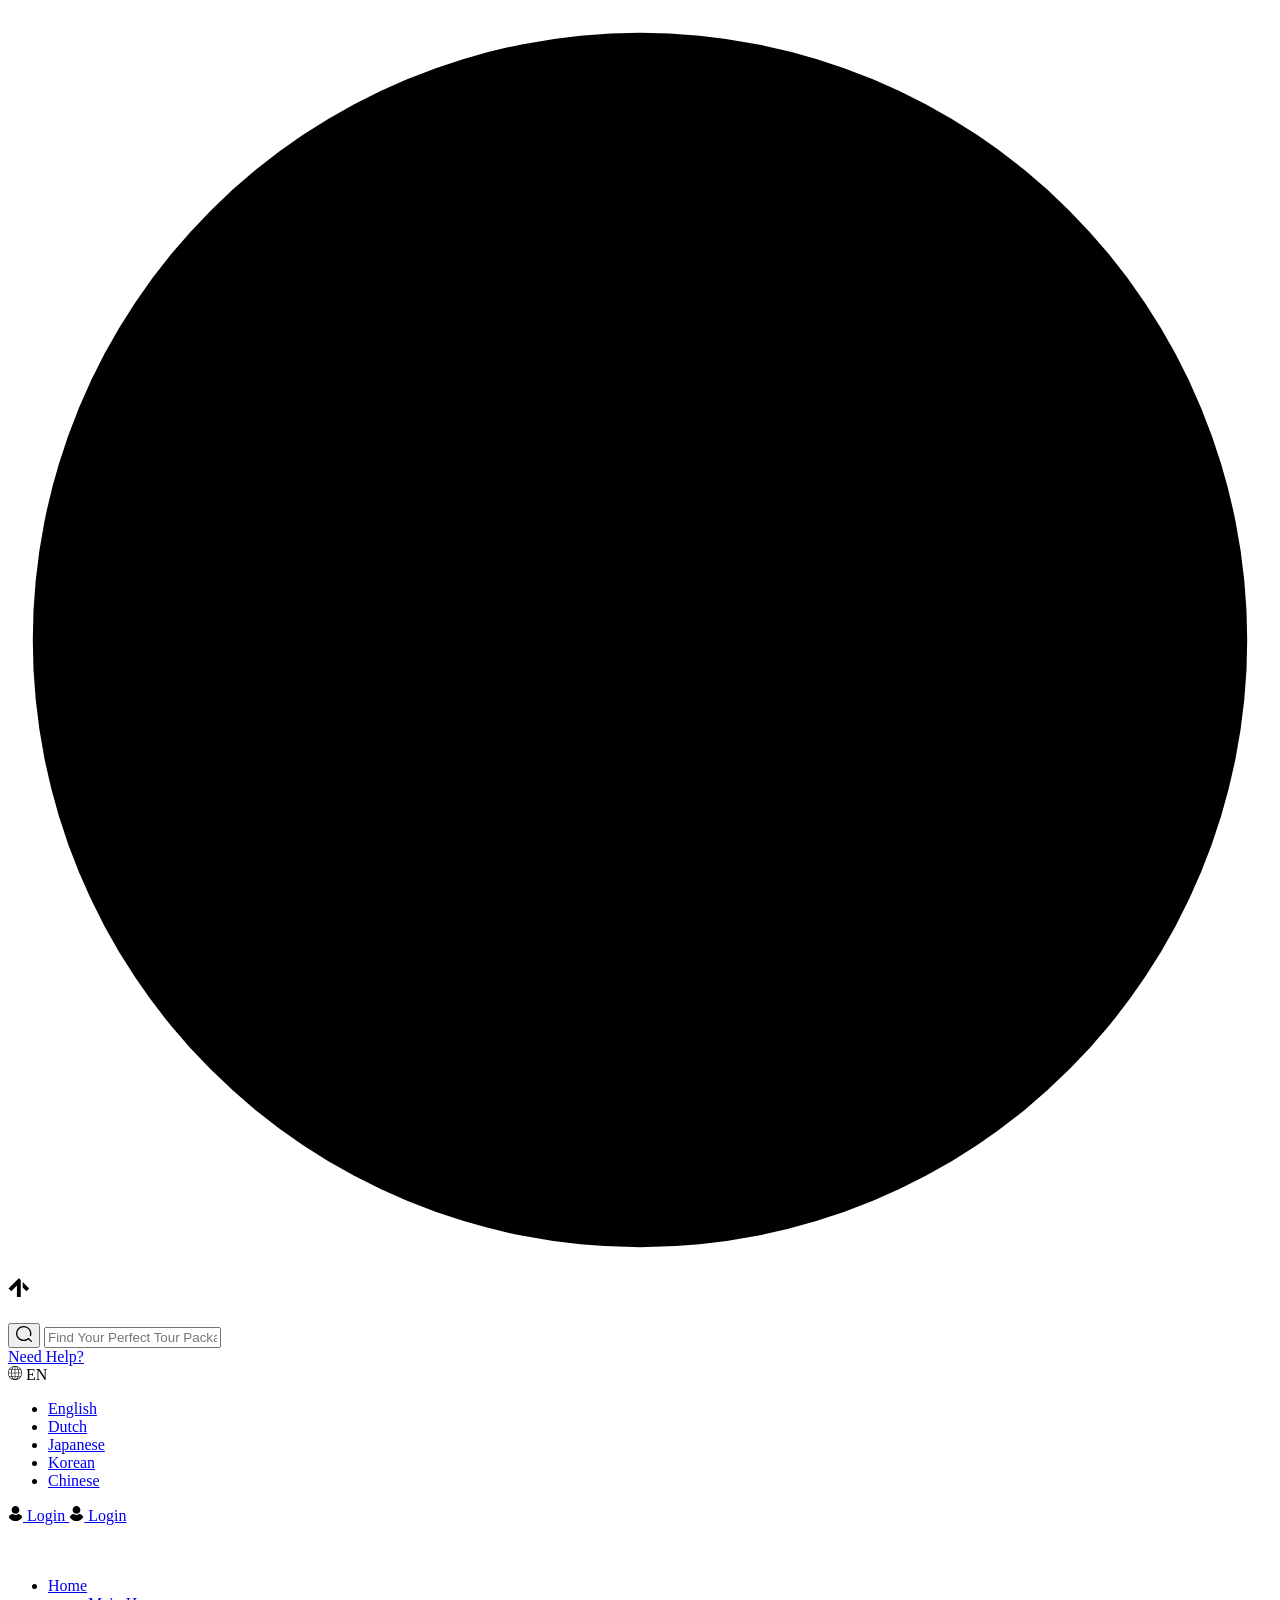
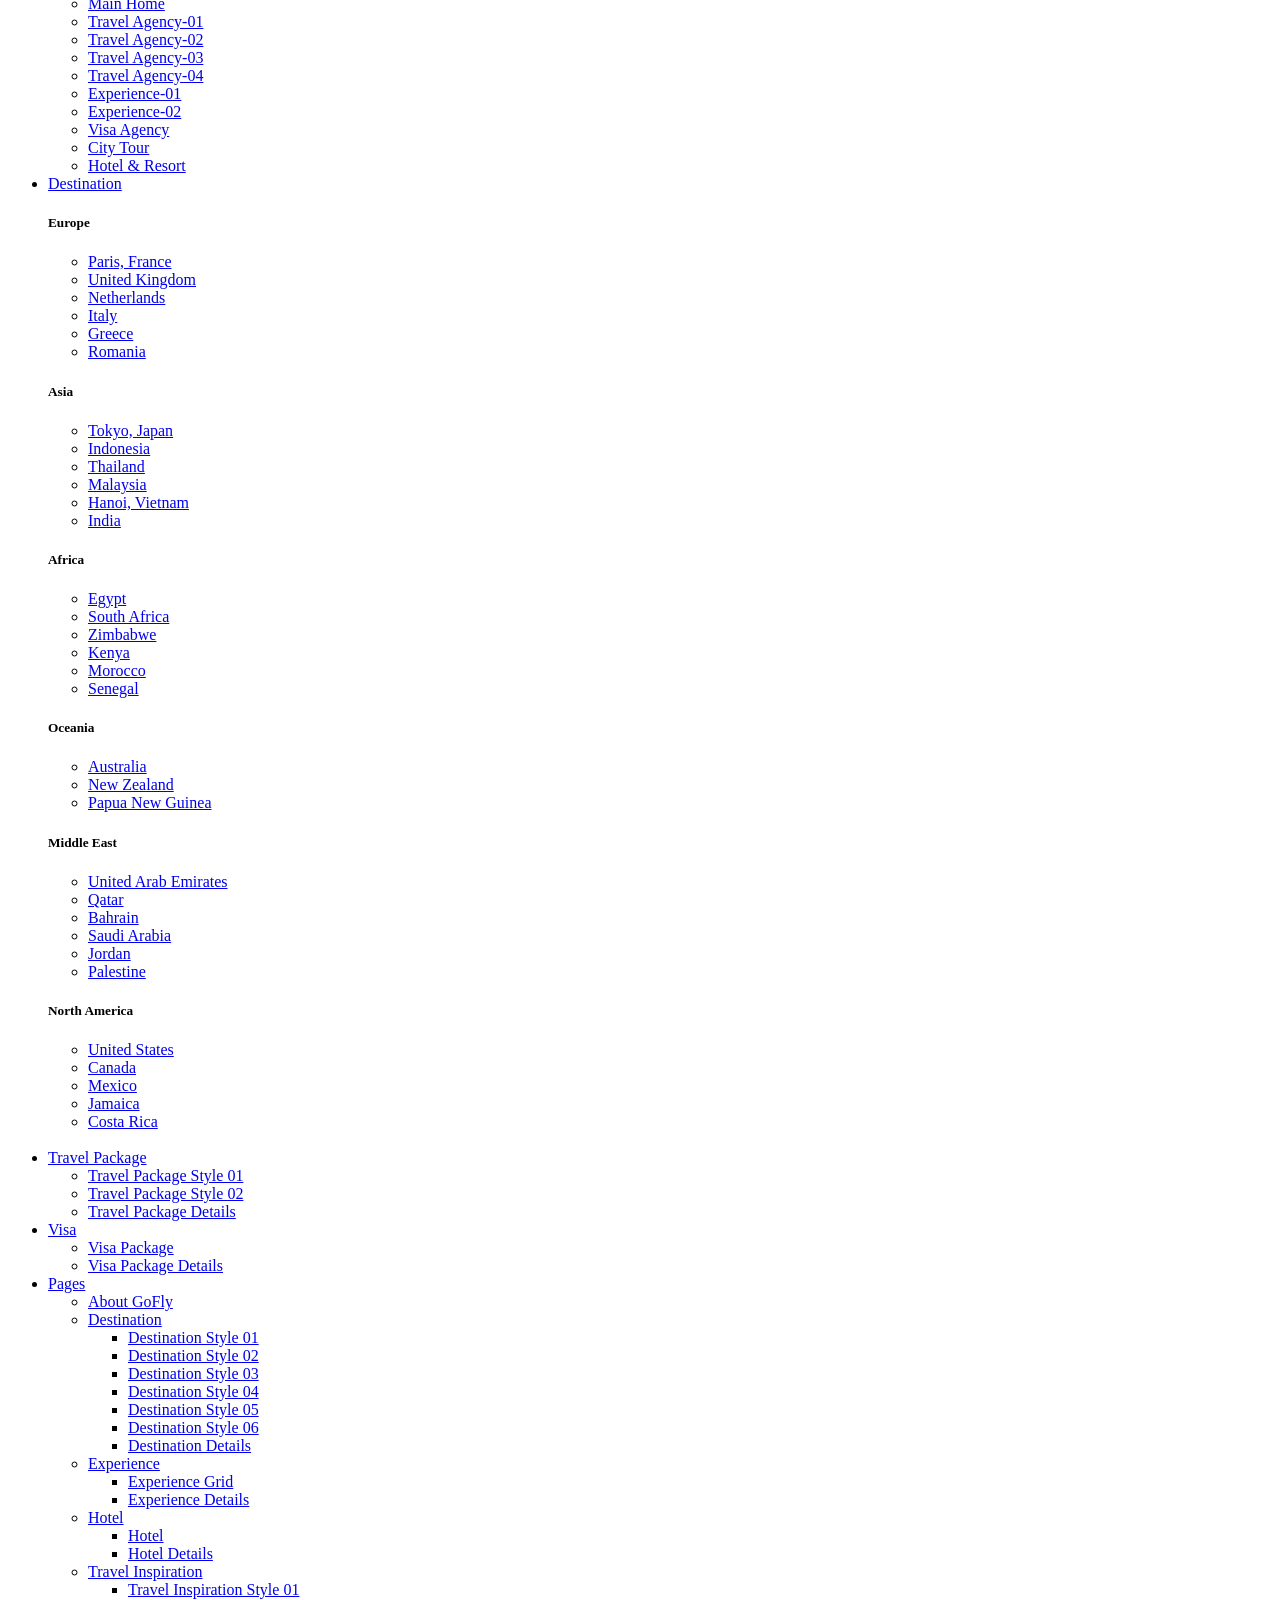
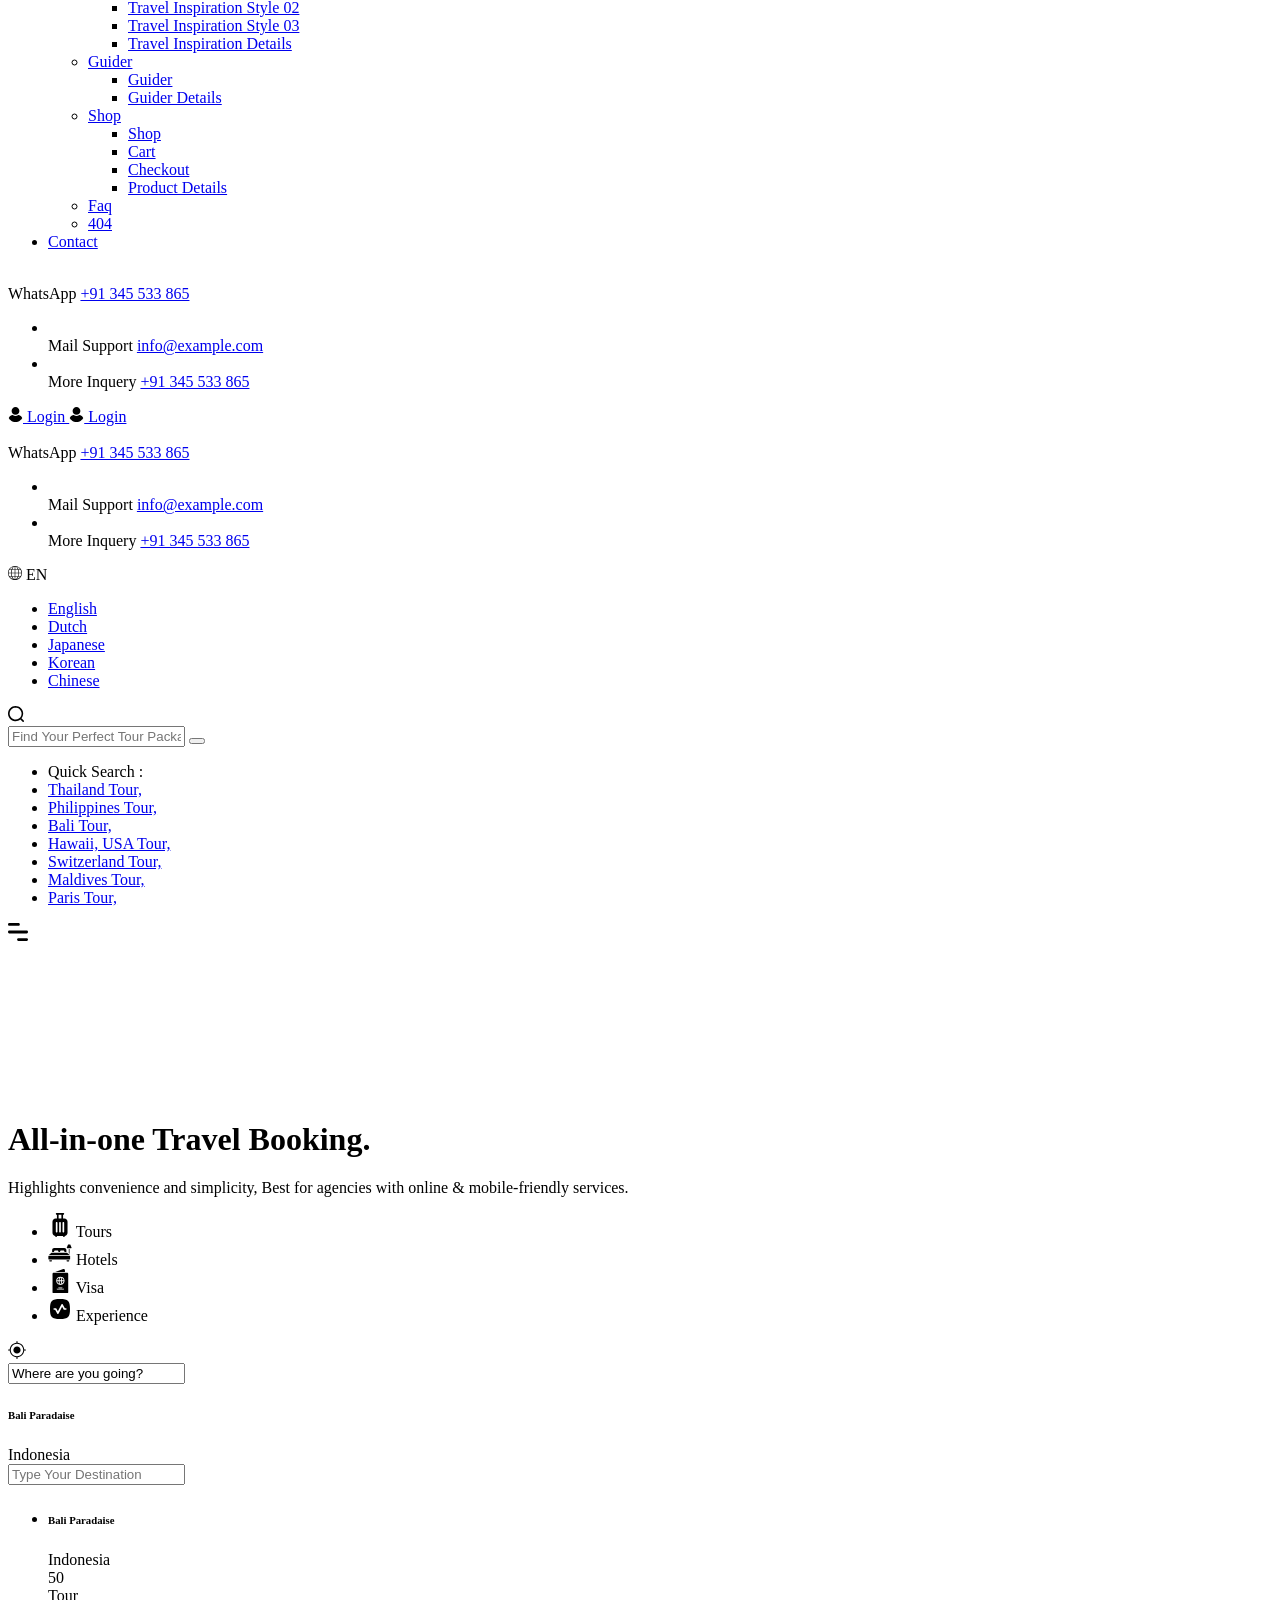
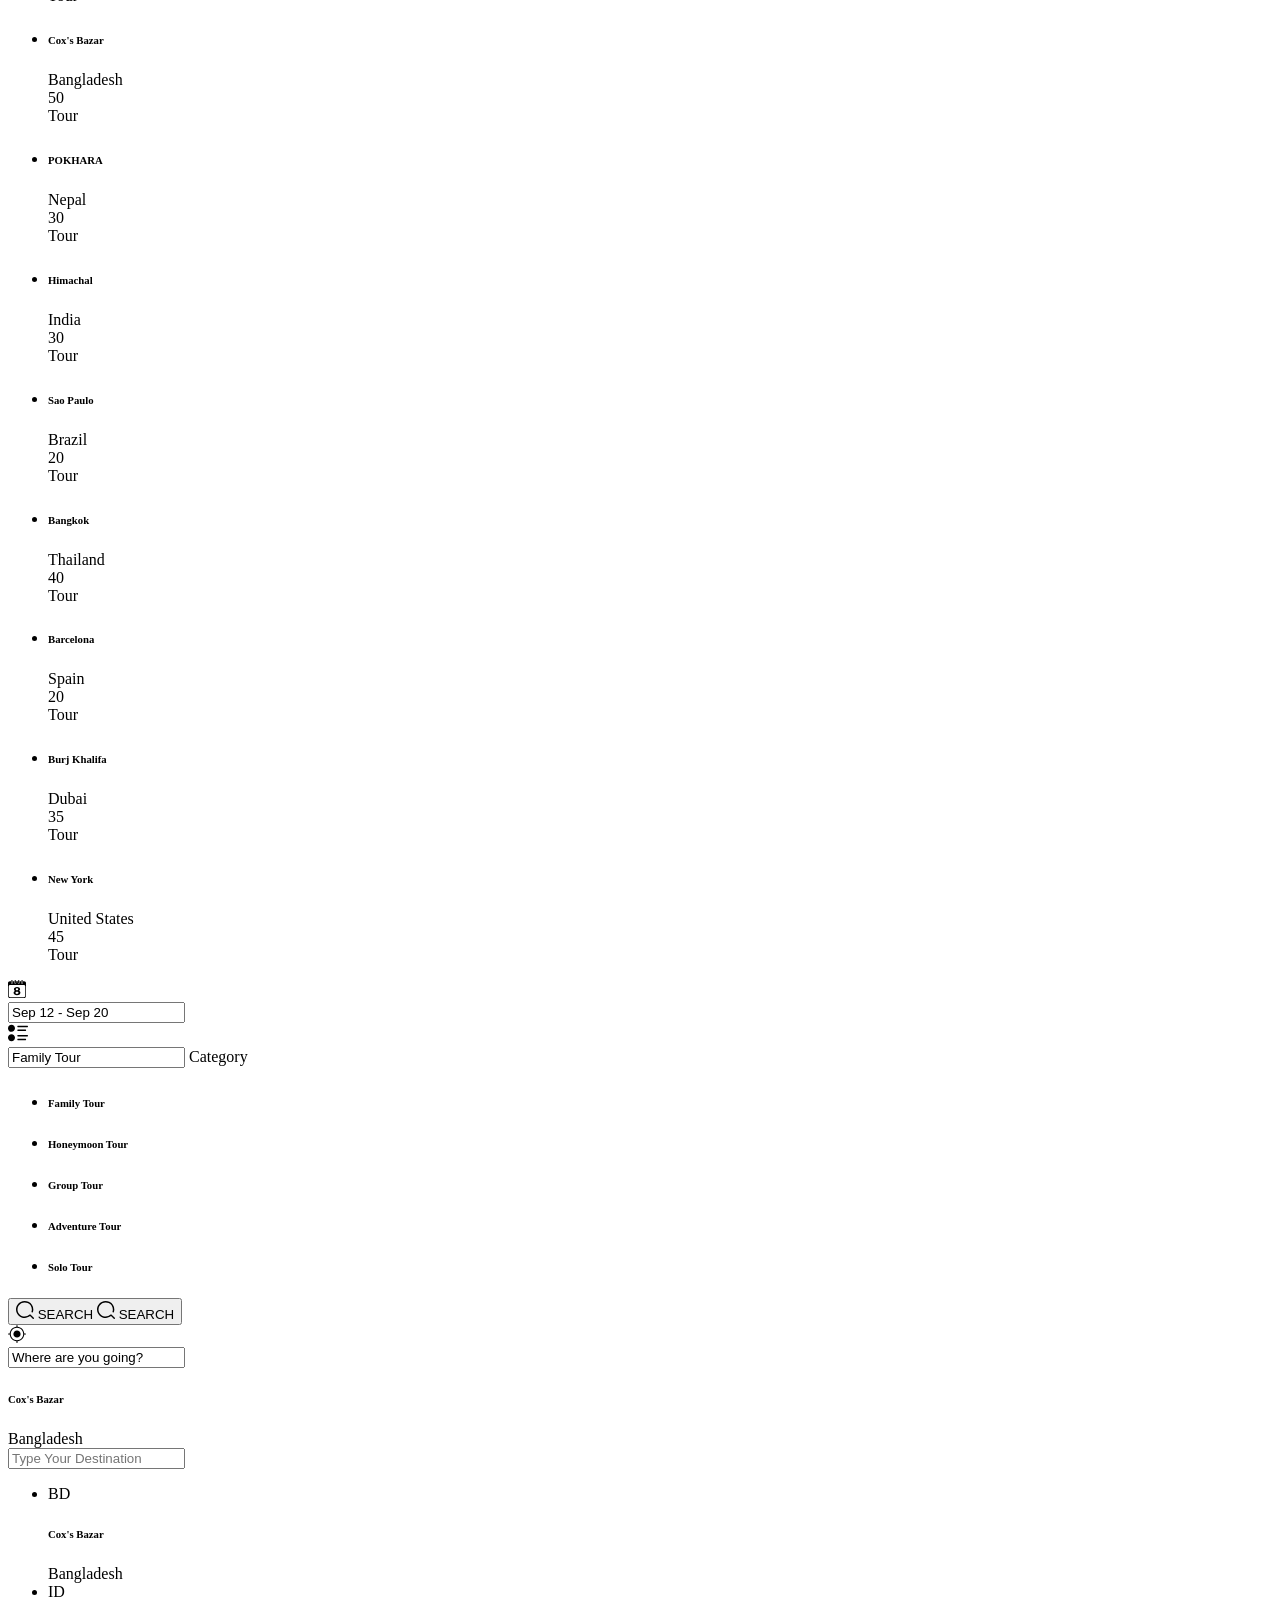
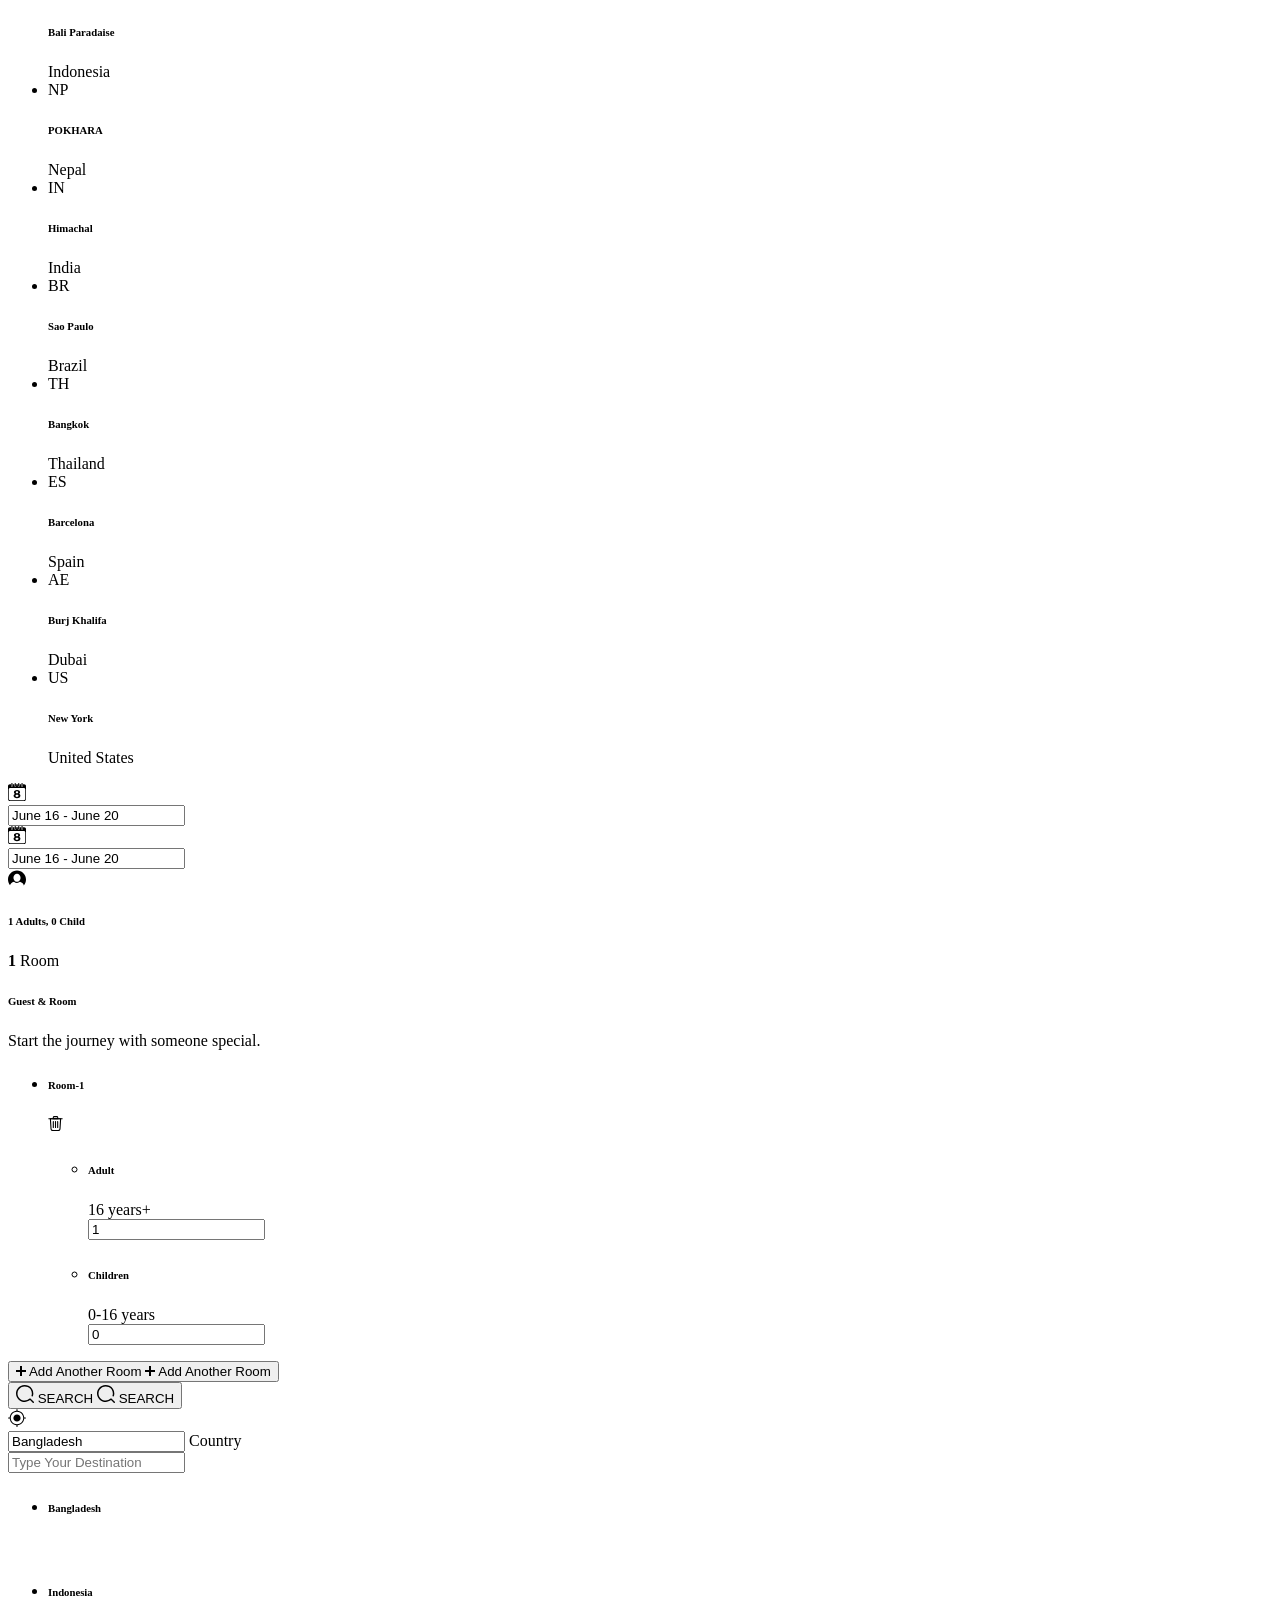
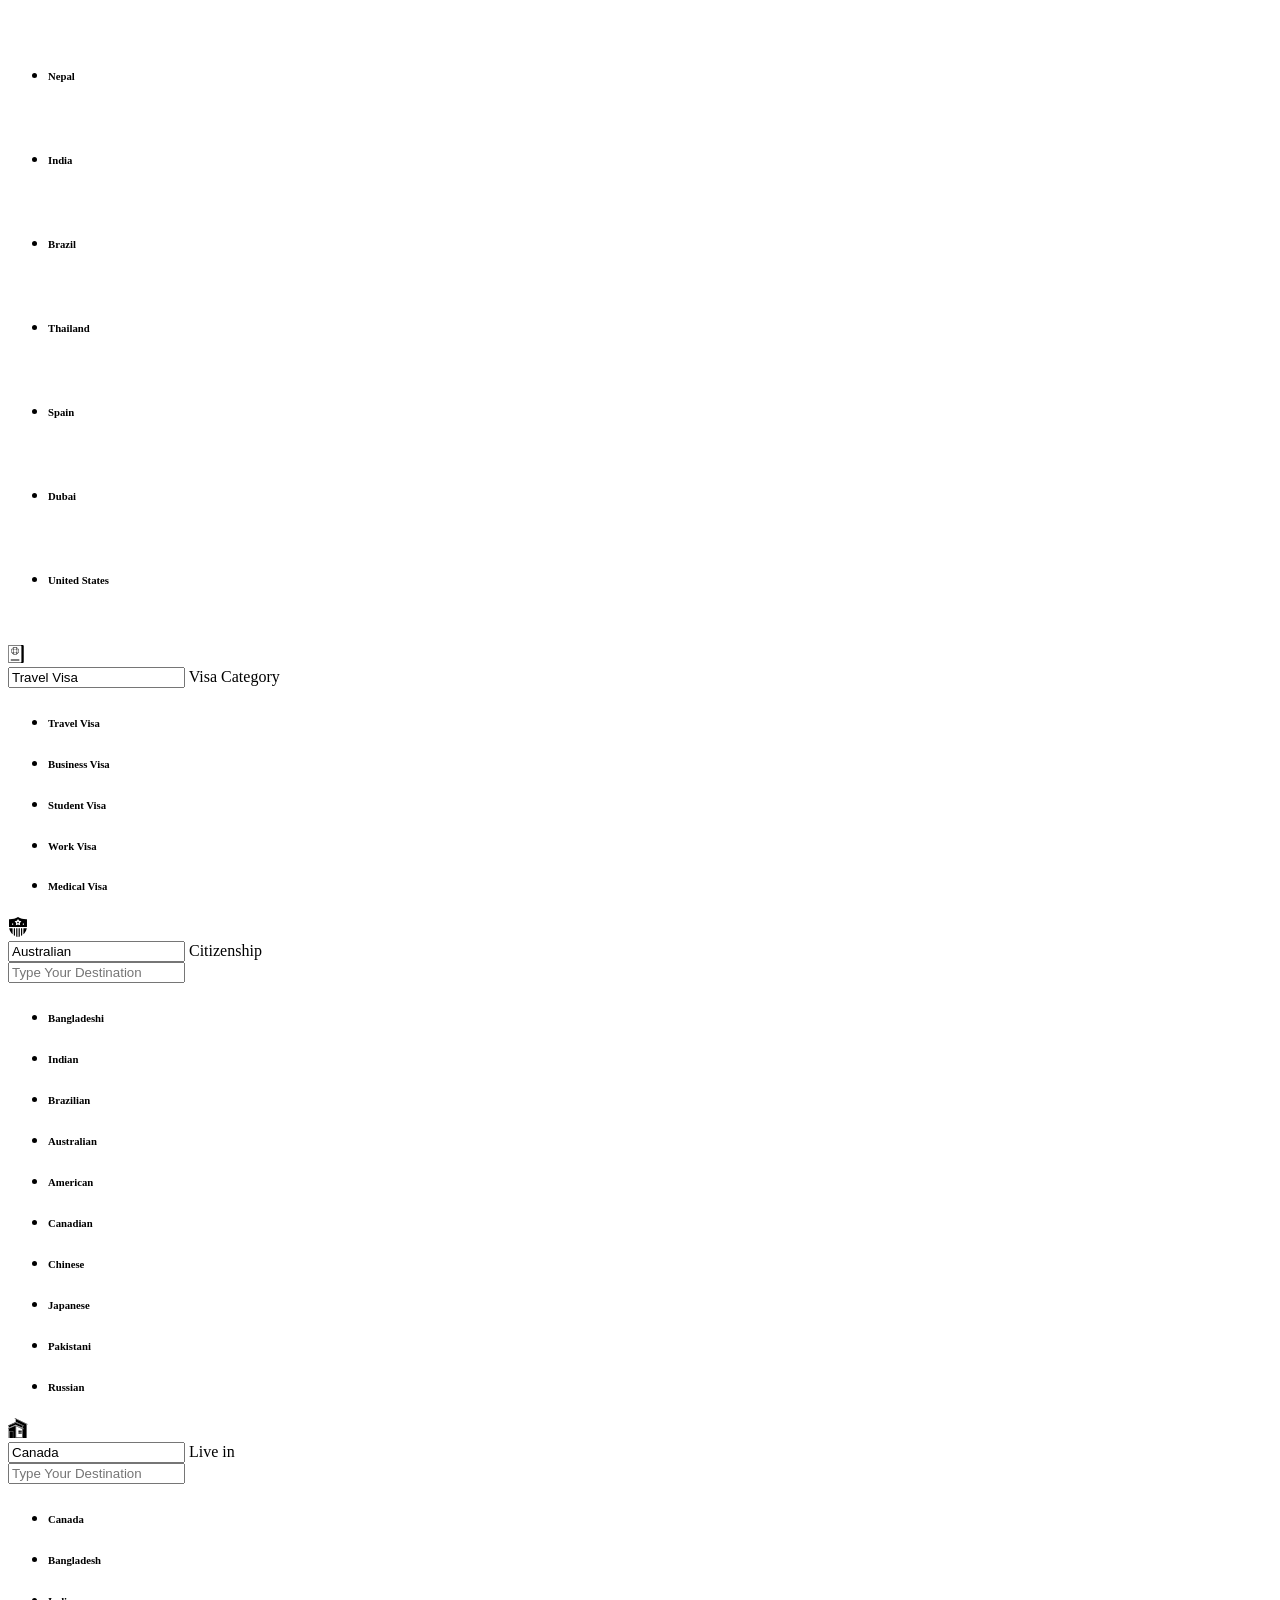
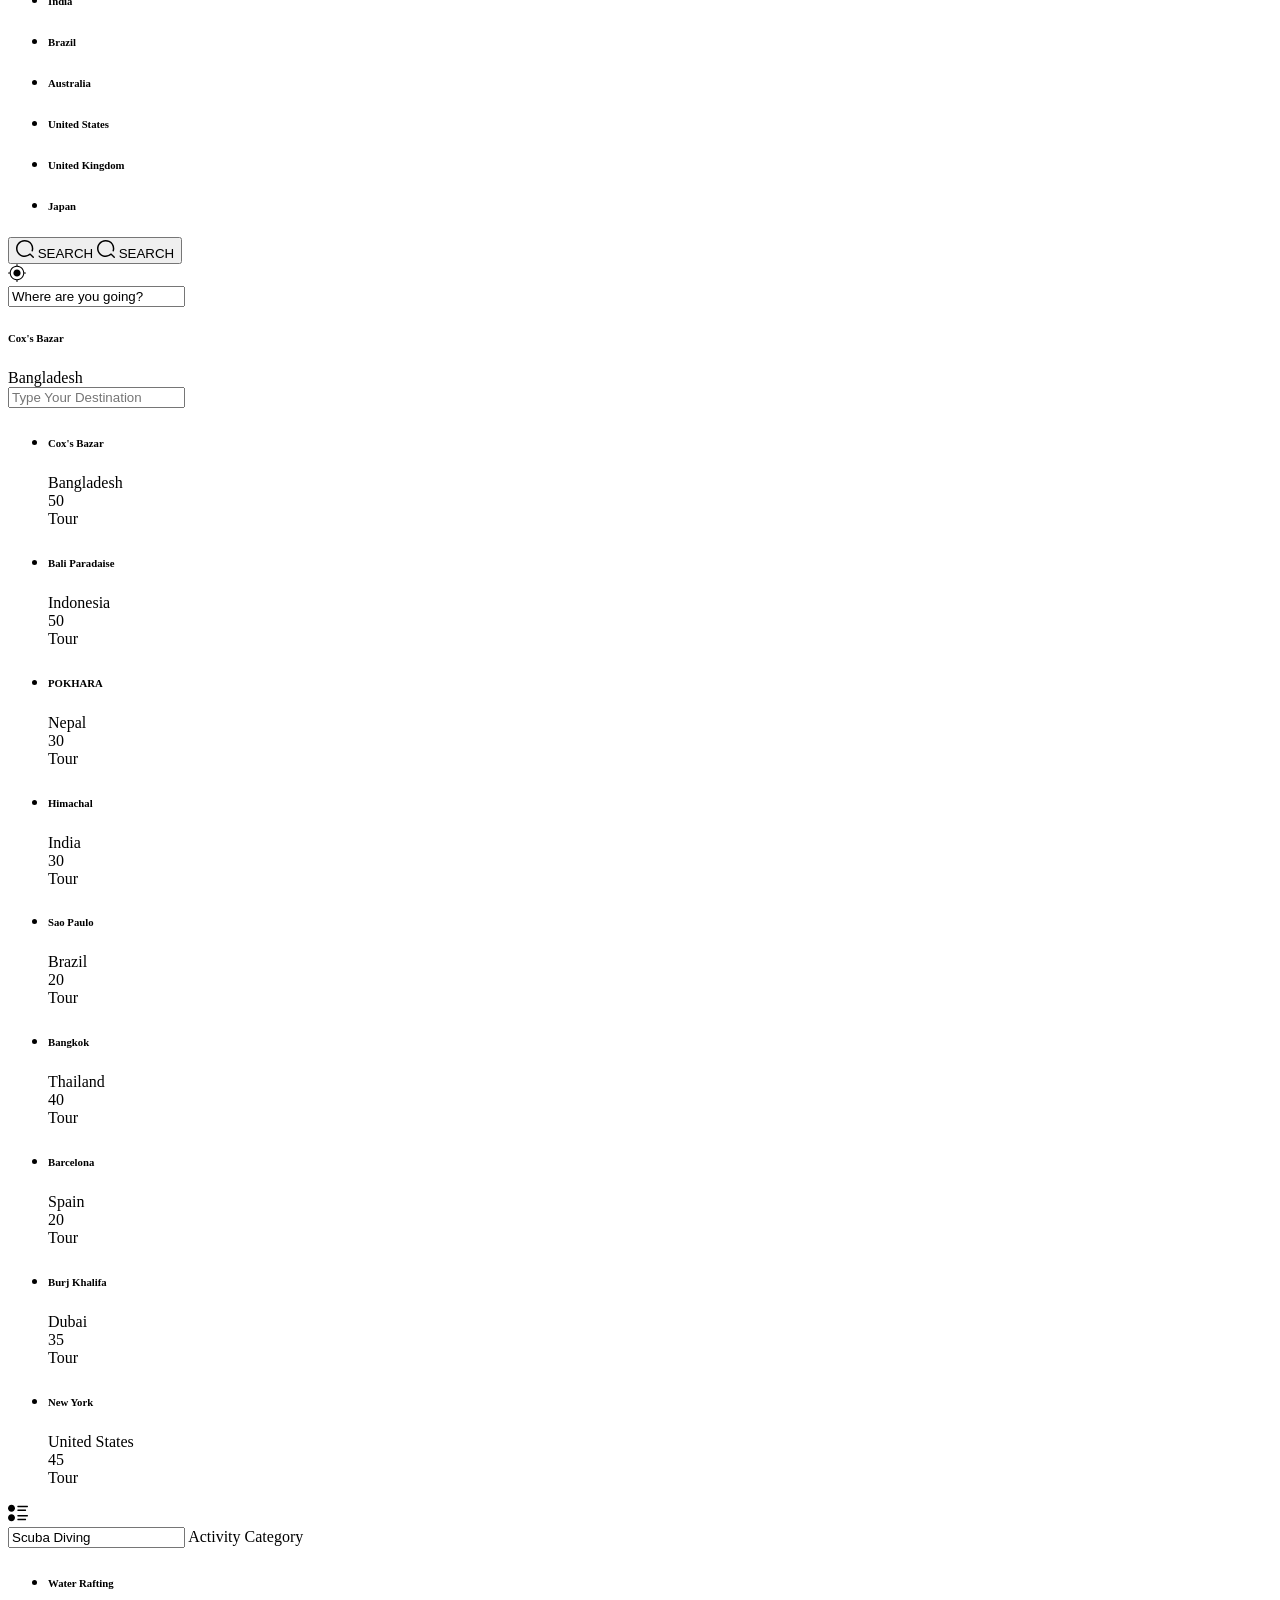
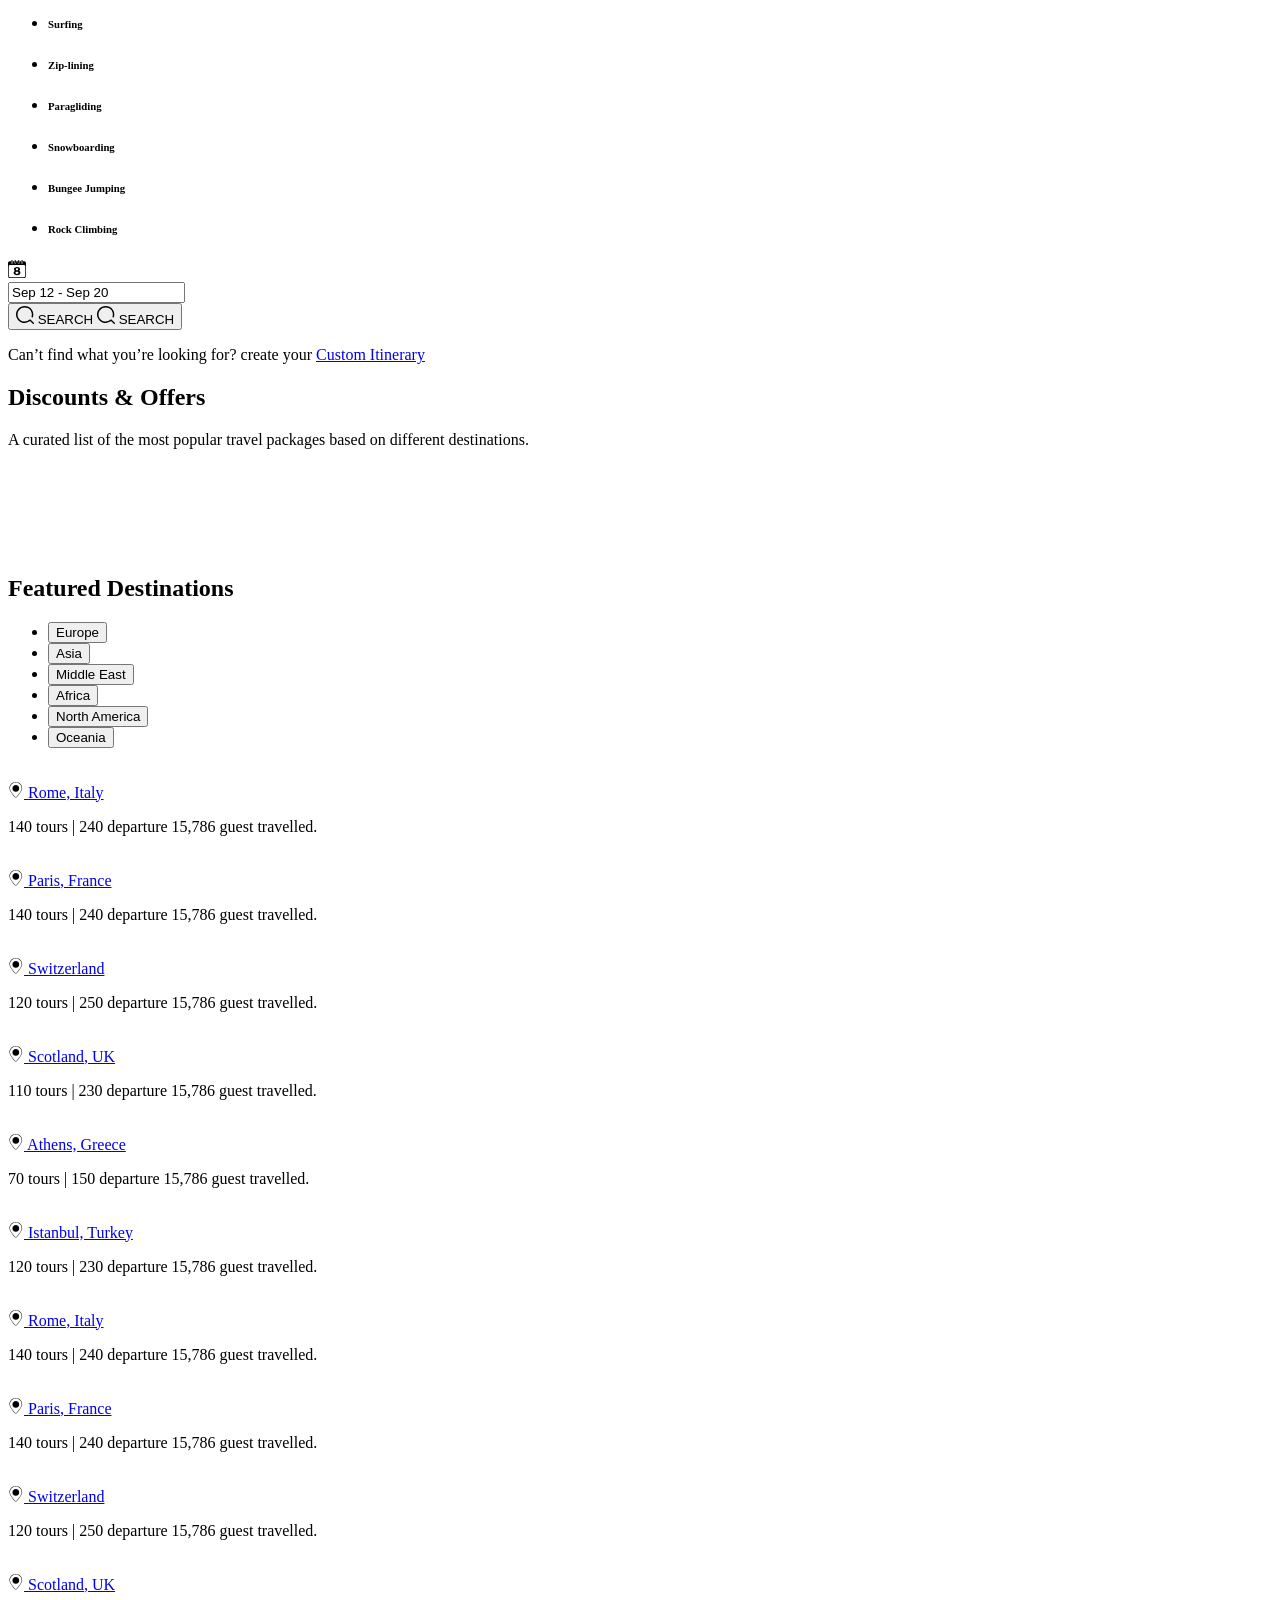
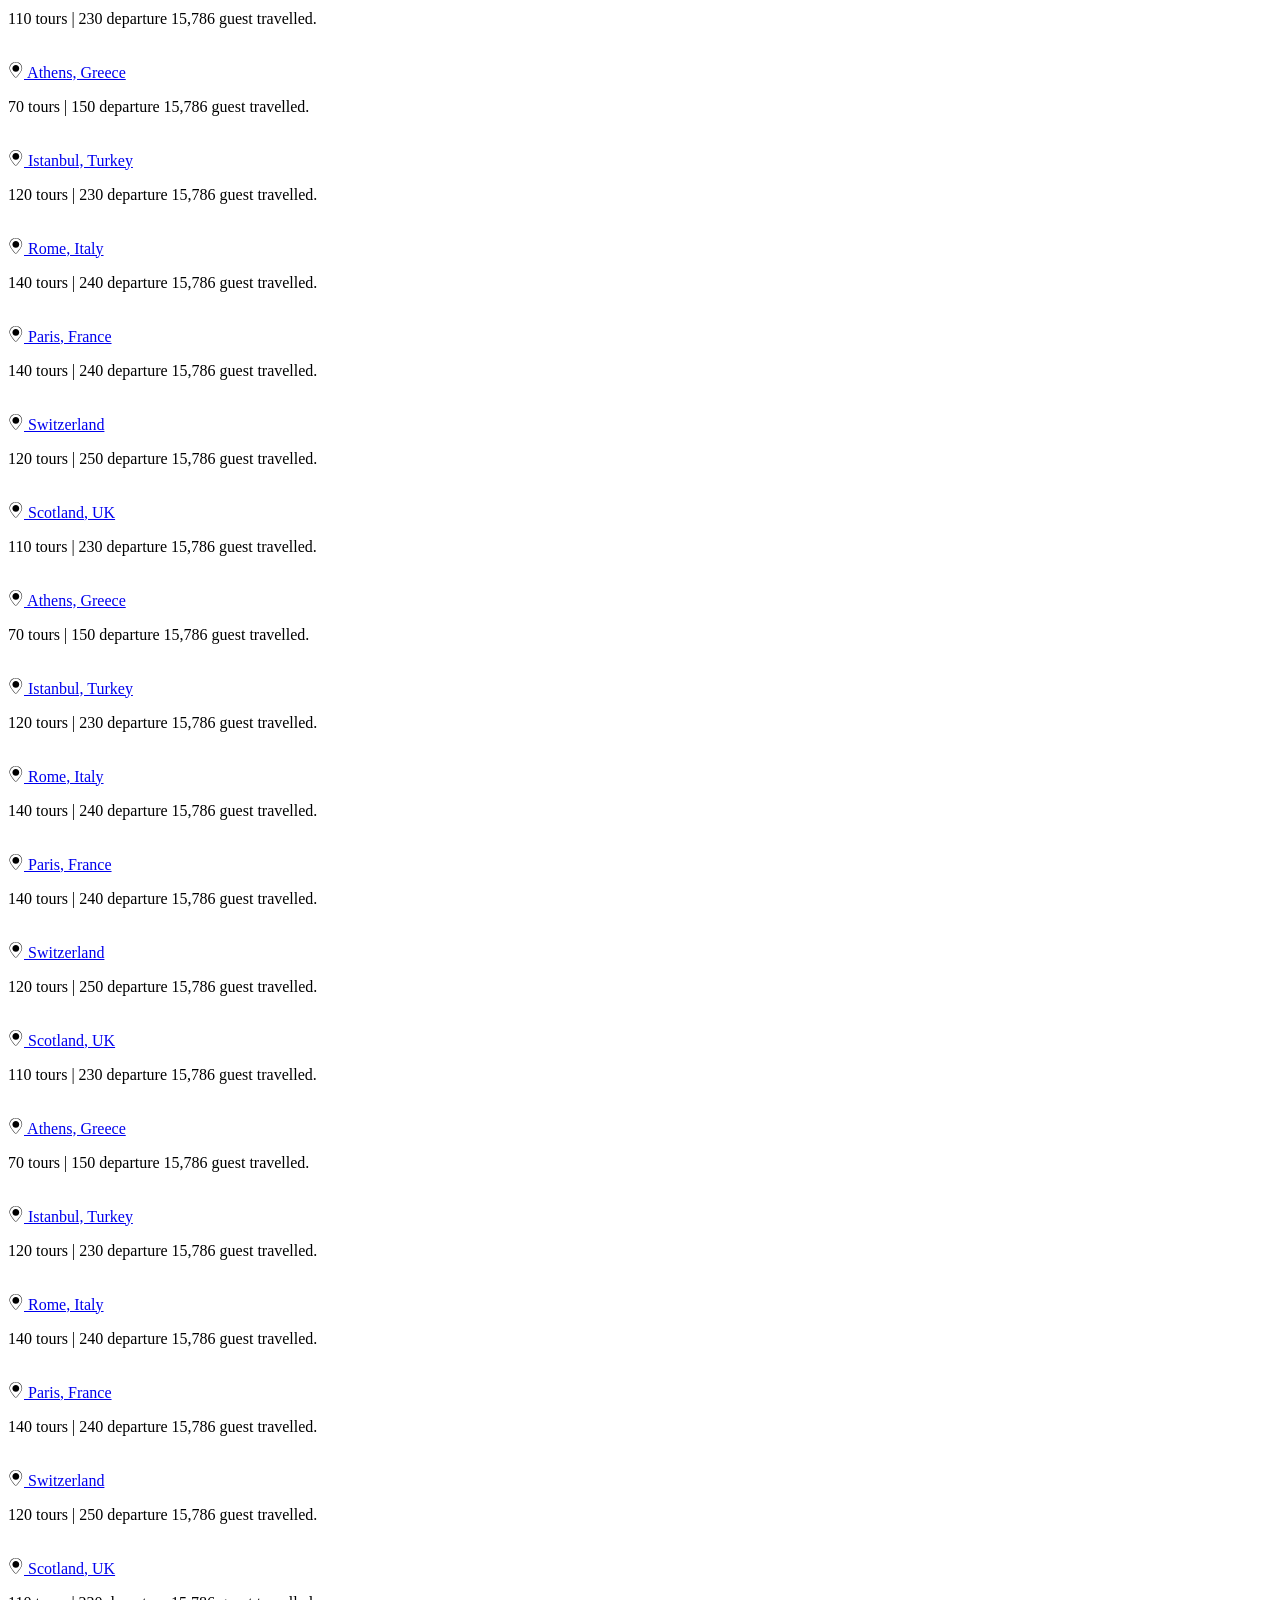
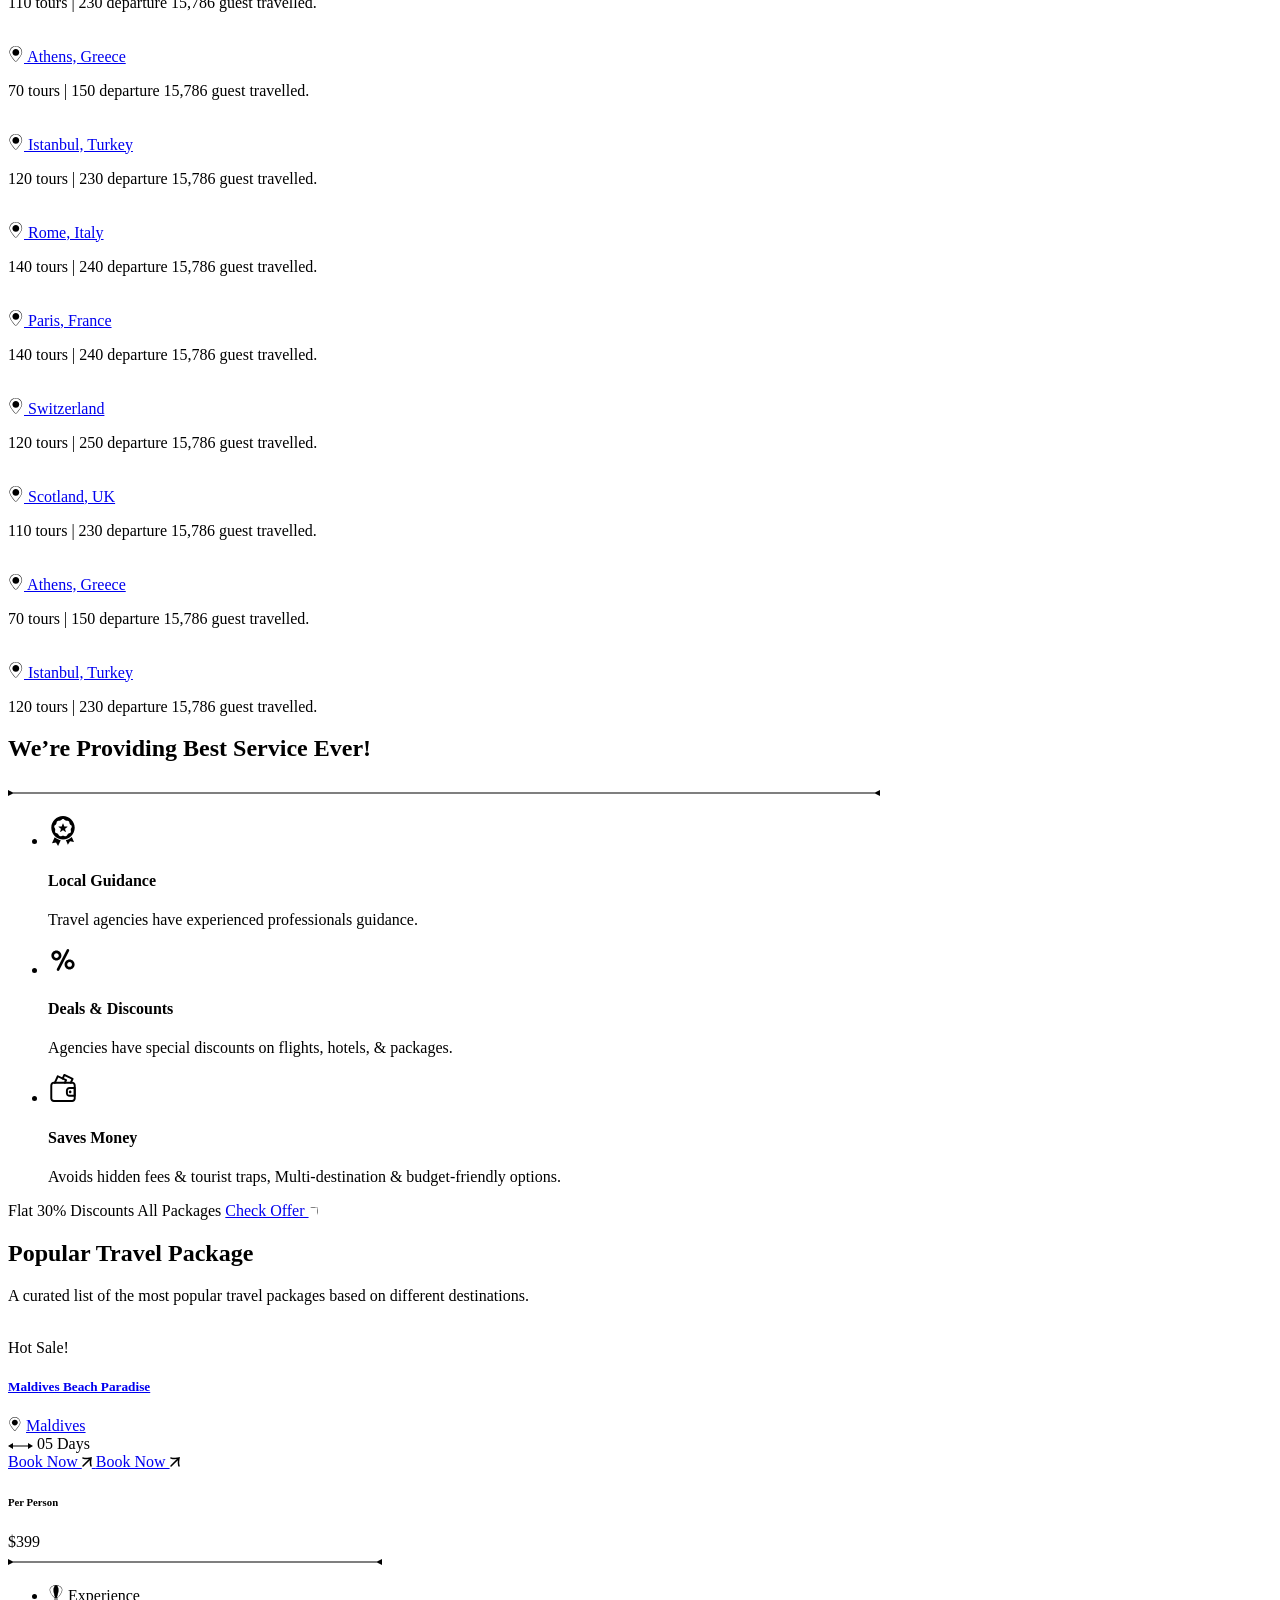
==== index.html @ 065506e4 "Add files via upload" ====
<!doctype html>
<html lang="en">
    <head>
        <!-- Required meta tags -->
        <meta charset="utf-8">
        <meta name="viewport" content="width=device-width, initial-scale=1">
        <!-- Bootstrap CSS -->
        <link href="assets/css/bootstrap.min.css" rel="stylesheet">
        <link href="assets/css/jquery-ui.css" rel="stylesheet">
        <!-- Bootstrap Icon CSS -->
        <link href="assets/css/bootstrap-icons.css" rel="stylesheet">
        <!-- CSS -->
        <link href="assets/css/animate.min.css" rel="stylesheet">
        <!-- FancyBox CSS -->
        <link href="assets/css/jquery.fancybox.min.css" rel="stylesheet">
        <!-- Nice Select CSS -->
        <link href="assets/css/nice-select.css" rel="stylesheet">
        <!-- Swiper slider CSS -->
        <link rel="stylesheet" href="assets/css/swiper-bundle.min.css">
        <!-- Slick slider CSS -->
        <link rel="stylesheet" href="assets/css/slick.css">
        <link rel="stylesheet" href="assets/css/slick-theme.css">
        <link rel="stylesheet" href="assets/css/daterangepicker.css">
        <!-- BoxIcon  CSS -->
        <link href="assets/css/boxicons.min.css" rel="stylesheet">
        <!--  Style CSS  -->
        <link rel="stylesheet" href="assets/css/style.css">
        <!-- Title -->
        <title>Gofly - Tour & Travel Booking Website.</title>
        <link rel="icon" href="assets/img/fav-icon.svg" type="image/gif" sizes="20x20">
    </head>
    <body class="tt-magic-cursor">
        <div id="magic-cursor">
            <div id="ball"></div>
        </div>
        <!-- Back To Top -->
        <div class="progress-wrap">
            <svg class="progress-circle svg-content" width="100%" height="100%" viewBox="-1 -1 102 102">
                <path d="M50,1 a49,49 0 0,1 0,98 a49,49 0 0,1 0,-98"/>
            </svg>
            <svg class="arrow" width="22" height="25" viewBox="0 0 24 23" xmlns="http://www.w3.org/2000/svg">
                <path d="M0.556131 11.4439L11.8139 0.186067L13.9214 2.29352L13.9422 20.6852L9.70638 20.7061L9.76793 8.22168L3.6064 14.4941L0.556131 11.4439Z"/>
                <path d="M23.1276 11.4999L16.0288 4.40105L15.9991 10.4203L20.1031 14.5243L23.1276 11.4999Z"/>
            </svg>
        </div>
        <!-- header Section Start-->
        <div class="topbar-area d-lg-block d-none">
            <div class="container">
                <div class="topbar-wrap">
                    <div class="logo-and-search-area">
                        <a href="index.html" class="header-logo">
                            <img src="assets/img/header-logo.svg" alt="">
                        </a>
                        <form class="search-area">
                            <div class="form-inner">
                                <button type="submit">
                                    <svg width="16" height="16" viewBox="0 0 16 16" xmlns="http://www.w3.org/2000/svg">
                                        <g>
                                            <path d="M15.8044 14.8855L13.0544 12.198L12.99 12.1002C12.8688 11.9807 12.7055 11.9137 12.5353 11.9137C12.3651 11.9137 12.2018 11.9807 12.0806 12.1002C9.74343 14.2443 6.14312 14.3605 3.66561 12.3724C1.18811 10.3843 0.604677 6.90645 2.30061 4.24832C3.99655 1.5902 7.44655 0.573637 10.3631 1.87332C13.2797 3.17301 14.755 6.38739 13.8125 9.38239C13.7793 9.48905 13.7753 9.60268 13.8011 9.71137C13.8269 9.82007 13.8815 9.91983 13.9591 10.0002C14.0375 10.082 14.1358 10.1421 14.2443 10.1746C14.3528 10.2071 14.4679 10.211 14.5784 10.1858C14.6883 10.1616 14.79 10.109 14.8732 10.0332C14.9564 9.95744 15.0182 9.86113 15.0525 9.75395C16.1775 6.19989 14.4781 2.37489 11.0525 0.75395C7.62686 -0.866988 3.50468 0.200824 1.35124 3.26864C-0.802198 6.33645 -0.34001 10.4818 2.43905 13.0239C5.21811 15.5661 9.47968 15.7408 12.4687 13.4377L14.9037 15.8183C15.026 15.9358 15.1889 16.0014 15.3584 16.0014C15.5279 16.0014 15.6909 15.9358 15.8131 15.8183C15.8728 15.7599 15.9201 15.6902 15.9525 15.6133C15.9848 15.5363 16.0015 15.4537 16.0015 15.3702C16.0015 15.2867 15.9848 15.2041 15.9525 15.1271C15.9201 15.0502 15.8728 14.9805 15.8131 14.9221L15.8044 14.8855Z"/>
                                        </g>
                                    </svg>
                                </button>
                                <input type="text" placeholder="Find Your Perfect Tour Package">
                            </div>
                        </form>
                    </div>
                    <div class="topbar-right">
                        <div class="support-and-language-area">
                            <a href="#">Need Help?</a>
                            <div class="language-area">
                                <div class="language-btn">
                                    <svg width="14" height="14" viewBox="0 0 14 14" xmlns="http://www.w3.org/2000/svg">
                                        <g>
                                            <path d="M7 14C5.13023 14 3.37239 13.2719 2.05023 11.9498C0.728137 10.6276 0 8.86977 0 7C0 5.13023 0.728137 3.37239 2.05023 2.05023C3.37239 0.728137 5.13023 0 7 0C8.86977 0 10.6276 0.728137 11.9498 2.05023C13.2719 3.37239 14 5.13023 14 7C14 8.86977 13.2719 10.6276 11.9498 11.9498C10.6276 13.2719 8.86977 14 7 14ZM7 0.583324C3.46183 0.583324 0.583324 3.46183 0.583324 7C0.583324 10.5382 3.46183 13.4166 7 13.4166C10.5382 13.4166 13.4166 10.5382 13.4166 7C13.4166 3.46183 10.5382 0.583324 7 0.583324Z"/>
                                            <path d="M7 14C5.90297 14 4.8854 13.2486 4.13468 11.8841C3.41431 10.5747 3.01758 8.84018 3.01758 7C3.01758 5.15982 3.41431 3.42527 4.13468 2.11589C4.8854 0.751433 5.90297 0 7 0C8.09704 0 9.11461 0.751433 9.8653 2.11589C10.5857 3.42527 10.9824 5.15982 10.9824 7C10.9824 8.84018 10.5857 10.5747 9.8653 11.8841C9.11461 13.2486 8.09704 14 7 14ZM7 0.583324C6.12536 0.583324 5.2893 1.22746 4.64579 2.39709C3.97198 3.62179 3.6009 5.25645 3.6009 7C3.6009 8.74355 3.97198 10.3782 4.64576 11.6029C5.28927 12.7725 6.12533 13.4166 6.99998 13.4166C7.87462 13.4166 8.71068 12.7725 9.35419 11.6029C10.028 10.3782 10.3991 8.74355 10.3991 7C10.3991 5.25645 10.028 3.62179 9.35419 2.39709C8.71071 1.22746 7.87462 0.583324 7 0.583324Z"/>
                                            <path d="M6.99968 13.9573C6.8386 13.9573 6.70801 13.8267 6.70801 13.6657V0.334156C6.70801 0.173074 6.83857 0.0424805 6.99968 0.0424805C7.16077 0.0424805 7.29136 0.173074 7.29136 0.334156V13.6657C7.29136 13.8267 7.16077 13.9573 6.99968 13.9573Z"/>
                                            <path d="M13.6661 7.29147H0.334644C0.173562 7.29147 0.0429688 7.16088 0.0429688 6.99979C0.0429688 6.83871 0.173562 6.70812 0.334644 6.70812H13.6661C13.8272 6.70812 13.9578 6.83868 13.9578 6.99979C13.9578 7.16088 13.8272 7.29147 13.6661 7.29147ZM12.7022 3.81187H1.29862C1.13754 3.81187 1.00695 3.6813 1.00695 3.52019C1.00695 3.35908 1.13751 3.22852 1.29862 3.22852H12.7022C12.8633 3.22852 12.9939 3.35908 12.9939 3.52019C12.9939 3.6813 12.8632 3.81187 12.7022 3.81187ZM12.7022 10.771H1.29862C1.13754 10.771 1.00695 10.6404 1.00695 10.4794C1.00695 10.3183 1.13751 10.1877 1.29862 10.1877H12.7022C12.8633 10.1877 12.9939 10.3183 12.9939 10.4794C12.9939 10.6404 12.8632 10.771 12.7022 10.771Z"/>
                                        </g>
                                    </svg>
                                    <span>EN</span>
                                    <i class="bi bi-caret-down-fill"></i>
                                </div>
                                <ul class="language-list">
                                    <li>
                                        <a href="#">
                                            <img src="assets/img/home1/england-flag.png" alt="">English
                                        </a>
                                    </li>
                                    <li>
                                        <a href="#">
                                            <img src="assets/img/home1/netherlands-flag.png" alt="">Dutch
                                        </a>
                                    </li>
                                    <li>
                                        <a href="#">
                                            <img src="assets/img/home1/japan-flag.png" alt="">Japanese
                                        </a>
                                    </li>
                                    <li>
                                        <a href="#">
                                            <img src="assets/img/home1/korea-flag.png" alt="">Korean
                                        </a>
                                    </li>
                                    <li>
                                        <a href="#">
                                            <img src="assets/img/home1/china-flag.png" alt="">Chinese
                                        </a>
                                    </li>
                                </ul>
                            </div>
                        </div>
                        <a href="#" class="primary-btn1 black-bg">
                            <span>
                                <svg width="15" height="15" viewBox="0 0 15 15" xmlns="http://www.w3.org/2000/svg">
                                    <g>
                                        <path d="M7.50105 7.78913C9.64392 7.78913 11.3956 6.03744 11.3956 3.89456C11.3956 1.75169 9.64392 0 7.50105 0C5.35818 0 3.60652 1.75169 3.60652 3.89456C3.60652 6.03744 5.35821 7.78913 7.50105 7.78913ZM14.1847 10.9014C14.0827 10.6463 13.9467 10.4082 13.7936 10.1871C13.0113 9.0306 11.8038 8.2653 10.4433 8.07822C10.2732 8.06123 10.0861 8.09522 9.95007 8.19727C9.23578 8.72448 8.38546 8.99658 7.50108 8.99658C6.61671 8.99658 5.76638 8.72448 5.05209 8.19727C4.91603 8.09522 4.72895 8.04421 4.5589 8.07822C3.19835 8.2653 1.97387 9.0306 1.20857 10.1871C1.05551 10.4082 0.919443 10.6633 0.817424 10.9014C0.766415 11.0034 0.783407 11.1225 0.834416 11.2245C0.970484 11.4626 1.14054 11.7007 1.2936 11.9048C1.53168 12.2279 1.78679 12.517 2.07592 12.7891C2.31401 13.0272 2.58611 13.2483 2.85824 13.4694C4.20177 14.4728 5.81742 15 7.48409 15C9.15076 15 10.7664 14.4728 12.1099 13.4694C12.382 13.2653 12.6541 13.0272 12.8923 12.7891C13.1644 12.517 13.4365 12.2279 13.6746 11.9048C13.8446 11.6837 13.9977 11.4626 14.1338 11.2245C14.2188 11.1225 14.2358 11.0034 14.1847 10.9014Z"/>
                                    </g>
                                </svg>
                                Login
                        
                            </span>
                            <span>
                                <svg width="15" height="15" viewBox="0 0 15 15" xmlns="http://www.w3.org/2000/svg">
                                    <g>
                                        <path d="M7.50105 7.78913C9.64392 7.78913 11.3956 6.03744 11.3956 3.89456C11.3956 1.75169 9.64392 0 7.50105 0C5.35818 0 3.60652 1.75169 3.60652 3.89456C3.60652 6.03744 5.35821 7.78913 7.50105 7.78913ZM14.1847 10.9014C14.0827 10.6463 13.9467 10.4082 13.7936 10.1871C13.0113 9.0306 11.8038 8.2653 10.4433 8.07822C10.2732 8.06123 10.0861 8.09522 9.95007 8.19727C9.23578 8.72448 8.38546 8.99658 7.50108 8.99658C6.61671 8.99658 5.76638 8.72448 5.05209 8.19727C4.91603 8.09522 4.72895 8.04421 4.5589 8.07822C3.19835 8.2653 1.97387 9.0306 1.20857 10.1871C1.05551 10.4082 0.919443 10.6633 0.817424 10.9014C0.766415 11.0034 0.783407 11.1225 0.834416 11.2245C0.970484 11.4626 1.14054 11.7007 1.2936 11.9048C1.53168 12.2279 1.78679 12.517 2.07592 12.7891C2.31401 13.0272 2.58611 13.2483 2.85824 13.4694C4.20177 14.4728 5.81742 15 7.48409 15C9.15076 15 10.7664 14.4728 12.1099 13.4694C12.382 13.2653 12.6541 13.0272 12.8923 12.7891C13.1644 12.517 13.4365 12.2279 13.6746 11.9048C13.8446 11.6837 13.9977 11.4626 14.1338 11.2245C14.2188 11.1225 14.2358 11.0034 14.1847 10.9014Z"/>
                                    </g>
                                </svg>
                                Login
                        
                            </span>
                        </a>
                    </div>
                </div>
            </div>
        </div>
        <header class="style-1">
            <div class="container d-flex flex-nowrap align-items-center justify-content-between">
                <a href="index.html" class="header-logo d-lg-none d-block">
                    <img src="assets/img/header-logo.svg" alt="">
                </a>
                <div class="main-menu">
                    <div class="mobile-logo-area d-lg-none d-flex align-items-center justify-content-between">
                        <a href="index.html" class="mobile-logo-wrap">
                            <img src="assets/img/header-logo.svg" alt="">
                        </a>
                        <div class="menu-close-btn">
                            <i class="bi bi-x"></i>
                        </div>
                    </div>
                    <ul class="menu-list">
                        <li class="menu-item-has-children active">
                            <a href="index.html" class="drop-down">
                                Home
                            <i class="bi bi-caret-down-fill"></i>
                            </a>
                            <i class="bi bi-plus dropdown-icon"></i>
                            <ul class="sub-menu">
                                <li class="active">
                                    <a href="index.html">Main Home</a>
                                </li>
                                <li>
                                    <a href="travel-agency-01.html">Travel Agency-01</a>
                                </li>
                                <li>
                                    <a href="travel-agency-02.html">Travel Agency-02</a>
                                </li>
                                <li>
                                    <a href="travel-agency-03.html">Travel Agency-03</a>
                                </li>
                                <li>
                                    <a href="travel-agency-04.html">Travel Agency-04</a>
                                </li>
                                <li>
                                    <a href="experience-01.html">Experience-01</a>
                                </li>
                                <li>
                                    <a href="experience-02.html">Experience-02</a>
                                </li>
                                <li>
                                    <a href="visa-agency.html">Visa Agency</a>
                                </li>
                                <li>
                                    <a href="city-tour.html">City Tour</a>
                                </li>
                                <li>
                                    <a href="hotel-room.html">Hotel & Resort</a>
                                </li>
                            </ul>
                        </li>
                        <li class="menu-item-has-children position-inherit">
                            <a href="destination-01.html" class="drop-down">
                                Destination
                            <i class="bi bi-caret-down-fill"></i>
                            </a>
                            <i class="bi bi-plus dropdown-icon"></i>
                            <div class="mega-menu">
                                <div class="container">
                                    <div class="menu-row">
                                        <div class="menu-single-item">
                                            <div class="menu-title">
                                                <h5>Europe</h5>
                                            </div>
                                            <i class="bi bi-plus dropdown-icon"></i>
                                            <ul>
                                                <li>
                                                    <a href="destination-details.html">
                                                        <img src="assets/img/home1/france-flag.png" alt="">Paris, France
                                                
                                                    </a>
                                                </li>
                                                <li>
                                                    <a href="destination-details.html">
                                                        <img src="assets/img/home1/uk-flag.png" alt="">United Kingdom
                                                
                                                    </a>
                                                </li>
                                                <li>
                                                    <a href="destination-details.html">
                                                        <img src="assets/img/home1/netherland-flag.png" alt="">Netherlands
                                                
                                                    </a>
                                                </li>
                                                <li>
                                                    <a href="destination-details.html">
                                                        <img src="assets/img/home1/italy-flag.png" alt="">Italy
                                                
                                                    </a>
                                                </li>
                                                <li>
                                                    <a href="destination-details.html">
                                                        <img src="assets/img/home1/greece-flag.png" alt="">Greece
                                                
                                                    </a>
                                                </li>
                                                <li>
                                                    <a href="destination-details.html">
                                                        <img src="assets/img/home1/romania-flag.png" alt="">Romania
                                                
                                                    </a>
                                                </li>
                                            </ul>
                                        </div>
                                        <div class="menu-single-item">
                                            <div class="menu-title">
                                                <h5>Asia</h5>
                                            </div>
                                            <i class="bi bi-plus dropdown-icon"></i>
                                            <ul>
                                                <li>
                                                    <a href="destination-details.html">
                                                        <img src="assets/img/home1/japan-flag2.png" alt="">Tokyo, Japan
                                                
                                                    </a>
                                                </li>
                                                <li>
                                                    <a href="destination-details.html">
                                                        <img src="assets/img/home1/indonesia-flag.png" alt="">Indonesia
                                                
                                                    </a>
                                                </li>
                                                <li>
                                                    <a href="destination-details.html">
                                                        <img src="assets/img/home1/thailand-flag.png" alt="">Thailand
                                                
                                                    </a>
                                                </li>
                                                <li>
                                                    <a href="destination-details.html">
                                                        <img src="assets/img/home1/malaysia-flag.png" alt="">Malaysia
                                                
                                                    </a>
                                                </li>
                                                <li>
                                                    <a href="destination-details.html">
                                                        <img src="assets/img/home1/vietnam-flag.png" alt="">Hanoi, Vietnam
                                                
                                                    </a>
                                                </li>
                                                <li>
                                                    <a href="destination-details.html">
                                                        <img src="assets/img/home1/india-flag.png" alt="">India
                                                
                                                    </a>
                                                </li>
                                            </ul>
                                        </div>
                                        <div class="menu-single-item">
                                            <div class="menu-title">
                                                <h5>Africa</h5>
                                            </div>
                                            <i class="bi bi-plus dropdown-icon"></i>
                                            <ul>
                                                <li>
                                                    <a href="destination-details.html">
                                                        <img src="assets/img/home1/egypt-flag.png" alt="">Egypt
                                                
                                                    </a>
                                                </li>
                                                <li>
                                                    <a href="destination-details.html">
                                                        <img src="assets/img/home1/south-africa-flag.png" alt="">South Africa
                                                
                                                    </a>
                                                </li>
                                                <li>
                                                    <a href="destination-details.html">
                                                        <img src="assets/img/home1/zimbabwe-flag.png" alt="">Zimbabwe
                                                
                                                    </a>
                                                </li>
                                                <li>
                                                    <a href="destination-details.html">
                                                        <img src="assets/img/home1/kenya-flag.png" alt="">Kenya
                                                
                                                    </a>
                                                </li>
                                                <li>
                                                    <a href="destination-details.html">
                                                        <img src="assets/img/home1/morocco-flag.png" alt="">Morocco
                                                
                                                    </a>
                                                </li>
                                                <li>
                                                    <a href="destination-details.html">
                                                        <img src="assets/img/home1/senegal-flag.png" alt="">Senegal
                                                
                                                    </a>
                                                </li>
                                            </ul>
                                        </div>
                                        <div class="menu-single-item">
                                            <div class="menu-title">
                                                <h5>Oceania</h5>
                                            </div>
                                            <i class="bi bi-plus dropdown-icon"></i>
                                            <ul>
                                                <li>
                                                    <a href="destination-details.html">
                                                        <img src="assets/img/home1/australia-flag.png" alt="">Australia
                                                
                                                    </a>
                                                </li>
                                                <li>
                                                    <a href="destination-details.html">
                                                        <img src="assets/img/home1/south-africa-flag.png" alt="">New Zealand
                                                
                                                    </a>
                                                </li>
                                                <li>
                                                    <a href="destination-details.html">
                                                        <img src="assets/img/home1/papua-new-guinea-flag.png" alt="">Papua New Guinea
                                                
                                                    </a>
                                                </li>
                                            </ul>
                                        </div>
                                        <div class="menu-single-item">
                                            <div class="menu-title">
                                                <h5>Middle East</h5>
                                            </div>
                                            <i class="bi bi-plus dropdown-icon"></i>
                                            <ul>
                                                <li>
                                                    <a href="destination-details.html">
                                                        <img src="assets/img/home1/uae-flag.png" alt="">United Arab Emirates
                                                
                                                    </a>
                                                </li>
                                                <li>
                                                    <a href="destination-details.html">
                                                        <img src="assets/img/home1/qatar-flag.png" alt="">Qatar
                                                
                                                    </a>
                                                </li>
                                                <li>
                                                    <a href="destination-details.html">
                                                        <img src="assets/img/home1/bahrain-flag.png" alt="">Bahrain
                                                
                                                    </a>
                                                </li>
                                                <li>
                                                    <a href="destination-details.html">
                                                        <img src="assets/img/home1/saudi-arabia-flag.png" alt="">Saudi Arabia
                                                
                                                    </a>
                                                </li>
                                                <li>
                                                    <a href="destination-details.html">
                                                        <img src="assets/img/home1/jordan-flag.png" alt="">Jordan
                                                
                                                    </a>
                                                </li>
                                                <li>
                                                    <a href="destination-details.html">
                                                        <img src="assets/img/home1/palestine-flag.png" alt="">Palestine
                                                
                                                    </a>
                                                </li>
                                            </ul>
                                        </div>
                                        <div class="menu-single-item">
                                            <div class="menu-title">
                                                <h5>North America</h5>
                                            </div>
                                            <i class="bi bi-plus dropdown-icon"></i>
                                            <ul>
                                                <li>
                                                    <a href="destination-details.html">
                                                        <img src="assets/img/home1/us-flag.png" alt="">United States
                                                
                                                    </a>
                                                </li>
                                                <li>
                                                    <a href="destination-details.html">
                                                        <img src="assets/img/home1/canada-flag.png" alt="">Canada
                                                
                                                    </a>
                                                </li>
                                                <li>
                                                    <a href="destination-details.html">
                                                        <img src="assets/img/home1/mexico-flag.png" alt="">Mexico
                                                
                                                    </a>
                                                </li>
                                                <li>
                                                    <a href="destination-details.html">
                                                        <img src="assets/img/home1/jamaica-flag.png" alt="">Jamaica
                                                
                                                    </a>
                                                </li>
                                                <li>
                                                    <a href="destination-details.html">
                                                        <img src="assets/img/home1/costa-rica-flag.png" alt="">Costa Rica
                                                
                                                    </a>
                                                </li>
                                            </ul>
                                        </div>
                                    </div>
                                </div>
                                <img src="assets/img/home1/mega-menu-vector1.svg" alt="" class="vector1">
                                <img src="assets/img/home1/mega-menu-vector2.svg" alt="" class="vector2">
                            </div>
                        </li>
                        <li class="menu-item-has-children">
                            <a href="travel-package-01.html" class="drop-down">
                                Travel Package
                            <i class="bi bi-caret-down-fill"></i>
                            </a>
                            <i class="bi bi-plus dropdown-icon"></i>
                            <ul class="sub-menu">
                                <li>
                                    <a href="travel-package-01.html">Travel Package Style 01</a>
                                </li>
                                <li>
                                    <a href="travel-package-02.html">Travel Package Style 02</a>
                                </li>
                                <li>
                                    <a href="travel-package-details.html">Travel Package Details</a>
                                </li>
                            </ul>
                        </li>
                        <li class="menu-item-has-children">
                            <a href="visa.html" class="drop-down">
                                Visa
                            <i class="bi bi-caret-down-fill"></i>
                            </a>
                            <i class="bi bi-plus dropdown-icon"></i>
                            <ul class="sub-menu">
                                <li>
                                    <a href="visa.html">Visa Package</a>
                                </li>
                                <li>
                                    <a href="visa-details.html">Visa Package Details</a>
                                </li>
                            </ul>
                        </li>
                        <li class="menu-item-has-children">
                            <a href="#" class="drop-down">
                                Pages
                            <i class="bi bi-caret-down-fill"></i>
                            </a>
                            <i class="bi bi-plus dropdown-icon"></i>
                            <ul class="sub-menu">
                                <li>
                                    <a href="about.html">About GoFly</a>
                                </li>
                                <li>
                                    <a href="destination-01.html">Destination</a>
                                    <i class="d-lg-flex d-none bi-caret-right-fill dropdown-icon"></i>
                                    <i class="d-lg-none d-flex bi bi-plus dropdown-icon"></i>
                                    <ul class="sub-menu">
                                        <li>
                                            <a href="destination-01.html">Destination Style 01</a>
                                        </li>
                                        <li>
                                            <a href="destination-02.html">Destination Style 02</a>
                                        </li>
                                        <li>
                                            <a href="destination-03.html">Destination Style 03</a>
                                        </li>
                                        <li>
                                            <a href="destination-04.html">Destination Style 04</a>
                                        </li>
                                        <li>
                                            <a href="destination-05.html">Destination Style 05</a>
                                        </li>
                                        <li>
                                            <a href="destination-06.html">Destination Style 06</a>
                                        </li>
                                        <li>
                                            <a href="destination-details.html">Destination Details</a>
                                        </li>
                                    </ul>
                                </li>
                                <li>
                                    <a href="experience-grid.html">Experience</a>
                                    <i class="d-lg-flex d-none bi-caret-right-fill dropdown-icon"></i>
                                    <i class="d-lg-none d-flex bi bi-plus dropdown-icon"></i>
                                    <ul class="sub-menu">
                                        <li>
                                            <a href="experience-grid.html">Experience Grid</a>
                                        </li>
                                        <li>
                                            <a href="experience-details.html">Experience Details</a>
                                        </li>
                                    </ul>
                                </li>
                                <li>
                                    <a href="hotel.html">Hotel</a>
                                    <i class="d-lg-flex d-none bi-caret-right-fill dropdown-icon"></i>
                                    <i class="d-lg-none d-flex bi bi-plus dropdown-icon"></i>
                                    <ul class="sub-menu">
                                        <li>
                                            <a href="hotel.html">Hotel</a>
                                        </li>
                                        <li>
                                            <a href="hotel-details.html">Hotel Details</a>
                                        </li>
                                    </ul>
                                </li>
                                <li>
                                    <a href="travel-inspiration-01.html">Travel Inspiration</a>
                                    <i class="d-lg-flex d-none bi-caret-right-fill dropdown-icon"></i>
                                    <i class="d-lg-none d-flex bi bi-plus dropdown-icon"></i>
                                    <ul class="sub-menu">
                                        <li>
                                            <a href="travel-inspiration-01.html">Travel Inspiration Style 01</a>
                                        </li>
                                        <li>
                                            <a href="travel-inspiration-02.html">Travel Inspiration Style 02</a>
                                        </li>
                                        <li>
                                            <a href="travel-inspiration-03.html">Travel Inspiration Style 03</a>
                                        </li>
                                        <li>
                                            <a href="travel-inspiration-details.html">Travel Inspiration Details</a>
                                        </li>
                                    </ul>
                                </li>
                                <li>
                                    <a href="guider.html">Guider</a>
                                    <i class="d-lg-flex d-none bi-caret-right-fill dropdown-icon"></i>
                                    <i class="d-lg-none d-flex bi bi-plus dropdown-icon"></i>
                                    <ul class="sub-menu">
                                        <li>
                                            <a href="guider.html">Guider</a>
                                        </li>
                                        <li>
                                            <a href="guider-details.html">Guider Details</a>
                                        </li>
                                    </ul>
                                </li>
                                <li>
                                    <a href="shop.html">Shop</a>
                                    <i class="d-lg-flex d-none bi-caret-right-fill dropdown-icon"></i>
                                    <i class="d-lg-none d-flex bi bi-plus dropdown-icon"></i>
                                    <ul class="sub-menu">
                                        <li>
                                            <a href="shop.html">Shop</a>
                                        </li>
                                        <li>
                                            <a href="cart.html">Cart</a>
                                        </li>
                                        <li>
                                            <a href="checkout.html">Checkout</a>
                                        </li>
                                        <li>
                                            <a href="product-details.html">Product Details</a>
                                        </li>
                                    </ul>
                                </li>
                                <li>
                                    <a href="faq.html">Faq</a>
                                </li>
                                <li>
                                    <a href="error.html">404</a>
                                </li>
                            </ul>
                        </li>
                        <li>
                            <a href="contact.html">Contact</a>
                        </li>
                    </ul>
                    <div class="contact-area d-lg-none d-flex">
                        <div class="single-contact">
                            <div class="icon">
                                <img src="assets/img/home1/icon/whatsapp-icon.svg" alt="">
                            </div>
                            <div class="content">
                                <span>WhatsApp</span>
                                <a href="https://wa.me/91345533865">+91 345 533 865</a>
                            </div>
                        </div>
                        <i class="bi bi-caret-down-fill contact-dropdown-btn"></i>
                        <ul class="contact-list">
                            <li class="single-contact">
                                <div class="icon">
                                    <img src="assets/img/home1/icon/mail-icon.svg" alt="">
                                </div>
                                <div class="content">
                                    <span>Mail Support</span>
                                    <a href="mailto:info@example.com">info@example.com</a>
                                </div>
                            </li>
                            <li class="single-contact">
                                <div class="icon">
                                    <img src="assets/img/home1/icon/live-chat.svg" alt="">
                                </div>
                                <div class="content">
                                    <span>More Inquery</span>
                                    <a href="https://wa.me/91345533865">+91 345 533 865</a>
                                </div>
                            </li>
                        </ul>
                    </div>
                    <a href="#" class="primary-btn1 black-bg d-lg-none d-flex">
                        <span>
                            <svg width="15" height="15" viewBox="0 0 15 15" xmlns="http://www.w3.org/2000/svg">
                                <g>
                                    <path d="M7.50105 7.78913C9.64392 7.78913 11.3956 6.03744 11.3956 3.89456C11.3956 1.75169 9.64392 0 7.50105 0C5.35818 0 3.60652 1.75169 3.60652 3.89456C3.60652 6.03744 5.35821 7.78913 7.50105 7.78913ZM14.1847 10.9014C14.0827 10.6463 13.9467 10.4082 13.7936 10.1871C13.0113 9.0306 11.8038 8.2653 10.4433 8.07822C10.2732 8.06123 10.0861 8.09522 9.95007 8.19727C9.23578 8.72448 8.38546 8.99658 7.50108 8.99658C6.61671 8.99658 5.76638 8.72448 5.05209 8.19727C4.91603 8.09522 4.72895 8.04421 4.5589 8.07822C3.19835 8.2653 1.97387 9.0306 1.20857 10.1871C1.05551 10.4082 0.919443 10.6633 0.817424 10.9014C0.766415 11.0034 0.783407 11.1225 0.834416 11.2245C0.970484 11.4626 1.14054 11.7007 1.2936 11.9048C1.53168 12.2279 1.78679 12.517 2.07592 12.7891C2.31401 13.0272 2.58611 13.2483 2.85824 13.4694C4.20177 14.4728 5.81742 15 7.48409 15C9.15076 15 10.7664 14.4728 12.1099 13.4694C12.382 13.2653 12.6541 13.0272 12.8923 12.7891C13.1644 12.517 13.4365 12.2279 13.6746 11.9048C13.8446 11.6837 13.9977 11.4626 14.1338 11.2245C14.2188 11.1225 14.2358 11.0034 14.1847 10.9014Z"/>
                                </g>
                            </svg>
                            Login
                    
                        </span>
                        <span>
                            <svg width="15" height="15" viewBox="0 0 15 15" xmlns="http://www.w3.org/2000/svg">
                                <g>
                                    <path d="M7.50105 7.78913C9.64392 7.78913 11.3956 6.03744 11.3956 3.89456C11.3956 1.75169 9.64392 0 7.50105 0C5.35818 0 3.60652 1.75169 3.60652 3.89456C3.60652 6.03744 5.35821 7.78913 7.50105 7.78913ZM14.1847 10.9014C14.0827 10.6463 13.9467 10.4082 13.7936 10.1871C13.0113 9.0306 11.8038 8.2653 10.4433 8.07822C10.2732 8.06123 10.0861 8.09522 9.95007 8.19727C9.23578 8.72448 8.38546 8.99658 7.50108 8.99658C6.61671 8.99658 5.76638 8.72448 5.05209 8.19727C4.91603 8.09522 4.72895 8.04421 4.5589 8.07822C3.19835 8.2653 1.97387 9.0306 1.20857 10.1871C1.05551 10.4082 0.919443 10.6633 0.817424 10.9014C0.766415 11.0034 0.783407 11.1225 0.834416 11.2245C0.970484 11.4626 1.14054 11.7007 1.2936 11.9048C1.53168 12.2279 1.78679 12.517 2.07592 12.7891C2.31401 13.0272 2.58611 13.2483 2.85824 13.4694C4.20177 14.4728 5.81742 15 7.48409 15C9.15076 15 10.7664 14.4728 12.1099 13.4694C12.382 13.2653 12.6541 13.0272 12.8923 12.7891C13.1644 12.517 13.4365 12.2279 13.6746 11.9048C13.8446 11.6837 13.9977 11.4626 14.1338 11.2245C14.2188 11.1225 14.2358 11.0034 14.1847 10.9014Z"/>
                                </g>
                            </svg>
                            Login
                    
                        </span>
                    </a>
                </div>
                <div class="nav-right">
                    <div class="contact-area d-lg-flex d-none">
                        <div class="single-contact">
                            <div class="icon">
                                <img src="assets/img/home1/icon/whatsapp-icon.svg" alt="">
                            </div>
                            <div class="content">
                                <span>WhatsApp</span>
                                <a href="https://wa.me/91345533865">+91 345 533 865</a>
                            </div>
                        </div>
                        <i class="bi bi-caret-down-fill contact-dropdown-btn"></i>
                        <ul class="contact-list">
                            <li class="single-contact">
                                <div class="icon">
                                    <img src="assets/img/home1/icon/mail-icon.svg" alt="">
                                </div>
                                <div class="content">
                                    <span>Mail Support</span>
                                    <a href="mailto:info@example.com">info@example.com</a>
                                </div>
                            </li>
                            <li class="single-contact">
                                <div class="icon">
                                    <img src="assets/img/home1/icon/live-chat.svg" alt="">
                                </div>
                                <div class="content">
                                    <span>More Inquery</span>
                                    <a href="https://wa.me/91345533865">+91 345 533 865</a>
                                </div>
                            </li>
                        </ul>
                    </div>
                    <div class="language-area d-lg-none d-block">
                        <div class="language-btn">
                            <svg width="14" height="14" viewBox="0 0 14 14" xmlns="http://www.w3.org/2000/svg">
                                <g>
                                    <path d="M7 14C5.13023 14 3.37239 13.2719 2.05023 11.9498C0.728137 10.6276 0 8.86977 0 7C0 5.13023 0.728137 3.37239 2.05023 2.05023C3.37239 0.728137 5.13023 0 7 0C8.86977 0 10.6276 0.728137 11.9498 2.05023C13.2719 3.37239 14 5.13023 14 7C14 8.86977 13.2719 10.6276 11.9498 11.9498C10.6276 13.2719 8.86977 14 7 14ZM7 0.583324C3.46183 0.583324 0.583324 3.46183 0.583324 7C0.583324 10.5382 3.46183 13.4166 7 13.4166C10.5382 13.4166 13.4166 10.5382 13.4166 7C13.4166 3.46183 10.5382 0.583324 7 0.583324Z"/>
                                    <path d="M7 14C5.90297 14 4.8854 13.2486 4.13468 11.8841C3.41431 10.5747 3.01758 8.84018 3.01758 7C3.01758 5.15982 3.41431 3.42527 4.13468 2.11589C4.8854 0.751433 5.90297 0 7 0C8.09704 0 9.11461 0.751433 9.8653 2.11589C10.5857 3.42527 10.9824 5.15982 10.9824 7C10.9824 8.84018 10.5857 10.5747 9.8653 11.8841C9.11461 13.2486 8.09704 14 7 14ZM7 0.583324C6.12536 0.583324 5.2893 1.22746 4.64579 2.39709C3.97198 3.62179 3.6009 5.25645 3.6009 7C3.6009 8.74355 3.97198 10.3782 4.64576 11.6029C5.28927 12.7725 6.12533 13.4166 6.99998 13.4166C7.87462 13.4166 8.71068 12.7725 9.35419 11.6029C10.028 10.3782 10.3991 8.74355 10.3991 7C10.3991 5.25645 10.028 3.62179 9.35419 2.39709C8.71071 1.22746 7.87462 0.583324 7 0.583324Z"/>
                                    <path d="M6.99968 13.9573C6.8386 13.9573 6.70801 13.8267 6.70801 13.6657V0.334156C6.70801 0.173074 6.83857 0.0424805 6.99968 0.0424805C7.16077 0.0424805 7.29136 0.173074 7.29136 0.334156V13.6657C7.29136 13.8267 7.16077 13.9573 6.99968 13.9573Z"/>
                                    <path d="M13.6661 7.29147H0.334644C0.173562 7.29147 0.0429688 7.16088 0.0429688 6.99979C0.0429688 6.83871 0.173562 6.70812 0.334644 6.70812H13.6661C13.8272 6.70812 13.9578 6.83868 13.9578 6.99979C13.9578 7.16088 13.8272 7.29147 13.6661 7.29147ZM12.7022 3.81187H1.29862C1.13754 3.81187 1.00695 3.6813 1.00695 3.52019C1.00695 3.35908 1.13751 3.22852 1.29862 3.22852H12.7022C12.8633 3.22852 12.9939 3.35908 12.9939 3.52019C12.9939 3.6813 12.8632 3.81187 12.7022 3.81187ZM12.7022 10.771H1.29862C1.13754 10.771 1.00695 10.6404 1.00695 10.4794C1.00695 10.3183 1.13751 10.1877 1.29862 10.1877H12.7022C12.8633 10.1877 12.9939 10.3183 12.9939 10.4794C12.9939 10.6404 12.8632 10.771 12.7022 10.771Z"/>
                                </g>
                            </svg>
                            <span>EN</span>
                            <i class="bi bi-caret-down-fill"></i>
                        </div>
                        <ul class="language-list">
                            <li>
                                <a href="#">
                                    <img src="assets/img/home1/england-flag.png" alt="">English
                                </a>
                            </li>
                            <li>
                                <a href="#">
                                    <img src="assets/img/home1/netherlands-flag.png" alt="">Dutch
                                </a>
                            </li>
                            <li>
                                <a href="#">
                                    <img src="assets/img/home1/japan-flag.png" alt="">Japanese
                                </a>
                            </li>
                            <li>
                                <a href="#">
                                    <img src="assets/img/home1/korea-flag.png" alt="">Korean
                                </a>
                            </li>
                            <li>
                                <a href="#">
                                    <img src="assets/img/home1/china-flag.png" alt="">Chinese
                                </a>
                            </li>
                        </ul>
                    </div>
                    <div class="search-bar d-lg-none d-block">
                        <div class="search-btn">
                            <svg width="16" height="16" viewBox="0 0 16 16" xmlns="http://www.w3.org/2000/svg">
                                <g>
                                    <path d="M15.7417 14.6098L13.486 12.3621C14.7088 10.8514 15.3054 8.9291 15.1526 6.99153C14.9998 5.05396 14.1093 3.24888 12.6648 1.94851C11.2203 0.648146 9.33193 -0.0483622 7.38901 0.00261294C5.44609 0.0535881 3.59681 0.84816 2.22248 2.22248C0.84816 3.59681 0.0535881 5.44609 0.00261294 7.38901C-0.0483622 9.33193 0.648146 11.2203 1.94851 12.6648C3.24888 14.1093 5.05396 14.9998 6.99153 15.1526C8.9291 15.3054 10.8514 14.7088 12.3621 13.486L14.6098 15.7417C14.6839 15.8164 14.7721 15.8757 14.8692 15.9161C14.9664 15.9566 15.0705 15.9774 15.1758 15.9774C15.281 15.9774 15.3852 15.9566 15.4823 15.9161C15.5794 15.8757 15.6676 15.8164 15.7417 15.7417C15.8164 15.6676 15.8757 15.5794 15.9161 15.4823C15.9566 15.3852 15.9774 15.281 15.9774 15.1758C15.9774 15.0705 15.9566 14.9664 15.9161 14.8692C15.8757 14.7721 15.8164 14.6839 15.7417 14.6098ZM1.62572 7.60368C1.62572 6.42135 1.97632 5.26557 2.63319 4.2825C3.29005 3.29943 4.22368 2.53322 5.31601 2.08076C6.40834 1.62831 7.61031 1.50992 8.76992 1.74058C9.92953 1.97124 10.9947 2.54059 11.8307 3.37662C12.6668 4.21266 13.2361 5.27783 13.4668 6.43744C13.6974 7.59705 13.579 8.79902 13.1266 9.89134C12.6741 10.9837 11.9079 11.9173 10.9249 12.5742C9.94178 13.231 8.78601 13.5816 7.60368 13.5816C6.01822 13.5816 4.49771 12.9518 3.37662 11.8307C2.25554 10.7096 1.62572 9.18913 1.62572 7.60368Z"/>
                                </g>
                            </svg>
                        </div>
                        <div class="search-input">
                            <div class="search-close"></div>
                            <form>
                                <div class="search-group">
                                    <div class="form-inner2">
                                        <input type="text" placeholder="Find Your Perfect Tour Package">
                                        <button type="submit">
                                            <i class="bi bi-search"></i>
                                        </button>
                                    </div>
                                </div>
                                <div class="quick-search">
                                    <ul>
                                        <li>Quick Search :</li>
                                        <li>
                                            <a href="travel-package-01.html">Thailand Tour,</a>
                                        </li>
                                        <li>
                                            <a href="travel-package-01.html">Philippines Tour,</a>
                                        </li>
                                        <li>
                                            <a href="travel-package-01.html">Bali Tour,</a>
                                        </li>
                                        <li>
                                            <a href="travel-package-01.html">Hawaii, USA Tour,</a>
                                        </li>
                                        <li>
                                            <a href="travel-package-01.html">Switzerland Tour,</a>
                                        </li>
                                        <li>
                                            <a href="travel-package-01.html">Maldives Tour,</a>
                                        </li>
                                        <li>
                                            <a href="travel-package-01.html">Paris Tour,</a>
                                        </li>
                                    </ul>
                                </div>
                            </form>
                        </div>
                    </div>
                    <div class="sidebar-button mobile-menu-btn">
                        <svg width="20" height="18" viewBox="0 0 20 18" xmlns="http://www.w3.org/2000/svg">
                            <path d="M1.29445 2.8421H10.5237C11.2389 2.8421 11.8182 2.2062 11.8182 1.42105C11.8182 0.635903 11.2389 0 10.5237 0H1.29445C0.579249 0 0 0.635903 0 1.42105C0 2.2062 0.579249 2.8421 1.29445 2.8421Z"></path>
                            <path d="M1.23002 10.421H18.77C19.4496 10.421 20 9.78506 20 8.99991C20 8.21476 19.4496 7.57886 18.77 7.57886H1.23002C0.550421 7.57886 0 8.21476 0 8.99991C0 9.78506 0.550421 10.421 1.23002 10.421Z"></path>
                            <path d="M18.8052 15.1579H10.2858C9.62563 15.1579 9.09094 15.7938 9.09094 16.5789C9.09094 17.3641 9.62563 18 10.2858 18H18.8052C19.4653 18 20 17.3641 20 16.5789C20 15.7938 19.4653 15.1579 18.8052 15.1579Z"></path>
                        </svg>
                    </div>
                </div>
            </div>
        </header>
        <!-- header Section End-->
        <!-- home1 Banner Section Start-->
        <div class="home1-banner-section">
            <div class="banner-video-area">
                <video autoplay loop muted playsinline src="assets/video/home1-banner-video.mp4"></video>
            </div>
            <div class="banner-content-wrap">
                <div class="container">
                    <div class="banner-content">
                        <h1>All-in-one Travel Booking.</h1>
                        <p>Highlights convenience and simplicity, Best for agencies with online & mobile-friendly services.</p>
                    </div>
                </div>
            </div>
        </div>
        <div class="filter-wrapper mb-100">
            <div class="container">
                <ul class="filter-item-list">
                    <li class="single-item active">
                        <svg width="24" height="24" viewBox="0 0 24 24" xmlns="http://www.w3.org/2000/svg">
                            <g>
                                <path fill-rule="evenodd" clip-rule="evenodd" d="M15.0698 22.0465V23.1628C15.0698 23.3848 15.158 23.5978 15.315 23.7548C15.472 23.9118 15.6849 24 15.907 24C16.129 24 16.342 23.9118 16.499 23.7548C16.656 23.5978 16.7442 23.3848 16.7442 23.1628V22.0465C16.7442 21.8245 16.656 21.6115 16.499 21.4545C16.342 21.2975 16.129 21.2093 15.907 21.2093C15.6849 21.2093 15.472 21.2975 15.315 21.4545C15.158 21.6115 15.0698 21.8245 15.0698 22.0465ZM13.3953 0.837209V6.4186C13.3953 6.64065 13.4835 6.85359 13.6405 7.0106C13.7976 7.16761 14.0105 7.25581 14.2325 7.25581C14.4546 7.25581 14.6675 7.16761 14.8245 7.0106C14.9815 6.85359 15.0698 6.64065 15.0698 6.4186V0.837209C15.0698 0.615168 14.9815 0.40222 14.8245 0.245213C14.6675 0.0882058 14.4546 0 14.2325 0C14.0105 0 13.7976 0.0882058 13.6405 0.245213C13.4835 0.40222 13.3953 0.615168 13.3953 0.837209ZM7.2558 22.0465V23.1628C7.2558 23.3848 7.344 23.5978 7.50101 23.7548C7.65802 23.9118 7.87097 24 8.09301 24C8.31505 24 8.528 23.9118 8.685 23.7548C8.84201 23.5978 8.93022 23.3848 8.93022 23.1628V22.0465C8.93022 21.8245 8.84201 21.6115 8.685 21.4545C8.528 21.2975 8.31505 21.2093 8.09301 21.2093C7.87097 21.2093 7.65802 21.2975 7.50101 21.4545C7.344 21.6115 7.2558 21.8245 7.2558 22.0465ZM8.93022 0.837209V6.4186C8.93022 6.64065 9.01842 6.85359 9.17543 7.0106C9.33244 7.16761 9.54538 7.25581 9.76743 7.25581C9.98947 7.25581 10.2024 7.16761 10.3594 7.0106C10.5164 6.85359 10.6046 6.64065 10.6046 6.4186V0.837209C10.6046 0.615168 10.5164 0.40222 10.3594 0.245213C10.2024 0.0882058 9.98947 0 9.76743 0C9.54538 0 9.33244 0.0882058 9.17543 0.245213C9.01842 0.40222 8.93022 0.615168 8.93022 0.837209Z"/>
                                <path fill-rule="evenodd" clip-rule="evenodd" d="M8.65113 1.67442H15.3488C15.5709 1.67442 15.7838 1.58621 15.9408 1.42921C16.0978 1.2722 16.186 1.05925 16.186 0.837209C16.186 0.615168 16.0978 0.40222 15.9408 0.245213C15.7838 0.0882057 15.5709 0 15.3488 0H8.65113C8.42909 0 8.21615 0.0882057 8.05914 0.245213C7.90213 0.40222 7.81392 0.615168 7.81392 0.837209C7.81392 1.05925 7.90213 1.2722 8.05914 1.42921C8.21615 1.58621 8.42909 1.67442 8.65113 1.67442ZM19.5349 8.65116C19.5349 7.83701 19.2114 7.0562 18.6357 6.48051C18.06 5.90482 17.2792 5.5814 16.4651 5.5814H7.53486C6.7207 5.5814 5.93989 5.90482 5.3642 6.48051C4.78851 7.0562 4.46509 7.83701 4.46509 8.65116V19.814C4.46509 20.6281 4.78851 21.4089 5.3642 21.9846C5.93989 22.5603 6.7207 22.8837 7.53486 22.8837H16.4651C17.2792 22.8837 18.06 22.5603 18.6357 21.9846C19.2114 21.4089 19.5349 20.6281 19.5349 19.814V8.65116ZM11.1628 9.76744V18.6977C11.1628 18.9197 11.251 19.1327 11.408 19.2897C11.565 19.4467 11.7779 19.5349 12 19.5349C12.222 19.5349 12.435 19.4467 12.592 19.2897C12.749 19.1327 12.8372 18.9197 12.8372 18.6977V9.76744C12.8372 9.5454 12.749 9.33245 12.592 9.17545C12.435 9.01844 12.222 8.93023 12 8.93023C11.7779 8.93023 11.565 9.01844 11.408 9.17545C11.251 9.33245 11.1628 9.5454 11.1628 9.76744ZM7.81392 9.76744V18.6977C7.81392 18.9197 7.90213 19.1327 8.05914 19.2897C8.21615 19.4467 8.42909 19.5349 8.65113 19.5349C8.87318 19.5349 9.08612 19.4467 9.24313 19.2897C9.40014 19.1327 9.48834 18.9197 9.48834 18.6977V9.76744C9.48834 9.5454 9.40014 9.33245 9.24313 9.17545C9.08612 9.01844 8.87318 8.93023 8.65113 8.93023C8.42909 8.93023 8.21615 9.01844 8.05914 9.17545C7.90213 9.33245 7.81392 9.5454 7.81392 9.76744ZM14.5116 9.76744V18.6977C14.5116 18.9197 14.5998 19.1327 14.7568 19.2897C14.9138 19.4467 15.1268 19.5349 15.3488 19.5349C15.5709 19.5349 15.7838 19.4467 15.9408 19.2897C16.0978 19.1327 16.186 18.9197 16.186 18.6977V9.76744C16.186 9.5454 16.0978 9.33245 15.9408 9.17545C15.7838 9.01844 15.5709 8.93023 15.3488 8.93023C15.1268 8.93023 14.9138 9.01844 14.7568 9.17545C14.5998 9.33245 14.5116 9.5454 14.5116 9.76744Z"/>
                            </g>
                        </svg>
                        <span>Tours</span>
                    </li>
                    <li class="single-item hotel">
                        <svg width="24" height="24" viewBox="0 0 24 24" xmlns="http://www.w3.org/2000/svg">
                            <path d="M21.5381 12.8663L20.7881 12.2344V7.91437H21.5381V12.8663ZM23.595 6.64125L22.3744 3.78937C22.3451 3.72215 22.2969 3.66489 22.2356 3.62461C22.1744 3.58432 22.1027 3.56274 22.0294 3.5625H20.2969C20.2237 3.56253 20.1522 3.58405 20.0912 3.62438C20.0302 3.66472 19.9824 3.72209 19.9538 3.78937L18.7331 6.64125C18.7087 6.69834 18.6989 6.76059 18.7044 6.82242C18.71 6.88426 18.7308 6.94375 18.765 6.99558C18.7991 7.04741 18.8456 7.08995 18.9003 7.11941C18.9549 7.14887 19.016 7.16432 19.0781 7.16437H23.25C23.3121 7.16432 23.3732 7.14887 23.4278 7.11941C23.4825 7.08995 23.529 7.04741 23.5632 6.99558C23.5973 6.94375 23.6181 6.88426 23.6237 6.82242C23.6293 6.76059 23.6194 6.69834 23.595 6.64125ZM6.05625 10.9875V10.5862C6.05689 10.3199 6.16298 10.0647 6.35132 9.87632C6.53965 9.68798 6.79491 9.58189 7.06125 9.58125H9.44062C9.70706 9.5816 9.96249 9.68759 10.1509 9.87599C10.3393 10.0644 10.4453 10.3198 10.4456 10.5862V10.9875H12.0544V10.5862C12.0547 10.3198 12.1607 10.0644 12.3491 9.87599C12.5375 9.68759 12.7929 9.5816 13.0594 9.58125H15.4387C15.7051 9.58189 15.9603 9.68798 16.1487 9.87632C16.337 10.0647 16.4431 10.3199 16.4437 10.5862V10.9875H18.375V9.02625C18.3743 8.47798 18.1561 7.95237 17.7684 7.56469C17.3808 7.177 16.8551 6.95887 16.3069 6.95813H6.19312C5.64485 6.95887 5.11925 7.177 4.73156 7.56469C4.34387 7.95237 4.12574 8.47798 4.125 9.02625V10.9875H6.05625ZM20.7206 14.1375H21.8869L21.5381 13.845L20.7881 13.215L19.0294 11.7375H3.47062L0.613125 14.1375H20.7206ZM2.0625 19.1794H1.3125V20.0625C1.3128 20.1619 1.3524 20.2571 1.42266 20.3273C1.49292 20.3976 1.58814 20.4372 1.6875 20.4375H3.51375C3.61311 20.4372 3.70833 20.3976 3.77859 20.3273C3.84885 20.2571 3.88845 20.1619 3.88875 20.0625V19.1794H2.0625ZM19.3612 19.1794H18.6112V20.0625C18.6115 20.1619 18.6512 20.2571 18.7214 20.3273C18.7917 20.3976 18.8869 20.4372 18.9862 20.4375H20.8125C20.9119 20.4372 21.0071 20.3976 21.0773 20.3273C21.1476 20.2571 21.1872 20.1619 21.1875 20.0625V19.1794H19.3612ZM1.125 14.8875H0.375V18.0544C0.375297 18.1537 0.414901 18.249 0.485163 18.3192C0.555425 18.3895 0.650635 18.4291 0.75 18.4294H21.75C21.8494 18.4291 21.9446 18.3895 22.0148 18.3192C22.0851 18.249 22.1247 18.1537 22.125 18.0544V14.8875H1.125Z"/>
                        </svg>
                        <span>Hotels</span>
                    </li>
                    <li class="single-item visa">
                        <svg width="24" height="24" viewBox="0 0 24 24" xmlns="http://www.w3.org/2000/svg">
                            <g>
                                <path d="M16.9221 1.23284C16.9197 1.03856 16.8717 0.847553 16.782 0.675228C16.6922 0.502902 16.5632 0.354077 16.4054 0.240751C16.244 0.122177 16.0563 0.0444497 15.8583 0.0142152C15.6604 -0.0160194 15.458 0.0021383 15.2686 0.0671357L7.1955 2.88632H16.9221V1.23284ZM12.375 15.0808C12.5734 15.0808 13.1232 14.0887 13.2018 12.1872H11.5483C11.6268 14.0887 12.1766 15.0808 12.375 15.0808ZM12.375 8.46682C12.1766 8.46682 11.6268 9.45891 11.5483 11.3604H13.2018C13.1232 9.45891 12.5734 8.46682 12.375 8.46682ZM11.2341 14.8741C10.909 14.0149 10.7355 13.1057 10.7215 12.1872H9.097C9.17316 12.7877 9.41272 13.3559 9.78957 13.8297C10.1664 14.3035 10.6661 14.6647 11.2341 14.8741ZM11.2341 8.67351C10.6661 8.88285 10.1664 9.24411 9.78957 9.7179C9.41272 10.1917 9.17316 10.7598 9.097 11.3604H10.7215C10.7355 10.4419 10.909 9.53271 11.2341 8.67351Z"/>
                                <path d="M4.52094 4.95319V23.1415C4.52094 23.4704 4.65159 23.7858 4.88416 24.0184C5.11672 24.2509 5.43215 24.3816 5.76105 24.3816H18.9889C19.3178 24.3816 19.6332 24.2509 19.8658 24.0184C20.0984 23.7858 20.229 23.4704 20.229 23.1415V4.95319C20.229 4.62429 20.0984 4.30886 19.8658 4.07629C19.6332 3.84373 19.3178 3.71307 18.9889 3.71307H5.76105C5.43215 3.71307 5.11672 3.84373 4.88416 4.07629C4.65159 4.30886 4.52094 4.62429 4.52094 4.95319ZM15.6819 20.4546H9.06801C8.95838 20.4546 8.85324 20.411 8.77571 20.3335C8.69819 20.256 8.65464 20.1508 8.65464 20.0412C8.65464 19.9316 8.69819 19.8264 8.77571 19.7489C8.85324 19.6714 8.95838 19.6278 9.06801 19.6278H15.6819C15.7916 19.6278 15.8967 19.6714 15.9742 19.7489C16.0518 19.8264 16.0953 19.9316 16.0953 20.0412C16.0953 20.1508 16.0518 20.256 15.9742 20.3335C15.8967 20.411 15.7916 20.4546 15.6819 20.4546ZM10.3081 18.8011C10.3081 18.6915 10.3517 18.5863 10.4292 18.5088C10.5067 18.4313 10.6119 18.3877 10.7215 18.3877H14.0285C14.1381 18.3877 14.2432 18.4313 14.3208 18.5088C14.3983 18.5863 14.4418 18.6915 14.4418 18.8011C14.4418 18.9107 14.3983 19.0159 14.3208 19.0934C14.2432 19.1709 14.1381 19.2145 14.0285 19.2145H10.7215C10.6119 19.2145 10.5067 19.1709 10.4292 19.0934C10.3517 19.0159 10.3081 18.9107 10.3081 18.8011ZM12.375 7.64009C13.1925 7.64009 13.9918 7.88253 14.6715 8.33675C15.3513 8.79097 15.8811 9.43656 16.194 10.1919C16.5069 10.9472 16.5888 11.7784 16.4293 12.5802C16.2698 13.3821 15.8761 14.1187 15.2979 14.6968C14.7198 15.2749 13.9833 15.6686 13.1814 15.8281C12.3796 15.9876 11.5484 15.9057 10.7931 15.5928C10.0377 15.28 9.39214 14.7501 8.93792 14.0704C8.48371 13.3906 8.24127 12.5914 8.24127 11.7738C8.24127 10.6775 8.67678 9.62605 9.452 8.85083C10.2272 8.07561 11.2786 7.64009 12.375 7.64009Z"/>
                                <path d="M15.653 11.3604C15.5768 10.7599 15.3373 10.1917 14.9604 9.71792C14.5836 9.24412 14.0839 8.88287 13.5159 8.67352C13.841 9.53272 14.0145 10.4419 14.0284 11.3604H15.653ZM15.653 12.1872H14.0284C14.0145 13.1057 13.841 14.0149 13.5159 14.8741C14.0839 14.6647 14.5836 14.3035 14.9604 13.8297C15.3373 13.3559 15.5768 12.7877 15.653 12.1872Z"/>
                            </g>
                        </svg>
                        <span>Visa</span>
                    </li>
                    <li class="single-item">
                        <svg width="24" height="24" viewBox="0 0 24 24" xmlns="http://www.w3.org/2000/svg">
                            <path fill-rule="evenodd" clip-rule="evenodd" d="M12 22C3.765 22 2 20.235 2 12C2 3.765 3.765 2 12 2C20.235 2 22 3.765 22 12C22 20.235 20.235 22 12 22ZM14.8135 7.43172C14.7403 7.29853 14.632 7.1879 14.5005 7.11182C14.3689 7.03573 14.219 6.99709 14.067 7.00007C13.9151 7.00305 13.7668 7.04754 13.6383 7.12873C13.5098 7.20992 13.406 7.3247 13.338 7.46066L9.88156 14.3736L8.35523 11.5984C8.28333 11.4677 8.17763 11.3586 8.04919 11.2827C7.92074 11.2067 7.77426 11.1667 7.62504 11.1667H6.16672C5.70648 11.1667 5.3334 11.5398 5.3334 12C5.3334 12.4602 5.70648 12.8333 6.16672 12.8333H7.13234L9.18656 16.5682C9.25981 16.7014 9.36809 16.812 9.49967 16.8881C9.63125 16.9642 9.78113 17.0028 9.93309 16.9998C10.085 16.9969 10.2333 16.9524 10.3618 16.8712C10.4903 16.7901 10.5941 16.6753 10.6621 16.5393L14.1186 9.62645L15.6449 12.4016C15.7168 12.5324 15.8225 12.6414 15.9509 12.7174C16.0793 12.7933 16.2258 12.8334 16.375 12.8334H17.8334C18.2936 12.8334 18.6667 12.4603 18.6667 12C18.6667 11.5398 18.2936 11.1667 17.8334 11.1667H16.8678L14.8135 7.43172Z"/>
                        </svg>
                        <span>Experience</span>
                    </li>
                </ul>
                <div class="filter-input-wrap">
                    <form class="filter-input show">
                        <div class="single-search-box">
                            <svg width="18" height="18" viewBox="0 0 18 18" xmlns="http://www.w3.org/2000/svg">
                                <g>
                                    <path d="M12.5944 8.99987C12.5944 10.988 10.9826 12.5998 8.99443 12.5998C7.00627 12.5998 5.39465 10.988 5.39465 8.99987C5.39465 7.0117 7.00627 5.40009 8.99443 5.40009C10.9826 5.40009 12.5944 7.0117 12.5944 8.99987Z"/>
                                    <path d="M17.4601 8.4599H16.2564C15.9858 4.86535 13.1291 2.00812 9.53458 1.7372V0.539976C9.53458 0.241723 9.29268 0 8.9946 0C8.69635 0 8.45462 0.241723 8.45462 0.539976V1.7372C4.85986 2.00812 2.00297 4.86535 1.73235 8.4599H0.540018C0.241723 8.4599 0 8.7017 0 8.99987C0 9.29813 0.241723 9.53985 0.539976 9.53985H1.73239C2.00297 13.1344 4.85991 15.9916 8.45441 16.2625V17.4601C8.45441 17.7583 8.69614 18 8.99439 18C9.29251 18 9.53428 17.7583 9.53428 17.4601V16.2625C13.1289 15.9918 15.9858 13.1346 16.2564 9.53985H17.4601C17.7583 9.53985 18 9.29813 18 8.99987C18 8.70175 17.7583 8.4599 17.4601 8.4599ZM8.99443 15.2096C5.56504 15.2094 2.78509 12.4291 2.78509 8.9997C2.78522 5.57014 5.56554 2.7902 8.99494 2.7902C12.4245 2.7902 15.2046 5.57048 15.2046 8.99987C15.2005 12.428 12.4225 15.2058 8.99443 15.2096Z"/>
                                </g>
                            </svg>
                            <div class="custom-select-dropdown destination-dropdown">
                                <input type="text" readonly value="Where are you going?">
                                <div class="input-field-value">
                                    <div class="destination">
                                        <h6>Bali Paradaise</h6>
                                        <span>Indonesia</span>
                                    </div>
                                </div>
                            </div>
                            <div class="custom-select-wrap">
                                <div class="custom-select-search-area">
                                    <i class='bx bx-search'></i>
                                    <input type="text" placeholder="Type Your Destination">
                                </div>
                                <ul class="option-list-destination">
                                    <li>
                                        <div class="destination">
                                            <h6>Bali Paradaise</h6>
                                            <span>Indonesia</span>
                                        </div>
                                        <div class="tour">
                                            <span>
                                                50 <br>Tour
                                            </span>
                                        </div>
                                    </li>
                                    <li>
                                        <div class="destination">
                                            <h6>Cox's Bazar</h6>
                                            <span>Bangladesh</span>
                                        </div>
                                        <div class="tour">
                                            <span>
                                                50 <br>Tour
                                            </span>
                                        </div>
                                    </li>
                                    <li>
                                        <div class="destination">
                                            <h6>POKHARA</h6>
                                            <span>Nepal</span>
                                        </div>
                                        <div class="tour">
                                            <span>
                                                30 <br>Tour
                                            </span>
                                        </div>
                                    </li>
                                    <li>
                                        <div class="destination">
                                            <h6>Himachal</h6>
                                            <span>India</span>
                                        </div>
                                        <div class="tour">
                                            <span>
                                                30 <br>Tour
                                            </span>
                                        </div>
                                    </li>
                                    <li>
                                        <div class="destination">
                                            <h6>Sao Paulo</h6>
                                            <span>Brazil</span>
                                        </div>
                                        <div class="tour">
                                            <span>
                                                20 <br>Tour
                                            </span>
                                        </div>
                                    </li>
                                    <li>
                                        <div class="destination">
                                            <h6>Bangkok</h6>
                                            <span>Thailand</span>
                                        </div>
                                        <div class="tour">
                                            <span>
                                                40 <br>Tour
                                            </span>
                                        </div>
                                    </li>
                                    <li>
                                        <div class="destination">
                                            <h6>Barcelona</h6>
                                            <span>Spain</span>
                                        </div>
                                        <div class="tour">
                                            <span>
                                                20 <br>Tour
                                            </span>
                                        </div>
                                    </li>
                                    <li>
                                        <div class="destination">
                                            <h6>Burj Khalifa</h6>
                                            <span>Dubai</span>
                                        </div>
                                        <div class="tour">
                                            <span>
                                                35 <br>Tour
                                            </span>
                                        </div>
                                    </li>
                                    <li>
                                        <div class="destination">
                                            <h6>New York</h6>
                                            <span>United States</span>
                                        </div>
                                        <div class="tour">
                                            <span>
                                                45 <br>Tour
                                            </span>
                                        </div>
                                    </li>
                                </ul>
                            </div>
                        </div>
                        <div class="single-search-box date-field">
                            <svg width="18" height="18" viewBox="0 0 18 18" xmlns="http://www.w3.org/2000/svg">
                                <g>
                                    <path d="M16.125 1.28394H14.8913V2.43609C14.9509 2.57307 14.9755 2.72275 14.9629 2.87163C14.9502 3.0205 14.9007 3.16388 14.8188 3.28883C14.7368 3.41379 14.6251 3.51638 14.4936 3.58736C14.3622 3.65834 14.2151 3.69547 14.0657 3.6954C13.9163 3.69533 13.7692 3.65807 13.6378 3.58697C13.5064 3.51587 13.3948 3.41318 13.313 3.28815C13.2312 3.16312 13.1818 3.0197 13.1693 2.87081C13.1567 2.72193 13.1815 2.57227 13.2413 2.43534V1.28409H11.5136V2.43609C11.5733 2.57304 11.598 2.72272 11.5854 2.87159C11.5728 3.02047 11.5234 3.16388 11.4415 3.28887C11.3597 3.41386 11.248 3.5165 11.1165 3.58754C10.9851 3.65858 10.838 3.69577 10.6886 3.69577C10.5392 3.69577 10.3922 3.65858 10.2607 3.58754C10.1293 3.5165 10.0176 3.41386 9.93572 3.28887C9.85387 3.16388 9.80441 3.02047 9.79183 2.87159C9.77924 2.72272 9.80391 2.57304 9.86363 2.43609V1.28394H8.13638V2.43609C8.19609 2.57304 8.22076 2.72272 8.20818 2.87159C8.19559 3.02047 8.14613 3.16388 8.06428 3.28887C7.98242 3.41386 7.87073 3.5165 7.73929 3.58754C7.60784 3.65858 7.46079 3.69577 7.31138 3.69577C7.16197 3.69577 7.01491 3.65858 6.88346 3.58754C6.75202 3.5165 6.64033 3.41386 6.55848 3.28887C6.47662 3.16388 6.42716 3.02047 6.41457 2.87159C6.40199 2.72272 6.42666 2.57304 6.48638 2.43609V1.28394H4.75875V2.43519C4.81852 2.57212 4.84327 2.72178 4.83075 2.87066C4.81823 3.01955 4.76884 3.16297 4.68704 3.288C4.60524 3.41303 4.49359 3.51572 4.36219 3.58682C4.23078 3.65792 4.08373 3.69518 3.93432 3.69525C3.78491 3.69532 3.63784 3.65819 3.50636 3.58721C3.37489 3.51623 3.26315 3.41364 3.18124 3.28868C3.09932 3.16373 3.0498 3.02035 3.03715 2.87148C3.02449 2.7226 3.0491 2.57292 3.10875 2.43594V1.28394H1.875C1.37772 1.28394 0.900806 1.48148 0.549175 1.83311C0.197544 2.18474 0 2.66165 0 3.15894L0 16.0964C4.97191e-05 16.5937 0.19761 17.0706 0.54923 17.4222C0.90085 17.7738 1.37773 17.9714 1.875 17.9714H16.125C16.6223 17.9714 17.0992 17.7738 17.4508 17.4222C17.8024 17.0706 18 16.5937 18 16.0964V3.15894C18 2.66165 17.8025 2.18474 17.4508 1.83311C17.0992 1.48148 16.6223 1.28394 16.125 1.28394ZM17.25 15.9089C17.25 16.257 17.1117 16.5909 16.8656 16.837C16.6194 17.0832 16.2856 17.2214 15.9375 17.2214H2.0625C1.7144 17.2214 1.38056 17.0832 1.13442 16.837C0.888281 16.5909 0.75 16.257 0.75 15.9089V6.34644C0.75 5.99834 0.888281 5.6645 1.13442 5.41836C1.38056 5.17222 1.7144 5.03394 2.0625 5.03394H15.9375C16.2856 5.03394 16.6194 5.17222 16.8656 5.41836C17.1117 5.6645 17.25 5.99834 17.25 6.34644V15.9089Z"/>
                                    <path d="M14.6287 0.591064C14.6287 0.280404 14.3769 0.0285645 14.0662 0.0285645C13.7556 0.0285645 13.5037 0.280404 13.5037 0.591064V2.84106C13.5037 3.15172 13.7556 3.40356 14.0662 3.40356C14.3769 3.40356 14.6287 3.15172 14.6287 2.84106V0.591064Z"/>
                                    <path d="M11.2512 0.591064C11.2512 0.280404 10.9994 0.0285645 10.6887 0.0285645C10.3781 0.0285645 10.1262 0.280404 10.1262 0.591064V2.84106C10.1262 3.15172 10.3781 3.40356 10.6887 3.40356C10.9994 3.40356 11.2512 3.15172 11.2512 2.84106V0.591064Z"/>
                                    <path d="M7.87378 0.591064C7.87378 0.280404 7.62194 0.0285645 7.31128 0.0285645C7.00062 0.0285645 6.74878 0.280404 6.74878 0.591064V2.84106C6.74878 3.15172 7.00062 3.40356 7.31128 3.40356C7.62194 3.40356 7.87378 3.15172 7.87378 2.84106V0.591064Z"/>
                                    <path d="M4.49628 0.591064C4.49628 0.280404 4.24444 0.0285645 3.93378 0.0285645C3.62312 0.0285645 3.37128 0.280404 3.37128 0.591064V2.84106C3.37128 3.15172 3.62312 3.40356 3.93378 3.40356C4.24444 3.40356 4.49628 3.15172 4.49628 2.84106V0.591064Z"/>
                                    <path d="M5.57379 12.859C5.57379 11.841 6.19393 11.266 6.94745 10.9237C6.31772 10.5738 5.93327 9.97518 5.93327 9.23362C5.93327 7.84346 7.14253 6.93768 9.03335 6.93768C10.665 6.93768 12.0754 7.71146 12.0754 9.2562C12.0754 10.0578 11.5991 10.5852 11.0117 10.8392C11.8151 11.133 12.4262 11.8054 12.4262 12.8442C12.4262 14.553 10.7024 15.3177 8.95704 15.3177C7.14785 15.3177 5.57379 14.5132 5.57379 12.859ZM10.4611 12.8062C10.4611 12.1583 10.0752 11.6429 8.99162 11.6429C7.89793 11.6429 7.50868 12.1281 7.50868 12.7625C7.50868 13.578 8.28429 13.9316 8.9993 13.9316C9.72377 13.9316 10.4611 13.636 10.4611 12.8062ZM7.83377 9.24273C7.83377 9.7755 8.13992 10.2237 9.04127 10.2237C9.88592 10.2237 10.171 9.82871 10.171 9.25623C10.171 8.62605 9.6497 8.29207 8.99612 8.29207C8.39034 8.29203 7.83377 8.57565 7.83377 9.24273Z"/>
                                </g>
                            </svg>
                            <div class="custom-select-dropdown">
                                <input type="text" name="inOut" readonly value="Sep 12 - Sep 20">
                                <div class="selected-date"></div>
                            </div>
                        </div>
                        <div class="single-search-box">
                            <svg width="20" height="20" viewBox="0 0 20 20" xmlns="http://www.w3.org/2000/svg">
                                <g>
                                    <path d="M19.3024 4.186H10C9.81501 4.186 9.63755 4.1125 9.50671 3.98166C9.37587 3.85082 9.30237 3.67336 9.30237 3.48833C9.30237 3.30329 9.37587 3.12583 9.50671 2.99499C9.63755 2.86415 9.81501 2.79065 10 2.79065H19.3024C19.4874 2.79065 19.6649 2.86415 19.7957 2.99499C19.9266 3.12583 20.0001 3.30329 20.0001 3.48833C20.0001 3.67336 19.9266 3.85082 19.7957 3.98166C19.6649 4.1125 19.4874 4.186 19.3024 4.186ZM17.4419 7.90695H10C9.81501 7.90695 9.63755 7.83344 9.50671 7.7026C9.37587 7.57176 9.30237 7.39431 9.30237 7.20927C9.30237 7.02424 9.37587 6.84678 9.50671 6.71594C9.63755 6.5851 9.81501 6.5116 10 6.5116H17.4419C17.627 6.5116 17.8044 6.5851 17.9353 6.71594C18.0661 6.84678 18.1396 7.02424 18.1396 7.20927C18.1396 7.39431 18.0661 7.57176 17.9353 7.7026C17.8044 7.83344 17.627 7.90695 17.4419 7.90695ZM19.3024 13.4884H10C9.81501 13.4884 9.63755 13.4149 9.50671 13.284C9.37587 13.1532 9.30237 12.9757 9.30237 12.7907C9.30237 12.6057 9.37587 12.4282 9.50671 12.2974C9.63755 12.1665 9.81501 12.093 10 12.093H19.3024C19.4874 12.093 19.6649 12.1665 19.7957 12.2974C19.9266 12.4282 20.0001 12.6057 20.0001 12.7907C20.0001 12.9757 19.9266 13.1532 19.7957 13.284C19.6649 13.4149 19.4874 13.4884 19.3024 13.4884ZM17.4419 17.2093H10C9.81501 17.2093 9.63755 17.1358 9.50671 17.005C9.37587 16.8741 9.30237 16.6967 9.30237 16.5116C9.30237 16.3266 9.37587 16.1491 9.50671 16.0183C9.63755 15.8875 9.81501 15.814 10 15.814H17.4419C17.627 15.814 17.8044 15.8875 17.9353 16.0183C18.0661 16.1491 18.1396 16.3266 18.1396 16.5116C18.1396 16.6967 18.0661 16.8741 17.9353 17.005C17.8044 17.1358 17.627 17.2093 17.4419 17.2093Z"/>
                                    <path d="M3.48826 8.83719C5.41485 8.83719 6.97665 7.27538 6.97665 5.3488C6.97665 3.42222 5.41485 1.86041 3.48826 1.86041C1.56168 1.86041 -0.00012207 3.42222 -0.00012207 5.3488C-0.00012207 7.27538 1.56168 8.83719 3.48826 8.83719Z"/>
                                    <path d="M3.48826 18.1396C5.41485 18.1396 6.97665 16.5778 6.97665 14.6512C6.97665 12.7246 5.41485 11.1628 3.48826 11.1628C1.56168 11.1628 -0.00012207 12.7246 -0.00012207 14.6512C-0.00012207 16.5778 1.56168 18.1396 3.48826 18.1396Z"/>
                                </g>
                            </svg>
                            <div class="custom-select-dropdown">
                                <input type="text" readonly value="Family Tour">
                                <span>Category</span>
                            </div>
                            <div class="custom-select-wrap two">
                                <ul class="option-list">
                                    <li class="single-item">
                                        <h6>Family Tour</h6>
                                    </li>
                                    <li class="single-item">
                                        <h6>Honeymoon Tour</h6>
                                    </li>
                                    <li class="single-item">
                                        <h6>Group Tour</h6>
                                    </li>
                                    <li class="single-item">
                                        <h6>Adventure Tour</h6>
                                    </li>
                                    <li class="single-item">
                                        <h6>Solo Tour</h6>
                                    </li>
                                </ul>
                            </div>
                        </div>
                        <button type="submit" class="primary-btn1">
                            <span>
                                <svg width="18" height="18" viewBox="0 0 18 18" xmlns="http://www.w3.org/2000/svg">
                                    <g>
                                        <path d="M17.7799 16.746L14.6861 13.7226L14.6137 13.6126C14.4774 13.4781 14.2936 13.4028 14.1022 13.4028C13.9107 13.4028 13.7269 13.4781 13.5906 13.6126C10.9613 16.0246 6.91095 16.1554 4.12376 13.9188C1.33658 11.6821 0.680209 7.7696 2.58814 4.77921C4.49607 1.78882 8.37732 0.64519 11.6585 2.10734C14.9396 3.56949 16.5993 7.18566 15.539 10.555C15.5016 10.675 15.4972 10.8029 15.5262 10.9251C15.5552 11.0474 15.6166 11.1597 15.7039 11.2501C15.7921 11.3421 15.9027 11.4097 16.0248 11.4463C16.1469 11.4829 16.2764 11.4872 16.4007 11.4589C16.5243 11.4317 16.6387 11.3725 16.7323 11.2872C16.8258 11.202 16.8954 11.0936 16.934 10.973C18.1996 6.97472 16.2878 2.6716 12.434 0.848041C8.58017 -0.975514 3.94271 0.225775 1.52009 3.67706C-0.902526 7.12835 -0.382565 11.7918 2.74388 14.6518C5.87033 17.5118 10.6646 17.7083 14.0273 15.1173L16.7667 17.7955C16.9042 17.9276 17.0875 18.0014 17.2782 18.0014C17.4689 18.0014 17.6522 17.9276 17.7897 17.7955C17.8568 17.7298 17.9101 17.6513 17.9465 17.5648C17.9829 17.4782 18.0016 17.3852 18.0016 17.2913C18.0016 17.1974 17.9829 17.1045 17.9465 17.0179C17.9101 16.9313 17.8568 16.8529 17.7897 16.7872L17.7799 16.746Z"/>
                                    </g>
                                </svg>
                                SEARCH
                        
                            </span>
                            <span>
                                <svg width="18" height="18" viewBox="0 0 18 18" xmlns="http://www.w3.org/2000/svg">
                                    <g>
                                        <path d="M17.7799 16.746L14.6861 13.7226L14.6137 13.6126C14.4774 13.4781 14.2936 13.4028 14.1022 13.4028C13.9107 13.4028 13.7269 13.4781 13.5906 13.6126C10.9613 16.0246 6.91095 16.1554 4.12376 13.9188C1.33658 11.6821 0.680209 7.7696 2.58814 4.77921C4.49607 1.78882 8.37732 0.64519 11.6585 2.10734C14.9396 3.56949 16.5993 7.18566 15.539 10.555C15.5016 10.675 15.4972 10.8029 15.5262 10.9251C15.5552 11.0474 15.6166 11.1597 15.7039 11.2501C15.7921 11.3421 15.9027 11.4097 16.0248 11.4463C16.1469 11.4829 16.2764 11.4872 16.4007 11.4589C16.5243 11.4317 16.6387 11.3725 16.7323 11.2872C16.8258 11.202 16.8954 11.0936 16.934 10.973C18.1996 6.97472 16.2878 2.6716 12.434 0.848041C8.58017 -0.975514 3.94271 0.225775 1.52009 3.67706C-0.902526 7.12835 -0.382565 11.7918 2.74388 14.6518C5.87033 17.5118 10.6646 17.7083 14.0273 15.1173L16.7667 17.7955C16.9042 17.9276 17.0875 18.0014 17.2782 18.0014C17.4689 18.0014 17.6522 17.9276 17.7897 17.7955C17.8568 17.7298 17.9101 17.6513 17.9465 17.5648C17.9829 17.4782 18.0016 17.3852 18.0016 17.2913C18.0016 17.1974 17.9829 17.1045 17.9465 17.0179C17.9101 16.9313 17.8568 16.8529 17.7897 16.7872L17.7799 16.746Z"/>
                                    </g>
                                </svg>
                                SEARCH
                        
                            </span>
                        </button>
                    </form>
                    <form class="filter-input two">
                        <div class="single-search-box">
                            <svg width="18" height="18" viewBox="0 0 18 18" xmlns="http://www.w3.org/2000/svg">
                                <g>
                                    <path d="M12.5944 8.99987C12.5944 10.988 10.9826 12.5998 8.99443 12.5998C7.00627 12.5998 5.39465 10.988 5.39465 8.99987C5.39465 7.0117 7.00627 5.40009 8.99443 5.40009C10.9826 5.40009 12.5944 7.0117 12.5944 8.99987Z"/>
                                    <path d="M17.4601 8.4599H16.2564C15.9858 4.86535 13.1291 2.00812 9.53458 1.7372V0.539976C9.53458 0.241723 9.29268 0 8.9946 0C8.69635 0 8.45462 0.241723 8.45462 0.539976V1.7372C4.85986 2.00812 2.00297 4.86535 1.73235 8.4599H0.540018C0.241723 8.4599 0 8.7017 0 8.99987C0 9.29813 0.241723 9.53985 0.539976 9.53985H1.73239C2.00297 13.1344 4.85991 15.9916 8.45441 16.2625V17.4601C8.45441 17.7583 8.69614 18 8.99439 18C9.29251 18 9.53428 17.7583 9.53428 17.4601V16.2625C13.1289 15.9918 15.9858 13.1346 16.2564 9.53985H17.4601C17.7583 9.53985 18 9.29813 18 8.99987C18 8.70175 17.7583 8.4599 17.4601 8.4599ZM8.99443 15.2096C5.56504 15.2094 2.78509 12.4291 2.78509 8.9997C2.78522 5.57014 5.56554 2.7902 8.99494 2.7902C12.4245 2.7902 15.2046 5.57048 15.2046 8.99987C15.2005 12.428 12.4225 15.2058 8.99443 15.2096Z"/>
                                </g>
                            </svg>
                            <div class="custom-select-dropdown destination-dropdown">
                                <input type="text" readonly value="Where are you going?">
                                <div class="input-field-value">
                                    <div class="destination">
                                        <h6>Cox's Bazar</h6>
                                        <span>Bangladesh</span>
                                    </div>
                                </div>
                            </div>
                            <div class="custom-select-wrap three">
                                <div class="custom-select-search-area">
                                    <i class='bx bx-search'></i>
                                    <input type="text" placeholder="Type Your Destination">
                                </div>
                                <ul class="option-list-destination">
                                    <li>
                                        <div class="tour">
                                            <span>BD</span>
                                        </div>
                                        <div class="destination">
                                            <h6>Cox's Bazar</h6>
                                            <span>Bangladesh</span>
                                        </div>
                                    </li>
                                    <li>
                                        <div class="tour">
                                            <span>ID</span>
                                        </div>
                                        <div class="destination">
                                            <h6>Bali Paradaise</h6>
                                            <span>Indonesia</span>
                                        </div>
                                    </li>
                                    <li>
                                        <div class="tour">
                                            <span>NP</span>
                                        </div>
                                        <div class="destination">
                                            <h6>POKHARA</h6>
                                            <span>Nepal</span>
                                        </div>
                                    </li>
                                    <li>
                                        <div class="tour">
                                            <span>IN</span>
                                        </div>
                                        <div class="destination">
                                            <h6>Himachal</h6>
                                            <span>India</span>
                                        </div>
                                    </li>
                                    <li>
                                        <div class="tour">
                                            <span>BR</span>
                                        </div>
                                        <div class="destination">
                                            <h6>Sao Paulo</h6>
                                            <span>Brazil</span>
                                        </div>
                                    </li>
                                    <li>
                                        <div class="tour">
                                            <span>TH</span>
                                        </div>
                                        <div class="destination">
                                            <h6>Bangkok</h6>
                                            <span>Thailand</span>
                                        </div>
                                    </li>
                                    <li>
                                        <div class="tour">
                                            <span>ES</span>
                                        </div>
                                        <div class="destination">
                                            <h6>Barcelona</h6>
                                            <span>Spain</span>
                                        </div>
                                    </li>
                                    <li>
                                        <div class="tour">
                                            <span>AE</span>
                                        </div>
                                        <div class="destination">
                                            <h6>Burj Khalifa</h6>
                                            <span>Dubai</span>
                                        </div>
                                    </li>
                                    <li>
                                        <div class="tour">
                                            <span>US</span>
                                        </div>
                                        <div class="destination">
                                            <h6>New York</h6>
                                            <span>United States</span>
                                        </div>
                                    </li>
                                </ul>
                            </div>
                        </div>
                        <div class="single-search-box date-field">
                            <svg width="18" height="18" viewBox="0 0 18 18" xmlns="http://www.w3.org/2000/svg">
                                <g>
                                    <path d="M16.125 1.28394H14.8913V2.43609C14.9509 2.57307 14.9755 2.72275 14.9629 2.87163C14.9502 3.0205 14.9007 3.16388 14.8188 3.28883C14.7368 3.41379 14.6251 3.51638 14.4936 3.58736C14.3622 3.65834 14.2151 3.69547 14.0657 3.6954C13.9163 3.69533 13.7692 3.65807 13.6378 3.58697C13.5064 3.51587 13.3948 3.41318 13.313 3.28815C13.2312 3.16312 13.1818 3.0197 13.1693 2.87081C13.1567 2.72193 13.1815 2.57227 13.2413 2.43534V1.28409H11.5136V2.43609C11.5733 2.57304 11.598 2.72272 11.5854 2.87159C11.5728 3.02047 11.5234 3.16388 11.4415 3.28887C11.3597 3.41386 11.248 3.5165 11.1165 3.58754C10.9851 3.65858 10.838 3.69577 10.6886 3.69577C10.5392 3.69577 10.3922 3.65858 10.2607 3.58754C10.1293 3.5165 10.0176 3.41386 9.93572 3.28887C9.85387 3.16388 9.80441 3.02047 9.79183 2.87159C9.77924 2.72272 9.80391 2.57304 9.86363 2.43609V1.28394H8.13638V2.43609C8.19609 2.57304 8.22076 2.72272 8.20818 2.87159C8.19559 3.02047 8.14613 3.16388 8.06428 3.28887C7.98242 3.41386 7.87073 3.5165 7.73929 3.58754C7.60784 3.65858 7.46079 3.69577 7.31138 3.69577C7.16197 3.69577 7.01491 3.65858 6.88346 3.58754C6.75202 3.5165 6.64033 3.41386 6.55848 3.28887C6.47662 3.16388 6.42716 3.02047 6.41457 2.87159C6.40199 2.72272 6.42666 2.57304 6.48638 2.43609V1.28394H4.75875V2.43519C4.81852 2.57212 4.84327 2.72178 4.83075 2.87066C4.81823 3.01955 4.76884 3.16297 4.68704 3.288C4.60524 3.41303 4.49359 3.51572 4.36219 3.58682C4.23078 3.65792 4.08373 3.69518 3.93432 3.69525C3.78491 3.69532 3.63784 3.65819 3.50636 3.58721C3.37489 3.51623 3.26315 3.41364 3.18124 3.28868C3.09932 3.16373 3.0498 3.02035 3.03715 2.87148C3.02449 2.7226 3.0491 2.57292 3.10875 2.43594V1.28394H1.875C1.37772 1.28394 0.900806 1.48148 0.549175 1.83311C0.197544 2.18474 0 2.66165 0 3.15894L0 16.0964C4.97191e-05 16.5937 0.19761 17.0706 0.54923 17.4222C0.90085 17.7738 1.37773 17.9714 1.875 17.9714H16.125C16.6223 17.9714 17.0992 17.7738 17.4508 17.4222C17.8024 17.0706 18 16.5937 18 16.0964V3.15894C18 2.66165 17.8025 2.18474 17.4508 1.83311C17.0992 1.48148 16.6223 1.28394 16.125 1.28394ZM17.25 15.9089C17.25 16.257 17.1117 16.5909 16.8656 16.837C16.6194 17.0832 16.2856 17.2214 15.9375 17.2214H2.0625C1.7144 17.2214 1.38056 17.0832 1.13442 16.837C0.888281 16.5909 0.75 16.257 0.75 15.9089V6.34644C0.75 5.99834 0.888281 5.6645 1.13442 5.41836C1.38056 5.17222 1.7144 5.03394 2.0625 5.03394H15.9375C16.2856 5.03394 16.6194 5.17222 16.8656 5.41836C17.1117 5.6645 17.25 5.99834 17.25 6.34644V15.9089Z"/>
                                    <path d="M14.6287 0.591064C14.6287 0.280404 14.3769 0.0285645 14.0662 0.0285645C13.7556 0.0285645 13.5037 0.280404 13.5037 0.591064V2.84106C13.5037 3.15172 13.7556 3.40356 14.0662 3.40356C14.3769 3.40356 14.6287 3.15172 14.6287 2.84106V0.591064Z"/>
                                    <path d="M11.2512 0.591064C11.2512 0.280404 10.9994 0.0285645 10.6887 0.0285645C10.3781 0.0285645 10.1262 0.280404 10.1262 0.591064V2.84106C10.1262 3.15172 10.3781 3.40356 10.6887 3.40356C10.9994 3.40356 11.2512 3.15172 11.2512 2.84106V0.591064Z"/>
                                    <path d="M7.87378 0.591064C7.87378 0.280404 7.62194 0.0285645 7.31128 0.0285645C7.00062 0.0285645 6.74878 0.280404 6.74878 0.591064V2.84106C6.74878 3.15172 7.00062 3.40356 7.31128 3.40356C7.62194 3.40356 7.87378 3.15172 7.87378 2.84106V0.591064Z"/>
                                    <path d="M4.49628 0.591064C4.49628 0.280404 4.24444 0.0285645 3.93378 0.0285645C3.62312 0.0285645 3.37128 0.280404 3.37128 0.591064V2.84106C3.37128 3.15172 3.62312 3.40356 3.93378 3.40356C4.24444 3.40356 4.49628 3.15172 4.49628 2.84106V0.591064Z"/>
                                    <path d="M5.57379 12.859C5.57379 11.841 6.19393 11.266 6.94745 10.9237C6.31772 10.5738 5.93327 9.97518 5.93327 9.23362C5.93327 7.84346 7.14253 6.93768 9.03335 6.93768C10.665 6.93768 12.0754 7.71146 12.0754 9.2562C12.0754 10.0578 11.5991 10.5852 11.0117 10.8392C11.8151 11.133 12.4262 11.8054 12.4262 12.8442C12.4262 14.553 10.7024 15.3177 8.95704 15.3177C7.14785 15.3177 5.57379 14.5132 5.57379 12.859ZM10.4611 12.8062C10.4611 12.1583 10.0752 11.6429 8.99162 11.6429C7.89793 11.6429 7.50868 12.1281 7.50868 12.7625C7.50868 13.578 8.28429 13.9316 8.9993 13.9316C9.72377 13.9316 10.4611 13.636 10.4611 12.8062ZM7.83377 9.24273C7.83377 9.7755 8.13992 10.2237 9.04127 10.2237C9.88592 10.2237 10.171 9.82871 10.171 9.25623C10.171 8.62605 9.6497 8.29207 8.99612 8.29207C8.39034 8.29203 7.83377 8.57565 7.83377 9.24273Z"/>
                                </g>
                            </svg>
                            <div class="custom-select-dropdown">
                                <input type="text" name="daterange" class="hotel-checkin" readonly value="June 16 - June 20">
                                <div class="hotel-selected-date-checkin"></div>
                            </div>
                        </div>
                        <div class="single-search-box date-field">
                            <svg width="18" height="18" viewBox="0 0 18 18" xmlns="http://www.w3.org/2000/svg">
                                <g>
                                    <path d="M16.125 1.28394H14.8913V2.43609C14.9509 2.57307 14.9755 2.72275 14.9629 2.87163C14.9502 3.0205 14.9007 3.16388 14.8188 3.28883C14.7368 3.41379 14.6251 3.51638 14.4936 3.58736C14.3622 3.65834 14.2151 3.69547 14.0657 3.6954C13.9163 3.69533 13.7692 3.65807 13.6378 3.58697C13.5064 3.51587 13.3948 3.41318 13.313 3.28815C13.2312 3.16312 13.1818 3.0197 13.1693 2.87081C13.1567 2.72193 13.1815 2.57227 13.2413 2.43534V1.28409H11.5136V2.43609C11.5733 2.57304 11.598 2.72272 11.5854 2.87159C11.5728 3.02047 11.5234 3.16388 11.4415 3.28887C11.3597 3.41386 11.248 3.5165 11.1165 3.58754C10.9851 3.65858 10.838 3.69577 10.6886 3.69577C10.5392 3.69577 10.3922 3.65858 10.2607 3.58754C10.1293 3.5165 10.0176 3.41386 9.93572 3.28887C9.85387 3.16388 9.80441 3.02047 9.79183 2.87159C9.77924 2.72272 9.80391 2.57304 9.86363 2.43609V1.28394H8.13638V2.43609C8.19609 2.57304 8.22076 2.72272 8.20818 2.87159C8.19559 3.02047 8.14613 3.16388 8.06428 3.28887C7.98242 3.41386 7.87073 3.5165 7.73929 3.58754C7.60784 3.65858 7.46079 3.69577 7.31138 3.69577C7.16197 3.69577 7.01491 3.65858 6.88346 3.58754C6.75202 3.5165 6.64033 3.41386 6.55848 3.28887C6.47662 3.16388 6.42716 3.02047 6.41457 2.87159C6.40199 2.72272 6.42666 2.57304 6.48638 2.43609V1.28394H4.75875V2.43519C4.81852 2.57212 4.84327 2.72178 4.83075 2.87066C4.81823 3.01955 4.76884 3.16297 4.68704 3.288C4.60524 3.41303 4.49359 3.51572 4.36219 3.58682C4.23078 3.65792 4.08373 3.69518 3.93432 3.69525C3.78491 3.69532 3.63784 3.65819 3.50636 3.58721C3.37489 3.51623 3.26315 3.41364 3.18124 3.28868C3.09932 3.16373 3.0498 3.02035 3.03715 2.87148C3.02449 2.7226 3.0491 2.57292 3.10875 2.43594V1.28394H1.875C1.37772 1.28394 0.900806 1.48148 0.549175 1.83311C0.197544 2.18474 0 2.66165 0 3.15894L0 16.0964C4.97191e-05 16.5937 0.19761 17.0706 0.54923 17.4222C0.90085 17.7738 1.37773 17.9714 1.875 17.9714H16.125C16.6223 17.9714 17.0992 17.7738 17.4508 17.4222C17.8024 17.0706 18 16.5937 18 16.0964V3.15894C18 2.66165 17.8025 2.18474 17.4508 1.83311C17.0992 1.48148 16.6223 1.28394 16.125 1.28394ZM17.25 15.9089C17.25 16.257 17.1117 16.5909 16.8656 16.837C16.6194 17.0832 16.2856 17.2214 15.9375 17.2214H2.0625C1.7144 17.2214 1.38056 17.0832 1.13442 16.837C0.888281 16.5909 0.75 16.257 0.75 15.9089V6.34644C0.75 5.99834 0.888281 5.6645 1.13442 5.41836C1.38056 5.17222 1.7144 5.03394 2.0625 5.03394H15.9375C16.2856 5.03394 16.6194 5.17222 16.8656 5.41836C17.1117 5.6645 17.25 5.99834 17.25 6.34644V15.9089Z"/>
                                    <path d="M14.6287 0.591064C14.6287 0.280404 14.3769 0.0285645 14.0662 0.0285645C13.7556 0.0285645 13.5037 0.280404 13.5037 0.591064V2.84106C13.5037 3.15172 13.7556 3.40356 14.0662 3.40356C14.3769 3.40356 14.6287 3.15172 14.6287 2.84106V0.591064Z"/>
                                    <path d="M11.2512 0.591064C11.2512 0.280404 10.9994 0.0285645 10.6887 0.0285645C10.3781 0.0285645 10.1262 0.280404 10.1262 0.591064V2.84106C10.1262 3.15172 10.3781 3.40356 10.6887 3.40356C10.9994 3.40356 11.2512 3.15172 11.2512 2.84106V0.591064Z"/>
                                    <path d="M7.87378 0.591064C7.87378 0.280404 7.62194 0.0285645 7.31128 0.0285645C7.00062 0.0285645 6.74878 0.280404 6.74878 0.591064V2.84106C6.74878 3.15172 7.00062 3.40356 7.31128 3.40356C7.62194 3.40356 7.87378 3.15172 7.87378 2.84106V0.591064Z"/>
                                    <path d="M4.49628 0.591064C4.49628 0.280404 4.24444 0.0285645 3.93378 0.0285645C3.62312 0.0285645 3.37128 0.280404 3.37128 0.591064V2.84106C3.37128 3.15172 3.62312 3.40356 3.93378 3.40356C4.24444 3.40356 4.49628 3.15172 4.49628 2.84106V0.591064Z"/>
                                    <path d="M5.57379 12.859C5.57379 11.841 6.19393 11.266 6.94745 10.9237C6.31772 10.5738 5.93327 9.97518 5.93327 9.23362C5.93327 7.84346 7.14253 6.93768 9.03335 6.93768C10.665 6.93768 12.0754 7.71146 12.0754 9.2562C12.0754 10.0578 11.5991 10.5852 11.0117 10.8392C11.8151 11.133 12.4262 11.8054 12.4262 12.8442C12.4262 14.553 10.7024 15.3177 8.95704 15.3177C7.14785 15.3177 5.57379 14.5132 5.57379 12.859ZM10.4611 12.8062C10.4611 12.1583 10.0752 11.6429 8.99162 11.6429C7.89793 11.6429 7.50868 12.1281 7.50868 12.7625C7.50868 13.578 8.28429 13.9316 8.9993 13.9316C9.72377 13.9316 10.4611 13.636 10.4611 12.8062ZM7.83377 9.24273C7.83377 9.7755 8.13992 10.2237 9.04127 10.2237C9.88592 10.2237 10.171 9.82871 10.171 9.25623C10.171 8.62605 9.6497 8.29207 8.99612 8.29207C8.39034 8.29203 7.83377 8.57565 7.83377 9.24273Z"/>
                                </g>
                            </svg>
                            <div class="custom-select-dropdown">
                                <input type="text" name="daterange" class="hotel-checkin" readonly value="June 16 - June 20">
                                <div class="hotel-selected-date-checkout"></div>
                            </div>
                        </div>
                        <div class="single-search-box room-field">
                            <svg width="18" height="18" viewBox="0 0 18 18" xmlns="http://www.w3.org/2000/svg">
                                <path d="M9.00003 1.52136C4.02939 1.52136 0 5.55075 0 10.5214C0 12.6873 0.765549 14.6746 2.04035 16.2275C2.23702 14.6528 3.80989 13.3209 6.01543 12.6901C6.82119 13.4409 7.86199 13.8964 8.99997 13.8964C10.1112 13.8964 11.1316 13.4638 11.9292 12.7445C14.1538 13.4304 15.6928 14.8401 15.7434 16.4787C17.1465 14.8914 18 12.8067 18 10.5214C18 5.55075 13.9706 1.52136 9.00003 1.52136ZM9.00003 12.8306C8.42549 12.8306 7.88412 12.6727 7.40341 12.3993C6.24498 11.7401 5.44736 10.3912 5.44736 8.83383C5.44736 6.63003 7.04103 4.83703 9.00003 4.83703C10.9592 4.83703 12.5527 6.63003 12.5527 8.83383C12.5527 10.4151 11.7301 11.7807 10.5429 12.4284C10.0751 12.6835 9.55325 12.8306 9.00003 12.8306Z"/>
                            </svg>
                            <div class="custom-select-dropdown">
                                <h6>
                                    <span id="adult-qty">1</span>
                                    Adults, <span id="child-qty">0</span>
                                    Child
                                </h6>
                                <span>
                                    <strong>1</strong>
                                    Room
                                </span>
                            </div>
                            <div class="custom-select-wrap">
                                <div class="title-area">
                                    <h6>Guest & Room</h6>
                                    <span>Start the journey with someone special.</span>
                                </div>
                                <ul class="room-list">
                                    <li class="single-room">
                                        <div class="room-title">
                                            <h6>Room-1</h6>
                                            <div class="room-delete-btn">
                                                <svg width="15" height="15" viewBox="0 0 15 15" xmlns="http://www.w3.org/2000/svg">
                                                    <g>
                                                        <path d="M10.3097 15H4.6902C4.12797 14.9919 3.58952 14.7719 3.18254 14.3839C2.77556 13.9959 2.53004 13.4686 2.49507 12.9074L1.82921 2.7805C1.8258 2.70708 1.83698 2.6337 1.86209 2.56463C1.88721 2.49555 1.92578 2.43214 1.97556 2.37806C2.02684 2.32201 2.08893 2.27691 2.15809 2.24548C2.22724 2.21404 2.30205 2.19692 2.378 2.19513H12.6219C12.6972 2.19496 12.7717 2.21027 12.8407 2.24011C12.9098 2.26995 12.972 2.31368 13.0235 2.36858C13.075 2.42348 13.1146 2.48837 13.1399 2.55924C13.1652 2.6301 13.1757 2.70541 13.1707 2.7805L12.5341 12.9074C12.4988 13.4736 12.2491 14.0051 11.8359 14.3938C11.4228 14.7825 10.877 14.9993 10.3097 15ZM2.99263 3.29269L3.55605 12.8415C3.57466 13.1294 3.70232 13.3995 3.91303 13.5966C4.12374 13.7937 4.40166 13.9031 4.6902 13.9025H10.3097C10.5978 13.9013 10.8747 13.7914 11.085 13.5946C11.2954 13.3978 11.4236 13.1288 11.4439 12.8415L12.0366 3.32928L2.99263 3.29269Z"/>
                                                        <path d="M14.0853 3.29269H0.914505C0.768959 3.29269 0.629374 3.23488 0.526457 3.13196C0.423541 3.02904 0.365723 2.88946 0.365723 2.74391C0.365723 2.59837 0.423541 2.45878 0.526457 2.35586C0.629374 2.25295 0.768959 2.19513 0.914505 2.19513H14.0853C14.2308 2.19513 14.3704 2.25295 14.4733 2.35586C14.5762 2.45878 14.6341 2.59837 14.6341 2.74391C14.6341 2.88946 14.5762 3.02904 14.4733 3.13196C14.3704 3.23488 14.2308 3.29269 14.0853 3.29269Z"/>
                                                        <path d="M9.69514 3.29269H5.30489C5.15993 3.2908 5.02144 3.23237 4.91893 3.12986C4.81643 3.02735 4.758 2.88887 4.7561 2.74391V1.42683C4.76538 1.05133 4.91868 0.693778 5.18428 0.428179C5.44988 0.16258 5.80744 0.00927579 6.18294 0H8.81709C9.19884 0.00954664 9.56173 0.167932 9.82831 0.441348C10.0949 0.714765 10.244 1.08155 10.2439 1.46342V2.74391C10.242 2.88887 10.1836 3.02735 10.0811 3.12986C9.97858 3.23237 9.8401 3.2908 9.69514 3.29269ZM5.85367 2.19513H9.14636V1.46342C9.14636 1.37609 9.11167 1.29234 9.04992 1.23059C8.98817 1.16884 8.90442 1.13415 8.81709 1.13415H6.18294C6.09561 1.13415 6.01186 1.16884 5.95011 1.23059C5.88836 1.29234 5.85367 1.37609 5.85367 1.46342V2.19513ZM9.69514 12.0732C9.55018 12.0713 9.4117 12.0129 9.30919 11.9104C9.20668 11.8079 9.14825 11.6694 9.14636 11.5244V5.67075C9.14636 5.5252 9.20418 5.38562 9.30709 5.2827C9.41001 5.17978 9.54959 5.12196 9.69514 5.12196C9.84069 5.12196 9.98027 5.17978 10.0832 5.2827C10.1861 5.38562 10.2439 5.5252 10.2439 5.67075V11.5244C10.242 11.6694 10.1836 11.8079 10.0811 11.9104C9.97858 12.0129 9.8401 12.0713 9.69514 12.0732ZM5.30489 12.0732C5.15993 12.0713 5.02144 12.0129 4.91893 11.9104C4.81643 11.8079 4.758 11.6694 4.7561 11.5244V5.67075C4.7561 5.5252 4.81392 5.38562 4.91684 5.2827C5.01975 5.17978 5.15934 5.12196 5.30489 5.12196C5.45043 5.12196 5.59002 5.17978 5.69293 5.2827C5.79585 5.38562 5.85367 5.5252 5.85367 5.67075V11.5244C5.85177 11.6694 5.79335 11.8079 5.69084 11.9104C5.58833 12.0129 5.44984 12.0713 5.30489 12.0732ZM7.50001 12.0732C7.35506 12.0713 7.21657 12.0129 7.11406 11.9104C7.01155 11.8079 6.95313 11.6694 6.95123 11.5244V5.67075C6.95123 5.5252 7.00905 5.38562 7.11197 5.2827C7.21488 5.17978 7.35447 5.12196 7.50001 5.12196C7.64556 5.12196 7.78514 5.17978 7.88806 5.2827C7.99098 5.38562 8.04879 5.5252 8.04879 5.67075V11.5244C8.0469 11.6694 7.98847 11.8079 7.88596 11.9104C7.78346 12.0129 7.64497 12.0713 7.50001 12.0732Z"/>
                                                    </g>
                                                </svg>
                                            </div>
                                        </div>
                                        <ul class="guest-count">
                                            <li class="single-item">
                                                <div class="title">
                                                    <h6>Adult</h6>
                                                    <Span>16 years+</Span>
                                                </div>
                                                <div class="quantity-counter">
                                                    <a href="#" data-type="adult" class="guest-quantity__minus">
                                                        <i class="bi bi-dash"></i>
                                                    </a>
                                                    <input name="adult_quantity" type="text" class="quantity__input" value="1">
                                                    <a href="#" data-type="adult" class="guest-quantity__plus">
                                                        <i class="bi bi-plus"></i>
                                                    </a>
                                                </div>
                                            </li>
                                            <li class="single-item">
                                                <div class="title">
                                                    <h6>Children</h6>
                                                    <Span>0-16 years</Span>
                                                </div>
                                                <div class="quantity-counter">
                                                    <a href="#" data-type="child" class="guest-quantity__minus">
                                                        <i class="bi bi-dash"></i>
                                                    </a>
                                                    <input name="child_quantity" type="text" class="quantity__input" value="0">
                                                    <a href="#" data-type="child" class="guest-quantity__plus">
                                                        <i class="bi bi-plus"></i>
                                                    </a>
                                                </div>
                                            </li>
                                        </ul>
                                    </li>
                                </ul>
                                <button type="button" class="primary-btn1 two add-btn">
                                    <span>
                                        <svg width="10" height="10" viewBox="0 0 10 10" xmlns="http://www.w3.org/2000/svg">
                                            <path d="M6 4H10V6H6V10H4V6H0V4H4V0H6V4Z"/>
                                        </svg>
                                        Add Another Room
                                
                                    </span>
                                    <span>
                                        <svg width="10" height="10" viewBox="0 0 10 10" xmlns="http://www.w3.org/2000/svg">
                                            <path d="M6 4H10V6H6V10H4V6H0V4H4V0H6V4Z"/>
                                        </svg>
                                        Add Another Room
                                
                                    </span>
                                </button>
                            </div>
                        </div>
                        <button type="submit" class="primary-btn1">
                            <span>
                                <svg width="18" height="18" viewBox="0 0 18 18" xmlns="http://www.w3.org/2000/svg">
                                    <g>
                                        <path d="M17.7799 16.746L14.6861 13.7226L14.6137 13.6126C14.4774 13.4781 14.2936 13.4028 14.1022 13.4028C13.9107 13.4028 13.7269 13.4781 13.5906 13.6126C10.9613 16.0246 6.91095 16.1554 4.12376 13.9188C1.33658 11.6821 0.680209 7.7696 2.58814 4.77921C4.49607 1.78882 8.37732 0.64519 11.6585 2.10734C14.9396 3.56949 16.5993 7.18566 15.539 10.555C15.5016 10.675 15.4972 10.8029 15.5262 10.9251C15.5552 11.0474 15.6166 11.1597 15.7039 11.2501C15.7921 11.3421 15.9027 11.4097 16.0248 11.4463C16.1469 11.4829 16.2764 11.4872 16.4007 11.4589C16.5243 11.4317 16.6387 11.3725 16.7323 11.2872C16.8258 11.202 16.8954 11.0936 16.934 10.973C18.1996 6.97472 16.2878 2.6716 12.434 0.848041C8.58017 -0.975514 3.94271 0.225775 1.52009 3.67706C-0.902526 7.12835 -0.382565 11.7918 2.74388 14.6518C5.87033 17.5118 10.6646 17.7083 14.0273 15.1173L16.7667 17.7955C16.9042 17.9276 17.0875 18.0014 17.2782 18.0014C17.4689 18.0014 17.6522 17.9276 17.7897 17.7955C17.8568 17.7298 17.9101 17.6513 17.9465 17.5648C17.9829 17.4782 18.0016 17.3852 18.0016 17.2913C18.0016 17.1974 17.9829 17.1045 17.9465 17.0179C17.9101 16.9313 17.8568 16.8529 17.7897 16.7872L17.7799 16.746Z"/>
                                    </g>
                                </svg>
                                SEARCH
                        
                            </span>
                            <span>
                                <svg width="18" height="18" viewBox="0 0 18 18" xmlns="http://www.w3.org/2000/svg">
                                    <g>
                                        <path d="M17.7799 16.746L14.6861 13.7226L14.6137 13.6126C14.4774 13.4781 14.2936 13.4028 14.1022 13.4028C13.9107 13.4028 13.7269 13.4781 13.5906 13.6126C10.9613 16.0246 6.91095 16.1554 4.12376 13.9188C1.33658 11.6821 0.680209 7.7696 2.58814 4.77921C4.49607 1.78882 8.37732 0.64519 11.6585 2.10734C14.9396 3.56949 16.5993 7.18566 15.539 10.555C15.5016 10.675 15.4972 10.8029 15.5262 10.9251C15.5552 11.0474 15.6166 11.1597 15.7039 11.2501C15.7921 11.3421 15.9027 11.4097 16.0248 11.4463C16.1469 11.4829 16.2764 11.4872 16.4007 11.4589C16.5243 11.4317 16.6387 11.3725 16.7323 11.2872C16.8258 11.202 16.8954 11.0936 16.934 10.973C18.1996 6.97472 16.2878 2.6716 12.434 0.848041C8.58017 -0.975514 3.94271 0.225775 1.52009 3.67706C-0.902526 7.12835 -0.382565 11.7918 2.74388 14.6518C5.87033 17.5118 10.6646 17.7083 14.0273 15.1173L16.7667 17.7955C16.9042 17.9276 17.0875 18.0014 17.2782 18.0014C17.4689 18.0014 17.6522 17.9276 17.7897 17.7955C17.8568 17.7298 17.9101 17.6513 17.9465 17.5648C17.9829 17.4782 18.0016 17.3852 18.0016 17.2913C18.0016 17.1974 17.9829 17.1045 17.9465 17.0179C17.9101 16.9313 17.8568 16.8529 17.7897 16.7872L17.7799 16.746Z"/>
                                    </g>
                                </svg>
                                SEARCH
                        
                            </span>
                        </button>
                    </form>
                    <form class="filter-input two">
                        <div class="single-search-box">
                            <svg width="18" height="18" viewBox="0 0 18 18" xmlns="http://www.w3.org/2000/svg">
                                <g>
                                    <path d="M12.5944 8.99987C12.5944 10.988 10.9826 12.5998 8.99443 12.5998C7.00627 12.5998 5.39465 10.988 5.39465 8.99987C5.39465 7.0117 7.00627 5.40009 8.99443 5.40009C10.9826 5.40009 12.5944 7.0117 12.5944 8.99987Z"/>
                                    <path d="M17.4601 8.4599H16.2564C15.9858 4.86535 13.1291 2.00812 9.53458 1.7372V0.539976C9.53458 0.241723 9.29268 0 8.9946 0C8.69635 0 8.45462 0.241723 8.45462 0.539976V1.7372C4.85986 2.00812 2.00297 4.86535 1.73235 8.4599H0.540018C0.241723 8.4599 0 8.7017 0 8.99987C0 9.29813 0.241723 9.53985 0.539976 9.53985H1.73239C2.00297 13.1344 4.85991 15.9916 8.45441 16.2625V17.4601C8.45441 17.7583 8.69614 18 8.99439 18C9.29251 18 9.53428 17.7583 9.53428 17.4601V16.2625C13.1289 15.9918 15.9858 13.1346 16.2564 9.53985H17.4601C17.7583 9.53985 18 9.29813 18 8.99987C18 8.70175 17.7583 8.4599 17.4601 8.4599ZM8.99443 15.2096C5.56504 15.2094 2.78509 12.4291 2.78509 8.9997C2.78522 5.57014 5.56554 2.7902 8.99494 2.7902C12.4245 2.7902 15.2046 5.57048 15.2046 8.99987C15.2005 12.428 12.4225 15.2058 8.99443 15.2096Z"/>
                                </g>
                            </svg>
                            <div class="custom-select-dropdown">
                                <input type="text" readonly value="Bangladesh">
                                <span>Country</span>
                            </div>
                            <div class="custom-select-wrap">
                                <div class="custom-select-search-area">
                                    <i class='bx bx-search'></i>
                                    <input type="text" placeholder="Type Your Destination">
                                </div>
                                <ul class="option-list visa-list">
                                    <li>
                                        <div class="destination">
                                            <h6>Bangladesh</h6>
                                        </div>
                                        <div class="flag">
                                            <img src="assets/img/home1/filter-bd-flag.png" alt="">
                                        </div>
                                    </li>
                                    <li>
                                        <div class="destination">
                                            <h6>Indonesia</h6>
                                        </div>
                                        <div class="flag">
                                            <img src="assets/img/home1/filter-indo-flag.png" alt="">
                                        </div>
                                    </li>
                                    <li>
                                        <div class="destination">
                                            <h6>Nepal</h6>
                                        </div>
                                        <div class="flag">
                                            <img src="assets/img/home1/filter-nepal-flag.png" alt="">
                                        </div>
                                    </li>
                                    <li>
                                        <div class="destination">
                                            <h6>India</h6>
                                        </div>
                                        <div class="flag">
                                            <img src="assets/img/home1/filter-india-flag.png" alt="">
                                        </div>
                                    </li>
                                    <li>
                                        <div class="destination">
                                            <h6>Brazil</h6>
                                        </div>
                                        <div class="flag">
                                            <img src="assets/img/home1/filter-brazil-flag.png" alt="">
                                        </div>
                                    </li>
                                    <li>
                                        <div class="destination">
                                            <h6>Thailand</h6>
                                        </div>
                                        <div class="flag">
                                            <img src="assets/img/home1/filter-thailand-flag.png" alt="">
                                        </div>
                                    </li>
                                    <li>
                                        <div class="destination">
                                            <h6>Spain</h6>
                                        </div>
                                        <div class="flag">
                                            <img src="assets/img/home1/filter-spain-flag.png" alt="">
                                        </div>
                                    </li>
                                    <li>
                                        <div class="destination">
                                            <h6>Dubai</h6>
                                        </div>
                                        <div class="flag">
                                            <img src="assets/img/home1/filter-uae-flag.png" alt="">
                                        </div>
                                    </li>
                                    <li>
                                        <div class="destination">
                                            <h6>United States</h6>
                                        </div>
                                        <div class="flag">
                                            <img src="assets/img/home1/filter-usa-flag.png" alt="">
                                        </div>
                                    </li>
                                </ul>
                            </div>
                        </div>
                        <div class="single-search-box">
                            <svg width="16" height="18" viewBox="0 0 16 18" xmlns="http://www.w3.org/2000/svg">
                                <path fill-rule="evenodd" clip-rule="evenodd" d="M11.3652 14.3217C11.3652 14.4501 11.2588 14.5565 11.1304 14.5565H2.9913C2.86295 14.5565 2.75651 14.4501 2.75651 14.3217C2.75651 14.1934 2.86295 14.087 2.9913 14.087H11.1304C11.2588 14.087 11.3652 14.1934 11.3652 14.3217ZM15.7478 1.17391V16.8261C15.7478 17.136 15.6226 17.4365 15.4035 17.6557C15.1843 17.8748 14.8838 18 14.5739 18H1.42608C1.11617 18 0.815645 17.8748 0.596515 17.6557C0.374254 17.4365 0.252167 17.136 0.252167 16.8261V1.17391C0.252167 0.86087 0.374254 0.563478 0.596515 0.344348C0.815645 0.122087 1.11617 0 1.42608 0H14.5739C14.8838 0 15.1843 0.122087 15.4035 0.344348C15.6226 0.563478 15.7478 0.86087 15.7478 1.17391ZM13.4 1.17391C13.4 0.986087 13.3249 0.807652 13.1934 0.676174C13.0619 0.544696 12.8835 0.469565 12.6956 0.469565H1.42608C1.23825 0.469565 1.05982 0.544696 0.928341 0.676174C0.796862 0.807652 0.721732 0.986087 0.721732 1.17391V16.8261C0.721732 17.0139 0.796862 17.1923 0.928341 17.3238C1.05982 17.4553 1.23825 17.5304 1.42608 17.5304H12.6956C12.8835 17.5304 13.0619 17.4553 13.1934 17.3238C13.3249 17.1923 13.4 17.0139 13.4 16.8261V1.17391ZM3.06956 5.86957C3.06956 3.66574 4.85704 1.87826 7.06086 1.87826C9.26469 1.87826 11.0522 3.66574 11.0522 5.86957C11.0522 8.07339 9.26469 9.86087 7.06086 9.86087C4.85704 9.86087 3.06956 8.07339 3.06956 5.86957ZM7.97495 8.76835C8.22225 8.40522 8.41947 7.92 8.54782 7.35652H5.57391C5.70225 7.92 5.89947 8.40522 6.14678 8.76835C6.4066 9.15026 6.71338 9.3913 7.06086 9.3913C7.40834 9.3913 7.71512 9.15026 7.97495 8.76835ZM8.63234 6.88696C8.6793 6.56452 8.70434 6.2233 8.70434 5.86957C8.70434 5.51583 8.6793 5.17461 8.63234 4.85217H5.48938C5.44243 5.17461 5.41738 5.51583 5.41738 5.86957C5.41738 6.2233 5.44243 6.56452 5.48938 6.88696H8.63234ZM10.2539 7.35652H9.02678C8.88591 8.02956 8.65425 8.6087 8.36312 9.03444C8.32869 9.08452 8.29112 9.13461 8.25356 9.1847C9.13947 8.86539 9.85947 8.20174 10.2539 7.35652ZM10.4323 4.85217H9.10504C9.14886 5.17774 9.17391 5.51896 9.17391 5.86957C9.17391 6.22017 9.14886 6.56139 9.10504 6.88696H10.4323C10.6324 6.22345 10.6324 5.51568 10.4323 4.85217ZM8.25356 2.55443C8.29112 2.60452 8.32869 2.65461 8.36312 2.7047C8.65425 3.13043 8.88591 3.70957 9.02678 4.38261H10.2539C9.85947 3.53739 9.13947 2.87374 8.25356 2.55443ZM6.14678 2.97078C5.89947 3.33391 5.70225 3.81913 5.57391 4.38261H8.54782C8.41947 3.81913 8.22225 3.33391 7.97495 2.97078C7.71512 2.58887 7.40834 2.34783 7.06086 2.34783C6.71338 2.34783 6.4066 2.58887 6.14678 2.97078ZM3.86782 4.38261H5.09808C5.23582 3.70957 5.46747 3.13043 5.7586 2.7047C5.79304 2.65461 5.8306 2.60452 5.86817 2.55443C5.43091 2.71266 5.02915 2.95557 4.6859 3.26928C4.34265 3.58298 4.06465 3.96132 3.86782 4.38261ZM3.68938 6.88696H5.01669C4.97286 6.56139 4.94782 6.22017 4.94782 5.86957C4.94782 5.51896 4.97286 5.17774 5.01669 4.85217H3.68938C3.48929 5.51568 3.48929 6.22345 3.68938 6.88696ZM3.86782 7.35652C4.26225 8.20174 4.98225 8.86539 5.86817 9.1847C5.8306 9.13461 5.79304 9.08452 5.7586 9.03444C5.46747 8.6087 5.23582 8.02956 5.09808 7.35652H3.86782ZM11.1304 15.3391H2.9913C2.86295 15.3391 2.75651 15.4456 2.75651 15.5739C2.75651 15.7023 2.86295 15.8087 2.9913 15.8087H11.1304C11.2588 15.8087 11.3652 15.7023 11.3652 15.5739C11.3652 15.4456 11.2588 15.3391 11.1304 15.3391Z"/>
                            </svg>
                            <div class="custom-select-dropdown">
                                <input type="text" readonly value="Travel Visa">
                                <span>Visa Category</span>
                            </div>
                            <div class="custom-select-wrap two">
                                <ul class="option-list">
                                    <li class="single-item">
                                        <h6>Travel Visa</h6>
                                    </li>
                                    <li class="single-item">
                                        <h6>Business Visa</h6>
                                    </li>
                                    <li class="single-item">
                                        <h6>Student Visa</h6>
                                    </li>
                                    <li class="single-item">
                                        <h6>Work Visa</h6>
                                    </li>
                                    <li class="single-item">
                                        <h6>Medical Visa</h6>
                                    </li>
                                </ul>
                            </div>
                        </div>
                        <div class="single-search-box">
                            <svg width="20" height="20" viewBox="0 0 20 20" xmlns="http://www.w3.org/2000/svg">
                                <path d="M6.99951 18.953V11.2665H5.79922V18.2603C6.18401 18.5168 6.58494 18.7482 6.99951 18.953ZM18.9648 10.0663C18.9823 9.81608 18.9917 9.56482 18.9917 9.3128V2.25086H18.1173C15.2575 2.25087 12.4516 1.47279 10.0002 0C7.54886 1.47279 4.74297 2.25086 1.8832 2.25086H1.00879V9.31283C1.00879 9.56486 1.01811 9.81612 1.03572 10.0663H18.9648V10.0663ZM14.8014 6.45995H16.0017V7.66024H14.8014V6.45995ZM8.84963 3.84288L10.0022 1.87621L11.152 3.84444L13.3786 4.33288L11.862 6.03469L12.0855 8.30319L9.99835 7.38669L7.90993 8.30031L8.13662 6.03209L6.62238 4.3282L8.84963 3.84288ZM3.99879 6.45995H5.19908V7.66024H3.99879V6.45995Z"/>
                                <path d="M9.30806 6.37848L9.99902 6.07621L10.6896 6.37948L10.6157 5.62886L11.1175 5.06576L10.3808 4.90417L10.0003 4.25293L9.61893 4.90365L8.88199 5.06424L9.38303 5.62802L9.30806 6.37848ZM9.39984 11.2665H8.19955V19.4849L9.39984 20V11.2665ZM11.8004 11.2665H10.6001V20L11.8004 19.4849V11.2665ZM4.59869 11.2665H1.18799C1.47349 12.8124 2.09453 14.2769 3.00734 15.5568C3.47033 16.2058 4.00406 16.8013 4.59869 17.3323V11.2665ZM15.4013 11.2665V17.3323C15.9959 16.8013 16.5296 16.2058 16.9926 15.5568C17.9054 14.2769 18.5265 12.8124 18.812 11.2665H15.4013ZM14.201 11.2665H13.0007V18.953C13.4153 18.7482 13.8162 18.5168 14.201 18.2603V11.2665Z"/>
                            </svg>
                            <div class="custom-select-dropdown">
                                <input type="text" readonly value="Australian">
                                <span>Citizenship</span>
                            </div>
                            <div class="custom-select-wrap four">
                                <div class="custom-select-search-area">
                                    <i class='bx bx-search'></i>
                                    <input type="text" placeholder="Type Your Destination">
                                </div>
                                <ul class="option-list">
                                    <li class="single-item">
                                        <h6>Bangladeshi</h6>
                                    </li>
                                    <li class="single-item">
                                        <h6>Indian</h6>
                                    </li>
                                    <li class="single-item">
                                        <h6>Brazilian</h6>
                                    </li>
                                    <li class="single-item">
                                        <h6>Australian</h6>
                                    </li>
                                    <li class="single-item">
                                        <h6>American</h6>
                                    </li>
                                    <li class="single-item">
                                        <h6>Canadian</h6>
                                    </li>
                                    <li class="single-item">
                                        <h6>Chinese</h6>
                                    </li>
                                    <li class="single-item">
                                        <h6>Japanese</h6>
                                    </li>
                                    <li class="single-item">
                                        <h6>Pakistani</h6>
                                    </li>
                                    <li class="single-item">
                                        <h6>Russian</h6>
                                    </li>
                                </ul>
                            </div>
                        </div>
                        <div class="single-search-box">
                            <svg width="20" height="20" viewBox="0 0 20 20" xmlns="http://www.w3.org/2000/svg">
                                <g>
                                    <path d="M15.3998 7.57539L7.58413 3.92737L-0.232422 7.57539L-0.0544699 7.95176L7.54053 4.40428C7.55525 4.39725 7.57137 4.3936 7.58769 4.3936C7.604 4.3936 7.62012 4.39725 7.63484 4.40428L15.2263 7.95354L15.3998 7.57539Z"/>
                                    <path d="M0.666504 7.85924V9.86476L7.53724 6.65539C7.55208 6.64876 7.56814 6.64534 7.58439 6.64534C7.60065 6.64534 7.61671 6.64876 7.63155 6.65539L14.5023 9.86476V7.85924L7.58439 4.62762L0.666504 7.85924Z"/>
                                    <path d="M15.3998 10.5339L14.5661 10.1451L7.58413 6.88324L0.602174 10.1407L-0.232422 10.5339L-0.0544699 10.9112L7.54053 7.36282C7.55537 7.3562 7.57144 7.35277 7.58769 7.35277C7.60394 7.35277 7.62001 7.3562 7.63484 7.36282L15.2298 10.9112L15.3998 10.5339ZM1.67078 13.2966H4.93086V20.0001H1.67078V13.2966Z"/>
                                    <path d="M7.6957 1.10241V3.73166L15.595 7.41972C15.6216 7.43226 15.6422 7.45484 15.6522 7.48253C15.6622 7.51022 15.6608 7.54074 15.6484 7.56741L15.3815 8.14487C15.3755 8.15812 15.3669 8.17002 15.3562 8.17982C15.3455 8.18961 15.3329 8.1971 15.3192 8.20181C15.2906 8.21294 15.2588 8.21294 15.2302 8.20181L14.7212 7.96425V9.96888L15.5914 10.3755C15.6181 10.388 15.6386 10.4106 15.6487 10.4383C15.6587 10.466 15.6573 10.4965 15.6448 10.5232L15.3779 11.1015C15.372 11.1149 15.3634 11.1269 15.3527 11.1369C15.342 11.1468 15.3294 11.1545 15.3156 11.1594C15.3015 11.1653 15.2864 11.1684 15.2711 11.1684C15.2558 11.1684 15.2407 11.1653 15.2266 11.1594L14.7177 10.9218V20H18.5881V6.18829L10.873 2.58564L7.6957 1.10241ZM6.83797 0L6.66357 0.376369L9.29104 1.60157L18.7536 6.01478L18.7554 6.01834L20.058 6.62605L20.2324 6.24968L6.83797 0Z"/>
                                    <path d="M10.502 12.6124H11.906V14.0155H10.502V12.6124ZM10.502 14.3287H11.906V15.7319H10.502V14.3287ZM12.2014 12.6124H13.6054V14.0155H12.2014V12.6124ZM12.2014 14.3287H13.6054V15.7319H12.2014V14.3287Z"/>
                                    <path d="M7.69535 20.0001H14.502V10.8133L7.69535 7.63416V20.0001ZM8.14023 8.33262L14.0571 11.0962V19.5552H8.14023V8.33262ZM0.666244 20.0001H1.44834V13.1854C1.44834 13.1559 1.46006 13.1276 1.48092 13.1067C1.50178 13.0859 1.53007 13.0742 1.55956 13.0742H5.04209C5.07159 13.0742 5.09987 13.0859 5.12073 13.1067C5.14159 13.1276 5.15331 13.1559 5.15331 13.1854V20.0001H7.42576V7.6564L0.663574 10.8133L0.666244 20.0001Z"/>
                                </g>
                            </svg>
                            <div class="custom-select-dropdown">
                                <input type="text" readonly value="Canada">
                                <span>Live in</span>
                            </div>
                            <div class="custom-select-wrap four">
                                <div class="custom-select-search-area">
                                    <i class='bx bx-search'></i>
                                    <input type="text" placeholder="Type Your Destination">
                                </div>
                                <ul class="option-list">
                                    <li class="single-item">
                                        <h6>Canada</h6>
                                    </li>
                                    <li class="single-item">
                                        <h6>Bangladesh</h6>
                                    </li>
                                    <li class="single-item">
                                        <h6>India</h6>
                                    </li>
                                    <li class="single-item">
                                        <h6>Brazil</h6>
                                    </li>
                                    <li class="single-item">
                                        <h6>Australia</h6>
                                    </li>
                                    <li class="single-item">
                                        <h6>United States</h6>
                                    </li>
                                    <li class="single-item">
                                        <h6>United Kingdom</h6>
                                    </li>
                                    <li class="single-item">
                                        <h6>Japan</h6>
                                    </li>
                                </ul>
                            </div>
                        </div>
                        <button type="submit" class="primary-btn1">
                            <span>
                                <svg width="18" height="18" viewBox="0 0 18 18" xmlns="http://www.w3.org/2000/svg">
                                    <g>
                                        <path d="M17.7799 16.746L14.6861 13.7226L14.6137 13.6126C14.4774 13.4781 14.2936 13.4028 14.1022 13.4028C13.9107 13.4028 13.7269 13.4781 13.5906 13.6126C10.9613 16.0246 6.91095 16.1554 4.12376 13.9188C1.33658 11.6821 0.680209 7.7696 2.58814 4.77921C4.49607 1.78882 8.37732 0.64519 11.6585 2.10734C14.9396 3.56949 16.5993 7.18566 15.539 10.555C15.5016 10.675 15.4972 10.8029 15.5262 10.9251C15.5552 11.0474 15.6166 11.1597 15.7039 11.2501C15.7921 11.3421 15.9027 11.4097 16.0248 11.4463C16.1469 11.4829 16.2764 11.4872 16.4007 11.4589C16.5243 11.4317 16.6387 11.3725 16.7323 11.2872C16.8258 11.202 16.8954 11.0936 16.934 10.973C18.1996 6.97472 16.2878 2.6716 12.434 0.848041C8.58017 -0.975514 3.94271 0.225775 1.52009 3.67706C-0.902526 7.12835 -0.382565 11.7918 2.74388 14.6518C5.87033 17.5118 10.6646 17.7083 14.0273 15.1173L16.7667 17.7955C16.9042 17.9276 17.0875 18.0014 17.2782 18.0014C17.4689 18.0014 17.6522 17.9276 17.7897 17.7955C17.8568 17.7298 17.9101 17.6513 17.9465 17.5648C17.9829 17.4782 18.0016 17.3852 18.0016 17.2913C18.0016 17.1974 17.9829 17.1045 17.9465 17.0179C17.9101 16.9313 17.8568 16.8529 17.7897 16.7872L17.7799 16.746Z"/>
                                    </g>
                                </svg>
                                SEARCH
                        
                            </span>
                            <span>
                                <svg width="18" height="18" viewBox="0 0 18 18" xmlns="http://www.w3.org/2000/svg">
                                    <g>
                                        <path d="M17.7799 16.746L14.6861 13.7226L14.6137 13.6126C14.4774 13.4781 14.2936 13.4028 14.1022 13.4028C13.9107 13.4028 13.7269 13.4781 13.5906 13.6126C10.9613 16.0246 6.91095 16.1554 4.12376 13.9188C1.33658 11.6821 0.680209 7.7696 2.58814 4.77921C4.49607 1.78882 8.37732 0.64519 11.6585 2.10734C14.9396 3.56949 16.5993 7.18566 15.539 10.555C15.5016 10.675 15.4972 10.8029 15.5262 10.9251C15.5552 11.0474 15.6166 11.1597 15.7039 11.2501C15.7921 11.3421 15.9027 11.4097 16.0248 11.4463C16.1469 11.4829 16.2764 11.4872 16.4007 11.4589C16.5243 11.4317 16.6387 11.3725 16.7323 11.2872C16.8258 11.202 16.8954 11.0936 16.934 10.973C18.1996 6.97472 16.2878 2.6716 12.434 0.848041C8.58017 -0.975514 3.94271 0.225775 1.52009 3.67706C-0.902526 7.12835 -0.382565 11.7918 2.74388 14.6518C5.87033 17.5118 10.6646 17.7083 14.0273 15.1173L16.7667 17.7955C16.9042 17.9276 17.0875 18.0014 17.2782 18.0014C17.4689 18.0014 17.6522 17.9276 17.7897 17.7955C17.8568 17.7298 17.9101 17.6513 17.9465 17.5648C17.9829 17.4782 18.0016 17.3852 18.0016 17.2913C18.0016 17.1974 17.9829 17.1045 17.9465 17.0179C17.9101 16.9313 17.8568 16.8529 17.7897 16.7872L17.7799 16.746Z"/>
                                    </g>
                                </svg>
                                SEARCH
                        
                            </span>
                        </button>
                    </form>
                    <form class="filter-input">
                        <div class="single-search-box">
                            <svg width="18" height="18" viewBox="0 0 18 18" xmlns="http://www.w3.org/2000/svg">
                                <g>
                                    <path d="M12.5944 8.99987C12.5944 10.988 10.9826 12.5998 8.99443 12.5998C7.00627 12.5998 5.39465 10.988 5.39465 8.99987C5.39465 7.0117 7.00627 5.40009 8.99443 5.40009C10.9826 5.40009 12.5944 7.0117 12.5944 8.99987Z"/>
                                    <path d="M17.4601 8.4599H16.2564C15.9858 4.86535 13.1291 2.00812 9.53458 1.7372V0.539976C9.53458 0.241723 9.29268 0 8.9946 0C8.69635 0 8.45462 0.241723 8.45462 0.539976V1.7372C4.85986 2.00812 2.00297 4.86535 1.73235 8.4599H0.540018C0.241723 8.4599 0 8.7017 0 8.99987C0 9.29813 0.241723 9.53985 0.539976 9.53985H1.73239C2.00297 13.1344 4.85991 15.9916 8.45441 16.2625V17.4601C8.45441 17.7583 8.69614 18 8.99439 18C9.29251 18 9.53428 17.7583 9.53428 17.4601V16.2625C13.1289 15.9918 15.9858 13.1346 16.2564 9.53985H17.4601C17.7583 9.53985 18 9.29813 18 8.99987C18 8.70175 17.7583 8.4599 17.4601 8.4599ZM8.99443 15.2096C5.56504 15.2094 2.78509 12.4291 2.78509 8.9997C2.78522 5.57014 5.56554 2.7902 8.99494 2.7902C12.4245 2.7902 15.2046 5.57048 15.2046 8.99987C15.2005 12.428 12.4225 15.2058 8.99443 15.2096Z"/>
                                </g>
                            </svg>
                            <div class="custom-select-dropdown destination-dropdown">
                                <input type="text" readonly value="Where are you going?">
                                <div class="input-field-value">
                                    <div class="destination">
                                        <h6>Cox's Bazar</h6>
                                        <span>Bangladesh</span>
                                    </div>
                                </div>
                            </div>
                            <div class="custom-select-wrap">
                                <div class="custom-select-search-area">
                                    <i class='bx bx-search'></i>
                                    <input type="text" placeholder="Type Your Destination">
                                </div>
                                <ul class="option-list-destination">
                                    <li>
                                        <div class="destination">
                                            <h6>Cox's Bazar</h6>
                                            <span>Bangladesh</span>
                                        </div>
                                        <div class="tour">
                                            <span>
                                                50 <br>Tour
                                            </span>
                                        </div>
                                    </li>
                                    <li>
                                        <div class="destination">
                                            <h6>Bali Paradaise</h6>
                                            <span>Indonesia</span>
                                        </div>
                                        <div class="tour">
                                            <span>
                                                50 <br>Tour
                                            </span>
                                        </div>
                                    </li>
                                    <li>
                                        <div class="destination">
                                            <h6>POKHARA</h6>
                                            <span>Nepal</span>
                                        </div>
                                        <div class="tour">
                                            <span>
                                                30 <br>Tour
                                            </span>
                                        </div>
                                    </li>
                                    <li>
                                        <div class="destination">
                                            <h6>Himachal</h6>
                                            <span>India</span>
                                        </div>
                                        <div class="tour">
                                            <span>
                                                30 <br>Tour
                                            </span>
                                        </div>
                                    </li>
                                    <li>
                                        <div class="destination">
                                            <h6>Sao Paulo</h6>
                                            <span>Brazil</span>
                                        </div>
                                        <div class="tour">
                                            <span>
                                                20 <br>Tour
                                            </span>
                                        </div>
                                    </li>
                                    <li>
                                        <div class="destination">
                                            <h6>Bangkok</h6>
                                            <span>Thailand</span>
                                        </div>
                                        <div class="tour">
                                            <span>
                                                40 <br>Tour
                                            </span>
                                        </div>
                                    </li>
                                    <li>
                                        <div class="destination">
                                            <h6>Barcelona</h6>
                                            <span>Spain</span>
                                        </div>
                                        <div class="tour">
                                            <span>
                                                20 <br>Tour
                                            </span>
                                        </div>
                                    </li>
                                    <li>
                                        <div class="destination">
                                            <h6>Burj Khalifa</h6>
                                            <span>Dubai</span>
                                        </div>
                                        <div class="tour">
                                            <span>
                                                35 <br>Tour
                                            </span>
                                        </div>
                                    </li>
                                    <li>
                                        <div class="destination">
                                            <h6>New York</h6>
                                            <span>United States</span>
                                        </div>
                                        <div class="tour">
                                            <span>
                                                45 <br>Tour
                                            </span>
                                        </div>
                                    </li>
                                </ul>
                            </div>
                        </div>
                        <div class="single-search-box">
                            <svg width="20" height="20" viewBox="0 0 20 20" xmlns="http://www.w3.org/2000/svg">
                                <path d="M19.3023 4.186H9.99992C9.81489 4.186 9.63743 4.1125 9.50659 3.98166C9.37575 3.85082 9.30225 3.67336 9.30225 3.48833C9.30225 3.30329 9.37575 3.12583 9.50659 2.99499C9.63743 2.86415 9.81489 2.79065 9.99992 2.79065H19.3023C19.4873 2.79065 19.6648 2.86415 19.7956 2.99499C19.9265 3.12583 20 3.30329 20 3.48833C20 3.67336 19.9265 3.85082 19.7956 3.98166C19.6648 4.1125 19.4873 4.186 19.3023 4.186ZM17.4418 7.90695H9.99992C9.81489 7.90695 9.63743 7.83344 9.50659 7.7026C9.37575 7.57176 9.30225 7.39431 9.30225 7.20927C9.30225 7.02424 9.37575 6.84678 9.50659 6.71594C9.63743 6.5851 9.81489 6.5116 9.99992 6.5116H17.4418C17.6269 6.5116 17.8043 6.5851 17.9351 6.71594C18.066 6.84678 18.1395 7.02424 18.1395 7.20927C18.1395 7.39431 18.066 7.57176 17.9351 7.7026C17.8043 7.83344 17.6269 7.90695 17.4418 7.90695ZM19.3023 13.4884H9.99992C9.81489 13.4884 9.63743 13.4149 9.50659 13.284C9.37575 13.1532 9.30225 12.9757 9.30225 12.7907C9.30225 12.6057 9.37575 12.4282 9.50659 12.2974C9.63743 12.1665 9.81489 12.093 9.99992 12.093H19.3023C19.4873 12.093 19.6648 12.1665 19.7956 12.2974C19.9265 12.4282 20 12.6057 20 12.7907C20 12.9757 19.9265 13.1532 19.7956 13.284C19.6648 13.4149 19.4873 13.4884 19.3023 13.4884ZM17.4418 17.2093H9.99992C9.81489 17.2093 9.63743 17.1358 9.50659 17.005C9.37575 16.8741 9.30225 16.6967 9.30225 16.5116C9.30225 16.3266 9.37575 16.1491 9.50659 16.0183C9.63743 15.8875 9.81489 15.814 9.99992 15.814H17.4418C17.6269 15.814 17.8043 15.8875 17.9351 16.0183C18.066 16.1491 18.1395 16.3266 18.1395 16.5116C18.1395 16.6967 18.066 16.8741 17.9351 17.005C17.8043 17.1358 17.6269 17.2093 17.4418 17.2093Z"/>
                                <path d="M3.48839 8.83719C5.41497 8.83719 6.97677 7.27538 6.97677 5.3488C6.97677 3.42222 5.41497 1.86041 3.48839 1.86041C1.5618 1.86041 0 3.42222 0 5.3488C0 7.27538 1.5618 8.83719 3.48839 8.83719Z"/>
                                <path d="M3.48839 18.1396C5.41497 18.1396 6.97677 16.5778 6.97677 14.6512C6.97677 12.7246 5.41497 11.1628 3.48839 11.1628C1.5618 11.1628 0 12.7246 0 14.6512C0 16.5778 1.5618 18.1396 3.48839 18.1396Z"/>
                            </svg>
                            <div class="custom-select-dropdown">
                                <input type="text" readonly value="Scuba Diving">
                                <span>Activity Category</span>
                            </div>
                            <div class="custom-select-wrap two">
                                <ul class="option-list">
                                    <li class="single-item">
                                        <h6>Water Rafting</h6>
                                    </li>
                                    <li class="single-item">
                                        <h6>Surfing</h6>
                                    </li>
                                    <li class="single-item">
                                        <h6>Zip-lining</h6>
                                    </li>
                                    <li class="single-item">
                                        <h6>Paragliding</h6>
                                    </li>
                                    <li class="single-item">
                                        <h6>Snowboarding</h6>
                                    </li>
                                    <li class="single-item">
                                        <h6>Bungee Jumping</h6>
                                    </li>
                                    <li class="single-item">
                                        <h6>Rock Climbing</h6>
                                    </li>
                                </ul>
                            </div>
                        </div>
                        <div class="single-search-box date-field">
                            <svg width="18" height="18" viewBox="0 0 18 18" xmlns="http://www.w3.org/2000/svg">
                                <g>
                                    <path d="M16.125 1.28394H14.8913V2.43609C14.9509 2.57307 14.9755 2.72275 14.9629 2.87163C14.9502 3.0205 14.9007 3.16388 14.8188 3.28883C14.7368 3.41379 14.6251 3.51638 14.4936 3.58736C14.3622 3.65834 14.2151 3.69547 14.0657 3.6954C13.9163 3.69533 13.7692 3.65807 13.6378 3.58697C13.5064 3.51587 13.3948 3.41318 13.313 3.28815C13.2312 3.16312 13.1818 3.0197 13.1693 2.87081C13.1567 2.72193 13.1815 2.57227 13.2413 2.43534V1.28409H11.5136V2.43609C11.5733 2.57304 11.598 2.72272 11.5854 2.87159C11.5728 3.02047 11.5234 3.16388 11.4415 3.28887C11.3597 3.41386 11.248 3.5165 11.1165 3.58754C10.9851 3.65858 10.838 3.69577 10.6886 3.69577C10.5392 3.69577 10.3922 3.65858 10.2607 3.58754C10.1293 3.5165 10.0176 3.41386 9.93572 3.28887C9.85387 3.16388 9.80441 3.02047 9.79183 2.87159C9.77924 2.72272 9.80391 2.57304 9.86363 2.43609V1.28394H8.13638V2.43609C8.19609 2.57304 8.22076 2.72272 8.20818 2.87159C8.19559 3.02047 8.14613 3.16388 8.06428 3.28887C7.98242 3.41386 7.87073 3.5165 7.73929 3.58754C7.60784 3.65858 7.46079 3.69577 7.31138 3.69577C7.16197 3.69577 7.01491 3.65858 6.88346 3.58754C6.75202 3.5165 6.64033 3.41386 6.55848 3.28887C6.47662 3.16388 6.42716 3.02047 6.41457 2.87159C6.40199 2.72272 6.42666 2.57304 6.48638 2.43609V1.28394H4.75875V2.43519C4.81852 2.57212 4.84327 2.72178 4.83075 2.87066C4.81823 3.01955 4.76884 3.16297 4.68704 3.288C4.60524 3.41303 4.49359 3.51572 4.36219 3.58682C4.23078 3.65792 4.08373 3.69518 3.93432 3.69525C3.78491 3.69532 3.63784 3.65819 3.50636 3.58721C3.37489 3.51623 3.26315 3.41364 3.18124 3.28868C3.09932 3.16373 3.0498 3.02035 3.03715 2.87148C3.02449 2.7226 3.0491 2.57292 3.10875 2.43594V1.28394H1.875C1.37772 1.28394 0.900806 1.48148 0.549175 1.83311C0.197544 2.18474 0 2.66165 0 3.15894L0 16.0964C4.97191e-05 16.5937 0.19761 17.0706 0.54923 17.4222C0.90085 17.7738 1.37773 17.9714 1.875 17.9714H16.125C16.6223 17.9714 17.0992 17.7738 17.4508 17.4222C17.8024 17.0706 18 16.5937 18 16.0964V3.15894C18 2.66165 17.8025 2.18474 17.4508 1.83311C17.0992 1.48148 16.6223 1.28394 16.125 1.28394ZM17.25 15.9089C17.25 16.257 17.1117 16.5909 16.8656 16.837C16.6194 17.0832 16.2856 17.2214 15.9375 17.2214H2.0625C1.7144 17.2214 1.38056 17.0832 1.13442 16.837C0.888281 16.5909 0.75 16.257 0.75 15.9089V6.34644C0.75 5.99834 0.888281 5.6645 1.13442 5.41836C1.38056 5.17222 1.7144 5.03394 2.0625 5.03394H15.9375C16.2856 5.03394 16.6194 5.17222 16.8656 5.41836C17.1117 5.6645 17.25 5.99834 17.25 6.34644V15.9089Z"/>
                                    <path d="M14.6287 0.591064C14.6287 0.280404 14.3769 0.0285645 14.0662 0.0285645C13.7556 0.0285645 13.5037 0.280404 13.5037 0.591064V2.84106C13.5037 3.15172 13.7556 3.40356 14.0662 3.40356C14.3769 3.40356 14.6287 3.15172 14.6287 2.84106V0.591064Z"/>
                                    <path d="M11.2512 0.591064C11.2512 0.280404 10.9994 0.0285645 10.6887 0.0285645C10.3781 0.0285645 10.1262 0.280404 10.1262 0.591064V2.84106C10.1262 3.15172 10.3781 3.40356 10.6887 3.40356C10.9994 3.40356 11.2512 3.15172 11.2512 2.84106V0.591064Z"/>
                                    <path d="M7.87378 0.591064C7.87378 0.280404 7.62194 0.0285645 7.31128 0.0285645C7.00062 0.0285645 6.74878 0.280404 6.74878 0.591064V2.84106C6.74878 3.15172 7.00062 3.40356 7.31128 3.40356C7.62194 3.40356 7.87378 3.15172 7.87378 2.84106V0.591064Z"/>
                                    <path d="M4.49628 0.591064C4.49628 0.280404 4.24444 0.0285645 3.93378 0.0285645C3.62312 0.0285645 3.37128 0.280404 3.37128 0.591064V2.84106C3.37128 3.15172 3.62312 3.40356 3.93378 3.40356C4.24444 3.40356 4.49628 3.15172 4.49628 2.84106V0.591064Z"/>
                                    <path d="M5.57379 12.859C5.57379 11.841 6.19393 11.266 6.94745 10.9237C6.31772 10.5738 5.93327 9.97518 5.93327 9.23362C5.93327 7.84346 7.14253 6.93768 9.03335 6.93768C10.665 6.93768 12.0754 7.71146 12.0754 9.2562C12.0754 10.0578 11.5991 10.5852 11.0117 10.8392C11.8151 11.133 12.4262 11.8054 12.4262 12.8442C12.4262 14.553 10.7024 15.3177 8.95704 15.3177C7.14785 15.3177 5.57379 14.5132 5.57379 12.859ZM10.4611 12.8062C10.4611 12.1583 10.0752 11.6429 8.99162 11.6429C7.89793 11.6429 7.50868 12.1281 7.50868 12.7625C7.50868 13.578 8.28429 13.9316 8.9993 13.9316C9.72377 13.9316 10.4611 13.636 10.4611 12.8062ZM7.83377 9.24273C7.83377 9.7755 8.13992 10.2237 9.04127 10.2237C9.88592 10.2237 10.171 9.82871 10.171 9.25623C10.171 8.62605 9.6497 8.29207 8.99612 8.29207C8.39034 8.29203 7.83377 8.57565 7.83377 9.24273Z"/>
                                </g>
                            </svg>
                            <div class="custom-select-dropdown">
                                <input type="text" name="inOut" readonly value="Sep 12 - Sep 20">
                                <div class="selected-date"></div>
                            </div>
                        </div>
                        <button type="submit" class="primary-btn1">
                            <span>
                                <svg width="18" height="18" viewBox="0 0 18 18" xmlns="http://www.w3.org/2000/svg">
                                    <g>
                                        <path d="M17.7799 16.746L14.6861 13.7226L14.6137 13.6126C14.4774 13.4781 14.2936 13.4028 14.1022 13.4028C13.9107 13.4028 13.7269 13.4781 13.5906 13.6126C10.9613 16.0246 6.91095 16.1554 4.12376 13.9188C1.33658 11.6821 0.680209 7.7696 2.58814 4.77921C4.49607 1.78882 8.37732 0.64519 11.6585 2.10734C14.9396 3.56949 16.5993 7.18566 15.539 10.555C15.5016 10.675 15.4972 10.8029 15.5262 10.9251C15.5552 11.0474 15.6166 11.1597 15.7039 11.2501C15.7921 11.3421 15.9027 11.4097 16.0248 11.4463C16.1469 11.4829 16.2764 11.4872 16.4007 11.4589C16.5243 11.4317 16.6387 11.3725 16.7323 11.2872C16.8258 11.202 16.8954 11.0936 16.934 10.973C18.1996 6.97472 16.2878 2.6716 12.434 0.848041C8.58017 -0.975514 3.94271 0.225775 1.52009 3.67706C-0.902526 7.12835 -0.382565 11.7918 2.74388 14.6518C5.87033 17.5118 10.6646 17.7083 14.0273 15.1173L16.7667 17.7955C16.9042 17.9276 17.0875 18.0014 17.2782 18.0014C17.4689 18.0014 17.6522 17.9276 17.7897 17.7955C17.8568 17.7298 17.9101 17.6513 17.9465 17.5648C17.9829 17.4782 18.0016 17.3852 18.0016 17.2913C18.0016 17.1974 17.9829 17.1045 17.9465 17.0179C17.9101 16.9313 17.8568 16.8529 17.7897 16.7872L17.7799 16.746Z"/>
                                    </g>
                                </svg>
                                SEARCH
                        
                            </span>
                            <span>
                                <svg width="18" height="18" viewBox="0 0 18 18" xmlns="http://www.w3.org/2000/svg">
                                    <g>
                                        <path d="M17.7799 16.746L14.6861 13.7226L14.6137 13.6126C14.4774 13.4781 14.2936 13.4028 14.1022 13.4028C13.9107 13.4028 13.7269 13.4781 13.5906 13.6126C10.9613 16.0246 6.91095 16.1554 4.12376 13.9188C1.33658 11.6821 0.680209 7.7696 2.58814 4.77921C4.49607 1.78882 8.37732 0.64519 11.6585 2.10734C14.9396 3.56949 16.5993 7.18566 15.539 10.555C15.5016 10.675 15.4972 10.8029 15.5262 10.9251C15.5552 11.0474 15.6166 11.1597 15.7039 11.2501C15.7921 11.3421 15.9027 11.4097 16.0248 11.4463C16.1469 11.4829 16.2764 11.4872 16.4007 11.4589C16.5243 11.4317 16.6387 11.3725 16.7323 11.2872C16.8258 11.202 16.8954 11.0936 16.934 10.973C18.1996 6.97472 16.2878 2.6716 12.434 0.848041C8.58017 -0.975514 3.94271 0.225775 1.52009 3.67706C-0.902526 7.12835 -0.382565 11.7918 2.74388 14.6518C5.87033 17.5118 10.6646 17.7083 14.0273 15.1173L16.7667 17.7955C16.9042 17.9276 17.0875 18.0014 17.2782 18.0014C17.4689 18.0014 17.6522 17.9276 17.7897 17.7955C17.8568 17.7298 17.9101 17.6513 17.9465 17.5648C17.9829 17.4782 18.0016 17.3852 18.0016 17.2913C18.0016 17.1974 17.9829 17.1045 17.9465 17.0179C17.9101 16.9313 17.8568 16.8529 17.7897 16.7872L17.7799 16.746Z"/>
                                    </g>
                                </svg>
                                SEARCH
                        
                            </span>
                        </button>
                    </form>
                    <p>
                        Can’t find what you’re looking for? create your <a href="contact.html">Custom Itinerary</a>
                    </p>
                </div>
            </div>
        </div>
        <!-- home1 Banner Section End-->
        <!-- home1 offer Section Start-->
        <div class="home1-offer-section mb-100">
            <div class="container">
                <div class="row justify-content-center mb-50 wow animate fadeInDown" data-wow-delay="200ms" data-wow-duration="1500ms">
                    <div class="col-lg-6">
                        <div class="section-title text-center">
                            <h2>Discounts & Offers</h2>
                            <p>A curated list of the most popular travel packages based on different destinations.</p>
                        </div>
                    </div>
                </div>
                <div class="swiper home1-offer-slider mb-40">
                    <div class="swiper-wrapper">
                        <div class="swiper-slide">
                            <a href="travel-package-01.html">
                                <img src="assets/img/home1/home1-offer-img1.jpg" alt="">
                            </a>
                        </div>
                        <div class="swiper-slide">
                            <a href="travel-package-details.html">
                                <img src="assets/img/home1/home1-offer-img2.jpg" alt="">
                            </a>
                        </div>
                        <div class="swiper-slide">
                            <a href="travel-package-01.html">
                                <img src="assets/img/home1/home1-offer-img3.jpg" alt="">
                            </a>
                        </div>
                        <div class="swiper-slide">
                            <a href="travel-package-details.html">
                                <img src="assets/img/home1/home1-offer-img4.jpg" alt="">
                            </a>
                        </div>
                        <div class="swiper-slide">
                            <a href="travel-package-details.html">
                                <img src="assets/img/home1/home1-offer-img5.jpg" alt="">
                            </a>
                        </div>
                    </div>
                </div>
                <div class="row">
                    <div class="col-lg-12 d-flex justify-content-center">
                        <div class="swiper-pagination1 paginations"></div>
                    </div>
                </div>
            </div>
        </div>
        <!-- home1 offer Section End-->
        <!-- home1 destination Section Start-->
        <div class="home1-destination-section mb-100">
            <div class="container">
                <div class="row justify-content-center mb-60 wow animate fadeInDown" data-wow-delay="200ms" data-wow-duration="1500ms">
                    <div class="col-lg-10">
                        <div class="section-title text-center">
                            <h2>Featured Destinations</h2>
                        </div>
                        <ul class="nav nav-pills" id="pills-tab" role="tablist">
                            <li class="nav-item" role="presentation">
                                <button class="nav-link active" id="pills-europe-tab" data-bs-toggle="pill" data-bs-target="#pills-europe" type="button" role="tab" aria-controls="pills-europe" aria-selected="true">Europe</button>
                            </li>
                            <li class="nav-item" role="presentation">
                                <button class="nav-link" id="pills-asia-tab" data-bs-toggle="pill" data-bs-target="#pills-asia" type="button" role="tab" aria-controls="pills-asia" aria-selected="false">Asia</button>
                            </li>
                            <li class="nav-item" role="presentation">
                                <button class="nav-link" id="pills-middle-east-tab" data-bs-toggle="pill" data-bs-target="#pills-middle-east" type="button" role="tab" aria-controls="pills-middle-east" aria-selected="false">Middle East</button>
                            </li>
                            <li class="nav-item" role="presentation">
                                <button class="nav-link" id="pills-africa-tab" data-bs-toggle="pill" data-bs-target="#pills-africa" type="button" role="tab" aria-controls="pills-africa" aria-selected="false">Africa</button>
                            </li>
                            <li class="nav-item" role="presentation">
                                <button class="nav-link" id="pills-north-america-tab" data-bs-toggle="pill" data-bs-target="#pills-north-america" type="button" role="tab" aria-controls="pills-north-america" aria-selected="false">North America</button>
                            </li>
                            <li class="nav-item" role="presentation">
                                <button class="nav-link" id="pills-oceania-tab" data-bs-toggle="pill" data-bs-target="#pills-oceania" type="button" role="tab" aria-controls="pills-oceania" aria-selected="false">Oceania</button>
                            </li>
                        </ul>
                    </div>
                </div>
                <div class="tab-content" id="pills-tabContent">
                    <div class="tab-pane fade show active" id="pills-europe" role="tabpanel" aria-labelledby="pills-europe-tab">
                        <div class="swiper home1-destination-slider mb-40">
                            <div class="swiper-wrapper">
                                <div class="swiper-slide">
                                    <div class="destination-card">
                                        <a href="destination-details.html" class="destination-img">
                                            <img src="assets/img/home1/destination-img1.jpg" alt="">
                                        </a>
                                        <div class="destination-content">
                                            <a href="destination-details.html" class="title-area">
                                                <svg width="16" height="16" viewBox="0 0 16 16" xmlns="http://www.w3.org/2000/svg">
                                                    <path d="M7.81276 0C4.31734 0 1.47305 2.84433 1.47305 6.34163C1.47305 9.07242 5.2847 13.5258 6.92356 15.3136C7.15052 15.5628 7.47606 15.7042 7.81276 15.7042C8.14946 15.7042 8.475 15.5628 8.70196 15.3136C10.3408 13.5258 14.1525 9.07238 14.1525 6.34163C14.1525 2.84433 11.3082 0 7.81276 0ZM8.35966 14.9991C8.21642 15.1535 8.02297 15.2391 7.81276 15.2391C7.60255 15.2391 7.4091 15.1536 7.26586 14.9991C5.66417 13.2525 1.93812 8.90875 1.93812 6.34167C1.93812 3.10103 4.57221 0.465067 7.81276 0.465067C11.0533 0.465067 13.6874 3.10103 13.6874 6.34167C13.6874 8.90875 9.96135 13.2524 8.35966 14.9991Z"/>
                                                    <path d="M7.81277 9.76634C9.6713 9.76634 11.1779 8.25971 11.1779 6.40118C11.1779 4.54265 9.6713 3.03601 7.81277 3.03601C5.95424 3.03601 4.4476 4.54265 4.4476 6.40118C4.4476 8.25971 5.95424 9.76634 7.81277 9.76634Z"/>
                                                </svg>
                                                Rome, Italy
                                        
                                            </a>
                                            <div class="content">
                                                <p>140 tours | 240 departure 15,786 guest travelled.</p>
                                            </div>
                                        </div>
                                    </div>
                                </div>
                                <div class="swiper-slide">
                                    <div class="destination-card">
                                        <a href="destination-details.html" class="destination-img">
                                            <img src="assets/img/home1/destination-img2.jpg" alt="">
                                        </a>
                                        <div class="destination-content">
                                            <a href="destination-details.html" class="title-area">
                                                <svg width="16" height="16" viewBox="0 0 16 16" xmlns="http://www.w3.org/2000/svg">
                                                    <path d="M7.81276 0C4.31734 0 1.47305 2.84433 1.47305 6.34163C1.47305 9.07242 5.2847 13.5258 6.92356 15.3136C7.15052 15.5628 7.47606 15.7042 7.81276 15.7042C8.14946 15.7042 8.475 15.5628 8.70196 15.3136C10.3408 13.5258 14.1525 9.07238 14.1525 6.34163C14.1525 2.84433 11.3082 0 7.81276 0ZM8.35966 14.9991C8.21642 15.1535 8.02297 15.2391 7.81276 15.2391C7.60255 15.2391 7.4091 15.1536 7.26586 14.9991C5.66417 13.2525 1.93812 8.90875 1.93812 6.34167C1.93812 3.10103 4.57221 0.465067 7.81276 0.465067C11.0533 0.465067 13.6874 3.10103 13.6874 6.34167C13.6874 8.90875 9.96135 13.2524 8.35966 14.9991Z"/>
                                                    <path d="M7.81277 9.76634C9.6713 9.76634 11.1779 8.25971 11.1779 6.40118C11.1779 4.54265 9.6713 3.03601 7.81277 3.03601C5.95424 3.03601 4.4476 4.54265 4.4476 6.40118C4.4476 8.25971 5.95424 9.76634 7.81277 9.76634Z"/>
                                                </svg>
                                                Paris, France
                                        
                                            </a>
                                            <div class="content">
                                                <p>140 tours | 240 departure 15,786 guest travelled.</p>
                                            </div>
                                        </div>
                                    </div>
                                </div>
                                <div class="swiper-slide">
                                    <div class="destination-card">
                                        <a href="destination-details.html" class="destination-img">
                                            <img src="assets/img/home1/destination-img3.jpg" alt="">
                                        </a>
                                        <div class="destination-content">
                                            <a href="destination-details.html" class="title-area">
                                                <svg width="16" height="16" viewBox="0 0 16 16" xmlns="http://www.w3.org/2000/svg">
                                                    <path d="M7.81276 0C4.31734 0 1.47305 2.84433 1.47305 6.34163C1.47305 9.07242 5.2847 13.5258 6.92356 15.3136C7.15052 15.5628 7.47606 15.7042 7.81276 15.7042C8.14946 15.7042 8.475 15.5628 8.70196 15.3136C10.3408 13.5258 14.1525 9.07238 14.1525 6.34163C14.1525 2.84433 11.3082 0 7.81276 0ZM8.35966 14.9991C8.21642 15.1535 8.02297 15.2391 7.81276 15.2391C7.60255 15.2391 7.4091 15.1536 7.26586 14.9991C5.66417 13.2525 1.93812 8.90875 1.93812 6.34167C1.93812 3.10103 4.57221 0.465067 7.81276 0.465067C11.0533 0.465067 13.6874 3.10103 13.6874 6.34167C13.6874 8.90875 9.96135 13.2524 8.35966 14.9991Z"/>
                                                    <path d="M7.81277 9.76634C9.6713 9.76634 11.1779 8.25971 11.1779 6.40118C11.1779 4.54265 9.6713 3.03601 7.81277 3.03601C5.95424 3.03601 4.4476 4.54265 4.4476 6.40118C4.4476 8.25971 5.95424 9.76634 7.81277 9.76634Z"/>
                                                </svg>
                                                Switzerland
                                        
                                            </a>
                                            <div class="content">
                                                <p>120 tours | 250 departure 15,786 guest travelled.</p>
                                            </div>
                                        </div>
                                    </div>
                                </div>
                                <div class="swiper-slide">
                                    <div class="destination-card">
                                        <a href="destination-details.html" class="destination-img">
                                            <img src="assets/img/home1/destination-img4.jpg" alt="">
                                        </a>
                                        <div class="destination-content">
                                            <a href="destination-details.html" class="title-area">
                                                <svg width="16" height="16" viewBox="0 0 16 16" xmlns="http://www.w3.org/2000/svg">
                                                    <path d="M7.81276 0C4.31734 0 1.47305 2.84433 1.47305 6.34163C1.47305 9.07242 5.2847 13.5258 6.92356 15.3136C7.15052 15.5628 7.47606 15.7042 7.81276 15.7042C8.14946 15.7042 8.475 15.5628 8.70196 15.3136C10.3408 13.5258 14.1525 9.07238 14.1525 6.34163C14.1525 2.84433 11.3082 0 7.81276 0ZM8.35966 14.9991C8.21642 15.1535 8.02297 15.2391 7.81276 15.2391C7.60255 15.2391 7.4091 15.1536 7.26586 14.9991C5.66417 13.2525 1.93812 8.90875 1.93812 6.34167C1.93812 3.10103 4.57221 0.465067 7.81276 0.465067C11.0533 0.465067 13.6874 3.10103 13.6874 6.34167C13.6874 8.90875 9.96135 13.2524 8.35966 14.9991Z"/>
                                                    <path d="M7.81277 9.76634C9.6713 9.76634 11.1779 8.25971 11.1779 6.40118C11.1779 4.54265 9.6713 3.03601 7.81277 3.03601C5.95424 3.03601 4.4476 4.54265 4.4476 6.40118C4.4476 8.25971 5.95424 9.76634 7.81277 9.76634Z"/>
                                                </svg>
                                                Scotland, UK
                                        
                                            </a>
                                            <div class="content">
                                                <p>110 tours | 230 departure 15,786 guest travelled.</p>
                                            </div>
                                        </div>
                                    </div>
                                </div>
                                <div class="swiper-slide">
                                    <div class="destination-card">
                                        <a href="destination-details.html" class="destination-img">
                                            <img src="assets/img/home1/destination-img5.jpg" alt="">
                                        </a>
                                        <div class="destination-content">
                                            <a href="destination-details.html" class="title-area">
                                                <svg width="16" height="16" viewBox="0 0 16 16" xmlns="http://www.w3.org/2000/svg">
                                                    <path d="M7.81276 0C4.31734 0 1.47305 2.84433 1.47305 6.34163C1.47305 9.07242 5.2847 13.5258 6.92356 15.3136C7.15052 15.5628 7.47606 15.7042 7.81276 15.7042C8.14946 15.7042 8.475 15.5628 8.70196 15.3136C10.3408 13.5258 14.1525 9.07238 14.1525 6.34163C14.1525 2.84433 11.3082 0 7.81276 0ZM8.35966 14.9991C8.21642 15.1535 8.02297 15.2391 7.81276 15.2391C7.60255 15.2391 7.4091 15.1536 7.26586 14.9991C5.66417 13.2525 1.93812 8.90875 1.93812 6.34167C1.93812 3.10103 4.57221 0.465067 7.81276 0.465067C11.0533 0.465067 13.6874 3.10103 13.6874 6.34167C13.6874 8.90875 9.96135 13.2524 8.35966 14.9991Z"/>
                                                    <path d="M7.81277 9.76634C9.6713 9.76634 11.1779 8.25971 11.1779 6.40118C11.1779 4.54265 9.6713 3.03601 7.81277 3.03601C5.95424 3.03601 4.4476 4.54265 4.4476 6.40118C4.4476 8.25971 5.95424 9.76634 7.81277 9.76634Z"/>
                                                </svg>
                                                Athens, Greece
                                        
                                            </a>
                                            <div class="content">
                                                <p>70 tours | 150 departure 15,786 guest travelled.</p>
                                            </div>
                                        </div>
                                    </div>
                                </div>
                                <div class="swiper-slide">
                                    <div class="destination-card">
                                        <a href="destination-details.html" class="destination-img">
                                            <img src="assets/img/home1/destination-img6.jpg" alt="">
                                        </a>
                                        <div class="destination-content">
                                            <a href="destination-details.html" class="title-area">
                                                <svg width="16" height="16" viewBox="0 0 16 16" xmlns="http://www.w3.org/2000/svg">
                                                    <path d="M7.81276 0C4.31734 0 1.47305 2.84433 1.47305 6.34163C1.47305 9.07242 5.2847 13.5258 6.92356 15.3136C7.15052 15.5628 7.47606 15.7042 7.81276 15.7042C8.14946 15.7042 8.475 15.5628 8.70196 15.3136C10.3408 13.5258 14.1525 9.07238 14.1525 6.34163C14.1525 2.84433 11.3082 0 7.81276 0ZM8.35966 14.9991C8.21642 15.1535 8.02297 15.2391 7.81276 15.2391C7.60255 15.2391 7.4091 15.1536 7.26586 14.9991C5.66417 13.2525 1.93812 8.90875 1.93812 6.34167C1.93812 3.10103 4.57221 0.465067 7.81276 0.465067C11.0533 0.465067 13.6874 3.10103 13.6874 6.34167C13.6874 8.90875 9.96135 13.2524 8.35966 14.9991Z"/>
                                                    <path d="M7.81277 9.76634C9.6713 9.76634 11.1779 8.25971 11.1779 6.40118C11.1779 4.54265 9.6713 3.03601 7.81277 3.03601C5.95424 3.03601 4.4476 4.54265 4.4476 6.40118C4.4476 8.25971 5.95424 9.76634 7.81277 9.76634Z"/>
                                                </svg>
                                                Istanbul, Turkey
                                        
                                            </a>
                                            <div class="content">
                                                <p>120 tours | 230 departure 15,786 guest travelled.</p>
                                            </div>
                                        </div>
                                    </div>
                                </div>
                            </div>
                        </div>
                        <div class="slider-pagi-wrap">
                            <div class="home1-destination-pagi paginations"></div>
                        </div>
                    </div>
                    <div class="tab-pane fade" id="pills-asia" role="tabpanel" aria-labelledby="pills-asia-tab">
                        <div class="swiper home1-destination-slider mb-40">
                            <div class="swiper-wrapper">
                                <div class="swiper-slide">
                                    <div class="destination-card">
                                        <a href="destination-details.html" class="destination-img">
                                            <img src="assets/img/home1/destination-img1.jpg" alt="">
                                        </a>
                                        <div class="destination-content">
                                            <a href="destination-details.html" class="title-area">
                                                <svg width="16" height="16" viewBox="0 0 16 16" xmlns="http://www.w3.org/2000/svg">
                                                    <path d="M7.81276 0C4.31734 0 1.47305 2.84433 1.47305 6.34163C1.47305 9.07242 5.2847 13.5258 6.92356 15.3136C7.15052 15.5628 7.47606 15.7042 7.81276 15.7042C8.14946 15.7042 8.475 15.5628 8.70196 15.3136C10.3408 13.5258 14.1525 9.07238 14.1525 6.34163C14.1525 2.84433 11.3082 0 7.81276 0ZM8.35966 14.9991C8.21642 15.1535 8.02297 15.2391 7.81276 15.2391C7.60255 15.2391 7.4091 15.1536 7.26586 14.9991C5.66417 13.2525 1.93812 8.90875 1.93812 6.34167C1.93812 3.10103 4.57221 0.465067 7.81276 0.465067C11.0533 0.465067 13.6874 3.10103 13.6874 6.34167C13.6874 8.90875 9.96135 13.2524 8.35966 14.9991Z"/>
                                                    <path d="M7.81277 9.76634C9.6713 9.76634 11.1779 8.25971 11.1779 6.40118C11.1779 4.54265 9.6713 3.03601 7.81277 3.03601C5.95424 3.03601 4.4476 4.54265 4.4476 6.40118C4.4476 8.25971 5.95424 9.76634 7.81277 9.76634Z"/>
                                                </svg>
                                                Rome, Italy
                                        
                                            </a>
                                            <div class="content">
                                                <p>140 tours | 240 departure 15,786 guest travelled.</p>
                                            </div>
                                        </div>
                                    </div>
                                </div>
                                <div class="swiper-slide">
                                    <div class="destination-card">
                                        <a href="destination-details.html" class="destination-img">
                                            <img src="assets/img/home1/destination-img2.jpg" alt="">
                                        </a>
                                        <div class="destination-content">
                                            <a href="destination-details.html" class="title-area">
                                                <svg width="16" height="16" viewBox="0 0 16 16" xmlns="http://www.w3.org/2000/svg">
                                                    <path d="M7.81276 0C4.31734 0 1.47305 2.84433 1.47305 6.34163C1.47305 9.07242 5.2847 13.5258 6.92356 15.3136C7.15052 15.5628 7.47606 15.7042 7.81276 15.7042C8.14946 15.7042 8.475 15.5628 8.70196 15.3136C10.3408 13.5258 14.1525 9.07238 14.1525 6.34163C14.1525 2.84433 11.3082 0 7.81276 0ZM8.35966 14.9991C8.21642 15.1535 8.02297 15.2391 7.81276 15.2391C7.60255 15.2391 7.4091 15.1536 7.26586 14.9991C5.66417 13.2525 1.93812 8.90875 1.93812 6.34167C1.93812 3.10103 4.57221 0.465067 7.81276 0.465067C11.0533 0.465067 13.6874 3.10103 13.6874 6.34167C13.6874 8.90875 9.96135 13.2524 8.35966 14.9991Z"/>
                                                    <path d="M7.81277 9.76634C9.6713 9.76634 11.1779 8.25971 11.1779 6.40118C11.1779 4.54265 9.6713 3.03601 7.81277 3.03601C5.95424 3.03601 4.4476 4.54265 4.4476 6.40118C4.4476 8.25971 5.95424 9.76634 7.81277 9.76634Z"/>
                                                </svg>
                                                Paris, France
                                        
                                            </a>
                                            <div class="content">
                                                <p>140 tours | 240 departure 15,786 guest travelled.</p>
                                            </div>
                                        </div>
                                    </div>
                                </div>
                                <div class="swiper-slide">
                                    <div class="destination-card">
                                        <a href="destination-details.html" class="destination-img">
                                            <img src="assets/img/home1/destination-img3.jpg" alt="">
                                        </a>
                                        <div class="destination-content">
                                            <a href="destination-details.html" class="title-area">
                                                <svg width="16" height="16" viewBox="0 0 16 16" xmlns="http://www.w3.org/2000/svg">
                                                    <path d="M7.81276 0C4.31734 0 1.47305 2.84433 1.47305 6.34163C1.47305 9.07242 5.2847 13.5258 6.92356 15.3136C7.15052 15.5628 7.47606 15.7042 7.81276 15.7042C8.14946 15.7042 8.475 15.5628 8.70196 15.3136C10.3408 13.5258 14.1525 9.07238 14.1525 6.34163C14.1525 2.84433 11.3082 0 7.81276 0ZM8.35966 14.9991C8.21642 15.1535 8.02297 15.2391 7.81276 15.2391C7.60255 15.2391 7.4091 15.1536 7.26586 14.9991C5.66417 13.2525 1.93812 8.90875 1.93812 6.34167C1.93812 3.10103 4.57221 0.465067 7.81276 0.465067C11.0533 0.465067 13.6874 3.10103 13.6874 6.34167C13.6874 8.90875 9.96135 13.2524 8.35966 14.9991Z"/>
                                                    <path d="M7.81277 9.76634C9.6713 9.76634 11.1779 8.25971 11.1779 6.40118C11.1779 4.54265 9.6713 3.03601 7.81277 3.03601C5.95424 3.03601 4.4476 4.54265 4.4476 6.40118C4.4476 8.25971 5.95424 9.76634 7.81277 9.76634Z"/>
                                                </svg>
                                                Switzerland
                                        
                                            </a>
                                            <div class="content">
                                                <p>120 tours | 250 departure 15,786 guest travelled.</p>
                                            </div>
                                        </div>
                                    </div>
                                </div>
                                <div class="swiper-slide">
                                    <div class="destination-card">
                                        <a href="destination-details.html" class="destination-img">
                                            <img src="assets/img/home1/destination-img4.jpg" alt="">
                                        </a>
                                        <div class="destination-content">
                                            <a href="destination-details.html" class="title-area">
                                                <svg width="16" height="16" viewBox="0 0 16 16" xmlns="http://www.w3.org/2000/svg">
                                                    <path d="M7.81276 0C4.31734 0 1.47305 2.84433 1.47305 6.34163C1.47305 9.07242 5.2847 13.5258 6.92356 15.3136C7.15052 15.5628 7.47606 15.7042 7.81276 15.7042C8.14946 15.7042 8.475 15.5628 8.70196 15.3136C10.3408 13.5258 14.1525 9.07238 14.1525 6.34163C14.1525 2.84433 11.3082 0 7.81276 0ZM8.35966 14.9991C8.21642 15.1535 8.02297 15.2391 7.81276 15.2391C7.60255 15.2391 7.4091 15.1536 7.26586 14.9991C5.66417 13.2525 1.93812 8.90875 1.93812 6.34167C1.93812 3.10103 4.57221 0.465067 7.81276 0.465067C11.0533 0.465067 13.6874 3.10103 13.6874 6.34167C13.6874 8.90875 9.96135 13.2524 8.35966 14.9991Z"/>
                                                    <path d="M7.81277 9.76634C9.6713 9.76634 11.1779 8.25971 11.1779 6.40118C11.1779 4.54265 9.6713 3.03601 7.81277 3.03601C5.95424 3.03601 4.4476 4.54265 4.4476 6.40118C4.4476 8.25971 5.95424 9.76634 7.81277 9.76634Z"/>
                                                </svg>
                                                Scotland, UK
                                        
                                            </a>
                                            <div class="content">
                                                <p>110 tours | 230 departure 15,786 guest travelled.</p>
                                            </div>
                                        </div>
                                    </div>
                                </div>
                                <div class="swiper-slide">
                                    <div class="destination-card">
                                        <a href="destination-details.html" class="destination-img">
                                            <img src="assets/img/home1/destination-img5.jpg" alt="">
                                        </a>
                                        <div class="destination-content">
                                            <a href="destination-details.html" class="title-area">
                                                <svg width="16" height="16" viewBox="0 0 16 16" xmlns="http://www.w3.org/2000/svg">
                                                    <path d="M7.81276 0C4.31734 0 1.47305 2.84433 1.47305 6.34163C1.47305 9.07242 5.2847 13.5258 6.92356 15.3136C7.15052 15.5628 7.47606 15.7042 7.81276 15.7042C8.14946 15.7042 8.475 15.5628 8.70196 15.3136C10.3408 13.5258 14.1525 9.07238 14.1525 6.34163C14.1525 2.84433 11.3082 0 7.81276 0ZM8.35966 14.9991C8.21642 15.1535 8.02297 15.2391 7.81276 15.2391C7.60255 15.2391 7.4091 15.1536 7.26586 14.9991C5.66417 13.2525 1.93812 8.90875 1.93812 6.34167C1.93812 3.10103 4.57221 0.465067 7.81276 0.465067C11.0533 0.465067 13.6874 3.10103 13.6874 6.34167C13.6874 8.90875 9.96135 13.2524 8.35966 14.9991Z"/>
                                                    <path d="M7.81277 9.76634C9.6713 9.76634 11.1779 8.25971 11.1779 6.40118C11.1779 4.54265 9.6713 3.03601 7.81277 3.03601C5.95424 3.03601 4.4476 4.54265 4.4476 6.40118C4.4476 8.25971 5.95424 9.76634 7.81277 9.76634Z"/>
                                                </svg>
                                                Athens, Greece
                                        
                                            </a>
                                            <div class="content">
                                                <p>70 tours | 150 departure 15,786 guest travelled.</p>
                                            </div>
                                        </div>
                                    </div>
                                </div>
                                <div class="swiper-slide">
                                    <div class="destination-card">
                                        <a href="destination-details.html" class="destination-img">
                                            <img src="assets/img/home1/destination-img6.jpg" alt="">
                                        </a>
                                        <div class="destination-content">
                                            <a href="destination-details.html" class="title-area">
                                                <svg width="16" height="16" viewBox="0 0 16 16" xmlns="http://www.w3.org/2000/svg">
                                                    <path d="M7.81276 0C4.31734 0 1.47305 2.84433 1.47305 6.34163C1.47305 9.07242 5.2847 13.5258 6.92356 15.3136C7.15052 15.5628 7.47606 15.7042 7.81276 15.7042C8.14946 15.7042 8.475 15.5628 8.70196 15.3136C10.3408 13.5258 14.1525 9.07238 14.1525 6.34163C14.1525 2.84433 11.3082 0 7.81276 0ZM8.35966 14.9991C8.21642 15.1535 8.02297 15.2391 7.81276 15.2391C7.60255 15.2391 7.4091 15.1536 7.26586 14.9991C5.66417 13.2525 1.93812 8.90875 1.93812 6.34167C1.93812 3.10103 4.57221 0.465067 7.81276 0.465067C11.0533 0.465067 13.6874 3.10103 13.6874 6.34167C13.6874 8.90875 9.96135 13.2524 8.35966 14.9991Z"/>
                                                    <path d="M7.81277 9.76634C9.6713 9.76634 11.1779 8.25971 11.1779 6.40118C11.1779 4.54265 9.6713 3.03601 7.81277 3.03601C5.95424 3.03601 4.4476 4.54265 4.4476 6.40118C4.4476 8.25971 5.95424 9.76634 7.81277 9.76634Z"/>
                                                </svg>
                                                Istanbul, Turkey
                                        
                                            </a>
                                            <div class="content">
                                                <p>120 tours | 230 departure 15,786 guest travelled.</p>
                                            </div>
                                        </div>
                                    </div>
                                </div>
                            </div>
                        </div>
                        <div class="slider-pagi-wrap">
                            <div class="home1-destination-pagi paginations"></div>
                        </div>
                    </div>
                    <div class="tab-pane fade" id="pills-middle-east" role="tabpanel" aria-labelledby="pills-middle-east-tab">
                        <div class="swiper home1-destination-slider mb-40">
                            <div class="swiper-wrapper">
                                <div class="swiper-slide">
                                    <div class="destination-card">
                                        <a href="destination-details.html" class="destination-img">
                                            <img src="assets/img/home1/destination-img1.jpg" alt="">
                                        </a>
                                        <div class="destination-content">
                                            <a href="destination-details.html" class="title-area">
                                                <svg width="16" height="16" viewBox="0 0 16 16" xmlns="http://www.w3.org/2000/svg">
                                                    <path d="M7.81276 0C4.31734 0 1.47305 2.84433 1.47305 6.34163C1.47305 9.07242 5.2847 13.5258 6.92356 15.3136C7.15052 15.5628 7.47606 15.7042 7.81276 15.7042C8.14946 15.7042 8.475 15.5628 8.70196 15.3136C10.3408 13.5258 14.1525 9.07238 14.1525 6.34163C14.1525 2.84433 11.3082 0 7.81276 0ZM8.35966 14.9991C8.21642 15.1535 8.02297 15.2391 7.81276 15.2391C7.60255 15.2391 7.4091 15.1536 7.26586 14.9991C5.66417 13.2525 1.93812 8.90875 1.93812 6.34167C1.93812 3.10103 4.57221 0.465067 7.81276 0.465067C11.0533 0.465067 13.6874 3.10103 13.6874 6.34167C13.6874 8.90875 9.96135 13.2524 8.35966 14.9991Z"/>
                                                    <path d="M7.81277 9.76634C9.6713 9.76634 11.1779 8.25971 11.1779 6.40118C11.1779 4.54265 9.6713 3.03601 7.81277 3.03601C5.95424 3.03601 4.4476 4.54265 4.4476 6.40118C4.4476 8.25971 5.95424 9.76634 7.81277 9.76634Z"/>
                                                </svg>
                                                Rome, Italy
                                        
                                            </a>
                                            <div class="content">
                                                <p>140 tours | 240 departure 15,786 guest travelled.</p>
                                            </div>
                                        </div>
                                    </div>
                                </div>
                                <div class="swiper-slide">
                                    <div class="destination-card">
                                        <a href="destination-details.html" class="destination-img">
                                            <img src="assets/img/home1/destination-img2.jpg" alt="">
                                        </a>
                                        <div class="destination-content">
                                            <a href="destination-details.html" class="title-area">
                                                <svg width="16" height="16" viewBox="0 0 16 16" xmlns="http://www.w3.org/2000/svg">
                                                    <path d="M7.81276 0C4.31734 0 1.47305 2.84433 1.47305 6.34163C1.47305 9.07242 5.2847 13.5258 6.92356 15.3136C7.15052 15.5628 7.47606 15.7042 7.81276 15.7042C8.14946 15.7042 8.475 15.5628 8.70196 15.3136C10.3408 13.5258 14.1525 9.07238 14.1525 6.34163C14.1525 2.84433 11.3082 0 7.81276 0ZM8.35966 14.9991C8.21642 15.1535 8.02297 15.2391 7.81276 15.2391C7.60255 15.2391 7.4091 15.1536 7.26586 14.9991C5.66417 13.2525 1.93812 8.90875 1.93812 6.34167C1.93812 3.10103 4.57221 0.465067 7.81276 0.465067C11.0533 0.465067 13.6874 3.10103 13.6874 6.34167C13.6874 8.90875 9.96135 13.2524 8.35966 14.9991Z"/>
                                                    <path d="M7.81277 9.76634C9.6713 9.76634 11.1779 8.25971 11.1779 6.40118C11.1779 4.54265 9.6713 3.03601 7.81277 3.03601C5.95424 3.03601 4.4476 4.54265 4.4476 6.40118C4.4476 8.25971 5.95424 9.76634 7.81277 9.76634Z"/>
                                                </svg>
                                                Paris, France
                                        
                                            </a>
                                            <div class="content">
                                                <p>140 tours | 240 departure 15,786 guest travelled.</p>
                                            </div>
                                        </div>
                                    </div>
                                </div>
                                <div class="swiper-slide">
                                    <div class="destination-card">
                                        <a href="destination-details.html" class="destination-img">
                                            <img src="assets/img/home1/destination-img3.jpg" alt="">
                                        </a>
                                        <div class="destination-content">
                                            <a href="destination-details.html" class="title-area">
                                                <svg width="16" height="16" viewBox="0 0 16 16" xmlns="http://www.w3.org/2000/svg">
                                                    <path d="M7.81276 0C4.31734 0 1.47305 2.84433 1.47305 6.34163C1.47305 9.07242 5.2847 13.5258 6.92356 15.3136C7.15052 15.5628 7.47606 15.7042 7.81276 15.7042C8.14946 15.7042 8.475 15.5628 8.70196 15.3136C10.3408 13.5258 14.1525 9.07238 14.1525 6.34163C14.1525 2.84433 11.3082 0 7.81276 0ZM8.35966 14.9991C8.21642 15.1535 8.02297 15.2391 7.81276 15.2391C7.60255 15.2391 7.4091 15.1536 7.26586 14.9991C5.66417 13.2525 1.93812 8.90875 1.93812 6.34167C1.93812 3.10103 4.57221 0.465067 7.81276 0.465067C11.0533 0.465067 13.6874 3.10103 13.6874 6.34167C13.6874 8.90875 9.96135 13.2524 8.35966 14.9991Z"/>
                                                    <path d="M7.81277 9.76634C9.6713 9.76634 11.1779 8.25971 11.1779 6.40118C11.1779 4.54265 9.6713 3.03601 7.81277 3.03601C5.95424 3.03601 4.4476 4.54265 4.4476 6.40118C4.4476 8.25971 5.95424 9.76634 7.81277 9.76634Z"/>
                                                </svg>
                                                Switzerland
                                        
                                            </a>
                                            <div class="content">
                                                <p>120 tours | 250 departure 15,786 guest travelled.</p>
                                            </div>
                                        </div>
                                    </div>
                                </div>
                                <div class="swiper-slide">
                                    <div class="destination-card">
                                        <a href="destination-details.html" class="destination-img">
                                            <img src="assets/img/home1/destination-img4.jpg" alt="">
                                        </a>
                                        <div class="destination-content">
                                            <a href="destination-details.html" class="title-area">
                                                <svg width="16" height="16" viewBox="0 0 16 16" xmlns="http://www.w3.org/2000/svg">
                                                    <path d="M7.81276 0C4.31734 0 1.47305 2.84433 1.47305 6.34163C1.47305 9.07242 5.2847 13.5258 6.92356 15.3136C7.15052 15.5628 7.47606 15.7042 7.81276 15.7042C8.14946 15.7042 8.475 15.5628 8.70196 15.3136C10.3408 13.5258 14.1525 9.07238 14.1525 6.34163C14.1525 2.84433 11.3082 0 7.81276 0ZM8.35966 14.9991C8.21642 15.1535 8.02297 15.2391 7.81276 15.2391C7.60255 15.2391 7.4091 15.1536 7.26586 14.9991C5.66417 13.2525 1.93812 8.90875 1.93812 6.34167C1.93812 3.10103 4.57221 0.465067 7.81276 0.465067C11.0533 0.465067 13.6874 3.10103 13.6874 6.34167C13.6874 8.90875 9.96135 13.2524 8.35966 14.9991Z"/>
                                                    <path d="M7.81277 9.76634C9.6713 9.76634 11.1779 8.25971 11.1779 6.40118C11.1779 4.54265 9.6713 3.03601 7.81277 3.03601C5.95424 3.03601 4.4476 4.54265 4.4476 6.40118C4.4476 8.25971 5.95424 9.76634 7.81277 9.76634Z"/>
                                                </svg>
                                                Scotland, UK
                                        
                                            </a>
                                            <div class="content">
                                                <p>110 tours | 230 departure 15,786 guest travelled.</p>
                                            </div>
                                        </div>
                                    </div>
                                </div>
                                <div class="swiper-slide">
                                    <div class="destination-card">
                                        <a href="destination-details.html" class="destination-img">
                                            <img src="assets/img/home1/destination-img5.jpg" alt="">
                                        </a>
                                        <div class="destination-content">
                                            <a href="destination-details.html" class="title-area">
                                                <svg width="16" height="16" viewBox="0 0 16 16" xmlns="http://www.w3.org/2000/svg">
                                                    <path d="M7.81276 0C4.31734 0 1.47305 2.84433 1.47305 6.34163C1.47305 9.07242 5.2847 13.5258 6.92356 15.3136C7.15052 15.5628 7.47606 15.7042 7.81276 15.7042C8.14946 15.7042 8.475 15.5628 8.70196 15.3136C10.3408 13.5258 14.1525 9.07238 14.1525 6.34163C14.1525 2.84433 11.3082 0 7.81276 0ZM8.35966 14.9991C8.21642 15.1535 8.02297 15.2391 7.81276 15.2391C7.60255 15.2391 7.4091 15.1536 7.26586 14.9991C5.66417 13.2525 1.93812 8.90875 1.93812 6.34167C1.93812 3.10103 4.57221 0.465067 7.81276 0.465067C11.0533 0.465067 13.6874 3.10103 13.6874 6.34167C13.6874 8.90875 9.96135 13.2524 8.35966 14.9991Z"/>
                                                    <path d="M7.81277 9.76634C9.6713 9.76634 11.1779 8.25971 11.1779 6.40118C11.1779 4.54265 9.6713 3.03601 7.81277 3.03601C5.95424 3.03601 4.4476 4.54265 4.4476 6.40118C4.4476 8.25971 5.95424 9.76634 7.81277 9.76634Z"/>
                                                </svg>
                                                Athens, Greece
                                        
                                            </a>
                                            <div class="content">
                                                <p>70 tours | 150 departure 15,786 guest travelled.</p>
                                            </div>
                                        </div>
                                    </div>
                                </div>
                                <div class="swiper-slide">
                                    <div class="destination-card">
                                        <a href="destination-details.html" class="destination-img">
                                            <img src="assets/img/home1/destination-img6.jpg" alt="">
                                        </a>
                                        <div class="destination-content">
                                            <a href="destination-details.html" class="title-area">
                                                <svg width="16" height="16" viewBox="0 0 16 16" xmlns="http://www.w3.org/2000/svg">
                                                    <path d="M7.81276 0C4.31734 0 1.47305 2.84433 1.47305 6.34163C1.47305 9.07242 5.2847 13.5258 6.92356 15.3136C7.15052 15.5628 7.47606 15.7042 7.81276 15.7042C8.14946 15.7042 8.475 15.5628 8.70196 15.3136C10.3408 13.5258 14.1525 9.07238 14.1525 6.34163C14.1525 2.84433 11.3082 0 7.81276 0ZM8.35966 14.9991C8.21642 15.1535 8.02297 15.2391 7.81276 15.2391C7.60255 15.2391 7.4091 15.1536 7.26586 14.9991C5.66417 13.2525 1.93812 8.90875 1.93812 6.34167C1.93812 3.10103 4.57221 0.465067 7.81276 0.465067C11.0533 0.465067 13.6874 3.10103 13.6874 6.34167C13.6874 8.90875 9.96135 13.2524 8.35966 14.9991Z"/>
                                                    <path d="M7.81277 9.76634C9.6713 9.76634 11.1779 8.25971 11.1779 6.40118C11.1779 4.54265 9.6713 3.03601 7.81277 3.03601C5.95424 3.03601 4.4476 4.54265 4.4476 6.40118C4.4476 8.25971 5.95424 9.76634 7.81277 9.76634Z"/>
                                                </svg>
                                                Istanbul, Turkey
                                        
                                            </a>
                                            <div class="content">
                                                <p>120 tours | 230 departure 15,786 guest travelled.</p>
                                            </div>
                                        </div>
                                    </div>
                                </div>
                            </div>
                        </div>
                        <div class="slider-pagi-wrap">
                            <div class="home1-destination-pagi paginations"></div>
                        </div>
                    </div>
                    <div class="tab-pane fade" id="pills-africa" role="tabpanel" aria-labelledby="pills-africa-tab">
                        <div class="swiper home1-destination-slider mb-40">
                            <div class="swiper-wrapper">
                                <div class="swiper-slide">
                                    <div class="destination-card">
                                        <a href="destination-details.html" class="destination-img">
                                            <img src="assets/img/home1/destination-img1.jpg" alt="">
                                        </a>
                                        <div class="destination-content">
                                            <a href="destination-details.html" class="title-area">
                                                <svg width="16" height="16" viewBox="0 0 16 16" xmlns="http://www.w3.org/2000/svg">
                                                    <path d="M7.81276 0C4.31734 0 1.47305 2.84433 1.47305 6.34163C1.47305 9.07242 5.2847 13.5258 6.92356 15.3136C7.15052 15.5628 7.47606 15.7042 7.81276 15.7042C8.14946 15.7042 8.475 15.5628 8.70196 15.3136C10.3408 13.5258 14.1525 9.07238 14.1525 6.34163C14.1525 2.84433 11.3082 0 7.81276 0ZM8.35966 14.9991C8.21642 15.1535 8.02297 15.2391 7.81276 15.2391C7.60255 15.2391 7.4091 15.1536 7.26586 14.9991C5.66417 13.2525 1.93812 8.90875 1.93812 6.34167C1.93812 3.10103 4.57221 0.465067 7.81276 0.465067C11.0533 0.465067 13.6874 3.10103 13.6874 6.34167C13.6874 8.90875 9.96135 13.2524 8.35966 14.9991Z"/>
                                                    <path d="M7.81277 9.76634C9.6713 9.76634 11.1779 8.25971 11.1779 6.40118C11.1779 4.54265 9.6713 3.03601 7.81277 3.03601C5.95424 3.03601 4.4476 4.54265 4.4476 6.40118C4.4476 8.25971 5.95424 9.76634 7.81277 9.76634Z"/>
                                                </svg>
                                                Rome, Italy
                                        
                                            </a>
                                            <div class="content">
                                                <p>140 tours | 240 departure 15,786 guest travelled.</p>
                                            </div>
                                        </div>
                                    </div>
                                </div>
                                <div class="swiper-slide">
                                    <div class="destination-card">
                                        <a href="destination-details.html" class="destination-img">
                                            <img src="assets/img/home1/destination-img2.jpg" alt="">
                                        </a>
                                        <div class="destination-content">
                                            <a href="destination-details.html" class="title-area">
                                                <svg width="16" height="16" viewBox="0 0 16 16" xmlns="http://www.w3.org/2000/svg">
                                                    <path d="M7.81276 0C4.31734 0 1.47305 2.84433 1.47305 6.34163C1.47305 9.07242 5.2847 13.5258 6.92356 15.3136C7.15052 15.5628 7.47606 15.7042 7.81276 15.7042C8.14946 15.7042 8.475 15.5628 8.70196 15.3136C10.3408 13.5258 14.1525 9.07238 14.1525 6.34163C14.1525 2.84433 11.3082 0 7.81276 0ZM8.35966 14.9991C8.21642 15.1535 8.02297 15.2391 7.81276 15.2391C7.60255 15.2391 7.4091 15.1536 7.26586 14.9991C5.66417 13.2525 1.93812 8.90875 1.93812 6.34167C1.93812 3.10103 4.57221 0.465067 7.81276 0.465067C11.0533 0.465067 13.6874 3.10103 13.6874 6.34167C13.6874 8.90875 9.96135 13.2524 8.35966 14.9991Z"/>
                                                    <path d="M7.81277 9.76634C9.6713 9.76634 11.1779 8.25971 11.1779 6.40118C11.1779 4.54265 9.6713 3.03601 7.81277 3.03601C5.95424 3.03601 4.4476 4.54265 4.4476 6.40118C4.4476 8.25971 5.95424 9.76634 7.81277 9.76634Z"/>
                                                </svg>
                                                Paris, France
                                        
                                            </a>
                                            <div class="content">
                                                <p>140 tours | 240 departure 15,786 guest travelled.</p>
                                            </div>
                                        </div>
                                    </div>
                                </div>
                                <div class="swiper-slide">
                                    <div class="destination-card">
                                        <a href="destination-details.html" class="destination-img">
                                            <img src="assets/img/home1/destination-img3.jpg" alt="">
                                        </a>
                                        <div class="destination-content">
                                            <a href="destination-details.html" class="title-area">
                                                <svg width="16" height="16" viewBox="0 0 16 16" xmlns="http://www.w3.org/2000/svg">
                                                    <path d="M7.81276 0C4.31734 0 1.47305 2.84433 1.47305 6.34163C1.47305 9.07242 5.2847 13.5258 6.92356 15.3136C7.15052 15.5628 7.47606 15.7042 7.81276 15.7042C8.14946 15.7042 8.475 15.5628 8.70196 15.3136C10.3408 13.5258 14.1525 9.07238 14.1525 6.34163C14.1525 2.84433 11.3082 0 7.81276 0ZM8.35966 14.9991C8.21642 15.1535 8.02297 15.2391 7.81276 15.2391C7.60255 15.2391 7.4091 15.1536 7.26586 14.9991C5.66417 13.2525 1.93812 8.90875 1.93812 6.34167C1.93812 3.10103 4.57221 0.465067 7.81276 0.465067C11.0533 0.465067 13.6874 3.10103 13.6874 6.34167C13.6874 8.90875 9.96135 13.2524 8.35966 14.9991Z"/>
                                                    <path d="M7.81277 9.76634C9.6713 9.76634 11.1779 8.25971 11.1779 6.40118C11.1779 4.54265 9.6713 3.03601 7.81277 3.03601C5.95424 3.03601 4.4476 4.54265 4.4476 6.40118C4.4476 8.25971 5.95424 9.76634 7.81277 9.76634Z"/>
                                                </svg>
                                                Switzerland
                                        
                                            </a>
                                            <div class="content">
                                                <p>120 tours | 250 departure 15,786 guest travelled.</p>
                                            </div>
                                        </div>
                                    </div>
                                </div>
                                <div class="swiper-slide">
                                    <div class="destination-card">
                                        <a href="destination-details.html" class="destination-img">
                                            <img src="assets/img/home1/destination-img4.jpg" alt="">
                                        </a>
                                        <div class="destination-content">
                                            <a href="destination-details.html" class="title-area">
                                                <svg width="16" height="16" viewBox="0 0 16 16" xmlns="http://www.w3.org/2000/svg">
                                                    <path d="M7.81276 0C4.31734 0 1.47305 2.84433 1.47305 6.34163C1.47305 9.07242 5.2847 13.5258 6.92356 15.3136C7.15052 15.5628 7.47606 15.7042 7.81276 15.7042C8.14946 15.7042 8.475 15.5628 8.70196 15.3136C10.3408 13.5258 14.1525 9.07238 14.1525 6.34163C14.1525 2.84433 11.3082 0 7.81276 0ZM8.35966 14.9991C8.21642 15.1535 8.02297 15.2391 7.81276 15.2391C7.60255 15.2391 7.4091 15.1536 7.26586 14.9991C5.66417 13.2525 1.93812 8.90875 1.93812 6.34167C1.93812 3.10103 4.57221 0.465067 7.81276 0.465067C11.0533 0.465067 13.6874 3.10103 13.6874 6.34167C13.6874 8.90875 9.96135 13.2524 8.35966 14.9991Z"/>
                                                    <path d="M7.81277 9.76634C9.6713 9.76634 11.1779 8.25971 11.1779 6.40118C11.1779 4.54265 9.6713 3.03601 7.81277 3.03601C5.95424 3.03601 4.4476 4.54265 4.4476 6.40118C4.4476 8.25971 5.95424 9.76634 7.81277 9.76634Z"/>
                                                </svg>
                                                Scotland, UK
                                        
                                            </a>
                                            <div class="content">
                                                <p>110 tours | 230 departure 15,786 guest travelled.</p>
                                            </div>
                                        </div>
                                    </div>
                                </div>
                                <div class="swiper-slide">
                                    <div class="destination-card">
                                        <a href="destination-details.html" class="destination-img">
                                            <img src="assets/img/home1/destination-img5.jpg" alt="">
                                        </a>
                                        <div class="destination-content">
                                            <a href="destination-details.html" class="title-area">
                                                <svg width="16" height="16" viewBox="0 0 16 16" xmlns="http://www.w3.org/2000/svg">
                                                    <path d="M7.81276 0C4.31734 0 1.47305 2.84433 1.47305 6.34163C1.47305 9.07242 5.2847 13.5258 6.92356 15.3136C7.15052 15.5628 7.47606 15.7042 7.81276 15.7042C8.14946 15.7042 8.475 15.5628 8.70196 15.3136C10.3408 13.5258 14.1525 9.07238 14.1525 6.34163C14.1525 2.84433 11.3082 0 7.81276 0ZM8.35966 14.9991C8.21642 15.1535 8.02297 15.2391 7.81276 15.2391C7.60255 15.2391 7.4091 15.1536 7.26586 14.9991C5.66417 13.2525 1.93812 8.90875 1.93812 6.34167C1.93812 3.10103 4.57221 0.465067 7.81276 0.465067C11.0533 0.465067 13.6874 3.10103 13.6874 6.34167C13.6874 8.90875 9.96135 13.2524 8.35966 14.9991Z"/>
                                                    <path d="M7.81277 9.76634C9.6713 9.76634 11.1779 8.25971 11.1779 6.40118C11.1779 4.54265 9.6713 3.03601 7.81277 3.03601C5.95424 3.03601 4.4476 4.54265 4.4476 6.40118C4.4476 8.25971 5.95424 9.76634 7.81277 9.76634Z"/>
                                                </svg>
                                                Athens, Greece
                                        
                                            </a>
                                            <div class="content">
                                                <p>70 tours | 150 departure 15,786 guest travelled.</p>
                                            </div>
                                        </div>
                                    </div>
                                </div>
                                <div class="swiper-slide">
                                    <div class="destination-card">
                                        <a href="destination-details.html" class="destination-img">
                                            <img src="assets/img/home1/destination-img6.jpg" alt="">
                                        </a>
                                        <div class="destination-content">
                                            <a href="destination-details.html" class="title-area">
                                                <svg width="16" height="16" viewBox="0 0 16 16" xmlns="http://www.w3.org/2000/svg">
                                                    <path d="M7.81276 0C4.31734 0 1.47305 2.84433 1.47305 6.34163C1.47305 9.07242 5.2847 13.5258 6.92356 15.3136C7.15052 15.5628 7.47606 15.7042 7.81276 15.7042C8.14946 15.7042 8.475 15.5628 8.70196 15.3136C10.3408 13.5258 14.1525 9.07238 14.1525 6.34163C14.1525 2.84433 11.3082 0 7.81276 0ZM8.35966 14.9991C8.21642 15.1535 8.02297 15.2391 7.81276 15.2391C7.60255 15.2391 7.4091 15.1536 7.26586 14.9991C5.66417 13.2525 1.93812 8.90875 1.93812 6.34167C1.93812 3.10103 4.57221 0.465067 7.81276 0.465067C11.0533 0.465067 13.6874 3.10103 13.6874 6.34167C13.6874 8.90875 9.96135 13.2524 8.35966 14.9991Z"/>
                                                    <path d="M7.81277 9.76634C9.6713 9.76634 11.1779 8.25971 11.1779 6.40118C11.1779 4.54265 9.6713 3.03601 7.81277 3.03601C5.95424 3.03601 4.4476 4.54265 4.4476 6.40118C4.4476 8.25971 5.95424 9.76634 7.81277 9.76634Z"/>
                                                </svg>
                                                Istanbul, Turkey
                                        
                                            </a>
                                            <div class="content">
                                                <p>120 tours | 230 departure 15,786 guest travelled.</p>
                                            </div>
                                        </div>
                                    </div>
                                </div>
                            </div>
                        </div>
                        <div class="slider-pagi-wrap">
                            <div class="home1-destination-pagi paginations"></div>
                        </div>
                    </div>
                    <div class="tab-pane fade" id="pills-north-america" role="tabpanel" aria-labelledby="pills-north-america-tab">
                        <div class="swiper home1-destination-slider mb-40">
                            <div class="swiper-wrapper">
                                <div class="swiper-slide">
                                    <div class="destination-card">
                                        <a href="destination-details.html" class="destination-img">
                                            <img src="assets/img/home1/destination-img1.jpg" alt="">
                                        </a>
                                        <div class="destination-content">
                                            <a href="destination-details.html" class="title-area">
                                                <svg width="16" height="16" viewBox="0 0 16 16" xmlns="http://www.w3.org/2000/svg">
                                                    <path d="M7.81276 0C4.31734 0 1.47305 2.84433 1.47305 6.34163C1.47305 9.07242 5.2847 13.5258 6.92356 15.3136C7.15052 15.5628 7.47606 15.7042 7.81276 15.7042C8.14946 15.7042 8.475 15.5628 8.70196 15.3136C10.3408 13.5258 14.1525 9.07238 14.1525 6.34163C14.1525 2.84433 11.3082 0 7.81276 0ZM8.35966 14.9991C8.21642 15.1535 8.02297 15.2391 7.81276 15.2391C7.60255 15.2391 7.4091 15.1536 7.26586 14.9991C5.66417 13.2525 1.93812 8.90875 1.93812 6.34167C1.93812 3.10103 4.57221 0.465067 7.81276 0.465067C11.0533 0.465067 13.6874 3.10103 13.6874 6.34167C13.6874 8.90875 9.96135 13.2524 8.35966 14.9991Z"/>
                                                    <path d="M7.81277 9.76634C9.6713 9.76634 11.1779 8.25971 11.1779 6.40118C11.1779 4.54265 9.6713 3.03601 7.81277 3.03601C5.95424 3.03601 4.4476 4.54265 4.4476 6.40118C4.4476 8.25971 5.95424 9.76634 7.81277 9.76634Z"/>
                                                </svg>
                                                Rome, Italy
                                        
                                            </a>
                                            <div class="content">
                                                <p>140 tours | 240 departure 15,786 guest travelled.</p>
                                            </div>
                                        </div>
                                    </div>
                                </div>
                                <div class="swiper-slide">
                                    <div class="destination-card">
                                        <a href="destination-details.html" class="destination-img">
                                            <img src="assets/img/home1/destination-img2.jpg" alt="">
                                        </a>
                                        <div class="destination-content">
                                            <a href="destination-details.html" class="title-area">
                                                <svg width="16" height="16" viewBox="0 0 16 16" xmlns="http://www.w3.org/2000/svg">
                                                    <path d="M7.81276 0C4.31734 0 1.47305 2.84433 1.47305 6.34163C1.47305 9.07242 5.2847 13.5258 6.92356 15.3136C7.15052 15.5628 7.47606 15.7042 7.81276 15.7042C8.14946 15.7042 8.475 15.5628 8.70196 15.3136C10.3408 13.5258 14.1525 9.07238 14.1525 6.34163C14.1525 2.84433 11.3082 0 7.81276 0ZM8.35966 14.9991C8.21642 15.1535 8.02297 15.2391 7.81276 15.2391C7.60255 15.2391 7.4091 15.1536 7.26586 14.9991C5.66417 13.2525 1.93812 8.90875 1.93812 6.34167C1.93812 3.10103 4.57221 0.465067 7.81276 0.465067C11.0533 0.465067 13.6874 3.10103 13.6874 6.34167C13.6874 8.90875 9.96135 13.2524 8.35966 14.9991Z"/>
                                                    <path d="M7.81277 9.76634C9.6713 9.76634 11.1779 8.25971 11.1779 6.40118C11.1779 4.54265 9.6713 3.03601 7.81277 3.03601C5.95424 3.03601 4.4476 4.54265 4.4476 6.40118C4.4476 8.25971 5.95424 9.76634 7.81277 9.76634Z"/>
                                                </svg>
                                                Paris, France
                                        
                                            </a>
                                            <div class="content">
                                                <p>140 tours | 240 departure 15,786 guest travelled.</p>
                                            </div>
                                        </div>
                                    </div>
                                </div>
                                <div class="swiper-slide">
                                    <div class="destination-card">
                                        <a href="destination-details.html" class="destination-img">
                                            <img src="assets/img/home1/destination-img3.jpg" alt="">
                                        </a>
                                        <div class="destination-content">
                                            <a href="destination-details.html" class="title-area">
                                                <svg width="16" height="16" viewBox="0 0 16 16" xmlns="http://www.w3.org/2000/svg">
                                                    <path d="M7.81276 0C4.31734 0 1.47305 2.84433 1.47305 6.34163C1.47305 9.07242 5.2847 13.5258 6.92356 15.3136C7.15052 15.5628 7.47606 15.7042 7.81276 15.7042C8.14946 15.7042 8.475 15.5628 8.70196 15.3136C10.3408 13.5258 14.1525 9.07238 14.1525 6.34163C14.1525 2.84433 11.3082 0 7.81276 0ZM8.35966 14.9991C8.21642 15.1535 8.02297 15.2391 7.81276 15.2391C7.60255 15.2391 7.4091 15.1536 7.26586 14.9991C5.66417 13.2525 1.93812 8.90875 1.93812 6.34167C1.93812 3.10103 4.57221 0.465067 7.81276 0.465067C11.0533 0.465067 13.6874 3.10103 13.6874 6.34167C13.6874 8.90875 9.96135 13.2524 8.35966 14.9991Z"/>
                                                    <path d="M7.81277 9.76634C9.6713 9.76634 11.1779 8.25971 11.1779 6.40118C11.1779 4.54265 9.6713 3.03601 7.81277 3.03601C5.95424 3.03601 4.4476 4.54265 4.4476 6.40118C4.4476 8.25971 5.95424 9.76634 7.81277 9.76634Z"/>
                                                </svg>
                                                Switzerland
                                        
                                            </a>
                                            <div class="content">
                                                <p>120 tours | 250 departure 15,786 guest travelled.</p>
                                            </div>
                                        </div>
                                    </div>
                                </div>
                                <div class="swiper-slide">
                                    <div class="destination-card">
                                        <a href="destination-details.html" class="destination-img">
                                            <img src="assets/img/home1/destination-img4.jpg" alt="">
                                        </a>
                                        <div class="destination-content">
                                            <a href="destination-details.html" class="title-area">
                                                <svg width="16" height="16" viewBox="0 0 16 16" xmlns="http://www.w3.org/2000/svg">
                                                    <path d="M7.81276 0C4.31734 0 1.47305 2.84433 1.47305 6.34163C1.47305 9.07242 5.2847 13.5258 6.92356 15.3136C7.15052 15.5628 7.47606 15.7042 7.81276 15.7042C8.14946 15.7042 8.475 15.5628 8.70196 15.3136C10.3408 13.5258 14.1525 9.07238 14.1525 6.34163C14.1525 2.84433 11.3082 0 7.81276 0ZM8.35966 14.9991C8.21642 15.1535 8.02297 15.2391 7.81276 15.2391C7.60255 15.2391 7.4091 15.1536 7.26586 14.9991C5.66417 13.2525 1.93812 8.90875 1.93812 6.34167C1.93812 3.10103 4.57221 0.465067 7.81276 0.465067C11.0533 0.465067 13.6874 3.10103 13.6874 6.34167C13.6874 8.90875 9.96135 13.2524 8.35966 14.9991Z"/>
                                                    <path d="M7.81277 9.76634C9.6713 9.76634 11.1779 8.25971 11.1779 6.40118C11.1779 4.54265 9.6713 3.03601 7.81277 3.03601C5.95424 3.03601 4.4476 4.54265 4.4476 6.40118C4.4476 8.25971 5.95424 9.76634 7.81277 9.76634Z"/>
                                                </svg>
                                                Scotland, UK
                                        
                                            </a>
                                            <div class="content">
                                                <p>110 tours | 230 departure 15,786 guest travelled.</p>
                                            </div>
                                        </div>
                                    </div>
                                </div>
                                <div class="swiper-slide">
                                    <div class="destination-card">
                                        <a href="destination-details.html" class="destination-img">
                                            <img src="assets/img/home1/destination-img5.jpg" alt="">
                                        </a>
                                        <div class="destination-content">
                                            <a href="destination-details.html" class="title-area">
                                                <svg width="16" height="16" viewBox="0 0 16 16" xmlns="http://www.w3.org/2000/svg">
                                                    <path d="M7.81276 0C4.31734 0 1.47305 2.84433 1.47305 6.34163C1.47305 9.07242 5.2847 13.5258 6.92356 15.3136C7.15052 15.5628 7.47606 15.7042 7.81276 15.7042C8.14946 15.7042 8.475 15.5628 8.70196 15.3136C10.3408 13.5258 14.1525 9.07238 14.1525 6.34163C14.1525 2.84433 11.3082 0 7.81276 0ZM8.35966 14.9991C8.21642 15.1535 8.02297 15.2391 7.81276 15.2391C7.60255 15.2391 7.4091 15.1536 7.26586 14.9991C5.66417 13.2525 1.93812 8.90875 1.93812 6.34167C1.93812 3.10103 4.57221 0.465067 7.81276 0.465067C11.0533 0.465067 13.6874 3.10103 13.6874 6.34167C13.6874 8.90875 9.96135 13.2524 8.35966 14.9991Z"/>
                                                    <path d="M7.81277 9.76634C9.6713 9.76634 11.1779 8.25971 11.1779 6.40118C11.1779 4.54265 9.6713 3.03601 7.81277 3.03601C5.95424 3.03601 4.4476 4.54265 4.4476 6.40118C4.4476 8.25971 5.95424 9.76634 7.81277 9.76634Z"/>
                                                </svg>
                                                Athens, Greece
                                        
                                            </a>
                                            <div class="content">
                                                <p>70 tours | 150 departure 15,786 guest travelled.</p>
                                            </div>
                                        </div>
                                    </div>
                                </div>
                                <div class="swiper-slide">
                                    <div class="destination-card">
                                        <a href="destination-details.html" class="destination-img">
                                            <img src="assets/img/home1/destination-img6.jpg" alt="">
                                        </a>
                                        <div class="destination-content">
                                            <a href="destination-details.html" class="title-area">
                                                <svg width="16" height="16" viewBox="0 0 16 16" xmlns="http://www.w3.org/2000/svg">
                                                    <path d="M7.81276 0C4.31734 0 1.47305 2.84433 1.47305 6.34163C1.47305 9.07242 5.2847 13.5258 6.92356 15.3136C7.15052 15.5628 7.47606 15.7042 7.81276 15.7042C8.14946 15.7042 8.475 15.5628 8.70196 15.3136C10.3408 13.5258 14.1525 9.07238 14.1525 6.34163C14.1525 2.84433 11.3082 0 7.81276 0ZM8.35966 14.9991C8.21642 15.1535 8.02297 15.2391 7.81276 15.2391C7.60255 15.2391 7.4091 15.1536 7.26586 14.9991C5.66417 13.2525 1.93812 8.90875 1.93812 6.34167C1.93812 3.10103 4.57221 0.465067 7.81276 0.465067C11.0533 0.465067 13.6874 3.10103 13.6874 6.34167C13.6874 8.90875 9.96135 13.2524 8.35966 14.9991Z"/>
                                                    <path d="M7.81277 9.76634C9.6713 9.76634 11.1779 8.25971 11.1779 6.40118C11.1779 4.54265 9.6713 3.03601 7.81277 3.03601C5.95424 3.03601 4.4476 4.54265 4.4476 6.40118C4.4476 8.25971 5.95424 9.76634 7.81277 9.76634Z"/>
                                                </svg>
                                                Istanbul, Turkey
                                        
                                            </a>
                                            <div class="content">
                                                <p>120 tours | 230 departure 15,786 guest travelled.</p>
                                            </div>
                                        </div>
                                    </div>
                                </div>
                            </div>
                        </div>
                        <div class="slider-pagi-wrap">
                            <div class="home1-destination-pagi paginations"></div>
                        </div>
                    </div>
                    <div class="tab-pane fade" id="pills-oceania" role="tabpanel" aria-labelledby="pills-oceania-tab">
                        <div class="swiper home1-destination-slider mb-40">
                            <div class="swiper-wrapper">
                                <div class="swiper-slide">
                                    <div class="destination-card">
                                        <a href="destination-details.html" class="destination-img">
                                            <img src="assets/img/home1/destination-img1.jpg" alt="">
                                        </a>
                                        <div class="destination-content">
                                            <a href="destination-details.html" class="title-area">
                                                <svg width="16" height="16" viewBox="0 0 16 16" xmlns="http://www.w3.org/2000/svg">
                                                    <path d="M7.81276 0C4.31734 0 1.47305 2.84433 1.47305 6.34163C1.47305 9.07242 5.2847 13.5258 6.92356 15.3136C7.15052 15.5628 7.47606 15.7042 7.81276 15.7042C8.14946 15.7042 8.475 15.5628 8.70196 15.3136C10.3408 13.5258 14.1525 9.07238 14.1525 6.34163C14.1525 2.84433 11.3082 0 7.81276 0ZM8.35966 14.9991C8.21642 15.1535 8.02297 15.2391 7.81276 15.2391C7.60255 15.2391 7.4091 15.1536 7.26586 14.9991C5.66417 13.2525 1.93812 8.90875 1.93812 6.34167C1.93812 3.10103 4.57221 0.465067 7.81276 0.465067C11.0533 0.465067 13.6874 3.10103 13.6874 6.34167C13.6874 8.90875 9.96135 13.2524 8.35966 14.9991Z"/>
                                                    <path d="M7.81277 9.76634C9.6713 9.76634 11.1779 8.25971 11.1779 6.40118C11.1779 4.54265 9.6713 3.03601 7.81277 3.03601C5.95424 3.03601 4.4476 4.54265 4.4476 6.40118C4.4476 8.25971 5.95424 9.76634 7.81277 9.76634Z"/>
                                                </svg>
                                                Rome, Italy
                                        
                                            </a>
                                            <div class="content">
                                                <p>140 tours | 240 departure 15,786 guest travelled.</p>
                                            </div>
                                        </div>
                                    </div>
                                </div>
                                <div class="swiper-slide">
                                    <div class="destination-card">
                                        <a href="destination-details.html" class="destination-img">
                                            <img src="assets/img/home1/destination-img2.jpg" alt="">
                                        </a>
                                        <div class="destination-content">
                                            <a href="destination-details.html" class="title-area">
                                                <svg width="16" height="16" viewBox="0 0 16 16" xmlns="http://www.w3.org/2000/svg">
                                                    <path d="M7.81276 0C4.31734 0 1.47305 2.84433 1.47305 6.34163C1.47305 9.07242 5.2847 13.5258 6.92356 15.3136C7.15052 15.5628 7.47606 15.7042 7.81276 15.7042C8.14946 15.7042 8.475 15.5628 8.70196 15.3136C10.3408 13.5258 14.1525 9.07238 14.1525 6.34163C14.1525 2.84433 11.3082 0 7.81276 0ZM8.35966 14.9991C8.21642 15.1535 8.02297 15.2391 7.81276 15.2391C7.60255 15.2391 7.4091 15.1536 7.26586 14.9991C5.66417 13.2525 1.93812 8.90875 1.93812 6.34167C1.93812 3.10103 4.57221 0.465067 7.81276 0.465067C11.0533 0.465067 13.6874 3.10103 13.6874 6.34167C13.6874 8.90875 9.96135 13.2524 8.35966 14.9991Z"/>
                                                    <path d="M7.81277 9.76634C9.6713 9.76634 11.1779 8.25971 11.1779 6.40118C11.1779 4.54265 9.6713 3.03601 7.81277 3.03601C5.95424 3.03601 4.4476 4.54265 4.4476 6.40118C4.4476 8.25971 5.95424 9.76634 7.81277 9.76634Z"/>
                                                </svg>
                                                Paris, France
                                        
                                            </a>
                                            <div class="content">
                                                <p>140 tours | 240 departure 15,786 guest travelled.</p>
                                            </div>
                                        </div>
                                    </div>
                                </div>
                                <div class="swiper-slide">
                                    <div class="destination-card">
                                        <a href="destination-details.html" class="destination-img">
                                            <img src="assets/img/home1/destination-img3.jpg" alt="">
                                        </a>
                                        <div class="destination-content">
                                            <a href="destination-details.html" class="title-area">
                                                <svg width="16" height="16" viewBox="0 0 16 16" xmlns="http://www.w3.org/2000/svg">
                                                    <path d="M7.81276 0C4.31734 0 1.47305 2.84433 1.47305 6.34163C1.47305 9.07242 5.2847 13.5258 6.92356 15.3136C7.15052 15.5628 7.47606 15.7042 7.81276 15.7042C8.14946 15.7042 8.475 15.5628 8.70196 15.3136C10.3408 13.5258 14.1525 9.07238 14.1525 6.34163C14.1525 2.84433 11.3082 0 7.81276 0ZM8.35966 14.9991C8.21642 15.1535 8.02297 15.2391 7.81276 15.2391C7.60255 15.2391 7.4091 15.1536 7.26586 14.9991C5.66417 13.2525 1.93812 8.90875 1.93812 6.34167C1.93812 3.10103 4.57221 0.465067 7.81276 0.465067C11.0533 0.465067 13.6874 3.10103 13.6874 6.34167C13.6874 8.90875 9.96135 13.2524 8.35966 14.9991Z"/>
                                                    <path d="M7.81277 9.76634C9.6713 9.76634 11.1779 8.25971 11.1779 6.40118C11.1779 4.54265 9.6713 3.03601 7.81277 3.03601C5.95424 3.03601 4.4476 4.54265 4.4476 6.40118C4.4476 8.25971 5.95424 9.76634 7.81277 9.76634Z"/>
                                                </svg>
                                                Switzerland
                                        
                                            </a>
                                            <div class="content">
                                                <p>120 tours | 250 departure 15,786 guest travelled.</p>
                                            </div>
                                        </div>
                                    </div>
                                </div>
                                <div class="swiper-slide">
                                    <div class="destination-card">
                                        <a href="destination-details.html" class="destination-img">
                                            <img src="assets/img/home1/destination-img4.jpg" alt="">
                                        </a>
                                        <div class="destination-content">
                                            <a href="destination-details.html" class="title-area">
                                                <svg width="16" height="16" viewBox="0 0 16 16" xmlns="http://www.w3.org/2000/svg">
                                                    <path d="M7.81276 0C4.31734 0 1.47305 2.84433 1.47305 6.34163C1.47305 9.07242 5.2847 13.5258 6.92356 15.3136C7.15052 15.5628 7.47606 15.7042 7.81276 15.7042C8.14946 15.7042 8.475 15.5628 8.70196 15.3136C10.3408 13.5258 14.1525 9.07238 14.1525 6.34163C14.1525 2.84433 11.3082 0 7.81276 0ZM8.35966 14.9991C8.21642 15.1535 8.02297 15.2391 7.81276 15.2391C7.60255 15.2391 7.4091 15.1536 7.26586 14.9991C5.66417 13.2525 1.93812 8.90875 1.93812 6.34167C1.93812 3.10103 4.57221 0.465067 7.81276 0.465067C11.0533 0.465067 13.6874 3.10103 13.6874 6.34167C13.6874 8.90875 9.96135 13.2524 8.35966 14.9991Z"/>
                                                    <path d="M7.81277 9.76634C9.6713 9.76634 11.1779 8.25971 11.1779 6.40118C11.1779 4.54265 9.6713 3.03601 7.81277 3.03601C5.95424 3.03601 4.4476 4.54265 4.4476 6.40118C4.4476 8.25971 5.95424 9.76634 7.81277 9.76634Z"/>
                                                </svg>
                                                Scotland, UK
                                        
                                            </a>
                                            <div class="content">
                                                <p>110 tours | 230 departure 15,786 guest travelled.</p>
                                            </div>
                                        </div>
                                    </div>
                                </div>
                                <div class="swiper-slide">
                                    <div class="destination-card">
                                        <a href="destination-details.html" class="destination-img">
                                            <img src="assets/img/home1/destination-img5.jpg" alt="">
                                        </a>
                                        <div class="destination-content">
                                            <a href="destination-details.html" class="title-area">
                                                <svg width="16" height="16" viewBox="0 0 16 16" xmlns="http://www.w3.org/2000/svg">
                                                    <path d="M7.81276 0C4.31734 0 1.47305 2.84433 1.47305 6.34163C1.47305 9.07242 5.2847 13.5258 6.92356 15.3136C7.15052 15.5628 7.47606 15.7042 7.81276 15.7042C8.14946 15.7042 8.475 15.5628 8.70196 15.3136C10.3408 13.5258 14.1525 9.07238 14.1525 6.34163C14.1525 2.84433 11.3082 0 7.81276 0ZM8.35966 14.9991C8.21642 15.1535 8.02297 15.2391 7.81276 15.2391C7.60255 15.2391 7.4091 15.1536 7.26586 14.9991C5.66417 13.2525 1.93812 8.90875 1.93812 6.34167C1.93812 3.10103 4.57221 0.465067 7.81276 0.465067C11.0533 0.465067 13.6874 3.10103 13.6874 6.34167C13.6874 8.90875 9.96135 13.2524 8.35966 14.9991Z"/>
                                                    <path d="M7.81277 9.76634C9.6713 9.76634 11.1779 8.25971 11.1779 6.40118C11.1779 4.54265 9.6713 3.03601 7.81277 3.03601C5.95424 3.03601 4.4476 4.54265 4.4476 6.40118C4.4476 8.25971 5.95424 9.76634 7.81277 9.76634Z"/>
                                                </svg>
                                                Athens, Greece
                                        
                                            </a>
                                            <div class="content">
                                                <p>70 tours | 150 departure 15,786 guest travelled.</p>
                                            </div>
                                        </div>
                                    </div>
                                </div>
                                <div class="swiper-slide">
                                    <div class="destination-card">
                                        <a href="destination-details.html" class="destination-img">
                                            <img src="assets/img/home1/destination-img6.jpg" alt="">
                                        </a>
                                        <div class="destination-content">
                                            <a href="destination-details.html" class="title-area">
                                                <svg width="16" height="16" viewBox="0 0 16 16" xmlns="http://www.w3.org/2000/svg">
                                                    <path d="M7.81276 0C4.31734 0 1.47305 2.84433 1.47305 6.34163C1.47305 9.07242 5.2847 13.5258 6.92356 15.3136C7.15052 15.5628 7.47606 15.7042 7.81276 15.7042C8.14946 15.7042 8.475 15.5628 8.70196 15.3136C10.3408 13.5258 14.1525 9.07238 14.1525 6.34163C14.1525 2.84433 11.3082 0 7.81276 0ZM8.35966 14.9991C8.21642 15.1535 8.02297 15.2391 7.81276 15.2391C7.60255 15.2391 7.4091 15.1536 7.26586 14.9991C5.66417 13.2525 1.93812 8.90875 1.93812 6.34167C1.93812 3.10103 4.57221 0.465067 7.81276 0.465067C11.0533 0.465067 13.6874 3.10103 13.6874 6.34167C13.6874 8.90875 9.96135 13.2524 8.35966 14.9991Z"/>
                                                    <path d="M7.81277 9.76634C9.6713 9.76634 11.1779 8.25971 11.1779 6.40118C11.1779 4.54265 9.6713 3.03601 7.81277 3.03601C5.95424 3.03601 4.4476 4.54265 4.4476 6.40118C4.4476 8.25971 5.95424 9.76634 7.81277 9.76634Z"/>
                                                </svg>
                                                Istanbul, Turkey
                                        
                                            </a>
                                            <div class="content">
                                                <p>120 tours | 230 departure 15,786 guest travelled.</p>
                                            </div>
                                        </div>
                                    </div>
                                </div>
                            </div>
                        </div>
                        <div class="slider-pagi-wrap">
                            <div class="home1-destination-pagi paginations"></div>
                        </div>
                    </div>
                </div>
            </div>
        </div>
        <!-- home1 detination Section End-->
        <!-- home1 service Section Start-->
        <div class="home1-service-section mb-100">
            <div class="container">
                <div class="service-wrapper">
                    <div class="row justify-content-center wow animate fadeInDown" data-wow-delay="200ms" data-wow-duration="1500ms">
                        <div class="col-lg-9">
                            <div class="section-title">
                                <h2>We’re Providing Best Service Ever!</h2>
                                <svg height="6" viewBox="0 0 872 6" xmlns="http://www.w3.org/2000/svg">
                                    <path d="M5 2.5L0 0.113249V5.88675L5 3.5V2.5ZM867 3.5L872 5.88675V0.113249L867 2.5V3.5ZM4.5 3.5H867.5V2.5H4.5V3.5Z"/>
                                </svg>
                            </div>
                        </div>
                    </div>
                    <ul class="service-list wow animate fadeInUp" data-wow-delay="200ms" data-wow-duration="1500ms">
                        <li class="single-service">
                            <div class="icon">
                                <svg width="30" height="30" viewBox="0 0 30 30" xmlns="http://www.w3.org/2000/svg">
                                    <path fill-rule="evenodd" clip-rule="evenodd" d="M15 0C21.4662 0 26.7081 5.24194 26.7081 11.7081C26.7081 18.1743 21.4662 23.4163 15 23.4163C8.53375 23.4163 3.29187 18.1743 3.29187 11.7081C3.29187 5.24194 8.53375 0 15 0ZM23.7899 20.886C22.1639 22.4438 20.1246 23.5736 17.8531 24.0947L19.8539 28.7401L22.0141 25.2591L26.0274 26.081L23.7899 20.886ZM12.758 24.2191C10.4637 23.8108 8.38243 22.7867 6.69112 21.324L3.97262 27.1631L8.00831 26.4579L10.0666 30L12.758 24.2191ZM15.1981 7.58544C15.1294 7.40431 14.8707 7.40431 14.8019 7.58544L13.7848 10.2644C13.7706 10.3033 13.7451 10.337 13.7117 10.3613C13.6782 10.3856 13.6383 10.3994 13.597 10.4009L10.7348 10.5404C10.5401 10.5498 10.4604 10.7951 10.6124 10.9172L12.8459 12.7124C12.8785 12.7379 12.9027 12.7726 12.9154 12.8119C12.9282 12.8512 12.929 12.8934 12.9177 12.9332L12.1659 15.6984C12.1147 15.8865 12.3233 16.0381 12.4864 15.9313L14.8839 14.3618C14.9182 14.3387 14.9586 14.3264 15 14.3264C15.0413 14.3264 15.0817 14.3387 15.116 14.3618L17.5136 15.9313C17.6767 16.0381 17.8853 15.8865 17.8341 15.6984L17.0823 12.9333C17.071 12.8935 17.0717 12.8513 17.0845 12.8119C17.0973 12.7726 17.1215 12.738 17.154 12.7125L19.3876 10.9172C19.5395 10.7951 19.4598 10.5499 19.2652 10.5404L16.403 10.4009C16.3617 10.3994 16.3218 10.3856 16.2883 10.3613C16.2549 10.337 16.2294 10.3033 16.2152 10.2645L15.1981 7.58544ZM16.1065 3.43C15.4404 2.93137 14.5596 2.93137 13.8935 3.43C12.1593 4.72812 12.5526 4.58494 10.3897 4.70525C9.55893 4.75144 8.88418 5.31763 8.69443 6.12775C8.20037 8.23687 8.40962 7.87438 6.83012 9.35688C6.22343 9.92631 6.0705 10.7937 6.44587 11.5363C7.42312 13.4695 7.35043 13.0574 7.09337 15.2083C6.99462 16.0344 7.43506 16.7972 8.19987 17.1248C10.1912 17.9776 9.87056 17.7085 11.0562 19.5215C11.5116 20.2179 12.3392 20.5191 13.1357 20.2784C15.2093 19.6517 14.7908 19.6517 16.8644 20.2784C17.6609 20.5191 18.4886 20.2178 18.9439 19.5215C20.1296 17.7086 19.809 17.9776 21.8002 17.1248C22.5651 16.7972 23.0055 16.0344 22.9067 15.2083C22.6497 13.0573 22.577 13.4695 23.5542 11.5363C23.9296 10.7937 23.7766 9.92631 23.17 9.35688C21.5904 7.87444 21.7997 8.23687 21.3057 6.12775C21.1159 5.31763 20.4412 4.7515 19.6104 4.70525C17.4474 4.58494 17.8407 4.72806 16.1065 3.43Z"/>
                                </svg>
                            </div>
                            <div class="content">
                                <h4>Local Guidance</h4>
                                <p>Travel agencies have experienced professionals guidance.</p>
                            </div>
                        </li>
                        <li class="single-service">
                            <div class="icon">
                                <svg width="30" height="30" viewBox="0 0 30 30" xmlns="http://www.w3.org/2000/svg">
                                    <path d="M20.4896 4.14404C19.8384 3.81275 19.0419 4.07233 18.7107 4.72379L8.87091 24.0772C8.53971 24.7285 8.79929 25.5249 9.45066 25.8561C9.63601 25.9507 9.84112 26 10.0492 26C10.5313 26 10.996 25.7356 11.2296 25.2763L21.0694 5.92297C21.4006 5.27161 21.141 4.47523 20.4896 4.14404ZM13.4243 10.5172C13.4243 7.75042 11.1733 5.49943 8.40653 5.49943C5.63991 5.49943 3.38892 7.75042 3.38892 10.5172C3.38892 13.2839 5.63991 15.5349 8.40662 15.5349C11.1734 15.5349 13.4243 13.2839 13.4243 10.5172ZM8.40662 12.8889C7.09894 12.8889 6.03496 11.8249 6.03496 10.5172C6.03496 9.20945 7.09894 8.14548 8.40662 8.14548C9.71438 8.14548 10.7784 9.20937 10.7784 10.5172C10.7783 11.8249 9.71438 12.8889 8.40662 12.8889ZM21.5934 14.4653C18.8266 14.4653 16.5756 16.7163 16.5756 19.483C16.5756 22.2497 18.8265 24.5007 21.5934 24.5007C24.3601 24.5007 26.6111 22.2498 26.6111 19.483C26.6111 16.7162 24.3602 14.4653 21.5934 14.4653ZM21.5934 21.8546C20.2856 21.8546 19.2216 20.7906 19.2216 19.4829C19.2216 18.1752 20.2856 17.1113 21.5934 17.1113C22.901 17.1113 23.965 18.1752 23.965 19.4829C23.965 20.7906 22.9011 21.8546 21.5934 21.8546Z"/>
                                </svg>
                            </div>
                            <div class="content">
                                <h4>Deals & Discounts</h4>
                                <p>Agencies have special discounts on flights, hotels, & packages.</p>
                            </div>
                        </li>
                        <li class="single-service">
                            <div class="icon">
                                <svg width="30" height="30" viewBox="0 0 30 30" xmlns="http://www.w3.org/2000/svg">
                                    <path fill-rule="evenodd" clip-rule="evenodd" d="M27.6977 12.3954C27.6977 11.446 27.32 10.5343 26.6493 9.86234C25.9771 9.19137 25.0661 8.81436 24.1163 8.81396H5.88376C4.93437 8.81396 4.02274 9.19164 3.35074 9.86234C2.67978 10.5346 2.30277 11.4455 2.30237 12.3954V25.4186C2.30237 26.368 2.68004 27.2796 3.35074 27.9516C4.02303 28.6226 4.93394 28.9996 5.88376 29H24.1163C25.0657 29 25.9773 28.6223 26.6493 27.9516C27.3203 27.2794 27.6973 26.3684 27.6977 25.4186V12.3954ZM25.7442 12.3954V25.4186C25.7435 25.8502 25.5718 26.2638 25.2667 26.569C24.9615 26.8741 24.5479 27.0458 24.1163 27.0465H5.88376C5.45223 27.0458 5.03856 26.8741 4.73342 26.569C4.42828 26.2638 4.25655 25.8502 4.25586 25.4186V12.3954C4.25655 11.9638 4.42828 11.5502 4.73342 11.245C5.03856 10.9399 5.45223 10.7681 5.88376 10.7675H24.1163C24.5479 10.7681 24.9615 10.9399 25.2667 11.245C25.5718 11.5502 25.7435 11.9638 25.7442 12.3954Z"/>
                                    <path fill-rule="evenodd" clip-rule="evenodd" d="M15.5497 5.9527L16.7986 3.27511L23.2907 6.30172L21.8555 9.37781C21.746 9.61268 21.7343 9.88143 21.823 10.1249C21.9116 10.3684 22.0934 10.5667 22.3283 10.6762C22.5631 10.7857 22.8319 10.7974 23.0754 10.7088C23.3189 10.6201 23.5172 10.4384 23.6267 10.2035L25.4734 6.24181C25.5826 6.00725 25.5944 5.73893 25.506 5.49573C25.4176 5.25254 25.2363 5.05436 25.0019 4.94469L16.7387 1.09111C16.504 0.98194 16.2355 0.970407 15.9923 1.05905C15.7491 1.14769 15.551 1.32926 15.4416 1.56386L13.7798 5.12832C13.7206 5.24516 13.6856 5.37271 13.6767 5.50338C13.6678 5.63405 13.6853 5.76517 13.7281 5.88894C13.7709 6.01271 13.8382 6.12661 13.9259 6.22386C14.0137 6.32111 14.1201 6.39972 14.2388 6.45502C14.3575 6.51031 14.4861 6.54117 14.617 6.54575C14.7479 6.55033 14.8784 6.52855 15.0007 6.48168C15.123 6.43482 15.2346 6.36384 15.3289 6.27296C15.4232 6.18209 15.4983 6.07317 15.5497 5.9527Z"/>
                                    <path fill-rule="evenodd" clip-rule="evenodd" d="M7.66406 10.2035L10.2869 4.57748L16.779 7.60409L15.9521 9.37785C15.8494 9.61152 15.8424 9.87607 15.9323 10.1149C16.0223 10.3537 16.2022 10.5478 16.4334 10.6557C16.6647 10.7636 16.929 10.7767 17.1698 10.6922C17.4106 10.6077 17.6088 10.4323 17.7219 10.2035L18.9617 7.54418C19.071 7.30962 19.0827 7.04129 18.9943 6.7981C18.9059 6.55491 18.7247 6.35673 18.4903 6.24706L10.227 2.39348C9.99231 2.28431 9.72386 2.27278 9.48064 2.36142C9.23742 2.45006 9.03934 2.63163 8.92992 2.86623L5.89289 9.37785C5.7834 9.61273 5.7717 9.88147 5.86035 10.125C5.94901 10.3685 6.13077 10.5668 6.36564 10.6763C6.60051 10.7858 6.86925 10.7975 7.11275 10.7088C7.35626 10.6202 7.55456 10.4384 7.66406 10.2035ZM27.6977 15C27.6977 14.7409 27.5948 14.4925 27.4116 14.3093C27.2285 14.1262 26.98 14.0232 26.721 14.0232H21.5104C20.5605 14.0232 19.6496 14.4006 18.978 15.0722C18.3063 15.7439 17.929 16.6548 17.929 17.6046V20.2093C17.929 21.1591 18.3063 22.0701 18.978 22.7417C19.6496 23.4134 20.5605 23.7907 21.5104 23.7907H26.721C26.98 23.7907 27.2285 23.6878 27.4116 23.5046C27.5948 23.3214 27.6977 23.073 27.6977 22.8139V15ZM25.7442 15.9767V21.8372H21.5104C20.6118 21.8372 19.8825 21.1079 19.8825 20.2093V17.6046C19.8825 16.706 20.6118 15.9767 21.5104 15.9767H25.7442Z"/>
                                    <path d="M22.1628 20.2094C22.8821 20.2094 23.4651 19.6263 23.4651 18.9071C23.4651 18.1878 22.8821 17.6047 22.1628 17.6047C21.4435 17.6047 20.8605 18.1878 20.8605 18.9071C20.8605 19.6263 21.4435 20.2094 22.1628 20.2094Z"/>
                                </svg>
                            </div>
                            <div class="content">
                                <h4>Saves Money</h4>
                                <p>Avoids hidden fees & tourist traps, Multi-destination & budget-friendly options.</p>
                            </div>
                        </li>
                    </ul>
                    <div class="bottom-area d-flex justify-content-center wow animate fadeInUp" data-wow-delay="200ms" data-wow-duration="1500ms">
                        <div class="batch">
                            <span>Flat 30% Discounts All Packages</span>
                            <a href="travel-package-01.html">
                                Check Offer
                            
                                <svg width="10" height="10" viewBox="0 0 10 10" xmlns="http://www.w3.org/2000/svg">
                                    <path d="M1 9L9 1M9 1C7.22222 1.33333 3.33333 2 1 1M9 1C8.66667 2.66667 8 6.33333 9 9" stroke-width="1.5" stroke-linecap="round"/>
                                </svg>
                            </a>
                        </div>
                    </div>
                </div>
            </div>
        </div>
        <!-- home1 service Section End-->
        <!-- home1 travel package Section Start-->
        <div class="home1-travel-package-section mb-100">
            <div class="container">
                <div class="row justify-content-center mb-50 wow animate fadeInDown" data-wow-delay="200ms" data-wow-duration="1500ms">
                    <div class="col-xl-6 col-lg-8">
                        <div class="section-title text-center">
                            <h2>Popular Travel Package</h2>
                            <p>A curated list of the most popular travel packages based on different destinations.</p>
                        </div>
                    </div>
                </div>
                <div class="row gy-lg-5 gy-4">
                    <div class="col-lg-4 col-md-6 wow animate fadeInDown" data-wow-delay="200ms" data-wow-duration="1500ms">
                        <div class="package-card">
                            <div class="package-img-wrap">
                                <a href="travel-package-details.html" class="package-img">
                                    <img src="assets/img/home1/tour-package-img1.jpg" alt="">
                                </a>
                                <div class="batch">
                                    <span>Hot Sale!</span>
                                </div>
                            </div>
                            <div class="package-content">
                                <h5>
                                    <a href="travel-package-details.html">Maldives Beach Paradise</a>
                                </h5>
                                <div class="location-and-time">
                                    <div class="location">
                                        <svg width="14" height="14" viewBox="0 0 14 14" xmlns="http://www.w3.org/2000/svg">
                                            <path d="M6.83615 0C3.77766 0 1.28891 2.48879 1.28891 5.54892C1.28891 7.93837 4.6241 11.8351 6.05811 13.3994C6.25669 13.6175 6.54154 13.7411 6.83615 13.7411C7.13076 13.7411 7.41561 13.6175 7.6142 13.3994C9.04821 11.8351 12.3834 7.93833 12.3834 5.54892C12.3834 2.48879 9.89464 0 6.83615 0ZM7.31469 13.1243C7.18936 13.2594 7.02008 13.3342 6.83615 13.3342C6.65222 13.3342 6.48295 13.2594 6.35761 13.1243C4.95614 11.5959 1.69584 7.79515 1.69584 5.54896C1.69584 2.7134 4.00067 0.406933 6.83615 0.406933C9.67164 0.406933 11.9765 2.7134 11.9765 5.54896C11.9765 7.79515 8.71617 11.5959 7.31469 13.1243Z"/>
                                            <path d="M6.83618 8.54554C8.4624 8.54554 9.7807 7.22723 9.7807 5.60102C9.7807 3.9748 8.4624 2.65649 6.83618 2.65649C5.20997 2.65649 3.89166 3.9748 3.89166 5.60102C3.89166 7.22723 5.20997 8.54554 6.83618 8.54554Z"/>
                                        </svg>
                                        <a href="travel-package-01.html">Maldives</a>
                                    </div>
                                    <svg class="arrow" width="25" height="6" viewBox="0 0 25 6" xmlns="http://www.w3.org/2000/svg">
                                        <path d="M0 3L5 5.88675V0.113249L0 3ZM25 3L20 0.113249V5.88675L25 3ZM4.5 3.5H20.5V2.5H4.5V3.5Z"/>
                                    </svg>
                                    <span>05 Days</span>
                                </div>
                                <div class="btn-and-price-area">
                                    <a href="travel-package-details.html" class="primary-btn1">
                                        <span>
                                            Book Now
                                        
                                            <svg width="10" height="10" viewBox="0 0 10 10" xmlns="http://www.w3.org/2000/svg">
                                                <path d="M9.73535 1.14746C9.57033 1.97255 9.32924 3.26406 9.24902 4.66797C9.16817 6.08312 9.25559 7.5453 9.70214 8.73633C9.84754 9.12406 9.65129 9.55659 9.26367 9.70215C8.9001 9.83849 8.4969 9.67455 8.32812 9.33398L8.29785 9.26367L8.19921 8.98438C7.73487 7.5758 7.67054 5.98959 7.75097 4.58203C7.77875 4.09598 7.82525 3.62422 7.87988 3.17969L1.53027 9.53027C1.23738 9.82317 0.762615 9.82317 0.469722 9.53027C0.176829 9.23738 0.176829 8.76262 0.469722 8.46973L6.83593 2.10254C6.3319 2.16472 5.79596 2.21841 5.25 2.24902C3.8302 2.32862 2.2474 2.26906 0.958003 1.79102L0.704097 1.68945L0.635738 1.65527C0.303274 1.47099 0.157578 1.06102 0.310542 0.704102C0.463655 0.347333 0.860941 0.170391 1.22363 0.28418L1.29589 0.310547L1.48828 0.387695C2.47399 0.751207 3.79966 0.827571 5.16601 0.750977C6.60111 0.670504 7.97842 0.428235 8.86132 0.262695L9.95312 0.0585938L9.73535 1.14746Z"/>
                                            </svg>
                                        </span>
                                        <span>
                                            Book Now
                                        
                                            <svg width="10" height="10" viewBox="0 0 10 10" xmlns="http://www.w3.org/2000/svg">
                                                <path d="M9.73535 1.14746C9.57033 1.97255 9.32924 3.26406 9.24902 4.66797C9.16817 6.08312 9.25559 7.5453 9.70214 8.73633C9.84754 9.12406 9.65129 9.55659 9.26367 9.70215C8.9001 9.83849 8.4969 9.67455 8.32812 9.33398L8.29785 9.26367L8.19921 8.98438C7.73487 7.5758 7.67054 5.98959 7.75097 4.58203C7.77875 4.09598 7.82525 3.62422 7.87988 3.17969L1.53027 9.53027C1.23738 9.82317 0.762615 9.82317 0.469722 9.53027C0.176829 9.23738 0.176829 8.76262 0.469722 8.46973L6.83593 2.10254C6.3319 2.16472 5.79596 2.21841 5.25 2.24902C3.8302 2.32862 2.2474 2.26906 0.958003 1.79102L0.704097 1.68945L0.635738 1.65527C0.303274 1.47099 0.157578 1.06102 0.310542 0.704102C0.463655 0.347333 0.860941 0.170391 1.22363 0.28418L1.29589 0.310547L1.48828 0.387695C2.47399 0.751207 3.79966 0.827571 5.16601 0.750977C6.60111 0.670504 7.97842 0.428235 8.86132 0.262695L9.95312 0.0585938L9.73535 1.14746Z"/>
                                            </svg>
                                        </span>
                                    </a>
                                    <div class="price-area">
                                        <h6>Per Person</h6>
                                        <span>$399</span>
                                    </div>
                                </div>
                                <svg class="divider" height="6" viewBox="0 0 374 6" xmlns="http://www.w3.org/2000/svg">
                                    <path d="M5 2.5L0 0.113249V5.88675L5 3.5V2.5ZM369 3.5L374 5.88675V0.113249L369 2.5V3.5ZM4.5 3.5H369.5V2.5H4.5V3.5Z"/>
                                </svg>
                                <div class="bottom-area">
                                    <ul>
                                        <li>
                                            <svg width="16" height="16" viewBox="0 0 16 16" xmlns="http://www.w3.org/2000/svg">
                                                <path d="M9.2732 12.9807H6.7268C6.68429 12.9807 6.64298 12.9666 6.60935 12.9406C6.55906 12.9018 5.36398 11.9718 4.14989 10.4857C3.43499 9.61078 2.86499 8.72565 2.45543 7.8549C1.93974 6.75846 1.67834 5.68141 1.67834 4.65329C1.67834 3.50657 2.36043 2.33394 3.54995 1.43595C4.1378 0.992226 4.81163 0.641781 5.55321 0.394396C6.33797 0.132617 7.16112 0 8 0C8.83888 0 9.66203 0.132617 10.4466 0.394396C11.1882 0.641781 11.862 0.992035 12.4499 1.43595C13.6392 2.33394 14.3215 3.50676 14.3215 4.65329C14.3215 5.63247 14.0599 6.67939 13.544 7.7647C13.1348 8.62565 12.5652 9.51367 11.8511 10.4036C10.6383 11.9148 9.40697 12.9272 9.39468 12.9371C9.36046 12.9653 9.31752 12.9807 9.2732 12.9807ZM6.79378 12.5969H9.20334C9.4465 12.3905 10.5082 11.4651 11.5563 10.1576C12.6425 8.8026 13.9374 6.74772 13.9374 4.65329C13.9374 2.63794 11.3981 0.38384 7.99981 0.38384C4.60148 0.38384 2.06238 2.63794 2.06238 4.65329C2.06238 6.85769 3.3563 8.90624 4.44199 10.2364C5.49084 11.5215 6.55311 12.4032 6.79378 12.5969Z"/>
                                                <path d="M7.51886 12.7888C7.51886 12.7888 5.68372 9.03538 5.68372 4.65327C5.68372 2.43045 6.72066 0.191895 8 0.191895C9.27934 0.191895 10.3163 2.43045 10.3163 4.65327C10.3163 8.82024 8.48114 12.7888 8.48114 12.7888"/>
                                                <path d="M7.34653 12.873C7.32753 12.8343 6.87594 11.9042 6.41802 10.4209C5.9956 9.05229 5.492 6.94079 5.492 4.65329C5.492 3.53843 5.74668 2.39036 6.19079 1.50312C6.67577 0.533921 7.31832 0 8.00002 0C8.68172 0 9.32426 0.53373 9.80944 1.50312C10.2535 2.39036 10.5082 3.53843 10.5082 4.65329C10.5082 6.82928 10.0048 8.94655 9.5824 10.3393C9.12505 11.8478 8.67423 12.8283 8.65542 12.8692L8.30709 12.7082C8.31169 12.6984 8.7675 11.7058 9.21717 10.2213C9.63114 8.85481 10.1246 6.77977 10.1246 4.65329C10.1246 3.5962 9.88467 2.51051 9.46648 1.67489C9.05577 0.854428 8.52146 0.38384 8.00021 0.38384C7.47895 0.38384 6.94465 0.854428 6.53394 1.67489C6.11574 2.51051 5.87584 3.5962 5.87584 4.65329C5.87584 6.893 6.37023 8.96439 6.78497 10.3076C7.23406 11.7626 7.68699 12.6951 7.6916 12.7043L7.34653 12.873ZM8.77038 16H7.22965C6.84658 16 6.5349 15.6883 6.5349 15.3052V13.9892C6.5349 13.8833 6.62088 13.7973 6.72682 13.7973H9.27321C9.37915 13.7973 9.46513 13.8833 9.46513 13.9892V15.3052C9.46513 15.6883 9.15346 16 8.77038 16ZM6.91874 14.1812V15.3052C6.91874 15.4766 7.05826 15.6162 7.22965 15.6162H8.77038C8.94177 15.6162 9.08129 15.4766 9.08129 15.3052V14.1812H6.91874Z"/>
                                                <path d="M8.90952 14.1812H7.0907C7.00606 14.1812 6.93159 14.126 6.90703 14.045L6.54334 12.8445C6.52568 12.7863 6.53662 12.7232 6.5729 12.6745C6.60917 12.6257 6.66636 12.5969 6.72701 12.5969H9.2734C9.33424 12.5969 9.39143 12.6257 9.42751 12.6745C9.4454 12.6985 9.45739 12.7264 9.46252 12.756C9.46765 12.7855 9.46579 12.8158 9.45707 12.8445L9.09338 14.045C9.06862 14.1258 8.99397 14.1812 8.90952 14.1812ZM7.23291 13.7974H8.76693L9.01431 12.9808H6.98552L7.23291 13.7974Z"/>
                                            </svg>
                                            Experience
                                        
                                            <div class="info">
                                                <svg width="12" height="12" viewBox="0 0 12 12" xmlns="http://www.w3.org/2000/svg">
                                                    <g>
                                                        <path d="M6 0.375C4.88748 0.375 3.79995 0.704901 2.87492 1.32298C1.94989 1.94107 1.22892 2.81957 0.80318 3.84741C0.377437 4.87524 0.266043 6.00624 0.483085 7.09738C0.700127 8.18853 1.23586 9.19081 2.02253 9.97748C2.8092 10.7641 3.81148 11.2999 4.90262 11.5169C5.99376 11.734 7.12476 11.6226 8.1526 11.1968C9.18043 10.7711 10.0589 10.0501 10.677 9.12508C11.2951 8.20006 11.625 7.11252 11.625 6C11.6245 4.50831 11.0317 3.07786 9.97693 2.02307C8.92215 0.968289 7.49169 0.375497 6 0.375ZM6 9.375C5.85167 9.375 5.70666 9.33101 5.58333 9.2486C5.45999 9.16619 5.36386 9.04906 5.30709 8.91201C5.25033 8.77497 5.23548 8.62417 5.26441 8.47868C5.29335 8.3332 5.36478 8.19956 5.46967 8.09467C5.57456 7.98978 5.7082 7.91835 5.85369 7.88941C5.99917 7.86047 6.14997 7.87533 6.28702 7.93209C6.42406 7.98886 6.54119 8.08499 6.62361 8.20832C6.70602 8.33166 6.75 8.47666 6.75 8.625C6.74941 8.82373 6.6702 9.01415 6.52968 9.15468C6.38915 9.2952 6.19873 9.37441 6 9.375ZM6.85875 3.55875L6.6075 6.56625C6.5944 6.71834 6.52472 6.85999 6.41224 6.9632C6.29976 7.0664 6.15266 7.12367 6 7.12367C5.84735 7.12367 5.70024 7.0664 5.58776 6.9632C5.47528 6.85999 5.40561 6.71834 5.3925 6.56625L5.14125 3.55875C5.13042 3.44226 5.1434 3.32478 5.1794 3.21346C5.2154 3.10214 5.27367 2.99931 5.35067 2.91123C5.42767 2.82314 5.52178 2.75165 5.62729 2.70108C5.73279 2.65052 5.84748 2.62195 5.96437 2.61711C6.08127 2.61227 6.19793 2.63126 6.30725 2.67294C6.41657 2.71461 6.51627 2.77808 6.60029 2.8595C6.6843 2.94092 6.75087 3.03858 6.79595 3.14655C6.84103 3.25451 6.86367 3.37051 6.8625 3.4875C6.86313 3.51131 6.86187 3.53514 6.85875 3.55875Z"/>
                                                    </g>
                                                </svg>
                                                <div class="tooltip-text">
                                                    Including Activities <span>Scuba Diving, Zip-lining, Rafting & Rock Climbing</span>
                                                    with this premium package.
                                                </div>
                                            </div>
                                        </li>
                                        <li>
                                            <svg width="16" height="16" viewBox="0 0 16 16" xmlns="http://www.w3.org/2000/svg">
                                                <g>
                                                    <path d="M8 0C3.58853 0 0 3.58853 0 8C0 12.4115 3.58853 16 8 16C12.4115 16 16 12.4108 16 8C16 3.58916 12.4115 0 8 0ZM8 14.7607C4.27266 14.7607 1.23934 11.728 1.23934 8C1.23934 4.27203 4.27266 1.23934 8 1.23934C11.7273 1.23934 14.7607 4.27203 14.7607 8C14.7607 11.728 11.728 14.7607 8 14.7607Z"/>
                                                    <path d="M11.0984 7.32445H8.6197V4.84576C8.6197 4.5037 8.3427 4.22607 8.00001 4.22607C7.65733 4.22607 7.38033 4.5037 7.38033 4.84576V7.32445H4.90164C4.55895 7.32445 4.28195 7.60207 4.28195 7.94414C4.28195 8.2862 4.55895 8.56382 4.90164 8.56382H7.38033V11.0425C7.38033 11.3846 7.65733 11.6622 8.00001 11.6622C8.3427 11.6622 8.6197 11.3846 8.6197 11.0425V8.56382H11.0984C11.4411 8.56382 11.7181 8.2862 11.7181 7.94414C11.7181 7.60207 11.4411 7.32445 11.0984 7.32445Z"/>
                                                </g>
                                            </svg>
                                            Inclusion
                                        
                                            <div class="info">
                                                <svg width="12" height="12" viewBox="0 0 12 12" xmlns="http://www.w3.org/2000/svg">
                                                    <g>
                                                        <path d="M6 0.375C4.88748 0.375 3.79995 0.704901 2.87492 1.32298C1.94989 1.94107 1.22892 2.81957 0.80318 3.84741C0.377437 4.87524 0.266043 6.00624 0.483085 7.09738C0.700127 8.18853 1.23586 9.19081 2.02253 9.97748C2.8092 10.7641 3.81148 11.2999 4.90262 11.5169C5.99376 11.734 7.12476 11.6226 8.1526 11.1968C9.18043 10.7711 10.0589 10.0501 10.677 9.12508C11.2951 8.20006 11.625 7.11252 11.625 6C11.6245 4.50831 11.0317 3.07786 9.97693 2.02307C8.92215 0.968289 7.49169 0.375497 6 0.375ZM6 9.375C5.85167 9.375 5.70666 9.33101 5.58333 9.2486C5.45999 9.16619 5.36386 9.04906 5.30709 8.91201C5.25033 8.77497 5.23548 8.62417 5.26441 8.47868C5.29335 8.3332 5.36478 8.19956 5.46967 8.09467C5.57456 7.98978 5.7082 7.91835 5.85369 7.88941C5.99917 7.86047 6.14997 7.87533 6.28702 7.93209C6.42406 7.98886 6.54119 8.08499 6.62361 8.20832C6.70602 8.33166 6.75 8.47666 6.75 8.625C6.74941 8.82373 6.6702 9.01415 6.52968 9.15468C6.38915 9.2952 6.19873 9.37441 6 9.375ZM6.85875 3.55875L6.6075 6.56625C6.5944 6.71834 6.52472 6.85999 6.41224 6.9632C6.29976 7.0664 6.15266 7.12367 6 7.12367C5.84735 7.12367 5.70024 7.0664 5.58776 6.9632C5.47528 6.85999 5.40561 6.71834 5.3925 6.56625L5.14125 3.55875C5.13042 3.44226 5.1434 3.32478 5.1794 3.21346C5.2154 3.10214 5.27367 2.99931 5.35067 2.91123C5.42767 2.82314 5.52178 2.75165 5.62729 2.70108C5.73279 2.65052 5.84748 2.62195 5.96437 2.61711C6.08127 2.61227 6.19793 2.63126 6.30725 2.67294C6.41657 2.71461 6.51627 2.77808 6.60029 2.8595C6.6843 2.94092 6.75087 3.03858 6.79595 3.14655C6.84103 3.25451 6.86367 3.37051 6.8625 3.4875C6.86313 3.51131 6.86187 3.53514 6.85875 3.55875Z"/>
                                                    </g>
                                                </svg>
                                                <div class="tooltip-text">
                                                    This package covers <span>Accommodation, Daily Meals, Entry Fees & Local Transfers</span>
                                                    to ensure a worry-free trip.
                                                </div>
                                            </div>
                                        </li>
                                    </ul>
                                </div>
                            </div>
                        </div>
                    </div>
                    <div class="col-lg-4 col-md-6 wow animate fadeInDown" data-wow-delay="400ms" data-wow-duration="1500ms">
                        <div class="package-card">
                            <div class="package-img-wrap">
                                <div class="swiper package-card-img-slider">
                                    <div class="swiper-wrapper">
                                        <div class="swiper-slide">
                                            <a href="travel-package-details.html" class="package-img">
                                                <img src="assets/img/home1/tour-package-img2.jpg" alt="">
                                            </a>
                                        </div>
                                        <div class="swiper-slide">
                                            <a href="travel-package-details.html" class="package-img">
                                                <img src="assets/img/home1/tour-package-img10.jpg" alt="">
                                            </a>
                                        </div>
                                        <div class="swiper-slide">
                                            <a href="travel-package-details.html" class="package-img">
                                                <img src="assets/img/home1/tour-package-img11.jpg" alt="">
                                            </a>
                                        </div>
                                    </div>
                                </div>
                                <div class="slider-pagi-wrap">
                                    <div class="package-card-img-pagi paginations"></div>
                                </div>
                                <div class="batch">
                                    <span>Hot Sale!</span>
                                </div>
                            </div>
                            <div class="package-content">
                                <h5>
                                    <a href="travel-package-details.html">Bali Paradise Tour</a>
                                </h5>
                                <div class="location-and-time">
                                    <div class="location">
                                        <svg width="14" height="14" viewBox="0 0 14 14" xmlns="http://www.w3.org/2000/svg">
                                            <path d="M6.83615 0C3.77766 0 1.28891 2.48879 1.28891 5.54892C1.28891 7.93837 4.6241 11.8351 6.05811 13.3994C6.25669 13.6175 6.54154 13.7411 6.83615 13.7411C7.13076 13.7411 7.41561 13.6175 7.6142 13.3994C9.04821 11.8351 12.3834 7.93833 12.3834 5.54892C12.3834 2.48879 9.89464 0 6.83615 0ZM7.31469 13.1243C7.18936 13.2594 7.02008 13.3342 6.83615 13.3342C6.65222 13.3342 6.48295 13.2594 6.35761 13.1243C4.95614 11.5959 1.69584 7.79515 1.69584 5.54896C1.69584 2.7134 4.00067 0.406933 6.83615 0.406933C9.67164 0.406933 11.9765 2.7134 11.9765 5.54896C11.9765 7.79515 8.71617 11.5959 7.31469 13.1243Z"/>
                                            <path d="M6.83618 8.54554C8.4624 8.54554 9.7807 7.22723 9.7807 5.60102C9.7807 3.9748 8.4624 2.65649 6.83618 2.65649C5.20997 2.65649 3.89166 3.9748 3.89166 5.60102C3.89166 7.22723 5.20997 8.54554 6.83618 8.54554Z"/>
                                        </svg>
                                        <a href="travel-package-01.html">Indonesia</a>
                                    </div>
                                    <svg class="arrow" width="25" height="6" viewBox="0 0 25 6" xmlns="http://www.w3.org/2000/svg">
                                        <path d="M0 3L5 5.88675V0.113249L0 3ZM25 3L20 0.113249V5.88675L25 3ZM4.5 3.5H20.5V2.5H4.5V3.5Z"/>
                                    </svg>
                                    <span>07 Days</span>
                                </div>
                                <div class="btn-and-price-area">
                                    <a href="travel-package-details.html" class="primary-btn1">
                                        <span>
                                            Book Now
                                        
                                            <svg width="10" height="10" viewBox="0 0 10 10" xmlns="http://www.w3.org/2000/svg">
                                                <path d="M9.73535 1.14746C9.57033 1.97255 9.32924 3.26406 9.24902 4.66797C9.16817 6.08312 9.25559 7.5453 9.70214 8.73633C9.84754 9.12406 9.65129 9.55659 9.26367 9.70215C8.9001 9.83849 8.4969 9.67455 8.32812 9.33398L8.29785 9.26367L8.19921 8.98438C7.73487 7.5758 7.67054 5.98959 7.75097 4.58203C7.77875 4.09598 7.82525 3.62422 7.87988 3.17969L1.53027 9.53027C1.23738 9.82317 0.762615 9.82317 0.469722 9.53027C0.176829 9.23738 0.176829 8.76262 0.469722 8.46973L6.83593 2.10254C6.3319 2.16472 5.79596 2.21841 5.25 2.24902C3.8302 2.32862 2.2474 2.26906 0.958003 1.79102L0.704097 1.68945L0.635738 1.65527C0.303274 1.47099 0.157578 1.06102 0.310542 0.704102C0.463655 0.347333 0.860941 0.170391 1.22363 0.28418L1.29589 0.310547L1.48828 0.387695C2.47399 0.751207 3.79966 0.827571 5.16601 0.750977C6.60111 0.670504 7.97842 0.428235 8.86132 0.262695L9.95312 0.0585938L9.73535 1.14746Z"/>
                                            </svg>
                                        </span>
                                        <span>
                                            Book Now
                                        
                                            <svg width="10" height="10" viewBox="0 0 10 10" xmlns="http://www.w3.org/2000/svg">
                                                <path d="M9.73535 1.14746C9.57033 1.97255 9.32924 3.26406 9.24902 4.66797C9.16817 6.08312 9.25559 7.5453 9.70214 8.73633C9.84754 9.12406 9.65129 9.55659 9.26367 9.70215C8.9001 9.83849 8.4969 9.67455 8.32812 9.33398L8.29785 9.26367L8.19921 8.98438C7.73487 7.5758 7.67054 5.98959 7.75097 4.58203C7.77875 4.09598 7.82525 3.62422 7.87988 3.17969L1.53027 9.53027C1.23738 9.82317 0.762615 9.82317 0.469722 9.53027C0.176829 9.23738 0.176829 8.76262 0.469722 8.46973L6.83593 2.10254C6.3319 2.16472 5.79596 2.21841 5.25 2.24902C3.8302 2.32862 2.2474 2.26906 0.958003 1.79102L0.704097 1.68945L0.635738 1.65527C0.303274 1.47099 0.157578 1.06102 0.310542 0.704102C0.463655 0.347333 0.860941 0.170391 1.22363 0.28418L1.29589 0.310547L1.48828 0.387695C2.47399 0.751207 3.79966 0.827571 5.16601 0.750977C6.60111 0.670504 7.97842 0.428235 8.86132 0.262695L9.95312 0.0585938L9.73535 1.14746Z"/>
                                            </svg>
                                        </span>
                                    </a>
                                    <div class="price-area">
                                        <h6>Per Person</h6>
                                        <span>$599</span>
                                    </div>
                                </div>
                                <svg class="divider" height="6" viewBox="0 0 374 6" xmlns="http://www.w3.org/2000/svg">
                                    <path d="M5 2.5L0 0.113249V5.88675L5 3.5V2.5ZM369 3.5L374 5.88675V0.113249L369 2.5V3.5ZM4.5 3.5H369.5V2.5H4.5V3.5Z"/>
                                </svg>
                                <div class="bottom-area">
                                    <ul>
                                        <li>
                                            <svg width="16" height="16" viewBox="0 0 16 16" xmlns="http://www.w3.org/2000/svg">
                                                <path d="M9.2732 12.9807H6.7268C6.68429 12.9807 6.64298 12.9666 6.60935 12.9406C6.55906 12.9018 5.36398 11.9718 4.14989 10.4857C3.43499 9.61078 2.86499 8.72565 2.45543 7.8549C1.93974 6.75846 1.67834 5.68141 1.67834 4.65329C1.67834 3.50657 2.36043 2.33394 3.54995 1.43595C4.1378 0.992226 4.81163 0.641781 5.55321 0.394396C6.33797 0.132617 7.16112 0 8 0C8.83888 0 9.66203 0.132617 10.4466 0.394396C11.1882 0.641781 11.862 0.992035 12.4499 1.43595C13.6392 2.33394 14.3215 3.50676 14.3215 4.65329C14.3215 5.63247 14.0599 6.67939 13.544 7.7647C13.1348 8.62565 12.5652 9.51367 11.8511 10.4036C10.6383 11.9148 9.40697 12.9272 9.39468 12.9371C9.36046 12.9653 9.31752 12.9807 9.2732 12.9807ZM6.79378 12.5969H9.20334C9.4465 12.3905 10.5082 11.4651 11.5563 10.1576C12.6425 8.8026 13.9374 6.74772 13.9374 4.65329C13.9374 2.63794 11.3981 0.38384 7.99981 0.38384C4.60148 0.38384 2.06238 2.63794 2.06238 4.65329C2.06238 6.85769 3.3563 8.90624 4.44199 10.2364C5.49084 11.5215 6.55311 12.4032 6.79378 12.5969Z"/>
                                                <path d="M7.51886 12.7888C7.51886 12.7888 5.68372 9.03538 5.68372 4.65327C5.68372 2.43045 6.72066 0.191895 8 0.191895C9.27934 0.191895 10.3163 2.43045 10.3163 4.65327C10.3163 8.82024 8.48114 12.7888 8.48114 12.7888"/>
                                                <path d="M7.34653 12.873C7.32753 12.8343 6.87594 11.9042 6.41802 10.4209C5.9956 9.05229 5.492 6.94079 5.492 4.65329C5.492 3.53843 5.74668 2.39036 6.19079 1.50312C6.67577 0.533921 7.31832 0 8.00002 0C8.68172 0 9.32426 0.53373 9.80944 1.50312C10.2535 2.39036 10.5082 3.53843 10.5082 4.65329C10.5082 6.82928 10.0048 8.94655 9.5824 10.3393C9.12505 11.8478 8.67423 12.8283 8.65542 12.8692L8.30709 12.7082C8.31169 12.6984 8.7675 11.7058 9.21717 10.2213C9.63114 8.85481 10.1246 6.77977 10.1246 4.65329C10.1246 3.5962 9.88467 2.51051 9.46648 1.67489C9.05577 0.854428 8.52146 0.38384 8.00021 0.38384C7.47895 0.38384 6.94465 0.854428 6.53394 1.67489C6.11574 2.51051 5.87584 3.5962 5.87584 4.65329C5.87584 6.893 6.37023 8.96439 6.78497 10.3076C7.23406 11.7626 7.68699 12.6951 7.6916 12.7043L7.34653 12.873ZM8.77038 16H7.22965C6.84658 16 6.5349 15.6883 6.5349 15.3052V13.9892C6.5349 13.8833 6.62088 13.7973 6.72682 13.7973H9.27321C9.37915 13.7973 9.46513 13.8833 9.46513 13.9892V15.3052C9.46513 15.6883 9.15346 16 8.77038 16ZM6.91874 14.1812V15.3052C6.91874 15.4766 7.05826 15.6162 7.22965 15.6162H8.77038C8.94177 15.6162 9.08129 15.4766 9.08129 15.3052V14.1812H6.91874Z"/>
                                                <path d="M8.90952 14.1812H7.0907C7.00606 14.1812 6.93159 14.126 6.90703 14.045L6.54334 12.8445C6.52568 12.7863 6.53662 12.7232 6.5729 12.6745C6.60917 12.6257 6.66636 12.5969 6.72701 12.5969H9.2734C9.33424 12.5969 9.39143 12.6257 9.42751 12.6745C9.4454 12.6985 9.45739 12.7264 9.46252 12.756C9.46765 12.7855 9.46579 12.8158 9.45707 12.8445L9.09338 14.045C9.06862 14.1258 8.99397 14.1812 8.90952 14.1812ZM7.23291 13.7974H8.76693L9.01431 12.9808H6.98552L7.23291 13.7974Z"/>
                                            </svg>
                                            Experience
                                        
                                            <div class="info">
                                                <svg width="12" height="12" viewBox="0 0 12 12" xmlns="http://www.w3.org/2000/svg">
                                                    <g>
                                                        <path d="M6 0.375C4.88748 0.375 3.79995 0.704901 2.87492 1.32298C1.94989 1.94107 1.22892 2.81957 0.80318 3.84741C0.377437 4.87524 0.266043 6.00624 0.483085 7.09738C0.700127 8.18853 1.23586 9.19081 2.02253 9.97748C2.8092 10.7641 3.81148 11.2999 4.90262 11.5169C5.99376 11.734 7.12476 11.6226 8.1526 11.1968C9.18043 10.7711 10.0589 10.0501 10.677 9.12508C11.2951 8.20006 11.625 7.11252 11.625 6C11.6245 4.50831 11.0317 3.07786 9.97693 2.02307C8.92215 0.968289 7.49169 0.375497 6 0.375ZM6 9.375C5.85167 9.375 5.70666 9.33101 5.58333 9.2486C5.45999 9.16619 5.36386 9.04906 5.30709 8.91201C5.25033 8.77497 5.23548 8.62417 5.26441 8.47868C5.29335 8.3332 5.36478 8.19956 5.46967 8.09467C5.57456 7.98978 5.7082 7.91835 5.85369 7.88941C5.99917 7.86047 6.14997 7.87533 6.28702 7.93209C6.42406 7.98886 6.54119 8.08499 6.62361 8.20832C6.70602 8.33166 6.75 8.47666 6.75 8.625C6.74941 8.82373 6.6702 9.01415 6.52968 9.15468C6.38915 9.2952 6.19873 9.37441 6 9.375ZM6.85875 3.55875L6.6075 6.56625C6.5944 6.71834 6.52472 6.85999 6.41224 6.9632C6.29976 7.0664 6.15266 7.12367 6 7.12367C5.84735 7.12367 5.70024 7.0664 5.58776 6.9632C5.47528 6.85999 5.40561 6.71834 5.3925 6.56625L5.14125 3.55875C5.13042 3.44226 5.1434 3.32478 5.1794 3.21346C5.2154 3.10214 5.27367 2.99931 5.35067 2.91123C5.42767 2.82314 5.52178 2.75165 5.62729 2.70108C5.73279 2.65052 5.84748 2.62195 5.96437 2.61711C6.08127 2.61227 6.19793 2.63126 6.30725 2.67294C6.41657 2.71461 6.51627 2.77808 6.60029 2.8595C6.6843 2.94092 6.75087 3.03858 6.79595 3.14655C6.84103 3.25451 6.86367 3.37051 6.8625 3.4875C6.86313 3.51131 6.86187 3.53514 6.85875 3.55875Z"/>
                                                    </g>
                                                </svg>
                                                <div class="tooltip-text">
                                                    Including Activities <span>Scuba Diving, Zip-lining, Rafting & Rock Climbing</span>
                                                    with this premium package.
                                                </div>
                                            </div>
                                        </li>
                                        <li>
                                            <svg width="16" height="16" viewBox="0 0 16 16" xmlns="http://www.w3.org/2000/svg">
                                                <g>
                                                    <path d="M8 0C3.58853 0 0 3.58853 0 8C0 12.4115 3.58853 16 8 16C12.4115 16 16 12.4108 16 8C16 3.58916 12.4115 0 8 0ZM8 14.7607C4.27266 14.7607 1.23934 11.728 1.23934 8C1.23934 4.27203 4.27266 1.23934 8 1.23934C11.7273 1.23934 14.7607 4.27203 14.7607 8C14.7607 11.728 11.728 14.7607 8 14.7607Z"/>
                                                    <path d="M11.0984 7.32445H8.6197V4.84576C8.6197 4.5037 8.3427 4.22607 8.00001 4.22607C7.65733 4.22607 7.38033 4.5037 7.38033 4.84576V7.32445H4.90164C4.55895 7.32445 4.28195 7.60207 4.28195 7.94414C4.28195 8.2862 4.55895 8.56382 4.90164 8.56382H7.38033V11.0425C7.38033 11.3846 7.65733 11.6622 8.00001 11.6622C8.3427 11.6622 8.6197 11.3846 8.6197 11.0425V8.56382H11.0984C11.4411 8.56382 11.7181 8.2862 11.7181 7.94414C11.7181 7.60207 11.4411 7.32445 11.0984 7.32445Z"/>
                                                </g>
                                            </svg>
                                            Inclusion
                                        
                                            <div class="info">
                                                <svg width="12" height="12" viewBox="0 0 12 12" xmlns="http://www.w3.org/2000/svg">
                                                    <g>
                                                        <path d="M6 0.375C4.88748 0.375 3.79995 0.704901 2.87492 1.32298C1.94989 1.94107 1.22892 2.81957 0.80318 3.84741C0.377437 4.87524 0.266043 6.00624 0.483085 7.09738C0.700127 8.18853 1.23586 9.19081 2.02253 9.97748C2.8092 10.7641 3.81148 11.2999 4.90262 11.5169C5.99376 11.734 7.12476 11.6226 8.1526 11.1968C9.18043 10.7711 10.0589 10.0501 10.677 9.12508C11.2951 8.20006 11.625 7.11252 11.625 6C11.6245 4.50831 11.0317 3.07786 9.97693 2.02307C8.92215 0.968289 7.49169 0.375497 6 0.375ZM6 9.375C5.85167 9.375 5.70666 9.33101 5.58333 9.2486C5.45999 9.16619 5.36386 9.04906 5.30709 8.91201C5.25033 8.77497 5.23548 8.62417 5.26441 8.47868C5.29335 8.3332 5.36478 8.19956 5.46967 8.09467C5.57456 7.98978 5.7082 7.91835 5.85369 7.88941C5.99917 7.86047 6.14997 7.87533 6.28702 7.93209C6.42406 7.98886 6.54119 8.08499 6.62361 8.20832C6.70602 8.33166 6.75 8.47666 6.75 8.625C6.74941 8.82373 6.6702 9.01415 6.52968 9.15468C6.38915 9.2952 6.19873 9.37441 6 9.375ZM6.85875 3.55875L6.6075 6.56625C6.5944 6.71834 6.52472 6.85999 6.41224 6.9632C6.29976 7.0664 6.15266 7.12367 6 7.12367C5.84735 7.12367 5.70024 7.0664 5.58776 6.9632C5.47528 6.85999 5.40561 6.71834 5.3925 6.56625L5.14125 3.55875C5.13042 3.44226 5.1434 3.32478 5.1794 3.21346C5.2154 3.10214 5.27367 2.99931 5.35067 2.91123C5.42767 2.82314 5.52178 2.75165 5.62729 2.70108C5.73279 2.65052 5.84748 2.62195 5.96437 2.61711C6.08127 2.61227 6.19793 2.63126 6.30725 2.67294C6.41657 2.71461 6.51627 2.77808 6.60029 2.8595C6.6843 2.94092 6.75087 3.03858 6.79595 3.14655C6.84103 3.25451 6.86367 3.37051 6.8625 3.4875C6.86313 3.51131 6.86187 3.53514 6.85875 3.55875Z"/>
                                                    </g>
                                                </svg>
                                                <div class="tooltip-text">
                                                    This package covers <span>Accommodation, Daily Meals, Entry Fees & Local Transfers</span>
                                                    to ensure a worry-free trip.
                                                </div>
                                            </div>
                                        </li>
                                    </ul>
                                </div>
                            </div>
                        </div>
                    </div>
                    <div class="col-lg-4 col-md-6 wow animate fadeInDown" data-wow-delay="600ms" data-wow-duration="1500ms">
                        <div class="package-card">
                            <div class="package-img-wrap">
                                <a href="travel-package-details.html" class="package-img">
                                    <img src="assets/img/home1/tour-package-img3.jpg" alt="">
                                </a>
                            </div>
                            <div class="package-content">
                                <h5>
                                    <a href="travel-package-details.html">Phuket & Krabi Island</a>
                                </h5>
                                <div class="location-and-time">
                                    <div class="location">
                                        <svg width="14" height="14" viewBox="0 0 14 14" xmlns="http://www.w3.org/2000/svg">
                                            <path d="M6.83615 0C3.77766 0 1.28891 2.48879 1.28891 5.54892C1.28891 7.93837 4.6241 11.8351 6.05811 13.3994C6.25669 13.6175 6.54154 13.7411 6.83615 13.7411C7.13076 13.7411 7.41561 13.6175 7.6142 13.3994C9.04821 11.8351 12.3834 7.93833 12.3834 5.54892C12.3834 2.48879 9.89464 0 6.83615 0ZM7.31469 13.1243C7.18936 13.2594 7.02008 13.3342 6.83615 13.3342C6.65222 13.3342 6.48295 13.2594 6.35761 13.1243C4.95614 11.5959 1.69584 7.79515 1.69584 5.54896C1.69584 2.7134 4.00067 0.406933 6.83615 0.406933C9.67164 0.406933 11.9765 2.7134 11.9765 5.54896C11.9765 7.79515 8.71617 11.5959 7.31469 13.1243Z"/>
                                            <path d="M6.83618 8.54554C8.4624 8.54554 9.7807 7.22723 9.7807 5.60102C9.7807 3.9748 8.4624 2.65649 6.83618 2.65649C5.20997 2.65649 3.89166 3.9748 3.89166 5.60102C3.89166 7.22723 5.20997 8.54554 6.83618 8.54554Z"/>
                                        </svg>
                                        <a href="travel-package-01.html">Thailand</a>
                                    </div>
                                    <svg class="arrow" width="25" height="6" viewBox="0 0 25 6" xmlns="http://www.w3.org/2000/svg">
                                        <path d="M0 3L5 5.88675V0.113249L0 3ZM25 3L20 0.113249V5.88675L25 3ZM4.5 3.5H20.5V2.5H4.5V3.5Z"/>
                                    </svg>
                                    <span>08 Days</span>
                                </div>
                                <div class="btn-and-price-area">
                                    <a href="travel-package-details.html" class="primary-btn1">
                                        <span>
                                            Book Now
                                        
                                            <svg width="10" height="10" viewBox="0 0 10 10" xmlns="http://www.w3.org/2000/svg">
                                                <path d="M9.73535 1.14746C9.57033 1.97255 9.32924 3.26406 9.24902 4.66797C9.16817 6.08312 9.25559 7.5453 9.70214 8.73633C9.84754 9.12406 9.65129 9.55659 9.26367 9.70215C8.9001 9.83849 8.4969 9.67455 8.32812 9.33398L8.29785 9.26367L8.19921 8.98438C7.73487 7.5758 7.67054 5.98959 7.75097 4.58203C7.77875 4.09598 7.82525 3.62422 7.87988 3.17969L1.53027 9.53027C1.23738 9.82317 0.762615 9.82317 0.469722 9.53027C0.176829 9.23738 0.176829 8.76262 0.469722 8.46973L6.83593 2.10254C6.3319 2.16472 5.79596 2.21841 5.25 2.24902C3.8302 2.32862 2.2474 2.26906 0.958003 1.79102L0.704097 1.68945L0.635738 1.65527C0.303274 1.47099 0.157578 1.06102 0.310542 0.704102C0.463655 0.347333 0.860941 0.170391 1.22363 0.28418L1.29589 0.310547L1.48828 0.387695C2.47399 0.751207 3.79966 0.827571 5.16601 0.750977C6.60111 0.670504 7.97842 0.428235 8.86132 0.262695L9.95312 0.0585938L9.73535 1.14746Z"/>
                                            </svg>
                                        </span>
                                        <span>
                                            Book Now
                                        
                                            <svg width="10" height="10" viewBox="0 0 10 10" xmlns="http://www.w3.org/2000/svg">
                                                <path d="M9.73535 1.14746C9.57033 1.97255 9.32924 3.26406 9.24902 4.66797C9.16817 6.08312 9.25559 7.5453 9.70214 8.73633C9.84754 9.12406 9.65129 9.55659 9.26367 9.70215C8.9001 9.83849 8.4969 9.67455 8.32812 9.33398L8.29785 9.26367L8.19921 8.98438C7.73487 7.5758 7.67054 5.98959 7.75097 4.58203C7.77875 4.09598 7.82525 3.62422 7.87988 3.17969L1.53027 9.53027C1.23738 9.82317 0.762615 9.82317 0.469722 9.53027C0.176829 9.23738 0.176829 8.76262 0.469722 8.46973L6.83593 2.10254C6.3319 2.16472 5.79596 2.21841 5.25 2.24902C3.8302 2.32862 2.2474 2.26906 0.958003 1.79102L0.704097 1.68945L0.635738 1.65527C0.303274 1.47099 0.157578 1.06102 0.310542 0.704102C0.463655 0.347333 0.860941 0.170391 1.22363 0.28418L1.29589 0.310547L1.48828 0.387695C2.47399 0.751207 3.79966 0.827571 5.16601 0.750977C6.60111 0.670504 7.97842 0.428235 8.86132 0.262695L9.95312 0.0585938L9.73535 1.14746Z"/>
                                            </svg>
                                        </span>
                                    </a>
                                    <div class="price-area">
                                        <h6>Per Person</h6>
                                        <span>$499</span>
                                    </div>
                                </div>
                                <svg class="divider" height="6" viewBox="0 0 374 6" xmlns="http://www.w3.org/2000/svg">
                                    <path d="M5 2.5L0 0.113249V5.88675L5 3.5V2.5ZM369 3.5L374 5.88675V0.113249L369 2.5V3.5ZM4.5 3.5H369.5V2.5H4.5V3.5Z"/>
                                </svg>
                                <div class="bottom-area">
                                    <ul>
                                        <li>
                                            <svg width="16" height="16" viewBox="0 0 16 16" xmlns="http://www.w3.org/2000/svg">
                                                <path d="M9.2732 12.9807H6.7268C6.68429 12.9807 6.64298 12.9666 6.60935 12.9406C6.55906 12.9018 5.36398 11.9718 4.14989 10.4857C3.43499 9.61078 2.86499 8.72565 2.45543 7.8549C1.93974 6.75846 1.67834 5.68141 1.67834 4.65329C1.67834 3.50657 2.36043 2.33394 3.54995 1.43595C4.1378 0.992226 4.81163 0.641781 5.55321 0.394396C6.33797 0.132617 7.16112 0 8 0C8.83888 0 9.66203 0.132617 10.4466 0.394396C11.1882 0.641781 11.862 0.992035 12.4499 1.43595C13.6392 2.33394 14.3215 3.50676 14.3215 4.65329C14.3215 5.63247 14.0599 6.67939 13.544 7.7647C13.1348 8.62565 12.5652 9.51367 11.8511 10.4036C10.6383 11.9148 9.40697 12.9272 9.39468 12.9371C9.36046 12.9653 9.31752 12.9807 9.2732 12.9807ZM6.79378 12.5969H9.20334C9.4465 12.3905 10.5082 11.4651 11.5563 10.1576C12.6425 8.8026 13.9374 6.74772 13.9374 4.65329C13.9374 2.63794 11.3981 0.38384 7.99981 0.38384C4.60148 0.38384 2.06238 2.63794 2.06238 4.65329C2.06238 6.85769 3.3563 8.90624 4.44199 10.2364C5.49084 11.5215 6.55311 12.4032 6.79378 12.5969Z"/>
                                                <path d="M7.51886 12.7888C7.51886 12.7888 5.68372 9.03538 5.68372 4.65327C5.68372 2.43045 6.72066 0.191895 8 0.191895C9.27934 0.191895 10.3163 2.43045 10.3163 4.65327C10.3163 8.82024 8.48114 12.7888 8.48114 12.7888"/>
                                                <path d="M7.34653 12.873C7.32753 12.8343 6.87594 11.9042 6.41802 10.4209C5.9956 9.05229 5.492 6.94079 5.492 4.65329C5.492 3.53843 5.74668 2.39036 6.19079 1.50312C6.67577 0.533921 7.31832 0 8.00002 0C8.68172 0 9.32426 0.53373 9.80944 1.50312C10.2535 2.39036 10.5082 3.53843 10.5082 4.65329C10.5082 6.82928 10.0048 8.94655 9.5824 10.3393C9.12505 11.8478 8.67423 12.8283 8.65542 12.8692L8.30709 12.7082C8.31169 12.6984 8.7675 11.7058 9.21717 10.2213C9.63114 8.85481 10.1246 6.77977 10.1246 4.65329C10.1246 3.5962 9.88467 2.51051 9.46648 1.67489C9.05577 0.854428 8.52146 0.38384 8.00021 0.38384C7.47895 0.38384 6.94465 0.854428 6.53394 1.67489C6.11574 2.51051 5.87584 3.5962 5.87584 4.65329C5.87584 6.893 6.37023 8.96439 6.78497 10.3076C7.23406 11.7626 7.68699 12.6951 7.6916 12.7043L7.34653 12.873ZM8.77038 16H7.22965C6.84658 16 6.5349 15.6883 6.5349 15.3052V13.9892C6.5349 13.8833 6.62088 13.7973 6.72682 13.7973H9.27321C9.37915 13.7973 9.46513 13.8833 9.46513 13.9892V15.3052C9.46513 15.6883 9.15346 16 8.77038 16ZM6.91874 14.1812V15.3052C6.91874 15.4766 7.05826 15.6162 7.22965 15.6162H8.77038C8.94177 15.6162 9.08129 15.4766 9.08129 15.3052V14.1812H6.91874Z"/>
                                                <path d="M8.90952 14.1812H7.0907C7.00606 14.1812 6.93159 14.126 6.90703 14.045L6.54334 12.8445C6.52568 12.7863 6.53662 12.7232 6.5729 12.6745C6.60917 12.6257 6.66636 12.5969 6.72701 12.5969H9.2734C9.33424 12.5969 9.39143 12.6257 9.42751 12.6745C9.4454 12.6985 9.45739 12.7264 9.46252 12.756C9.46765 12.7855 9.46579 12.8158 9.45707 12.8445L9.09338 14.045C9.06862 14.1258 8.99397 14.1812 8.90952 14.1812ZM7.23291 13.7974H8.76693L9.01431 12.9808H6.98552L7.23291 13.7974Z"/>
                                            </svg>
                                            Experience
                                        
                                            <div class="info">
                                                <svg width="12" height="12" viewBox="0 0 12 12" xmlns="http://www.w3.org/2000/svg">
                                                    <g>
                                                        <path d="M6 0.375C4.88748 0.375 3.79995 0.704901 2.87492 1.32298C1.94989 1.94107 1.22892 2.81957 0.80318 3.84741C0.377437 4.87524 0.266043 6.00624 0.483085 7.09738C0.700127 8.18853 1.23586 9.19081 2.02253 9.97748C2.8092 10.7641 3.81148 11.2999 4.90262 11.5169C5.99376 11.734 7.12476 11.6226 8.1526 11.1968C9.18043 10.7711 10.0589 10.0501 10.677 9.12508C11.2951 8.20006 11.625 7.11252 11.625 6C11.6245 4.50831 11.0317 3.07786 9.97693 2.02307C8.92215 0.968289 7.49169 0.375497 6 0.375ZM6 9.375C5.85167 9.375 5.70666 9.33101 5.58333 9.2486C5.45999 9.16619 5.36386 9.04906 5.30709 8.91201C5.25033 8.77497 5.23548 8.62417 5.26441 8.47868C5.29335 8.3332 5.36478 8.19956 5.46967 8.09467C5.57456 7.98978 5.7082 7.91835 5.85369 7.88941C5.99917 7.86047 6.14997 7.87533 6.28702 7.93209C6.42406 7.98886 6.54119 8.08499 6.62361 8.20832C6.70602 8.33166 6.75 8.47666 6.75 8.625C6.74941 8.82373 6.6702 9.01415 6.52968 9.15468C6.38915 9.2952 6.19873 9.37441 6 9.375ZM6.85875 3.55875L6.6075 6.56625C6.5944 6.71834 6.52472 6.85999 6.41224 6.9632C6.29976 7.0664 6.15266 7.12367 6 7.12367C5.84735 7.12367 5.70024 7.0664 5.58776 6.9632C5.47528 6.85999 5.40561 6.71834 5.3925 6.56625L5.14125 3.55875C5.13042 3.44226 5.1434 3.32478 5.1794 3.21346C5.2154 3.10214 5.27367 2.99931 5.35067 2.91123C5.42767 2.82314 5.52178 2.75165 5.62729 2.70108C5.73279 2.65052 5.84748 2.62195 5.96437 2.61711C6.08127 2.61227 6.19793 2.63126 6.30725 2.67294C6.41657 2.71461 6.51627 2.77808 6.60029 2.8595C6.6843 2.94092 6.75087 3.03858 6.79595 3.14655C6.84103 3.25451 6.86367 3.37051 6.8625 3.4875C6.86313 3.51131 6.86187 3.53514 6.85875 3.55875Z"/>
                                                    </g>
                                                </svg>
                                                <div class="tooltip-text">
                                                    Including Activities <span>Scuba Diving, Zip-lining, Rafting & Rock Climbing</span>
                                                    with this premium package.
                                                </div>
                                            </div>
                                        </li>
                                        <li>
                                            <svg width="16" height="16" viewBox="0 0 16 16" xmlns="http://www.w3.org/2000/svg">
                                                <g>
                                                    <path d="M8 0C3.58853 0 0 3.58853 0 8C0 12.4115 3.58853 16 8 16C12.4115 16 16 12.4108 16 8C16 3.58916 12.4115 0 8 0ZM8 14.7607C4.27266 14.7607 1.23934 11.728 1.23934 8C1.23934 4.27203 4.27266 1.23934 8 1.23934C11.7273 1.23934 14.7607 4.27203 14.7607 8C14.7607 11.728 11.728 14.7607 8 14.7607Z"/>
                                                    <path d="M11.0984 7.32445H8.6197V4.84576C8.6197 4.5037 8.3427 4.22607 8.00001 4.22607C7.65733 4.22607 7.38033 4.5037 7.38033 4.84576V7.32445H4.90164C4.55895 7.32445 4.28195 7.60207 4.28195 7.94414C4.28195 8.2862 4.55895 8.56382 4.90164 8.56382H7.38033V11.0425C7.38033 11.3846 7.65733 11.6622 8.00001 11.6622C8.3427 11.6622 8.6197 11.3846 8.6197 11.0425V8.56382H11.0984C11.4411 8.56382 11.7181 8.2862 11.7181 7.94414C11.7181 7.60207 11.4411 7.32445 11.0984 7.32445Z"/>
                                                </g>
                                            </svg>
                                            Inclusion
                                        
                                            <div class="info">
                                                <svg width="12" height="12" viewBox="0 0 12 12" xmlns="http://www.w3.org/2000/svg">
                                                    <g>
                                                        <path d="M6 0.375C4.88748 0.375 3.79995 0.704901 2.87492 1.32298C1.94989 1.94107 1.22892 2.81957 0.80318 3.84741C0.377437 4.87524 0.266043 6.00624 0.483085 7.09738C0.700127 8.18853 1.23586 9.19081 2.02253 9.97748C2.8092 10.7641 3.81148 11.2999 4.90262 11.5169C5.99376 11.734 7.12476 11.6226 8.1526 11.1968C9.18043 10.7711 10.0589 10.0501 10.677 9.12508C11.2951 8.20006 11.625 7.11252 11.625 6C11.6245 4.50831 11.0317 3.07786 9.97693 2.02307C8.92215 0.968289 7.49169 0.375497 6 0.375ZM6 9.375C5.85167 9.375 5.70666 9.33101 5.58333 9.2486C5.45999 9.16619 5.36386 9.04906 5.30709 8.91201C5.25033 8.77497 5.23548 8.62417 5.26441 8.47868C5.29335 8.3332 5.36478 8.19956 5.46967 8.09467C5.57456 7.98978 5.7082 7.91835 5.85369 7.88941C5.99917 7.86047 6.14997 7.87533 6.28702 7.93209C6.42406 7.98886 6.54119 8.08499 6.62361 8.20832C6.70602 8.33166 6.75 8.47666 6.75 8.625C6.74941 8.82373 6.6702 9.01415 6.52968 9.15468C6.38915 9.2952 6.19873 9.37441 6 9.375ZM6.85875 3.55875L6.6075 6.56625C6.5944 6.71834 6.52472 6.85999 6.41224 6.9632C6.29976 7.0664 6.15266 7.12367 6 7.12367C5.84735 7.12367 5.70024 7.0664 5.58776 6.9632C5.47528 6.85999 5.40561 6.71834 5.3925 6.56625L5.14125 3.55875C5.13042 3.44226 5.1434 3.32478 5.1794 3.21346C5.2154 3.10214 5.27367 2.99931 5.35067 2.91123C5.42767 2.82314 5.52178 2.75165 5.62729 2.70108C5.73279 2.65052 5.84748 2.62195 5.96437 2.61711C6.08127 2.61227 6.19793 2.63126 6.30725 2.67294C6.41657 2.71461 6.51627 2.77808 6.60029 2.8595C6.6843 2.94092 6.75087 3.03858 6.79595 3.14655C6.84103 3.25451 6.86367 3.37051 6.8625 3.4875C6.86313 3.51131 6.86187 3.53514 6.85875 3.55875Z"/>
                                                    </g>
                                                </svg>
                                                <div class="tooltip-text">
                                                    This package covers <span>Accommodation, Daily Meals, Entry Fees & Local Transfers</span>
                                                    to ensure a worry-free trip.
                                                </div>
                                            </div>
                                        </li>
                                    </ul>
                                </div>
                            </div>
                        </div>
                    </div>
                    <div class="col-lg-4 col-md-6 wow animate fadeInDown" data-wow-delay="800ms" data-wow-duration="1500ms">
                        <div class="package-card">
                            <div class="package-img-wrap">
                                <div class="swiper package-card-img-slider">
                                    <div class="swiper-wrapper">
                                        <div class="swiper-slide">
                                            <a href="travel-package-details.html" class="package-img">
                                                <img src="assets/img/home1/tour-package-img4.jpg" alt="">
                                            </a>
                                        </div>
                                        <div class="swiper-slide">
                                            <a href="travel-package-details.html" class="package-img">
                                                <img src="assets/img/home1/tour-package-img13.jpg" alt="">
                                            </a>
                                        </div>
                                        <div class="swiper-slide">
                                            <a href="travel-package-details.html" class="package-img">
                                                <img src="assets/img/home1/tour-package-img14.jpg" alt="">
                                            </a>
                                        </div>
                                    </div>
                                </div>
                                <div class="slider-pagi-wrap">
                                    <div class="package-card-img-pagi paginations"></div>
                                </div>
                                <div class="batch">
                                    <span>Hot Sale!</span>
                                </div>
                            </div>
                            <div class="package-content">
                                <h5>
                                    <a href="travel-package-details.html">Rome, Florence & Venice</a>
                                </h5>
                                <div class="location-and-time">
                                    <div class="location">
                                        <svg width="14" height="14" viewBox="0 0 14 14" xmlns="http://www.w3.org/2000/svg">
                                            <path d="M6.83615 0C3.77766 0 1.28891 2.48879 1.28891 5.54892C1.28891 7.93837 4.6241 11.8351 6.05811 13.3994C6.25669 13.6175 6.54154 13.7411 6.83615 13.7411C7.13076 13.7411 7.41561 13.6175 7.6142 13.3994C9.04821 11.8351 12.3834 7.93833 12.3834 5.54892C12.3834 2.48879 9.89464 0 6.83615 0ZM7.31469 13.1243C7.18936 13.2594 7.02008 13.3342 6.83615 13.3342C6.65222 13.3342 6.48295 13.2594 6.35761 13.1243C4.95614 11.5959 1.69584 7.79515 1.69584 5.54896C1.69584 2.7134 4.00067 0.406933 6.83615 0.406933C9.67164 0.406933 11.9765 2.7134 11.9765 5.54896C11.9765 7.79515 8.71617 11.5959 7.31469 13.1243Z"/>
                                            <path d="M6.83618 8.54554C8.4624 8.54554 9.7807 7.22723 9.7807 5.60102C9.7807 3.9748 8.4624 2.65649 6.83618 2.65649C5.20997 2.65649 3.89166 3.9748 3.89166 5.60102C3.89166 7.22723 5.20997 8.54554 6.83618 8.54554Z"/>
                                        </svg>
                                        <a href="travel-package-01.html">Italy,</a>
                                        <a href="travel-package-01.html">France</a>
                                    </div>
                                    <svg class="arrow" width="25" height="6" viewBox="0 0 25 6" xmlns="http://www.w3.org/2000/svg">
                                        <path d="M0 3L5 5.88675V0.113249L0 3ZM25 3L20 0.113249V5.88675L25 3ZM4.5 3.5H20.5V2.5H4.5V3.5Z"/>
                                    </svg>
                                    <span>06 Days/07 Nights</span>
                                </div>
                                <div class="btn-and-price-area">
                                    <a href="travel-package-details.html" class="primary-btn1">
                                        <span>
                                            Book Now
                                        
                                            <svg width="10" height="10" viewBox="0 0 10 10" xmlns="http://www.w3.org/2000/svg">
                                                <path d="M9.73535 1.14746C9.57033 1.97255 9.32924 3.26406 9.24902 4.66797C9.16817 6.08312 9.25559 7.5453 9.70214 8.73633C9.84754 9.12406 9.65129 9.55659 9.26367 9.70215C8.9001 9.83849 8.4969 9.67455 8.32812 9.33398L8.29785 9.26367L8.19921 8.98438C7.73487 7.5758 7.67054 5.98959 7.75097 4.58203C7.77875 4.09598 7.82525 3.62422 7.87988 3.17969L1.53027 9.53027C1.23738 9.82317 0.762615 9.82317 0.469722 9.53027C0.176829 9.23738 0.176829 8.76262 0.469722 8.46973L6.83593 2.10254C6.3319 2.16472 5.79596 2.21841 5.25 2.24902C3.8302 2.32862 2.2474 2.26906 0.958003 1.79102L0.704097 1.68945L0.635738 1.65527C0.303274 1.47099 0.157578 1.06102 0.310542 0.704102C0.463655 0.347333 0.860941 0.170391 1.22363 0.28418L1.29589 0.310547L1.48828 0.387695C2.47399 0.751207 3.79966 0.827571 5.16601 0.750977C6.60111 0.670504 7.97842 0.428235 8.86132 0.262695L9.95312 0.0585938L9.73535 1.14746Z"/>
                                            </svg>
                                        </span>
                                        <span>
                                            Book Now
                                        
                                            <svg width="10" height="10" viewBox="0 0 10 10" xmlns="http://www.w3.org/2000/svg">
                                                <path d="M9.73535 1.14746C9.57033 1.97255 9.32924 3.26406 9.24902 4.66797C9.16817 6.08312 9.25559 7.5453 9.70214 8.73633C9.84754 9.12406 9.65129 9.55659 9.26367 9.70215C8.9001 9.83849 8.4969 9.67455 8.32812 9.33398L8.29785 9.26367L8.19921 8.98438C7.73487 7.5758 7.67054 5.98959 7.75097 4.58203C7.77875 4.09598 7.82525 3.62422 7.87988 3.17969L1.53027 9.53027C1.23738 9.82317 0.762615 9.82317 0.469722 9.53027C0.176829 9.23738 0.176829 8.76262 0.469722 8.46973L6.83593 2.10254C6.3319 2.16472 5.79596 2.21841 5.25 2.24902C3.8302 2.32862 2.2474 2.26906 0.958003 1.79102L0.704097 1.68945L0.635738 1.65527C0.303274 1.47099 0.157578 1.06102 0.310542 0.704102C0.463655 0.347333 0.860941 0.170391 1.22363 0.28418L1.29589 0.310547L1.48828 0.387695C2.47399 0.751207 3.79966 0.827571 5.16601 0.750977C6.60111 0.670504 7.97842 0.428235 8.86132 0.262695L9.95312 0.0585938L9.73535 1.14746Z"/>
                                            </svg>
                                        </span>
                                    </a>
                                    <div class="price-area">
                                        <h6>Per Person</h6>
                                        <span>$999</span>
                                    </div>
                                </div>
                                <svg class="divider" height="6" viewBox="0 0 374 6" xmlns="http://www.w3.org/2000/svg">
                                    <path d="M5 2.5L0 0.113249V5.88675L5 3.5V2.5ZM369 3.5L374 5.88675V0.113249L369 2.5V3.5ZM4.5 3.5H369.5V2.5H4.5V3.5Z"/>
                                </svg>
                                <div class="bottom-area">
                                    <ul>
                                        <li>
                                            <svg width="16" height="16" viewBox="0 0 16 16" xmlns="http://www.w3.org/2000/svg">
                                                <path d="M9.2732 12.9807H6.7268C6.68429 12.9807 6.64298 12.9666 6.60935 12.9406C6.55906 12.9018 5.36398 11.9718 4.14989 10.4857C3.43499 9.61078 2.86499 8.72565 2.45543 7.8549C1.93974 6.75846 1.67834 5.68141 1.67834 4.65329C1.67834 3.50657 2.36043 2.33394 3.54995 1.43595C4.1378 0.992226 4.81163 0.641781 5.55321 0.394396C6.33797 0.132617 7.16112 0 8 0C8.83888 0 9.66203 0.132617 10.4466 0.394396C11.1882 0.641781 11.862 0.992035 12.4499 1.43595C13.6392 2.33394 14.3215 3.50676 14.3215 4.65329C14.3215 5.63247 14.0599 6.67939 13.544 7.7647C13.1348 8.62565 12.5652 9.51367 11.8511 10.4036C10.6383 11.9148 9.40697 12.9272 9.39468 12.9371C9.36046 12.9653 9.31752 12.9807 9.2732 12.9807ZM6.79378 12.5969H9.20334C9.4465 12.3905 10.5082 11.4651 11.5563 10.1576C12.6425 8.8026 13.9374 6.74772 13.9374 4.65329C13.9374 2.63794 11.3981 0.38384 7.99981 0.38384C4.60148 0.38384 2.06238 2.63794 2.06238 4.65329C2.06238 6.85769 3.3563 8.90624 4.44199 10.2364C5.49084 11.5215 6.55311 12.4032 6.79378 12.5969Z"/>
                                                <path d="M7.51886 12.7888C7.51886 12.7888 5.68372 9.03538 5.68372 4.65327C5.68372 2.43045 6.72066 0.191895 8 0.191895C9.27934 0.191895 10.3163 2.43045 10.3163 4.65327C10.3163 8.82024 8.48114 12.7888 8.48114 12.7888"/>
                                                <path d="M7.34653 12.873C7.32753 12.8343 6.87594 11.9042 6.41802 10.4209C5.9956 9.05229 5.492 6.94079 5.492 4.65329C5.492 3.53843 5.74668 2.39036 6.19079 1.50312C6.67577 0.533921 7.31832 0 8.00002 0C8.68172 0 9.32426 0.53373 9.80944 1.50312C10.2535 2.39036 10.5082 3.53843 10.5082 4.65329C10.5082 6.82928 10.0048 8.94655 9.5824 10.3393C9.12505 11.8478 8.67423 12.8283 8.65542 12.8692L8.30709 12.7082C8.31169 12.6984 8.7675 11.7058 9.21717 10.2213C9.63114 8.85481 10.1246 6.77977 10.1246 4.65329C10.1246 3.5962 9.88467 2.51051 9.46648 1.67489C9.05577 0.854428 8.52146 0.38384 8.00021 0.38384C7.47895 0.38384 6.94465 0.854428 6.53394 1.67489C6.11574 2.51051 5.87584 3.5962 5.87584 4.65329C5.87584 6.893 6.37023 8.96439 6.78497 10.3076C7.23406 11.7626 7.68699 12.6951 7.6916 12.7043L7.34653 12.873ZM8.77038 16H7.22965C6.84658 16 6.5349 15.6883 6.5349 15.3052V13.9892C6.5349 13.8833 6.62088 13.7973 6.72682 13.7973H9.27321C9.37915 13.7973 9.46513 13.8833 9.46513 13.9892V15.3052C9.46513 15.6883 9.15346 16 8.77038 16ZM6.91874 14.1812V15.3052C6.91874 15.4766 7.05826 15.6162 7.22965 15.6162H8.77038C8.94177 15.6162 9.08129 15.4766 9.08129 15.3052V14.1812H6.91874Z"/>
                                                <path d="M8.90952 14.1812H7.0907C7.00606 14.1812 6.93159 14.126 6.90703 14.045L6.54334 12.8445C6.52568 12.7863 6.53662 12.7232 6.5729 12.6745C6.60917 12.6257 6.66636 12.5969 6.72701 12.5969H9.2734C9.33424 12.5969 9.39143 12.6257 9.42751 12.6745C9.4454 12.6985 9.45739 12.7264 9.46252 12.756C9.46765 12.7855 9.46579 12.8158 9.45707 12.8445L9.09338 14.045C9.06862 14.1258 8.99397 14.1812 8.90952 14.1812ZM7.23291 13.7974H8.76693L9.01431 12.9808H6.98552L7.23291 13.7974Z"/>
                                            </svg>
                                            Experience
                                        
                                            <div class="info">
                                                <svg width="12" height="12" viewBox="0 0 12 12" xmlns="http://www.w3.org/2000/svg">
                                                    <g>
                                                        <path d="M6 0.375C4.88748 0.375 3.79995 0.704901 2.87492 1.32298C1.94989 1.94107 1.22892 2.81957 0.80318 3.84741C0.377437 4.87524 0.266043 6.00624 0.483085 7.09738C0.700127 8.18853 1.23586 9.19081 2.02253 9.97748C2.8092 10.7641 3.81148 11.2999 4.90262 11.5169C5.99376 11.734 7.12476 11.6226 8.1526 11.1968C9.18043 10.7711 10.0589 10.0501 10.677 9.12508C11.2951 8.20006 11.625 7.11252 11.625 6C11.6245 4.50831 11.0317 3.07786 9.97693 2.02307C8.92215 0.968289 7.49169 0.375497 6 0.375ZM6 9.375C5.85167 9.375 5.70666 9.33101 5.58333 9.2486C5.45999 9.16619 5.36386 9.04906 5.30709 8.91201C5.25033 8.77497 5.23548 8.62417 5.26441 8.47868C5.29335 8.3332 5.36478 8.19956 5.46967 8.09467C5.57456 7.98978 5.7082 7.91835 5.85369 7.88941C5.99917 7.86047 6.14997 7.87533 6.28702 7.93209C6.42406 7.98886 6.54119 8.08499 6.62361 8.20832C6.70602 8.33166 6.75 8.47666 6.75 8.625C6.74941 8.82373 6.6702 9.01415 6.52968 9.15468C6.38915 9.2952 6.19873 9.37441 6 9.375ZM6.85875 3.55875L6.6075 6.56625C6.5944 6.71834 6.52472 6.85999 6.41224 6.9632C6.29976 7.0664 6.15266 7.12367 6 7.12367C5.84735 7.12367 5.70024 7.0664 5.58776 6.9632C5.47528 6.85999 5.40561 6.71834 5.3925 6.56625L5.14125 3.55875C5.13042 3.44226 5.1434 3.32478 5.1794 3.21346C5.2154 3.10214 5.27367 2.99931 5.35067 2.91123C5.42767 2.82314 5.52178 2.75165 5.62729 2.70108C5.73279 2.65052 5.84748 2.62195 5.96437 2.61711C6.08127 2.61227 6.19793 2.63126 6.30725 2.67294C6.41657 2.71461 6.51627 2.77808 6.60029 2.8595C6.6843 2.94092 6.75087 3.03858 6.79595 3.14655C6.84103 3.25451 6.86367 3.37051 6.8625 3.4875C6.86313 3.51131 6.86187 3.53514 6.85875 3.55875Z"/>
                                                    </g>
                                                </svg>
                                                <div class="tooltip-text">
                                                    Including Activities <span>Scuba Diving, Zip-lining, Rafting & Rock Climbing</span>
                                                    with this premium package.
                                                </div>
                                            </div>
                                        </li>
                                        <li>
                                            <svg width="16" height="16" viewBox="0 0 16 16" xmlns="http://www.w3.org/2000/svg">
                                                <g>
                                                    <path d="M8 0C3.58853 0 0 3.58853 0 8C0 12.4115 3.58853 16 8 16C12.4115 16 16 12.4108 16 8C16 3.58916 12.4115 0 8 0ZM8 14.7607C4.27266 14.7607 1.23934 11.728 1.23934 8C1.23934 4.27203 4.27266 1.23934 8 1.23934C11.7273 1.23934 14.7607 4.27203 14.7607 8C14.7607 11.728 11.728 14.7607 8 14.7607Z"/>
                                                    <path d="M11.0984 7.32445H8.6197V4.84576C8.6197 4.5037 8.3427 4.22607 8.00001 4.22607C7.65733 4.22607 7.38033 4.5037 7.38033 4.84576V7.32445H4.90164C4.55895 7.32445 4.28195 7.60207 4.28195 7.94414C4.28195 8.2862 4.55895 8.56382 4.90164 8.56382H7.38033V11.0425C7.38033 11.3846 7.65733 11.6622 8.00001 11.6622C8.3427 11.6622 8.6197 11.3846 8.6197 11.0425V8.56382H11.0984C11.4411 8.56382 11.7181 8.2862 11.7181 7.94414C11.7181 7.60207 11.4411 7.32445 11.0984 7.32445Z"/>
                                                </g>
                                            </svg>
                                            Inclusion
                                        
                                            <div class="info">
                                                <svg width="12" height="12" viewBox="0 0 12 12" xmlns="http://www.w3.org/2000/svg">
                                                    <g>
                                                        <path d="M6 0.375C4.88748 0.375 3.79995 0.704901 2.87492 1.32298C1.94989 1.94107 1.22892 2.81957 0.80318 3.84741C0.377437 4.87524 0.266043 6.00624 0.483085 7.09738C0.700127 8.18853 1.23586 9.19081 2.02253 9.97748C2.8092 10.7641 3.81148 11.2999 4.90262 11.5169C5.99376 11.734 7.12476 11.6226 8.1526 11.1968C9.18043 10.7711 10.0589 10.0501 10.677 9.12508C11.2951 8.20006 11.625 7.11252 11.625 6C11.6245 4.50831 11.0317 3.07786 9.97693 2.02307C8.92215 0.968289 7.49169 0.375497 6 0.375ZM6 9.375C5.85167 9.375 5.70666 9.33101 5.58333 9.2486C5.45999 9.16619 5.36386 9.04906 5.30709 8.91201C5.25033 8.77497 5.23548 8.62417 5.26441 8.47868C5.29335 8.3332 5.36478 8.19956 5.46967 8.09467C5.57456 7.98978 5.7082 7.91835 5.85369 7.88941C5.99917 7.86047 6.14997 7.87533 6.28702 7.93209C6.42406 7.98886 6.54119 8.08499 6.62361 8.20832C6.70602 8.33166 6.75 8.47666 6.75 8.625C6.74941 8.82373 6.6702 9.01415 6.52968 9.15468C6.38915 9.2952 6.19873 9.37441 6 9.375ZM6.85875 3.55875L6.6075 6.56625C6.5944 6.71834 6.52472 6.85999 6.41224 6.9632C6.29976 7.0664 6.15266 7.12367 6 7.12367C5.84735 7.12367 5.70024 7.0664 5.58776 6.9632C5.47528 6.85999 5.40561 6.71834 5.3925 6.56625L5.14125 3.55875C5.13042 3.44226 5.1434 3.32478 5.1794 3.21346C5.2154 3.10214 5.27367 2.99931 5.35067 2.91123C5.42767 2.82314 5.52178 2.75165 5.62729 2.70108C5.73279 2.65052 5.84748 2.62195 5.96437 2.61711C6.08127 2.61227 6.19793 2.63126 6.30725 2.67294C6.41657 2.71461 6.51627 2.77808 6.60029 2.8595C6.6843 2.94092 6.75087 3.03858 6.79595 3.14655C6.84103 3.25451 6.86367 3.37051 6.8625 3.4875C6.86313 3.51131 6.86187 3.53514 6.85875 3.55875Z"/>
                                                    </g>
                                                </svg>
                                                <div class="tooltip-text">
                                                    This package covers <span>Accommodation, Daily Meals, Entry Fees & Local Transfers</span>
                                                    to ensure a worry-free trip.
                                                </div>
                                            </div>
                                        </li>
                                    </ul>
                                </div>
                            </div>
                        </div>
                    </div>
                    <div class="col-lg-4 col-md-6 wow animate fadeInDown" data-wow-delay="600ms" data-wow-duration="1500ms">
                        <div class="package-card">
                            <div class="package-img-wrap">
                                <a href="travel-package-details.html" class="package-img">
                                    <img src="assets/img/home1/tour-package-img5.jpg" alt="">
                                </a>
                            </div>
                            <div class="package-content">
                                <h5>
                                    <a href="travel-package-details.html">Egypt & Nile Cruise Adventure</a>
                                </h5>
                                <div class="location-and-time">
                                    <div class="location">
                                        <svg width="14" height="14" viewBox="0 0 14 14" xmlns="http://www.w3.org/2000/svg">
                                            <path d="M6.83615 0C3.77766 0 1.28891 2.48879 1.28891 5.54892C1.28891 7.93837 4.6241 11.8351 6.05811 13.3994C6.25669 13.6175 6.54154 13.7411 6.83615 13.7411C7.13076 13.7411 7.41561 13.6175 7.6142 13.3994C9.04821 11.8351 12.3834 7.93833 12.3834 5.54892C12.3834 2.48879 9.89464 0 6.83615 0ZM7.31469 13.1243C7.18936 13.2594 7.02008 13.3342 6.83615 13.3342C6.65222 13.3342 6.48295 13.2594 6.35761 13.1243C4.95614 11.5959 1.69584 7.79515 1.69584 5.54896C1.69584 2.7134 4.00067 0.406933 6.83615 0.406933C9.67164 0.406933 11.9765 2.7134 11.9765 5.54896C11.9765 7.79515 8.71617 11.5959 7.31469 13.1243Z"/>
                                            <path d="M6.83618 8.54554C8.4624 8.54554 9.7807 7.22723 9.7807 5.60102C9.7807 3.9748 8.4624 2.65649 6.83618 2.65649C5.20997 2.65649 3.89166 3.9748 3.89166 5.60102C3.89166 7.22723 5.20997 8.54554 6.83618 8.54554Z"/>
                                        </svg>
                                        <a href="travel-package-01.html">Egypt</a>
                                    </div>
                                    <svg class="arrow" width="25" height="6" viewBox="0 0 25 6" xmlns="http://www.w3.org/2000/svg">
                                        <path d="M0 3L5 5.88675V0.113249L0 3ZM25 3L20 0.113249V5.88675L25 3ZM4.5 3.5H20.5V2.5H4.5V3.5Z"/>
                                    </svg>
                                    <span>10 Days</span>
                                </div>
                                <div class="btn-and-price-area">
                                    <a href="travel-package-details.html" class="primary-btn1">
                                        <span>
                                            Book Now
                                        
                                            <svg width="10" height="10" viewBox="0 0 10 10" xmlns="http://www.w3.org/2000/svg">
                                                <path d="M9.73535 1.14746C9.57033 1.97255 9.32924 3.26406 9.24902 4.66797C9.16817 6.08312 9.25559 7.5453 9.70214 8.73633C9.84754 9.12406 9.65129 9.55659 9.26367 9.70215C8.9001 9.83849 8.4969 9.67455 8.32812 9.33398L8.29785 9.26367L8.19921 8.98438C7.73487 7.5758 7.67054 5.98959 7.75097 4.58203C7.77875 4.09598 7.82525 3.62422 7.87988 3.17969L1.53027 9.53027C1.23738 9.82317 0.762615 9.82317 0.469722 9.53027C0.176829 9.23738 0.176829 8.76262 0.469722 8.46973L6.83593 2.10254C6.3319 2.16472 5.79596 2.21841 5.25 2.24902C3.8302 2.32862 2.2474 2.26906 0.958003 1.79102L0.704097 1.68945L0.635738 1.65527C0.303274 1.47099 0.157578 1.06102 0.310542 0.704102C0.463655 0.347333 0.860941 0.170391 1.22363 0.28418L1.29589 0.310547L1.48828 0.387695C2.47399 0.751207 3.79966 0.827571 5.16601 0.750977C6.60111 0.670504 7.97842 0.428235 8.86132 0.262695L9.95312 0.0585938L9.73535 1.14746Z"/>
                                            </svg>
                                        </span>
                                        <span>
                                            Book Now
                                        
                                            <svg width="10" height="10" viewBox="0 0 10 10" xmlns="http://www.w3.org/2000/svg">
                                                <path d="M9.73535 1.14746C9.57033 1.97255 9.32924 3.26406 9.24902 4.66797C9.16817 6.08312 9.25559 7.5453 9.70214 8.73633C9.84754 9.12406 9.65129 9.55659 9.26367 9.70215C8.9001 9.83849 8.4969 9.67455 8.32812 9.33398L8.29785 9.26367L8.19921 8.98438C7.73487 7.5758 7.67054 5.98959 7.75097 4.58203C7.77875 4.09598 7.82525 3.62422 7.87988 3.17969L1.53027 9.53027C1.23738 9.82317 0.762615 9.82317 0.469722 9.53027C0.176829 9.23738 0.176829 8.76262 0.469722 8.46973L6.83593 2.10254C6.3319 2.16472 5.79596 2.21841 5.25 2.24902C3.8302 2.32862 2.2474 2.26906 0.958003 1.79102L0.704097 1.68945L0.635738 1.65527C0.303274 1.47099 0.157578 1.06102 0.310542 0.704102C0.463655 0.347333 0.860941 0.170391 1.22363 0.28418L1.29589 0.310547L1.48828 0.387695C2.47399 0.751207 3.79966 0.827571 5.16601 0.750977C6.60111 0.670504 7.97842 0.428235 8.86132 0.262695L9.95312 0.0585938L9.73535 1.14746Z"/>
                                            </svg>
                                        </span>
                                    </a>
                                    <div class="price-area">
                                        <h6>Per Person</h6>
                                        <span>$499</span>
                                    </div>
                                </div>
                                <svg class="divider" height="6" viewBox="0 0 374 6" xmlns="http://www.w3.org/2000/svg">
                                    <path d="M5 2.5L0 0.113249V5.88675L5 3.5V2.5ZM369 3.5L374 5.88675V0.113249L369 2.5V3.5ZM4.5 3.5H369.5V2.5H4.5V3.5Z"/>
                                </svg>
                                <div class="bottom-area">
                                    <ul>
                                        <li>
                                            <svg width="16" height="16" viewBox="0 0 16 16" xmlns="http://www.w3.org/2000/svg">
                                                <path d="M9.2732 12.9807H6.7268C6.68429 12.9807 6.64298 12.9666 6.60935 12.9406C6.55906 12.9018 5.36398 11.9718 4.14989 10.4857C3.43499 9.61078 2.86499 8.72565 2.45543 7.8549C1.93974 6.75846 1.67834 5.68141 1.67834 4.65329C1.67834 3.50657 2.36043 2.33394 3.54995 1.43595C4.1378 0.992226 4.81163 0.641781 5.55321 0.394396C6.33797 0.132617 7.16112 0 8 0C8.83888 0 9.66203 0.132617 10.4466 0.394396C11.1882 0.641781 11.862 0.992035 12.4499 1.43595C13.6392 2.33394 14.3215 3.50676 14.3215 4.65329C14.3215 5.63247 14.0599 6.67939 13.544 7.7647C13.1348 8.62565 12.5652 9.51367 11.8511 10.4036C10.6383 11.9148 9.40697 12.9272 9.39468 12.9371C9.36046 12.9653 9.31752 12.9807 9.2732 12.9807ZM6.79378 12.5969H9.20334C9.4465 12.3905 10.5082 11.4651 11.5563 10.1576C12.6425 8.8026 13.9374 6.74772 13.9374 4.65329C13.9374 2.63794 11.3981 0.38384 7.99981 0.38384C4.60148 0.38384 2.06238 2.63794 2.06238 4.65329C2.06238 6.85769 3.3563 8.90624 4.44199 10.2364C5.49084 11.5215 6.55311 12.4032 6.79378 12.5969Z"/>
                                                <path d="M7.51886 12.7888C7.51886 12.7888 5.68372 9.03538 5.68372 4.65327C5.68372 2.43045 6.72066 0.191895 8 0.191895C9.27934 0.191895 10.3163 2.43045 10.3163 4.65327C10.3163 8.82024 8.48114 12.7888 8.48114 12.7888"/>
                                                <path d="M7.34653 12.873C7.32753 12.8343 6.87594 11.9042 6.41802 10.4209C5.9956 9.05229 5.492 6.94079 5.492 4.65329C5.492 3.53843 5.74668 2.39036 6.19079 1.50312C6.67577 0.533921 7.31832 0 8.00002 0C8.68172 0 9.32426 0.53373 9.80944 1.50312C10.2535 2.39036 10.5082 3.53843 10.5082 4.65329C10.5082 6.82928 10.0048 8.94655 9.5824 10.3393C9.12505 11.8478 8.67423 12.8283 8.65542 12.8692L8.30709 12.7082C8.31169 12.6984 8.7675 11.7058 9.21717 10.2213C9.63114 8.85481 10.1246 6.77977 10.1246 4.65329C10.1246 3.5962 9.88467 2.51051 9.46648 1.67489C9.05577 0.854428 8.52146 0.38384 8.00021 0.38384C7.47895 0.38384 6.94465 0.854428 6.53394 1.67489C6.11574 2.51051 5.87584 3.5962 5.87584 4.65329C5.87584 6.893 6.37023 8.96439 6.78497 10.3076C7.23406 11.7626 7.68699 12.6951 7.6916 12.7043L7.34653 12.873ZM8.77038 16H7.22965C6.84658 16 6.5349 15.6883 6.5349 15.3052V13.9892C6.5349 13.8833 6.62088 13.7973 6.72682 13.7973H9.27321C9.37915 13.7973 9.46513 13.8833 9.46513 13.9892V15.3052C9.46513 15.6883 9.15346 16 8.77038 16ZM6.91874 14.1812V15.3052C6.91874 15.4766 7.05826 15.6162 7.22965 15.6162H8.77038C8.94177 15.6162 9.08129 15.4766 9.08129 15.3052V14.1812H6.91874Z"/>
                                                <path d="M8.90952 14.1812H7.0907C7.00606 14.1812 6.93159 14.126 6.90703 14.045L6.54334 12.8445C6.52568 12.7863 6.53662 12.7232 6.5729 12.6745C6.60917 12.6257 6.66636 12.5969 6.72701 12.5969H9.2734C9.33424 12.5969 9.39143 12.6257 9.42751 12.6745C9.4454 12.6985 9.45739 12.7264 9.46252 12.756C9.46765 12.7855 9.46579 12.8158 9.45707 12.8445L9.09338 14.045C9.06862 14.1258 8.99397 14.1812 8.90952 14.1812ZM7.23291 13.7974H8.76693L9.01431 12.9808H6.98552L7.23291 13.7974Z"/>
                                            </svg>
                                            Experience
                                        
                                            <div class="info">
                                                <svg width="12" height="12" viewBox="0 0 12 12" xmlns="http://www.w3.org/2000/svg">
                                                    <g>
                                                        <path d="M6 0.375C4.88748 0.375 3.79995 0.704901 2.87492 1.32298C1.94989 1.94107 1.22892 2.81957 0.80318 3.84741C0.377437 4.87524 0.266043 6.00624 0.483085 7.09738C0.700127 8.18853 1.23586 9.19081 2.02253 9.97748C2.8092 10.7641 3.81148 11.2999 4.90262 11.5169C5.99376 11.734 7.12476 11.6226 8.1526 11.1968C9.18043 10.7711 10.0589 10.0501 10.677 9.12508C11.2951 8.20006 11.625 7.11252 11.625 6C11.6245 4.50831 11.0317 3.07786 9.97693 2.02307C8.92215 0.968289 7.49169 0.375497 6 0.375ZM6 9.375C5.85167 9.375 5.70666 9.33101 5.58333 9.2486C5.45999 9.16619 5.36386 9.04906 5.30709 8.91201C5.25033 8.77497 5.23548 8.62417 5.26441 8.47868C5.29335 8.3332 5.36478 8.19956 5.46967 8.09467C5.57456 7.98978 5.7082 7.91835 5.85369 7.88941C5.99917 7.86047 6.14997 7.87533 6.28702 7.93209C6.42406 7.98886 6.54119 8.08499 6.62361 8.20832C6.70602 8.33166 6.75 8.47666 6.75 8.625C6.74941 8.82373 6.6702 9.01415 6.52968 9.15468C6.38915 9.2952 6.19873 9.37441 6 9.375ZM6.85875 3.55875L6.6075 6.56625C6.5944 6.71834 6.52472 6.85999 6.41224 6.9632C6.29976 7.0664 6.15266 7.12367 6 7.12367C5.84735 7.12367 5.70024 7.0664 5.58776 6.9632C5.47528 6.85999 5.40561 6.71834 5.3925 6.56625L5.14125 3.55875C5.13042 3.44226 5.1434 3.32478 5.1794 3.21346C5.2154 3.10214 5.27367 2.99931 5.35067 2.91123C5.42767 2.82314 5.52178 2.75165 5.62729 2.70108C5.73279 2.65052 5.84748 2.62195 5.96437 2.61711C6.08127 2.61227 6.19793 2.63126 6.30725 2.67294C6.41657 2.71461 6.51627 2.77808 6.60029 2.8595C6.6843 2.94092 6.75087 3.03858 6.79595 3.14655C6.84103 3.25451 6.86367 3.37051 6.8625 3.4875C6.86313 3.51131 6.86187 3.53514 6.85875 3.55875Z"/>
                                                    </g>
                                                </svg>
                                                <div class="tooltip-text">
                                                    Including Activities <span>Scuba Diving, Zip-lining, Rafting & Rock Climbing</span>
                                                    with this premium package.
                                                </div>
                                            </div>
                                        </li>
                                        <li>
                                            <svg width="16" height="16" viewBox="0 0 16 16" xmlns="http://www.w3.org/2000/svg">
                                                <g>
                                                    <path d="M8 0C3.58853 0 0 3.58853 0 8C0 12.4115 3.58853 16 8 16C12.4115 16 16 12.4108 16 8C16 3.58916 12.4115 0 8 0ZM8 14.7607C4.27266 14.7607 1.23934 11.728 1.23934 8C1.23934 4.27203 4.27266 1.23934 8 1.23934C11.7273 1.23934 14.7607 4.27203 14.7607 8C14.7607 11.728 11.728 14.7607 8 14.7607Z"/>
                                                    <path d="M11.0984 7.32445H8.6197V4.84576C8.6197 4.5037 8.3427 4.22607 8.00001 4.22607C7.65733 4.22607 7.38033 4.5037 7.38033 4.84576V7.32445H4.90164C4.55895 7.32445 4.28195 7.60207 4.28195 7.94414C4.28195 8.2862 4.55895 8.56382 4.90164 8.56382H7.38033V11.0425C7.38033 11.3846 7.65733 11.6622 8.00001 11.6622C8.3427 11.6622 8.6197 11.3846 8.6197 11.0425V8.56382H11.0984C11.4411 8.56382 11.7181 8.2862 11.7181 7.94414C11.7181 7.60207 11.4411 7.32445 11.0984 7.32445Z"/>
                                                </g>
                                            </svg>
                                            Inclusion
                                        
                                            <div class="info">
                                                <svg width="12" height="12" viewBox="0 0 12 12" xmlns="http://www.w3.org/2000/svg">
                                                    <g>
                                                        <path d="M6 0.375C4.88748 0.375 3.79995 0.704901 2.87492 1.32298C1.94989 1.94107 1.22892 2.81957 0.80318 3.84741C0.377437 4.87524 0.266043 6.00624 0.483085 7.09738C0.700127 8.18853 1.23586 9.19081 2.02253 9.97748C2.8092 10.7641 3.81148 11.2999 4.90262 11.5169C5.99376 11.734 7.12476 11.6226 8.1526 11.1968C9.18043 10.7711 10.0589 10.0501 10.677 9.12508C11.2951 8.20006 11.625 7.11252 11.625 6C11.6245 4.50831 11.0317 3.07786 9.97693 2.02307C8.92215 0.968289 7.49169 0.375497 6 0.375ZM6 9.375C5.85167 9.375 5.70666 9.33101 5.58333 9.2486C5.45999 9.16619 5.36386 9.04906 5.30709 8.91201C5.25033 8.77497 5.23548 8.62417 5.26441 8.47868C5.29335 8.3332 5.36478 8.19956 5.46967 8.09467C5.57456 7.98978 5.7082 7.91835 5.85369 7.88941C5.99917 7.86047 6.14997 7.87533 6.28702 7.93209C6.42406 7.98886 6.54119 8.08499 6.62361 8.20832C6.70602 8.33166 6.75 8.47666 6.75 8.625C6.74941 8.82373 6.6702 9.01415 6.52968 9.15468C6.38915 9.2952 6.19873 9.37441 6 9.375ZM6.85875 3.55875L6.6075 6.56625C6.5944 6.71834 6.52472 6.85999 6.41224 6.9632C6.29976 7.0664 6.15266 7.12367 6 7.12367C5.84735 7.12367 5.70024 7.0664 5.58776 6.9632C5.47528 6.85999 5.40561 6.71834 5.3925 6.56625L5.14125 3.55875C5.13042 3.44226 5.1434 3.32478 5.1794 3.21346C5.2154 3.10214 5.27367 2.99931 5.35067 2.91123C5.42767 2.82314 5.52178 2.75165 5.62729 2.70108C5.73279 2.65052 5.84748 2.62195 5.96437 2.61711C6.08127 2.61227 6.19793 2.63126 6.30725 2.67294C6.41657 2.71461 6.51627 2.77808 6.60029 2.8595C6.6843 2.94092 6.75087 3.03858 6.79595 3.14655C6.84103 3.25451 6.86367 3.37051 6.8625 3.4875C6.86313 3.51131 6.86187 3.53514 6.85875 3.55875Z"/>
                                                    </g>
                                                </svg>
                                                <div class="tooltip-text">
                                                    This package covers <span>Accommodation, Daily Meals, Entry Fees & Local Transfers</span>
                                                    to ensure a worry-free trip.
                                                </div>
                                            </div>
                                        </li>
                                    </ul>
                                </div>
                            </div>
                        </div>
                    </div>
                    <div class="col-lg-4 col-md-6 wow animate fadeInDown" data-wow-delay="400ms" data-wow-duration="1500ms">
                        <div class="package-card">
                            <div class="package-img-wrap">
                                <div class="swiper package-card-img-slider">
                                    <div class="swiper-wrapper">
                                        <div class="swiper-slide">
                                            <a href="travel-package-details.html" class="package-img">
                                                <img src="assets/img/home1/tour-package-img6.jpg" alt="">
                                            </a>
                                        </div>
                                        <div class="swiper-slide">
                                            <a href="travel-package-details.html" class="package-img">
                                                <img src="assets/img/home1/tour-package-img15.jpg" alt="">
                                            </a>
                                        </div>
                                        <div class="swiper-slide">
                                            <a href="travel-package-details.html" class="package-img">
                                                <img src="assets/img/home1/tour-package-img16.jpg" alt="">
                                            </a>
                                        </div>
                                    </div>
                                </div>
                                <div class="slider-pagi-wrap">
                                    <div class="package-card-img-pagi paginations"></div>
                                </div>
                                <div class="batch">
                                    <span>Hot Sale!</span>
                                </div>
                            </div>
                            <div class="package-content">
                                <h5>
                                    <a href="travel-package-details.html">Norway Northern Lights</a>
                                </h5>
                                <div class="location-and-time">
                                    <div class="location">
                                        <svg width="14" height="14" viewBox="0 0 14 14" xmlns="http://www.w3.org/2000/svg">
                                            <path d="M6.83615 0C3.77766 0 1.28891 2.48879 1.28891 5.54892C1.28891 7.93837 4.6241 11.8351 6.05811 13.3994C6.25669 13.6175 6.54154 13.7411 6.83615 13.7411C7.13076 13.7411 7.41561 13.6175 7.6142 13.3994C9.04821 11.8351 12.3834 7.93833 12.3834 5.54892C12.3834 2.48879 9.89464 0 6.83615 0ZM7.31469 13.1243C7.18936 13.2594 7.02008 13.3342 6.83615 13.3342C6.65222 13.3342 6.48295 13.2594 6.35761 13.1243C4.95614 11.5959 1.69584 7.79515 1.69584 5.54896C1.69584 2.7134 4.00067 0.406933 6.83615 0.406933C9.67164 0.406933 11.9765 2.7134 11.9765 5.54896C11.9765 7.79515 8.71617 11.5959 7.31469 13.1243Z"/>
                                            <path d="M6.83618 8.54554C8.4624 8.54554 9.7807 7.22723 9.7807 5.60102C9.7807 3.9748 8.4624 2.65649 6.83618 2.65649C5.20997 2.65649 3.89166 3.9748 3.89166 5.60102C3.89166 7.22723 5.20997 8.54554 6.83618 8.54554Z"/>
                                        </svg>
                                        <a href="travel-package-01.html">Norway</a>
                                    </div>
                                    <svg class="arrow" width="25" height="6" viewBox="0 0 25 6" xmlns="http://www.w3.org/2000/svg">
                                        <path d="M0 3L5 5.88675V0.113249L0 3ZM25 3L20 0.113249V5.88675L25 3ZM4.5 3.5H20.5V2.5H4.5V3.5Z"/>
                                    </svg>
                                    <span>07 Days/06 Nights</span>
                                </div>
                                <div class="btn-and-price-area">
                                    <a href="travel-package-details.html" class="primary-btn1">
                                        <span>
                                            Book Now
                                        
                                            <svg width="10" height="10" viewBox="0 0 10 10" xmlns="http://www.w3.org/2000/svg">
                                                <path d="M9.73535 1.14746C9.57033 1.97255 9.32924 3.26406 9.24902 4.66797C9.16817 6.08312 9.25559 7.5453 9.70214 8.73633C9.84754 9.12406 9.65129 9.55659 9.26367 9.70215C8.9001 9.83849 8.4969 9.67455 8.32812 9.33398L8.29785 9.26367L8.19921 8.98438C7.73487 7.5758 7.67054 5.98959 7.75097 4.58203C7.77875 4.09598 7.82525 3.62422 7.87988 3.17969L1.53027 9.53027C1.23738 9.82317 0.762615 9.82317 0.469722 9.53027C0.176829 9.23738 0.176829 8.76262 0.469722 8.46973L6.83593 2.10254C6.3319 2.16472 5.79596 2.21841 5.25 2.24902C3.8302 2.32862 2.2474 2.26906 0.958003 1.79102L0.704097 1.68945L0.635738 1.65527C0.303274 1.47099 0.157578 1.06102 0.310542 0.704102C0.463655 0.347333 0.860941 0.170391 1.22363 0.28418L1.29589 0.310547L1.48828 0.387695C2.47399 0.751207 3.79966 0.827571 5.16601 0.750977C6.60111 0.670504 7.97842 0.428235 8.86132 0.262695L9.95312 0.0585938L9.73535 1.14746Z"/>
                                            </svg>
                                        </span>
                                        <span>
                                            Book Now
                                        
                                            <svg width="10" height="10" viewBox="0 0 10 10" xmlns="http://www.w3.org/2000/svg">
                                                <path d="M9.73535 1.14746C9.57033 1.97255 9.32924 3.26406 9.24902 4.66797C9.16817 6.08312 9.25559 7.5453 9.70214 8.73633C9.84754 9.12406 9.65129 9.55659 9.26367 9.70215C8.9001 9.83849 8.4969 9.67455 8.32812 9.33398L8.29785 9.26367L8.19921 8.98438C7.73487 7.5758 7.67054 5.98959 7.75097 4.58203C7.77875 4.09598 7.82525 3.62422 7.87988 3.17969L1.53027 9.53027C1.23738 9.82317 0.762615 9.82317 0.469722 9.53027C0.176829 9.23738 0.176829 8.76262 0.469722 8.46973L6.83593 2.10254C6.3319 2.16472 5.79596 2.21841 5.25 2.24902C3.8302 2.32862 2.2474 2.26906 0.958003 1.79102L0.704097 1.68945L0.635738 1.65527C0.303274 1.47099 0.157578 1.06102 0.310542 0.704102C0.463655 0.347333 0.860941 0.170391 1.22363 0.28418L1.29589 0.310547L1.48828 0.387695C2.47399 0.751207 3.79966 0.827571 5.16601 0.750977C6.60111 0.670504 7.97842 0.428235 8.86132 0.262695L9.95312 0.0585938L9.73535 1.14746Z"/>
                                            </svg>
                                        </span>
                                    </a>
                                    <div class="price-area">
                                        <h6>Per Person</h6>
                                        <span>$359</span>
                                    </div>
                                </div>
                                <svg class="divider" height="6" viewBox="0 0 374 6" xmlns="http://www.w3.org/2000/svg">
                                    <path d="M5 2.5L0 0.113249V5.88675L5 3.5V2.5ZM369 3.5L374 5.88675V0.113249L369 2.5V3.5ZM4.5 3.5H369.5V2.5H4.5V3.5Z"/>
                                </svg>
                                <div class="bottom-area">
                                    <ul>
                                        <li>
                                            <svg width="16" height="16" viewBox="0 0 16 16" xmlns="http://www.w3.org/2000/svg">
                                                <path d="M9.2732 12.9807H6.7268C6.68429 12.9807 6.64298 12.9666 6.60935 12.9406C6.55906 12.9018 5.36398 11.9718 4.14989 10.4857C3.43499 9.61078 2.86499 8.72565 2.45543 7.8549C1.93974 6.75846 1.67834 5.68141 1.67834 4.65329C1.67834 3.50657 2.36043 2.33394 3.54995 1.43595C4.1378 0.992226 4.81163 0.641781 5.55321 0.394396C6.33797 0.132617 7.16112 0 8 0C8.83888 0 9.66203 0.132617 10.4466 0.394396C11.1882 0.641781 11.862 0.992035 12.4499 1.43595C13.6392 2.33394 14.3215 3.50676 14.3215 4.65329C14.3215 5.63247 14.0599 6.67939 13.544 7.7647C13.1348 8.62565 12.5652 9.51367 11.8511 10.4036C10.6383 11.9148 9.40697 12.9272 9.39468 12.9371C9.36046 12.9653 9.31752 12.9807 9.2732 12.9807ZM6.79378 12.5969H9.20334C9.4465 12.3905 10.5082 11.4651 11.5563 10.1576C12.6425 8.8026 13.9374 6.74772 13.9374 4.65329C13.9374 2.63794 11.3981 0.38384 7.99981 0.38384C4.60148 0.38384 2.06238 2.63794 2.06238 4.65329C2.06238 6.85769 3.3563 8.90624 4.44199 10.2364C5.49084 11.5215 6.55311 12.4032 6.79378 12.5969Z"/>
                                                <path d="M7.51886 12.7888C7.51886 12.7888 5.68372 9.03538 5.68372 4.65327C5.68372 2.43045 6.72066 0.191895 8 0.191895C9.27934 0.191895 10.3163 2.43045 10.3163 4.65327C10.3163 8.82024 8.48114 12.7888 8.48114 12.7888"/>
                                                <path d="M7.34653 12.873C7.32753 12.8343 6.87594 11.9042 6.41802 10.4209C5.9956 9.05229 5.492 6.94079 5.492 4.65329C5.492 3.53843 5.74668 2.39036 6.19079 1.50312C6.67577 0.533921 7.31832 0 8.00002 0C8.68172 0 9.32426 0.53373 9.80944 1.50312C10.2535 2.39036 10.5082 3.53843 10.5082 4.65329C10.5082 6.82928 10.0048 8.94655 9.5824 10.3393C9.12505 11.8478 8.67423 12.8283 8.65542 12.8692L8.30709 12.7082C8.31169 12.6984 8.7675 11.7058 9.21717 10.2213C9.63114 8.85481 10.1246 6.77977 10.1246 4.65329C10.1246 3.5962 9.88467 2.51051 9.46648 1.67489C9.05577 0.854428 8.52146 0.38384 8.00021 0.38384C7.47895 0.38384 6.94465 0.854428 6.53394 1.67489C6.11574 2.51051 5.87584 3.5962 5.87584 4.65329C5.87584 6.893 6.37023 8.96439 6.78497 10.3076C7.23406 11.7626 7.68699 12.6951 7.6916 12.7043L7.34653 12.873ZM8.77038 16H7.22965C6.84658 16 6.5349 15.6883 6.5349 15.3052V13.9892C6.5349 13.8833 6.62088 13.7973 6.72682 13.7973H9.27321C9.37915 13.7973 9.46513 13.8833 9.46513 13.9892V15.3052C9.46513 15.6883 9.15346 16 8.77038 16ZM6.91874 14.1812V15.3052C6.91874 15.4766 7.05826 15.6162 7.22965 15.6162H8.77038C8.94177 15.6162 9.08129 15.4766 9.08129 15.3052V14.1812H6.91874Z"/>
                                                <path d="M8.90952 14.1812H7.0907C7.00606 14.1812 6.93159 14.126 6.90703 14.045L6.54334 12.8445C6.52568 12.7863 6.53662 12.7232 6.5729 12.6745C6.60917 12.6257 6.66636 12.5969 6.72701 12.5969H9.2734C9.33424 12.5969 9.39143 12.6257 9.42751 12.6745C9.4454 12.6985 9.45739 12.7264 9.46252 12.756C9.46765 12.7855 9.46579 12.8158 9.45707 12.8445L9.09338 14.045C9.06862 14.1258 8.99397 14.1812 8.90952 14.1812ZM7.23291 13.7974H8.76693L9.01431 12.9808H6.98552L7.23291 13.7974Z"/>
                                            </svg>
                                            Experience
                                        
                                            <div class="info">
                                                <svg width="12" height="12" viewBox="0 0 12 12" xmlns="http://www.w3.org/2000/svg">
                                                    <g>
                                                        <path d="M6 0.375C4.88748 0.375 3.79995 0.704901 2.87492 1.32298C1.94989 1.94107 1.22892 2.81957 0.80318 3.84741C0.377437 4.87524 0.266043 6.00624 0.483085 7.09738C0.700127 8.18853 1.23586 9.19081 2.02253 9.97748C2.8092 10.7641 3.81148 11.2999 4.90262 11.5169C5.99376 11.734 7.12476 11.6226 8.1526 11.1968C9.18043 10.7711 10.0589 10.0501 10.677 9.12508C11.2951 8.20006 11.625 7.11252 11.625 6C11.6245 4.50831 11.0317 3.07786 9.97693 2.02307C8.92215 0.968289 7.49169 0.375497 6 0.375ZM6 9.375C5.85167 9.375 5.70666 9.33101 5.58333 9.2486C5.45999 9.16619 5.36386 9.04906 5.30709 8.91201C5.25033 8.77497 5.23548 8.62417 5.26441 8.47868C5.29335 8.3332 5.36478 8.19956 5.46967 8.09467C5.57456 7.98978 5.7082 7.91835 5.85369 7.88941C5.99917 7.86047 6.14997 7.87533 6.28702 7.93209C6.42406 7.98886 6.54119 8.08499 6.62361 8.20832C6.70602 8.33166 6.75 8.47666 6.75 8.625C6.74941 8.82373 6.6702 9.01415 6.52968 9.15468C6.38915 9.2952 6.19873 9.37441 6 9.375ZM6.85875 3.55875L6.6075 6.56625C6.5944 6.71834 6.52472 6.85999 6.41224 6.9632C6.29976 7.0664 6.15266 7.12367 6 7.12367C5.84735 7.12367 5.70024 7.0664 5.58776 6.9632C5.47528 6.85999 5.40561 6.71834 5.3925 6.56625L5.14125 3.55875C5.13042 3.44226 5.1434 3.32478 5.1794 3.21346C5.2154 3.10214 5.27367 2.99931 5.35067 2.91123C5.42767 2.82314 5.52178 2.75165 5.62729 2.70108C5.73279 2.65052 5.84748 2.62195 5.96437 2.61711C6.08127 2.61227 6.19793 2.63126 6.30725 2.67294C6.41657 2.71461 6.51627 2.77808 6.60029 2.8595C6.6843 2.94092 6.75087 3.03858 6.79595 3.14655C6.84103 3.25451 6.86367 3.37051 6.8625 3.4875C6.86313 3.51131 6.86187 3.53514 6.85875 3.55875Z"/>
                                                    </g>
                                                </svg>
                                                <div class="tooltip-text">
                                                    Including Activities <span>Scuba Diving, Zip-lining, Rafting & Rock Climbing</span>
                                                    with this premium package.
                                                </div>
                                            </div>
                                        </li>
                                        <li>
                                            <svg width="16" height="16" viewBox="0 0 16 16" xmlns="http://www.w3.org/2000/svg">
                                                <g>
                                                    <path d="M8 0C3.58853 0 0 3.58853 0 8C0 12.4115 3.58853 16 8 16C12.4115 16 16 12.4108 16 8C16 3.58916 12.4115 0 8 0ZM8 14.7607C4.27266 14.7607 1.23934 11.728 1.23934 8C1.23934 4.27203 4.27266 1.23934 8 1.23934C11.7273 1.23934 14.7607 4.27203 14.7607 8C14.7607 11.728 11.728 14.7607 8 14.7607Z"/>
                                                    <path d="M11.0984 7.32445H8.6197V4.84576C8.6197 4.5037 8.3427 4.22607 8.00001 4.22607C7.65733 4.22607 7.38033 4.5037 7.38033 4.84576V7.32445H4.90164C4.55895 7.32445 4.28195 7.60207 4.28195 7.94414C4.28195 8.2862 4.55895 8.56382 4.90164 8.56382H7.38033V11.0425C7.38033 11.3846 7.65733 11.6622 8.00001 11.6622C8.3427 11.6622 8.6197 11.3846 8.6197 11.0425V8.56382H11.0984C11.4411 8.56382 11.7181 8.2862 11.7181 7.94414C11.7181 7.60207 11.4411 7.32445 11.0984 7.32445Z"/>
                                                </g>
                                            </svg>
                                            Inclusion
                                        
                                            <div class="info">
                                                <svg width="12" height="12" viewBox="0 0 12 12" xmlns="http://www.w3.org/2000/svg">
                                                    <g>
                                                        <path d="M6 0.375C4.88748 0.375 3.79995 0.704901 2.87492 1.32298C1.94989 1.94107 1.22892 2.81957 0.80318 3.84741C0.377437 4.87524 0.266043 6.00624 0.483085 7.09738C0.700127 8.18853 1.23586 9.19081 2.02253 9.97748C2.8092 10.7641 3.81148 11.2999 4.90262 11.5169C5.99376 11.734 7.12476 11.6226 8.1526 11.1968C9.18043 10.7711 10.0589 10.0501 10.677 9.12508C11.2951 8.20006 11.625 7.11252 11.625 6C11.6245 4.50831 11.0317 3.07786 9.97693 2.02307C8.92215 0.968289 7.49169 0.375497 6 0.375ZM6 9.375C5.85167 9.375 5.70666 9.33101 5.58333 9.2486C5.45999 9.16619 5.36386 9.04906 5.30709 8.91201C5.25033 8.77497 5.23548 8.62417 5.26441 8.47868C5.29335 8.3332 5.36478 8.19956 5.46967 8.09467C5.57456 7.98978 5.7082 7.91835 5.85369 7.88941C5.99917 7.86047 6.14997 7.87533 6.28702 7.93209C6.42406 7.98886 6.54119 8.08499 6.62361 8.20832C6.70602 8.33166 6.75 8.47666 6.75 8.625C6.74941 8.82373 6.6702 9.01415 6.52968 9.15468C6.38915 9.2952 6.19873 9.37441 6 9.375ZM6.85875 3.55875L6.6075 6.56625C6.5944 6.71834 6.52472 6.85999 6.41224 6.9632C6.29976 7.0664 6.15266 7.12367 6 7.12367C5.84735 7.12367 5.70024 7.0664 5.58776 6.9632C5.47528 6.85999 5.40561 6.71834 5.3925 6.56625L5.14125 3.55875C5.13042 3.44226 5.1434 3.32478 5.1794 3.21346C5.2154 3.10214 5.27367 2.99931 5.35067 2.91123C5.42767 2.82314 5.52178 2.75165 5.62729 2.70108C5.73279 2.65052 5.84748 2.62195 5.96437 2.61711C6.08127 2.61227 6.19793 2.63126 6.30725 2.67294C6.41657 2.71461 6.51627 2.77808 6.60029 2.8595C6.6843 2.94092 6.75087 3.03858 6.79595 3.14655C6.84103 3.25451 6.86367 3.37051 6.8625 3.4875C6.86313 3.51131 6.86187 3.53514 6.85875 3.55875Z"/>
                                                    </g>
                                                </svg>
                                                <div class="tooltip-text">
                                                    This package covers <span>Accommodation, Daily Meals, Entry Fees & Local Transfers</span>
                                                    to ensure a worry-free trip.
                                                </div>
                                            </div>
                                        </li>
                                    </ul>
                                </div>
                            </div>
                        </div>
                    </div>
                </div>
            </div>
        </div>
        <!-- home1 travel package Section End-->
        <!-- home1 offer banner Section Start-->
        <div class="home1-offer-banner-section mb-100" style="background-image: linear-gradient(180deg, rgba(0, 0, 0, 0.3) 0%, rgba(0, 0, 0, 0.3) 100%), url(assets/img/home1/home1-offer-banner-bg.jpg);">
            <div class="container">
                <div class="banner-content">
                    <span>Make Meet Happiness.</span>
                    <h2>Travel isn’t a luxury, it’s a way of life!</h2>
                    <div class="author-area">
                        <h5>Mr. Gabriel Haringson</h5>
                        <span>CEO, GoFly</span>
                    </div>
                    <a href="travel-package-01.html" class="primary-btn1 two">
                        <span>
                            Grab the Deal Now
                        
                            <svg width="10" height="10" viewBox="0 0 10 10" xmlns="http://www.w3.org/2000/svg">
                                <path d="M9.73535 1.14746C9.57033 1.97255 9.32924 3.26406 9.24902 4.66797C9.16817 6.08312 9.25559 7.5453 9.70214 8.73633C9.84754 9.12406 9.65129 9.55659 9.26367 9.70215C8.9001 9.83849 8.4969 9.67455 8.32812 9.33398L8.29785 9.26367L8.19921 8.98438C7.73487 7.5758 7.67054 5.98959 7.75097 4.58203C7.77875 4.09598 7.82525 3.62422 7.87988 3.17969L1.53027 9.53027C1.23738 9.82317 0.762615 9.82317 0.469722 9.53027C0.176829 9.23738 0.176829 8.76262 0.469722 8.46973L6.83593 2.10254C6.3319 2.16472 5.79596 2.21841 5.25 2.24902C3.8302 2.32862 2.2474 2.26906 0.958003 1.79102L0.704097 1.68945L0.635738 1.65527C0.303274 1.47099 0.157578 1.06102 0.310542 0.704102C0.463655 0.347333 0.860941 0.170391 1.22363 0.28418L1.29589 0.310547L1.48828 0.387695C2.47399 0.751207 3.79966 0.827571 5.16601 0.750977C6.60111 0.670504 7.97842 0.428235 8.86132 0.262695L9.95312 0.0585938L9.73535 1.14746Z"/>
                            </svg>
                        </span>
                        <span>
                            Grab the Deal Now
                        
                            <svg width="10" height="10" viewBox="0 0 10 10" xmlns="http://www.w3.org/2000/svg">
                                <path d="M9.73535 1.14746C9.57033 1.97255 9.32924 3.26406 9.24902 4.66797C9.16817 6.08312 9.25559 7.5453 9.70214 8.73633C9.84754 9.12406 9.65129 9.55659 9.26367 9.70215C8.9001 9.83849 8.4969 9.67455 8.32812 9.33398L8.29785 9.26367L8.19921 8.98438C7.73487 7.5758 7.67054 5.98959 7.75097 4.58203C7.77875 4.09598 7.82525 3.62422 7.87988 3.17969L1.53027 9.53027C1.23738 9.82317 0.762615 9.82317 0.469722 9.53027C0.176829 9.23738 0.176829 8.76262 0.469722 8.46973L6.83593 2.10254C6.3319 2.16472 5.79596 2.21841 5.25 2.24902C3.8302 2.32862 2.2474 2.26906 0.958003 1.79102L0.704097 1.68945L0.635738 1.65527C0.303274 1.47099 0.157578 1.06102 0.310542 0.704102C0.463655 0.347333 0.860941 0.170391 1.22363 0.28418L1.29589 0.310547L1.48828 0.387695C2.47399 0.751207 3.79966 0.827571 5.16601 0.750977C6.60111 0.670504 7.97842 0.428235 8.86132 0.262695L9.95312 0.0585938L9.73535 1.14746Z"/>
                            </svg>
                        </span>
                    </a>
                </div>
            </div>
        </div>
        <!-- home1 offer banner Section End-->
        <!-- home1 offer package Section Start-->
        <div class="home1-offer-package-section mb-100">
            <div class="container">
                <div class="row justify-content-center mb-50 wow animate fadeInDown" data-wow-delay="200ms" data-wow-duration="1500ms">
                    <div class="col-xl-6 col-lg-8">
                        <div class="section-title text-center">
                            <h2>Last Minute Deals!</h2>
                            <p>A curated list of the most popular travel packages based on different destinations.</p>
                        </div>
                    </div>
                </div>
                <div class="row gy-md-5 gy-4">
                    <div class="col-lg-4 col-md-6 wow animate fadeInDown" data-wow-delay="200ms" data-wow-duration="1500ms">
                        <div class="package-card">
                            <div class="package-img-wrap">
                                <div class="swiper package-card-img-slider">
                                    <div class="swiper-wrapper">
                                        <div class="swiper-slide">
                                            <a href="travel-package-details.html" class="package-img">
                                                <img src="assets/img/home1/tour-package-img7.jpg" alt="">
                                            </a>
                                        </div>
                                        <div class="swiper-slide">
                                            <a href="travel-package-details.html" class="package-img">
                                                <img src="assets/img/home1/tour-package-img17.jpg" alt="">
                                            </a>
                                        </div>
                                        <div class="swiper-slide">
                                            <a href="travel-package-details.html" class="package-img">
                                                <img src="assets/img/home1/tour-package-img18.jpg" alt="">
                                            </a>
                                        </div>
                                    </div>
                                </div>
                                <div class="slider-pagi-wrap">
                                    <div class="package-card-img-pagi paginations"></div>
                                </div>
                                <div class="batch">
                                    <span>Hot Sale!</span>
                                </div>
                            </div>
                            <div class="package-content">
                                <h5>
                                    <a href="travel-package-details.html">Japan Cherry Blossom</a>
                                </h5>
                                <div class="location-and-time">
                                    <div class="location">
                                        <svg width="14" height="14" viewBox="0 0 14 14" xmlns="http://www.w3.org/2000/svg">
                                            <path d="M6.83615 0C3.77766 0 1.28891 2.48879 1.28891 5.54892C1.28891 7.93837 4.6241 11.8351 6.05811 13.3994C6.25669 13.6175 6.54154 13.7411 6.83615 13.7411C7.13076 13.7411 7.41561 13.6175 7.6142 13.3994C9.04821 11.8351 12.3834 7.93833 12.3834 5.54892C12.3834 2.48879 9.89464 0 6.83615 0ZM7.31469 13.1243C7.18936 13.2594 7.02008 13.3342 6.83615 13.3342C6.65222 13.3342 6.48295 13.2594 6.35761 13.1243C4.95614 11.5959 1.69584 7.79515 1.69584 5.54896C1.69584 2.7134 4.00067 0.406933 6.83615 0.406933C9.67164 0.406933 11.9765 2.7134 11.9765 5.54896C11.9765 7.79515 8.71617 11.5959 7.31469 13.1243Z"/>
                                            <path d="M6.83618 8.54554C8.4624 8.54554 9.7807 7.22723 9.7807 5.60102C9.7807 3.9748 8.4624 2.65649 6.83618 2.65649C5.20997 2.65649 3.89166 3.9748 3.89166 5.60102C3.89166 7.22723 5.20997 8.54554 6.83618 8.54554Z"/>
                                        </svg>
                                        <a href="travel-package-01.html">Tokyeo, Japan</a>
                                    </div>
                                    <svg class="arrow" width="25" height="6" viewBox="0 0 25 6" xmlns="http://www.w3.org/2000/svg">
                                        <path d="M0 3L5 5.88675V0.113249L0 3ZM25 3L20 0.113249V5.88675L25 3ZM4.5 3.5H20.5V2.5H4.5V3.5Z"/>
                                    </svg>
                                    <span>06 Days</span>
                                </div>
                                <div class="btn-and-price-area">
                                    <a href="travel-package-details.html" class="primary-btn1">
                                        <span>
                                            Book Now
                                        
                                            <svg width="10" height="10" viewBox="0 0 10 10" xmlns="http://www.w3.org/2000/svg">
                                                <path d="M9.73535 1.14746C9.57033 1.97255 9.32924 3.26406 9.24902 4.66797C9.16817 6.08312 9.25559 7.5453 9.70214 8.73633C9.84754 9.12406 9.65129 9.55659 9.26367 9.70215C8.9001 9.83849 8.4969 9.67455 8.32812 9.33398L8.29785 9.26367L8.19921 8.98438C7.73487 7.5758 7.67054 5.98959 7.75097 4.58203C7.77875 4.09598 7.82525 3.62422 7.87988 3.17969L1.53027 9.53027C1.23738 9.82317 0.762615 9.82317 0.469722 9.53027C0.176829 9.23738 0.176829 8.76262 0.469722 8.46973L6.83593 2.10254C6.3319 2.16472 5.79596 2.21841 5.25 2.24902C3.8302 2.32862 2.2474 2.26906 0.958003 1.79102L0.704097 1.68945L0.635738 1.65527C0.303274 1.47099 0.157578 1.06102 0.310542 0.704102C0.463655 0.347333 0.860941 0.170391 1.22363 0.28418L1.29589 0.310547L1.48828 0.387695C2.47399 0.751207 3.79966 0.827571 5.16601 0.750977C6.60111 0.670504 7.97842 0.428235 8.86132 0.262695L9.95312 0.0585938L9.73535 1.14746Z"/>
                                            </svg>
                                        </span>
                                        <span>
                                            Book Now
                                        
                                            <svg width="10" height="10" viewBox="0 0 10 10" xmlns="http://www.w3.org/2000/svg">
                                                <path d="M9.73535 1.14746C9.57033 1.97255 9.32924 3.26406 9.24902 4.66797C9.16817 6.08312 9.25559 7.5453 9.70214 8.73633C9.84754 9.12406 9.65129 9.55659 9.26367 9.70215C8.9001 9.83849 8.4969 9.67455 8.32812 9.33398L8.29785 9.26367L8.19921 8.98438C7.73487 7.5758 7.67054 5.98959 7.75097 4.58203C7.77875 4.09598 7.82525 3.62422 7.87988 3.17969L1.53027 9.53027C1.23738 9.82317 0.762615 9.82317 0.469722 9.53027C0.176829 9.23738 0.176829 8.76262 0.469722 8.46973L6.83593 2.10254C6.3319 2.16472 5.79596 2.21841 5.25 2.24902C3.8302 2.32862 2.2474 2.26906 0.958003 1.79102L0.704097 1.68945L0.635738 1.65527C0.303274 1.47099 0.157578 1.06102 0.310542 0.704102C0.463655 0.347333 0.860941 0.170391 1.22363 0.28418L1.29589 0.310547L1.48828 0.387695C2.47399 0.751207 3.79966 0.827571 5.16601 0.750977C6.60111 0.670504 7.97842 0.428235 8.86132 0.262695L9.95312 0.0585938L9.73535 1.14746Z"/>
                                            </svg>
                                        </span>
                                    </a>
                                    <div class="price-area">
                                        <h6>Per Person</h6>
                                        <span>
                                            <del>$999</del>
                                            $399
                                        </span>
                                    </div>
                                </div>
                                <svg class="divider" height="6" viewBox="0 0 374 6" xmlns="http://www.w3.org/2000/svg">
                                    <path d="M5 2.5L0 0.113249V5.88675L5 3.5V2.5ZM369 3.5L374 5.88675V0.113249L369 2.5V3.5ZM4.5 3.5H369.5V2.5H4.5V3.5Z"/>
                                </svg>
                                <div class="bottom-area">
                                    <ul>
                                        <li>
                                            <svg width="16" height="16" viewBox="0 0 16 16" xmlns="http://www.w3.org/2000/svg">
                                                <path d="M9.2732 12.9807H6.7268C6.68429 12.9807 6.64298 12.9666 6.60935 12.9406C6.55906 12.9018 5.36398 11.9718 4.14989 10.4857C3.43499 9.61078 2.86499 8.72565 2.45543 7.8549C1.93974 6.75846 1.67834 5.68141 1.67834 4.65329C1.67834 3.50657 2.36043 2.33394 3.54995 1.43595C4.1378 0.992226 4.81163 0.641781 5.55321 0.394396C6.33797 0.132617 7.16112 0 8 0C8.83888 0 9.66203 0.132617 10.4466 0.394396C11.1882 0.641781 11.862 0.992035 12.4499 1.43595C13.6392 2.33394 14.3215 3.50676 14.3215 4.65329C14.3215 5.63247 14.0599 6.67939 13.544 7.7647C13.1348 8.62565 12.5652 9.51367 11.8511 10.4036C10.6383 11.9148 9.40697 12.9272 9.39468 12.9371C9.36046 12.9653 9.31752 12.9807 9.2732 12.9807ZM6.79378 12.5969H9.20334C9.4465 12.3905 10.5082 11.4651 11.5563 10.1576C12.6425 8.8026 13.9374 6.74772 13.9374 4.65329C13.9374 2.63794 11.3981 0.38384 7.99981 0.38384C4.60148 0.38384 2.06238 2.63794 2.06238 4.65329C2.06238 6.85769 3.3563 8.90624 4.44199 10.2364C5.49084 11.5215 6.55311 12.4032 6.79378 12.5969Z"/>
                                                <path d="M7.51886 12.7888C7.51886 12.7888 5.68372 9.03538 5.68372 4.65327C5.68372 2.43045 6.72066 0.191895 8 0.191895C9.27934 0.191895 10.3163 2.43045 10.3163 4.65327C10.3163 8.82024 8.48114 12.7888 8.48114 12.7888"/>
                                                <path d="M7.34653 12.873C7.32753 12.8343 6.87594 11.9042 6.41802 10.4209C5.9956 9.05229 5.492 6.94079 5.492 4.65329C5.492 3.53843 5.74668 2.39036 6.19079 1.50312C6.67577 0.533921 7.31832 0 8.00002 0C8.68172 0 9.32426 0.53373 9.80944 1.50312C10.2535 2.39036 10.5082 3.53843 10.5082 4.65329C10.5082 6.82928 10.0048 8.94655 9.5824 10.3393C9.12505 11.8478 8.67423 12.8283 8.65542 12.8692L8.30709 12.7082C8.31169 12.6984 8.7675 11.7058 9.21717 10.2213C9.63114 8.85481 10.1246 6.77977 10.1246 4.65329C10.1246 3.5962 9.88467 2.51051 9.46648 1.67489C9.05577 0.854428 8.52146 0.38384 8.00021 0.38384C7.47895 0.38384 6.94465 0.854428 6.53394 1.67489C6.11574 2.51051 5.87584 3.5962 5.87584 4.65329C5.87584 6.893 6.37023 8.96439 6.78497 10.3076C7.23406 11.7626 7.68699 12.6951 7.6916 12.7043L7.34653 12.873ZM8.77038 16H7.22965C6.84658 16 6.5349 15.6883 6.5349 15.3052V13.9892C6.5349 13.8833 6.62088 13.7973 6.72682 13.7973H9.27321C9.37915 13.7973 9.46513 13.8833 9.46513 13.9892V15.3052C9.46513 15.6883 9.15346 16 8.77038 16ZM6.91874 14.1812V15.3052C6.91874 15.4766 7.05826 15.6162 7.22965 15.6162H8.77038C8.94177 15.6162 9.08129 15.4766 9.08129 15.3052V14.1812H6.91874Z"/>
                                                <path d="M8.90952 14.1812H7.0907C7.00606 14.1812 6.93159 14.126 6.90703 14.045L6.54334 12.8445C6.52568 12.7863 6.53662 12.7232 6.5729 12.6745C6.60917 12.6257 6.66636 12.5969 6.72701 12.5969H9.2734C9.33424 12.5969 9.39143 12.6257 9.42751 12.6745C9.4454 12.6985 9.45739 12.7264 9.46252 12.756C9.46765 12.7855 9.46579 12.8158 9.45707 12.8445L9.09338 14.045C9.06862 14.1258 8.99397 14.1812 8.90952 14.1812ZM7.23291 13.7974H8.76693L9.01431 12.9808H6.98552L7.23291 13.7974Z"/>
                                            </svg>
                                            Experience
                                        
                                            <div class="info">
                                                <svg width="12" height="12" viewBox="0 0 12 12" xmlns="http://www.w3.org/2000/svg">
                                                    <g>
                                                        <path d="M6 0.375C4.88748 0.375 3.79995 0.704901 2.87492 1.32298C1.94989 1.94107 1.22892 2.81957 0.80318 3.84741C0.377437 4.87524 0.266043 6.00624 0.483085 7.09738C0.700127 8.18853 1.23586 9.19081 2.02253 9.97748C2.8092 10.7641 3.81148 11.2999 4.90262 11.5169C5.99376 11.734 7.12476 11.6226 8.1526 11.1968C9.18043 10.7711 10.0589 10.0501 10.677 9.12508C11.2951 8.20006 11.625 7.11252 11.625 6C11.6245 4.50831 11.0317 3.07786 9.97693 2.02307C8.92215 0.968289 7.49169 0.375497 6 0.375ZM6 9.375C5.85167 9.375 5.70666 9.33101 5.58333 9.2486C5.45999 9.16619 5.36386 9.04906 5.30709 8.91201C5.25033 8.77497 5.23548 8.62417 5.26441 8.47868C5.29335 8.3332 5.36478 8.19956 5.46967 8.09467C5.57456 7.98978 5.7082 7.91835 5.85369 7.88941C5.99917 7.86047 6.14997 7.87533 6.28702 7.93209C6.42406 7.98886 6.54119 8.08499 6.62361 8.20832C6.70602 8.33166 6.75 8.47666 6.75 8.625C6.74941 8.82373 6.6702 9.01415 6.52968 9.15468C6.38915 9.2952 6.19873 9.37441 6 9.375ZM6.85875 3.55875L6.6075 6.56625C6.5944 6.71834 6.52472 6.85999 6.41224 6.9632C6.29976 7.0664 6.15266 7.12367 6 7.12367C5.84735 7.12367 5.70024 7.0664 5.58776 6.9632C5.47528 6.85999 5.40561 6.71834 5.3925 6.56625L5.14125 3.55875C5.13042 3.44226 5.1434 3.32478 5.1794 3.21346C5.2154 3.10214 5.27367 2.99931 5.35067 2.91123C5.42767 2.82314 5.52178 2.75165 5.62729 2.70108C5.73279 2.65052 5.84748 2.62195 5.96437 2.61711C6.08127 2.61227 6.19793 2.63126 6.30725 2.67294C6.41657 2.71461 6.51627 2.77808 6.60029 2.8595C6.6843 2.94092 6.75087 3.03858 6.79595 3.14655C6.84103 3.25451 6.86367 3.37051 6.8625 3.4875C6.86313 3.51131 6.86187 3.53514 6.85875 3.55875Z"/>
                                                    </g>
                                                </svg>
                                                <div class="tooltip-text">
                                                    Including Activities <span>Scuba Diving, Zip-lining, Rafting & Rock Climbing</span>
                                                    with this premium package.
                                                </div>
                                            </div>
                                        </li>
                                        <li>
                                            <svg width="16" height="16" viewBox="0 0 16 16" xmlns="http://www.w3.org/2000/svg">
                                                <g>
                                                    <path d="M8 0C3.58853 0 0 3.58853 0 8C0 12.4115 3.58853 16 8 16C12.4115 16 16 12.4108 16 8C16 3.58916 12.4115 0 8 0ZM8 14.7607C4.27266 14.7607 1.23934 11.728 1.23934 8C1.23934 4.27203 4.27266 1.23934 8 1.23934C11.7273 1.23934 14.7607 4.27203 14.7607 8C14.7607 11.728 11.728 14.7607 8 14.7607Z"/>
                                                    <path d="M11.0984 7.32445H8.6197V4.84576C8.6197 4.5037 8.3427 4.22607 8.00001 4.22607C7.65733 4.22607 7.38033 4.5037 7.38033 4.84576V7.32445H4.90164C4.55895 7.32445 4.28195 7.60207 4.28195 7.94414C4.28195 8.2862 4.55895 8.56382 4.90164 8.56382H7.38033V11.0425C7.38033 11.3846 7.65733 11.6622 8.00001 11.6622C8.3427 11.6622 8.6197 11.3846 8.6197 11.0425V8.56382H11.0984C11.4411 8.56382 11.7181 8.2862 11.7181 7.94414C11.7181 7.60207 11.4411 7.32445 11.0984 7.32445Z"/>
                                                </g>
                                            </svg>
                                            Inclusion
                                        
                                            <div class="info">
                                                <svg width="12" height="12" viewBox="0 0 12 12" xmlns="http://www.w3.org/2000/svg">
                                                    <g>
                                                        <path d="M6 0.375C4.88748 0.375 3.79995 0.704901 2.87492 1.32298C1.94989 1.94107 1.22892 2.81957 0.80318 3.84741C0.377437 4.87524 0.266043 6.00624 0.483085 7.09738C0.700127 8.18853 1.23586 9.19081 2.02253 9.97748C2.8092 10.7641 3.81148 11.2999 4.90262 11.5169C5.99376 11.734 7.12476 11.6226 8.1526 11.1968C9.18043 10.7711 10.0589 10.0501 10.677 9.12508C11.2951 8.20006 11.625 7.11252 11.625 6C11.6245 4.50831 11.0317 3.07786 9.97693 2.02307C8.92215 0.968289 7.49169 0.375497 6 0.375ZM6 9.375C5.85167 9.375 5.70666 9.33101 5.58333 9.2486C5.45999 9.16619 5.36386 9.04906 5.30709 8.91201C5.25033 8.77497 5.23548 8.62417 5.26441 8.47868C5.29335 8.3332 5.36478 8.19956 5.46967 8.09467C5.57456 7.98978 5.7082 7.91835 5.85369 7.88941C5.99917 7.86047 6.14997 7.87533 6.28702 7.93209C6.42406 7.98886 6.54119 8.08499 6.62361 8.20832C6.70602 8.33166 6.75 8.47666 6.75 8.625C6.74941 8.82373 6.6702 9.01415 6.52968 9.15468C6.38915 9.2952 6.19873 9.37441 6 9.375ZM6.85875 3.55875L6.6075 6.56625C6.5944 6.71834 6.52472 6.85999 6.41224 6.9632C6.29976 7.0664 6.15266 7.12367 6 7.12367C5.84735 7.12367 5.70024 7.0664 5.58776 6.9632C5.47528 6.85999 5.40561 6.71834 5.3925 6.56625L5.14125 3.55875C5.13042 3.44226 5.1434 3.32478 5.1794 3.21346C5.2154 3.10214 5.27367 2.99931 5.35067 2.91123C5.42767 2.82314 5.52178 2.75165 5.62729 2.70108C5.73279 2.65052 5.84748 2.62195 5.96437 2.61711C6.08127 2.61227 6.19793 2.63126 6.30725 2.67294C6.41657 2.71461 6.51627 2.77808 6.60029 2.8595C6.6843 2.94092 6.75087 3.03858 6.79595 3.14655C6.84103 3.25451 6.86367 3.37051 6.8625 3.4875C6.86313 3.51131 6.86187 3.53514 6.85875 3.55875Z"/>
                                                    </g>
                                                </svg>
                                                <div class="tooltip-text">
                                                    This package covers <span>Accommodation, Daily Meals, Entry Fees & Local Transfers</span>
                                                    to ensure a worry-free trip.
                                                </div>
                                            </div>
                                        </li>
                                    </ul>
                                </div>
                            </div>
                        </div>
                    </div>
                    <div class="col-lg-4 col-md-6 wow animate fadeInDown" data-wow-delay="400ms" data-wow-duration="1500ms">
                        <div class="package-card">
                            <div class="package-img-wrap">
                                <a href="travel-package-details.html" class="package-img">
                                    <img src="assets/img/home1/tour-package-img8.jpg" alt="">
                                </a>
                                <div class="batch">
                                    <span class="discount">20% off</span>
                                </div>
                            </div>
                            <div class="package-content">
                                <h5>
                                    <a href="travel-package-details.html">Abu Dhabi Luxury Escape</a>
                                </h5>
                                <div class="location-and-time">
                                    <div class="location">
                                        <svg width="14" height="14" viewBox="0 0 14 14" xmlns="http://www.w3.org/2000/svg">
                                            <path d="M6.83615 0C3.77766 0 1.28891 2.48879 1.28891 5.54892C1.28891 7.93837 4.6241 11.8351 6.05811 13.3994C6.25669 13.6175 6.54154 13.7411 6.83615 13.7411C7.13076 13.7411 7.41561 13.6175 7.6142 13.3994C9.04821 11.8351 12.3834 7.93833 12.3834 5.54892C12.3834 2.48879 9.89464 0 6.83615 0ZM7.31469 13.1243C7.18936 13.2594 7.02008 13.3342 6.83615 13.3342C6.65222 13.3342 6.48295 13.2594 6.35761 13.1243C4.95614 11.5959 1.69584 7.79515 1.69584 5.54896C1.69584 2.7134 4.00067 0.406933 6.83615 0.406933C9.67164 0.406933 11.9765 2.7134 11.9765 5.54896C11.9765 7.79515 8.71617 11.5959 7.31469 13.1243Z"/>
                                            <path d="M6.83618 8.54554C8.4624 8.54554 9.7807 7.22723 9.7807 5.60102C9.7807 3.9748 8.4624 2.65649 6.83618 2.65649C5.20997 2.65649 3.89166 3.9748 3.89166 5.60102C3.89166 7.22723 5.20997 8.54554 6.83618 8.54554Z"/>
                                        </svg>
                                        <a href="travel-package-01.html">UAE,</a>
                                        <a href="travel-package-01.html">Qatar</a>
                                    </div>
                                    <svg class="arrow" width="25" height="6" viewBox="0 0 25 6" xmlns="http://www.w3.org/2000/svg">
                                        <path d="M0 3L5 5.88675V0.113249L0 3ZM25 3L20 0.113249V5.88675L25 3ZM4.5 3.5H20.5V2.5H4.5V3.5Z"/>
                                    </svg>
                                    <span>05 Days/04 Nights</span>
                                </div>
                                <div class="btn-and-price-area">
                                    <a href="travel-package-details.html" class="primary-btn1">
                                        <span>
                                            Book Now
                                        
                                            <svg width="10" height="10" viewBox="0 0 10 10" xmlns="http://www.w3.org/2000/svg">
                                                <path d="M9.73535 1.14746C9.57033 1.97255 9.32924 3.26406 9.24902 4.66797C9.16817 6.08312 9.25559 7.5453 9.70214 8.73633C9.84754 9.12406 9.65129 9.55659 9.26367 9.70215C8.9001 9.83849 8.4969 9.67455 8.32812 9.33398L8.29785 9.26367L8.19921 8.98438C7.73487 7.5758 7.67054 5.98959 7.75097 4.58203C7.77875 4.09598 7.82525 3.62422 7.87988 3.17969L1.53027 9.53027C1.23738 9.82317 0.762615 9.82317 0.469722 9.53027C0.176829 9.23738 0.176829 8.76262 0.469722 8.46973L6.83593 2.10254C6.3319 2.16472 5.79596 2.21841 5.25 2.24902C3.8302 2.32862 2.2474 2.26906 0.958003 1.79102L0.704097 1.68945L0.635738 1.65527C0.303274 1.47099 0.157578 1.06102 0.310542 0.704102C0.463655 0.347333 0.860941 0.170391 1.22363 0.28418L1.29589 0.310547L1.48828 0.387695C2.47399 0.751207 3.79966 0.827571 5.16601 0.750977C6.60111 0.670504 7.97842 0.428235 8.86132 0.262695L9.95312 0.0585938L9.73535 1.14746Z"/>
                                            </svg>
                                        </span>
                                        <span>
                                            Book Now
                                        
                                            <svg width="10" height="10" viewBox="0 0 10 10" xmlns="http://www.w3.org/2000/svg">
                                                <path d="M9.73535 1.14746C9.57033 1.97255 9.32924 3.26406 9.24902 4.66797C9.16817 6.08312 9.25559 7.5453 9.70214 8.73633C9.84754 9.12406 9.65129 9.55659 9.26367 9.70215C8.9001 9.83849 8.4969 9.67455 8.32812 9.33398L8.29785 9.26367L8.19921 8.98438C7.73487 7.5758 7.67054 5.98959 7.75097 4.58203C7.77875 4.09598 7.82525 3.62422 7.87988 3.17969L1.53027 9.53027C1.23738 9.82317 0.762615 9.82317 0.469722 9.53027C0.176829 9.23738 0.176829 8.76262 0.469722 8.46973L6.83593 2.10254C6.3319 2.16472 5.79596 2.21841 5.25 2.24902C3.8302 2.32862 2.2474 2.26906 0.958003 1.79102L0.704097 1.68945L0.635738 1.65527C0.303274 1.47099 0.157578 1.06102 0.310542 0.704102C0.463655 0.347333 0.860941 0.170391 1.22363 0.28418L1.29589 0.310547L1.48828 0.387695C2.47399 0.751207 3.79966 0.827571 5.16601 0.750977C6.60111 0.670504 7.97842 0.428235 8.86132 0.262695L9.95312 0.0585938L9.73535 1.14746Z"/>
                                            </svg>
                                        </span>
                                    </a>
                                    <div class="price-area">
                                        <h6>Per Person</h6>
                                        <span>
                                            <del>$899</del>
                                            $720
                                        </span>
                                    </div>
                                </div>
                                <svg class="divider" height="6" viewBox="0 0 374 6" xmlns="http://www.w3.org/2000/svg">
                                    <path d="M5 2.5L0 0.113249V5.88675L5 3.5V2.5ZM369 3.5L374 5.88675V0.113249L369 2.5V3.5ZM4.5 3.5H369.5V2.5H4.5V3.5Z"/>
                                </svg>
                                <div class="bottom-area">
                                    <ul>
                                        <li>
                                            <svg width="16" height="16" viewBox="0 0 16 16" xmlns="http://www.w3.org/2000/svg">
                                                <path d="M9.2732 12.9807H6.7268C6.68429 12.9807 6.64298 12.9666 6.60935 12.9406C6.55906 12.9018 5.36398 11.9718 4.14989 10.4857C3.43499 9.61078 2.86499 8.72565 2.45543 7.8549C1.93974 6.75846 1.67834 5.68141 1.67834 4.65329C1.67834 3.50657 2.36043 2.33394 3.54995 1.43595C4.1378 0.992226 4.81163 0.641781 5.55321 0.394396C6.33797 0.132617 7.16112 0 8 0C8.83888 0 9.66203 0.132617 10.4466 0.394396C11.1882 0.641781 11.862 0.992035 12.4499 1.43595C13.6392 2.33394 14.3215 3.50676 14.3215 4.65329C14.3215 5.63247 14.0599 6.67939 13.544 7.7647C13.1348 8.62565 12.5652 9.51367 11.8511 10.4036C10.6383 11.9148 9.40697 12.9272 9.39468 12.9371C9.36046 12.9653 9.31752 12.9807 9.2732 12.9807ZM6.79378 12.5969H9.20334C9.4465 12.3905 10.5082 11.4651 11.5563 10.1576C12.6425 8.8026 13.9374 6.74772 13.9374 4.65329C13.9374 2.63794 11.3981 0.38384 7.99981 0.38384C4.60148 0.38384 2.06238 2.63794 2.06238 4.65329C2.06238 6.85769 3.3563 8.90624 4.44199 10.2364C5.49084 11.5215 6.55311 12.4032 6.79378 12.5969Z"/>
                                                <path d="M7.51886 12.7888C7.51886 12.7888 5.68372 9.03538 5.68372 4.65327C5.68372 2.43045 6.72066 0.191895 8 0.191895C9.27934 0.191895 10.3163 2.43045 10.3163 4.65327C10.3163 8.82024 8.48114 12.7888 8.48114 12.7888"/>
                                                <path d="M7.34653 12.873C7.32753 12.8343 6.87594 11.9042 6.41802 10.4209C5.9956 9.05229 5.492 6.94079 5.492 4.65329C5.492 3.53843 5.74668 2.39036 6.19079 1.50312C6.67577 0.533921 7.31832 0 8.00002 0C8.68172 0 9.32426 0.53373 9.80944 1.50312C10.2535 2.39036 10.5082 3.53843 10.5082 4.65329C10.5082 6.82928 10.0048 8.94655 9.5824 10.3393C9.12505 11.8478 8.67423 12.8283 8.65542 12.8692L8.30709 12.7082C8.31169 12.6984 8.7675 11.7058 9.21717 10.2213C9.63114 8.85481 10.1246 6.77977 10.1246 4.65329C10.1246 3.5962 9.88467 2.51051 9.46648 1.67489C9.05577 0.854428 8.52146 0.38384 8.00021 0.38384C7.47895 0.38384 6.94465 0.854428 6.53394 1.67489C6.11574 2.51051 5.87584 3.5962 5.87584 4.65329C5.87584 6.893 6.37023 8.96439 6.78497 10.3076C7.23406 11.7626 7.68699 12.6951 7.6916 12.7043L7.34653 12.873ZM8.77038 16H7.22965C6.84658 16 6.5349 15.6883 6.5349 15.3052V13.9892C6.5349 13.8833 6.62088 13.7973 6.72682 13.7973H9.27321C9.37915 13.7973 9.46513 13.8833 9.46513 13.9892V15.3052C9.46513 15.6883 9.15346 16 8.77038 16ZM6.91874 14.1812V15.3052C6.91874 15.4766 7.05826 15.6162 7.22965 15.6162H8.77038C8.94177 15.6162 9.08129 15.4766 9.08129 15.3052V14.1812H6.91874Z"/>
                                                <path d="M8.90952 14.1812H7.0907C7.00606 14.1812 6.93159 14.126 6.90703 14.045L6.54334 12.8445C6.52568 12.7863 6.53662 12.7232 6.5729 12.6745C6.60917 12.6257 6.66636 12.5969 6.72701 12.5969H9.2734C9.33424 12.5969 9.39143 12.6257 9.42751 12.6745C9.4454 12.6985 9.45739 12.7264 9.46252 12.756C9.46765 12.7855 9.46579 12.8158 9.45707 12.8445L9.09338 14.045C9.06862 14.1258 8.99397 14.1812 8.90952 14.1812ZM7.23291 13.7974H8.76693L9.01431 12.9808H6.98552L7.23291 13.7974Z"/>
                                            </svg>
                                            Experience
                                        
                                            <div class="info">
                                                <svg width="12" height="12" viewBox="0 0 12 12" xmlns="http://www.w3.org/2000/svg">
                                                    <g>
                                                        <path d="M6 0.375C4.88748 0.375 3.79995 0.704901 2.87492 1.32298C1.94989 1.94107 1.22892 2.81957 0.80318 3.84741C0.377437 4.87524 0.266043 6.00624 0.483085 7.09738C0.700127 8.18853 1.23586 9.19081 2.02253 9.97748C2.8092 10.7641 3.81148 11.2999 4.90262 11.5169C5.99376 11.734 7.12476 11.6226 8.1526 11.1968C9.18043 10.7711 10.0589 10.0501 10.677 9.12508C11.2951 8.20006 11.625 7.11252 11.625 6C11.6245 4.50831 11.0317 3.07786 9.97693 2.02307C8.92215 0.968289 7.49169 0.375497 6 0.375ZM6 9.375C5.85167 9.375 5.70666 9.33101 5.58333 9.2486C5.45999 9.16619 5.36386 9.04906 5.30709 8.91201C5.25033 8.77497 5.23548 8.62417 5.26441 8.47868C5.29335 8.3332 5.36478 8.19956 5.46967 8.09467C5.57456 7.98978 5.7082 7.91835 5.85369 7.88941C5.99917 7.86047 6.14997 7.87533 6.28702 7.93209C6.42406 7.98886 6.54119 8.08499 6.62361 8.20832C6.70602 8.33166 6.75 8.47666 6.75 8.625C6.74941 8.82373 6.6702 9.01415 6.52968 9.15468C6.38915 9.2952 6.19873 9.37441 6 9.375ZM6.85875 3.55875L6.6075 6.56625C6.5944 6.71834 6.52472 6.85999 6.41224 6.9632C6.29976 7.0664 6.15266 7.12367 6 7.12367C5.84735 7.12367 5.70024 7.0664 5.58776 6.9632C5.47528 6.85999 5.40561 6.71834 5.3925 6.56625L5.14125 3.55875C5.13042 3.44226 5.1434 3.32478 5.1794 3.21346C5.2154 3.10214 5.27367 2.99931 5.35067 2.91123C5.42767 2.82314 5.52178 2.75165 5.62729 2.70108C5.73279 2.65052 5.84748 2.62195 5.96437 2.61711C6.08127 2.61227 6.19793 2.63126 6.30725 2.67294C6.41657 2.71461 6.51627 2.77808 6.60029 2.8595C6.6843 2.94092 6.75087 3.03858 6.79595 3.14655C6.84103 3.25451 6.86367 3.37051 6.8625 3.4875C6.86313 3.51131 6.86187 3.53514 6.85875 3.55875Z"/>
                                                    </g>
                                                </svg>
                                                <div class="tooltip-text">
                                                    Including Activities <span>Scuba Diving, Zip-lining, Rafting & Rock Climbing</span>
                                                    with this premium package.
                                                </div>
                                            </div>
                                        </li>
                                        <li>
                                            <svg width="16" height="16" viewBox="0 0 16 16" xmlns="http://www.w3.org/2000/svg">
                                                <g>
                                                    <path d="M8 0C3.58853 0 0 3.58853 0 8C0 12.4115 3.58853 16 8 16C12.4115 16 16 12.4108 16 8C16 3.58916 12.4115 0 8 0ZM8 14.7607C4.27266 14.7607 1.23934 11.728 1.23934 8C1.23934 4.27203 4.27266 1.23934 8 1.23934C11.7273 1.23934 14.7607 4.27203 14.7607 8C14.7607 11.728 11.728 14.7607 8 14.7607Z"/>
                                                    <path d="M11.0984 7.32445H8.6197V4.84576C8.6197 4.5037 8.3427 4.22607 8.00001 4.22607C7.65733 4.22607 7.38033 4.5037 7.38033 4.84576V7.32445H4.90164C4.55895 7.32445 4.28195 7.60207 4.28195 7.94414C4.28195 8.2862 4.55895 8.56382 4.90164 8.56382H7.38033V11.0425C7.38033 11.3846 7.65733 11.6622 8.00001 11.6622C8.3427 11.6622 8.6197 11.3846 8.6197 11.0425V8.56382H11.0984C11.4411 8.56382 11.7181 8.2862 11.7181 7.94414C11.7181 7.60207 11.4411 7.32445 11.0984 7.32445Z"/>
                                                </g>
                                            </svg>
                                            Inclusion
                                        
                                            <div class="info">
                                                <svg width="12" height="12" viewBox="0 0 12 12" xmlns="http://www.w3.org/2000/svg">
                                                    <g>
                                                        <path d="M6 0.375C4.88748 0.375 3.79995 0.704901 2.87492 1.32298C1.94989 1.94107 1.22892 2.81957 0.80318 3.84741C0.377437 4.87524 0.266043 6.00624 0.483085 7.09738C0.700127 8.18853 1.23586 9.19081 2.02253 9.97748C2.8092 10.7641 3.81148 11.2999 4.90262 11.5169C5.99376 11.734 7.12476 11.6226 8.1526 11.1968C9.18043 10.7711 10.0589 10.0501 10.677 9.12508C11.2951 8.20006 11.625 7.11252 11.625 6C11.6245 4.50831 11.0317 3.07786 9.97693 2.02307C8.92215 0.968289 7.49169 0.375497 6 0.375ZM6 9.375C5.85167 9.375 5.70666 9.33101 5.58333 9.2486C5.45999 9.16619 5.36386 9.04906 5.30709 8.91201C5.25033 8.77497 5.23548 8.62417 5.26441 8.47868C5.29335 8.3332 5.36478 8.19956 5.46967 8.09467C5.57456 7.98978 5.7082 7.91835 5.85369 7.88941C5.99917 7.86047 6.14997 7.87533 6.28702 7.93209C6.42406 7.98886 6.54119 8.08499 6.62361 8.20832C6.70602 8.33166 6.75 8.47666 6.75 8.625C6.74941 8.82373 6.6702 9.01415 6.52968 9.15468C6.38915 9.2952 6.19873 9.37441 6 9.375ZM6.85875 3.55875L6.6075 6.56625C6.5944 6.71834 6.52472 6.85999 6.41224 6.9632C6.29976 7.0664 6.15266 7.12367 6 7.12367C5.84735 7.12367 5.70024 7.0664 5.58776 6.9632C5.47528 6.85999 5.40561 6.71834 5.3925 6.56625L5.14125 3.55875C5.13042 3.44226 5.1434 3.32478 5.1794 3.21346C5.2154 3.10214 5.27367 2.99931 5.35067 2.91123C5.42767 2.82314 5.52178 2.75165 5.62729 2.70108C5.73279 2.65052 5.84748 2.62195 5.96437 2.61711C6.08127 2.61227 6.19793 2.63126 6.30725 2.67294C6.41657 2.71461 6.51627 2.77808 6.60029 2.8595C6.6843 2.94092 6.75087 3.03858 6.79595 3.14655C6.84103 3.25451 6.86367 3.37051 6.8625 3.4875C6.86313 3.51131 6.86187 3.53514 6.85875 3.55875Z"/>
                                                    </g>
                                                </svg>
                                                <div class="tooltip-text">
                                                    This package covers <span>Accommodation, Daily Meals, Entry Fees & Local Transfers</span>
                                                    to ensure a worry-free trip.
                                                </div>
                                            </div>
                                        </li>
                                    </ul>
                                </div>
                            </div>
                        </div>
                    </div>
                    <div class="col-lg-4 col-md-6 wow animate fadeInDown" data-wow-delay="600ms" data-wow-duration="1500ms">
                        <div class="package-card">
                            <div class="package-img-wrap">
                                <a href="travel-package-details.html" class="package-img">
                                    <img src="assets/img/home1/tour-package-img9.jpg" alt="">
                                </a>
                                <div class="batch">
                                    <span class="discount">15% off</span>
                                </div>
                            </div>
                            <div class="package-content">
                                <h5>
                                    <a href="travel-package-details.html">Morocco Desert & City Adventure</a>
                                </h5>
                                <div class="location-and-time">
                                    <div class="location">
                                        <svg width="14" height="14" viewBox="0 0 14 14" xmlns="http://www.w3.org/2000/svg">
                                            <path d="M6.83615 0C3.77766 0 1.28891 2.48879 1.28891 5.54892C1.28891 7.93837 4.6241 11.8351 6.05811 13.3994C6.25669 13.6175 6.54154 13.7411 6.83615 13.7411C7.13076 13.7411 7.41561 13.6175 7.6142 13.3994C9.04821 11.8351 12.3834 7.93833 12.3834 5.54892C12.3834 2.48879 9.89464 0 6.83615 0ZM7.31469 13.1243C7.18936 13.2594 7.02008 13.3342 6.83615 13.3342C6.65222 13.3342 6.48295 13.2594 6.35761 13.1243C4.95614 11.5959 1.69584 7.79515 1.69584 5.54896C1.69584 2.7134 4.00067 0.406933 6.83615 0.406933C9.67164 0.406933 11.9765 2.7134 11.9765 5.54896C11.9765 7.79515 8.71617 11.5959 7.31469 13.1243Z"/>
                                            <path d="M6.83618 8.54554C8.4624 8.54554 9.7807 7.22723 9.7807 5.60102C9.7807 3.9748 8.4624 2.65649 6.83618 2.65649C5.20997 2.65649 3.89166 3.9748 3.89166 5.60102C3.89166 7.22723 5.20997 8.54554 6.83618 8.54554Z"/>
                                        </svg>
                                        <a href="travel-package-01.html">Europe</a>
                                    </div>
                                    <svg class="arrow" width="25" height="6" viewBox="0 0 25 6" xmlns="http://www.w3.org/2000/svg">
                                        <path d="M0 3L5 5.88675V0.113249L0 3ZM25 3L20 0.113249V5.88675L25 3ZM4.5 3.5H20.5V2.5H4.5V3.5Z"/>
                                    </svg>
                                    <span>07 Days/06 Nights</span>
                                </div>
                                <div class="btn-and-price-area">
                                    <a href="travel-package-details.html" class="primary-btn1">
                                        <span>
                                            Book Now
                                        
                                            <svg width="10" height="10" viewBox="0 0 10 10" xmlns="http://www.w3.org/2000/svg">
                                                <path d="M9.73535 1.14746C9.57033 1.97255 9.32924 3.26406 9.24902 4.66797C9.16817 6.08312 9.25559 7.5453 9.70214 8.73633C9.84754 9.12406 9.65129 9.55659 9.26367 9.70215C8.9001 9.83849 8.4969 9.67455 8.32812 9.33398L8.29785 9.26367L8.19921 8.98438C7.73487 7.5758 7.67054 5.98959 7.75097 4.58203C7.77875 4.09598 7.82525 3.62422 7.87988 3.17969L1.53027 9.53027C1.23738 9.82317 0.762615 9.82317 0.469722 9.53027C0.176829 9.23738 0.176829 8.76262 0.469722 8.46973L6.83593 2.10254C6.3319 2.16472 5.79596 2.21841 5.25 2.24902C3.8302 2.32862 2.2474 2.26906 0.958003 1.79102L0.704097 1.68945L0.635738 1.65527C0.303274 1.47099 0.157578 1.06102 0.310542 0.704102C0.463655 0.347333 0.860941 0.170391 1.22363 0.28418L1.29589 0.310547L1.48828 0.387695C2.47399 0.751207 3.79966 0.827571 5.16601 0.750977C6.60111 0.670504 7.97842 0.428235 8.86132 0.262695L9.95312 0.0585938L9.73535 1.14746Z"/>
                                            </svg>
                                        </span>
                                        <span>
                                            Book Now
                                        
                                            <svg width="10" height="10" viewBox="0 0 10 10" xmlns="http://www.w3.org/2000/svg">
                                                <path d="M9.73535 1.14746C9.57033 1.97255 9.32924 3.26406 9.24902 4.66797C9.16817 6.08312 9.25559 7.5453 9.70214 8.73633C9.84754 9.12406 9.65129 9.55659 9.26367 9.70215C8.9001 9.83849 8.4969 9.67455 8.32812 9.33398L8.29785 9.26367L8.19921 8.98438C7.73487 7.5758 7.67054 5.98959 7.75097 4.58203C7.77875 4.09598 7.82525 3.62422 7.87988 3.17969L1.53027 9.53027C1.23738 9.82317 0.762615 9.82317 0.469722 9.53027C0.176829 9.23738 0.176829 8.76262 0.469722 8.46973L6.83593 2.10254C6.3319 2.16472 5.79596 2.21841 5.25 2.24902C3.8302 2.32862 2.2474 2.26906 0.958003 1.79102L0.704097 1.68945L0.635738 1.65527C0.303274 1.47099 0.157578 1.06102 0.310542 0.704102C0.463655 0.347333 0.860941 0.170391 1.22363 0.28418L1.29589 0.310547L1.48828 0.387695C2.47399 0.751207 3.79966 0.827571 5.16601 0.750977C6.60111 0.670504 7.97842 0.428235 8.86132 0.262695L9.95312 0.0585938L9.73535 1.14746Z"/>
                                            </svg>
                                        </span>
                                    </a>
                                    <div class="price-area">
                                        <h6>Per Person</h6>
                                        <span>
                                            <del>$399</del>
                                            $339
                                        </span>
                                    </div>
                                </div>
                                <svg class="divider" height="6" viewBox="0 0 374 6" xmlns="http://www.w3.org/2000/svg">
                                    <path d="M5 2.5L0 0.113249V5.88675L5 3.5V2.5ZM369 3.5L374 5.88675V0.113249L369 2.5V3.5ZM4.5 3.5H369.5V2.5H4.5V3.5Z"/>
                                </svg>
                                <div class="bottom-area">
                                    <ul>
                                        <li>
                                            <svg width="16" height="16" viewBox="0 0 16 16" xmlns="http://www.w3.org/2000/svg">
                                                <path d="M9.2732 12.9807H6.7268C6.68429 12.9807 6.64298 12.9666 6.60935 12.9406C6.55906 12.9018 5.36398 11.9718 4.14989 10.4857C3.43499 9.61078 2.86499 8.72565 2.45543 7.8549C1.93974 6.75846 1.67834 5.68141 1.67834 4.65329C1.67834 3.50657 2.36043 2.33394 3.54995 1.43595C4.1378 0.992226 4.81163 0.641781 5.55321 0.394396C6.33797 0.132617 7.16112 0 8 0C8.83888 0 9.66203 0.132617 10.4466 0.394396C11.1882 0.641781 11.862 0.992035 12.4499 1.43595C13.6392 2.33394 14.3215 3.50676 14.3215 4.65329C14.3215 5.63247 14.0599 6.67939 13.544 7.7647C13.1348 8.62565 12.5652 9.51367 11.8511 10.4036C10.6383 11.9148 9.40697 12.9272 9.39468 12.9371C9.36046 12.9653 9.31752 12.9807 9.2732 12.9807ZM6.79378 12.5969H9.20334C9.4465 12.3905 10.5082 11.4651 11.5563 10.1576C12.6425 8.8026 13.9374 6.74772 13.9374 4.65329C13.9374 2.63794 11.3981 0.38384 7.99981 0.38384C4.60148 0.38384 2.06238 2.63794 2.06238 4.65329C2.06238 6.85769 3.3563 8.90624 4.44199 10.2364C5.49084 11.5215 6.55311 12.4032 6.79378 12.5969Z"/>
                                                <path d="M7.51886 12.7888C7.51886 12.7888 5.68372 9.03538 5.68372 4.65327C5.68372 2.43045 6.72066 0.191895 8 0.191895C9.27934 0.191895 10.3163 2.43045 10.3163 4.65327C10.3163 8.82024 8.48114 12.7888 8.48114 12.7888"/>
                                                <path d="M7.34653 12.873C7.32753 12.8343 6.87594 11.9042 6.41802 10.4209C5.9956 9.05229 5.492 6.94079 5.492 4.65329C5.492 3.53843 5.74668 2.39036 6.19079 1.50312C6.67577 0.533921 7.31832 0 8.00002 0C8.68172 0 9.32426 0.53373 9.80944 1.50312C10.2535 2.39036 10.5082 3.53843 10.5082 4.65329C10.5082 6.82928 10.0048 8.94655 9.5824 10.3393C9.12505 11.8478 8.67423 12.8283 8.65542 12.8692L8.30709 12.7082C8.31169 12.6984 8.7675 11.7058 9.21717 10.2213C9.63114 8.85481 10.1246 6.77977 10.1246 4.65329C10.1246 3.5962 9.88467 2.51051 9.46648 1.67489C9.05577 0.854428 8.52146 0.38384 8.00021 0.38384C7.47895 0.38384 6.94465 0.854428 6.53394 1.67489C6.11574 2.51051 5.87584 3.5962 5.87584 4.65329C5.87584 6.893 6.37023 8.96439 6.78497 10.3076C7.23406 11.7626 7.68699 12.6951 7.6916 12.7043L7.34653 12.873ZM8.77038 16H7.22965C6.84658 16 6.5349 15.6883 6.5349 15.3052V13.9892C6.5349 13.8833 6.62088 13.7973 6.72682 13.7973H9.27321C9.37915 13.7973 9.46513 13.8833 9.46513 13.9892V15.3052C9.46513 15.6883 9.15346 16 8.77038 16ZM6.91874 14.1812V15.3052C6.91874 15.4766 7.05826 15.6162 7.22965 15.6162H8.77038C8.94177 15.6162 9.08129 15.4766 9.08129 15.3052V14.1812H6.91874Z"/>
                                                <path d="M8.90952 14.1812H7.0907C7.00606 14.1812 6.93159 14.126 6.90703 14.045L6.54334 12.8445C6.52568 12.7863 6.53662 12.7232 6.5729 12.6745C6.60917 12.6257 6.66636 12.5969 6.72701 12.5969H9.2734C9.33424 12.5969 9.39143 12.6257 9.42751 12.6745C9.4454 12.6985 9.45739 12.7264 9.46252 12.756C9.46765 12.7855 9.46579 12.8158 9.45707 12.8445L9.09338 14.045C9.06862 14.1258 8.99397 14.1812 8.90952 14.1812ZM7.23291 13.7974H8.76693L9.01431 12.9808H6.98552L7.23291 13.7974Z"/>
                                            </svg>
                                            Experience
                                        
                                            <div class="info">
                                                <svg width="12" height="12" viewBox="0 0 12 12" xmlns="http://www.w3.org/2000/svg">
                                                    <g>
                                                        <path d="M6 0.375C4.88748 0.375 3.79995 0.704901 2.87492 1.32298C1.94989 1.94107 1.22892 2.81957 0.80318 3.84741C0.377437 4.87524 0.266043 6.00624 0.483085 7.09738C0.700127 8.18853 1.23586 9.19081 2.02253 9.97748C2.8092 10.7641 3.81148 11.2999 4.90262 11.5169C5.99376 11.734 7.12476 11.6226 8.1526 11.1968C9.18043 10.7711 10.0589 10.0501 10.677 9.12508C11.2951 8.20006 11.625 7.11252 11.625 6C11.6245 4.50831 11.0317 3.07786 9.97693 2.02307C8.92215 0.968289 7.49169 0.375497 6 0.375ZM6 9.375C5.85167 9.375 5.70666 9.33101 5.58333 9.2486C5.45999 9.16619 5.36386 9.04906 5.30709 8.91201C5.25033 8.77497 5.23548 8.62417 5.26441 8.47868C5.29335 8.3332 5.36478 8.19956 5.46967 8.09467C5.57456 7.98978 5.7082 7.91835 5.85369 7.88941C5.99917 7.86047 6.14997 7.87533 6.28702 7.93209C6.42406 7.98886 6.54119 8.08499 6.62361 8.20832C6.70602 8.33166 6.75 8.47666 6.75 8.625C6.74941 8.82373 6.6702 9.01415 6.52968 9.15468C6.38915 9.2952 6.19873 9.37441 6 9.375ZM6.85875 3.55875L6.6075 6.56625C6.5944 6.71834 6.52472 6.85999 6.41224 6.9632C6.29976 7.0664 6.15266 7.12367 6 7.12367C5.84735 7.12367 5.70024 7.0664 5.58776 6.9632C5.47528 6.85999 5.40561 6.71834 5.3925 6.56625L5.14125 3.55875C5.13042 3.44226 5.1434 3.32478 5.1794 3.21346C5.2154 3.10214 5.27367 2.99931 5.35067 2.91123C5.42767 2.82314 5.52178 2.75165 5.62729 2.70108C5.73279 2.65052 5.84748 2.62195 5.96437 2.61711C6.08127 2.61227 6.19793 2.63126 6.30725 2.67294C6.41657 2.71461 6.51627 2.77808 6.60029 2.8595C6.6843 2.94092 6.75087 3.03858 6.79595 3.14655C6.84103 3.25451 6.86367 3.37051 6.8625 3.4875C6.86313 3.51131 6.86187 3.53514 6.85875 3.55875Z"/>
                                                    </g>
                                                </svg>
                                                <div class="tooltip-text">
                                                    Including Activities <span>Scuba Diving, Zip-lining, Rafting & Rock Climbing</span>
                                                    with this premium package.
                                                </div>
                                            </div>
                                        </li>
                                        <li>
                                            <svg width="16" height="16" viewBox="0 0 16 16" xmlns="http://www.w3.org/2000/svg">
                                                <g>
                                                    <path d="M8 0C3.58853 0 0 3.58853 0 8C0 12.4115 3.58853 16 8 16C12.4115 16 16 12.4108 16 8C16 3.58916 12.4115 0 8 0ZM8 14.7607C4.27266 14.7607 1.23934 11.728 1.23934 8C1.23934 4.27203 4.27266 1.23934 8 1.23934C11.7273 1.23934 14.7607 4.27203 14.7607 8C14.7607 11.728 11.728 14.7607 8 14.7607Z"/>
                                                    <path d="M11.0984 7.32445H8.6197V4.84576C8.6197 4.5037 8.3427 4.22607 8.00001 4.22607C7.65733 4.22607 7.38033 4.5037 7.38033 4.84576V7.32445H4.90164C4.55895 7.32445 4.28195 7.60207 4.28195 7.94414C4.28195 8.2862 4.55895 8.56382 4.90164 8.56382H7.38033V11.0425C7.38033 11.3846 7.65733 11.6622 8.00001 11.6622C8.3427 11.6622 8.6197 11.3846 8.6197 11.0425V8.56382H11.0984C11.4411 8.56382 11.7181 8.2862 11.7181 7.94414C11.7181 7.60207 11.4411 7.32445 11.0984 7.32445Z"/>
                                                </g>
                                            </svg>
                                            Inclusion
                                        
                                            <div class="info">
                                                <svg width="12" height="12" viewBox="0 0 12 12" xmlns="http://www.w3.org/2000/svg">
                                                    <g>
                                                        <path d="M6 0.375C4.88748 0.375 3.79995 0.704901 2.87492 1.32298C1.94989 1.94107 1.22892 2.81957 0.80318 3.84741C0.377437 4.87524 0.266043 6.00624 0.483085 7.09738C0.700127 8.18853 1.23586 9.19081 2.02253 9.97748C2.8092 10.7641 3.81148 11.2999 4.90262 11.5169C5.99376 11.734 7.12476 11.6226 8.1526 11.1968C9.18043 10.7711 10.0589 10.0501 10.677 9.12508C11.2951 8.20006 11.625 7.11252 11.625 6C11.6245 4.50831 11.0317 3.07786 9.97693 2.02307C8.92215 0.968289 7.49169 0.375497 6 0.375ZM6 9.375C5.85167 9.375 5.70666 9.33101 5.58333 9.2486C5.45999 9.16619 5.36386 9.04906 5.30709 8.91201C5.25033 8.77497 5.23548 8.62417 5.26441 8.47868C5.29335 8.3332 5.36478 8.19956 5.46967 8.09467C5.57456 7.98978 5.7082 7.91835 5.85369 7.88941C5.99917 7.86047 6.14997 7.87533 6.28702 7.93209C6.42406 7.98886 6.54119 8.08499 6.62361 8.20832C6.70602 8.33166 6.75 8.47666 6.75 8.625C6.74941 8.82373 6.6702 9.01415 6.52968 9.15468C6.38915 9.2952 6.19873 9.37441 6 9.375ZM6.85875 3.55875L6.6075 6.56625C6.5944 6.71834 6.52472 6.85999 6.41224 6.9632C6.29976 7.0664 6.15266 7.12367 6 7.12367C5.84735 7.12367 5.70024 7.0664 5.58776 6.9632C5.47528 6.85999 5.40561 6.71834 5.3925 6.56625L5.14125 3.55875C5.13042 3.44226 5.1434 3.32478 5.1794 3.21346C5.2154 3.10214 5.27367 2.99931 5.35067 2.91123C5.42767 2.82314 5.52178 2.75165 5.62729 2.70108C5.73279 2.65052 5.84748 2.62195 5.96437 2.61711C6.08127 2.61227 6.19793 2.63126 6.30725 2.67294C6.41657 2.71461 6.51627 2.77808 6.60029 2.8595C6.6843 2.94092 6.75087 3.03858 6.79595 3.14655C6.84103 3.25451 6.86367 3.37051 6.8625 3.4875C6.86313 3.51131 6.86187 3.53514 6.85875 3.55875Z"/>
                                                    </g>
                                                </svg>
                                                <div class="tooltip-text">
                                                    This package covers <span>Accommodation, Daily Meals, Entry Fees & Local Transfers</span>
                                                    to ensure a worry-free trip.
                                                </div>
                                            </div>
                                        </li>
                                    </ul>
                                </div>
                            </div>
                        </div>
                    </div>
                </div>
            </div>
        </div>
        <!-- home1 offer package Section End-->
        <!-- home1 location search Section Start-->
        <div class="home1-location-search-section mb-100">
            <div class="container">
                <div class="location-search-wrapper">
                    <div class="location-search-content">
                        <h2>Customize Your Travel Package!</h2>
                        <form class="location-search-area">
                            <div class="search-area">
                                <div class="dropdown" id="search_vendor">
                                    <svg width="18" height="18" viewBox="0 0 18 18" xmlns="http://www.w3.org/2000/svg">
                                        <g>
                                            <path d="M12.5944 8.99968C12.5944 10.9878 10.9826 12.5996 8.99443 12.5996C7.00627 12.5996 5.39465 10.9878 5.39465 8.99968C5.39465 7.01152 7.00627 5.3999 8.99443 5.3999C10.9826 5.3999 12.5944 7.01152 12.5944 8.99968Z"/>
                                            <path d="M17.4601 8.4599H16.2564C15.9858 4.86535 13.1291 2.00812 9.53458 1.7372V0.539976C9.53458 0.241723 9.29268 0 8.9946 0C8.69635 0 8.45462 0.241723 8.45462 0.539976V1.7372C4.85986 2.00812 2.00297 4.86535 1.73235 8.4599H0.540018C0.241723 8.4599 0 8.7017 0 8.99987C0 9.29813 0.241723 9.53985 0.539976 9.53985H1.73239C2.00297 13.1344 4.85991 15.9916 8.45441 16.2625V17.4601C8.45441 17.7583 8.69614 18 8.99439 18C9.29251 18 9.53428 17.7583 9.53428 17.4601V16.2625C13.1289 15.9918 15.9858 13.1346 16.2564 9.53985H17.4601C17.7583 9.53985 18 9.29813 18 8.99987C18 8.70175 17.7583 8.4599 17.4601 8.4599ZM8.99443 15.2096C5.56504 15.2094 2.78509 12.4291 2.78509 8.9997C2.78522 5.57014 5.56554 2.7902 8.99494 2.7902C12.4245 2.7902 15.2046 5.57048 15.2046 8.99987C15.2005 12.428 12.4225 15.2058 8.99443 15.2096Z"/>
                                        </g>
                                    </svg>
                                    <input type="text" class="dropdown-search" placeholder="Select Your Location">
                                    <ul class="dropdown-list">
                                        <li class="not-found" style="display: none;">Results Not Found!</li>
                                        <li>Cox's Bazar, BD</li>
                                        <li>Bangkok, TH</li>
                                        <li>Dubai, AE</li>
                                        <li>Singapore, SG</li>
                                        <li>Paris, FR</li>
                                        <li>London, UK</li>
                                        <li>New York, US</li>
                                        <li>Toronto, CA</li>
                                        <li>Male, MV</li>
                                        <li>Tokyo, JP</li>
                                        <li>Kuala Lumpur, MY</li>
                                        <li>Delhi, IN</li>
                                    </ul>
                                </div>
                                <a href="travel-package-01.html" class="primary-btn1">
                                    <span>Search Now
                                </span>
                                    <span>Search Now
                                </span>
                                </a>
                            </div>
                        </form>
                        <ul>
                            <li>
                                <svg width="18" height="18" viewBox="0 0 18 18" xmlns="http://www.w3.org/2000/svg">
                                    <circle cx="9" cy="9" r="8.5"/>
                                    <path d="M13.6193 7.07207L8.05903 12.6354C7.97043 12.721 7.85813 12.7654 7.74593 12.7654C7.68772 12.7655 7.63008 12.754 7.57632 12.7317C7.52256 12.7094 7.47376 12.6767 7.43272 12.6354L4.38073 9.58337C4.20642 9.41197 4.20642 9.13137 4.38073 8.95707L5.45912 7.87567C5.62462 7.71027 5.92002 7.71027 6.08552 7.87567L7.74593 9.53607L11.9146 5.36438C11.9557 5.32322 12.0045 5.29055 12.0581 5.26825C12.1118 5.24594 12.1694 5.23443 12.2275 5.23438C12.3456 5.23438 12.4579 5.28168 12.5406 5.36438L13.619 6.44587C13.7936 6.62017 13.7936 6.90077 13.6193 7.07207Z"/>
                                </svg>
                                Make Your Favourite Package
                        
                            </li>
                            <li>
                                <svg width="18" height="18" viewBox="0 0 18 18" xmlns="http://www.w3.org/2000/svg">
                                    <circle cx="9" cy="9" r="8.5"/>
                                    <path d="M13.6193 7.07207L8.05903 12.6354C7.97043 12.721 7.85813 12.7654 7.74593 12.7654C7.68772 12.7655 7.63008 12.754 7.57632 12.7317C7.52256 12.7094 7.47376 12.6767 7.43272 12.6354L4.38073 9.58337C4.20642 9.41197 4.20642 9.13137 4.38073 8.95707L5.45912 7.87567C5.62462 7.71027 5.92002 7.71027 6.08552 7.87567L7.74593 9.53607L11.9146 5.36438C11.9557 5.32322 12.0045 5.29055 12.0581 5.26825C12.1118 5.24594 12.1694 5.23443 12.2275 5.23438C12.3456 5.23438 12.4579 5.28168 12.5406 5.36438L13.619 6.44587C13.7936 6.62017 13.7936 6.90077 13.6193 7.07207Z"/>
                                </svg>
                                Easily Customize Tours
                        
                            </li>
                            <li>
                                <svg width="18" height="18" viewBox="0 0 18 18" xmlns="http://www.w3.org/2000/svg">
                                    <circle cx="9" cy="9" r="8.5"/>
                                    <path d="M13.6193 7.07207L8.05903 12.6354C7.97043 12.721 7.85813 12.7654 7.74593 12.7654C7.68772 12.7655 7.63008 12.754 7.57632 12.7317C7.52256 12.7094 7.47376 12.6767 7.43272 12.6354L4.38073 9.58337C4.20642 9.41197 4.20642 9.13137 4.38073 8.95707L5.45912 7.87567C5.62462 7.71027 5.92002 7.71027 6.08552 7.87567L7.74593 9.53607L11.9146 5.36438C11.9557 5.32322 12.0045 5.29055 12.0581 5.26825C12.1118 5.24594 12.1694 5.23443 12.2275 5.23438C12.3456 5.23438 12.4579 5.28168 12.5406 5.36438L13.619 6.44587C13.7936 6.62017 13.7936 6.90077 13.6193 7.07207Z"/>
                                </svg>
                                Enjoy Your Trip
                        
                            </li>
                        </ul>
                        <div class="contact-area">
                            <span>Meet Our Local Tour Guider!</span>
                            <a href="contact.html">
                                Contact Now
                            
                                <svg width="10" height="10" viewBox="0 0 10 10" xmlns="http://www.w3.org/2000/svg">
                                    <path d="M1 9L9 1M9 1C7.22222 1.33333 3.33333 2 1 1M9 1C8.66667 2.66667 8 6.33333 9 9" stroke-width="1.5" stroke-linecap="round"></path>
                                </svg>
                            </a>
                        </div>
                    </div>
                </div>
            </div>
        </div>
        <!-- home1 location search Section End-->
        <!-- home1 partner area Section Start-->
        <div class="partner-section mb-100">
            <div class="container">
                <div class="partner-title wow animate fadeInDown" data-wow-delay="200ms" data-wow-duration="1500ms">
                    <h5>Those Company You Can Easily Trust!</h5>
                </div>
                <div class="partner-wrap">
                    <div class="marquee">
                        <div class="marquee__group">
                            <a href="#">
                                <img src="assets/img/home1/partner-01.png" alt="">
                            </a>
                            <a href="#">
                                <img src="assets/img/home1/partner-02.png" alt="">
                            </a>
                            <a href="#">
                                <img src="assets/img/home1/partner-03.png" alt="">
                            </a>
                            <a href="#">
                                <img src="assets/img/home1/partner-04.png" alt="">
                            </a>
                            <a href="#">
                                <img src="assets/img/home1/partner-05.png" alt="">
                            </a>
                            <a href="#">
                                <img src="assets/img/home1/partner-06.png" alt="">
                            </a>
                        </div>
                        <div aria-hidden="true" class="marquee__group">
                            <a href="#">
                                <img src="assets/img/home1/partner-01.png" alt="">
                            </a>
                            <a href="#">
                                <img src="assets/img/home1/partner-02.png" alt="">
                            </a>
                            <a href="#">
                                <img src="assets/img/home1/partner-03.png" alt="">
                            </a>
                            <a href="#">
                                <img src="assets/img/home1/partner-04.png" alt="">
                            </a>
                            <a href="#">
                                <img src="assets/img/home1/partner-05.png" alt="">
                            </a>
                            <a href="#">
                                <img src="assets/img/home1/partner-06.png" alt="">
                            </a>
                        </div>
                    </div>
                </div>
            </div>
        </div>
        <!-- home1 partner area Section End-->
        <!-- home1 trip slider Section Start-->
        <div class="home1-trip-slider-section mb-100">
            <div class="container">
                <div class="row justify-content-center mb-50 wow animate fadeInDown" data-wow-delay="200ms" data-wow-duration="1500ms">
                    <div class="col-xl-6 col-lg-8">
                        <div class="section-title text-center">
                            <h2>One Day Trips</h2>
                            <p>A curated list of the most popular travel packages based on different destinations.</p>
                        </div>
                    </div>
                </div>
                <div class="row mb-40">
                    <div class="col-lg-12">
                        <div class="swiper home1-trip-slider">
                            <div class="swiper-wrapper">
                                <div class="swiper-slide">
                                    <div class="package-card">
                                        <div class="package-img-wrap">
                                            <div class="swiper package-card-img-slider">
                                                <div class="swiper-wrapper">
                                                    <div class="swiper-slide">
                                                        <a href="travel-package-details.html" class="package-img">
                                                            <img src="assets/img/home1/tour-package-img10.jpg" alt="">
                                                        </a>
                                                    </div>
                                                    <div class="swiper-slide">
                                                        <a href="travel-package-details.html" class="package-img">
                                                            <img src="assets/img/home1/tour-package-img19.jpg" alt="">
                                                        </a>
                                                    </div>
                                                    <div class="swiper-slide">
                                                        <a href="travel-package-details.html" class="package-img">
                                                            <img src="assets/img/home1/tour-package-img20.jpg" alt="">
                                                        </a>
                                                    </div>
                                                </div>
                                            </div>
                                            <div class="slider-pagi-wrap">
                                                <div class="package-card-img-pagi paginations"></div>
                                            </div>
                                            <div class="batch">
                                                <span>Hot Sale!</span>
                                            </div>
                                        </div>
                                        <div class="package-content">
                                            <h5>
                                                <a href="travel-package-details.html">Hanoi Kiem Lake</a>
                                            </h5>
                                            <div class="location-and-time">
                                                <div class="location">
                                                    <svg width="14" height="14" viewBox="0 0 14 14" xmlns="http://www.w3.org/2000/svg">
                                                        <path d="M6.83615 0C3.77766 0 1.28891 2.48879 1.28891 5.54892C1.28891 7.93837 4.6241 11.8351 6.05811 13.3994C6.25669 13.6175 6.54154 13.7411 6.83615 13.7411C7.13076 13.7411 7.41561 13.6175 7.6142 13.3994C9.04821 11.8351 12.3834 7.93833 12.3834 5.54892C12.3834 2.48879 9.89464 0 6.83615 0ZM7.31469 13.1243C7.18936 13.2594 7.02008 13.3342 6.83615 13.3342C6.65222 13.3342 6.48295 13.2594 6.35761 13.1243C4.95614 11.5959 1.69584 7.79515 1.69584 5.54896C1.69584 2.7134 4.00067 0.406933 6.83615 0.406933C9.67164 0.406933 11.9765 2.7134 11.9765 5.54896C11.9765 7.79515 8.71617 11.5959 7.31469 13.1243Z"/>
                                                        <path d="M6.83618 8.54554C8.4624 8.54554 9.7807 7.22723 9.7807 5.60102C9.7807 3.9748 8.4624 2.65649 6.83618 2.65649C5.20997 2.65649 3.89166 3.9748 3.89166 5.60102C3.89166 7.22723 5.20997 8.54554 6.83618 8.54554Z"/>
                                                    </svg>
                                                    <a href="travel-package-01.html">Hanoi, Vietnam</a>
                                                </div>
                                            </div>
                                            <div class="btn-and-price-area">
                                                <a href="travel-package-details.html" class="primary-btn1">
                                                    <span>
                                                        Book Now
                                                    
                                                        <svg width="10" height="10" viewBox="0 0 10 10" xmlns="http://www.w3.org/2000/svg">
                                                            <path d="M9.73535 1.14746C9.57033 1.97255 9.32924 3.26406 9.24902 4.66797C9.16817 6.08312 9.25559 7.5453 9.70214 8.73633C9.84754 9.12406 9.65129 9.55659 9.26367 9.70215C8.9001 9.83849 8.4969 9.67455 8.32812 9.33398L8.29785 9.26367L8.19921 8.98438C7.73487 7.5758 7.67054 5.98959 7.75097 4.58203C7.77875 4.09598 7.82525 3.62422 7.87988 3.17969L1.53027 9.53027C1.23738 9.82317 0.762615 9.82317 0.469722 9.53027C0.176829 9.23738 0.176829 8.76262 0.469722 8.46973L6.83593 2.10254C6.3319 2.16472 5.79596 2.21841 5.25 2.24902C3.8302 2.32862 2.2474 2.26906 0.958003 1.79102L0.704097 1.68945L0.635738 1.65527C0.303274 1.47099 0.157578 1.06102 0.310542 0.704102C0.463655 0.347333 0.860941 0.170391 1.22363 0.28418L1.29589 0.310547L1.48828 0.387695C2.47399 0.751207 3.79966 0.827571 5.16601 0.750977C6.60111 0.670504 7.97842 0.428235 8.86132 0.262695L9.95312 0.0585938L9.73535 1.14746Z"/>
                                                        </svg>
                                                    </span>
                                                    <span>
                                                        Book Now
                                                    
                                                        <svg width="10" height="10" viewBox="0 0 10 10" xmlns="http://www.w3.org/2000/svg">
                                                            <path d="M9.73535 1.14746C9.57033 1.97255 9.32924 3.26406 9.24902 4.66797C9.16817 6.08312 9.25559 7.5453 9.70214 8.73633C9.84754 9.12406 9.65129 9.55659 9.26367 9.70215C8.9001 9.83849 8.4969 9.67455 8.32812 9.33398L8.29785 9.26367L8.19921 8.98438C7.73487 7.5758 7.67054 5.98959 7.75097 4.58203C7.77875 4.09598 7.82525 3.62422 7.87988 3.17969L1.53027 9.53027C1.23738 9.82317 0.762615 9.82317 0.469722 9.53027C0.176829 9.23738 0.176829 8.76262 0.469722 8.46973L6.83593 2.10254C6.3319 2.16472 5.79596 2.21841 5.25 2.24902C3.8302 2.32862 2.2474 2.26906 0.958003 1.79102L0.704097 1.68945L0.635738 1.65527C0.303274 1.47099 0.157578 1.06102 0.310542 0.704102C0.463655 0.347333 0.860941 0.170391 1.22363 0.28418L1.29589 0.310547L1.48828 0.387695C2.47399 0.751207 3.79966 0.827571 5.16601 0.750977C6.60111 0.670504 7.97842 0.428235 8.86132 0.262695L9.95312 0.0585938L9.73535 1.14746Z"/>
                                                        </svg>
                                                    </span>
                                                </a>
                                                <div class="price-area">
                                                    <h6>Per Person</h6>
                                                    <span>$99</span>
                                                </div>
                                            </div>
                                            <svg class="divider" height="6" viewBox="0 0 374 6" xmlns="http://www.w3.org/2000/svg">
                                                <path d="M5 2.5L0 0.113249V5.88675L5 3.5V2.5ZM369 3.5L374 5.88675V0.113249L369 2.5V3.5ZM4.5 3.5H369.5V2.5H4.5V3.5Z"/>
                                            </svg>
                                            <div class="bottom-area">
                                                <ul>
                                                    <li>
                                                        <svg width="16" height="16" viewBox="0 0 16 16" xmlns="http://www.w3.org/2000/svg">
                                                            <path d="M9.2732 12.9807H6.7268C6.68429 12.9807 6.64298 12.9666 6.60935 12.9406C6.55906 12.9018 5.36398 11.9718 4.14989 10.4857C3.43499 9.61078 2.86499 8.72565 2.45543 7.8549C1.93974 6.75846 1.67834 5.68141 1.67834 4.65329C1.67834 3.50657 2.36043 2.33394 3.54995 1.43595C4.1378 0.992226 4.81163 0.641781 5.55321 0.394396C6.33797 0.132617 7.16112 0 8 0C8.83888 0 9.66203 0.132617 10.4466 0.394396C11.1882 0.641781 11.862 0.992035 12.4499 1.43595C13.6392 2.33394 14.3215 3.50676 14.3215 4.65329C14.3215 5.63247 14.0599 6.67939 13.544 7.7647C13.1348 8.62565 12.5652 9.51367 11.8511 10.4036C10.6383 11.9148 9.40697 12.9272 9.39468 12.9371C9.36046 12.9653 9.31752 12.9807 9.2732 12.9807ZM6.79378 12.5969H9.20334C9.4465 12.3905 10.5082 11.4651 11.5563 10.1576C12.6425 8.8026 13.9374 6.74772 13.9374 4.65329C13.9374 2.63794 11.3981 0.38384 7.99981 0.38384C4.60148 0.38384 2.06238 2.63794 2.06238 4.65329C2.06238 6.85769 3.3563 8.90624 4.44199 10.2364C5.49084 11.5215 6.55311 12.4032 6.79378 12.5969Z"/>
                                                            <path d="M7.51886 12.7888C7.51886 12.7888 5.68372 9.03538 5.68372 4.65327C5.68372 2.43045 6.72066 0.191895 8 0.191895C9.27934 0.191895 10.3163 2.43045 10.3163 4.65327C10.3163 8.82024 8.48114 12.7888 8.48114 12.7888"/>
                                                            <path d="M7.34653 12.873C7.32753 12.8343 6.87594 11.9042 6.41802 10.4209C5.9956 9.05229 5.492 6.94079 5.492 4.65329C5.492 3.53843 5.74668 2.39036 6.19079 1.50312C6.67577 0.533921 7.31832 0 8.00002 0C8.68172 0 9.32426 0.53373 9.80944 1.50312C10.2535 2.39036 10.5082 3.53843 10.5082 4.65329C10.5082 6.82928 10.0048 8.94655 9.5824 10.3393C9.12505 11.8478 8.67423 12.8283 8.65542 12.8692L8.30709 12.7082C8.31169 12.6984 8.7675 11.7058 9.21717 10.2213C9.63114 8.85481 10.1246 6.77977 10.1246 4.65329C10.1246 3.5962 9.88467 2.51051 9.46648 1.67489C9.05577 0.854428 8.52146 0.38384 8.00021 0.38384C7.47895 0.38384 6.94465 0.854428 6.53394 1.67489C6.11574 2.51051 5.87584 3.5962 5.87584 4.65329C5.87584 6.893 6.37023 8.96439 6.78497 10.3076C7.23406 11.7626 7.68699 12.6951 7.6916 12.7043L7.34653 12.873ZM8.77038 16H7.22965C6.84658 16 6.5349 15.6883 6.5349 15.3052V13.9892C6.5349 13.8833 6.62088 13.7973 6.72682 13.7973H9.27321C9.37915 13.7973 9.46513 13.8833 9.46513 13.9892V15.3052C9.46513 15.6883 9.15346 16 8.77038 16ZM6.91874 14.1812V15.3052C6.91874 15.4766 7.05826 15.6162 7.22965 15.6162H8.77038C8.94177 15.6162 9.08129 15.4766 9.08129 15.3052V14.1812H6.91874Z"/>
                                                            <path d="M8.90952 14.1812H7.0907C7.00606 14.1812 6.93159 14.126 6.90703 14.045L6.54334 12.8445C6.52568 12.7863 6.53662 12.7232 6.5729 12.6745C6.60917 12.6257 6.66636 12.5969 6.72701 12.5969H9.2734C9.33424 12.5969 9.39143 12.6257 9.42751 12.6745C9.4454 12.6985 9.45739 12.7264 9.46252 12.756C9.46765 12.7855 9.46579 12.8158 9.45707 12.8445L9.09338 14.045C9.06862 14.1258 8.99397 14.1812 8.90952 14.1812ZM7.23291 13.7974H8.76693L9.01431 12.9808H6.98552L7.23291 13.7974Z"/>
                                                        </svg>
                                                        Experience
                                                    
                                                        <div class="info">
                                                            <svg width="12" height="12" viewBox="0 0 12 12" xmlns="http://www.w3.org/2000/svg">
                                                                <g>
                                                                    <path d="M6 0.375C4.88748 0.375 3.79995 0.704901 2.87492 1.32298C1.94989 1.94107 1.22892 2.81957 0.80318 3.84741C0.377437 4.87524 0.266043 6.00624 0.483085 7.09738C0.700127 8.18853 1.23586 9.19081 2.02253 9.97748C2.8092 10.7641 3.81148 11.2999 4.90262 11.5169C5.99376 11.734 7.12476 11.6226 8.1526 11.1968C9.18043 10.7711 10.0589 10.0501 10.677 9.12508C11.2951 8.20006 11.625 7.11252 11.625 6C11.6245 4.50831 11.0317 3.07786 9.97693 2.02307C8.92215 0.968289 7.49169 0.375497 6 0.375ZM6 9.375C5.85167 9.375 5.70666 9.33101 5.58333 9.2486C5.45999 9.16619 5.36386 9.04906 5.30709 8.91201C5.25033 8.77497 5.23548 8.62417 5.26441 8.47868C5.29335 8.3332 5.36478 8.19956 5.46967 8.09467C5.57456 7.98978 5.7082 7.91835 5.85369 7.88941C5.99917 7.86047 6.14997 7.87533 6.28702 7.93209C6.42406 7.98886 6.54119 8.08499 6.62361 8.20832C6.70602 8.33166 6.75 8.47666 6.75 8.625C6.74941 8.82373 6.6702 9.01415 6.52968 9.15468C6.38915 9.2952 6.19873 9.37441 6 9.375ZM6.85875 3.55875L6.6075 6.56625C6.5944 6.71834 6.52472 6.85999 6.41224 6.9632C6.29976 7.0664 6.15266 7.12367 6 7.12367C5.84735 7.12367 5.70024 7.0664 5.58776 6.9632C5.47528 6.85999 5.40561 6.71834 5.3925 6.56625L5.14125 3.55875C5.13042 3.44226 5.1434 3.32478 5.1794 3.21346C5.2154 3.10214 5.27367 2.99931 5.35067 2.91123C5.42767 2.82314 5.52178 2.75165 5.62729 2.70108C5.73279 2.65052 5.84748 2.62195 5.96437 2.61711C6.08127 2.61227 6.19793 2.63126 6.30725 2.67294C6.41657 2.71461 6.51627 2.77808 6.60029 2.8595C6.6843 2.94092 6.75087 3.03858 6.79595 3.14655C6.84103 3.25451 6.86367 3.37051 6.8625 3.4875C6.86313 3.51131 6.86187 3.53514 6.85875 3.55875Z"/>
                                                                </g>
                                                            </svg>
                                                            <div class="tooltip-text">
                                                                Including Activities <span>Scuba Diving, Zip-lining, Rafting & Rock Climbing</span>
                                                                with this premium package.
                                                            </div>
                                                        </div>
                                                    </li>
                                                    <li>
                                                        <svg width="16" height="16" viewBox="0 0 16 16" xmlns="http://www.w3.org/2000/svg">
                                                            <g>
                                                                <path d="M8 0C3.58853 0 0 3.58853 0 8C0 12.4115 3.58853 16 8 16C12.4115 16 16 12.4108 16 8C16 3.58916 12.4115 0 8 0ZM8 14.7607C4.27266 14.7607 1.23934 11.728 1.23934 8C1.23934 4.27203 4.27266 1.23934 8 1.23934C11.7273 1.23934 14.7607 4.27203 14.7607 8C14.7607 11.728 11.728 14.7607 8 14.7607Z"/>
                                                                <path d="M11.0984 7.32445H8.6197V4.84576C8.6197 4.5037 8.3427 4.22607 8.00001 4.22607C7.65733 4.22607 7.38033 4.5037 7.38033 4.84576V7.32445H4.90164C4.55895 7.32445 4.28195 7.60207 4.28195 7.94414C4.28195 8.2862 4.55895 8.56382 4.90164 8.56382H7.38033V11.0425C7.38033 11.3846 7.65733 11.6622 8.00001 11.6622C8.3427 11.6622 8.6197 11.3846 8.6197 11.0425V8.56382H11.0984C11.4411 8.56382 11.7181 8.2862 11.7181 7.94414C11.7181 7.60207 11.4411 7.32445 11.0984 7.32445Z"/>
                                                            </g>
                                                        </svg>
                                                        Inclusion
                                                    
                                                        <div class="info">
                                                            <svg width="12" height="12" viewBox="0 0 12 12" xmlns="http://www.w3.org/2000/svg">
                                                                <g>
                                                                    <path d="M6 0.375C4.88748 0.375 3.79995 0.704901 2.87492 1.32298C1.94989 1.94107 1.22892 2.81957 0.80318 3.84741C0.377437 4.87524 0.266043 6.00624 0.483085 7.09738C0.700127 8.18853 1.23586 9.19081 2.02253 9.97748C2.8092 10.7641 3.81148 11.2999 4.90262 11.5169C5.99376 11.734 7.12476 11.6226 8.1526 11.1968C9.18043 10.7711 10.0589 10.0501 10.677 9.12508C11.2951 8.20006 11.625 7.11252 11.625 6C11.6245 4.50831 11.0317 3.07786 9.97693 2.02307C8.92215 0.968289 7.49169 0.375497 6 0.375ZM6 9.375C5.85167 9.375 5.70666 9.33101 5.58333 9.2486C5.45999 9.16619 5.36386 9.04906 5.30709 8.91201C5.25033 8.77497 5.23548 8.62417 5.26441 8.47868C5.29335 8.3332 5.36478 8.19956 5.46967 8.09467C5.57456 7.98978 5.7082 7.91835 5.85369 7.88941C5.99917 7.86047 6.14997 7.87533 6.28702 7.93209C6.42406 7.98886 6.54119 8.08499 6.62361 8.20832C6.70602 8.33166 6.75 8.47666 6.75 8.625C6.74941 8.82373 6.6702 9.01415 6.52968 9.15468C6.38915 9.2952 6.19873 9.37441 6 9.375ZM6.85875 3.55875L6.6075 6.56625C6.5944 6.71834 6.52472 6.85999 6.41224 6.9632C6.29976 7.0664 6.15266 7.12367 6 7.12367C5.84735 7.12367 5.70024 7.0664 5.58776 6.9632C5.47528 6.85999 5.40561 6.71834 5.3925 6.56625L5.14125 3.55875C5.13042 3.44226 5.1434 3.32478 5.1794 3.21346C5.2154 3.10214 5.27367 2.99931 5.35067 2.91123C5.42767 2.82314 5.52178 2.75165 5.62729 2.70108C5.73279 2.65052 5.84748 2.62195 5.96437 2.61711C6.08127 2.61227 6.19793 2.63126 6.30725 2.67294C6.41657 2.71461 6.51627 2.77808 6.60029 2.8595C6.6843 2.94092 6.75087 3.03858 6.79595 3.14655C6.84103 3.25451 6.86367 3.37051 6.8625 3.4875C6.86313 3.51131 6.86187 3.53514 6.85875 3.55875Z"/>
                                                                </g>
                                                            </svg>
                                                            <div class="tooltip-text">
                                                                This package covers <span>Accommodation, Daily Meals, Entry Fees & Local Transfers</span>
                                                                to ensure a worry-free trip.
                                                            </div>
                                                        </div>
                                                    </li>
                                                </ul>
                                            </div>
                                        </div>
                                    </div>
                                </div>
                                <div class="swiper-slide">
                                    <div class="package-card">
                                        <div class="package-img-wrap">
                                            <a href="travel-package-details.html" class="package-img">
                                                <img src="assets/img/home1/tour-package-img11.jpg" alt="">
                                            </a>
                                        </div>
                                        <div class="package-content">
                                            <h5>
                                                <a href="travel-package-details.html">Newlands Safari Forest</a>
                                            </h5>
                                            <div class="location-and-time">
                                                <div class="location">
                                                    <svg width="14" height="14" viewBox="0 0 14 14" xmlns="http://www.w3.org/2000/svg">
                                                        <path d="M6.83615 0C3.77766 0 1.28891 2.48879 1.28891 5.54892C1.28891 7.93837 4.6241 11.8351 6.05811 13.3994C6.25669 13.6175 6.54154 13.7411 6.83615 13.7411C7.13076 13.7411 7.41561 13.6175 7.6142 13.3994C9.04821 11.8351 12.3834 7.93833 12.3834 5.54892C12.3834 2.48879 9.89464 0 6.83615 0ZM7.31469 13.1243C7.18936 13.2594 7.02008 13.3342 6.83615 13.3342C6.65222 13.3342 6.48295 13.2594 6.35761 13.1243C4.95614 11.5959 1.69584 7.79515 1.69584 5.54896C1.69584 2.7134 4.00067 0.406933 6.83615 0.406933C9.67164 0.406933 11.9765 2.7134 11.9765 5.54896C11.9765 7.79515 8.71617 11.5959 7.31469 13.1243Z"/>
                                                        <path d="M6.83618 8.54554C8.4624 8.54554 9.7807 7.22723 9.7807 5.60102C9.7807 3.9748 8.4624 2.65649 6.83618 2.65649C5.20997 2.65649 3.89166 3.9748 3.89166 5.60102C3.89166 7.22723 5.20997 8.54554 6.83618 8.54554Z"/>
                                                    </svg>
                                                    <a href="travel-package-01.html">South Africa</a>
                                                </div>
                                            </div>
                                            <div class="btn-and-price-area">
                                                <a href="travel-package-details.html" class="primary-btn1">
                                                    <span>
                                                        Book Now
                                                    
                                                        <svg width="10" height="10" viewBox="0 0 10 10" xmlns="http://www.w3.org/2000/svg">
                                                            <path d="M9.73535 1.14746C9.57033 1.97255 9.32924 3.26406 9.24902 4.66797C9.16817 6.08312 9.25559 7.5453 9.70214 8.73633C9.84754 9.12406 9.65129 9.55659 9.26367 9.70215C8.9001 9.83849 8.4969 9.67455 8.32812 9.33398L8.29785 9.26367L8.19921 8.98438C7.73487 7.5758 7.67054 5.98959 7.75097 4.58203C7.77875 4.09598 7.82525 3.62422 7.87988 3.17969L1.53027 9.53027C1.23738 9.82317 0.762615 9.82317 0.469722 9.53027C0.176829 9.23738 0.176829 8.76262 0.469722 8.46973L6.83593 2.10254C6.3319 2.16472 5.79596 2.21841 5.25 2.24902C3.8302 2.32862 2.2474 2.26906 0.958003 1.79102L0.704097 1.68945L0.635738 1.65527C0.303274 1.47099 0.157578 1.06102 0.310542 0.704102C0.463655 0.347333 0.860941 0.170391 1.22363 0.28418L1.29589 0.310547L1.48828 0.387695C2.47399 0.751207 3.79966 0.827571 5.16601 0.750977C6.60111 0.670504 7.97842 0.428235 8.86132 0.262695L9.95312 0.0585938L9.73535 1.14746Z"/>
                                                        </svg>
                                                    </span>
                                                    <span>
                                                        Book Now
                                                    
                                                        <svg width="10" height="10" viewBox="0 0 10 10" xmlns="http://www.w3.org/2000/svg">
                                                            <path d="M9.73535 1.14746C9.57033 1.97255 9.32924 3.26406 9.24902 4.66797C9.16817 6.08312 9.25559 7.5453 9.70214 8.73633C9.84754 9.12406 9.65129 9.55659 9.26367 9.70215C8.9001 9.83849 8.4969 9.67455 8.32812 9.33398L8.29785 9.26367L8.19921 8.98438C7.73487 7.5758 7.67054 5.98959 7.75097 4.58203C7.77875 4.09598 7.82525 3.62422 7.87988 3.17969L1.53027 9.53027C1.23738 9.82317 0.762615 9.82317 0.469722 9.53027C0.176829 9.23738 0.176829 8.76262 0.469722 8.46973L6.83593 2.10254C6.3319 2.16472 5.79596 2.21841 5.25 2.24902C3.8302 2.32862 2.2474 2.26906 0.958003 1.79102L0.704097 1.68945L0.635738 1.65527C0.303274 1.47099 0.157578 1.06102 0.310542 0.704102C0.463655 0.347333 0.860941 0.170391 1.22363 0.28418L1.29589 0.310547L1.48828 0.387695C2.47399 0.751207 3.79966 0.827571 5.16601 0.750977C6.60111 0.670504 7.97842 0.428235 8.86132 0.262695L9.95312 0.0585938L9.73535 1.14746Z"/>
                                                        </svg>
                                                    </span>
                                                </a>
                                                <div class="price-area">
                                                    <h6>Per Person</h6>
                                                    <span>$89</span>
                                                </div>
                                            </div>
                                            <svg class="divider" height="6" viewBox="0 0 374 6" xmlns="http://www.w3.org/2000/svg">
                                                <path d="M5 2.5L0 0.113249V5.88675L5 3.5V2.5ZM369 3.5L374 5.88675V0.113249L369 2.5V3.5ZM4.5 3.5H369.5V2.5H4.5V3.5Z"/>
                                            </svg>
                                            <div class="bottom-area">
                                                <ul>
                                                    <li>
                                                        <svg width="16" height="16" viewBox="0 0 16 16" xmlns="http://www.w3.org/2000/svg">
                                                            <path d="M9.2732 12.9807H6.7268C6.68429 12.9807 6.64298 12.9666 6.60935 12.9406C6.55906 12.9018 5.36398 11.9718 4.14989 10.4857C3.43499 9.61078 2.86499 8.72565 2.45543 7.8549C1.93974 6.75846 1.67834 5.68141 1.67834 4.65329C1.67834 3.50657 2.36043 2.33394 3.54995 1.43595C4.1378 0.992226 4.81163 0.641781 5.55321 0.394396C6.33797 0.132617 7.16112 0 8 0C8.83888 0 9.66203 0.132617 10.4466 0.394396C11.1882 0.641781 11.862 0.992035 12.4499 1.43595C13.6392 2.33394 14.3215 3.50676 14.3215 4.65329C14.3215 5.63247 14.0599 6.67939 13.544 7.7647C13.1348 8.62565 12.5652 9.51367 11.8511 10.4036C10.6383 11.9148 9.40697 12.9272 9.39468 12.9371C9.36046 12.9653 9.31752 12.9807 9.2732 12.9807ZM6.79378 12.5969H9.20334C9.4465 12.3905 10.5082 11.4651 11.5563 10.1576C12.6425 8.8026 13.9374 6.74772 13.9374 4.65329C13.9374 2.63794 11.3981 0.38384 7.99981 0.38384C4.60148 0.38384 2.06238 2.63794 2.06238 4.65329C2.06238 6.85769 3.3563 8.90624 4.44199 10.2364C5.49084 11.5215 6.55311 12.4032 6.79378 12.5969Z"/>
                                                            <path d="M7.51886 12.7888C7.51886 12.7888 5.68372 9.03538 5.68372 4.65327C5.68372 2.43045 6.72066 0.191895 8 0.191895C9.27934 0.191895 10.3163 2.43045 10.3163 4.65327C10.3163 8.82024 8.48114 12.7888 8.48114 12.7888"/>
                                                            <path d="M7.34653 12.873C7.32753 12.8343 6.87594 11.9042 6.41802 10.4209C5.9956 9.05229 5.492 6.94079 5.492 4.65329C5.492 3.53843 5.74668 2.39036 6.19079 1.50312C6.67577 0.533921 7.31832 0 8.00002 0C8.68172 0 9.32426 0.53373 9.80944 1.50312C10.2535 2.39036 10.5082 3.53843 10.5082 4.65329C10.5082 6.82928 10.0048 8.94655 9.5824 10.3393C9.12505 11.8478 8.67423 12.8283 8.65542 12.8692L8.30709 12.7082C8.31169 12.6984 8.7675 11.7058 9.21717 10.2213C9.63114 8.85481 10.1246 6.77977 10.1246 4.65329C10.1246 3.5962 9.88467 2.51051 9.46648 1.67489C9.05577 0.854428 8.52146 0.38384 8.00021 0.38384C7.47895 0.38384 6.94465 0.854428 6.53394 1.67489C6.11574 2.51051 5.87584 3.5962 5.87584 4.65329C5.87584 6.893 6.37023 8.96439 6.78497 10.3076C7.23406 11.7626 7.68699 12.6951 7.6916 12.7043L7.34653 12.873ZM8.77038 16H7.22965C6.84658 16 6.5349 15.6883 6.5349 15.3052V13.9892C6.5349 13.8833 6.62088 13.7973 6.72682 13.7973H9.27321C9.37915 13.7973 9.46513 13.8833 9.46513 13.9892V15.3052C9.46513 15.6883 9.15346 16 8.77038 16ZM6.91874 14.1812V15.3052C6.91874 15.4766 7.05826 15.6162 7.22965 15.6162H8.77038C8.94177 15.6162 9.08129 15.4766 9.08129 15.3052V14.1812H6.91874Z"/>
                                                            <path d="M8.90952 14.1812H7.0907C7.00606 14.1812 6.93159 14.126 6.90703 14.045L6.54334 12.8445C6.52568 12.7863 6.53662 12.7232 6.5729 12.6745C6.60917 12.6257 6.66636 12.5969 6.72701 12.5969H9.2734C9.33424 12.5969 9.39143 12.6257 9.42751 12.6745C9.4454 12.6985 9.45739 12.7264 9.46252 12.756C9.46765 12.7855 9.46579 12.8158 9.45707 12.8445L9.09338 14.045C9.06862 14.1258 8.99397 14.1812 8.90952 14.1812ZM7.23291 13.7974H8.76693L9.01431 12.9808H6.98552L7.23291 13.7974Z"/>
                                                        </svg>
                                                        Experience
                                                    
                                                        <div class="info">
                                                            <svg width="12" height="12" viewBox="0 0 12 12" xmlns="http://www.w3.org/2000/svg">
                                                                <g>
                                                                    <path d="M6 0.375C4.88748 0.375 3.79995 0.704901 2.87492 1.32298C1.94989 1.94107 1.22892 2.81957 0.80318 3.84741C0.377437 4.87524 0.266043 6.00624 0.483085 7.09738C0.700127 8.18853 1.23586 9.19081 2.02253 9.97748C2.8092 10.7641 3.81148 11.2999 4.90262 11.5169C5.99376 11.734 7.12476 11.6226 8.1526 11.1968C9.18043 10.7711 10.0589 10.0501 10.677 9.12508C11.2951 8.20006 11.625 7.11252 11.625 6C11.6245 4.50831 11.0317 3.07786 9.97693 2.02307C8.92215 0.968289 7.49169 0.375497 6 0.375ZM6 9.375C5.85167 9.375 5.70666 9.33101 5.58333 9.2486C5.45999 9.16619 5.36386 9.04906 5.30709 8.91201C5.25033 8.77497 5.23548 8.62417 5.26441 8.47868C5.29335 8.3332 5.36478 8.19956 5.46967 8.09467C5.57456 7.98978 5.7082 7.91835 5.85369 7.88941C5.99917 7.86047 6.14997 7.87533 6.28702 7.93209C6.42406 7.98886 6.54119 8.08499 6.62361 8.20832C6.70602 8.33166 6.75 8.47666 6.75 8.625C6.74941 8.82373 6.6702 9.01415 6.52968 9.15468C6.38915 9.2952 6.19873 9.37441 6 9.375ZM6.85875 3.55875L6.6075 6.56625C6.5944 6.71834 6.52472 6.85999 6.41224 6.9632C6.29976 7.0664 6.15266 7.12367 6 7.12367C5.84735 7.12367 5.70024 7.0664 5.58776 6.9632C5.47528 6.85999 5.40561 6.71834 5.3925 6.56625L5.14125 3.55875C5.13042 3.44226 5.1434 3.32478 5.1794 3.21346C5.2154 3.10214 5.27367 2.99931 5.35067 2.91123C5.42767 2.82314 5.52178 2.75165 5.62729 2.70108C5.73279 2.65052 5.84748 2.62195 5.96437 2.61711C6.08127 2.61227 6.19793 2.63126 6.30725 2.67294C6.41657 2.71461 6.51627 2.77808 6.60029 2.8595C6.6843 2.94092 6.75087 3.03858 6.79595 3.14655C6.84103 3.25451 6.86367 3.37051 6.8625 3.4875C6.86313 3.51131 6.86187 3.53514 6.85875 3.55875Z"/>
                                                                </g>
                                                            </svg>
                                                            <div class="tooltip-text">
                                                                Including Activities <span>Scuba Diving, Zip-lining, Rafting & Rock Climbing</span>
                                                                with this premium package.
                                                            </div>
                                                        </div>
                                                    </li>
                                                    <li>
                                                        <svg width="16" height="16" viewBox="0 0 16 16" xmlns="http://www.w3.org/2000/svg">
                                                            <g>
                                                                <path d="M8 0C3.58853 0 0 3.58853 0 8C0 12.4115 3.58853 16 8 16C12.4115 16 16 12.4108 16 8C16 3.58916 12.4115 0 8 0ZM8 14.7607C4.27266 14.7607 1.23934 11.728 1.23934 8C1.23934 4.27203 4.27266 1.23934 8 1.23934C11.7273 1.23934 14.7607 4.27203 14.7607 8C14.7607 11.728 11.728 14.7607 8 14.7607Z"/>
                                                                <path d="M11.0984 7.32445H8.6197V4.84576C8.6197 4.5037 8.3427 4.22607 8.00001 4.22607C7.65733 4.22607 7.38033 4.5037 7.38033 4.84576V7.32445H4.90164C4.55895 7.32445 4.28195 7.60207 4.28195 7.94414C4.28195 8.2862 4.55895 8.56382 4.90164 8.56382H7.38033V11.0425C7.38033 11.3846 7.65733 11.6622 8.00001 11.6622C8.3427 11.6622 8.6197 11.3846 8.6197 11.0425V8.56382H11.0984C11.4411 8.56382 11.7181 8.2862 11.7181 7.94414C11.7181 7.60207 11.4411 7.32445 11.0984 7.32445Z"/>
                                                            </g>
                                                        </svg>
                                                        Inclusion
                                                    
                                                        <div class="info">
                                                            <svg width="12" height="12" viewBox="0 0 12 12" xmlns="http://www.w3.org/2000/svg">
                                                                <g>
                                                                    <path d="M6 0.375C4.88748 0.375 3.79995 0.704901 2.87492 1.32298C1.94989 1.94107 1.22892 2.81957 0.80318 3.84741C0.377437 4.87524 0.266043 6.00624 0.483085 7.09738C0.700127 8.18853 1.23586 9.19081 2.02253 9.97748C2.8092 10.7641 3.81148 11.2999 4.90262 11.5169C5.99376 11.734 7.12476 11.6226 8.1526 11.1968C9.18043 10.7711 10.0589 10.0501 10.677 9.12508C11.2951 8.20006 11.625 7.11252 11.625 6C11.6245 4.50831 11.0317 3.07786 9.97693 2.02307C8.92215 0.968289 7.49169 0.375497 6 0.375ZM6 9.375C5.85167 9.375 5.70666 9.33101 5.58333 9.2486C5.45999 9.16619 5.36386 9.04906 5.30709 8.91201C5.25033 8.77497 5.23548 8.62417 5.26441 8.47868C5.29335 8.3332 5.36478 8.19956 5.46967 8.09467C5.57456 7.98978 5.7082 7.91835 5.85369 7.88941C5.99917 7.86047 6.14997 7.87533 6.28702 7.93209C6.42406 7.98886 6.54119 8.08499 6.62361 8.20832C6.70602 8.33166 6.75 8.47666 6.75 8.625C6.74941 8.82373 6.6702 9.01415 6.52968 9.15468C6.38915 9.2952 6.19873 9.37441 6 9.375ZM6.85875 3.55875L6.6075 6.56625C6.5944 6.71834 6.52472 6.85999 6.41224 6.9632C6.29976 7.0664 6.15266 7.12367 6 7.12367C5.84735 7.12367 5.70024 7.0664 5.58776 6.9632C5.47528 6.85999 5.40561 6.71834 5.3925 6.56625L5.14125 3.55875C5.13042 3.44226 5.1434 3.32478 5.1794 3.21346C5.2154 3.10214 5.27367 2.99931 5.35067 2.91123C5.42767 2.82314 5.52178 2.75165 5.62729 2.70108C5.73279 2.65052 5.84748 2.62195 5.96437 2.61711C6.08127 2.61227 6.19793 2.63126 6.30725 2.67294C6.41657 2.71461 6.51627 2.77808 6.60029 2.8595C6.6843 2.94092 6.75087 3.03858 6.79595 3.14655C6.84103 3.25451 6.86367 3.37051 6.8625 3.4875C6.86313 3.51131 6.86187 3.53514 6.85875 3.55875Z"/>
                                                                </g>
                                                            </svg>
                                                            <div class="tooltip-text">
                                                                This package covers <span>Accommodation, Daily Meals, Entry Fees & Local Transfers</span>
                                                                to ensure a worry-free trip.
                                                            </div>
                                                        </div>
                                                    </li>
                                                </ul>
                                            </div>
                                        </div>
                                    </div>
                                </div>
                                <div class="swiper-slide">
                                    <div class="package-card">
                                        <div class="package-img-wrap">
                                            <div class="swiper package-card-img-slider">
                                                <div class="swiper-wrapper">
                                                    <div class="swiper-slide">
                                                        <a href="travel-package-details.html" class="package-img">
                                                            <img src="assets/img/home1/tour-package-img12.jpg" alt="">
                                                        </a>
                                                    </div>
                                                    <div class="swiper-slide">
                                                        <a href="travel-package-details.html" class="package-img">
                                                            <img src="assets/img/home1/tour-package-img21.jpg" alt="">
                                                        </a>
                                                    </div>
                                                    <div class="swiper-slide">
                                                        <a href="travel-package-details.html" class="package-img">
                                                            <img src="assets/img/home1/tour-package-img22.jpg" alt="">
                                                        </a>
                                                    </div>
                                                </div>
                                            </div>
                                            <div class="slider-pagi-wrap">
                                                <div class="package-card-img-pagi paginations"></div>
                                            </div>
                                            <div class="batch">
                                                <span>Hot Sale!</span>
                                            </div>
                                        </div>
                                        <div class="package-content">
                                            <h5>
                                                <a href="travel-package-details.html">Ho Chi Minh City (Saigon)</a>
                                            </h5>
                                            <div class="location-and-time">
                                                <div class="location">
                                                    <svg width="14" height="14" viewBox="0 0 14 14" xmlns="http://www.w3.org/2000/svg">
                                                        <path d="M6.83615 0C3.77766 0 1.28891 2.48879 1.28891 5.54892C1.28891 7.93837 4.6241 11.8351 6.05811 13.3994C6.25669 13.6175 6.54154 13.7411 6.83615 13.7411C7.13076 13.7411 7.41561 13.6175 7.6142 13.3994C9.04821 11.8351 12.3834 7.93833 12.3834 5.54892C12.3834 2.48879 9.89464 0 6.83615 0ZM7.31469 13.1243C7.18936 13.2594 7.02008 13.3342 6.83615 13.3342C6.65222 13.3342 6.48295 13.2594 6.35761 13.1243C4.95614 11.5959 1.69584 7.79515 1.69584 5.54896C1.69584 2.7134 4.00067 0.406933 6.83615 0.406933C9.67164 0.406933 11.9765 2.7134 11.9765 5.54896C11.9765 7.79515 8.71617 11.5959 7.31469 13.1243Z"/>
                                                        <path d="M6.83618 8.54554C8.4624 8.54554 9.7807 7.22723 9.7807 5.60102C9.7807 3.9748 8.4624 2.65649 6.83618 2.65649C5.20997 2.65649 3.89166 3.9748 3.89166 5.60102C3.89166 7.22723 5.20997 8.54554 6.83618 8.54554Z"/>
                                                    </svg>
                                                    <a href="travel-package-01.html">Saigon, Vietnam</a>
                                                </div>
                                            </div>
                                            <div class="btn-and-price-area">
                                                <a href="travel-package-details.html" class="primary-btn1">
                                                    <span>
                                                        Book Now
                                                    
                                                        <svg width="10" height="10" viewBox="0 0 10 10" xmlns="http://www.w3.org/2000/svg">
                                                            <path d="M9.73535 1.14746C9.57033 1.97255 9.32924 3.26406 9.24902 4.66797C9.16817 6.08312 9.25559 7.5453 9.70214 8.73633C9.84754 9.12406 9.65129 9.55659 9.26367 9.70215C8.9001 9.83849 8.4969 9.67455 8.32812 9.33398L8.29785 9.26367L8.19921 8.98438C7.73487 7.5758 7.67054 5.98959 7.75097 4.58203C7.77875 4.09598 7.82525 3.62422 7.87988 3.17969L1.53027 9.53027C1.23738 9.82317 0.762615 9.82317 0.469722 9.53027C0.176829 9.23738 0.176829 8.76262 0.469722 8.46973L6.83593 2.10254C6.3319 2.16472 5.79596 2.21841 5.25 2.24902C3.8302 2.32862 2.2474 2.26906 0.958003 1.79102L0.704097 1.68945L0.635738 1.65527C0.303274 1.47099 0.157578 1.06102 0.310542 0.704102C0.463655 0.347333 0.860941 0.170391 1.22363 0.28418L1.29589 0.310547L1.48828 0.387695C2.47399 0.751207 3.79966 0.827571 5.16601 0.750977C6.60111 0.670504 7.97842 0.428235 8.86132 0.262695L9.95312 0.0585938L9.73535 1.14746Z"/>
                                                        </svg>
                                                    </span>
                                                    <span>
                                                        Book Now
                                                    
                                                        <svg width="10" height="10" viewBox="0 0 10 10" xmlns="http://www.w3.org/2000/svg">
                                                            <path d="M9.73535 1.14746C9.57033 1.97255 9.32924 3.26406 9.24902 4.66797C9.16817 6.08312 9.25559 7.5453 9.70214 8.73633C9.84754 9.12406 9.65129 9.55659 9.26367 9.70215C8.9001 9.83849 8.4969 9.67455 8.32812 9.33398L8.29785 9.26367L8.19921 8.98438C7.73487 7.5758 7.67054 5.98959 7.75097 4.58203C7.77875 4.09598 7.82525 3.62422 7.87988 3.17969L1.53027 9.53027C1.23738 9.82317 0.762615 9.82317 0.469722 9.53027C0.176829 9.23738 0.176829 8.76262 0.469722 8.46973L6.83593 2.10254C6.3319 2.16472 5.79596 2.21841 5.25 2.24902C3.8302 2.32862 2.2474 2.26906 0.958003 1.79102L0.704097 1.68945L0.635738 1.65527C0.303274 1.47099 0.157578 1.06102 0.310542 0.704102C0.463655 0.347333 0.860941 0.170391 1.22363 0.28418L1.29589 0.310547L1.48828 0.387695C2.47399 0.751207 3.79966 0.827571 5.16601 0.750977C6.60111 0.670504 7.97842 0.428235 8.86132 0.262695L9.95312 0.0585938L9.73535 1.14746Z"/>
                                                        </svg>
                                                    </span>
                                                </a>
                                                <div class="price-area">
                                                    <h6>Per Person</h6>
                                                    <span>$69</span>
                                                </div>
                                            </div>
                                            <svg class="divider" height="6" viewBox="0 0 374 6" xmlns="http://www.w3.org/2000/svg">
                                                <path d="M5 2.5L0 0.113249V5.88675L5 3.5V2.5ZM369 3.5L374 5.88675V0.113249L369 2.5V3.5ZM4.5 3.5H369.5V2.5H4.5V3.5Z"/>
                                            </svg>
                                            <div class="bottom-area">
                                                <ul>
                                                    <li>
                                                        <svg width="16" height="16" viewBox="0 0 16 16" xmlns="http://www.w3.org/2000/svg">
                                                            <path d="M9.2732 12.9807H6.7268C6.68429 12.9807 6.64298 12.9666 6.60935 12.9406C6.55906 12.9018 5.36398 11.9718 4.14989 10.4857C3.43499 9.61078 2.86499 8.72565 2.45543 7.8549C1.93974 6.75846 1.67834 5.68141 1.67834 4.65329C1.67834 3.50657 2.36043 2.33394 3.54995 1.43595C4.1378 0.992226 4.81163 0.641781 5.55321 0.394396C6.33797 0.132617 7.16112 0 8 0C8.83888 0 9.66203 0.132617 10.4466 0.394396C11.1882 0.641781 11.862 0.992035 12.4499 1.43595C13.6392 2.33394 14.3215 3.50676 14.3215 4.65329C14.3215 5.63247 14.0599 6.67939 13.544 7.7647C13.1348 8.62565 12.5652 9.51367 11.8511 10.4036C10.6383 11.9148 9.40697 12.9272 9.39468 12.9371C9.36046 12.9653 9.31752 12.9807 9.2732 12.9807ZM6.79378 12.5969H9.20334C9.4465 12.3905 10.5082 11.4651 11.5563 10.1576C12.6425 8.8026 13.9374 6.74772 13.9374 4.65329C13.9374 2.63794 11.3981 0.38384 7.99981 0.38384C4.60148 0.38384 2.06238 2.63794 2.06238 4.65329C2.06238 6.85769 3.3563 8.90624 4.44199 10.2364C5.49084 11.5215 6.55311 12.4032 6.79378 12.5969Z"/>
                                                            <path d="M7.51886 12.7888C7.51886 12.7888 5.68372 9.03538 5.68372 4.65327C5.68372 2.43045 6.72066 0.191895 8 0.191895C9.27934 0.191895 10.3163 2.43045 10.3163 4.65327C10.3163 8.82024 8.48114 12.7888 8.48114 12.7888"/>
                                                            <path d="M7.34653 12.873C7.32753 12.8343 6.87594 11.9042 6.41802 10.4209C5.9956 9.05229 5.492 6.94079 5.492 4.65329C5.492 3.53843 5.74668 2.39036 6.19079 1.50312C6.67577 0.533921 7.31832 0 8.00002 0C8.68172 0 9.32426 0.53373 9.80944 1.50312C10.2535 2.39036 10.5082 3.53843 10.5082 4.65329C10.5082 6.82928 10.0048 8.94655 9.5824 10.3393C9.12505 11.8478 8.67423 12.8283 8.65542 12.8692L8.30709 12.7082C8.31169 12.6984 8.7675 11.7058 9.21717 10.2213C9.63114 8.85481 10.1246 6.77977 10.1246 4.65329C10.1246 3.5962 9.88467 2.51051 9.46648 1.67489C9.05577 0.854428 8.52146 0.38384 8.00021 0.38384C7.47895 0.38384 6.94465 0.854428 6.53394 1.67489C6.11574 2.51051 5.87584 3.5962 5.87584 4.65329C5.87584 6.893 6.37023 8.96439 6.78497 10.3076C7.23406 11.7626 7.68699 12.6951 7.6916 12.7043L7.34653 12.873ZM8.77038 16H7.22965C6.84658 16 6.5349 15.6883 6.5349 15.3052V13.9892C6.5349 13.8833 6.62088 13.7973 6.72682 13.7973H9.27321C9.37915 13.7973 9.46513 13.8833 9.46513 13.9892V15.3052C9.46513 15.6883 9.15346 16 8.77038 16ZM6.91874 14.1812V15.3052C6.91874 15.4766 7.05826 15.6162 7.22965 15.6162H8.77038C8.94177 15.6162 9.08129 15.4766 9.08129 15.3052V14.1812H6.91874Z"/>
                                                            <path d="M8.90952 14.1812H7.0907C7.00606 14.1812 6.93159 14.126 6.90703 14.045L6.54334 12.8445C6.52568 12.7863 6.53662 12.7232 6.5729 12.6745C6.60917 12.6257 6.66636 12.5969 6.72701 12.5969H9.2734C9.33424 12.5969 9.39143 12.6257 9.42751 12.6745C9.4454 12.6985 9.45739 12.7264 9.46252 12.756C9.46765 12.7855 9.46579 12.8158 9.45707 12.8445L9.09338 14.045C9.06862 14.1258 8.99397 14.1812 8.90952 14.1812ZM7.23291 13.7974H8.76693L9.01431 12.9808H6.98552L7.23291 13.7974Z"/>
                                                        </svg>
                                                        Experience
                                                    
                                                        <div class="info">
                                                            <svg width="12" height="12" viewBox="0 0 12 12" xmlns="http://www.w3.org/2000/svg">
                                                                <g>
                                                                    <path d="M6 0.375C4.88748 0.375 3.79995 0.704901 2.87492 1.32298C1.94989 1.94107 1.22892 2.81957 0.80318 3.84741C0.377437 4.87524 0.266043 6.00624 0.483085 7.09738C0.700127 8.18853 1.23586 9.19081 2.02253 9.97748C2.8092 10.7641 3.81148 11.2999 4.90262 11.5169C5.99376 11.734 7.12476 11.6226 8.1526 11.1968C9.18043 10.7711 10.0589 10.0501 10.677 9.12508C11.2951 8.20006 11.625 7.11252 11.625 6C11.6245 4.50831 11.0317 3.07786 9.97693 2.02307C8.92215 0.968289 7.49169 0.375497 6 0.375ZM6 9.375C5.85167 9.375 5.70666 9.33101 5.58333 9.2486C5.45999 9.16619 5.36386 9.04906 5.30709 8.91201C5.25033 8.77497 5.23548 8.62417 5.26441 8.47868C5.29335 8.3332 5.36478 8.19956 5.46967 8.09467C5.57456 7.98978 5.7082 7.91835 5.85369 7.88941C5.99917 7.86047 6.14997 7.87533 6.28702 7.93209C6.42406 7.98886 6.54119 8.08499 6.62361 8.20832C6.70602 8.33166 6.75 8.47666 6.75 8.625C6.74941 8.82373 6.6702 9.01415 6.52968 9.15468C6.38915 9.2952 6.19873 9.37441 6 9.375ZM6.85875 3.55875L6.6075 6.56625C6.5944 6.71834 6.52472 6.85999 6.41224 6.9632C6.29976 7.0664 6.15266 7.12367 6 7.12367C5.84735 7.12367 5.70024 7.0664 5.58776 6.9632C5.47528 6.85999 5.40561 6.71834 5.3925 6.56625L5.14125 3.55875C5.13042 3.44226 5.1434 3.32478 5.1794 3.21346C5.2154 3.10214 5.27367 2.99931 5.35067 2.91123C5.42767 2.82314 5.52178 2.75165 5.62729 2.70108C5.73279 2.65052 5.84748 2.62195 5.96437 2.61711C6.08127 2.61227 6.19793 2.63126 6.30725 2.67294C6.41657 2.71461 6.51627 2.77808 6.60029 2.8595C6.6843 2.94092 6.75087 3.03858 6.79595 3.14655C6.84103 3.25451 6.86367 3.37051 6.8625 3.4875C6.86313 3.51131 6.86187 3.53514 6.85875 3.55875Z"/>
                                                                </g>
                                                            </svg>
                                                            <div class="tooltip-text">
                                                                Including Activities <span>Scuba Diving, Zip-lining, Rafting & Rock Climbing</span>
                                                                with this premium package.
                                                            </div>
                                                        </div>
                                                    </li>
                                                    <li>
                                                        <svg width="16" height="16" viewBox="0 0 16 16" xmlns="http://www.w3.org/2000/svg">
                                                            <g>
                                                                <path d="M8 0C3.58853 0 0 3.58853 0 8C0 12.4115 3.58853 16 8 16C12.4115 16 16 12.4108 16 8C16 3.58916 12.4115 0 8 0ZM8 14.7607C4.27266 14.7607 1.23934 11.728 1.23934 8C1.23934 4.27203 4.27266 1.23934 8 1.23934C11.7273 1.23934 14.7607 4.27203 14.7607 8C14.7607 11.728 11.728 14.7607 8 14.7607Z"/>
                                                                <path d="M11.0984 7.32445H8.6197V4.84576C8.6197 4.5037 8.3427 4.22607 8.00001 4.22607C7.65733 4.22607 7.38033 4.5037 7.38033 4.84576V7.32445H4.90164C4.55895 7.32445 4.28195 7.60207 4.28195 7.94414C4.28195 8.2862 4.55895 8.56382 4.90164 8.56382H7.38033V11.0425C7.38033 11.3846 7.65733 11.6622 8.00001 11.6622C8.3427 11.6622 8.6197 11.3846 8.6197 11.0425V8.56382H11.0984C11.4411 8.56382 11.7181 8.2862 11.7181 7.94414C11.7181 7.60207 11.4411 7.32445 11.0984 7.32445Z"/>
                                                            </g>
                                                        </svg>
                                                        Inclusion
                                                    
                                                        <div class="info">
                                                            <svg width="12" height="12" viewBox="0 0 12 12" xmlns="http://www.w3.org/2000/svg">
                                                                <g>
                                                                    <path d="M6 0.375C4.88748 0.375 3.79995 0.704901 2.87492 1.32298C1.94989 1.94107 1.22892 2.81957 0.80318 3.84741C0.377437 4.87524 0.266043 6.00624 0.483085 7.09738C0.700127 8.18853 1.23586 9.19081 2.02253 9.97748C2.8092 10.7641 3.81148 11.2999 4.90262 11.5169C5.99376 11.734 7.12476 11.6226 8.1526 11.1968C9.18043 10.7711 10.0589 10.0501 10.677 9.12508C11.2951 8.20006 11.625 7.11252 11.625 6C11.6245 4.50831 11.0317 3.07786 9.97693 2.02307C8.92215 0.968289 7.49169 0.375497 6 0.375ZM6 9.375C5.85167 9.375 5.70666 9.33101 5.58333 9.2486C5.45999 9.16619 5.36386 9.04906 5.30709 8.91201C5.25033 8.77497 5.23548 8.62417 5.26441 8.47868C5.29335 8.3332 5.36478 8.19956 5.46967 8.09467C5.57456 7.98978 5.7082 7.91835 5.85369 7.88941C5.99917 7.86047 6.14997 7.87533 6.28702 7.93209C6.42406 7.98886 6.54119 8.08499 6.62361 8.20832C6.70602 8.33166 6.75 8.47666 6.75 8.625C6.74941 8.82373 6.6702 9.01415 6.52968 9.15468C6.38915 9.2952 6.19873 9.37441 6 9.375ZM6.85875 3.55875L6.6075 6.56625C6.5944 6.71834 6.52472 6.85999 6.41224 6.9632C6.29976 7.0664 6.15266 7.12367 6 7.12367C5.84735 7.12367 5.70024 7.0664 5.58776 6.9632C5.47528 6.85999 5.40561 6.71834 5.3925 6.56625L5.14125 3.55875C5.13042 3.44226 5.1434 3.32478 5.1794 3.21346C5.2154 3.10214 5.27367 2.99931 5.35067 2.91123C5.42767 2.82314 5.52178 2.75165 5.62729 2.70108C5.73279 2.65052 5.84748 2.62195 5.96437 2.61711C6.08127 2.61227 6.19793 2.63126 6.30725 2.67294C6.41657 2.71461 6.51627 2.77808 6.60029 2.8595C6.6843 2.94092 6.75087 3.03858 6.79595 3.14655C6.84103 3.25451 6.86367 3.37051 6.8625 3.4875C6.86313 3.51131 6.86187 3.53514 6.85875 3.55875Z"/>
                                                                </g>
                                                            </svg>
                                                            <div class="tooltip-text">
                                                                This package covers <span>Accommodation, Daily Meals, Entry Fees & Local Transfers</span>
                                                                to ensure a worry-free trip.
                                                            </div>
                                                        </div>
                                                    </li>
                                                </ul>
                                            </div>
                                        </div>
                                    </div>
                                </div>
                                <div class="swiper-slide">
                                    <div class="package-card">
                                        <div class="package-img-wrap">
                                            <a href="travel-package-details.html" class="package-img">
                                                <img src="assets/img/home1/tour-package-img6.jpg" alt="">
                                            </a>
                                            <div class="batch">
                                                <span>Hot Sale!</span>
                                            </div>
                                        </div>
                                        <div class="package-content">
                                            <h5>
                                                <a href="travel-package-details.html">Norway Northern Lights</a>
                                            </h5>
                                            <div class="location-and-time">
                                                <div class="location">
                                                    <svg width="14" height="14" viewBox="0 0 14 14" xmlns="http://www.w3.org/2000/svg">
                                                        <path d="M6.83615 0C3.77766 0 1.28891 2.48879 1.28891 5.54892C1.28891 7.93837 4.6241 11.8351 6.05811 13.3994C6.25669 13.6175 6.54154 13.7411 6.83615 13.7411C7.13076 13.7411 7.41561 13.6175 7.6142 13.3994C9.04821 11.8351 12.3834 7.93833 12.3834 5.54892C12.3834 2.48879 9.89464 0 6.83615 0ZM7.31469 13.1243C7.18936 13.2594 7.02008 13.3342 6.83615 13.3342C6.65222 13.3342 6.48295 13.2594 6.35761 13.1243C4.95614 11.5959 1.69584 7.79515 1.69584 5.54896C1.69584 2.7134 4.00067 0.406933 6.83615 0.406933C9.67164 0.406933 11.9765 2.7134 11.9765 5.54896C11.9765 7.79515 8.71617 11.5959 7.31469 13.1243Z"/>
                                                        <path d="M6.83618 8.54554C8.4624 8.54554 9.7807 7.22723 9.7807 5.60102C9.7807 3.9748 8.4624 2.65649 6.83618 2.65649C5.20997 2.65649 3.89166 3.9748 3.89166 5.60102C3.89166 7.22723 5.20997 8.54554 6.83618 8.54554Z"/>
                                                    </svg>
                                                    <a href="travel-package-01.html">Norway</a>
                                                </div>
                                            </div>
                                            <div class="btn-and-price-area">
                                                <a href="travel-package-details.html" class="primary-btn1">
                                                    <span>
                                                        Book Now
                                                    
                                                        <svg width="10" height="10" viewBox="0 0 10 10" xmlns="http://www.w3.org/2000/svg">
                                                            <path d="M9.73535 1.14746C9.57033 1.97255 9.32924 3.26406 9.24902 4.66797C9.16817 6.08312 9.25559 7.5453 9.70214 8.73633C9.84754 9.12406 9.65129 9.55659 9.26367 9.70215C8.9001 9.83849 8.4969 9.67455 8.32812 9.33398L8.29785 9.26367L8.19921 8.98438C7.73487 7.5758 7.67054 5.98959 7.75097 4.58203C7.77875 4.09598 7.82525 3.62422 7.87988 3.17969L1.53027 9.53027C1.23738 9.82317 0.762615 9.82317 0.469722 9.53027C0.176829 9.23738 0.176829 8.76262 0.469722 8.46973L6.83593 2.10254C6.3319 2.16472 5.79596 2.21841 5.25 2.24902C3.8302 2.32862 2.2474 2.26906 0.958003 1.79102L0.704097 1.68945L0.635738 1.65527C0.303274 1.47099 0.157578 1.06102 0.310542 0.704102C0.463655 0.347333 0.860941 0.170391 1.22363 0.28418L1.29589 0.310547L1.48828 0.387695C2.47399 0.751207 3.79966 0.827571 5.16601 0.750977C6.60111 0.670504 7.97842 0.428235 8.86132 0.262695L9.95312 0.0585938L9.73535 1.14746Z"/>
                                                        </svg>
                                                    </span>
                                                    <span>
                                                        Book Now
                                                    
                                                        <svg width="10" height="10" viewBox="0 0 10 10" xmlns="http://www.w3.org/2000/svg">
                                                            <path d="M9.73535 1.14746C9.57033 1.97255 9.32924 3.26406 9.24902 4.66797C9.16817 6.08312 9.25559 7.5453 9.70214 8.73633C9.84754 9.12406 9.65129 9.55659 9.26367 9.70215C8.9001 9.83849 8.4969 9.67455 8.32812 9.33398L8.29785 9.26367L8.19921 8.98438C7.73487 7.5758 7.67054 5.98959 7.75097 4.58203C7.77875 4.09598 7.82525 3.62422 7.87988 3.17969L1.53027 9.53027C1.23738 9.82317 0.762615 9.82317 0.469722 9.53027C0.176829 9.23738 0.176829 8.76262 0.469722 8.46973L6.83593 2.10254C6.3319 2.16472 5.79596 2.21841 5.25 2.24902C3.8302 2.32862 2.2474 2.26906 0.958003 1.79102L0.704097 1.68945L0.635738 1.65527C0.303274 1.47099 0.157578 1.06102 0.310542 0.704102C0.463655 0.347333 0.860941 0.170391 1.22363 0.28418L1.29589 0.310547L1.48828 0.387695C2.47399 0.751207 3.79966 0.827571 5.16601 0.750977C6.60111 0.670504 7.97842 0.428235 8.86132 0.262695L9.95312 0.0585938L9.73535 1.14746Z"/>
                                                        </svg>
                                                    </span>
                                                </a>
                                                <div class="price-area">
                                                    <h6>Per Person</h6>
                                                    <span>$89</span>
                                                </div>
                                            </div>
                                            <svg class="divider" height="6" viewBox="0 0 374 6" xmlns="http://www.w3.org/2000/svg">
                                                <path d="M5 2.5L0 0.113249V5.88675L5 3.5V2.5ZM369 3.5L374 5.88675V0.113249L369 2.5V3.5ZM4.5 3.5H369.5V2.5H4.5V3.5Z"/>
                                            </svg>
                                            <div class="bottom-area">
                                                <ul>
                                                    <li>
                                                        <svg width="16" height="16" viewBox="0 0 16 16" xmlns="http://www.w3.org/2000/svg">
                                                            <path d="M9.2732 12.9807H6.7268C6.68429 12.9807 6.64298 12.9666 6.60935 12.9406C6.55906 12.9018 5.36398 11.9718 4.14989 10.4857C3.43499 9.61078 2.86499 8.72565 2.45543 7.8549C1.93974 6.75846 1.67834 5.68141 1.67834 4.65329C1.67834 3.50657 2.36043 2.33394 3.54995 1.43595C4.1378 0.992226 4.81163 0.641781 5.55321 0.394396C6.33797 0.132617 7.16112 0 8 0C8.83888 0 9.66203 0.132617 10.4466 0.394396C11.1882 0.641781 11.862 0.992035 12.4499 1.43595C13.6392 2.33394 14.3215 3.50676 14.3215 4.65329C14.3215 5.63247 14.0599 6.67939 13.544 7.7647C13.1348 8.62565 12.5652 9.51367 11.8511 10.4036C10.6383 11.9148 9.40697 12.9272 9.39468 12.9371C9.36046 12.9653 9.31752 12.9807 9.2732 12.9807ZM6.79378 12.5969H9.20334C9.4465 12.3905 10.5082 11.4651 11.5563 10.1576C12.6425 8.8026 13.9374 6.74772 13.9374 4.65329C13.9374 2.63794 11.3981 0.38384 7.99981 0.38384C4.60148 0.38384 2.06238 2.63794 2.06238 4.65329C2.06238 6.85769 3.3563 8.90624 4.44199 10.2364C5.49084 11.5215 6.55311 12.4032 6.79378 12.5969Z"/>
                                                            <path d="M7.51886 12.7888C7.51886 12.7888 5.68372 9.03538 5.68372 4.65327C5.68372 2.43045 6.72066 0.191895 8 0.191895C9.27934 0.191895 10.3163 2.43045 10.3163 4.65327C10.3163 8.82024 8.48114 12.7888 8.48114 12.7888"/>
                                                            <path d="M7.34653 12.873C7.32753 12.8343 6.87594 11.9042 6.41802 10.4209C5.9956 9.05229 5.492 6.94079 5.492 4.65329C5.492 3.53843 5.74668 2.39036 6.19079 1.50312C6.67577 0.533921 7.31832 0 8.00002 0C8.68172 0 9.32426 0.53373 9.80944 1.50312C10.2535 2.39036 10.5082 3.53843 10.5082 4.65329C10.5082 6.82928 10.0048 8.94655 9.5824 10.3393C9.12505 11.8478 8.67423 12.8283 8.65542 12.8692L8.30709 12.7082C8.31169 12.6984 8.7675 11.7058 9.21717 10.2213C9.63114 8.85481 10.1246 6.77977 10.1246 4.65329C10.1246 3.5962 9.88467 2.51051 9.46648 1.67489C9.05577 0.854428 8.52146 0.38384 8.00021 0.38384C7.47895 0.38384 6.94465 0.854428 6.53394 1.67489C6.11574 2.51051 5.87584 3.5962 5.87584 4.65329C5.87584 6.893 6.37023 8.96439 6.78497 10.3076C7.23406 11.7626 7.68699 12.6951 7.6916 12.7043L7.34653 12.873ZM8.77038 16H7.22965C6.84658 16 6.5349 15.6883 6.5349 15.3052V13.9892C6.5349 13.8833 6.62088 13.7973 6.72682 13.7973H9.27321C9.37915 13.7973 9.46513 13.8833 9.46513 13.9892V15.3052C9.46513 15.6883 9.15346 16 8.77038 16ZM6.91874 14.1812V15.3052C6.91874 15.4766 7.05826 15.6162 7.22965 15.6162H8.77038C8.94177 15.6162 9.08129 15.4766 9.08129 15.3052V14.1812H6.91874Z"/>
                                                            <path d="M8.90952 14.1812H7.0907C7.00606 14.1812 6.93159 14.126 6.90703 14.045L6.54334 12.8445C6.52568 12.7863 6.53662 12.7232 6.5729 12.6745C6.60917 12.6257 6.66636 12.5969 6.72701 12.5969H9.2734C9.33424 12.5969 9.39143 12.6257 9.42751 12.6745C9.4454 12.6985 9.45739 12.7264 9.46252 12.756C9.46765 12.7855 9.46579 12.8158 9.45707 12.8445L9.09338 14.045C9.06862 14.1258 8.99397 14.1812 8.90952 14.1812ZM7.23291 13.7974H8.76693L9.01431 12.9808H6.98552L7.23291 13.7974Z"/>
                                                        </svg>
                                                        Experience
                                                    
                                                        <div class="info">
                                                            <svg width="12" height="12" viewBox="0 0 12 12" xmlns="http://www.w3.org/2000/svg">
                                                                <g>
                                                                    <path d="M6 0.375C4.88748 0.375 3.79995 0.704901 2.87492 1.32298C1.94989 1.94107 1.22892 2.81957 0.80318 3.84741C0.377437 4.87524 0.266043 6.00624 0.483085 7.09738C0.700127 8.18853 1.23586 9.19081 2.02253 9.97748C2.8092 10.7641 3.81148 11.2999 4.90262 11.5169C5.99376 11.734 7.12476 11.6226 8.1526 11.1968C9.18043 10.7711 10.0589 10.0501 10.677 9.12508C11.2951 8.20006 11.625 7.11252 11.625 6C11.6245 4.50831 11.0317 3.07786 9.97693 2.02307C8.92215 0.968289 7.49169 0.375497 6 0.375ZM6 9.375C5.85167 9.375 5.70666 9.33101 5.58333 9.2486C5.45999 9.16619 5.36386 9.04906 5.30709 8.91201C5.25033 8.77497 5.23548 8.62417 5.26441 8.47868C5.29335 8.3332 5.36478 8.19956 5.46967 8.09467C5.57456 7.98978 5.7082 7.91835 5.85369 7.88941C5.99917 7.86047 6.14997 7.87533 6.28702 7.93209C6.42406 7.98886 6.54119 8.08499 6.62361 8.20832C6.70602 8.33166 6.75 8.47666 6.75 8.625C6.74941 8.82373 6.6702 9.01415 6.52968 9.15468C6.38915 9.2952 6.19873 9.37441 6 9.375ZM6.85875 3.55875L6.6075 6.56625C6.5944 6.71834 6.52472 6.85999 6.41224 6.9632C6.29976 7.0664 6.15266 7.12367 6 7.12367C5.84735 7.12367 5.70024 7.0664 5.58776 6.9632C5.47528 6.85999 5.40561 6.71834 5.3925 6.56625L5.14125 3.55875C5.13042 3.44226 5.1434 3.32478 5.1794 3.21346C5.2154 3.10214 5.27367 2.99931 5.35067 2.91123C5.42767 2.82314 5.52178 2.75165 5.62729 2.70108C5.73279 2.65052 5.84748 2.62195 5.96437 2.61711C6.08127 2.61227 6.19793 2.63126 6.30725 2.67294C6.41657 2.71461 6.51627 2.77808 6.60029 2.8595C6.6843 2.94092 6.75087 3.03858 6.79595 3.14655C6.84103 3.25451 6.86367 3.37051 6.8625 3.4875C6.86313 3.51131 6.86187 3.53514 6.85875 3.55875Z"/>
                                                                </g>
                                                            </svg>
                                                            <div class="tooltip-text">
                                                                Including Activities <span>Scuba Diving, Zip-lining, Rafting & Rock Climbing</span>
                                                                with this premium package.
                                                            </div>
                                                        </div>
                                                    </li>
                                                    <li>
                                                        <svg width="16" height="16" viewBox="0 0 16 16" xmlns="http://www.w3.org/2000/svg">
                                                            <g>
                                                                <path d="M8 0C3.58853 0 0 3.58853 0 8C0 12.4115 3.58853 16 8 16C12.4115 16 16 12.4108 16 8C16 3.58916 12.4115 0 8 0ZM8 14.7607C4.27266 14.7607 1.23934 11.728 1.23934 8C1.23934 4.27203 4.27266 1.23934 8 1.23934C11.7273 1.23934 14.7607 4.27203 14.7607 8C14.7607 11.728 11.728 14.7607 8 14.7607Z"/>
                                                                <path d="M11.0984 7.32445H8.6197V4.84576C8.6197 4.5037 8.3427 4.22607 8.00001 4.22607C7.65733 4.22607 7.38033 4.5037 7.38033 4.84576V7.32445H4.90164C4.55895 7.32445 4.28195 7.60207 4.28195 7.94414C4.28195 8.2862 4.55895 8.56382 4.90164 8.56382H7.38033V11.0425C7.38033 11.3846 7.65733 11.6622 8.00001 11.6622C8.3427 11.6622 8.6197 11.3846 8.6197 11.0425V8.56382H11.0984C11.4411 8.56382 11.7181 8.2862 11.7181 7.94414C11.7181 7.60207 11.4411 7.32445 11.0984 7.32445Z"/>
                                                            </g>
                                                        </svg>
                                                        Inclusion
                                                    
                                                        <div class="info">
                                                            <svg width="12" height="12" viewBox="0 0 12 12" xmlns="http://www.w3.org/2000/svg">
                                                                <g>
                                                                    <path d="M6 0.375C4.88748 0.375 3.79995 0.704901 2.87492 1.32298C1.94989 1.94107 1.22892 2.81957 0.80318 3.84741C0.377437 4.87524 0.266043 6.00624 0.483085 7.09738C0.700127 8.18853 1.23586 9.19081 2.02253 9.97748C2.8092 10.7641 3.81148 11.2999 4.90262 11.5169C5.99376 11.734 7.12476 11.6226 8.1526 11.1968C9.18043 10.7711 10.0589 10.0501 10.677 9.12508C11.2951 8.20006 11.625 7.11252 11.625 6C11.6245 4.50831 11.0317 3.07786 9.97693 2.02307C8.92215 0.968289 7.49169 0.375497 6 0.375ZM6 9.375C5.85167 9.375 5.70666 9.33101 5.58333 9.2486C5.45999 9.16619 5.36386 9.04906 5.30709 8.91201C5.25033 8.77497 5.23548 8.62417 5.26441 8.47868C5.29335 8.3332 5.36478 8.19956 5.46967 8.09467C5.57456 7.98978 5.7082 7.91835 5.85369 7.88941C5.99917 7.86047 6.14997 7.87533 6.28702 7.93209C6.42406 7.98886 6.54119 8.08499 6.62361 8.20832C6.70602 8.33166 6.75 8.47666 6.75 8.625C6.74941 8.82373 6.6702 9.01415 6.52968 9.15468C6.38915 9.2952 6.19873 9.37441 6 9.375ZM6.85875 3.55875L6.6075 6.56625C6.5944 6.71834 6.52472 6.85999 6.41224 6.9632C6.29976 7.0664 6.15266 7.12367 6 7.12367C5.84735 7.12367 5.70024 7.0664 5.58776 6.9632C5.47528 6.85999 5.40561 6.71834 5.3925 6.56625L5.14125 3.55875C5.13042 3.44226 5.1434 3.32478 5.1794 3.21346C5.2154 3.10214 5.27367 2.99931 5.35067 2.91123C5.42767 2.82314 5.52178 2.75165 5.62729 2.70108C5.73279 2.65052 5.84748 2.62195 5.96437 2.61711C6.08127 2.61227 6.19793 2.63126 6.30725 2.67294C6.41657 2.71461 6.51627 2.77808 6.60029 2.8595C6.6843 2.94092 6.75087 3.03858 6.79595 3.14655C6.84103 3.25451 6.86367 3.37051 6.8625 3.4875C6.86313 3.51131 6.86187 3.53514 6.85875 3.55875Z"/>
                                                                </g>
                                                            </svg>
                                                            <div class="tooltip-text">
                                                                This package covers <span>Accommodation, Daily Meals, Entry Fees & Local Transfers</span>
                                                                to ensure a worry-free trip.
                                                            </div>
                                                        </div>
                                                    </li>
                                                </ul>
                                            </div>
                                        </div>
                                    </div>
                                </div>
                                <div class="swiper-slide">
                                    <div class="package-card">
                                        <div class="package-img-wrap">
                                            <a href="travel-package-details.html" class="package-img">
                                                <img src="assets/img/home1/tour-package-img4.jpg" alt="">
                                            </a>
                                        </div>
                                        <div class="package-content">
                                            <h5>
                                                <a href="travel-package-details.html">Rome, Florence & Venice</a>
                                            </h5>
                                            <div class="location-and-time">
                                                <div class="location">
                                                    <svg width="14" height="14" viewBox="0 0 14 14" xmlns="http://www.w3.org/2000/svg">
                                                        <path d="M6.83615 0C3.77766 0 1.28891 2.48879 1.28891 5.54892C1.28891 7.93837 4.6241 11.8351 6.05811 13.3994C6.25669 13.6175 6.54154 13.7411 6.83615 13.7411C7.13076 13.7411 7.41561 13.6175 7.6142 13.3994C9.04821 11.8351 12.3834 7.93833 12.3834 5.54892C12.3834 2.48879 9.89464 0 6.83615 0ZM7.31469 13.1243C7.18936 13.2594 7.02008 13.3342 6.83615 13.3342C6.65222 13.3342 6.48295 13.2594 6.35761 13.1243C4.95614 11.5959 1.69584 7.79515 1.69584 5.54896C1.69584 2.7134 4.00067 0.406933 6.83615 0.406933C9.67164 0.406933 11.9765 2.7134 11.9765 5.54896C11.9765 7.79515 8.71617 11.5959 7.31469 13.1243Z"/>
                                                        <path d="M6.83618 8.54554C8.4624 8.54554 9.7807 7.22723 9.7807 5.60102C9.7807 3.9748 8.4624 2.65649 6.83618 2.65649C5.20997 2.65649 3.89166 3.9748 3.89166 5.60102C3.89166 7.22723 5.20997 8.54554 6.83618 8.54554Z"/>
                                                    </svg>
                                                    <a href="travel-package-01.html">Europe</a>
                                                </div>
                                            </div>
                                            <div class="btn-and-price-area">
                                                <a href="travel-package-details.html" class="primary-btn1">
                                                    <span>
                                                        Book Now
                                                    
                                                        <svg width="10" height="10" viewBox="0 0 10 10" xmlns="http://www.w3.org/2000/svg">
                                                            <path d="M9.73535 1.14746C9.57033 1.97255 9.32924 3.26406 9.24902 4.66797C9.16817 6.08312 9.25559 7.5453 9.70214 8.73633C9.84754 9.12406 9.65129 9.55659 9.26367 9.70215C8.9001 9.83849 8.4969 9.67455 8.32812 9.33398L8.29785 9.26367L8.19921 8.98438C7.73487 7.5758 7.67054 5.98959 7.75097 4.58203C7.77875 4.09598 7.82525 3.62422 7.87988 3.17969L1.53027 9.53027C1.23738 9.82317 0.762615 9.82317 0.469722 9.53027C0.176829 9.23738 0.176829 8.76262 0.469722 8.46973L6.83593 2.10254C6.3319 2.16472 5.79596 2.21841 5.25 2.24902C3.8302 2.32862 2.2474 2.26906 0.958003 1.79102L0.704097 1.68945L0.635738 1.65527C0.303274 1.47099 0.157578 1.06102 0.310542 0.704102C0.463655 0.347333 0.860941 0.170391 1.22363 0.28418L1.29589 0.310547L1.48828 0.387695C2.47399 0.751207 3.79966 0.827571 5.16601 0.750977C6.60111 0.670504 7.97842 0.428235 8.86132 0.262695L9.95312 0.0585938L9.73535 1.14746Z"/>
                                                        </svg>
                                                    </span>
                                                    <span>
                                                        Book Now
                                                    
                                                        <svg width="10" height="10" viewBox="0 0 10 10" xmlns="http://www.w3.org/2000/svg">
                                                            <path d="M9.73535 1.14746C9.57033 1.97255 9.32924 3.26406 9.24902 4.66797C9.16817 6.08312 9.25559 7.5453 9.70214 8.73633C9.84754 9.12406 9.65129 9.55659 9.26367 9.70215C8.9001 9.83849 8.4969 9.67455 8.32812 9.33398L8.29785 9.26367L8.19921 8.98438C7.73487 7.5758 7.67054 5.98959 7.75097 4.58203C7.77875 4.09598 7.82525 3.62422 7.87988 3.17969L1.53027 9.53027C1.23738 9.82317 0.762615 9.82317 0.469722 9.53027C0.176829 9.23738 0.176829 8.76262 0.469722 8.46973L6.83593 2.10254C6.3319 2.16472 5.79596 2.21841 5.25 2.24902C3.8302 2.32862 2.2474 2.26906 0.958003 1.79102L0.704097 1.68945L0.635738 1.65527C0.303274 1.47099 0.157578 1.06102 0.310542 0.704102C0.463655 0.347333 0.860941 0.170391 1.22363 0.28418L1.29589 0.310547L1.48828 0.387695C2.47399 0.751207 3.79966 0.827571 5.16601 0.750977C6.60111 0.670504 7.97842 0.428235 8.86132 0.262695L9.95312 0.0585938L9.73535 1.14746Z"/>
                                                        </svg>
                                                    </span>
                                                </a>
                                                <div class="price-area">
                                                    <h6>Per Person</h6>
                                                    <span>$49</span>
                                                </div>
                                            </div>
                                            <svg class="divider" height="6" viewBox="0 0 374 6" xmlns="http://www.w3.org/2000/svg">
                                                <path d="M5 2.5L0 0.113249V5.88675L5 3.5V2.5ZM369 3.5L374 5.88675V0.113249L369 2.5V3.5ZM4.5 3.5H369.5V2.5H4.5V3.5Z"/>
                                            </svg>
                                            <div class="bottom-area">
                                                <ul>
                                                    <li>
                                                        <svg width="16" height="16" viewBox="0 0 16 16" xmlns="http://www.w3.org/2000/svg">
                                                            <path d="M9.2732 12.9807H6.7268C6.68429 12.9807 6.64298 12.9666 6.60935 12.9406C6.55906 12.9018 5.36398 11.9718 4.14989 10.4857C3.43499 9.61078 2.86499 8.72565 2.45543 7.8549C1.93974 6.75846 1.67834 5.68141 1.67834 4.65329C1.67834 3.50657 2.36043 2.33394 3.54995 1.43595C4.1378 0.992226 4.81163 0.641781 5.55321 0.394396C6.33797 0.132617 7.16112 0 8 0C8.83888 0 9.66203 0.132617 10.4466 0.394396C11.1882 0.641781 11.862 0.992035 12.4499 1.43595C13.6392 2.33394 14.3215 3.50676 14.3215 4.65329C14.3215 5.63247 14.0599 6.67939 13.544 7.7647C13.1348 8.62565 12.5652 9.51367 11.8511 10.4036C10.6383 11.9148 9.40697 12.9272 9.39468 12.9371C9.36046 12.9653 9.31752 12.9807 9.2732 12.9807ZM6.79378 12.5969H9.20334C9.4465 12.3905 10.5082 11.4651 11.5563 10.1576C12.6425 8.8026 13.9374 6.74772 13.9374 4.65329C13.9374 2.63794 11.3981 0.38384 7.99981 0.38384C4.60148 0.38384 2.06238 2.63794 2.06238 4.65329C2.06238 6.85769 3.3563 8.90624 4.44199 10.2364C5.49084 11.5215 6.55311 12.4032 6.79378 12.5969Z"/>
                                                            <path d="M7.51886 12.7888C7.51886 12.7888 5.68372 9.03538 5.68372 4.65327C5.68372 2.43045 6.72066 0.191895 8 0.191895C9.27934 0.191895 10.3163 2.43045 10.3163 4.65327C10.3163 8.82024 8.48114 12.7888 8.48114 12.7888"/>
                                                            <path d="M7.34653 12.873C7.32753 12.8343 6.87594 11.9042 6.41802 10.4209C5.9956 9.05229 5.492 6.94079 5.492 4.65329C5.492 3.53843 5.74668 2.39036 6.19079 1.50312C6.67577 0.533921 7.31832 0 8.00002 0C8.68172 0 9.32426 0.53373 9.80944 1.50312C10.2535 2.39036 10.5082 3.53843 10.5082 4.65329C10.5082 6.82928 10.0048 8.94655 9.5824 10.3393C9.12505 11.8478 8.67423 12.8283 8.65542 12.8692L8.30709 12.7082C8.31169 12.6984 8.7675 11.7058 9.21717 10.2213C9.63114 8.85481 10.1246 6.77977 10.1246 4.65329C10.1246 3.5962 9.88467 2.51051 9.46648 1.67489C9.05577 0.854428 8.52146 0.38384 8.00021 0.38384C7.47895 0.38384 6.94465 0.854428 6.53394 1.67489C6.11574 2.51051 5.87584 3.5962 5.87584 4.65329C5.87584 6.893 6.37023 8.96439 6.78497 10.3076C7.23406 11.7626 7.68699 12.6951 7.6916 12.7043L7.34653 12.873ZM8.77038 16H7.22965C6.84658 16 6.5349 15.6883 6.5349 15.3052V13.9892C6.5349 13.8833 6.62088 13.7973 6.72682 13.7973H9.27321C9.37915 13.7973 9.46513 13.8833 9.46513 13.9892V15.3052C9.46513 15.6883 9.15346 16 8.77038 16ZM6.91874 14.1812V15.3052C6.91874 15.4766 7.05826 15.6162 7.22965 15.6162H8.77038C8.94177 15.6162 9.08129 15.4766 9.08129 15.3052V14.1812H6.91874Z"/>
                                                            <path d="M8.90952 14.1812H7.0907C7.00606 14.1812 6.93159 14.126 6.90703 14.045L6.54334 12.8445C6.52568 12.7863 6.53662 12.7232 6.5729 12.6745C6.60917 12.6257 6.66636 12.5969 6.72701 12.5969H9.2734C9.33424 12.5969 9.39143 12.6257 9.42751 12.6745C9.4454 12.6985 9.45739 12.7264 9.46252 12.756C9.46765 12.7855 9.46579 12.8158 9.45707 12.8445L9.09338 14.045C9.06862 14.1258 8.99397 14.1812 8.90952 14.1812ZM7.23291 13.7974H8.76693L9.01431 12.9808H6.98552L7.23291 13.7974Z"/>
                                                        </svg>
                                                        Experience
                                                    
                                                        <div class="info">
                                                            <svg width="12" height="12" viewBox="0 0 12 12" xmlns="http://www.w3.org/2000/svg">
                                                                <g>
                                                                    <path d="M6 0.375C4.88748 0.375 3.79995 0.704901 2.87492 1.32298C1.94989 1.94107 1.22892 2.81957 0.80318 3.84741C0.377437 4.87524 0.266043 6.00624 0.483085 7.09738C0.700127 8.18853 1.23586 9.19081 2.02253 9.97748C2.8092 10.7641 3.81148 11.2999 4.90262 11.5169C5.99376 11.734 7.12476 11.6226 8.1526 11.1968C9.18043 10.7711 10.0589 10.0501 10.677 9.12508C11.2951 8.20006 11.625 7.11252 11.625 6C11.6245 4.50831 11.0317 3.07786 9.97693 2.02307C8.92215 0.968289 7.49169 0.375497 6 0.375ZM6 9.375C5.85167 9.375 5.70666 9.33101 5.58333 9.2486C5.45999 9.16619 5.36386 9.04906 5.30709 8.91201C5.25033 8.77497 5.23548 8.62417 5.26441 8.47868C5.29335 8.3332 5.36478 8.19956 5.46967 8.09467C5.57456 7.98978 5.7082 7.91835 5.85369 7.88941C5.99917 7.86047 6.14997 7.87533 6.28702 7.93209C6.42406 7.98886 6.54119 8.08499 6.62361 8.20832C6.70602 8.33166 6.75 8.47666 6.75 8.625C6.74941 8.82373 6.6702 9.01415 6.52968 9.15468C6.38915 9.2952 6.19873 9.37441 6 9.375ZM6.85875 3.55875L6.6075 6.56625C6.5944 6.71834 6.52472 6.85999 6.41224 6.9632C6.29976 7.0664 6.15266 7.12367 6 7.12367C5.84735 7.12367 5.70024 7.0664 5.58776 6.9632C5.47528 6.85999 5.40561 6.71834 5.3925 6.56625L5.14125 3.55875C5.13042 3.44226 5.1434 3.32478 5.1794 3.21346C5.2154 3.10214 5.27367 2.99931 5.35067 2.91123C5.42767 2.82314 5.52178 2.75165 5.62729 2.70108C5.73279 2.65052 5.84748 2.62195 5.96437 2.61711C6.08127 2.61227 6.19793 2.63126 6.30725 2.67294C6.41657 2.71461 6.51627 2.77808 6.60029 2.8595C6.6843 2.94092 6.75087 3.03858 6.79595 3.14655C6.84103 3.25451 6.86367 3.37051 6.8625 3.4875C6.86313 3.51131 6.86187 3.53514 6.85875 3.55875Z"/>
                                                                </g>
                                                            </svg>
                                                            <div class="tooltip-text">
                                                                Including Activities <span>Scuba Diving, Zip-lining, Rafting & Rock Climbing</span>
                                                                with this premium package.
                                                            </div>
                                                        </div>
                                                    </li>
                                                    <li>
                                                        <svg width="16" height="16" viewBox="0 0 16 16" xmlns="http://www.w3.org/2000/svg">
                                                            <g>
                                                                <path d="M8 0C3.58853 0 0 3.58853 0 8C0 12.4115 3.58853 16 8 16C12.4115 16 16 12.4108 16 8C16 3.58916 12.4115 0 8 0ZM8 14.7607C4.27266 14.7607 1.23934 11.728 1.23934 8C1.23934 4.27203 4.27266 1.23934 8 1.23934C11.7273 1.23934 14.7607 4.27203 14.7607 8C14.7607 11.728 11.728 14.7607 8 14.7607Z"/>
                                                                <path d="M11.0984 7.32445H8.6197V4.84576C8.6197 4.5037 8.3427 4.22607 8.00001 4.22607C7.65733 4.22607 7.38033 4.5037 7.38033 4.84576V7.32445H4.90164C4.55895 7.32445 4.28195 7.60207 4.28195 7.94414C4.28195 8.2862 4.55895 8.56382 4.90164 8.56382H7.38033V11.0425C7.38033 11.3846 7.65733 11.6622 8.00001 11.6622C8.3427 11.6622 8.6197 11.3846 8.6197 11.0425V8.56382H11.0984C11.4411 8.56382 11.7181 8.2862 11.7181 7.94414C11.7181 7.60207 11.4411 7.32445 11.0984 7.32445Z"/>
                                                            </g>
                                                        </svg>
                                                        Inclusion
                                                    
                                                        <div class="info">
                                                            <svg width="12" height="12" viewBox="0 0 12 12" xmlns="http://www.w3.org/2000/svg">
                                                                <g>
                                                                    <path d="M6 0.375C4.88748 0.375 3.79995 0.704901 2.87492 1.32298C1.94989 1.94107 1.22892 2.81957 0.80318 3.84741C0.377437 4.87524 0.266043 6.00624 0.483085 7.09738C0.700127 8.18853 1.23586 9.19081 2.02253 9.97748C2.8092 10.7641 3.81148 11.2999 4.90262 11.5169C5.99376 11.734 7.12476 11.6226 8.1526 11.1968C9.18043 10.7711 10.0589 10.0501 10.677 9.12508C11.2951 8.20006 11.625 7.11252 11.625 6C11.6245 4.50831 11.0317 3.07786 9.97693 2.02307C8.92215 0.968289 7.49169 0.375497 6 0.375ZM6 9.375C5.85167 9.375 5.70666 9.33101 5.58333 9.2486C5.45999 9.16619 5.36386 9.04906 5.30709 8.91201C5.25033 8.77497 5.23548 8.62417 5.26441 8.47868C5.29335 8.3332 5.36478 8.19956 5.46967 8.09467C5.57456 7.98978 5.7082 7.91835 5.85369 7.88941C5.99917 7.86047 6.14997 7.87533 6.28702 7.93209C6.42406 7.98886 6.54119 8.08499 6.62361 8.20832C6.70602 8.33166 6.75 8.47666 6.75 8.625C6.74941 8.82373 6.6702 9.01415 6.52968 9.15468C6.38915 9.2952 6.19873 9.37441 6 9.375ZM6.85875 3.55875L6.6075 6.56625C6.5944 6.71834 6.52472 6.85999 6.41224 6.9632C6.29976 7.0664 6.15266 7.12367 6 7.12367C5.84735 7.12367 5.70024 7.0664 5.58776 6.9632C5.47528 6.85999 5.40561 6.71834 5.3925 6.56625L5.14125 3.55875C5.13042 3.44226 5.1434 3.32478 5.1794 3.21346C5.2154 3.10214 5.27367 2.99931 5.35067 2.91123C5.42767 2.82314 5.52178 2.75165 5.62729 2.70108C5.73279 2.65052 5.84748 2.62195 5.96437 2.61711C6.08127 2.61227 6.19793 2.63126 6.30725 2.67294C6.41657 2.71461 6.51627 2.77808 6.60029 2.8595C6.6843 2.94092 6.75087 3.03858 6.79595 3.14655C6.84103 3.25451 6.86367 3.37051 6.8625 3.4875C6.86313 3.51131 6.86187 3.53514 6.85875 3.55875Z"/>
                                                                </g>
                                                            </svg>
                                                            <div class="tooltip-text">
                                                                This package covers <span>Accommodation, Daily Meals, Entry Fees & Local Transfers</span>
                                                                to ensure a worry-free trip.
                                                            </div>
                                                        </div>
                                                    </li>
                                                </ul>
                                            </div>
                                        </div>
                                    </div>
                                </div>
                            </div>
                        </div>
                    </div>
                </div>
                <div class="row">
                    <div class="col-lg-12 d-flex justify-content-center">
                        <div class="swiper-pagination2 paginations"></div>
                    </div>
                </div>
            </div>
        </div>
        <!-- home1 trip slider Section End-->
        <!-- home1 blog Section Start-->
        <div class="home1-blog-section mb-100">
            <div class="container">
                <div class="row justify-content-center mb-50 wow animate fadeInDown" data-wow-delay="200ms" data-wow-duration="1500ms">
                    <div class="col-xl-6 col-lg-8">
                        <div class="section-title text-center">
                            <h2>Travel Inspirations</h2>
                            <p>A curated list of inspiration the most tour & travel based on different destinations.</p>
                        </div>
                    </div>
                </div>
                <div class="blog-slider-area mb-50">
                    <div class="row">
                        <div class="col-lg-12">
                            <div class="swiper home1-blog-slider">
                                <div class="swiper-wrapper">
                                    <div class="swiper-slide">
                                        <div class="blog-card">
                                            <a href="travel-inspiration-details.html" class="blog-img">
                                                <img src="assets/img/home1/blog-img1.jpg" alt="">
                                            </a>
                                            <div class="blog-content">
                                                <div class="blog-content-top">
                                                    <a href="travel-inspiration-01.html" class="location">
                                                        <svg width="16" height="16" viewBox="0 0 16 16" xmlns="http://www.w3.org/2000/svg">
                                                            <path d="M7.81273 0C4.31731 0 1.47302 2.84433 1.47302 6.34163C1.47302 9.07242 5.28467 13.5258 6.92353 15.3136C7.15049 15.5628 7.47603 15.7042 7.81273 15.7042C8.14943 15.7042 8.47497 15.5628 8.70193 15.3136C10.3408 13.5258 14.1524 9.07238 14.1524 6.34163C14.1524 2.84433 11.3081 0 7.81273 0ZM8.35963 14.9991C8.21639 15.1535 8.02294 15.2391 7.81273 15.2391C7.60252 15.2391 7.40907 15.1536 7.26583 14.9991C5.66414 13.2525 1.93809 8.90875 1.93809 6.34167C1.93809 3.10103 4.57218 0.465067 7.81273 0.465067C11.0533 0.465067 13.6874 3.10103 13.6874 6.34167C13.6874 8.90875 9.96132 13.2524 8.35963 14.9991Z"/>
                                                            <path d="M7.81274 9.76647C9.67127 9.76647 11.1779 8.25983 11.1779 6.4013C11.1779 4.54277 9.67127 3.03613 7.81274 3.03613C5.95421 3.03613 4.44757 4.54277 4.44757 6.4013C4.44757 8.25983 5.95421 9.76647 7.81274 9.76647Z"/>
                                                        </svg>
                                                        Tokyeo, Japan
                                                
                                                    </a>
                                                    <h4>
                                                        <a href="travel-inspiration-details.html">Top 10 Beaches to Visit This Summer Season.</a>
                                                    </h4>
                                                    <a href="travel-inspiration-01.html" class="blog-date">
                                                        <svg width="16" height="16" viewBox="0 0 16 16" xmlns="http://www.w3.org/2000/svg">
                                                            <g>
                                                                <path d="M5.33329 9.66683C5.70148 9.66683 5.99996 9.36835 5.99996 9.00016C5.99996 8.63197 5.70148 8.3335 5.33329 8.3335C4.9651 8.3335 4.66663 8.63197 4.66663 9.00016C4.66663 9.36835 4.9651 9.66683 5.33329 9.66683Z"/>
                                                                <path d="M5.33329 12.3333C5.70148 12.3333 5.99996 12.0349 5.99996 11.6667C5.99996 11.2985 5.70148 11 5.33329 11C4.9651 11 4.66663 11.2985 4.66663 11.6667C4.66663 12.0349 4.9651 12.3333 5.33329 12.3333Z"/>
                                                                <path d="M7.99998 9.66683C8.36817 9.66683 8.66665 9.36835 8.66665 9.00016C8.66665 8.63197 8.36817 8.3335 7.99998 8.3335C7.63179 8.3335 7.33331 8.63197 7.33331 9.00016C7.33331 9.36835 7.63179 9.66683 7.99998 9.66683Z"/>
                                                                <path d="M7.99998 12.3333C8.36817 12.3333 8.66665 12.0349 8.66665 11.6667C8.66665 11.2985 8.36817 11 7.99998 11C7.63179 11 7.33331 11.2985 7.33331 11.6667C7.33331 12.0349 7.63179 12.3333 7.99998 12.3333Z"/>
                                                                <path d="M10.6667 9.66683C11.0349 9.66683 11.3333 9.36835 11.3333 9.00016C11.3333 8.63197 11.0349 8.3335 10.6667 8.3335C10.2985 8.3335 10 8.63197 10 9.00016C10 9.36835 10.2985 9.66683 10.6667 9.66683Z"/>
                                                                <path d="M10.6667 12.3333C11.0349 12.3333 11.3333 12.0349 11.3333 11.6667C11.3333 11.2985 11.0349 11 10.6667 11C10.2985 11 10 11.2985 10 11.6667C10 12.0349 10.2985 12.3333 10.6667 12.3333Z"/>
                                                                <path fill-rule="evenodd" clip-rule="evenodd" d="M0.833313 13.0002V4.3335C0.833666 3.67056 1.09717 3.03488 1.56594 2.56612C2.0347 2.09735 2.67038 1.83385 3.33331 1.8335H5.49998V3.66683C5.49998 3.79944 5.55266 3.92661 5.64643 4.02038C5.74019 4.11415 5.86737 4.16683 5.99998 4.16683C6.13259 4.16683 6.25976 4.11415 6.35353 4.02038C6.4473 3.92661 6.49998 3.79944 6.49998 3.66683V1.8335H10.8333V3.66683C10.8333 3.79944 10.886 3.92661 10.9798 4.02038C11.0735 4.11415 11.2007 4.16683 11.3333 4.16683C11.4659 4.16683 11.5931 4.11415 11.6869 4.02038C11.7806 3.92661 11.8333 3.79944 11.8333 3.66683V1.8335H12.6666C13.3296 1.83385 13.9653 2.09735 14.434 2.56612C14.9028 3.03488 15.1663 3.67056 15.1666 4.3335V13.0002C15.1663 13.6631 14.9028 14.2988 14.434 14.7675C13.9653 15.2363 13.3296 15.4998 12.6666 15.5002H3.33331C2.67038 15.4998 2.0347 15.2363 1.56594 14.7675C1.09717 14.2988 0.833666 13.6631 0.833313 13.0002ZM1.83331 6.50016V13.0002C1.83331 13.398 1.99135 13.7795 2.27265 14.0608C2.55396 14.3421 2.93549 14.5002 3.33331 14.5002H12.6666C13.0645 14.5002 13.446 14.3421 13.7273 14.0608C14.0086 13.7795 14.1666 13.398 14.1666 13.0002V6.50016H1.83331Z"/>
                                                                <path fill-rule="evenodd" clip-rule="evenodd" d="M10.1666 1C10.1666 0.867392 10.2193 0.740215 10.3131 0.646447C10.4069 0.552678 10.534 0.5 10.6666 0.5C10.7993 0.5 10.9264 0.552678 11.0202 0.646447C11.114 0.740215 11.1666 0.867392 11.1666 1V3.66667C11.1666 3.79927 11.114 3.92645 11.0202 4.02022C10.9264 4.11399 10.7993 4.16667 10.6666 4.16667C10.534 4.16667 10.4069 4.11399 10.3131 4.02022C10.2193 3.92645 10.1666 3.79927 10.1666 3.66667V1ZM4.83331 1C4.83331 0.867392 4.88599 0.740215 4.97976 0.646447C5.07353 0.552678 5.2007 0.5 5.33331 0.5C5.46592 0.5 5.5931 0.552678 5.68687 0.646447C5.78063 0.740215 5.83331 0.867392 5.83331 1V3.66667C5.83331 3.79927 5.78063 3.92645 5.68687 4.02022C5.5931 4.11399 5.46592 4.16667 5.33331 4.16667C5.2007 4.16667 5.07353 4.11399 4.97976 4.02022C4.88599 3.92645 4.83331 3.79927 4.83331 3.66667V1Z"/>
                                                            </g>
                                                        </svg>
                                                        31 January, 2025
                                                
                                                    </a>
                                                </div>
                                                <svg class="divider" height="6" viewBox="0 0 288 6" xmlns="http://www.w3.org/2000/svg">
                                                    <path d="M5 2.5L0 0.113249V5.88675L5 3.5V2.5ZM283 3.5L288 5.88675V0.113249L283 2.5V3.5ZM4.5 3.5H283.5V2.5H4.5V3.5Z"/>
                                                </svg>
                                                <p>Famous for its pure white silica sand & crystal-clear waters. Perfect for snorkeling & sailing!</p>
                                            </div>
                                        </div>
                                    </div>
                                    <div class="swiper-slide">
                                        <div class="blog-card">
                                            <a href="travel-inspiration-details.html" class="blog-img">
                                                <img src="assets/img/home1/blog-img2.jpg" alt="">
                                            </a>
                                            <div class="blog-content">
                                                <div class="blog-content-top">
                                                    <a href="travel-inspiration-01.html" class="location">
                                                        <svg width="16" height="16" viewBox="0 0 16 16" xmlns="http://www.w3.org/2000/svg">
                                                            <path d="M7.81273 0C4.31731 0 1.47302 2.84433 1.47302 6.34163C1.47302 9.07242 5.28467 13.5258 6.92353 15.3136C7.15049 15.5628 7.47603 15.7042 7.81273 15.7042C8.14943 15.7042 8.47497 15.5628 8.70193 15.3136C10.3408 13.5258 14.1524 9.07238 14.1524 6.34163C14.1524 2.84433 11.3081 0 7.81273 0ZM8.35963 14.9991C8.21639 15.1535 8.02294 15.2391 7.81273 15.2391C7.60252 15.2391 7.40907 15.1536 7.26583 14.9991C5.66414 13.2525 1.93809 8.90875 1.93809 6.34167C1.93809 3.10103 4.57218 0.465067 7.81273 0.465067C11.0533 0.465067 13.6874 3.10103 13.6874 6.34167C13.6874 8.90875 9.96132 13.2524 8.35963 14.9991Z"/>
                                                            <path d="M7.81274 9.76647C9.67127 9.76647 11.1779 8.25983 11.1779 6.4013C11.1779 4.54277 9.67127 3.03613 7.81274 3.03613C5.95421 3.03613 4.44757 4.54277 4.44757 6.4013C4.44757 8.25983 5.95421 9.76647 7.81274 9.76647Z"/>
                                                        </svg>
                                                        Vietnam
                                                
                                                    </a>
                                                    <h4>
                                                        <a href="travel-inspiration-details.html">Tropical Escapes & Beach Getaways.</a>
                                                    </h4>
                                                    <a href="travel-inspiration-01.html" class="blog-date">
                                                        <svg width="16" height="16" viewBox="0 0 16 16" xmlns="http://www.w3.org/2000/svg">
                                                            <g>
                                                                <path d="M5.33329 9.66683C5.70148 9.66683 5.99996 9.36835 5.99996 9.00016C5.99996 8.63197 5.70148 8.3335 5.33329 8.3335C4.9651 8.3335 4.66663 8.63197 4.66663 9.00016C4.66663 9.36835 4.9651 9.66683 5.33329 9.66683Z"/>
                                                                <path d="M5.33329 12.3333C5.70148 12.3333 5.99996 12.0349 5.99996 11.6667C5.99996 11.2985 5.70148 11 5.33329 11C4.9651 11 4.66663 11.2985 4.66663 11.6667C4.66663 12.0349 4.9651 12.3333 5.33329 12.3333Z"/>
                                                                <path d="M7.99998 9.66683C8.36817 9.66683 8.66665 9.36835 8.66665 9.00016C8.66665 8.63197 8.36817 8.3335 7.99998 8.3335C7.63179 8.3335 7.33331 8.63197 7.33331 9.00016C7.33331 9.36835 7.63179 9.66683 7.99998 9.66683Z"/>
                                                                <path d="M7.99998 12.3333C8.36817 12.3333 8.66665 12.0349 8.66665 11.6667C8.66665 11.2985 8.36817 11 7.99998 11C7.63179 11 7.33331 11.2985 7.33331 11.6667C7.33331 12.0349 7.63179 12.3333 7.99998 12.3333Z"/>
                                                                <path d="M10.6667 9.66683C11.0349 9.66683 11.3333 9.36835 11.3333 9.00016C11.3333 8.63197 11.0349 8.3335 10.6667 8.3335C10.2985 8.3335 10 8.63197 10 9.00016C10 9.36835 10.2985 9.66683 10.6667 9.66683Z"/>
                                                                <path d="M10.6667 12.3333C11.0349 12.3333 11.3333 12.0349 11.3333 11.6667C11.3333 11.2985 11.0349 11 10.6667 11C10.2985 11 10 11.2985 10 11.6667C10 12.0349 10.2985 12.3333 10.6667 12.3333Z"/>
                                                                <path fill-rule="evenodd" clip-rule="evenodd" d="M0.833313 13.0002V4.3335C0.833666 3.67056 1.09717 3.03488 1.56594 2.56612C2.0347 2.09735 2.67038 1.83385 3.33331 1.8335H5.49998V3.66683C5.49998 3.79944 5.55266 3.92661 5.64643 4.02038C5.74019 4.11415 5.86737 4.16683 5.99998 4.16683C6.13259 4.16683 6.25976 4.11415 6.35353 4.02038C6.4473 3.92661 6.49998 3.79944 6.49998 3.66683V1.8335H10.8333V3.66683C10.8333 3.79944 10.886 3.92661 10.9798 4.02038C11.0735 4.11415 11.2007 4.16683 11.3333 4.16683C11.4659 4.16683 11.5931 4.11415 11.6869 4.02038C11.7806 3.92661 11.8333 3.79944 11.8333 3.66683V1.8335H12.6666C13.3296 1.83385 13.9653 2.09735 14.434 2.56612C14.9028 3.03488 15.1663 3.67056 15.1666 4.3335V13.0002C15.1663 13.6631 14.9028 14.2988 14.434 14.7675C13.9653 15.2363 13.3296 15.4998 12.6666 15.5002H3.33331C2.67038 15.4998 2.0347 15.2363 1.56594 14.7675C1.09717 14.2988 0.833666 13.6631 0.833313 13.0002ZM1.83331 6.50016V13.0002C1.83331 13.398 1.99135 13.7795 2.27265 14.0608C2.55396 14.3421 2.93549 14.5002 3.33331 14.5002H12.6666C13.0645 14.5002 13.446 14.3421 13.7273 14.0608C14.0086 13.7795 14.1666 13.398 14.1666 13.0002V6.50016H1.83331Z"/>
                                                                <path fill-rule="evenodd" clip-rule="evenodd" d="M10.1666 1C10.1666 0.867392 10.2193 0.740215 10.3131 0.646447C10.4069 0.552678 10.534 0.5 10.6666 0.5C10.7993 0.5 10.9264 0.552678 11.0202 0.646447C11.114 0.740215 11.1666 0.867392 11.1666 1V3.66667C11.1666 3.79927 11.114 3.92645 11.0202 4.02022C10.9264 4.11399 10.7993 4.16667 10.6666 4.16667C10.534 4.16667 10.4069 4.11399 10.3131 4.02022C10.2193 3.92645 10.1666 3.79927 10.1666 3.66667V1ZM4.83331 1C4.83331 0.867392 4.88599 0.740215 4.97976 0.646447C5.07353 0.552678 5.2007 0.5 5.33331 0.5C5.46592 0.5 5.5931 0.552678 5.68687 0.646447C5.78063 0.740215 5.83331 0.867392 5.83331 1V3.66667C5.83331 3.79927 5.78063 3.92645 5.68687 4.02022C5.5931 4.11399 5.46592 4.16667 5.33331 4.16667C5.2007 4.16667 5.07353 4.11399 4.97976 4.02022C4.88599 3.92645 4.83331 3.79927 4.83331 3.66667V1Z"/>
                                                            </g>
                                                        </svg>
                                                        23 January, 2025
                                                
                                                    </a>
                                                </div>
                                                <svg class="divider" height="6" viewBox="0 0 288 6" xmlns="http://www.w3.org/2000/svg">
                                                    <path d="M5 2.5L0 0.113249V5.88675L5 3.5V2.5ZM283 3.5L288 5.88675V0.113249L283 2.5V3.5ZM4.5 3.5H283.5V2.5H4.5V3.5Z"/>
                                                </svg>
                                                <p>A beach getaway is perfect for those seeking relaxation, adventure, or a romantic retreat.</p>
                                            </div>
                                        </div>
                                    </div>
                                    <div class="swiper-slide">
                                        <div class="blog-card">
                                            <a href="travel-inspiration-details.html" class="blog-img">
                                                <img src="assets/img/home1/blog-img3.jpg" alt="">
                                            </a>
                                            <div class="blog-content">
                                                <div class="blog-content-top">
                                                    <a href="travel-inspiration-01.html" class="location">
                                                        <svg width="16" height="16" viewBox="0 0 16 16" xmlns="http://www.w3.org/2000/svg">
                                                            <path d="M7.81273 0C4.31731 0 1.47302 2.84433 1.47302 6.34163C1.47302 9.07242 5.28467 13.5258 6.92353 15.3136C7.15049 15.5628 7.47603 15.7042 7.81273 15.7042C8.14943 15.7042 8.47497 15.5628 8.70193 15.3136C10.3408 13.5258 14.1524 9.07238 14.1524 6.34163C14.1524 2.84433 11.3081 0 7.81273 0ZM8.35963 14.9991C8.21639 15.1535 8.02294 15.2391 7.81273 15.2391C7.60252 15.2391 7.40907 15.1536 7.26583 14.9991C5.66414 13.2525 1.93809 8.90875 1.93809 6.34167C1.93809 3.10103 4.57218 0.465067 7.81273 0.465067C11.0533 0.465067 13.6874 3.10103 13.6874 6.34167C13.6874 8.90875 9.96132 13.2524 8.35963 14.9991Z"/>
                                                            <path d="M7.81274 9.76647C9.67127 9.76647 11.1779 8.25983 11.1779 6.4013C11.1779 4.54277 9.67127 3.03613 7.81274 3.03613C5.95421 3.03613 4.44757 4.54277 4.44757 6.4013C4.44757 8.25983 5.95421 9.76647 7.81274 9.76647Z"/>
                                                        </svg>
                                                        Maldives
                                                
                                                    </a>
                                                    <h4>
                                                        <a href="travel-inspiration-details.html">Crystal-Clear Waters & White Sands.</a>
                                                    </h4>
                                                    <a href="travel-inspiration-01.html" class="blog-date">
                                                        <svg width="16" height="16" viewBox="0 0 16 16" xmlns="http://www.w3.org/2000/svg">
                                                            <g>
                                                                <path d="M5.33329 9.66683C5.70148 9.66683 5.99996 9.36835 5.99996 9.00016C5.99996 8.63197 5.70148 8.3335 5.33329 8.3335C4.9651 8.3335 4.66663 8.63197 4.66663 9.00016C4.66663 9.36835 4.9651 9.66683 5.33329 9.66683Z"/>
                                                                <path d="M5.33329 12.3333C5.70148 12.3333 5.99996 12.0349 5.99996 11.6667C5.99996 11.2985 5.70148 11 5.33329 11C4.9651 11 4.66663 11.2985 4.66663 11.6667C4.66663 12.0349 4.9651 12.3333 5.33329 12.3333Z"/>
                                                                <path d="M7.99998 9.66683C8.36817 9.66683 8.66665 9.36835 8.66665 9.00016C8.66665 8.63197 8.36817 8.3335 7.99998 8.3335C7.63179 8.3335 7.33331 8.63197 7.33331 9.00016C7.33331 9.36835 7.63179 9.66683 7.99998 9.66683Z"/>
                                                                <path d="M7.99998 12.3333C8.36817 12.3333 8.66665 12.0349 8.66665 11.6667C8.66665 11.2985 8.36817 11 7.99998 11C7.63179 11 7.33331 11.2985 7.33331 11.6667C7.33331 12.0349 7.63179 12.3333 7.99998 12.3333Z"/>
                                                                <path d="M10.6667 9.66683C11.0349 9.66683 11.3333 9.36835 11.3333 9.00016C11.3333 8.63197 11.0349 8.3335 10.6667 8.3335C10.2985 8.3335 10 8.63197 10 9.00016C10 9.36835 10.2985 9.66683 10.6667 9.66683Z"/>
                                                                <path d="M10.6667 12.3333C11.0349 12.3333 11.3333 12.0349 11.3333 11.6667C11.3333 11.2985 11.0349 11 10.6667 11C10.2985 11 10 11.2985 10 11.6667C10 12.0349 10.2985 12.3333 10.6667 12.3333Z"/>
                                                                <path fill-rule="evenodd" clip-rule="evenodd" d="M0.833313 13.0002V4.3335C0.833666 3.67056 1.09717 3.03488 1.56594 2.56612C2.0347 2.09735 2.67038 1.83385 3.33331 1.8335H5.49998V3.66683C5.49998 3.79944 5.55266 3.92661 5.64643 4.02038C5.74019 4.11415 5.86737 4.16683 5.99998 4.16683C6.13259 4.16683 6.25976 4.11415 6.35353 4.02038C6.4473 3.92661 6.49998 3.79944 6.49998 3.66683V1.8335H10.8333V3.66683C10.8333 3.79944 10.886 3.92661 10.9798 4.02038C11.0735 4.11415 11.2007 4.16683 11.3333 4.16683C11.4659 4.16683 11.5931 4.11415 11.6869 4.02038C11.7806 3.92661 11.8333 3.79944 11.8333 3.66683V1.8335H12.6666C13.3296 1.83385 13.9653 2.09735 14.434 2.56612C14.9028 3.03488 15.1663 3.67056 15.1666 4.3335V13.0002C15.1663 13.6631 14.9028 14.2988 14.434 14.7675C13.9653 15.2363 13.3296 15.4998 12.6666 15.5002H3.33331C2.67038 15.4998 2.0347 15.2363 1.56594 14.7675C1.09717 14.2988 0.833666 13.6631 0.833313 13.0002ZM1.83331 6.50016V13.0002C1.83331 13.398 1.99135 13.7795 2.27265 14.0608C2.55396 14.3421 2.93549 14.5002 3.33331 14.5002H12.6666C13.0645 14.5002 13.446 14.3421 13.7273 14.0608C14.0086 13.7795 14.1666 13.398 14.1666 13.0002V6.50016H1.83331Z"/>
                                                                <path fill-rule="evenodd" clip-rule="evenodd" d="M10.1666 1C10.1666 0.867392 10.2193 0.740215 10.3131 0.646447C10.4069 0.552678 10.534 0.5 10.6666 0.5C10.7993 0.5 10.9264 0.552678 11.0202 0.646447C11.114 0.740215 11.1666 0.867392 11.1666 1V3.66667C11.1666 3.79927 11.114 3.92645 11.0202 4.02022C10.9264 4.11399 10.7993 4.16667 10.6666 4.16667C10.534 4.16667 10.4069 4.11399 10.3131 4.02022C10.2193 3.92645 10.1666 3.79927 10.1666 3.66667V1ZM4.83331 1C4.83331 0.867392 4.88599 0.740215 4.97976 0.646447C5.07353 0.552678 5.2007 0.5 5.33331 0.5C5.46592 0.5 5.5931 0.552678 5.68687 0.646447C5.78063 0.740215 5.83331 0.867392 5.83331 1V3.66667C5.83331 3.79927 5.78063 3.92645 5.68687 4.02022C5.5931 4.11399 5.46592 4.16667 5.33331 4.16667C5.2007 4.16667 5.07353 4.11399 4.97976 4.02022C4.88599 3.92645 4.83331 3.79927 4.83331 3.66667V1Z"/>
                                                            </g>
                                                        </svg>
                                                        01 April, 2025
                                                
                                                    </a>
                                                </div>
                                                <svg class="divider" height="6" viewBox="0 0 288 6" xmlns="http://www.w3.org/2000/svg">
                                                    <path d="M5 2.5L0 0.113249V5.88675L5 3.5V2.5ZM283 3.5L288 5.88675V0.113249L283 2.5V3.5ZM4.5 3.5H283.5V2.5H4.5V3.5Z"/>
                                                </svg>
                                                <p>Perfect for couples, families, and solo travelers alike, these beach destinations promise relaxation.</p>
                                            </div>
                                        </div>
                                    </div>
                                    <div class="swiper-slide">
                                        <div class="blog-card">
                                            <a href="travel-inspiration-details.html" class="blog-img">
                                                <img src="assets/img/home1/blog-img4.jpg" alt="">
                                            </a>
                                            <div class="blog-content">
                                                <div class="blog-content-top">
                                                    <a href="travel-inspiration-01.html" class="location">
                                                        <svg width="16" height="16" viewBox="0 0 16 16" xmlns="http://www.w3.org/2000/svg">
                                                            <path d="M7.81273 0C4.31731 0 1.47302 2.84433 1.47302 6.34163C1.47302 9.07242 5.28467 13.5258 6.92353 15.3136C7.15049 15.5628 7.47603 15.7042 7.81273 15.7042C8.14943 15.7042 8.47497 15.5628 8.70193 15.3136C10.3408 13.5258 14.1524 9.07238 14.1524 6.34163C14.1524 2.84433 11.3081 0 7.81273 0ZM8.35963 14.9991C8.21639 15.1535 8.02294 15.2391 7.81273 15.2391C7.60252 15.2391 7.40907 15.1536 7.26583 14.9991C5.66414 13.2525 1.93809 8.90875 1.93809 6.34167C1.93809 3.10103 4.57218 0.465067 7.81273 0.465067C11.0533 0.465067 13.6874 3.10103 13.6874 6.34167C13.6874 8.90875 9.96132 13.2524 8.35963 14.9991Z"/>
                                                            <path d="M7.81274 9.76647C9.67127 9.76647 11.1779 8.25983 11.1779 6.4013C11.1779 4.54277 9.67127 3.03613 7.81274 3.03613C5.95421 3.03613 4.44757 4.54277 4.44757 6.4013C4.44757 8.25983 5.95421 9.76647 7.81274 9.76647Z"/>
                                                        </svg>
                                                        Bali, Indonesia
                                                
                                                    </a>
                                                    <h4>
                                                        <a href="travel-inspiration-details.html">Escape to the World’s Breathtaking Islands.</a>
                                                    </h4>
                                                    <a href="travel-inspiration-01.html" class="blog-date">
                                                        <svg width="16" height="16" viewBox="0 0 16 16" xmlns="http://www.w3.org/2000/svg">
                                                            <g>
                                                                <path d="M5.33329 9.66683C5.70148 9.66683 5.99996 9.36835 5.99996 9.00016C5.99996 8.63197 5.70148 8.3335 5.33329 8.3335C4.9651 8.3335 4.66663 8.63197 4.66663 9.00016C4.66663 9.36835 4.9651 9.66683 5.33329 9.66683Z"/>
                                                                <path d="M5.33329 12.3333C5.70148 12.3333 5.99996 12.0349 5.99996 11.6667C5.99996 11.2985 5.70148 11 5.33329 11C4.9651 11 4.66663 11.2985 4.66663 11.6667C4.66663 12.0349 4.9651 12.3333 5.33329 12.3333Z"/>
                                                                <path d="M7.99998 9.66683C8.36817 9.66683 8.66665 9.36835 8.66665 9.00016C8.66665 8.63197 8.36817 8.3335 7.99998 8.3335C7.63179 8.3335 7.33331 8.63197 7.33331 9.00016C7.33331 9.36835 7.63179 9.66683 7.99998 9.66683Z"/>
                                                                <path d="M7.99998 12.3333C8.36817 12.3333 8.66665 12.0349 8.66665 11.6667C8.66665 11.2985 8.36817 11 7.99998 11C7.63179 11 7.33331 11.2985 7.33331 11.6667C7.33331 12.0349 7.63179 12.3333 7.99998 12.3333Z"/>
                                                                <path d="M10.6667 9.66683C11.0349 9.66683 11.3333 9.36835 11.3333 9.00016C11.3333 8.63197 11.0349 8.3335 10.6667 8.3335C10.2985 8.3335 10 8.63197 10 9.00016C10 9.36835 10.2985 9.66683 10.6667 9.66683Z"/>
                                                                <path d="M10.6667 12.3333C11.0349 12.3333 11.3333 12.0349 11.3333 11.6667C11.3333 11.2985 11.0349 11 10.6667 11C10.2985 11 10 11.2985 10 11.6667C10 12.0349 10.2985 12.3333 10.6667 12.3333Z"/>
                                                                <path fill-rule="evenodd" clip-rule="evenodd" d="M0.833313 13.0002V4.3335C0.833666 3.67056 1.09717 3.03488 1.56594 2.56612C2.0347 2.09735 2.67038 1.83385 3.33331 1.8335H5.49998V3.66683C5.49998 3.79944 5.55266 3.92661 5.64643 4.02038C5.74019 4.11415 5.86737 4.16683 5.99998 4.16683C6.13259 4.16683 6.25976 4.11415 6.35353 4.02038C6.4473 3.92661 6.49998 3.79944 6.49998 3.66683V1.8335H10.8333V3.66683C10.8333 3.79944 10.886 3.92661 10.9798 4.02038C11.0735 4.11415 11.2007 4.16683 11.3333 4.16683C11.4659 4.16683 11.5931 4.11415 11.6869 4.02038C11.7806 3.92661 11.8333 3.79944 11.8333 3.66683V1.8335H12.6666C13.3296 1.83385 13.9653 2.09735 14.434 2.56612C14.9028 3.03488 15.1663 3.67056 15.1666 4.3335V13.0002C15.1663 13.6631 14.9028 14.2988 14.434 14.7675C13.9653 15.2363 13.3296 15.4998 12.6666 15.5002H3.33331C2.67038 15.4998 2.0347 15.2363 1.56594 14.7675C1.09717 14.2988 0.833666 13.6631 0.833313 13.0002ZM1.83331 6.50016V13.0002C1.83331 13.398 1.99135 13.7795 2.27265 14.0608C2.55396 14.3421 2.93549 14.5002 3.33331 14.5002H12.6666C13.0645 14.5002 13.446 14.3421 13.7273 14.0608C14.0086 13.7795 14.1666 13.398 14.1666 13.0002V6.50016H1.83331Z"/>
                                                                <path fill-rule="evenodd" clip-rule="evenodd" d="M10.1666 1C10.1666 0.867392 10.2193 0.740215 10.3131 0.646447C10.4069 0.552678 10.534 0.5 10.6666 0.5C10.7993 0.5 10.9264 0.552678 11.0202 0.646447C11.114 0.740215 11.1666 0.867392 11.1666 1V3.66667C11.1666 3.79927 11.114 3.92645 11.0202 4.02022C10.9264 4.11399 10.7993 4.16667 10.6666 4.16667C10.534 4.16667 10.4069 4.11399 10.3131 4.02022C10.2193 3.92645 10.1666 3.79927 10.1666 3.66667V1ZM4.83331 1C4.83331 0.867392 4.88599 0.740215 4.97976 0.646447C5.07353 0.552678 5.2007 0.5 5.33331 0.5C5.46592 0.5 5.5931 0.552678 5.68687 0.646447C5.78063 0.740215 5.83331 0.867392 5.83331 1V3.66667C5.83331 3.79927 5.78063 3.92645 5.68687 4.02022C5.5931 4.11399 5.46592 4.16667 5.33331 4.16667C5.2007 4.16667 5.07353 4.11399 4.97976 4.02022C4.88599 3.92645 4.83331 3.79927 4.83331 3.66667V1Z"/>
                                                            </g>
                                                        </svg>
                                                        23 March, 2025
                                                
                                                    </a>
                                                </div>
                                                <svg class="divider" height="6" viewBox="0 0 288 6" xmlns="http://www.w3.org/2000/svg">
                                                    <path d="M5 2.5L0 0.113249V5.88675L5 3.5V2.5ZM283 3.5L288 5.88675V0.113249L283 2.5V3.5ZM4.5 3.5H283.5V2.5H4.5V3.5Z"/>
                                                </svg>
                                                <p>Escape to the World’s Most Breathtaking Islands and immerse yourself in paradise.</p>
                                            </div>
                                        </div>
                                    </div>
                                </div>
                            </div>
                        </div>
                    </div>
                    <div class="slider-btn-grp">
                        <div class="slider-btn blog-slider-prev">
                            <svg width="14" height="14" viewBox="0 0 14 14" xmlns="http://www.w3.org/2000/svg">
                                <g>
                                    <path d="M11.002 13.0005C10.002 10.5005 5.00195 8.00049 2.00195 7.00049C5.00195 6.00049 9.50195 4.50049 11.002 1.00049" stroke-width="1.5" stroke-linecap="round"/>
                                </g>
                            </svg>
                        </div>
                        <div class="slider-btn blog-slider-next">
                            <svg width="14" height="14" viewBox="0 0 14 14" xmlns="http://www.w3.org/2000/svg">
                                <g>
                                    <path d="M2.99805 13.0005C3.99805 10.5005 8.99805 8.00049 11.998 7.00049C8.99805 6.00049 4.49805 4.50049 2.99805 1.00049" stroke-width="1.5" stroke-linecap="round"/>
                                </g>
                            </svg>
                        </div>
                    </div>
                </div>
                <div class="row wow animate fadeInUp" data-wow-delay="200ms" data-wow-duration="1500ms">
                    <div class="col-lg-12 d-flex justify-content-center">
                        <a href="travel-inspiration-01.html" class="primary-btn1 transparent">
                            <span>
                                View All Inspiration
                            
                                <svg width="10" height="10" viewBox="0 0 10 10" xmlns="http://www.w3.org/2000/svg">
                                    <path d="M9.73535 1.14746C9.57033 1.97255 9.32924 3.26406 9.24902 4.66797C9.16817 6.08312 9.25559 7.5453 9.70214 8.73633C9.84754 9.12406 9.65129 9.55659 9.26367 9.70215C8.9001 9.83849 8.4969 9.67455 8.32812 9.33398L8.29785 9.26367L8.19921 8.98438C7.73487 7.5758 7.67054 5.98959 7.75097 4.58203C7.77875 4.09598 7.82525 3.62422 7.87988 3.17969L1.53027 9.53027C1.23738 9.82317 0.762615 9.82317 0.469722 9.53027C0.176829 9.23738 0.176829 8.76262 0.469722 8.46973L6.83593 2.10254C6.3319 2.16472 5.79596 2.21841 5.25 2.24902C3.8302 2.32862 2.2474 2.26906 0.958003 1.79102L0.704097 1.68945L0.635738 1.65527C0.303274 1.47099 0.157578 1.06102 0.310542 0.704102C0.463655 0.347333 0.860941 0.170391 1.22363 0.28418L1.29589 0.310547L1.48828 0.387695C2.47399 0.751207 3.79966 0.827571 5.16601 0.750977C6.60111 0.670504 7.97842 0.428235 8.86132 0.262695L9.95312 0.0585938L9.73535 1.14746Z"/>
                                </svg>
                            </span>
                            <span>
                                View All Inspiration
                            
                                <svg width="10" height="10" viewBox="0 0 10 10" xmlns="http://www.w3.org/2000/svg">
                                    <path d="M9.73535 1.14746C9.57033 1.97255 9.32924 3.26406 9.24902 4.66797C9.16817 6.08312 9.25559 7.5453 9.70214 8.73633C9.84754 9.12406 9.65129 9.55659 9.26367 9.70215C8.9001 9.83849 8.4969 9.67455 8.32812 9.33398L8.29785 9.26367L8.19921 8.98438C7.73487 7.5758 7.67054 5.98959 7.75097 4.58203C7.77875 4.09598 7.82525 3.62422 7.87988 3.17969L1.53027 9.53027C1.23738 9.82317 0.762615 9.82317 0.469722 9.53027C0.176829 9.23738 0.176829 8.76262 0.469722 8.46973L6.83593 2.10254C6.3319 2.16472 5.79596 2.21841 5.25 2.24902C3.8302 2.32862 2.2474 2.26906 0.958003 1.79102L0.704097 1.68945L0.635738 1.65527C0.303274 1.47099 0.157578 1.06102 0.310542 0.704102C0.463655 0.347333 0.860941 0.170391 1.22363 0.28418L1.29589 0.310547L1.48828 0.387695C2.47399 0.751207 3.79966 0.827571 5.16601 0.750977C6.60111 0.670504 7.97842 0.428235 8.86132 0.262695L9.95312 0.0585938L9.73535 1.14746Z"/>
                                </svg>
                            </span>
                        </a>
                    </div>
                </div>
            </div>
        </div>
        <!-- home1 blog Section End-->
        <!-- home1 testimonial Section Start-->
        <div class="home1-testimonial-section mb-100">
            <div class="container">
                <div class="row justify-content-center mb-50 wow animate fadeInDown" data-wow-delay="200ms" data-wow-duration="1500ms">
                    <div class="col-xl-6 col-lg-8">
                        <div class="section-title text-center">
                            <h2>Hear It from Travelers</h2>
                            <p>We go beyond just booking trips—we create unforgettable travel experiences that match your dreams!</p>
                        </div>
                    </div>
                </div>
                <div class="row mb-40">
                    <div class="col-lg-12">
                        <div class="swiper home1-testimonial-slider">
                            <div class="swiper-wrapper">
                                <div class="swiper-slide">
                                    <div class="testimonial-card">
                                        <div class="author-area">
                                            <div class="author-img">
                                                <img src="assets/img/home1/testimonial-author-img1.png" alt="">
                                                <a data-fancybox="video-player" href="https://www.youtube.com/watch?v=MLpWrANjFbI" class="play-btn">
                                                    <svg width="26" height="26" viewBox="0 0 26 26" xmlns="http://www.w3.org/2000/svg">
                                                        <circle cx="13" cy="13" r="12.5" fill="white" stroke="#110F0F"/>
                                                        <g>
                                                            <path d="M8.4375 13V9.7519C8.4375 8.4062 9.89453 7.5644 11.0586 8.23823L13.873 9.86323L16.6875 11.4882C17.8535 12.1601 17.8535 13.8437 16.6875 14.5156L13.873 16.1406L11.0586 17.7656C9.89453 18.4355 8.4375 17.5957 8.4375 16.25V13Z"/>
                                                        </g>
                                                    </svg>
                                                </a>
                                            </div>
                                            <div class="author-info">
                                                <h5>Robert Kcarery </h5>
                                                <span>GoFly Traveler</span>
                                            </div>
                                        </div>
                                        <ul class="rating-area">
                                            <li>
                                                <i class="bi bi-circle-fill"></i>
                                            </li>
                                            <li>
                                                <i class="bi bi-circle-fill"></i>
                                            </li>
                                            <li>
                                                <i class="bi bi-circle-fill"></i>
                                            </li>
                                            <li>
                                                <i class="bi bi-circle-fill"></i>
                                            </li>
                                            <li>
                                                <i class="bi bi-circle-fill"></i>
                                            </li>
                                        </ul>
                                        <h5>Excellent Tourist Place!</h5>
                                        <div class="content">
                                            <p>Our honeymoon package to the Maldives was beyond amazing! The travel agency took care of every detail.</p>
                                        </div>
                                    </div>
                                </div>
                                <div class="swiper-slide">
                                    <div class="testimonial-card two">
                                        <div class="author-area">
                                            <div class="author-img">
                                                <img src="assets/img/home1/testimonial-author-img2.png" alt="">
                                            </div>
                                            <div class="author-info">
                                                <h5>Selina Henry</h5>
                                                <span>GoFly Traveler</span>
                                            </div>
                                        </div>
                                        <ul class="rating-area trustpilot">
                                            <li>
                                                <svg width="11" height="10" viewBox="0 0 11 10" xmlns="http://www.w3.org/2000/svg">
                                                    <path d="M5.25 7.57409L7.53125 6.99627L8.48437 9.93221L5.25 7.57409ZM10.5 3.77924H6.48437L5.25 0L4.01562 3.77924H0L3.25 6.12174L2.01562 9.90097L5.26562 7.55847L7.26562 6.12174L10.5 3.77924Z"/>
                                                </svg>
                                            </li>
                                            <li>
                                                <svg width="11" height="10" viewBox="0 0 11 10" xmlns="http://www.w3.org/2000/svg">
                                                    <path d="M5.25 7.57409L7.53125 6.99627L8.48437 9.93221L5.25 7.57409ZM10.5 3.77924H6.48437L5.25 0L4.01562 3.77924H0L3.25 6.12174L2.01562 9.90097L5.26562 7.55847L7.26562 6.12174L10.5 3.77924Z"/>
                                                </svg>
                                            </li>
                                            <li>
                                                <svg width="11" height="10" viewBox="0 0 11 10" xmlns="http://www.w3.org/2000/svg">
                                                    <path d="M5.25 7.57409L7.53125 6.99627L8.48437 9.93221L5.25 7.57409ZM10.5 3.77924H6.48437L5.25 0L4.01562 3.77924H0L3.25 6.12174L2.01562 9.90097L5.26562 7.55847L7.26562 6.12174L10.5 3.77924Z"/>
                                                </svg>
                                            </li>
                                            <li>
                                                <svg width="11" height="10" viewBox="0 0 11 10" xmlns="http://www.w3.org/2000/svg">
                                                    <path d="M5.25 7.57409L7.53125 6.99627L8.48437 9.93221L5.25 7.57409ZM10.5 3.77924H6.48437L5.25 0L4.01562 3.77924H0L3.25 6.12174L2.01562 9.90097L5.26562 7.55847L7.26562 6.12174L10.5 3.77924Z"/>
                                                </svg>
                                            </li>
                                            <li>
                                                <svg width="11" height="10" viewBox="0 0 11 10" xmlns="http://www.w3.org/2000/svg">
                                                    <path d="M5.25 7.57409L7.53125 6.99627L8.48437 9.93221L5.25 7.57409ZM10.5 3.77924H6.48437L5.25 0L4.01562 3.77924H0L3.25 6.12174L2.01562 9.90097L5.26562 7.55847L7.26562 6.12174L10.5 3.77924Z"/>
                                                </svg>
                                            </li>
                                        </ul>
                                        <h5>Great Experience!</h5>
                                        <div class="content">
                                            <p>This was the best trip of my life! Everything was perfectly planned, from airport pickup to guided tours. The accommodations were fantastic, and the itinerary was well-balanced. Highly recommended!</p>
                                        </div>
                                    </div>
                                </div>
                                <div class="swiper-slide">
                                    <div class="testimonial-card">
                                        <div class="author-area">
                                            <div class="author-img">
                                                <img src="assets/img/home1/testimonial-author-img3.png" alt="">
                                                <a data-fancybox="video-player" href="https://www.youtube.com/watch?v=MLpWrANjFbI" class="play-btn">
                                                    <svg width="26" height="26" viewBox="0 0 26 26" xmlns="http://www.w3.org/2000/svg">
                                                        <circle cx="13" cy="13" r="12.5" fill="white" stroke="#110F0F"/>
                                                        <g>
                                                            <path d="M8.4375 13V9.7519C8.4375 8.4062 9.89453 7.5644 11.0586 8.23823L13.873 9.86323L16.6875 11.4882C17.8535 12.1601 17.8535 13.8437 16.6875 14.5156L13.873 16.1406L11.0586 17.7656C9.89453 18.4355 8.4375 17.5957 8.4375 16.25V13Z"/>
                                                        </g>
                                                    </svg>
                                                </a>
                                            </div>
                                            <div class="author-info">
                                                <h5>James Bonde</h5>
                                                <span>GoFly Traveler</span>
                                            </div>
                                        </div>
                                        <ul class="rating-area">
                                            <li>
                                                <i class="bi bi-circle-fill"></i>
                                            </li>
                                            <li>
                                                <i class="bi bi-circle-fill"></i>
                                            </li>
                                            <li>
                                                <i class="bi bi-circle-fill"></i>
                                            </li>
                                            <li>
                                                <i class="bi bi-circle-fill"></i>
                                            </li>
                                            <li>
                                                <i class="bi bi-circle-half"></i>
                                            </li>
                                        </ul>
                                        <h5>Average Experience</h5>
                                        <div class="content">
                                            <p>The tour was well-organized, and we enjoyed every bit of it. However, I wish we had more free time to explore on our own. Overall, a great experience!</p>
                                        </div>
                                    </div>
                                </div>
                                <div class="swiper-slide">
                                    <div class="testimonial-card">
                                        <div class="author-area">
                                            <div class="author-img">
                                                <img src="assets/img/home1/testimonial-author-img4.png" alt="">
                                                <a data-fancybox="video-player" href="https://www.youtube.com/watch?v=MLpWrANjFbI" class="play-btn">
                                                    <svg width="26" height="26" viewBox="0 0 26 26" xmlns="http://www.w3.org/2000/svg">
                                                        <circle cx="13" cy="13" r="12.5" fill="white" stroke="#110F0F"/>
                                                        <g>
                                                            <path d="M8.4375 13V9.7519C8.4375 8.4062 9.89453 7.5644 11.0586 8.23823L13.873 9.86323L16.6875 11.4882C17.8535 12.1601 17.8535 13.8437 16.6875 14.5156L13.873 16.1406L11.0586 17.7656C9.89453 18.4355 8.4375 17.5957 8.4375 16.25V13Z"/>
                                                        </g>
                                                    </svg>
                                                </a>
                                            </div>
                                            <div class="author-info">
                                                <h5>Michael D Linda</h5>
                                                <span>GoFly Traveler</span>
                                            </div>
                                        </div>
                                        <ul class="rating-area">
                                            <li>
                                                <i class="bi bi-circle-fill"></i>
                                            </li>
                                            <li>
                                                <i class="bi bi-circle-fill"></i>
                                            </li>
                                            <li>
                                                <i class="bi bi-circle-fill"></i>
                                            </li>
                                            <li>
                                                <i class="bi bi-circle-fill"></i>
                                            </li>
                                            <li>
                                                <i class="bi bi-circle-half"></i>
                                            </li>
                                        </ul>
                                        <h5>Great Visitors Venue!</h5>
                                        <div class="content">
                                            <p>Thank you so much for your work on our honeymoon. We really did have such a great time and it was everything we were hoping!</p>
                                        </div>
                                    </div>
                                </div>
                                <div class="swiper-slide">
                                    <div class="testimonial-card two">
                                        <div class="author-area">
                                            <div class="author-img">
                                                <img src="assets/img/home1/testimonial-author-img5.png" alt="">
                                            </div>
                                            <div class="author-info">
                                                <h5>Amber Lashley</h5>
                                                <span>GoFly Traveler</span>
                                            </div>
                                        </div>
                                        <ul class="rating-area trustpilot">
                                            <li>
                                                <svg width="11" height="10" viewBox="0 0 11 10" xmlns="http://www.w3.org/2000/svg">
                                                    <path d="M5.25 7.57409L7.53125 6.99627L8.48437 9.93221L5.25 7.57409ZM10.5 3.77924H6.48437L5.25 0L4.01562 3.77924H0L3.25 6.12174L2.01562 9.90097L5.26562 7.55847L7.26562 6.12174L10.5 3.77924Z"/>
                                                </svg>
                                            </li>
                                            <li>
                                                <svg width="11" height="10" viewBox="0 0 11 10" xmlns="http://www.w3.org/2000/svg">
                                                    <path d="M5.25 7.57409L7.53125 6.99627L8.48437 9.93221L5.25 7.57409ZM10.5 3.77924H6.48437L5.25 0L4.01562 3.77924H0L3.25 6.12174L2.01562 9.90097L5.26562 7.55847L7.26562 6.12174L10.5 3.77924Z"/>
                                                </svg>
                                            </li>
                                            <li>
                                                <svg width="11" height="10" viewBox="0 0 11 10" xmlns="http://www.w3.org/2000/svg">
                                                    <path d="M5.25 7.57409L7.53125 6.99627L8.48437 9.93221L5.25 7.57409ZM10.5 3.77924H6.48437L5.25 0L4.01562 3.77924H0L3.25 6.12174L2.01562 9.90097L5.26562 7.55847L7.26562 6.12174L10.5 3.77924Z"/>
                                                </svg>
                                            </li>
                                            <li>
                                                <svg width="11" height="10" viewBox="0 0 11 10" xmlns="http://www.w3.org/2000/svg">
                                                    <path d="M5.25 7.57409L7.53125 6.99627L8.48437 9.93221L5.25 7.57409ZM10.5 3.77924H6.48437L5.25 0L4.01562 3.77924H0L3.25 6.12174L2.01562 9.90097L5.26562 7.55847L7.26562 6.12174L10.5 3.77924Z"/>
                                                </svg>
                                            </li>
                                            <li>
                                                <svg width="11" height="10" viewBox="0 0 11 10" xmlns="http://www.w3.org/2000/svg">
                                                    <path d="M5.25 7.57409L7.53125 6.99627L8.48437 9.93221L5.25 7.57409ZM10.5 3.77924H6.48437L5.25 0L4.01562 3.77924H0L3.25 6.12174L2.01562 9.90097L5.26562 7.55847L7.26562 6.12174L10.5 3.77924Z"/>
                                                </svg>
                                            </li>
                                        </ul>
                                        <h5>Fantastic Service!</h5>
                                        <div class="content">
                                            <p>We have returned from Greece and want to let you know how terrific the trip was! Everything was great. We highly recommend them. Thank you so much!</p>
                                        </div>
                                    </div>
                                </div>
                            </div>
                        </div>
                    </div>
                </div>
                <div class="review-wrap wow animate fadeInUp" data-wow-delay="200ms" data-wow-duration="1500ms">
                    <div class="tripadvisor-rating-area">
                        <a href="https://www.tripadvisor.com/" class="tripadvisor-rating">
                            <img src="assets/img/home1/icon/tripadvisor-logo.svg" alt="">
                            <div class="rating-area">
                                <span>Reviews</span>
                                <img src="assets/img/home1/icon/tripadvisor-start.svg" alt="">
                            </div>
                        </a>
                        <svg class="divider" width="6" height="52" viewBox="0 0 6 52" xmlns="http://www.w3.org/2000/svg">
                            <path d="M3.5 5L5.88675 0H0.113249L2.5 5H3.5ZM2.5 47L0.113249 52H5.88675L3.5 47H2.5ZM2.5 4.5V47.5H3.5V4.5H2.5Z"/>
                        </svg>
                    </div>
                    <a href="http://trustpilot.com/" class="trustpilot-rating-area">
                        <strong>4.5</strong>
                        <div class="trustpilot-rating">
                            <img src="assets/img/home1/icon/trustpilot-logo.svg" alt="">
                            <div class="rating-area">
                                <img src="assets/img/home1/icon/trustpilot-star.svg" alt="">
                                <span>(2K reviews)</span>
                            </div>
                        </div>
                    </a>
                </div>
            </div>
        </div>
        <!-- home1 testimonial Section End-->
        <!-- home1 faq Section Start-->
        <div class="home1-faq-section mb-100">
            <div class="container">
                <div class="row justify-content-center mb-50 wow animate fadeInDown" data-wow-delay="200ms" data-wow-duration="1500ms">
                    <div class="col-xl-6 col-lg-8">
                        <div class="section-title text-center">
                            <h2>Questions & Answer</h2>
                            <p>We’re committed to offering more than just products—we provide exceptional experiences.</p>
                        </div>
                    </div>
                </div>
                <div class="row justify-content-center">
                    <div class="col-xl-8 col-lg-10">
                        <div class="faq-wrap">
                            <div class="accordion accordion-flush" id="accordionFlushExample">
                                <div class="accordion-item wow animate fadeInDown" data-wow-delay="200ms" data-wow-duration="1500ms">
                                    <h5 class="accordion-header" id="flush-headingOne">
                                        <button class="accordion-button" type="button" data-bs-toggle="collapse" data-bs-target="#flush-collapseOne" aria-expanded="false" aria-controls="flush-collapseOne">What Services Does Your Travel Agency Provide?</button>
                                    </h5>
                                    <div id="flush-collapseOne" class="accordion-collapse collapse show" aria-labelledby="flush-headingOne" data-bs-parent="#accordionFlushExample">
                                        <div class="accordion-body">
                                            A travel agency typically provides a wide range of services to ensure a smooth and enjoyable travel experience. As like- <span>Hotel booking, Flight Booking, Visa & Customized Travel Pakcge etc.</span>
                                        </div>
                                    </div>
                                </div>
                                <div class="accordion-item wow animate fadeInDown" data-wow-delay="400ms" data-wow-duration="1500ms">
                                    <h5 class="accordion-header" id="flush-headingTwo">
                                        <button class="accordion-button collapsed" type="button" data-bs-toggle="collapse" data-bs-target="#flush-collapseTwo" aria-expanded="false" aria-controls="flush-collapseTwo">Do You Offer Customized Travel Packages?</button>
                                    </h5>
                                    <div id="flush-collapseTwo" class="accordion-collapse collapse" aria-labelledby="flush-headingTwo" data-bs-parent="#accordionFlushExample">
                                        <div class="accordion-body">
                                            Absolutely! We offer fully customized travel packages based on your interests, budget, and schedule. Whether you're planning <span>a solo adventure, a family vacation, a romantic getaway, or a group tour</span>
                                            , our team will tailor every detail to create a personalized travel experience just for you.
                                    
                                        </div>
                                    </div>
                                </div>
                                <div class="accordion-item wow animate fadeInDown" data-wow-delay="600ms" data-wow-duration="1500ms">
                                    <h5 class="accordion-header" id="flush-headingThree">
                                        <button class="accordion-button collapsed" type="button" data-bs-toggle="collapse" data-bs-target="#flush-collapseThree" aria-expanded="false" aria-controls="flush-collapseThree">Can I Book Flights, Hotels, and Tours Separately?</button>
                                    </h5>
                                    <div id="flush-collapseThree" class="accordion-collapse collapse" aria-labelledby="flush-headingThree" data-bs-parent="#accordionFlushExample">
                                        <div class="accordion-body">
                                            Yes, you can! We provide the flexibility to book <span>flights, hotels, and tours separately</span>
                                            based on your specific needs. Whether you need just a flight, only accommodation, or want to add a tour later — we’re here to help you plan each part of your trip your way.
                                    
                                        </div>
                                    </div>
                                </div>
                                <div class="accordion-item wow animate fadeInDown" data-wow-delay="800ms" data-wow-duration="1500ms">
                                    <h5 class="accordion-header" id="flush-headingFour">
                                        <button class="accordion-button collapsed" type="button" data-bs-toggle="collapse" data-bs-target="#flush-collapseFour" aria-expanded="false" aria-controls="flush-collapseFour">Do You Provide Visa Assistance?</button>
                                    </h5>
                                    <div id="flush-collapseFour" class="accordion-collapse collapse" aria-labelledby="flush-headingFour" data-bs-parent="#accordionFlushExample">
                                        <div class="accordion-body">
                                            Yes, we do! Our team offers complete <span>visa assistance services</span>
                                            to help you navigate the application process smoothly. From providing guidance on required documents to scheduling appointments and submitting applications, we're here to support you every step of the way.
                                    
                                        </div>
                                    </div>
                                </div>
                                <div class="accordion-item wow animate fadeInDown" data-wow-delay="800ms" data-wow-duration="1500ms">
                                    <h5 class="accordion-header" id="flush-headingFive">
                                        <button class="accordion-button collapsed" type="button" data-bs-toggle="collapse" data-bs-target="#flush-collapseFive" aria-expanded="false" aria-controls="flush-collapseFive">What Payment Methods Do You Accept?</button>
                                    </h5>
                                    <div id="flush-collapseFive" class="accordion-collapse collapse" aria-labelledby="flush-headingFive" data-bs-parent="#accordionFlushExample">
                                        <div class="accordion-body">
                                            We accept a variety of <span>payment methods</span>
                                            to make your booking process easy and convenient. These include <span>cash, bank transfers, mobile payments (such as bKash, Nagad), and major debit/credit cards</span>
                                            . If you have a preferred payment option, feel free to let us know!
                                    
                                        </div>
                                    </div>
                                </div>
                                <div class="accordion-item wow animate fadeInDown" data-wow-delay="800ms" data-wow-duration="1500ms">
                                    <h5 class="accordion-header" id="flush-headingSix">
                                        <button class="accordion-button collapsed" type="button" data-bs-toggle="collapse" data-bs-target="#flush-collapseSix" aria-expanded="false" aria-controls="flush-collapseSix">What Travel Documents are Required for International Travel?</button>
                                    </h5>
                                    <div id="flush-collapseSix" class="accordion-collapse collapse" aria-labelledby="flush-headingSix" data-bs-parent="#accordionFlushExample">
                                        <div class="accordion-body">
                                            For international travel, you’ll typically need several important <span>travel documents</span>
                                            , including a <span>valid passport, visa (if required), airline tickets, travel insurance, and any COVID-19 related health certificates</span>
                                            . Depending on your destination, additional documents may be necessary. Our team will guide you through the specific requirements for your trip.
                                    
                                        </div>
                                    </div>
                                </div>
                            </div>
                        </div>
                    </div>
                </div>
            </div>
        </div>
        <!-- home1 faq Section End-->
        <!-- home1 Counter Section Start-->
        <div class="counter-section">
            <div class="container">
                <div class="row gy-md-5 gy-4">
                    <div class="col-lg-3 col-sm-6 divider">
                        <div class="single-counter">
                            <div class="icon">
                                <svg width="45" height="45" viewBox="0 0 45 45" xmlns="http://www.w3.org/2000/svg">
                                    <path fill-rule="evenodd" clip-rule="evenodd" d="M39.5961 15.81C38.1214 17.2519 40.2368 20.3608 36.9514 22.3862C35.0583 23.5533 38.0077 25.8843 36.9514 28.6109C36.7987 29.0049 36.7675 29.4023 36.987 29.8303C34.3992 31.822 31.1578 33.0065 27.6398 33.0065C26.7047 33.0065 25.7892 32.9228 24.9003 32.7625L24.5591 33.9508C25.5749 34.1416 26.6063 34.2374 27.6398 34.237C36.7906 34.237 44.209 26.8186 44.209 17.6679C44.209 8.51713 36.7906 1.09863 27.6398 1.09863C24.0648 1.09863 20.6088 2.24297 17.7454 4.37818C19.8919 7.68524 19.849 12.0313 17.6364 15.2956C18.4686 16.7537 19.665 16.797 20.1282 16.9774C21.8931 17.6654 23.2203 21.7429 24.3251 23.0528C25.9039 22.1413 27.6183 21.8503 29.3902 22.4059C29.0978 20.9689 27.4158 19.3471 26.9044 18.8961C25.0823 17.2898 25.8475 16.5076 27.2823 16.1104C28.9332 15.6532 31.4705 15.7057 31.9733 15.5987C33.1508 15.3482 33.4901 14.5201 32.5894 13.7393C31.5322 12.823 29.6808 11.8148 29.2499 10.9945C28.6541 9.8601 29.0869 9.52163 29.8556 9.28389C31.4176 8.80084 34.3657 8.73281 32.891 3.25178C38.0294 5.12385 41.8141 9.62587 42.7515 15.026C41.0332 15.0163 40.1027 15.3148 39.5961 15.81ZM6.48202 37.3493L1.40625 33.2101L3.25916 31.9816L8.22243 33.7703L25.2854 23.919C28.1145 22.2856 33.7222 24.5118 28.3539 27.6113L24.4524 29.8638L20.8244 42.4993L18.3959 43.9014L18.5658 33.213C18.5658 33.213 8.38195 38.8263 6.48202 37.3493ZM9.44719 1.09863C14.2276 1.09863 18.1034 4.97426 18.1034 9.7548C18.1034 14.5354 14.2277 18.411 9.44719 18.411C4.66673 18.411 0.791016 14.5353 0.791016 9.7548C0.791016 4.97435 4.66673 1.09863 9.44719 1.09863ZM4.16821 14.9772C4.53076 12.3859 6.75615 10.3914 9.44728 10.3914C12.1385 10.3914 14.3635 12.3858 14.7261 14.9772C16.0532 13.6358 16.8728 11.7911 16.8728 9.7548C16.8728 5.65356 13.5483 2.3291 9.4471 2.3291C5.34595 2.3291 2.02148 5.65356 2.02148 9.7548C2.02148 11.7911 2.84115 13.6357 4.16821 14.9772ZM6.98344 6.5076C6.98344 7.86841 8.08655 8.97152 9.44736 8.97152C10.8082 8.97152 11.9113 7.86841 11.9113 6.5076C11.9113 5.14714 10.8082 4.04402 9.44736 4.04402C8.08655 4.04411 6.98344 5.14714 6.98344 6.5076ZM8.08436 26.0411L10.5127 24.6391L18.2438 26.5637L13.7191 29.176L8.08436 26.0411ZM13.7464 24.1761C13.0102 22.6071 12.547 20.924 12.3768 19.1992C11.9812 19.3217 11.5781 19.4192 11.1702 19.4911C11.3316 20.9699 11.6927 22.4201 12.2436 23.8019L13.7464 24.1761Z"/>
                                </svg>
                            </div>
                            <div class="content">
                                <div class="number">
                                    <h2 class="counter">26</h2>
                                    <span>K+</span>
                                </div>
                                <span>Tour Completed</span>
                            </div>
                        </div>
                    </div>
                    <div class="col-lg-3 col-sm-6 divider d-flex justify-content-lg-center">
                        <div class="single-counter">
                            <div class="icon">
                                <svg width="45" height="45" viewBox="0 0 45 45" xmlns="http://www.w3.org/2000/svg">
                                    <path d="M35.1512 26.1785V22.8616H35.6609C37.2742 22.8616 38.5842 21.5516 38.5842 19.9449C38.5842 18.3317 37.2742 17.0216 35.6609 17.0216H30.3436V11.9947H37.0613C37.4227 11.9947 37.7066 11.7108 37.7066 11.3495C37.7069 11.2646 37.6904 11.1806 37.6581 11.1022C37.6257 11.0237 37.5782 10.9525 37.5182 10.8925C37.4583 10.8325 37.387 10.785 37.3086 10.7527C37.2302 10.7204 37.1461 10.7039 37.0613 10.7042H31.957C31.6214 5.76761 27.5108 1.85059 22.4839 1.85059C18.296 1.85059 14.6436 4.53503 13.4045 8.5359C13.0367 9.7233 13.5464 10.9945 14.6435 11.6269V17.0216H9.32619C8.94205 17.0208 8.56153 17.0958 8.20647 17.2424C7.85141 17.389 7.5288 17.6043 7.25718 17.8759C6.98555 18.1475 6.77026 18.4701 6.62367 18.8252C6.47707 19.1802 6.40206 19.5608 6.40294 19.9449C6.40294 21.5517 7.71287 22.8616 9.32619 22.8616H9.83604V26.1785C6.40303 27.8885 4.20251 31.4055 4.20251 35.2708V39.6008C4.20251 41.5561 5.79641 43.15 7.75171 43.15H37.2485C39.2038 43.15 40.7977 41.5561 40.7977 39.6008V35.2708C40.7976 31.4055 38.5907 27.8885 35.1512 26.1785ZM15.9341 11.9947H29.0531V17.2669C29.0531 19.0543 27.1688 21.5516 23.8778 24.12C23.4832 24.4304 22.9957 24.5991 22.4936 24.5991C21.9915 24.5991 21.504 24.4304 21.1094 24.12C20.335 23.5198 19.3607 22.6938 18.4572 21.7646L18.4507 21.7582C17.102 20.3643 15.9341 18.7382 15.9341 17.2669V11.9947ZM25.0393 24.8492V26.8109C25.0393 28.2177 23.897 29.3598 22.4968 29.3598C21.0577 29.3598 19.9479 28.1918 19.9479 26.8109V24.8428C21.7482 26.2882 23.3744 26.185 25.0393 24.8492ZM11.7461 41.8594H7.75163C6.50622 41.8594 5.4931 40.8463 5.4931 39.6008V35.2708C5.4931 31.5152 7.90007 27.9854 11.7461 26.798V41.8594ZM31.9505 41.8594H13.0367V26.5076C13.4691 26.4431 13.9143 26.3979 14.366 26.3979H18.6573V26.8109C18.6573 28.9017 20.3415 30.6505 22.4969 30.6505C24.6134 30.6505 26.3299 28.9275 26.3299 26.8109V26.3979H30.6276C31.0794 26.3979 31.5181 26.4431 31.9505 26.5076V41.8594ZM39.507 39.6008C39.507 40.8463 38.4938 41.8594 37.2484 41.8594H33.2411V26.798C37.0484 27.9725 39.507 31.4636 39.507 35.2708V39.6008Z"/>
                                </svg>
                            </div>
                            <div class="content">
                                <div class="number">
                                    <h2 class="counter">12</h2>
                                    <span>+</span>
                                </div>
                                <span>Travel Experience</span>
                            </div>
                        </div>
                    </div>
                    <div class="col-lg-3 col-sm-6 divider d-flex justify-content-lg-center">
                        <div class="single-counter">
                            <div class="icon">
                                <svg width="45" height="45" viewBox="0 0 45 45" xmlns="http://www.w3.org/2000/svg">
                                    <g>
                                        <path d="M38.0333 16.4395C38.3412 16.4394 38.6319 16.2974 38.8214 16.0547C39.0107 15.8121 39.0776 15.4959 39.003 15.1973L37.5909 9.54883C37.4796 9.10368 37.08 8.79105 36.6212 8.79102H8.37899C7.92011 8.79102 7.52055 9.10366 7.40926 9.54883L5.99715 15.1973C5.92256 15.4959 5.98936 15.812 6.17879 16.0547C6.3683 16.2974 6.65894 16.4395 6.96688 16.4395H38.0333ZM9.15926 10.791H35.8399L36.752 14.4395H8.24715L9.15926 10.791Z"/>
                                        <g>
                                            <path d="M36.6209 10.791C36.9289 10.791 37.2195 10.649 37.409 10.4062C37.5984 10.1636 37.6652 9.84747 37.5907 9.54883V9.54688C37.5904 9.5458 37.5902 9.5441 37.5897 9.54199C37.5886 9.53763 37.5869 9.53098 37.5848 9.52246C37.5805 9.50533 37.5735 9.48005 37.5653 9.44727C37.5488 9.38137 37.525 9.28445 37.495 9.16406L36.6024 5.59375V5.59277C36.4298 4.90407 36.069 4.27658 35.5604 3.78125C35.0518 3.28608 34.4154 2.94228 33.7225 2.78809L23.9491 0.616211C23.5687 0.531687 23.2606 0.463331 23.0477 0.416016C22.9414 0.3924 22.8586 0.373787 22.8026 0.361328C22.7745 0.355098 22.7525 0.349873 22.7381 0.34668C22.7313 0.345176 22.7261 0.344541 22.7225 0.34375C22.721 0.343414 22.7195 0.342971 22.7186 0.342773H22.7166C22.5738 0.311048 22.4258 0.310103 22.283 0.341797V0.342773H22.2811C22.2802 0.342971 22.2787 0.343411 22.2772 0.34375C22.2736 0.34454 22.2683 0.345175 22.2616 0.34668C22.2472 0.349873 22.2251 0.355098 22.1971 0.361328C22.141 0.373787 22.0583 0.392397 21.952 0.416016C21.739 0.46333 21.431 0.531686 21.0506 0.616211L11.2772 2.78809C10.5843 2.94228 9.94787 3.28608 9.43929 3.78125C8.93063 4.27658 8.56983 4.90407 8.3973 5.59277V5.59375L7.50472 9.16406C7.47463 9.28445 7.45088 9.38137 7.43441 9.44727C7.42621 9.48005 7.41916 9.50533 7.41487 9.52246C7.41274 9.53098 7.41108 9.53763 7.40999 9.54199C7.40946 9.5441 7.40928 9.5458 7.40901 9.54688V9.54883C7.33443 9.84748 7.40123 10.1636 7.59066 10.4062C7.78016 10.649 8.07081 10.791 8.37874 10.791H36.6209ZM9.68734 8.67969C9.88241 7.89919 10.1299 6.91098 10.3377 6.0791L10.3719 5.95703C10.4633 5.67629 10.6224 5.42171 10.8348 5.21484C11.0775 4.97846 11.381 4.81382 11.7117 4.74023C13.444 4.35511 16.1954 3.74364 18.5135 3.22852C19.6725 2.97097 20.7232 2.73746 21.4842 2.56836C21.8645 2.48385 22.1726 2.41548 22.3856 2.36816C22.4272 2.35891 22.4656 2.35038 22.4998 2.34277C22.534 2.35037 22.5724 2.35891 22.6141 2.36816C22.827 2.41548 23.1352 2.48386 23.5155 2.56836C24.2765 2.73746 25.3272 2.97097 26.4862 3.22852C28.8043 3.74365 31.5557 4.35511 33.2879 4.74023L33.411 4.77246C33.6938 4.85644 33.9526 5.00811 34.1649 5.21484C34.4076 5.45122 34.5796 5.75046 34.6619 6.0791C34.8698 6.91098 35.1173 7.89919 35.3123 8.67969C35.3217 8.71716 35.3306 8.75454 35.3397 8.79102H9.65999C9.66911 8.75454 9.67797 8.71716 9.68734 8.67969Z"/>
                                            <path d="M33.0908 24.9121C35.9799 24.9121 37.4763 24.1179 38.8564 23.3818C40.124 22.7058 41.2754 22.0879 43.6816 22.0879C44.086 22.0878 44.4506 21.8443 44.6054 21.4707C44.7602 21.0971 44.6746 20.6669 44.3886 20.3809L38.7402 14.7324C38.5527 14.5449 38.2983 14.4395 38.0332 14.4395H6.96676C6.70155 14.4395 6.44726 14.5449 6.25973 14.7324L0.611293 20.3809C0.325315 20.6669 0.23972 21.097 0.394496 21.4707C0.549318 21.8443 0.913924 22.0879 1.31832 22.0879C3.72449 22.0879 4.87591 22.7058 6.14352 23.3818C7.52358 24.1179 9.02 24.9121 11.9091 24.9121C14.7983 24.9121 16.2947 24.1179 17.6748 23.3818C18.9424 22.7058 20.0938 22.0879 22.5 22.0879C24.9061 22.0879 26.0576 22.7058 27.3252 23.3818C28.7052 24.1179 30.2017 24.9121 33.0908 24.9121ZM33.0908 22.9121C30.6846 22.9121 29.5332 22.2933 28.2656 21.6172C26.8856 20.8812 25.3889 20.0879 22.5 20.0879C19.6111 20.0879 18.1143 20.8812 16.7343 21.6172C15.4667 22.2933 14.3153 22.9121 11.9091 22.9121C9.50298 22.9121 8.35156 22.2933 7.08395 21.6172C6.11129 21.0984 5.08017 20.5533 3.54489 20.2754L7.38082 16.4395H37.6191L41.4541 20.2754C39.919 20.5534 38.8876 21.0984 37.915 21.6172C36.6475 22.2932 35.4968 22.9121 33.0908 22.9121Z"/>
                                            <path d="M22.4994 44.6807C23.2757 44.6808 24.0347 44.4517 24.6801 44.0205C25.3255 43.5893 25.8285 42.976 26.1254 42.2588C26.4225 41.5417 26.5005 40.7525 26.349 39.9912C26.1976 39.2301 25.8236 38.5312 25.2748 37.9824L23.9135 36.6221L36.144 24.3916C36.5345 24.0011 36.5345 23.3671 36.144 22.9766C35.7535 22.5864 35.1204 22.5864 34.7299 22.9766L22.4994 35.208L10.2699 22.9766C9.87949 22.5864 9.24634 22.5864 8.85588 22.9766C8.46536 23.3671 8.46536 24.0011 8.85588 24.3916L21.0854 36.6221L19.725 37.9824C19.1762 38.5312 18.8023 39.2301 18.6508 39.9912C18.4994 40.7524 18.5765 41.5418 18.8735 42.2588L18.9946 42.5225C19.2986 43.1263 19.7549 43.6431 20.3197 44.0205C20.965 44.4515 21.7235 44.6807 22.4994 44.6807ZM22.4994 42.6816C22.1189 42.6817 21.7465 42.5688 21.4301 42.3574C21.1139 42.1461 20.8677 41.8455 20.7221 41.4941V41.4932C20.5765 41.1416 20.5376 40.755 20.6117 40.3818C20.686 40.0085 20.8699 39.6656 21.1391 39.3965L22.4994 38.0361L23.8608 39.3965C24.1299 39.6656 24.3129 40.0085 24.3871 40.3818C24.4613 40.755 24.4234 41.1416 24.2778 41.4932V41.4941C24.1321 41.8456 23.8851 42.146 23.5688 42.3574C23.2525 42.5687 22.8808 42.6817 22.5004 42.6816H22.4994Z"/>
                                        </g>
                                    </g>
                                </svg>
                            </div>
                            <div class="content">
                                <div class="number">
                                    <h2 class="counter">20</h2>
                                    <span>+</span>
                                </div>
                                <span>Happy Traveler</span>
                            </div>
                        </div>
                    </div>
                    <div class="col-lg-3 col-sm-6 d-flex justify-content-lg-end">
                        <div class="single-counter">
                            <div class="icon">
                                <svg width="45" height="45" viewBox="0 0 45 45" xmlns="http://www.w3.org/2000/svg">
                                    <path d="M18.9117 14.3766C18.9382 14.3657 19.5657 14.1034 19.8841 14.4911C19.9487 14.5704 20.0284 14.6362 20.1186 14.6845C20.2088 14.7329 20.3077 14.7629 20.4096 14.7728C20.5114 14.7827 20.6142 14.7723 20.712 14.7423C20.8099 14.7122 20.9008 14.6631 20.9795 14.5977C21.139 14.4667 21.2398 14.2777 21.26 14.0723C21.2801 13.8669 21.2179 13.6619 21.0869 13.5023C20.2259 12.4536 18.8712 12.6849 18.2772 12.9542C18.0907 13.0387 17.9452 13.1936 17.8726 13.385C17.7999 13.5764 17.806 13.7887 17.8894 13.9757C18.0607 14.3681 18.5201 14.5448 18.9117 14.3766ZM24.5141 14.776C24.6292 14.7762 24.7429 14.7508 24.847 14.7016C24.9511 14.6525 25.0429 14.5808 25.1159 14.4919C25.4312 14.108 26.0463 14.3595 26.0876 14.3774C26.2748 14.4545 26.4847 14.4557 26.6727 14.3806C26.8608 14.3056 27.0122 14.1602 27.0949 13.9754C27.1775 13.7905 27.1849 13.5807 27.1154 13.3905C27.046 13.2003 26.9052 13.0447 26.7229 12.9566C26.128 12.6872 24.7741 12.456 23.9131 13.5047C23.8196 13.6185 23.7603 13.7566 23.7422 13.9029C23.7242 14.0491 23.748 14.1975 23.811 14.3307C23.874 14.4639 23.9735 14.5765 24.098 14.6553C24.2224 14.7342 24.3668 14.776 24.5141 14.776ZM19.7798 20.38C19.7074 20.4523 19.65 20.5381 19.6108 20.6325C19.5717 20.727 19.5515 20.8282 19.5515 20.9305C19.5515 21.0327 19.5717 21.134 19.6108 21.2284C19.65 21.3229 19.7074 21.4087 19.7798 21.4809C20.5295 22.2306 21.5151 22.6059 22.5 22.6059C23.4849 22.6059 24.4705 22.2306 25.2203 21.4809C25.2925 21.4086 25.3499 21.3228 25.389 21.2284C25.4281 21.1339 25.4483 21.0327 25.4483 20.9305C25.4483 20.8282 25.4281 20.727 25.389 20.6326C25.3499 20.5381 25.2925 20.4523 25.2203 20.38C25.148 20.3077 25.0622 20.2504 24.9677 20.2113C24.8733 20.1722 24.772 20.152 24.6698 20.152C24.5676 20.152 24.4664 20.1722 24.3719 20.2113C24.2775 20.2504 24.1917 20.3077 24.1194 20.38C23.6894 20.8085 23.1071 21.049 22.5 21.049C21.893 21.049 21.3107 20.8085 20.8806 20.38C20.8084 20.3077 20.7226 20.2503 20.6281 20.2111C20.5337 20.1719 20.4324 20.1518 20.3302 20.1518C20.2279 20.1518 20.1267 20.1719 20.0322 20.2111C19.9378 20.2503 19.852 20.3077 19.7798 20.38Z"/>
                                    <path d="M40.9905 21.1917C40.5794 20.9148 40.106 20.7443 39.6127 20.6954C39.1195 20.6464 38.6218 20.7207 38.1643 20.9114L33.1349 22.9823C32.2085 22.2894 31.0562 21.9079 29.7093 21.8378C30.0285 21.0827 30.2076 20.2496 30.2309 19.3854C30.2777 19.3932 30.3166 19.3932 30.3633 19.3932C31.2431 19.3932 32.6912 19.0351 33.1739 16.7929C34.5363 16.1856 36.0078 15.189 36.1791 13.7176C36.3114 12.4875 35.5095 11.2574 33.7811 10.0584C33.6643 9.98834 33.5787 9.91049 33.5008 9.81706C33.3685 9.67692 33.2673 9.46671 33.1972 9.20979L32.3642 5.57397C31.9126 2.91134 27.5216 1.67344 23.9169 1.1051C22.9904 0.964965 22.0095 0.964965 21.0752 1.1051C17.4783 1.67344 13.0873 2.91134 12.6513 5.52726L11.8105 9.17865C11.7482 9.38886 11.6626 9.67692 11.5847 9.77813C11.5769 9.78592 11.5691 9.80149 11.5613 9.80928C11.5224 9.85599 11.4134 9.93384 11.2188 10.0662C9.49041 11.2574 8.6885 12.4875 8.82864 13.7176C8.99214 15.1968 10.4636 16.1856 11.8261 16.7929C12.3088 19.0351 13.7569 19.3932 14.6288 19.3932C14.6833 19.3932 14.7223 19.3932 14.769 19.3854C14.7923 20.2496 14.9714 21.0827 15.2906 21.8378C13.9437 21.9079 12.7915 22.2894 11.865 22.9823L6.83556 20.9114C5.9013 20.5221 4.85026 20.6311 4.00943 21.1917C3.59859 21.4679 3.26218 21.8412 3.02997 22.2785C2.79776 22.7157 2.67691 23.2035 2.67811 23.6986V28.8759C2.67811 29.9192 3.19974 30.869 4.0795 31.4218C4.56998 31.7332 5.13054 31.8889 5.68331 31.8889C6.12708 31.8889 6.57085 31.7955 6.99127 31.5931L9.31134 30.4875C9.35027 30.9547 9.3892 31.2583 9.40477 31.3206C8.75857 32.0836 8.33037 33.049 8.19802 34.1078L7.7776 37.4633C7.72303 37.9439 7.80689 38.43 8.0193 38.8644C8.23171 39.2989 8.56383 39.6637 8.97657 39.9157C13.3987 42.6095 17.9532 43.9876 22.5 44.0031C27.0467 43.9876 31.6012 42.6095 36.0311 39.908C36.872 39.3941 37.3391 38.4287 37.2145 37.4555L36.8019 34.1078C36.6695 33.049 36.2413 32.0836 35.5951 31.3206C35.6107 31.2116 35.6574 30.9235 35.6886 30.4875L38.0086 31.5931C38.4291 31.7955 38.8728 31.8889 39.3166 31.8889C39.8694 31.8889 40.4299 31.7332 40.9204 31.4218C41.8002 30.869 42.3218 29.9192 42.3218 28.8759V23.6986C42.3218 22.6865 41.8235 21.7522 40.9905 21.1917ZM32.8079 24.8041C34.1237 26.3534 34.2093 28.7981 34.1393 30.1528C34.1176 30.1368 34.0941 30.1238 34.0692 30.1138C34.0692 30.1138 28.0199 27.0775 27.5839 26.8517C27.1946 26.6181 26.8287 26.0498 26.5328 25.2712C27.4204 24.8041 28.1911 24.1579 28.7984 23.3716H29.25C30.8226 23.3716 31.9905 23.8465 32.8079 24.8041ZM23.3719 24.4927H21.628C18.7006 24.4927 16.3105 22.1026 16.3105 19.1752V12.5576C17.7352 11.8024 22.9904 9.4745 28.6894 12.5576V19.1752C28.6894 22.1026 26.2993 24.4927 23.3719 24.4927ZM26.128 27.638C26.0501 28.004 24.8122 28.6424 22.5 28.6424C20.1954 28.6424 18.9576 28.0117 18.8797 27.638C19.3546 27.1242 19.6894 26.4624 19.923 25.824C20.4679 25.9642 21.0441 26.0498 21.628 26.0498H23.3719C23.9558 26.0498 24.532 25.9642 25.077 25.824C25.3183 26.4624 25.6609 27.1242 26.128 27.638ZM31.7102 16.1467C31.461 17.8673 30.6903 17.875 30.2465 17.8361V14.8543L30.4489 14.7531C31.0873 14.4339 31.4844 14.4339 31.5856 14.5039C31.6012 14.5195 31.9126 14.7608 31.7102 16.1467ZM14.7534 17.8361C14.3252 17.875 13.5389 17.8828 13.2897 16.1467C13.0873 14.7608 13.3987 14.5195 13.4143 14.5039C13.5155 14.4261 13.9048 14.4339 14.5432 14.7453L14.7534 14.8543V17.8361ZM15.1271 11.4364C14.8935 11.5844 14.7534 11.8335 14.7534 12.0982V13.1415C13.6245 12.721 12.9082 12.9468 12.4956 13.2505C12.0129 13.6008 11.7404 14.1769 11.6859 14.9711C10.8996 14.5117 10.4247 14.0057 10.378 13.5463C10.3079 12.9468 10.9229 12.1605 12.1608 11.3041C12.3321 11.1873 12.4878 11.0705 12.628 10.9304C18.9186 7.07657 26.5173 7.09214 32.4809 10.9849C32.6133 11.1095 32.7379 11.234 32.8936 11.343C34.077 12.1605 34.692 12.9468 34.6297 13.5385C34.5752 14.0057 34.1003 14.5039 33.314 14.9711C33.2517 14.1769 32.987 13.6008 32.5043 13.2505C32.0917 12.9468 31.3832 12.721 30.2465 13.1415V12.0982C30.2457 11.9623 30.2093 11.8291 30.141 11.7116C30.0727 11.5941 29.9749 11.4966 29.8572 11.4287C22.3442 7.05322 15.4152 11.2574 15.1271 11.4364ZM12.192 24.8041C13.0094 23.8465 14.1773 23.3716 15.7499 23.3716H16.2015C16.8115 24.1602 17.5842 24.8081 18.4671 25.2712C18.1868 26.0342 17.8131 26.6104 17.416 26.8517C16.9878 27.0697 10.9307 30.1138 10.9307 30.1138C10.9074 30.1216 10.884 30.1372 10.8607 30.1528C10.7906 28.8059 10.8684 26.3534 12.192 24.8041ZM12.1998 39.8924C11.3752 39.4944 10.5699 39.0579 9.78626 38.5844C9.45927 38.382 9.2802 38.0239 9.32691 37.6502L9.73954 34.3024C9.89525 33.0801 10.6115 32.0135 11.6236 31.5074C12.0363 31.2972 12.4178 31.1026 12.7837 30.9235C12.0596 33.1502 12.1141 37.5957 12.1998 39.8924ZM27.7007 41.5118L27.6072 41.7998C25.91 42.2203 24.205 42.4382 22.5 42.446C20.8027 42.4382 19.0899 42.2203 17.3927 41.7998L17.2915 41.4884C15.9446 37.6891 16.9178 31.8656 17.4005 29.5455C17.5095 29.055 17.5795 28.7669 17.5795 28.7591C17.5951 28.6891 17.5951 28.6268 17.5951 28.5567C17.852 28.9616 18.3269 29.382 19.1911 29.7012C20.0787 30.0204 21.2543 30.1995 22.5 30.1995C24.4385 30.1995 26.634 29.7557 27.4048 28.5723C27.4048 28.6346 27.4048 28.6969 27.4204 28.7591C27.4204 28.7669 27.4904 29.055 27.5994 29.5377C28.0821 31.8656 29.0553 37.6891 27.7007 41.5118ZM35.673 37.6502C35.7197 38.0239 35.5406 38.382 35.2136 38.5844C34.4117 39.0671 33.6098 39.4953 32.8001 39.8924C32.8858 37.5957 32.9403 33.1268 32.2162 30.9235C32.5822 31.1026 32.9636 31.2972 33.3763 31.4996C34.3884 32.0135 35.1047 33.0801 35.2604 34.3024L35.673 37.6502Z"/>
                                    <path d="M26.8287 16.4349C26.8287 17.0033 26.3616 17.4704 25.7933 17.4704C25.2249 17.4704 24.7656 17.0033 24.7656 16.4349C24.7656 15.8666 25.2249 15.4072 25.7933 15.4072C26.3616 15.4072 26.8287 15.8666 26.8287 16.4349ZM20.2344 16.4349C20.2344 17.0033 19.7751 17.4704 19.2067 17.4704C18.6384 17.4704 18.1713 17.0033 18.1713 16.4349C18.1713 15.8666 18.6384 15.4072 19.2067 15.4072C19.7751 15.4072 20.2344 15.8666 20.2344 16.4349Z"/>
                                </svg>
                            </div>
                            <div class="content">
                                <div class="number">
                                    <h2 class="counter">98</h2>
                                    <span>%</span>
                                </div>
                                <span>Retention Rate</span>
                            </div>
                        </div>
                    </div>
                </div>
            </div>
        </div>
        <!-- home1 Counter Section End-->
        <!-- home1 Footer Section Start-->
        <footer class="footer-section">
            <div class="container">
                <div class="footer-contact-wrap">
                    <div class="inquiry-area">
                        <svg width="36" height="36" viewBox="0 0 36 36" xmlns="http://www.w3.org/2000/svg">
                            <g>
                                <path d="M35.8703 28.2548L33.7795 22.1697C34.7873 20.1094 35.3199 17.8181 35.3235 15.5126C35.3297 11.5039 33.7788 7.71355 30.9563 4.83988C28.1332 1.96565 24.3714 0.347686 20.3636 0.284193C16.2077 0.218522 12.3015 1.79929 9.36472 4.73596C6.53295 7.56766 4.96231 11.3008 4.9126 15.29C2.12162 17.3914 0.474267 20.6676 0.479681 24.167C0.482282 25.8045 0.850861 27.4323 1.54927 28.9043L0.109064 33.0955C-0.138507 33.816 0.0423371 34.5983 0.581071 35.1371C0.960196 35.5162 1.46005 35.7181 1.9741 35.7181C2.19038 35.7181 2.4092 35.6824 2.62259 35.6091L6.81385 34.1688C8.28584 34.8673 9.91365 35.2358 11.5512 35.2384H11.5687C15.1201 35.2383 18.4213 33.5485 20.515 30.6891C22.6938 30.6317 24.8495 30.1043 26.7983 29.1509L32.8835 31.2419C33.1314 31.3274 33.3918 31.3712 33.654 31.3715C34.2649 31.3715 34.8589 31.1316 35.3095 30.6809C35.9497 30.0407 36.1645 29.1111 35.8703 28.2548ZM11.5685 33.0956H11.5545C10.1051 33.0934 8.66574 32.7361 7.39231 32.0624C7.2628 31.9939 7.12062 31.9526 6.97456 31.9412C6.82849 31.9299 6.68164 31.9485 6.54308 31.9961L2.24537 33.4729L3.72214 29.1753C3.76974 29.0367 3.78843 28.8898 3.77703 28.7438C3.76564 28.5977 3.72442 28.4555 3.65591 28.326C2.98217 27.0525 2.62484 25.6132 2.62259 24.1637C2.61901 21.8322 3.52597 19.6224 5.11201 17.9676C5.63007 21.1258 7.13525 24.036 9.46836 26.3277C11.7842 28.6023 14.6953 30.0506 17.8363 30.5241C16.1778 32.1588 13.9421 33.0956 11.5685 33.0956ZM33.7942 29.1656C33.7332 29.2266 33.6609 29.2432 33.5796 29.2152L27.0653 26.9767C26.9268 26.9291 26.7799 26.9104 26.6339 26.9218C26.4878 26.9332 26.3456 26.9744 26.2162 27.043C24.3562 28.0269 22.2544 28.5488 20.1379 28.552H20.1176C13.0257 28.552 7.16774 22.791 7.05538 15.7008C6.99877 12.13 8.35707 8.77401 10.88 6.25112C13.4028 3.72824 16.7593 2.37044 20.3297 2.42669C27.4267 2.53926 33.1917 8.40803 33.1807 15.5092C33.1774 17.6258 32.6556 19.7276 31.6717 21.5875C31.6032 21.717 31.562 21.8592 31.5506 22.0052C31.5392 22.1513 31.5579 22.2981 31.6055 22.4367L33.8439 28.951C33.8718 29.0326 33.8551 29.1048 33.7942 29.1656Z"/>
                                <path d="M26.5002 9.80957H13.7343C13.1426 9.80957 12.6629 10.2893 12.6629 10.881C12.6629 11.4727 13.1426 11.9524 13.7343 11.9524H26.5002C27.092 11.9524 27.5717 11.4727 27.5717 10.881C27.5717 10.2893 27.092 9.80957 26.5002 9.80957ZM26.5002 14.2161H13.7343C13.1426 14.2161 12.6629 14.6959 12.6629 15.2875C12.6629 15.8792 13.1426 16.359 13.7343 16.359H26.5002C27.092 16.359 27.5717 15.8792 27.5717 15.2875C27.5717 14.6959 27.092 14.2161 26.5002 14.2161ZM21.5862 18.6225H13.7342C13.1425 18.6225 12.6628 19.1023 12.6628 19.694C12.6628 20.2857 13.1426 20.7654 13.7342 20.7654H21.5862C22.1779 20.7654 22.6576 20.2856 22.6576 19.694C22.6576 19.1023 22.178 18.6225 21.5862 18.6225Z"/>
                            </g>
                        </svg>
                        <div class="content">
                            <h6>To More Inquiry</h6>
                            <span>Don’t hesitate Call  to GoFly.</span>
                        </div>
                    </div>
                    <ul class="contact-area">
                        <li class="single-contact">
                            <div class="icon">
                                <img src="assets/img/home1/icon/whatsapp-icon2.svg" alt="">
                            </div>
                            <div class="content">
                                <span>WhatsApp</span>
                                <a href="https://wa.me/91345533865">+91 345 533 865</a>
                            </div>
                        </li>
                        <li class="single-contact">
                            <div class="icon">
                                <img src="assets/img/home1/icon/mail-icon2.svg" alt="">
                            </div>
                            <div class="content">
                                <span>Mail Us</span>
                                <a href="mailto:info@example.com">info@example.com</a>
                            </div>
                        </li>
                        <li class="single-contact">
                            <div class="icon">
                                <img src="assets/img/home1/icon/call-icon.svg" alt="">
                            </div>
                            <div class="content">
                                <span>Call Us</span>
                                <a href="tel:+91456453345">+91 456 453 345</a>
                            </div>
                        </li>
                    </ul>
                </div>
                <svg class="divider" width="1320" height="6" viewBox="0 0 1320 6" xmlns="http://www.w3.org/2000/svg">
                    <path d="M5 2.5L0 0.113249V5.88675L5 3.5V2.5ZM1315 3.5L1320 5.88675V0.113249L1315 2.5V3.5ZM4.5 3.5H1315.5V2.5H4.5V3.5Z"/>
                </svg>
                <div class="footer-menu-wrap">
                    <div class="row gy-md-4 gy-5">
                        <div class="col-lg-3 col-md-4 col-sm-6">
                            <div class="footer-logo-and-addition-info">
                                <a href="index.html" class="footer-logo">
                                    <img src="assets/img/footer-logo.svg" alt="">
                                </a>
                                <div class="address-area">
                                    <span>GoFly Travel Agency</span>
                                    <a href="#">Skyline Plaza, 5th Floor, 123 Main Street Los Angeles, CA 90001, USA</a>
                                </div>
                                <ul class="social-list">
                                    <li>
                                        <a href="https://www.facebook.com/">
                                            <i class="bx bxl-facebook"></i>
                                        </a>
                                    </li>
                                    <li>
                                        <a href="https://www.linkedin.com/">
                                            <i class="bx bxl-linkedin"></i>
                                        </a>
                                    </li>
                                    <li>
                                        <a href="https://www.youtube.com/">
                                            <i class="bx bxl-youtube"></i>
                                        </a>
                                    </li>
                                    <li>
                                        <a href="https://www.instagram.com/">
                                            <i class="bx bxl-instagram-alt"></i>
                                        </a>
                                    </li>
                                </ul>
                                <a href="#">
                                    <img src="assets/img/home1/icon/google-play.svg" alt="">
                                </a>
                            </div>
                        </div>
                        <div class="col-lg-3 col-md-4 col-sm-6 d-flex justify-content-md-end">
                            <div class="footer-widget">
                                <div class="widget-title">
                                    <h5>Top Destination</h5>
                                </div>
                                <ul class="widget-list">
                                    <li>
                                        <a href="travel-package-01.html">Maldives Tour</a>
                                    </li>
                                    <li>
                                        <a href="travel-package-01.html">Bali, Indonesia Tour</a>
                                    </li>
                                    <li>
                                        <a href="travel-package-01.html">Thailand Tour</a>
                                    </li>
                                    <li>
                                        <a href="travel-package-01.html">Philippines Tour</a>
                                    </li>
                                    <li>
                                        <a href="travel-package-01.html">Hawaii, USA Tour</a>
                                    </li>
                                    <li>
                                        <a href="travel-package-01.html">Switzerland Tour</a>
                                    </li>
                                    <li>
                                        <a href="travel-package-01.html">New Zealand Tour </a>
                                    </li>
                                    <li>
                                        <a href="travel-package-01.html">Costa Rica Tour</a>
                                    </li>
                                    <li>
                                        <a href="travel-package-01.html">Peru (Machu Picchu)</a>
                                    </li>
                                    <li>
                                        <a href="travel-package-01.html">Paris, France Tour</a>
                                    </li>
                                    <li>
                                        <a href="travel-package-01.html">Rome, Italy Tour</a>
                                    </li>
                                </ul>
                            </div>
                        </div>
                        <div class="col-lg-3 col-md-4 col-sm-6 d-flex justify-content-md-end">
                            <div class="footer-widget">
                                <div class="widget-title">
                                    <h5>Popular Search</h5>
                                </div>
                                <ul class="widget-list">
                                    <li>
                                        <a href="travel-package-02.html">Adventure</a>
                                    </li>
                                    <li>
                                        <a href="travel-package-02.html">Hiking & Stiking</a>
                                    </li>
                                    <li>
                                        <a href="travel-package-02.html">Holiday Packages</a>
                                    </li>
                                    <li>
                                        <a href="travel-package-02.html">Flights And Hotels</a>
                                    </li>
                                    <li>
                                        <a href="travel-package-02.html">Honeymoon Trip</a>
                                    </li>
                                    <li>
                                        <a href="travel-package-02.html">Bali Vacation Package</a>
                                    </li>
                                    <li>
                                        <a href="travel-package-02.html">Desert Safari</a>
                                    </li>
                                    <li>
                                        <a href="travel-package-02.html">Last-Minute Deals</a>
                                    </li>
                                    <li>
                                        <a href="travel-package-02.html">Summer Vacation</a>
                                    </li>
                                    <li>
                                        <a href="travel-package-02.html">Wildlife Safari</a>
                                    </li>
                                    <li>
                                        <a href="travel-package-02.html">Dubai Luxury Tours</a>
                                    </li>
                                </ul>
                            </div>
                        </div>
                        <div class="col-lg-3 col-sm-6 d-flex justify-content-lg-end">
                            <div class="footer-widget">
                                <div class="widget-title">
                                    <h5>Resources</h5>
                                </div>
                                <ul class="widget-list">
                                    <li>
                                        <a href="about.html">About GoFly</a>
                                    </li>
                                    <li>
                                        <a href="#">Health & Safety Measure</a>
                                    </li>
                                    <li>
                                        <a href="visa.html">Visa Processing</a>
                                    </li>
                                    <li>
                                        <a href="contact.html">Customize Tour</a>
                                    </li>
                                    <li>
                                        <a href="travel-inspiration-01.html">Travel Inspirations</a>
                                    </li>
                                    <li>
                                        <a href="#">Traveler Reviews</a>
                                    </li>
                                    <li>
                                        <a href="#">Terms & Condition</a>
                                    </li>
                                    <li>
                                        <a href="https://www.google.com/maps">Sitemap</a>
                                    </li>
                                </ul>
                            </div>
                        </div>
                    </div>
                </div>
            </div>
            <div class="footer-bottom">
                <div class="container">
                    <div class="copyright-and-payment-method-area">
                        <p>
                            Copyright 2025 <a href="https://www.egenslab.com/">Egens Lab</a>
                            | All Right Reserved.
                        </p>
                        <div class="payment-method-area">
                            <span>Accepted Payment Methods :</span>
                            <ul>
                                <li>
                                    <img src="assets/img/home1/icon/mastar-card-icon.svg" alt="">
                                </li>
                                <li>
                                    <img src="assets/img/home1/icon/visa-icon.svg" alt="">
                                </li>
                                <li>
                                    <img src="assets/img/home1/icon/paypal-icon.svg" alt="">
                                </li>
                                <li>
                                    <img src="assets/img/home1/icon/gpay-icon.svg" alt="">
                                </li>
                            </ul>
                        </div>
                    </div>
                </div>
            </div>
        </footer>
        <!-- home1 Footer Section End-->
        <!--  Main jQuery  -->
        <script src="assets/js/jquery-3.7.1.min.js"></script>
        <script src="assets/js/jquery-ui.js"></script>
        <script src="assets/js/moment.min.js"></script>
        <script src="assets/js/daterangepicker.min.js"></script>
        <!-- Popper and Bootstrap JS -->
        <script src="assets/js/bootstrap.min.js"></script>
        <script src="assets/js/popper.min.js"></script>
        <!-- Swiper slider JS -->
        <script src="assets/js/swiper-bundle.min.js"></script>
        <script src="assets/js/slick.js"></script>
        <!-- Waypoints JS -->
        <script src="assets/js/waypoints.min.js"></script>
        <!-- Counterup JS -->
        <script src="assets/js/jquery.counterup.min.js"></script>
        <!-- Nice Select JS -->
        <script src="assets/js/jquery.nice-select.min.js"></script>
        <!-- Wow JS -->
        <script src="assets/js/wow.min.js"></script>
        <!-- Gsap  JS -->
        <script src="assets/js/gsap.min.js"></script>
        <script src="assets/js/ScrollTrigger.min.js"></script>
        <script src="assets/js/jquery.fancybox.min.js"></script>
        <!-- Custom JS -->
        <script src="assets/js/select-dropdown.js"></script>
        <script src="assets/js/custom.js"></script>
    </body>
</html>
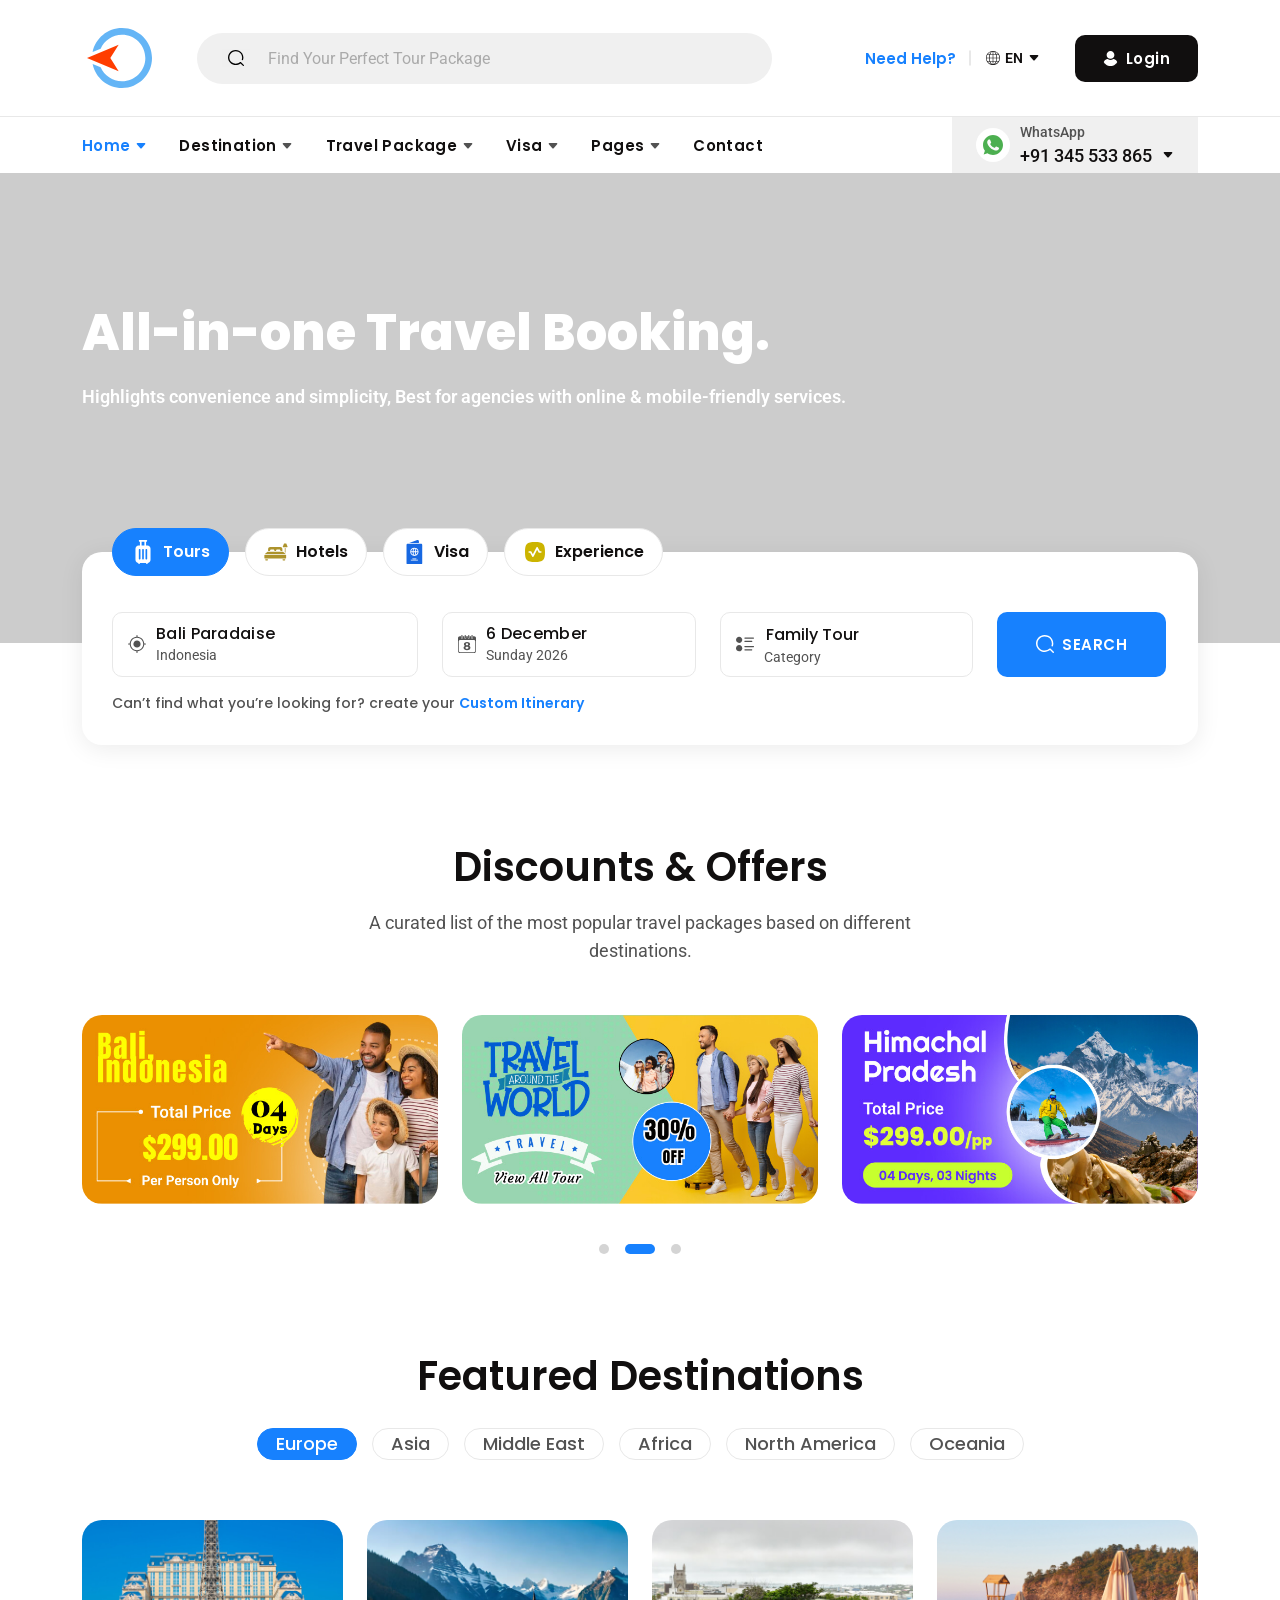
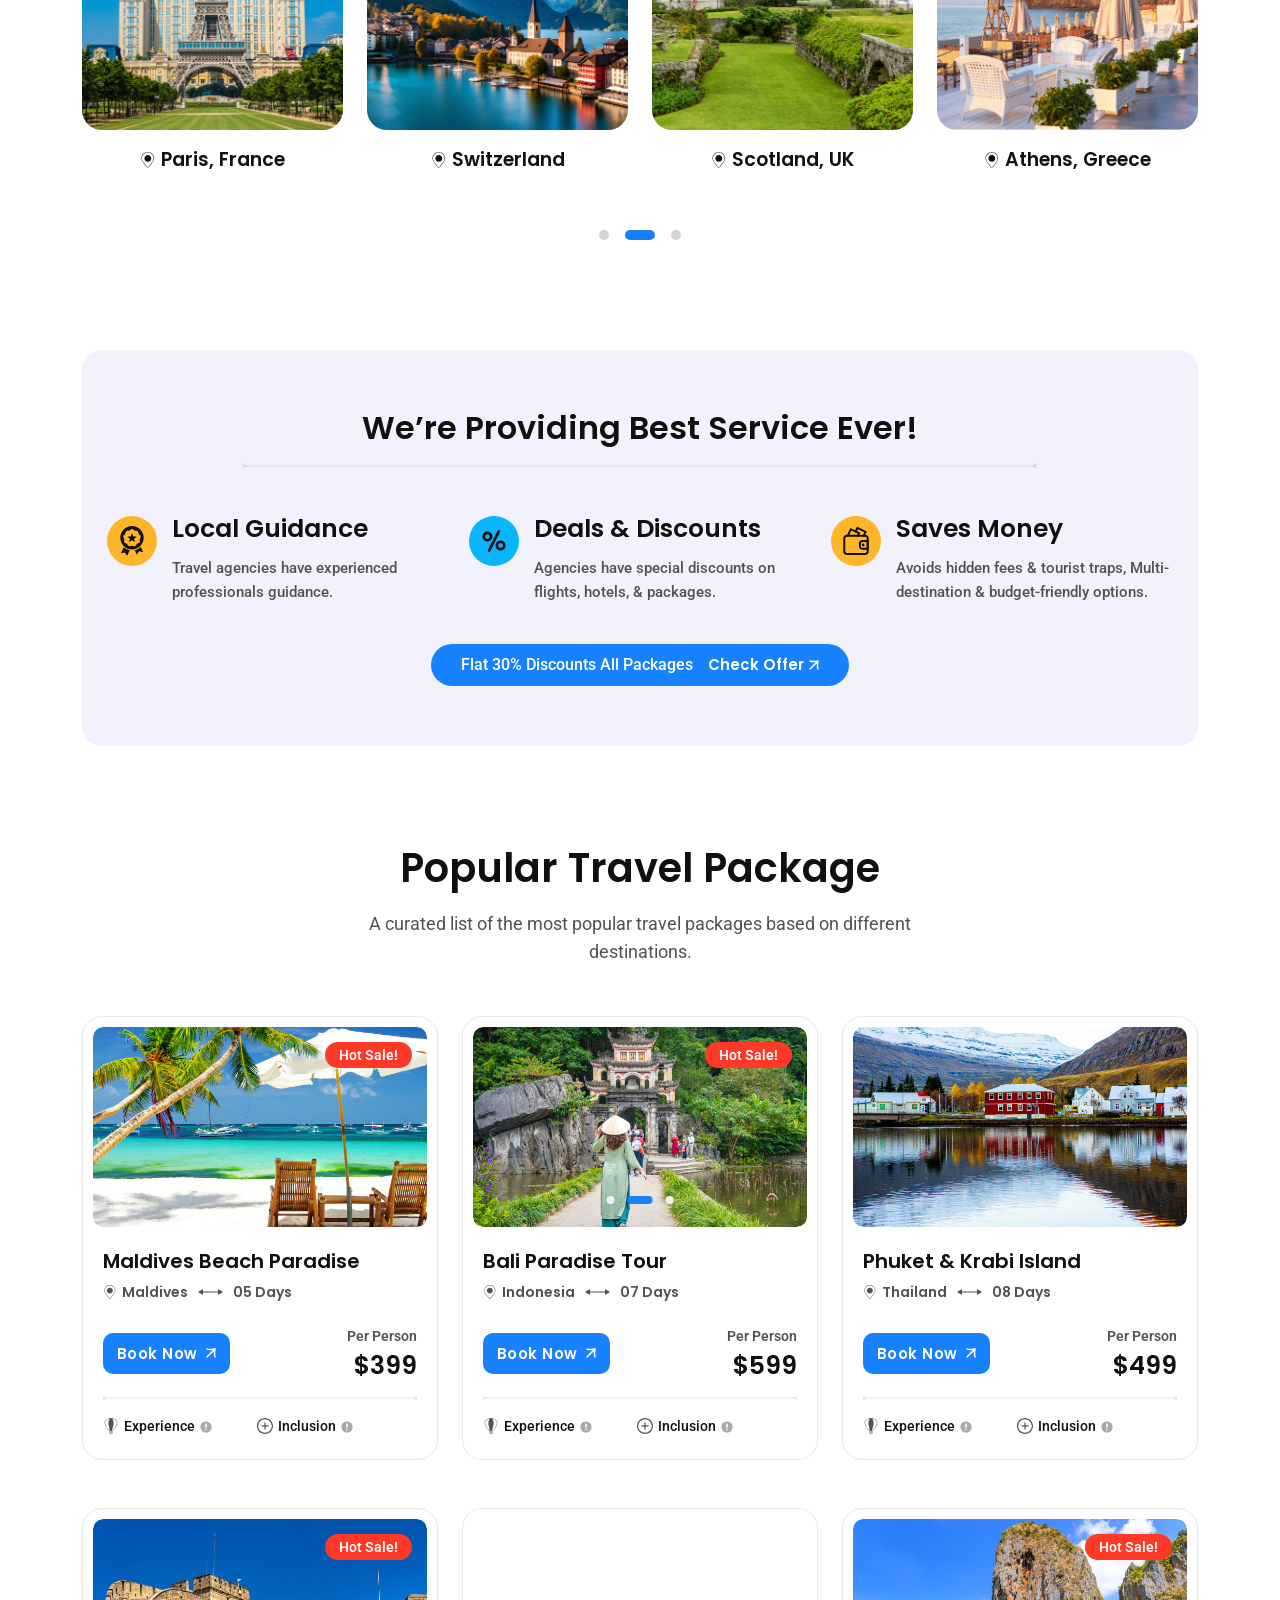
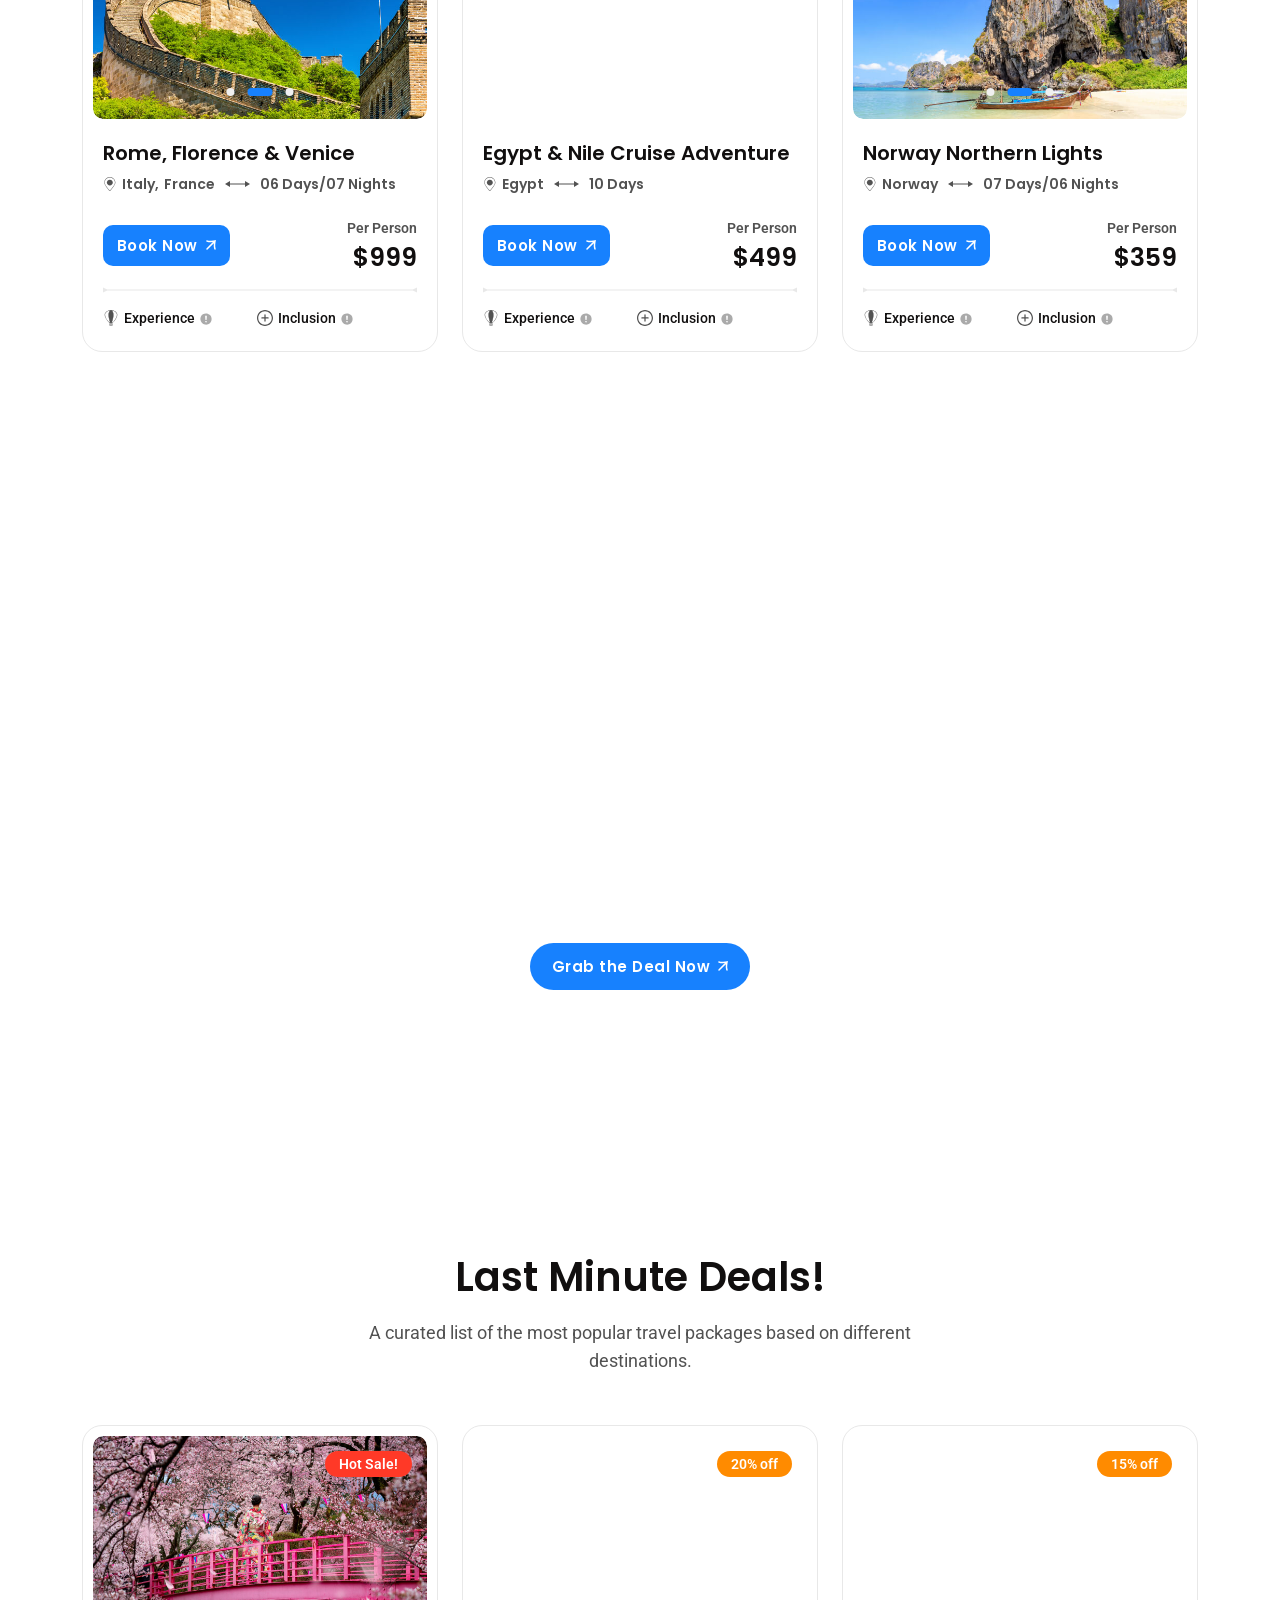
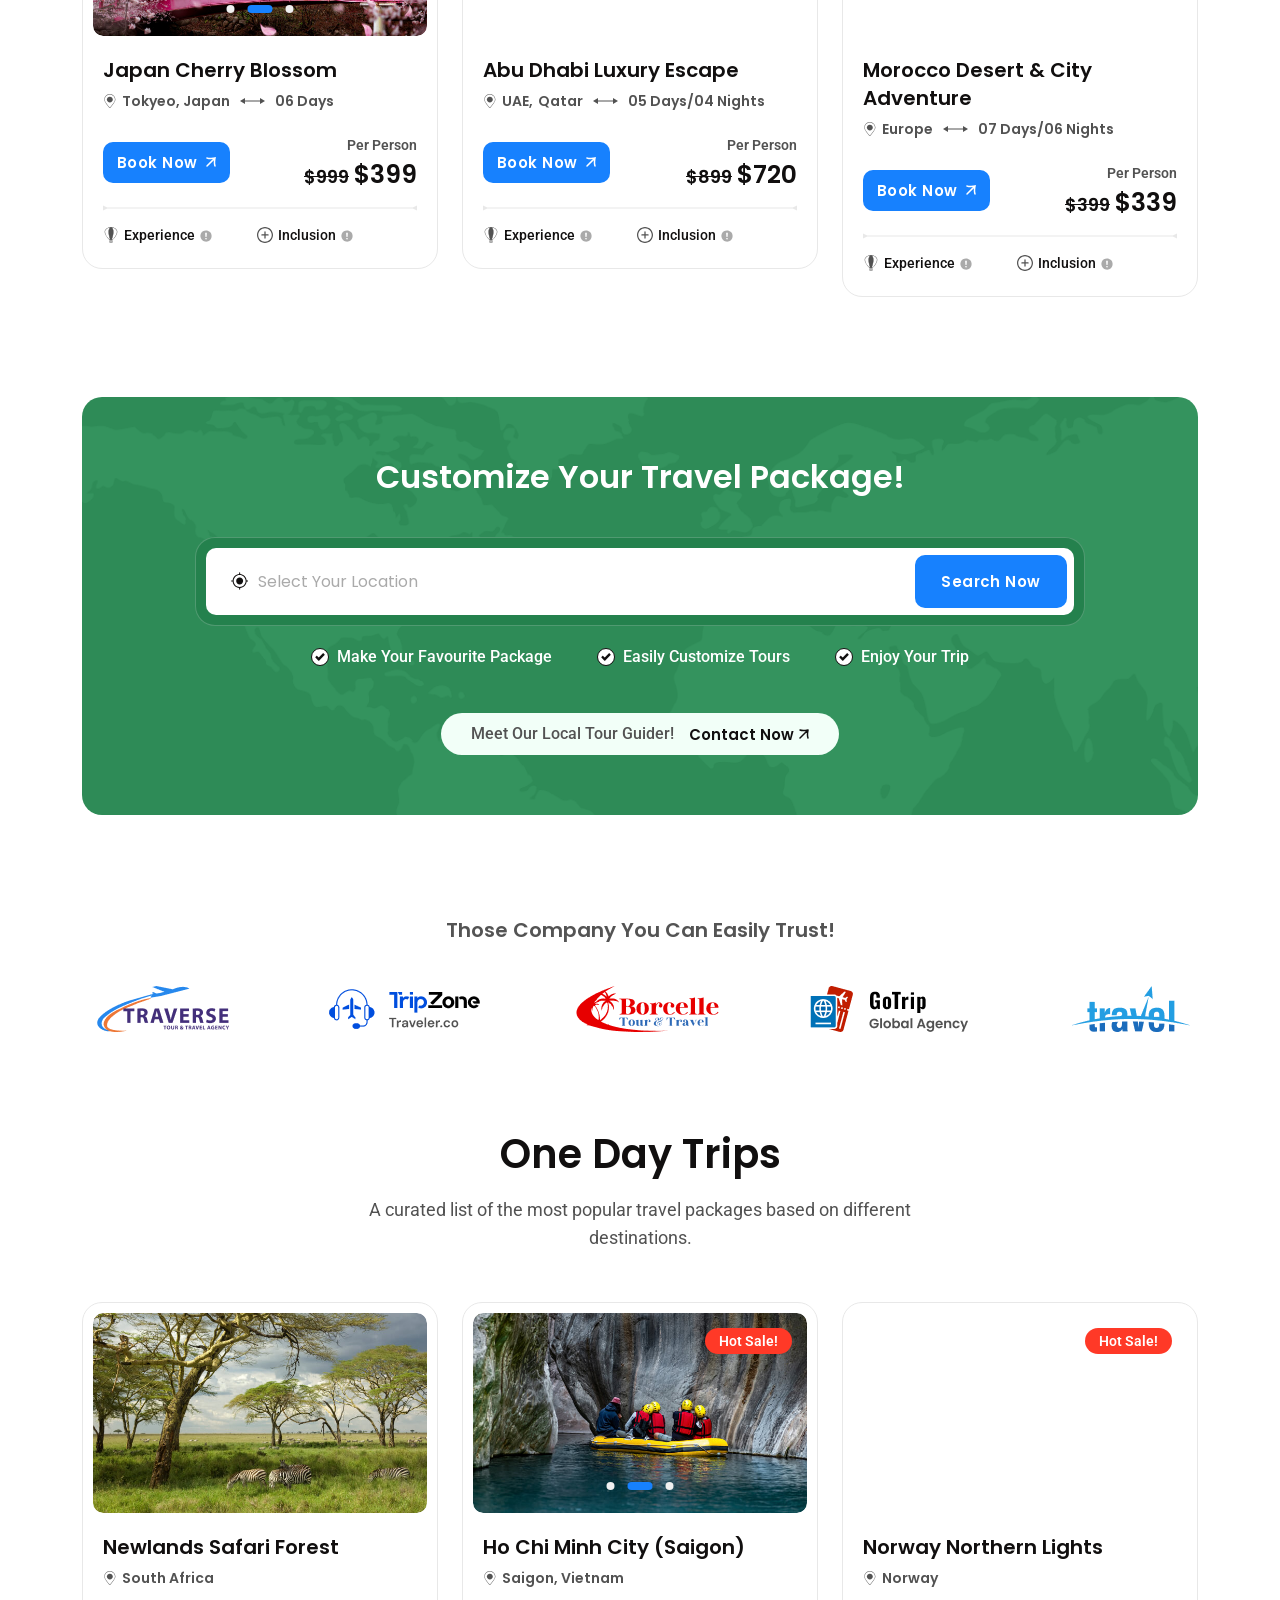
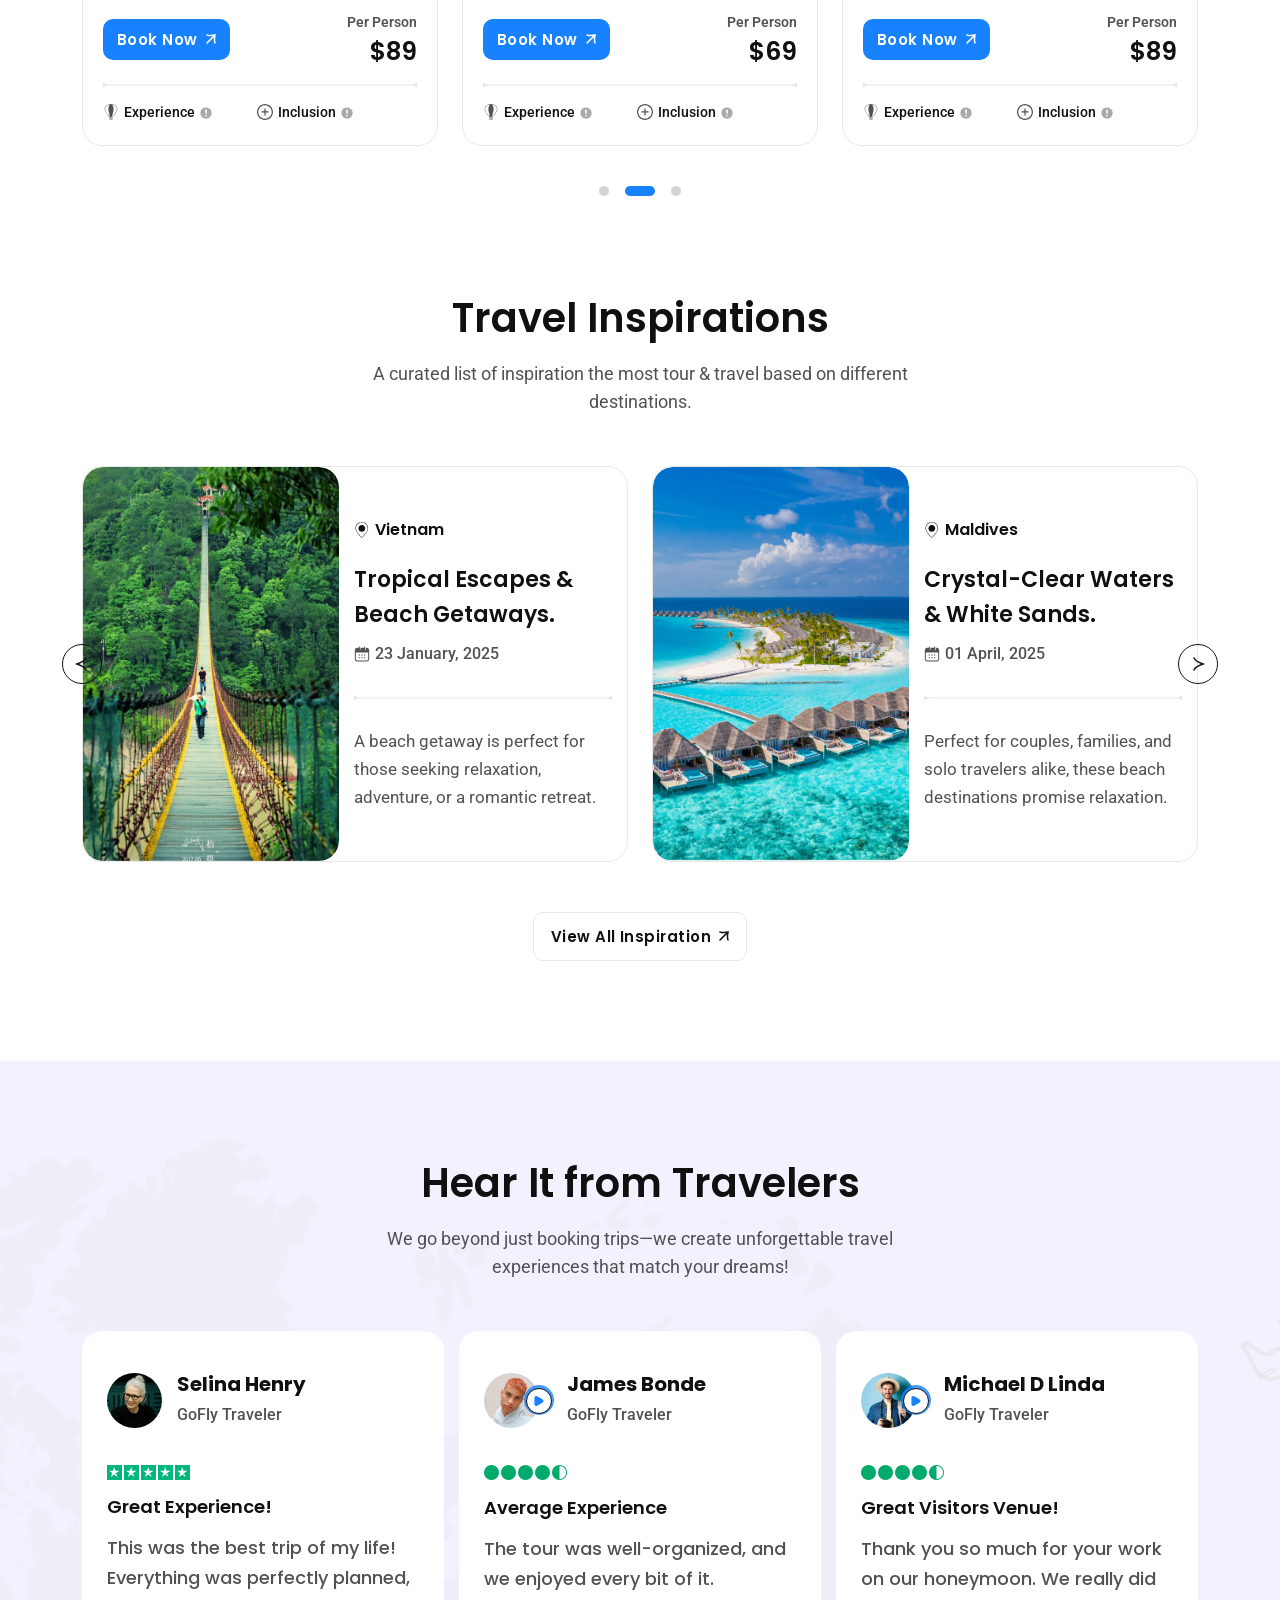
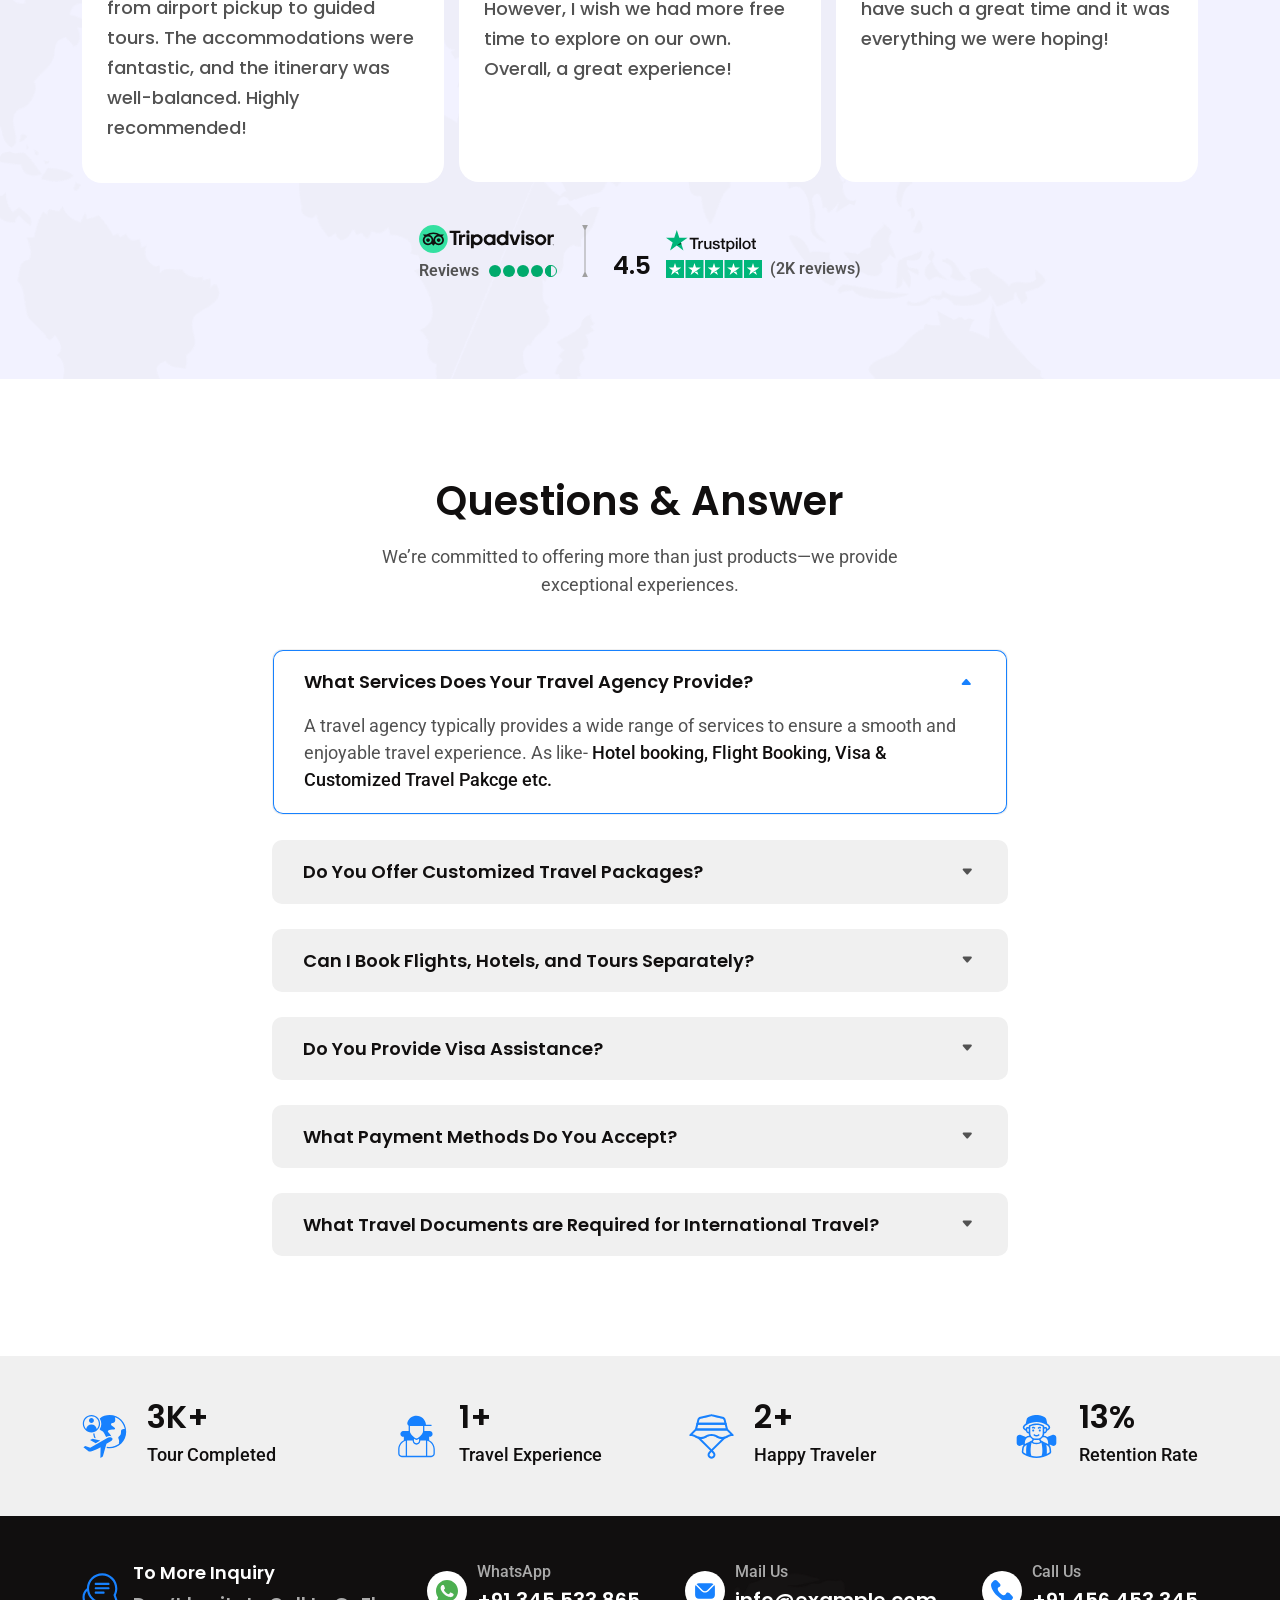
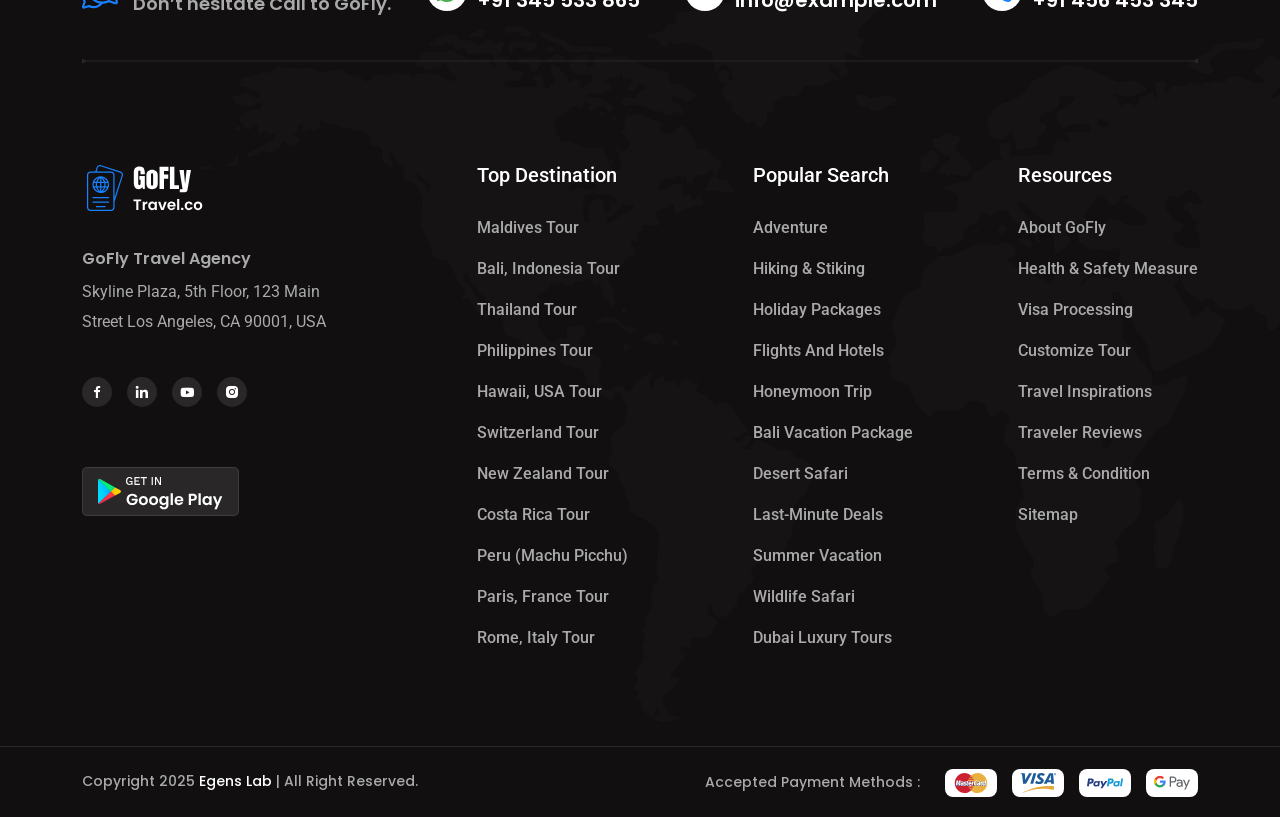
==== commit d374d4c6: "Update index.html" ====
--- a/index.html
+++ b/index.html
@@ -609,7 +609,7 @@
                             </div>
                             <div class="content">
                                 <span>WhatsApp</span>
-                                <a href="https://wa.me/91345533865">+91 345 533 865</a>
+                                <a href="https://wa.me/91345533865">+234 814 367 5326</a>
                             </div>
                         </div>
                         <i class="bi bi-caret-down-fill contact-dropdown-btn"></i>
--- a/assets/css/nice-select.css
+++ b/assets/css/nice-select.css
@@ -0,0 +1,138 @@
+.nice-select {
+  -webkit-tap-highlight-color: transparent;
+  background-color: #fff;
+  border-radius: 5px;
+  border: solid 1px #e8e8e8;
+  box-sizing: border-box;
+  clear: both;
+  cursor: pointer;
+  display: block;
+  float: left;
+  font-family: inherit;
+  font-size: 14px;
+  font-weight: normal;
+  height: 42px;
+  line-height: 40px;
+  outline: none;
+  padding-left: 18px;
+  padding-right: 30px;
+  position: relative;
+  text-align: left !important;
+  -webkit-transition: all 0.2s ease-in-out;
+  transition: all 0.2s ease-in-out;
+  -webkit-user-select: none;
+     -moz-user-select: none;
+      -ms-user-select: none;
+          user-select: none;
+  white-space: nowrap;
+  width: auto; }
+  .nice-select:hover {
+    border-color: #dbdbdb; }
+  .nice-select:active, .nice-select.open, .nice-select:focus {
+    border-color: #999; }
+  .nice-select:after {
+    border-bottom: 2px solid #999;
+    border-right: 2px solid #999;
+    content: '';
+    display: block;
+    height: 5px;
+    margin-top: -4px;
+    pointer-events: none;
+    position: absolute;
+    right: 12px;
+    top: 50%;
+    -webkit-transform-origin: 66% 66%;
+        -ms-transform-origin: 66% 66%;
+            transform-origin: 66% 66%;
+    -webkit-transform: rotate(45deg);
+        -ms-transform: rotate(45deg);
+            transform: rotate(45deg);
+    -webkit-transition: all 0.15s ease-in-out;
+    transition: all 0.15s ease-in-out;
+    width: 5px; }
+  .nice-select.open:after {
+    -webkit-transform: rotate(-135deg);
+        -ms-transform: rotate(-135deg);
+            transform: rotate(-135deg); }
+  .nice-select.open .list {
+    opacity: 1;
+    pointer-events: auto;
+    -webkit-transform: scale(1) translateY(0);
+        -ms-transform: scale(1) translateY(0);
+            transform: scale(1) translateY(0); }
+  .nice-select.disabled {
+    border-color: #ededed;
+    color: #999;
+    pointer-events: none; }
+    .nice-select.disabled:after {
+      border-color: #cccccc; }
+  .nice-select.wide {
+    width: 100%; }
+    .nice-select.wide .list {
+      left: 0 !important;
+      right: 0 !important; }
+  .nice-select.right {
+    float: right; }
+    .nice-select.right .list {
+      left: auto;
+      right: 0; }
+  .nice-select.small {
+    font-size: 12px;
+    height: 36px;
+    line-height: 34px; }
+    .nice-select.small:after {
+      height: 4px;
+      width: 4px; }
+    .nice-select.small .option {
+      line-height: 34px;
+      min-height: 34px; }
+  .nice-select .list {
+    background-color: #fff;
+    border-radius: 5px;
+    box-shadow: 0 0 0 1px rgba(68, 68, 68, 0.11);
+    box-sizing: border-box;
+    margin-top: 4px;
+    opacity: 0;
+    overflow: hidden;
+    padding: 0;
+    pointer-events: none;
+    position: absolute;
+    top: 100%;
+    left: 0;
+    -webkit-transform-origin: 50% 0;
+        -ms-transform-origin: 50% 0;
+            transform-origin: 50% 0;
+    -webkit-transform: scale(0.75) translateY(-21px);
+        -ms-transform: scale(0.75) translateY(-21px);
+            transform: scale(0.75) translateY(-21px);
+    -webkit-transition: all 0.2s cubic-bezier(0.5, 0, 0, 1.25), opacity 0.15s ease-out;
+    transition: all 0.2s cubic-bezier(0.5, 0, 0, 1.25), opacity 0.15s ease-out;
+    z-index: 9; }
+    .nice-select .list:hover .option:not(:hover) {
+      background-color: transparent !important; }
+  .nice-select .option {
+    cursor: pointer;
+    font-weight: 400;
+    line-height: 40px;
+    list-style: none;
+    min-height: 40px;
+    outline: none;
+    padding-left: 18px;
+    padding-right: 29px;
+    text-align: left;
+    -webkit-transition: all 0.2s;
+    transition: all 0.2s; }
+    .nice-select .option:hover, .nice-select .option.focus, .nice-select .option.selected.focus {
+      background-color: #f6f6f6; }
+    .nice-select .option.selected {
+      font-weight: bold; }
+    .nice-select .option.disabled {
+      background-color: transparent;
+      color: #999;
+      cursor: default; }
+
+.no-csspointerevents .nice-select .list {
+  display: none; }
+
+.no-csspointerevents .nice-select.open .list {
+  display: block; }
--- a/assets/css/daterangepicker.css
+++ b/assets/css/daterangepicker.css
@@ -0,0 +1,410 @@
+.daterangepicker {
+  position: absolute;
+  color: inherit;
+  background-color: #fff;
+  border-radius: 4px;
+  border: 1px solid #ddd;
+  width: 278px;
+  max-width: none;
+  padding: 0;
+  margin-top: 7px;
+  top: 100px;
+  left: 20px;
+  z-index: 3001;
+  display: none;
+  font-family: arial;
+  font-size: 15px;
+  line-height: 1em;
+}
+
+.daterangepicker:before, .daterangepicker:after {
+  position: absolute;
+  display: inline-block;
+  border-bottom-color: rgba(0, 0, 0, 0.2);
+  content: '';
+}
+
+.daterangepicker:before {
+  top: -7px;
+  border-right: 7px solid transparent;
+  border-left: 7px solid transparent;
+  border-bottom: 7px solid #ccc;
+}
+
+.daterangepicker:after {
+  top: -6px;
+  border-right: 6px solid transparent;
+  border-bottom: 6px solid #fff;
+  border-left: 6px solid transparent;
+}
+
+.daterangepicker.opensleft:before {
+  right: 9px;
+}
+
+.daterangepicker.opensleft:after {
+  right: 10px;
+}
+
+.daterangepicker.openscenter:before {
+  left: 0;
+  right: 0;
+  width: 0;
+  margin-left: auto;
+  margin-right: auto;
+}
+
+.daterangepicker.openscenter:after {
+  left: 0;
+  right: 0;
+  width: 0;
+  margin-left: auto;
+  margin-right: auto;
+}
+
+.daterangepicker.opensright:before {
+  left: 9px;
+}
+
+.daterangepicker.opensright:after {
+  left: 10px;
+}
+
+.daterangepicker.drop-up {
+  margin-top: -7px;
+}
+
+.daterangepicker.drop-up:before {
+  top: initial;
+  bottom: -7px;
+  border-bottom: initial;
+  border-top: 7px solid #ccc;
+}
+
+.daterangepicker.drop-up:after {
+  top: initial;
+  bottom: -6px;
+  border-bottom: initial;
+  border-top: 6px solid #fff;
+}
+
+.daterangepicker.single .daterangepicker .ranges, .daterangepicker.single .drp-calendar {
+  float: none;
+}
+
+.daterangepicker.single .drp-selected {
+  display: none;
+}
+
+.daterangepicker.show-calendar .drp-calendar {
+  display: block;
+}
+
+.daterangepicker.show-calendar .drp-buttons {
+  display: block;
+}
+
+.daterangepicker.auto-apply .drp-buttons {
+  display: none;
+}
+
+.daterangepicker .drp-calendar {
+  display: none;
+  max-width: 270px;
+}
+
+.daterangepicker .drp-calendar.left {
+  padding: 8px 0 8px 8px;
+}
+
+.daterangepicker .drp-calendar.right {
+  padding: 8px;
+}
+
+.daterangepicker .drp-calendar.single .calendar-table {
+  border: none;
+}
+
+.daterangepicker .calendar-table .next span, .daterangepicker .calendar-table .prev span {
+  color: #fff;
+  border: solid black;
+  border-width: 0 2px 2px 0;
+  border-radius: 0;
+  display: inline-block;
+  padding: 3px;
+}
+
+.daterangepicker .calendar-table .next span {
+  transform: rotate(-45deg);
+  -webkit-transform: rotate(-45deg);
+}
+
+.daterangepicker .calendar-table .prev span {
+  transform: rotate(135deg);
+  -webkit-transform: rotate(135deg);
+}
+
+.daterangepicker .calendar-table th, .daterangepicker .calendar-table td {
+  white-space: nowrap;
+  text-align: center;
+  vertical-align: middle;
+  min-width: 32px;
+  width: 32px;
+  height: 24px;
+  line-height: 24px;
+  font-size: 12px;
+  border-radius: 4px;
+  border: 1px solid transparent;
+  white-space: nowrap;
+  cursor: pointer;
+}
+
+.daterangepicker .calendar-table {
+  border: 1px solid #fff;
+  border-radius: 4px;
+  background-color: #fff;
+}
+
+.daterangepicker .calendar-table table {
+  width: 100%;
+  margin: 0;
+  border-spacing: 0;
+  border-collapse: collapse;
+}
+
+.daterangepicker td.available:hover, .daterangepicker th.available:hover {
+  background-color: #eee;
+  border-color: transparent;
+  color: inherit;
+}
+
+.daterangepicker td.week, .daterangepicker th.week {
+  font-size: 80%;
+  color: #ccc;
+}
+
+.daterangepicker td.off, .daterangepicker td.off.in-range, .daterangepicker td.off.start-date, .daterangepicker td.off.end-date {
+  background-color: #fff;
+  border-color: transparent;
+  color: #999;
+}
+
+.daterangepicker td.in-range {
+  background-color: #ebf4f8;
+  border-color: transparent;
+  color: #000;
+  border-radius: 0;
+}
+
+.daterangepicker td.start-date {
+  border-radius: 4px 0 0 4px;
+}
+
+.daterangepicker td.end-date {
+  border-radius: 0 4px 4px 0;
+}
+
+.daterangepicker td.start-date.end-date {
+  border-radius: 4px;
+}
+
+.daterangepicker td.active, .daterangepicker td.active:hover {
+  background-color: #357ebd;
+  border-color: transparent;
+  color: #fff;
+}
+
+.daterangepicker th.month {
+  width: auto;
+}
+
+.daterangepicker td.disabled, .daterangepicker option.disabled {
+  color: #999;
+  cursor: not-allowed;
+  text-decoration: line-through;
+}
+
+.daterangepicker select.monthselect, .daterangepicker select.yearselect {
+  font-size: 12px;
+  padding: 1px;
+  height: auto;
+  margin: 0;
+  cursor: default;
+}
+
+.daterangepicker select.monthselect {
+  margin-right: 2%;
+  width: 56%;
+}
+
+.daterangepicker select.yearselect {
+  width: 40%;
+}
+
+.daterangepicker select.hourselect, .daterangepicker select.minuteselect, .daterangepicker select.secondselect, .daterangepicker select.ampmselect {
+  width: 50px;
+  margin: 0 auto;
+  background: #eee;
+  border: 1px solid #eee;
+  padding: 2px;
+  outline: 0;
+  font-size: 12px;
+}
+
+.daterangepicker .calendar-time {
+  text-align: center;
+  margin: 4px auto 0 auto;
+  line-height: 30px;
+  position: relative;
+}
+
+.daterangepicker .calendar-time select.disabled {
+  color: #ccc;
+  cursor: not-allowed;
+}
+
+.daterangepicker .drp-buttons {
+  clear: both;
+  text-align: right;
+  padding: 8px;
+  border-top: 1px solid #ddd;
+  display: none;
+  line-height: 12px;
+  vertical-align: middle;
+}
+
+.daterangepicker .drp-selected {
+  display: inline-block;
+  font-size: 12px;
+  padding-right: 8px;
+}
+
+.daterangepicker .drp-buttons .btn {
+  margin-left: 8px;
+  font-size: 12px;
+  font-weight: bold;
+  padding: 4px 8px;
+}
+
+.daterangepicker.show-ranges.single.rtl .drp-calendar.left {
+  border-right: 1px solid #ddd;
+}
+
+.daterangepicker.show-ranges.single.ltr .drp-calendar.left {
+  border-left: 1px solid #ddd;
+}
+
+.daterangepicker.show-ranges.rtl .drp-calendar.right {
+  border-right: 1px solid #ddd;
+}
+
+.daterangepicker.show-ranges.ltr .drp-calendar.left {
+  border-left: 1px solid #ddd;
+}
+
+.daterangepicker .ranges {
+  float: none;
+  text-align: left;
+  margin: 0;
+}
+
+.daterangepicker.show-calendar .ranges {
+  margin-top: 8px;
+}
+
+.daterangepicker .ranges ul {
+  list-style: none;
+  margin: 0 auto;
+  padding: 0;
+  width: 100%;
+}
+
+.daterangepicker .ranges li {
+  font-size: 12px;
+  padding: 8px 12px;
+  cursor: pointer;
+}
+
+.daterangepicker .ranges li:hover {
+  background-color: #eee;
+}
+
+.daterangepicker .ranges li.active {
+  background-color: #08c;
+  color: #fff;
+}
+
+/*  Larger Screen Styling */
+@media (min-width: 564px) {
+  .daterangepicker {
+    width: auto;
+  }
+
+  .daterangepicker .ranges ul {
+    width: 140px;
+  }
+
+  .daterangepicker.single .ranges ul {
+    width: 100%;
+  }
+
+  .daterangepicker.single .drp-calendar.left {
+    clear: none;
+  }
+
+  .daterangepicker.single .ranges, .daterangepicker.single .drp-calendar {
+    float: left;
+  }
+
+  .daterangepicker {
+    direction: ltr;
+    text-align: left;
+  }
+
+  .daterangepicker .drp-calendar.left {
+    clear: left;
+    margin-right: 0;
+  }
+
+  .daterangepicker .drp-calendar.left .calendar-table {
+    border-right: none;
+    border-top-right-radius: 0;
+    border-bottom-right-radius: 0;
+  }
+
+  .daterangepicker .drp-calendar.right {
+    margin-left: 0;
+  }
+
+  .daterangepicker .drp-calendar.right .calendar-table {
+    border-left: none;
+    border-top-left-radius: 0;
+    border-bottom-left-radius: 0;
+  }
+
+  .daterangepicker .drp-calendar.left .calendar-table {
+    padding-right: 8px;
+  }
+
+  .daterangepicker .ranges, .daterangepicker .drp-calendar {
+    float: left;
+  }
+}
+
+@media (min-width: 730px) {
+  .daterangepicker .ranges {
+    width: auto;
+  }
+
+  .daterangepicker .ranges {
+    float: left;
+  }
+
+  .daterangepicker.rtl .ranges {
+    float: right;
+  }
+
+  .daterangepicker .drp-calendar.left {
+    clear: none !important;
+  }
+}
--- a/assets/css/style.css
+++ b/assets/css/style.css
@@ -0,0 +1,38965 @@
+/*===========================
+Project Name: Gofly - Tour & Travel Booking Website.
+Author: Egens Lab --> (https://www.egenslab.com/)
+Support: https://www.account.egenslab.com/
+Developer: Abid Hossain Chowdhury --> hello@egenslab.com
+Version: 1.0
+
+01. COMMON CSS 
+02. Mixins Css
+03. Header CSS
+04. Home1 Banner Section CSS
+05. Home1 Offer Section CSS
+06. Home1 Destination Section CSS
+07. Home1 Service Section CSS
+08. Home1 Travel Package Section CSS
+09. Home1 Offer Banner Section CSS
+10. Home1 Location Search Section CSS
+11. Home1 Partner Section CSS
+12. Home1 Blog Section CSS
+13. Home1 Testimonial Section CSS
+14. Home1 Faq Section CSS
+15. Home1 Counter Section CSS
+16. Home1 Footer Section CSS
+17. Home2 Banner Section CSS
+18. Home2 Package Slider Section CSS
+19. Home2 Destination Section CSS
+20. Home2 About Section CSS
+21. Home2 Offer Banner Section CSS
+22. Home2 Award Banner Section CSS
+23. Home2 Blog Section CSS
+24. Home2 Testimonial Section CSS
+25. Home2 Gallery Section CSS
+26. Home3 Banner Section CSS
+27. Home3 Offer and Service Section CSS
+28. Home3 Travel Package Section CSS
+29. Home3 Destination Section CSS
+30. Home3 About Section CSS
+31. Home3 Tour Guide Section CSS
+32. Home3 Testimonial Section CSS
+33. Home3 Blog Section CSS
+34. Home4 Banner Section CSS
+35. Home4 Feature Section CSS
+36. Home4 Destination Section CSS
+37. Home4 About Section CSS
+38. Home4 Offer Slider Section CSS
+39. Home4 Why Choose Us Section CSS
+40. Home4 Testimonial Section CSS
+41. Home4 Counter Section CSS
+42. Home4 Blog Section CSS
+43. Home4 Faq Section CSS
+44. Home5 Banner Section CSS
+45. Home5 Offer Section CSS
+46. Home5 Destination Section CSS
+47. Home5 Service Section CSS
+48. Home5 About Section CSS
+49. Home5 Tour Guide Section CSS
+50. Home5 Testimonial Section CSS
+51. Home5 Blog Section CSS
+52. Home6 Banner Section CSS
+53. Home6 Destination Section CSS
+54. Home6 Service Section CSS
+55. Home6 Offer Banner Section CSS
+56. Home6 About Section CSS
+57. Home6 Activity Banner Section CSS
+58. Home6 Faq Section CSS
+59. Home6 Newsletter Section CSS
+60. Home7 Banner Section CSS
+61. Home7 Destination Section CSS
+62. Home7 About Section CSS
+63. Home7 Popular Activity Section CSS
+64. Home7 Offer Banner Section CSS
+65. home7 Tour Guide Section Section CSS
+66. Home7 Testimonial Section CSS
+67. Home7 Activity Tab Section CSS
+68. Home7 Blog Section CSS
+69. Home7 Newsletter Section CSS
+70. Home8 Banner Section CSS
+71. Home8 Feature Section CSS
+72. home8 visa slider Section CSS
+73. home8 Process Section CSS
+74. home8 Company Intro Section CSS
+75. home8 Service Serve Section CSS
+76. home8 Contact Section CSS
+77. home8 testimonial Section CSS
+78. Breadcrumb Section CSS
+79. Destination Page CSS
+80. Travel Inspiration Page CSS
+81. Inspiration Details Page CSS
+82. Package Details Page CSS
+83. Package Grid Page CSS
+84. Destination Page CSS
+85. Destination Details Page CSS
+86. Faq Page CSS
+87. Contact Page CSS
+88. Error Page CSS
+89. Shop Page CSS
+90. Product Details Page CSS
+91. Cart Page CSS
+92. Checkout Page CSS
+93. Guider Details Page CSS
+94. Visa Package Page CSS
+95. Visa Details Page CSS
+96. Hotel Page CSS
+97. Hotel Details Page CSS
+98. About page CSS
+99. Home9 Destination Section CSS
+100. Work Section CSS
+101. Banner Bottom Area Section CSS
+102. City Activities Section CSS
+103. Home9 Banner Section CSS
+104. Home9 Service Section CSS
+105. Home9 Operator Banner Section CSS
+106. Home9 Travel Package Section CSS
+107. Home4 About Section CSS
+108. Home10 Banner Section CSS
+109. Home10 About Section CSS
+110. Home10 Feature Section CSS
+111. Home10 Tour Section CSS
+112. Home10 Hotel Room Section CSS
+
+
+/*===========================
+  01.COMMON CSS 
+===========================*/
+@import url("https://fonts.googleapis.com/css2?family=Courgette&family=Poppins:ital,wght@0,100;0,200;0,300;0,400;0,500;0,600;0,700;0,800;0,900;1,100;1,200;1,300;1,400;1,500;1,600;1,700;1,800;1,900&family=Roboto:ital,wght@0,100..900;1,100..900&display=swap");
+@font-face {
+  font-family: "Billy Ohio";
+  src: url("../fonts/Billy Ohio.otf") format("opentype");
+  font-weight: 400;
+  font-style: normal;
+  font-display: swap;
+}
+::-moz-selection {
+  background-color: var(--primary-color1);
+  color: var(--white-color);
+}
+::selection {
+  background-color: var(--primary-color1);
+  color: var(--white-color);
+}
+
+:root {
+  --font-poppins: "Poppins", sans-serif;
+  --font-roboto: "Roboto", sans-serif;
+  --font-courgette: "Courgette", sans-serif;
+  --font-billy-ohio: "Billy Ohio", sans-serif;
+  --white-color: #fff;
+  --white-color-opc: 255, 255, 255;
+  --black-color: #110F0F;
+  --black-color-opc: 17, 15, 15;
+  --title-color: #110F0F;
+  --title-color-opc: 17, 15, 15;
+  --title-color2: #F6F3BC;
+  --title-color2-opc: 246, 243, 188;
+  --text-color: #525252;
+  --white-text-color: #AAAAAA;
+  --primary-color1: #1781FE;
+  --primary-color1-opc: 23, 129, 254;
+  --primary-color2: #0EA9D0;
+  --primary-color2-opc: 14, 169, 208;
+  --primary-color3: #285340;
+  --primary-color3-opc: 40, 83, 64;
+  --primary-color4: #1B2072;
+  --primary-color4-opc: 27, 32, 114;
+  --borders-color: #E8E8E8;
+}
+
+/*================================================
+02. Mixins Css
+=================================================*/
+html {
+  font-size: 100%;
+  scroll-behavior: smooth;
+}
+
+body {
+  margin: 0;
+  padding: 0;
+  font-family: var(--font-roboto);
+  color: var(--text-color);
+  font-size: 16px;
+  font-weight: 400;
+  line-height: 30px;
+}
+body.experience-01 {
+  /* Ball view
+  ============= */
+}
+body.experience-01 #ball {
+  border-color: var(--primary-color2);
+  background-color: var(--primary-color2);
+}
+body.experience-01 #ball.ball-view {
+  background-image: linear-gradient(112.83deg, rgba(255, 255, 255, 0.47) 0%, rgba(255, 255, 255, 0) 110.84%);
+  background-color: rgba(var(--primary-color2-opc), 0.5);
+}
+body.experience-01 #ball .ball-drag::before,
+body.experience-01 #ball .ball-drag::after {
+  color: var(--primary-color2);
+}
+body.experience-01 #ball.magnetic-active {
+  background-image: linear-gradient(112.83deg, rgba(255, 255, 255, 0.47) 0%, rgba(255, 255, 255, 0) 110.84%);
+  background-color: rgba(var(--primary-color2-opc), 0.5);
+}
+body.experience-01 #ball .ball-close {
+  color: var(--primary-color2);
+}
+body.experience-01 .progress-wrap svg.progress-circle {
+  stroke: var(--primary-color2);
+}
+body.experience-01 .progress-wrap .arrow {
+  fill: var(--primary-color2);
+}
+body.experience-01 .progress-wrap:hover {
+  background-color: var(--primary-color2);
+}
+body.experience-01 .progress-wrap:hover .arrow {
+  fill: var(--white-color);
+}
+body.experience-01 .daterangepicker td.active,
+body.experience-01 .daterangepicker td.active:hover {
+  background-color: var(--primary-color2);
+}
+body.experience-01 .daterangepicker td.in-range {
+  background-color: rgba(var(--primary-color2-opc), 0.2);
+}
+body.experience-01 .daterangepicker td.active {
+  background-color: var(--primary-color2);
+}
+body.experience-01 .daterangepicker .btn-primary {
+  background-color: var(--primary-color2);
+  border-color: var(--primary-color2);
+}
+body.experience-01 .daterangepicker.single td.active,
+body.experience-01 .daterangepicker.single td.active:hover {
+  background-color: var(--primary-color2);
+}
+body.experience-01 .daterangepicker.single .btn-primary {
+  background-color: var(--primary-color2);
+  border-color: var(--primary-color2);
+}
+body.experience-02 {
+  /* Ball view
+  ============= */
+}
+body.experience-02 #ball {
+  border-color: var(--primary-color3);
+  background-color: var(--primary-color3);
+}
+body.experience-02 #ball.ball-view {
+  background-image: linear-gradient(112.83deg, rgba(255, 255, 255, 0.47) 0%, rgba(255, 255, 255, 0) 110.84%);
+  background-color: rgba(var(--primary-color3-opc), 0.5);
+}
+body.experience-02 #ball .ball-drag::before,
+body.experience-02 #ball .ball-drag::after {
+  color: var(--primary-color3);
+}
+body.experience-02 #ball.magnetic-active {
+  background-image: linear-gradient(112.83deg, rgba(255, 255, 255, 0.47) 0%, rgba(255, 255, 255, 0) 110.84%);
+  background-color: rgba(var(--primary-color3-opc), 0.5);
+}
+body.experience-02 #ball .ball-close {
+  color: var(--primary-color3);
+}
+body.experience-02 .progress-wrap svg.progress-circle {
+  stroke: var(--primary-color3);
+}
+body.experience-02 .progress-wrap .arrow {
+  fill: var(--primary-color3);
+}
+body.experience-02 .progress-wrap:hover {
+  background-color: var(--primary-color3);
+}
+body.experience-02 .progress-wrap:hover .arrow {
+  fill: var(--white-color);
+}
+body.visa-agency {
+  /* Ball view
+  ============= */
+}
+body.visa-agency #ball {
+  border-color: var(--primary-color4);
+  background-color: var(--primary-color4);
+}
+body.visa-agency #ball.ball-view {
+  background-image: linear-gradient(112.83deg, rgba(255, 255, 255, 0.47) 0%, rgba(255, 255, 255, 0) 110.84%);
+  background-color: rgba(var(--primary-color4-opc), 0.5);
+}
+body.visa-agency #ball .ball-drag::before,
+body.visa-agency #ball .ball-drag::after {
+  color: var(--primary-color4);
+}
+body.visa-agency #ball.magnetic-active {
+  background-image: linear-gradient(112.83deg, rgba(255, 255, 255, 0.47) 0%, rgba(255, 255, 255, 0) 110.84%);
+  background-color: rgba(var(--primary-color4-opc), 0.5);
+}
+body.visa-agency #ball .ball-close {
+  color: var(--primary-color4);
+}
+body.visa-agency .progress-wrap svg.progress-circle {
+  stroke: var(--primary-color4);
+}
+body.visa-agency .progress-wrap .arrow {
+  fill: var(--primary-color4);
+}
+body.visa-agency .progress-wrap:hover {
+  background-color: var(--primary-color4);
+}
+body.visa-agency .progress-wrap:hover .arrow {
+  fill: var(--white-color);
+}
+body.package-details-page .daterangepicker .drp-calendar {
+  min-width: 400px;
+}
+@media (max-width: 576px) {
+  body.package-details-page .daterangepicker .drp-calendar {
+    min-width: unset;
+  }
+}
+body.package-details-page .daterangepicker .calendar-table th {
+  padding: 4px;
+  color: #aaa;
+}
+body.package-details-page .daterangepicker .calendar-table th.month {
+  color: var(--title-color);
+  font-size: 14px;
+}
+body.package-details-page .daterangepicker .calendar-table td {
+  border-radius: 50%;
+  padding: 5px;
+  font-size: 15px;
+  font-weight: 500;
+  font-family: var(--font-poppins);
+  width: 50px;
+  height: 50px;
+}
+@media (max-width: 576px) {
+  body.package-details-page .daterangepicker .calendar-table td {
+    width: 40px;
+    height: 40px;
+  }
+}
+body.package-details-page .daterangepicker td.active,
+body.package-details-page .daterangepicker td.active:hover {
+  background-color: var(--primary-color1);
+}
+body.package-details-page .daterangepicker .monthselect {
+  outline: none;
+}
+body.package-details-page .daterangepicker td.in-range {
+  background-color: rgba(var(--primary-color1-opc), 0.1);
+}
+body.package-details-page .daterangepicker td.active {
+  background-color: var(--primary-color1);
+}
+body.package-details-page .daterangepicker button {
+  outline: none;
+}
+body.package-details-page .daterangepicker .btn-primary {
+  background-color: var(--primary-color1);
+  border-color: var(--primary-color1);
+}
+body.package-details-page .daterangepicker.single td.active,
+body.package-details-page .daterangepicker.single td.active:hover {
+  background-color: var(--primary-color1);
+}
+body.package-details-page .daterangepicker.single .monthselect {
+  outline: none;
+}
+body.package-details-page .daterangepicker.single button {
+  outline: none;
+}
+body.package-details-page .daterangepicker.single .btn-primary {
+  background-color: var(--primary-color1);
+  border-color: var(--primary-color1);
+}
+
+h1,
+h2,
+h3,
+h4,
+h5,
+h6 {
+  color: var(--title-color);
+  font-family: var(--font-poppins);
+  font-weight: 600;
+  line-height: 1.4;
+}
+
+h1 {
+  font-size: 40px;
+}
+
+h2 {
+  font-size: 32px;
+}
+@media (min-width: 992px) and (max-width: 1199px) {
+  h2 {
+    font-size: 28px;
+  }
+}
+@media (max-width: 991px) {
+  h2 {
+    font-size: 26px;
+  }
+}
+@media (max-width: 767px) {
+  h2 {
+    font-size: 24px;
+    line-height: 1.4;
+  }
+}
+
+h3 {
+  font-size: 28px;
+}
+
+h4 {
+  font-size: 25px;
+}
+@media (max-width: 576px) {
+  h4 {
+    font-size: 22px;
+  }
+}
+
+h5 {
+  font-size: 20px;
+}
+
+p {
+  font-size: 18px;
+  font-weight: 400;
+  line-height: 28px;
+}
+@media (max-width: 576px) {
+  p {
+    font-size: 16px;
+  }
+}
+
+.line-break {
+  height: 10px;
+  display: block;
+}
+@media (max-width: 767px) {
+  .line-break {
+    height: 8px;
+  }
+}
+
+blockquote {
+  display: flex;
+  align-items: center;
+  gap: 70px;
+  margin-bottom: 50px;
+}
+@media (max-width: 991px) {
+  blockquote {
+    gap: 30px;
+  }
+}
+@media (max-width: 767px) {
+  blockquote {
+    gap: 20px;
+  }
+}
+blockquote > svg {
+  fill: var(--title-color);
+  min-width: 28px;
+  position: relative;
+  z-index: 1;
+}
+blockquote .content {
+  position: relative;
+  z-index: 1;
+}
+blockquote .content .quote {
+  position: absolute;
+  top: 20px;
+  left: -60px;
+  z-index: -1;
+}
+@media (max-width: 991px) {
+  blockquote .content .quote {
+    top: 10px;
+    left: -25px;
+  }
+}
+@media (max-width: 767px) {
+  blockquote .content .quote {
+    top: 5px;
+    left: -20px;
+  }
+}
+blockquote .content p {
+  color: var(--title-color);
+  font-family: var(--font-poppins);
+  font-size: 25px;
+  font-weight: 500;
+  line-height: 35px;
+  margin-bottom: 25px;
+}
+@media (min-width: 992px) and (max-width: 1199px) {
+  blockquote .content p {
+    font-size: 22px;
+  }
+}
+@media (max-width: 991px) {
+  blockquote .content p {
+    font-size: 20px;
+    line-height: 32px;
+  }
+}
+blockquote .content .name-deg h5 {
+  color: var(--title-color);
+  font-family: var(--font-poppins);
+  font-size: 18px;
+  font-weight: 500;
+  line-height: 1;
+  margin-bottom: 0px;
+}
+blockquote .content .name-deg span {
+  color: var(--title-color);
+  font-family: var(--font-roboto);
+  font-weight: 500;
+  font-size: 14px;
+  line-height: 1;
+}
+
+input {
+  border: none;
+  outline: none;
+}
+
+button {
+  outline: none;
+  border: none;
+}
+
+i.bx {
+  vertical-align: middle;
+}
+
+img {
+  max-width: 100%;
+  height: auto;
+}
+
+a {
+  text-decoration: none;
+}
+
+.pb-130 {
+  padding-bottom: 130px;
+}
+@media (min-width: 992px) and (max-width: 1199px) {
+  .pb-130 {
+    padding-bottom: 100px;
+  }
+}
+@media (max-width: 991px) {
+  .pb-130 {
+    padding-bottom: 90px;
+  }
+}
+
+.pt-130 {
+  padding-top: 130px;
+}
+@media (min-width: 992px) and (max-width: 1199px) {
+  .pt-130 {
+    padding-top: 100px;
+  }
+}
+@media (max-width: 991px) {
+  .pt-130 {
+    padding-top: 90px;
+  }
+}
+
+.pt-120 {
+  padding-top: 120px;
+}
+@media (min-width: 992px) and (max-width: 1199px) {
+  .pt-120 {
+    padding-top: 100px;
+  }
+}
+@media (max-width: 991px) {
+  .pt-120 {
+    padding-top: 90px;
+  }
+}
+@media (max-width: 767px) {
+  .pt-120 {
+    padding-top: 70px;
+  }
+}
+
+.pb-120 {
+  padding-bottom: 120px;
+}
+@media (min-width: 992px) and (max-width: 1199px) {
+  .pb-120 {
+    padding-bottom: 100px;
+  }
+}
+@media (max-width: 991px) {
+  .pb-120 {
+    padding-bottom: 90px;
+  }
+}
+@media (max-width: 767px) {
+  .pb-120 {
+    padding-bottom: 70px;
+  }
+}
+
+.pt-100 {
+  padding-top: 100px;
+}
+@media (max-width: 991px) {
+  .pt-100 {
+    padding-top: 80px;
+  }
+}
+@media (max-width: 767px) {
+  .pt-100 {
+    padding-top: 70px;
+  }
+}
+
+.pb-100 {
+  padding-bottom: 100px;
+}
+@media (max-width: 991px) {
+  .pb-100 {
+    padding-bottom: 80px;
+  }
+}
+@media (max-width: 767px) {
+  .pb-100 {
+    padding-bottom: 70px;
+  }
+}
+
+.pt-90 {
+  padding-top: 90px;
+}
+@media (max-width: 991px) {
+  .pt-90 {
+    padding-top: 80px;
+  }
+}
+@media (max-width: 767px) {
+  .pt-90 {
+    padding-top: 70px;
+  }
+}
+
+.pb-90 {
+  padding-bottom: 90px;
+}
+@media (max-width: 991px) {
+  .pb-90 {
+    padding-bottom: 80px;
+  }
+}
+@media (max-width: 767px) {
+  .pb-90 {
+    padding-bottom: 70px;
+  }
+}
+
+.pb-80 {
+  padding-bottom: 80px;
+}
+@media (min-width: 992px) and (max-width: 1199px) {
+  .pb-80 {
+    padding-bottom: 60px;
+  }
+}
+
+.pb-65 {
+  padding-bottom: 65px;
+}
+
+.mt-120 {
+  margin-top: 120px;
+}
+@media (min-width: 992px) and (max-width: 1199px) {
+  .mt-120 {
+    margin-top: 100px;
+  }
+}
+@media (max-width: 991px) {
+  .mt-120 {
+    margin-top: 90px;
+  }
+}
+
+.mb-110 {
+  margin-bottom: 110px;
+}
+@media (min-width: 992px) and (max-width: 1199px) {
+  .mb-110 {
+    margin-bottom: 90px;
+  }
+}
+@media (max-width: 991px) {
+  .mb-110 {
+    margin-bottom: 80px;
+  }
+}
+@media (max-width: 767px) {
+  .mb-110 {
+    margin-bottom: 60px;
+  }
+}
+
+.mb-120 {
+  margin-bottom: 120px;
+}
+@media (min-width: 992px) and (max-width: 1199px) {
+  .mb-120 {
+    margin-bottom: 100px;
+  }
+}
+@media (max-width: 991px) {
+  .mb-120 {
+    margin-bottom: 90px;
+  }
+}
+@media (max-width: 767px) {
+  .mb-120 {
+    margin-bottom: 70px;
+  }
+}
+
+.mb-130 {
+  margin-bottom: 130px;
+}
+@media (min-width: 992px) and (max-width: 1199px) {
+  .mb-130 {
+    margin-bottom: 100px;
+  }
+}
+@media (max-width: 991px) {
+  .mb-130 {
+    margin-bottom: 90px;
+  }
+}
+
+.mb-100 {
+  margin-bottom: 100px;
+}
+@media (max-width: 991px) {
+  .mb-100 {
+    margin-bottom: 80px;
+  }
+}
+@media (max-width: 767px) {
+  .mb-100 {
+    margin-bottom: 70px;
+  }
+}
+
+.mt-100 {
+  margin-top: 100px;
+}
+@media (max-width: 991px) {
+  .mt-100 {
+    margin-top: 80px;
+  }
+}
+
+.mb-90 {
+  margin-bottom: 90px;
+}
+@media (max-width: 991px) {
+  .mb-90 {
+    margin-bottom: 70px;
+  }
+}
+@media (max-width: 767px) {
+  .mb-90 {
+    margin-bottom: 50px;
+  }
+}
+
+.mb-80 {
+  margin-bottom: 80px;
+}
+@media (max-width: 1199px) {
+  .mb-80 {
+    margin-bottom: 70px;
+  }
+}
+@media (max-width: 991px) {
+  .mb-80 {
+    margin-bottom: 60px;
+  }
+}
+@media (max-width: 767px) {
+  .mb-80 {
+    margin-bottom: 50px;
+  }
+}
+
+.mb-15 {
+  margin-bottom: 15px;
+}
+
+.mb-10 {
+  margin-bottom: 10px;
+}
+
+.pt-80 {
+  padding-top: 80px;
+}
+
+.pt-50 {
+  padding-top: 50px;
+}
+@media (min-width: 992px) and (max-width: 1199px) {
+  .pt-50 {
+    padding-top: 40px;
+  }
+}
+@media (max-width: 991px) {
+  .pt-50 {
+    padding-top: 30px;
+  }
+}
+
+.pt-40 {
+  padding-top: 40px;
+}
+
+.pt-35 {
+  padding-top: 35px;
+}
+
+.pt-30 {
+  padding-top: 30px;
+}
+
+.pb-60 {
+  padding-bottom: 60px;
+}
+
+.mb-65 {
+  margin-bottom: 65px;
+}
+@media (max-width: 1199px) {
+  .mb-65 {
+    margin-bottom: 55px;
+  }
+}
+@media (max-width: 767px) {
+  .mb-65 {
+    margin-bottom: 45px;
+  }
+}
+
+.mb-60 {
+  margin-bottom: 60px;
+}
+@media (max-width: 1199px) {
+  .mb-60 {
+    margin-bottom: 50px;
+  }
+}
+@media (max-width: 767px) {
+  .mb-60 {
+    margin-bottom: 40px;
+  }
+}
+
+.mb-70 {
+  margin-bottom: 70px;
+}
+@media (max-width: 991px) {
+  .mb-70 {
+    margin-bottom: 60px;
+  }
+}
+@media (max-width: 767px) {
+  .mb-70 {
+    margin-bottom: 40px;
+  }
+}
+
+.mb-45 {
+  margin-bottom: 45px;
+}
+@media (max-width: 576px) {
+  .mb-45 {
+    margin-bottom: 35px;
+  }
+}
+
+.mb-35 {
+  margin-bottom: 35px;
+}
+
+.mb-20 {
+  margin-bottom: 20px;
+}
+
+.mt-15 {
+  margin-top: 15px;
+}
+
+.mt-40 {
+  margin-top: 40px;
+}
+
+.mt-35 {
+  margin-top: 35px;
+}
+
+.mb-40 {
+  margin-bottom: 40px;
+}
+@media (max-width: 1199px) {
+  .mb-40 {
+    margin-bottom: 30px;
+  }
+}
+
+.mb-30 {
+  margin-bottom: 30px;
+}
+
+.mb-25 {
+  margin-bottom: 25px;
+}
+
+.mt-50 {
+  margin-top: 50px;
+}
+@media (max-width: 991px) {
+  .mt-50 {
+    margin-top: 40px;
+  }
+}
+
+.mt-30 {
+  margin-top: 30px;
+}
+
+.mt-25 {
+  margin-top: 25px;
+}
+
+.mb-50 {
+  margin-bottom: 50px;
+}
+@media (max-width: 991px) {
+  .mb-50 {
+    margin-bottom: 40px;
+  }
+}
+
+.mt-60 {
+  margin-top: 60px;
+}
+@media (max-width: 767px) {
+  .mt-60 {
+    margin-top: 40px;
+  }
+}
+
+.mt-65 {
+  margin-top: 65px;
+}
+@media (max-width: 1199px) {
+  .mt-65 {
+    margin-top: 55px;
+  }
+}
+@media (max-width: 767px) {
+  .mt-65 {
+    margin-top: 45px;
+  }
+}
+
+.mt-70 {
+  margin-top: 70px;
+}
+@media (max-width: 991px) {
+  .mt-70 {
+    margin-top: 40px;
+  }
+}
+
+#magic-cursor {
+  position: absolute;
+  display: none;
+  width: 10px;
+  height: 10px;
+  pointer-events: none;
+  z-index: 99999;
+  opacity: 0;
+}
+
+body.tt-magic-cursor #magic-cursor {
+  display: block;
+}
+
+#ball {
+  position: fixed;
+  display: flex;
+  justify-content: center;
+  align-items: center;
+  color: var(--white-color);
+  pointer-events: none;
+  border-style: solid;
+  border-radius: 50%;
+  border-color: var(--primary-color1);
+  background-color: var(--primary-color1);
+  /* Note: border width handled through JS */
+}
+
+/* Ball view
+============= */
+#ball.ball-view {
+  background-image: linear-gradient(112.83deg, rgba(255, 255, 255, 0.47) 0%, rgba(255, 255, 255, 0) 110.84%);
+  background-color: rgba(var(--primary-color1-opc), 0.5);
+  -webkit-backdrop-filter: blur(3px);
+          backdrop-filter: blur(3px);
+  font-size: 15px;
+  font-weight: 600;
+  color: var(--white-color);
+  font-family: var(--font-roboto);
+  line-height: 1.4;
+  text-align: center;
+}
+
+#ball .ball-view-inner {
+  padding: 0 5px;
+  opacity: 0;
+  visibility: hidden;
+  transform: scale(0);
+}
+
+#ball .ball-view-inner i {
+  font-size: 24px;
+}
+
+/* Ball drag
+============= */
+#ball .ball-drag {
+  position: absolute;
+  display: block;
+  width: 100%;
+  padding: 0 5px;
+  font-size: 15px;
+  font-weight: 600;
+  color: var(--title-color);
+  line-height: 1.2;
+  text-align: center;
+  transition: all 0.3s;
+}
+
+#ball .ball-drag::before,
+#ball .ball-drag::after {
+  position: absolute;
+  top: 50%;
+  margin-top: -5px;
+  font-size: 16px;
+  color: var(--primary-color1);
+  height: 10px;
+  line-height: 10px;
+  /* Font Awesome */
+  font-family: "Font Awesome 5 Free";
+  font-weight: 900;
+  display: inline-block;
+  font-style: normal;
+  font-variant: normal;
+  text-rendering: auto;
+  -webkit-font-smoothing: antialiased;
+}
+
+#ball .ball-drag::before {
+  content: "\f060";
+  /* Font Awesome */
+  left: 0;
+  transform: translate3d(-30px, 0, 0);
+  transition: all 0.25s;
+}
+
+#ball .ball-drag::after {
+  content: "\f061";
+  /* Font Awesome */
+  right: 0;
+  transform: translate3d(30px, 0, 0);
+  transition: all 0.25s;
+}
+
+#ball.magnetic-active {
+  background-image: linear-gradient(112.83deg, rgba(255, 255, 255, 0.47) 0%, rgba(255, 255, 255, 0) 110.84%);
+  background-color: rgba(var(--primary-color1-opc), 0.5);
+  -webkit-backdrop-filter: blur(1.1px);
+          backdrop-filter: blur(1.1px);
+  border-color: transparent !important;
+}
+
+/* Ball close
+============== */
+#ball.ball-close-enabled {
+  opacity: 1 !important;
+}
+
+#ball .ball-close {
+  position: absolute;
+  padding: 0 5px;
+  font-size: 14px;
+  font-weight: 600;
+  color: var(--primary-color1);
+  line-height: 1;
+  text-align: center;
+}
+
+@keyframes zoomIn {
+  0% {
+    opacity: 0;
+    transform: scale3d(0.8, 0.8, 0.8);
+  }
+  50% {
+    opacity: 1;
+  }
+}
+.progress-wrap {
+  position: fixed;
+  right: 30px;
+  bottom: 30px;
+  height: 45px;
+  width: 45px;
+  cursor: pointer;
+  display: flex;
+  align-items: center;
+  justify-content: center;
+  border-radius: 50%;
+  box-shadow: inset 0 0 0 2px var(--borders-color);
+  background-color: transparent;
+  z-index: 10000;
+  opacity: 0;
+  visibility: hidden;
+  transform: translateY(15px);
+  transition: all 200ms linear;
+}
+.progress-wrap.active-progress {
+  opacity: 1;
+  visibility: visible;
+  transform: translateY(0);
+}
+.progress-wrap svg {
+  fill: none;
+  transition: 0.5s;
+}
+.progress-wrap svg.progress-circle {
+  stroke: var(--primary-color1);
+  stroke-width: 4;
+  box-sizing: border-box;
+  transition: all 200ms linear;
+}
+.progress-wrap .arrow {
+  fill: var(--primary-color1);
+  position: absolute;
+  top: 50%;
+  left: 50%;
+  transform: translate(-50%, -50%);
+  transition: 0.5s;
+}
+.progress-wrap:hover {
+  background-color: var(--primary-color1);
+}
+.progress-wrap:hover .arrow {
+  fill: var(--white-color);
+}
+
+.primary-btn1 {
+  background-color: var(--primary-color1);
+  font-family: var(--font-poppins);
+  font-weight: 600;
+  font-size: 15px;
+  color: var(--white-color);
+  letter-spacing: 0.48px;
+  line-height: 1;
+  padding: 20px 24px;
+  border-radius: 10px;
+  position: relative;
+  align-items: center;
+  display: inline-flex;
+  transition: all 0.2s cubic-bezier(0.455, 0.03, 0.515, 0.955);
+  overflow: hidden;
+  z-index: 1;
+  white-space: nowrap;
+}
+.primary-btn1 > span {
+  transition: opacity 0.3s, transform 0.3s;
+  transition-timing-function: cubic-bezier(0.455, 0.03, 0.515, 0.955);
+  background-color: transparent;
+  width: 100%;
+  display: flex;
+  align-items: center;
+  justify-content: center;
+  gap: 8px;
+}
+.primary-btn1 > span:nth-child(2) {
+  position: absolute;
+  top: 50%;
+  left: 0;
+  opacity: 0;
+  transform: translate(0, 100%);
+  transition: opacity 0.3s, transform 0.3s;
+  transition-timing-function: cubic-bezier(0.455, 0.03, 0.515, 0.955);
+  white-space: nowrap;
+}
+.primary-btn1 > span svg {
+  fill: var(--white-color);
+  transition: 0.5s;
+}
+.primary-btn1::before {
+  content: "";
+  position: absolute;
+  top: 0;
+  left: 0;
+  width: 100%;
+  height: 100%;
+  background-size: 102% 102%;
+  border-radius: inherit;
+  transition: all 0.2s cubic-bezier(0.455, 0.03, 0.515, 0.955);
+  opacity: 0;
+  z-index: -1;
+}
+.primary-btn1::after {
+  content: "";
+  position: absolute;
+  z-index: 1;
+  top: 0;
+  left: 0;
+  width: 100%;
+  height: 100%;
+  transform: translateY(110%);
+  background-color: var(--black-color);
+  overflow: hidden;
+  transition: opacity 0.5s, transform 0.5s;
+  z-index: -1;
+}
+.primary-btn1:hover {
+  color: var(--white-color);
+}
+.primary-btn1:hover .arrow {
+  fill: rgba(255, 255, 255, 0.15);
+}
+.primary-btn1:hover > span {
+  transform: translateY(-150%);
+  opacity: 0;
+}
+.primary-btn1:hover > span:nth-child(2) {
+  opacity: 1;
+  transform: translate(0%, -50%);
+}
+.primary-btn1:hover::after {
+  transform: translate(0);
+  border-radius: 0;
+}
+.primary-btn1.white-bg {
+  background-color: var(--white-color);
+  color: var(--title-color);
+}
+.primary-btn1.white-bg::after {
+  background-color: var(--primary-color1);
+}
+.primary-btn1.white-bg:hover {
+  color: var(--white-color);
+}
+.primary-btn1.black-bg {
+  background-color: var(--black-color);
+  color: var(--white-color);
+}
+.primary-btn1.black-bg::after {
+  background-color: var(--primary-color1);
+}
+.primary-btn1.black-bg:hover {
+  color: var(--white-color);
+}
+.primary-btn1.transparent {
+  background-color: transparent;
+  border: 1px solid var(--borders-color);
+  color: var(--title-color);
+  padding: 16px 17px;
+}
+.primary-btn1.transparent::after {
+  background-color: var(--primary-color1);
+}
+.primary-btn1.transparent span svg {
+  fill: var(--title-color);
+}
+.primary-btn1.transparent:hover {
+  color: var(--white-color);
+  border-color: var(--primary-color1);
+}
+.primary-btn1.transparent:hover span svg {
+  fill: var(--white-color);
+}
+.primary-btn1.two {
+  border-radius: 100px;
+}
+.primary-btn1.three {
+  background-color: var(--primary-color2);
+}
+.primary-btn1.three.white-bg {
+  background-color: var(--white-color);
+  color: var(--title-color);
+}
+.primary-btn1.three.white-bg::after {
+  background-color: var(--primary-color2);
+}
+.primary-btn1.three.white-bg:hover {
+  color: var(--white-color);
+}
+.primary-btn1.three.black-bg {
+  background-color: var(--black-color);
+  color: var(--white-color);
+}
+.primary-btn1.three.black-bg::after {
+  background-color: var(--primary-color2);
+}
+.primary-btn1.three.black-bg:hover {
+  color: var(--white-color);
+}
+.primary-btn1.three.transparent {
+  background-color: transparent;
+  border: 1px solid var(--borders-color);
+  color: var(--title-color);
+  padding: 16px 17px;
+}
+.primary-btn1.three.transparent::after {
+  background-color: var(--primary-color2);
+}
+.primary-btn1.three.transparent span svg {
+  fill: var(--title-color);
+}
+.primary-btn1.three.transparent:hover {
+  color: var(--white-color);
+  border-color: var(--primary-color2);
+}
+.primary-btn1.three.transparent:hover span svg {
+  fill: var(--white-color);
+}
+.primary-btn1.four {
+  background-color: var(--primary-color3);
+  color: var(--title-color2);
+}
+.primary-btn1.four svg {
+  fill: var(--title-color2);
+}
+.primary-btn1.four:hover {
+  color: var(--white-color);
+}
+.primary-btn1.four:hover svg {
+  fill: var(--white-color);
+}
+.primary-btn1.four.transparent {
+  background-color: transparent;
+  border: 1px solid var(--black-color);
+  color: var(--title-color);
+  padding: 16px 17px;
+}
+.primary-btn1.four.transparent::after {
+  background-color: var(--primary-color3);
+}
+.primary-btn1.four.transparent span svg {
+  fill: var(--title-color);
+}
+.primary-btn1.four.transparent:hover {
+  color: var(--title-color2);
+  border-color: var(--primary-color3);
+}
+.primary-btn1.four.transparent:hover span svg {
+  fill: var(--title-color2);
+}
+.primary-btn1.four.white-bg {
+  background-color: var(--white-color);
+  color: var(--primary-color3);
+}
+.primary-btn1.four.white-bg svg {
+  fill: var(--primary-color3);
+}
+.primary-btn1.four.white-bg::after {
+  background-color: var(--primary-color3);
+}
+.primary-btn1.four.white-bg:hover {
+  color: var(--title-color2);
+}
+.primary-btn1.four.white-bg:hover svg {
+  fill: var(--title-color2);
+}
+.primary-btn1.four.black-bg {
+  background-color: var(--black-color);
+  color: var(--white-color);
+}
+.primary-btn1.four.black-bg svg {
+  fill: var(--white-color);
+}
+.primary-btn1.four.black-bg::after {
+  background-color: var(--primary-color3);
+}
+.primary-btn1.four.black-bg:hover {
+  color: var(--title-color2);
+}
+.primary-btn1.four.black-bg:hover svg {
+  fill: var(--title-color2);
+}
+.primary-btn1.five {
+  background-color: var(--primary-color4);
+}
+.primary-btn1.five.transparent {
+  background-color: transparent;
+  border: 1px solid var(--borders-color);
+  color: var(--title-color);
+  padding: 16px 17px;
+}
+.primary-btn1.five.transparent::after {
+  background-color: var(--primary-color4);
+}
+.primary-btn1.five.transparent span svg {
+  fill: var(--title-color);
+}
+.primary-btn1.five.transparent:hover {
+  color: var(--white-color);
+  border-color: var(--primary-color4);
+}
+.primary-btn1.five.transparent:hover span svg {
+  fill: var(--white-color);
+}
+
+.select {
+  margin-bottom: 25px;
+}
+
+.nice-select {
+  width: 100%;
+  height: 56px;
+  line-height: 56px;
+  color: #AAAAAA;
+  font-family: var(--font-poppins);
+  font-size: 14px;
+  font-weight: 500;
+  background: var(--white-color);
+  border-color: var(--borders-color);
+  border-radius: 10px;
+  padding-left: 20px;
+  padding-right: 20px;
+}
+.nice-select:hover {
+  border-color: var(--borders-color);
+}
+.nice-select:focus {
+  border-color: var(--borders-color);
+}
+.nice-select.open {
+  border-radius: 10px 10px 0 0;
+}
+.nice-select.open::after {
+  transform: rotate(-180deg);
+}
+.nice-select:after {
+  border-bottom: none;
+  border-right: none;
+  content: "";
+  display: block;
+  height: 7px;
+  width: 10px;
+  background-color: rgba(82, 82, 82, 0.6);
+  margin-top: -4px;
+  pointer-events: none;
+  position: absolute;
+  right: 20px;
+  clip-path: polygon(100% 0, 0 0, 50% 100%);
+  transform: rotate(0);
+}
+.nice-select .list {
+  width: 100%;
+  background: var(--white-color);
+  margin-top: 0;
+  border-radius: 0 0 5px 5px;
+}
+.nice-select .list .option {
+  color: var(--text-color);
+  font-family: var(--font-roboto);
+  font-size: 14px;
+  font-weight: 500;
+  border-bottom: 1px solid var(--borders-color);
+}
+.nice-select .list .option:last-child {
+  border-bottom: unset;
+}
+
+.section-title h2 {
+  color: var(--title-color);
+  font-family: var(--font-poppins);
+  font-size: 40px;
+  font-weight: 600;
+  line-height: 1.1;
+  margin-bottom: 0;
+}
+@media (max-width: 991px) {
+  .section-title h2 {
+    font-size: 37px;
+    line-height: 1.2;
+  }
+}
+@media (max-width: 767px) {
+  .section-title h2 {
+    font-size: 36px;
+  }
+}
+@media (max-width: 576px) {
+  .section-title h2 {
+    font-size: 28px;
+    line-height: 1.3;
+  }
+}
+.section-title p {
+  color: var(--text-color);
+  font-family: var(--font-roboto);
+  font-size: 18px;
+  font-weight: 400;
+  line-height: 28px;
+  padding-top: 20px;
+  max-width: 545px;
+  width: 100%;
+  margin: 0 auto;
+}
+@media (max-width: 991px) {
+  .section-title p {
+    padding-top: 15px;
+  }
+}
+@media (max-width: 576px) {
+  .section-title p {
+    padding-top: 10px;
+    font-size: 16px;
+  }
+}
+.section-title.white h2 {
+  color: var(--white-color);
+}
+.section-title.white p {
+  color: #AAAAAA;
+}
+.section-title.two p {
+  margin-left: 0;
+}
+
+.slider-btn-grp {
+  display: flex;
+  align-items: center;
+  gap: 50px;
+}
+@media (max-width: 767px) {
+  .slider-btn-grp {
+    gap: 40px;
+  }
+}
+@media (max-width: 576px) {
+  .slider-btn-grp {
+    gap: 30px;
+  }
+}
+.slider-btn-grp .slider-btn {
+  min-width: 40px;
+  max-width: 40px;
+  height: 40px;
+  background-color: transparent;
+  border: 1px solid var(--black-color);
+  border-radius: 50%;
+  display: flex;
+  align-items: center;
+  justify-content: center;
+  transition: 0.5s;
+}
+.slider-btn-grp .slider-btn svg {
+  fill: none;
+  stroke: var(--title-color);
+  transition: 0.5s;
+}
+@media (max-width: 767px) {
+  .slider-btn-grp .slider-btn {
+    min-width: 35px;
+    max-width: 35px;
+    height: 35px;
+  }
+  .slider-btn-grp .slider-btn svg {
+    width: 12px;
+  }
+}
+.slider-btn-grp .slider-btn:hover {
+  background-color: var(--primary-color1);
+  border-color: var(--primary-color1);
+}
+.slider-btn-grp .slider-btn:hover svg {
+  stroke: var(--white-color);
+}
+.slider-btn-grp .slider-btn.swiper-button-disabled {
+  opacity: 0.5;
+}
+.slider-btn-grp.white .slider-btn {
+  border: 1px solid rgba(255, 255, 255, 0.4);
+}
+.slider-btn-grp.white .slider-btn i {
+  color: rgba(255, 255, 255, 0.4);
+}
+.slider-btn-grp.white .slider-btn:hover {
+  border-color: var(--white-color);
+  background-color: var(--white-color);
+}
+.slider-btn-grp.white .slider-btn:hover i {
+  color: var(--title-color);
+}
+.slider-btn-grp.two .slider-btn {
+  background-color: var(--white-color);
+  border-color: var(--borders-color);
+}
+.slider-btn-grp.two .slider-btn svg {
+  stroke: none;
+  fill: var(--title-color);
+}
+.slider-btn-grp.two .slider-btn:hover {
+  background-color: var(--primary-color1);
+  border-color: var(--primary-color1);
+}
+.slider-btn-grp.two .slider-btn:hover svg {
+  fill: var(--white-color);
+}
+.slider-btn-grp.three .slider-btn {
+  background-color: var(--white-color);
+  border-color: var(--borders-color);
+}
+.slider-btn-grp.three .slider-btn svg {
+  stroke: none;
+  fill: var(--title-color);
+}
+.slider-btn-grp.three .slider-btn:hover {
+  background-color: var(--primary-color3);
+  border-color: var(--primary-color3);
+}
+.slider-btn-grp.three .slider-btn:hover svg {
+  fill: var(--title-color2);
+}
+
+.paginations {
+  display: inline-flex;
+  align-items: center;
+  justify-content: center;
+  width: unset;
+  z-index: 9;
+  gap: 8px;
+}
+@media (max-width: 576px) {
+  .paginations {
+    justify-content: center;
+  }
+}
+.paginations .swiper-pagination-bullet {
+  height: 10px;
+  width: 10px;
+  background-color: rgba(170, 170, 170, 0.5);
+  opacity: 1;
+  position: relative;
+  border-radius: 50%;
+}
+.paginations .swiper-pagination-bullet.swiper-pagination-bullet-active {
+  width: 30px;
+  border-radius: 50px;
+  background-color: var(--primary-color1);
+}
+.paginations.two .swiper-pagination-bullet.swiper-pagination-bullet-active {
+  background-color: var(--black-color);
+}
+.paginations.three .swiper-pagination-bullet.swiper-pagination-bullet-active {
+  background-color: var(--primary-color3);
+}
+
+.form-inner {
+  line-height: 1;
+}
+.form-inner label {
+  color: var(--title-color);
+  font-family: var(--font-poppins);
+  font-size: 16px;
+  font-weight: 500;
+  display: block;
+  line-height: 1;
+  margin-bottom: 12px;
+}
+.form-inner input {
+  width: 100%;
+  background: transparent;
+  color: var(--title-color);
+  font-family: var(--font-roboto);
+  font-size: 16px;
+  font-weight: 500;
+  padding: 10px 20px;
+  height: 56px;
+  border: 1px solid var(--borders-color);
+  border-radius: 10px;
+}
+@media (max-width: 576px) {
+  .form-inner input {
+    font-size: 15px;
+    border-radius: 5px;
+    height: 52px;
+  }
+}
+.form-inner input::-moz-placeholder {
+  color: #AAAAAA;
+  font-weight: 400;
+}
+.form-inner input::placeholder {
+  color: #AAAAAA;
+  font-weight: 400;
+}
+.form-inner input:focus {
+  border-color: var(--black-color);
+}
+.form-inner textarea {
+  width: 100%;
+  border-radius: 10px;
+  background: transparent;
+  color: var(--title-color);
+  border: 1px solid rgba(var(--black-color-opc), 0.2);
+  outline: none;
+  font-family: var(--font-roboto);
+  font-size: 16px;
+  font-weight: 500;
+  padding: 20px 25px;
+  min-height: 170px;
+  resize: none;
+}
+@media (max-width: 576px) {
+  .form-inner textarea {
+    padding: 20px 15px;
+    border-radius: 5px;
+    font-size: 15px;
+  }
+}
+.form-inner textarea:focus {
+  border-color: var(--black-color);
+}
+.form-inner textarea::-moz-placeholder {
+  color: #AAAAAA;
+  font-weight: 400;
+}
+.form-inner textarea::placeholder {
+  color: #AAAAAA;
+  font-weight: 400;
+}
+
+.form-inner2 .form-check {
+  min-height: unset;
+  margin-bottom: 0;
+}
+.form-inner2 .form-check .form-check-input {
+  cursor: pointer;
+  height: 16px;
+  width: 16px;
+  margin-top: 7px;
+  background-color: transparent;
+  border: 1px solid rgba(var(--black-color-opc), 0.2);
+  border-radius: 5px;
+}
+.form-inner2 .form-check .form-check-input:focus {
+  box-shadow: none;
+}
+.form-inner2 .form-check .form-check-input:checked {
+  background-color: var(--primary-color1);
+  border-color: var(--primary-color1);
+}
+.form-inner2 .form-check .form-check-label {
+  cursor: pointer;
+  color: var(--text-color);
+  font-family: var(--font-roboto);
+  font-size: 16px;
+  font-weight: 400;
+  line-height: 1.2;
+}
+@media (max-width: 576px) {
+  .form-inner2 .form-check .form-check-label {
+    font-size: 15px;
+  }
+}
+
+.daterangepicker td.start-date.end-date {
+  border-radius: 50%;
+}
+
+.daterangepicker .drp-calendar {
+  min-width: 270px;
+}
+.daterangepicker .calendar-table th {
+  padding: 4px;
+  color: #aaa;
+}
+.daterangepicker .calendar-table th.month {
+  color: var(--title-color);
+  font-size: 14px;
+}
+.daterangepicker .calendar-table td {
+  border-radius: 50%;
+  padding: 5px;
+  font-size: 13px;
+  font-family: var(--font-poppins);
+}
+.daterangepicker td.active,
+.daterangepicker td.active:hover {
+  background-color: var(--primary-color1);
+}
+.daterangepicker .monthselect {
+  outline: none;
+}
+.daterangepicker td.in-range {
+  background-color: rgba(var(--primary-color1-opc), 0.1);
+}
+.daterangepicker td.active {
+  background-color: var(--primary-color1);
+}
+.daterangepicker button {
+  outline: none;
+}
+.daterangepicker .btn-primary {
+  background-color: var(--primary-color1);
+  border-color: var(--primary-color1);
+}
+.daterangepicker.single td.active,
+.daterangepicker.single td.active:hover {
+  background-color: var(--primary-color1);
+}
+.daterangepicker.single .monthselect {
+  outline: none;
+}
+.daterangepicker.single button {
+  outline: none;
+}
+.daterangepicker.single .btn-primary {
+  background-color: var(--primary-color1);
+  border-color: var(--primary-color1);
+}
+
+/*=====================================
+  03. Header CSS
+========================================*/
+@keyframes fade-down {
+  0% {
+    opacity: 0;
+    transform: scaleY(0);
+    visibility: hidden;
+  }
+  100% {
+    opacity: 1;
+    transform: scaleY(1);
+    visibility: visible;
+  }
+}
+@keyframes zoom-In-effect {
+  0% {
+    transform: scale(0.5);
+  }
+  100% {
+    transform: scale(1);
+  }
+}
+.header-topbar-wrap {
+  position: fixed;
+  top: 0;
+  left: 0;
+  width: 100%;
+  z-index: 999;
+}
+.header-topbar-wrap.sticky .topbar-area {
+  height: 0;
+  padding-top: 0;
+  padding-bottom: 0;
+  border-bottom: unset;
+}
+
+.topbar-area {
+  padding: 18px 0;
+  border-bottom: 1px solid var(--borders-color);
+}
+.topbar-area .topbar-wrap {
+  display: flex;
+  align-items: center;
+  justify-content: space-between;
+  gap: 105px;
+}
+@media (max-width: 1399px) {
+  .topbar-area .topbar-wrap {
+    gap: 50px;
+  }
+}
+@media (max-width: 1199px) {
+  .topbar-area .topbar-wrap {
+    gap: 40px;
+  }
+}
+.topbar-area .topbar-wrap .header-logo img {
+  min-width: 80px;
+  max-width: 80px;
+}
+@media (min-width: 992px) and (max-width: 1199px) {
+  .topbar-area .topbar-wrap .header-logo img {
+    max-width: 60px;
+    min-width: 60px;
+  }
+}
+.topbar-area .topbar-wrap .logo-and-search-area {
+  display: flex;
+  align-items: center;
+  gap: 45px;
+}
+@media (max-width: 1399px) {
+  .topbar-area .topbar-wrap .logo-and-search-area {
+    gap: 35px;
+  }
+}
+@media (max-width: 1199px) {
+  .topbar-area .topbar-wrap .logo-and-search-area {
+    gap: 25px;
+  }
+}
+.topbar-area .topbar-wrap .logo-and-search-area .search-area {
+  min-width: 690px;
+  width: 100%;
+}
+@media (max-width: 1399px) {
+  .topbar-area .topbar-wrap .logo-and-search-area .search-area {
+    min-width: 575px;
+  }
+}
+@media (max-width: 1199px) {
+  .topbar-area .topbar-wrap .logo-and-search-area .search-area {
+    min-width: 435px;
+  }
+}
+.topbar-area .topbar-wrap .logo-and-search-area .search-area .form-inner {
+  display: flex;
+  align-items: center;
+  gap: 15px;
+  padding: 16px 25px;
+  background-color: #F0F0F0;
+  border-radius: 100px;
+}
+@media (max-width: 1199px) {
+  .topbar-area .topbar-wrap .logo-and-search-area .search-area .form-inner {
+    padding: 16px 22px;
+    gap: 10px;
+  }
+}
+.topbar-area .topbar-wrap .logo-and-search-area .search-area .form-inner input {
+  height: unset;
+  padding: 0;
+  border: unset;
+  padding-left: 3px;
+}
+.topbar-area .topbar-wrap .topbar-right {
+  display: flex;
+  align-items: center;
+  gap: 45px;
+}
+@media (max-width: 1399px) {
+  .topbar-area .topbar-wrap .topbar-right {
+    gap: 35px;
+  }
+}
+@media (max-width: 1199px) {
+  .topbar-area .topbar-wrap .topbar-right {
+    gap: 25px;
+  }
+}
+.topbar-area .topbar-wrap .topbar-right .support-and-language-area {
+  display: flex;
+  align-items: center;
+  gap: 15px;
+}
+.topbar-area .topbar-wrap .topbar-right .support-and-language-area > a {
+  color: var(--primary-color1);
+  font-family: var(--font-poppins);
+  font-weight: 600;
+  font-size: 15px;
+  line-height: 1;
+  transition: 0.5s;
+  white-space: nowrap;
+  padding-right: 15px;
+  position: relative;
+}
+.topbar-area .topbar-wrap .topbar-right .support-and-language-area > a::before {
+  content: "";
+  position: absolute;
+  top: 50%;
+  transform: translateY(-50%);
+  right: 0;
+  width: 2px;
+  height: 15px;
+  background-color: var(--borders-color);
+}
+.topbar-area .topbar-wrap .topbar-right .support-and-language-area > a:hover {
+  color: var(--title-color);
+}
+.topbar-area .topbar-wrap .topbar-right .support-and-language-area .language-area {
+  position: relative;
+}
+.topbar-area .topbar-wrap .topbar-right .support-and-language-area .language-area .language-btn {
+  display: flex;
+  align-items: center;
+  gap: 5px;
+  cursor: pointer;
+}
+.topbar-area .topbar-wrap .topbar-right .support-and-language-area .language-area .language-btn svg {
+  fill: var(--title-color);
+  transition: 0.5s;
+}
+.topbar-area .topbar-wrap .topbar-right .support-and-language-area .language-area .language-btn span {
+  color: var(--title-color);
+  font-family: var(--font-roboto);
+  font-size: 14px;
+  font-weight: 600;
+  line-height: 1;
+  transition: 0.5s;
+}
+.topbar-area .topbar-wrap .topbar-right .support-and-language-area .language-area .language-btn i {
+  font-size: 12px;
+  line-height: 1;
+  color: var(--title-color);
+}
+.topbar-area .topbar-wrap .topbar-right .support-and-language-area .language-area .language-list {
+  padding: 0;
+  margin: 0;
+  list-style: none;
+  position: absolute;
+  top: 35px;
+  left: 50%;
+  z-index: 9999;
+  width: 180px;
+  background-color: var(--white-color);
+  box-shadow: 0px 30px 80px rgba(8, 0, 42, 0.08);
+  border-radius: 10px;
+  overflow: hidden;
+  display: none;
+  transform: scaleY(0) translateX(-50%);
+  transform-origin: top;
+}
+.topbar-area .topbar-wrap .topbar-right .support-and-language-area .language-area .language-list.active {
+  display: block;
+  transform: scaleY(1) translateX(-50%);
+  animation: fade-up 0.5s linear;
+}
+@keyframes fade-up {
+  0% {
+    opacity: 0;
+    transform: translateY(10px) translateX(-50%);
+    visibility: hidden;
+  }
+  100% {
+    opacity: 1;
+    transform: translateY(0px) translateX(-50%);
+    visibility: visible;
+  }
+}
+.topbar-area .topbar-wrap .topbar-right .support-and-language-area .language-area .language-list li a {
+  color: var(--title-color);
+  font-family: var(--font-roboto);
+  font-weight: 600;
+  text-transform: capitalize;
+  font-size: 12px;
+  padding: 12px 20px;
+  line-height: 1;
+  width: 100%;
+  display: flex;
+  align-items: center;
+  transition: 0.5s;
+  display: flex;
+  align-items: center;
+  gap: 10px;
+}
+.topbar-area .topbar-wrap .topbar-right .support-and-language-area .language-area .language-list li a:hover {
+  color: var(--white-color);
+  background-color: var(--primary-color1);
+}
+.topbar-area .topbar-wrap .topbar-right .primary-btn1 {
+  padding: 16px 28px;
+}
+.topbar-area .topbar-wrap .topbar-right .primary-btn1 > span svg {
+  min-width: 15px;
+}
+.topbar-area.two {
+  padding: 18px 130px;
+  border-bottom: unset;
+}
+@media (max-width: 1699px) {
+  .topbar-area.two {
+    padding: 18px 80px;
+  }
+}
+@media (min-width: 1400px) and (max-width: 1599px) {
+  .topbar-area.two {
+    padding: 18px 20px;
+  }
+}
+@media (max-width: 1399px) {
+  .topbar-area.two {
+    padding: 18px 10px;
+  }
+}
+@media (max-width: 1199px) {
+  .topbar-area.two {
+    padding: 18px 0px;
+  }
+}
+.topbar-area.two .contact-list {
+  padding: 0;
+  margin: 0;
+  list-style: none;
+  display: flex;
+  align-items: center;
+  gap: 45px;
+}
+@media (max-width: 1199px) {
+  .topbar-area.two .contact-list {
+    gap: 18px;
+  }
+}
+.topbar-area.two .contact-list .single-contact {
+  display: flex;
+  align-items: center;
+  gap: 10px;
+}
+@media (max-width: 1199px) {
+  .topbar-area.two .contact-list .single-contact {
+    gap: 7px;
+  }
+}
+.topbar-area.two .contact-list .single-contact .icon {
+  min-width: 36px;
+  max-width: 36px;
+  height: 36px;
+  border-radius: 50%;
+  background-color: var(--black-color);
+  display: flex;
+  align-items: center;
+  justify-content: center;
+}
+.topbar-area.two .contact-list .single-contact .icon svg {
+  fill: var(--white-color);
+}
+.topbar-area.two .contact-list .single-contact a {
+  color: var(--title-color);
+  font-family: var(--font-poppins);
+  font-weight: 600;
+  font-size: 15px;
+  line-height: 1;
+  transition: 0.5s;
+}
+.topbar-area.two .contact-list .single-contact a:hover {
+  color: var(--primary-color2);
+}
+.topbar-area.two .topbar-right {
+  gap: 35px;
+}
+@media (max-width: 1199px) {
+  .topbar-area.two .topbar-right {
+    gap: 20px;
+  }
+}
+.topbar-area.two .topbar-right .support-and-language-area > a {
+  color: var(--title-color);
+  transition: 0.5s;
+}
+.topbar-area.two .topbar-right .support-and-language-area > a:hover {
+  color: var(--primary-color2);
+}
+.topbar-area.two .topbar-right .support-and-language-area .language-area .language-list li a:hover {
+  background-color: var(--primary-color2);
+}
+.topbar-area.two .search-and-login {
+  display: flex;
+  align-items: center;
+  gap: 35px;
+}
+@media (max-width: 1199px) {
+  .topbar-area.two .search-and-login {
+    gap: 20px;
+  }
+}
+.topbar-area.two .search-and-login .search-bar {
+  position: relative;
+}
+@media (max-width: 576px) {
+  .topbar-area.two .search-and-login .search-bar {
+    position: inherit;
+  }
+}
+.topbar-area.two .search-and-login .search-bar .search-btn {
+  min-width: 36px;
+  max-width: 36px;
+  height: 36px;
+  border-radius: 50%;
+  border: 1px solid var(--borders-color);
+  display: flex;
+  align-items: center;
+  justify-content: center;
+  cursor: pointer;
+  transition: 0.5s;
+}
+.topbar-area.two .search-and-login .search-bar .search-btn svg {
+  fill: var(--title-color);
+  transition: 0.5s;
+}
+.topbar-area.two .search-and-login .search-bar .search-btn:hover {
+  background-color: var(--primary-color2);
+  border-color: var(--primary-color2);
+}
+.topbar-area.two .search-and-login .search-bar .search-btn:hover svg {
+  fill: var(--white-color);
+}
+.topbar-area.two .search-and-login .search-bar .search-input {
+  position: absolute;
+  top: 47px;
+  right: 0;
+  z-index: 9999;
+  width: 600px;
+  background-color: var(--white-color);
+  padding: 50px 30px 30px;
+  box-shadow: 0px 30px 80px rgba(8, 0, 42, 0.08);
+  display: none;
+  transform: scaleY(0);
+  transform-origin: top;
+}
+@media (max-width: 767px) {
+  .topbar-area.two .search-and-login .search-bar .search-input {
+    width: 450px;
+    right: -40px;
+    padding: 45px 20px 20px;
+  }
+}
+@media (max-width: 576px) {
+  .topbar-area.two .search-and-login .search-bar .search-input {
+    width: 90%;
+    left: 15px;
+    right: unset;
+    top: 70px;
+  }
+}
+.topbar-area.two .search-and-login .search-bar .search-input.active {
+  display: block;
+  transform: scaleY(1);
+  animation: fade-up2 0.5s linear;
+}
+@keyframes fade-up2 {
+  0% {
+    opacity: 0;
+    transform: translateY(10px);
+    visibility: hidden;
+  }
+  100% {
+    opacity: 1;
+    transform: translateY(0px);
+    visibility: visible;
+  }
+}
+.topbar-area.two .search-and-login .search-bar .search-input .search-close {
+  position: absolute;
+  top: 10px;
+  right: 15px;
+  display: inline-block;
+  border-radius: 50%;
+  background-color: var(--white-color);
+  box-shadow: 0 1px 12px 2px rgba(0, 0, 0, 0.1);
+  height: 28px;
+  width: 28px;
+  cursor: pointer;
+  z-index: 1;
+}
+.topbar-area.two .search-and-login .search-bar .search-input .search-close::after {
+  content: "";
+  position: absolute;
+  top: 50%;
+  transform: translateY(-50%) rotate(-45deg);
+  left: calc(50% - 7px);
+  display: block;
+  height: 1px;
+  width: 12px;
+  background-color: var(--black-color);
+  transition: all 0.3s ease-out;
+}
+.topbar-area.two .search-and-login .search-bar .search-input .search-close::before {
+  content: "";
+  position: absolute;
+  top: 50%;
+  transform: translateY(-50%) rotate(-135deg);
+  left: calc(50% - 7px);
+  display: block;
+  height: 1px;
+  width: 12px;
+  background-color: var(--black-color);
+  transition: all 0.3s ease-out;
+}
+.topbar-area.two .search-and-login .search-bar .search-input .search-close:hover::after {
+  transform: rotate(0);
+}
+.topbar-area.two .search-and-login .search-bar .search-input .search-close:hover::before {
+  transform: rotate(0);
+}
+.topbar-area.two .search-and-login .search-bar .search-input .search-group {
+  display: flex;
+  gap: 50px;
+  width: 100%;
+  border-bottom: 1px solid #616161;
+}
+.topbar-area.two .search-and-login .search-bar .search-input .search-group .form-inner2 {
+  display: flex;
+  align-items: center;
+  justify-content: space-between;
+  width: 100%;
+}
+.topbar-area.two .search-and-login .search-bar .search-input .search-group .form-inner2 input {
+  width: 100%;
+  background-color: transparent;
+  border: none;
+  font-size: 14px;
+  font-weight: 500;
+  font-family: var(--font-roboto);
+  line-height: 1;
+  color: var(--title-color);
+}
+.topbar-area.two .search-and-login .search-bar .search-input .search-group .form-inner2 input::-moz-placeholder {
+  color: #AAAAAA;
+  font-weight: 400;
+}
+.topbar-area.two .search-and-login .search-bar .search-input .search-group .form-inner2 input::placeholder {
+  color: #AAAAAA;
+  font-weight: 400;
+}
+.topbar-area.two .search-and-login .search-bar .search-input .search-group .form-inner2 button {
+  background-color: transparent;
+  font-size: 22px;
+  border: none;
+  outline: none;
+}
+.topbar-area.two .search-and-login .search-bar .search-input .search-group .form-inner2 button i {
+  font-size: 16px;
+  color: var(--title-color);
+}
+.topbar-area.two .search-and-login .search-bar .search-input .quick-search {
+  display: flex;
+  gap: 10px;
+  padding-top: 15px;
+}
+.topbar-area.two .search-and-login .search-bar .search-input .quick-search ul {
+  padding: 0;
+  margin: 0;
+  list-style: none;
+  display: flex;
+  align-items: center;
+  flex-wrap: wrap;
+}
+.topbar-area.two .search-and-login .search-bar .search-input .quick-search ul li {
+  padding-right: 5px;
+  line-height: 1.5;
+}
+.topbar-area.two .search-and-login .search-bar .search-input .quick-search ul li:first-child {
+  font-family: var(--font-poppins);
+  font-weight: 600;
+  letter-spacing: 0.1em;
+  font-size: 13px;
+  margin-bottom: 0;
+  color: var(--title-color);
+  white-space: nowrap;
+}
+.topbar-area.two .search-and-login .search-bar .search-input .quick-search ul li a {
+  color: rgba(0, 0, 0, 0.7);
+  font-family: var(--font-roboto);
+  font-size: 13px;
+  font-weight: 400;
+  line-height: 28px;
+  transition: 0.5s;
+}
+.topbar-area.two .search-and-login .search-bar .search-input .quick-search ul li a:hover {
+  color: var(--primary-color2);
+}
+.topbar-area.three .topbar-right {
+  gap: 35px;
+}
+@media (max-width: 1199px) {
+  .topbar-area.three .topbar-right {
+    gap: 20px;
+  }
+}
+.topbar-area.three .topbar-right .support-and-language-area > a {
+  color: var(--title-color);
+  transition: 0.5s;
+}
+.topbar-area.three .topbar-right .support-and-language-area > a:hover {
+  color: var(--primary-color3);
+}
+.topbar-area.three .topbar-right .support-and-language-area .language-area .language-list li a:hover {
+  background-color: var(--primary-color3);
+  color: var(--title-color2);
+}
+
+header.style-1 {
+  position: relative;
+  width: 100%;
+  z-index: 999;
+  transition: all 0.8s ease-out 0s;
+  background-color: transparent;
+}
+@media (max-width: 991px) {
+  header.style-1 {
+    padding: 18px 0;
+  }
+}
+header.style-1.sticky {
+  position: fixed;
+  top: 0;
+  left: 0;
+  width: 100%;
+  background-color: var(--white-color);
+  box-shadow: 5px 3px 40px rgba(0, 72, 88, 0.1);
+  z-index: 999;
+}
+@keyframes smooth-header {
+  0% {
+    transform: translateY(-30px);
+  }
+  100% {
+    transform: translateY(0px);
+  }
+}
+header.style-1 .header-logo img {
+  width: 120px;
+}
+@media (max-width: 991px) {
+  header.style-1 .header-logo img {
+    width: 110px;
+  }
+}
+@media (max-width: 576px) {
+  header.style-1 .header-logo img {
+    width: 100px;
+  }
+}
+header.style-1 .contact-area {
+  padding: 8px 24px;
+  background-color: #F0F0F0;
+  position: relative;
+  display: flex;
+  align-items: end;
+  gap: 10px;
+}
+@media (max-width: 991px) {
+  header.style-1 .contact-area {
+    padding: 12px 18px;
+    margin-bottom: 20px;
+  }
+}
+header.style-1 .contact-area .single-contact {
+  display: flex;
+  align-items: center;
+  gap: 10px;
+}
+@media (max-width: 991px) {
+  header.style-1 .contact-area .single-contact {
+    gap: 8px;
+  }
+}
+header.style-1 .contact-area .single-contact .icon {
+  width: 34px;
+  height: 34px;
+  border-radius: 50%;
+  background-color: var(--white-color);
+  display: flex;
+  align-items: center;
+  justify-content: center;
+}
+header.style-1 .contact-area .single-contact .content {
+  line-height: 1;
+}
+header.style-1 .contact-area .single-contact .content span {
+  color: var(--text-color);
+  font-family: var(--font-roboto);
+  font-weight: 500;
+  font-size: 14px;
+  line-height: 1;
+  display: block;
+  margin-bottom: 8px;
+}
+header.style-1 .contact-area .single-contact .content a {
+  color: var(--title-color);
+  font-family: var(--font-roboto);
+  font-weight: 500;
+  font-size: 18px;
+  line-height: 1;
+  transition: 0.5s;
+}
+@media (max-width: 991px) {
+  header.style-1 .contact-area .single-contact .content a {
+    font-size: 17px;
+  }
+}
+header.style-1 .contact-area .single-contact .content a:hover {
+  color: var(--primary-color1);
+}
+header.style-1 .contact-area .contact-dropdown-btn {
+  font-size: 12px;
+  line-height: 1;
+  color: var(--title-color);
+  margin-bottom: 4px;
+  cursor: pointer;
+}
+@media (max-width: 991px) {
+  header.style-1 .contact-area .contact-dropdown-btn {
+    margin-bottom: 2px;
+  }
+}
+header.style-1 .contact-area .contact-list {
+  padding: 0;
+  margin: 0;
+  list-style: none;
+  position: absolute;
+  top: 58px;
+  left: 50%;
+  z-index: 9999;
+  width: 180px;
+  background-color: #F0F0F0;
+  box-shadow: 0px 30px 80px rgba(8, 0, 42, 0.08);
+  display: none;
+  transform: scaleY(0) translateX(-50%);
+  transform-origin: top;
+  width: 100%;
+  padding: 10px 0;
+}
+@media (max-width: 991px) {
+  header.style-1 .contact-area .contact-list {
+    padding: 6px 0;
+    top: 66px;
+  }
+}
+header.style-1 .contact-area .contact-list li {
+  padding: 12px 24px;
+}
+header.style-1 .contact-area .contact-list.active {
+  display: block;
+  transform: scaleY(1) translateX(-50%);
+  animation: fade-up 0.5s linear;
+}
+header.style-1 .nav-right {
+  display: flex;
+  align-items: center;
+  gap: 30px;
+}
+@media (min-width: 1200px) and (max-width: 1399px) {
+  header.style-1 .nav-right {
+    gap: 25px;
+  }
+}
+@media (max-width: 1199px) {
+  header.style-1 .nav-right {
+    gap: 20px;
+  }
+}
+@media (min-width: 992px) and (max-width: 1199px) {
+  header.style-1 .nav-right {
+    gap: 15px;
+  }
+}
+@media (max-width: 576px) {
+  header.style-1 .nav-right {
+    gap: 15px;
+  }
+}
+header.style-1 .nav-right .mobile-menu-btn {
+  display: none;
+  visibility: hidden;
+}
+@media (max-width: 991px) {
+  header.style-1 .nav-right .mobile-menu-btn {
+    display: flex;
+    align-items: center;
+    visibility: visible;
+    justify-content: center;
+    position: relative;
+    min-width: 48px;
+    max-width: 48px;
+    height: 48px;
+    border-radius: 10px;
+    border: 1px solid var(--borders-color);
+  }
+  header.style-1 .nav-right .mobile-menu-btn svg {
+    fill: var(--title-color);
+  }
+  header.style-1 .nav-right .mobile-menu-btn:hover svg {
+    animation: qode-draw 0.75s cubic-bezier(0.57, 0.39, 0, 0.86) 1 forwards;
+  }
+}
+@media (max-width: 576px) {
+  header.style-1 .nav-right .mobile-menu-btn {
+    min-width: 40px;
+    max-width: 40px;
+    height: 40px;
+  }
+  header.style-1 .nav-right .mobile-menu-btn svg {
+    width: 18px;
+  }
+}
+@keyframes qode-draw {
+  0%, 100% {
+    clip-path: inset(-2px -2px);
+  }
+  42% {
+    clip-path: inset(-2px -2px -2px 100%);
+  }
+  43% {
+    clip-path: inset(-2px 100% -3px -2px);
+  }
+}
+header.style-1 .language-area {
+  position: relative;
+}
+header.style-1 .language-area .language-btn {
+  display: flex;
+  align-items: center;
+  gap: 5px;
+  cursor: pointer;
+}
+header.style-1 .language-area .language-btn svg {
+  fill: var(--title-color);
+  transition: 0.5s;
+}
+header.style-1 .language-area .language-btn span {
+  color: var(--title-color);
+  font-family: var(--font-roboto);
+  font-size: 14px;
+  font-weight: 600;
+  line-height: 1;
+  transition: 0.5s;
+}
+header.style-1 .language-area .language-btn i {
+  font-size: 12px;
+  line-height: 1;
+  color: var(--title-color);
+}
+header.style-1 .language-area .language-list {
+  padding: 0;
+  margin: 0;
+  list-style: none;
+  position: absolute;
+  top: 35px;
+  left: 50%;
+  z-index: 9999;
+  width: 180px;
+  background-color: var(--white-color);
+  box-shadow: 0px 30px 80px rgba(8, 0, 42, 0.08);
+  border-radius: 10px;
+  overflow: hidden;
+  display: none;
+  transform: scaleY(0) translateX(-50%);
+  transform-origin: top;
+}
+header.style-1 .language-area .language-list.active {
+  display: block;
+  transform: scaleY(1) translateX(-50%);
+  animation: fade-up 0.5s linear;
+}
+@keyframes fade-up {
+  0% {
+    opacity: 0;
+    transform: translateY(10px) translateX(-50%);
+    visibility: hidden;
+  }
+  100% {
+    opacity: 1;
+    transform: translateY(0px) translateX(-50%);
+    visibility: visible;
+  }
+}
+header.style-1 .language-area .language-list li a {
+  color: var(--title-color);
+  font-family: var(--font-roboto);
+  font-weight: 600;
+  text-transform: capitalize;
+  font-size: 12px;
+  padding: 12px 20px;
+  line-height: 1;
+  width: 100%;
+  display: flex;
+  align-items: center;
+  transition: 0.5s;
+  display: flex;
+  align-items: center;
+  gap: 10px;
+}
+header.style-1 .language-area .language-list li a:hover {
+  color: var(--white-color);
+  background-color: var(--primary-color1);
+}
+header.style-1 .search-bar {
+  position: relative;
+}
+@media (max-width: 576px) {
+  header.style-1 .search-bar {
+    position: inherit;
+  }
+}
+header.style-1 .search-bar .search-btn {
+  min-width: 36px;
+  max-width: 36px;
+  height: 36px;
+  border-radius: 50%;
+  border: 1px solid var(--borders-color);
+  display: flex;
+  align-items: center;
+  justify-content: center;
+  cursor: pointer;
+  transition: 0.5s;
+}
+header.style-1 .search-bar .search-btn svg {
+  fill: var(--title-color);
+  transition: 0.5s;
+}
+header.style-1 .search-bar .search-btn:hover {
+  background-color: var(--primary-color1);
+  border-color: var(--primary-color1);
+}
+header.style-1 .search-bar .search-btn:hover svg {
+  fill: var(--white-color);
+}
+header.style-1 .search-bar .search-input {
+  position: absolute;
+  top: 60px;
+  right: 0;
+  z-index: 9999;
+  width: 600px;
+  background-color: var(--white-color);
+  padding: 50px 30px 30px;
+  box-shadow: 0px 30px 80px rgba(8, 0, 42, 0.08);
+  display: none;
+  transform: scaleY(0);
+  transform-origin: top;
+}
+@media (max-width: 767px) {
+  header.style-1 .search-bar .search-input {
+    width: 450px;
+    right: -40px;
+    padding: 45px 20px 20px;
+  }
+}
+@media (max-width: 576px) {
+  header.style-1 .search-bar .search-input {
+    width: 90%;
+    left: 15px;
+    right: unset;
+    top: 70px;
+  }
+}
+header.style-1 .search-bar .search-input.active {
+  display: block;
+  transform: scaleY(1);
+  animation: fade-up2 0.5s linear;
+}
+@keyframes fade-up2 {
+  0% {
+    opacity: 0;
+    transform: translateY(10px);
+    visibility: hidden;
+  }
+  100% {
+    opacity: 1;
+    transform: translateY(0px);
+    visibility: visible;
+  }
+}
+header.style-1 .search-bar .search-input .search-close {
+  position: absolute;
+  top: 10px;
+  right: 15px;
+  display: inline-block;
+  border-radius: 50%;
+  background-color: var(--white-color);
+  box-shadow: 0 1px 12px 2px rgba(0, 0, 0, 0.1);
+  height: 28px;
+  width: 28px;
+  cursor: pointer;
+  z-index: 1;
+}
+header.style-1 .search-bar .search-input .search-close::after {
+  content: "";
+  position: absolute;
+  top: 50%;
+  transform: translateY(-50%) rotate(-45deg);
+  left: calc(50% - 7px);
+  display: block;
+  height: 1px;
+  width: 12px;
+  background-color: var(--black-color);
+  transition: all 0.3s ease-out;
+}
+header.style-1 .search-bar .search-input .search-close::before {
+  content: "";
+  position: absolute;
+  top: 50%;
+  transform: translateY(-50%) rotate(-135deg);
+  left: calc(50% - 7px);
+  display: block;
+  height: 1px;
+  width: 12px;
+  background-color: var(--black-color);
+  transition: all 0.3s ease-out;
+}
+header.style-1 .search-bar .search-input .search-close:hover::after {
+  transform: rotate(0);
+}
+header.style-1 .search-bar .search-input .search-close:hover::before {
+  transform: rotate(0);
+}
+header.style-1 .search-bar .search-input .search-group {
+  display: flex;
+  gap: 50px;
+  width: 100%;
+  border-bottom: 1px solid #616161;
+}
+header.style-1 .search-bar .search-input .search-group .form-inner2 {
+  display: flex;
+  align-items: center;
+  justify-content: space-between;
+  width: 100%;
+}
+header.style-1 .search-bar .search-input .search-group .form-inner2 input {
+  width: 100%;
+  background-color: transparent;
+  border: none;
+  font-size: 14px;
+  font-weight: 500;
+  font-family: var(--font-roboto);
+  line-height: 1;
+  color: var(--title-color);
+}
+header.style-1 .search-bar .search-input .search-group .form-inner2 input::-moz-placeholder {
+  color: #AAAAAA;
+  font-weight: 400;
+}
+header.style-1 .search-bar .search-input .search-group .form-inner2 input::placeholder {
+  color: #AAAAAA;
+  font-weight: 400;
+}
+header.style-1 .search-bar .search-input .search-group .form-inner2 button {
+  background-color: transparent;
+  font-size: 22px;
+  border: none;
+  outline: none;
+}
+header.style-1 .search-bar .search-input .search-group .form-inner2 button i {
+  font-size: 16px;
+  color: var(--title-color);
+}
+header.style-1 .search-bar .search-input .quick-search {
+  display: flex;
+  gap: 10px;
+  padding-top: 15px;
+}
+header.style-1 .search-bar .search-input .quick-search ul {
+  padding: 0;
+  margin: 0;
+  list-style: none;
+  display: flex;
+  align-items: center;
+  flex-wrap: wrap;
+}
+header.style-1 .search-bar .search-input .quick-search ul li {
+  padding-right: 5px;
+  line-height: 1.5;
+}
+header.style-1 .search-bar .search-input .quick-search ul li:first-child {
+  font-family: var(--font-poppins);
+  font-weight: 600;
+  letter-spacing: 0.1em;
+  font-size: 13px;
+  margin-bottom: 0;
+  color: var(--title-color);
+  white-space: nowrap;
+}
+header.style-1 .search-bar .search-input .quick-search ul li a {
+  color: rgba(0, 0, 0, 0.7);
+  font-family: var(--font-roboto);
+  font-size: 13px;
+  font-weight: 400;
+  line-height: 28px;
+  transition: 0.5s;
+}
+header.style-1 .search-bar .search-input .quick-search ul li a:hover {
+  color: var(--primary-color1);
+}
+header.style-1 .main-menu {
+  display: inline-block;
+}
+header.style-1 .main-menu > ul {
+  list-style: none;
+  margin: 0;
+  padding: 0;
+}
+header.style-1 .main-menu > ul > li {
+  display: inline-block;
+  position: relative;
+  padding: 0;
+}
+@media (max-width: 991px) {
+  header.style-1 .main-menu > ul > li {
+    padding: 0px 12px;
+  }
+}
+header.style-1 .main-menu > ul > li.position-inherit {
+  position: inherit;
+}
+@media (max-width: 991px) {
+  header.style-1 .main-menu > ul > li.position-inherit {
+    position: relative;
+  }
+}
+@media (min-width: 992px) {
+  header.style-1 .main-menu > ul > li:first-child {
+    padding-left: 0;
+  }
+  header.style-1 .main-menu > ul > li:first-child > a {
+    padding-left: 0;
+  }
+  header.style-1 .main-menu > ul > li:last-child {
+    padding-right: 0;
+  }
+}
+header.style-1 .main-menu > ul > li > a {
+  color: var(--title-color);
+  display: block;
+  letter-spacing: 0.4px;
+  padding: 20px 18px;
+  line-height: 1;
+  position: relative;
+  font-family: var(--font-poppins);
+  font-weight: 600;
+  font-size: 15px;
+  transition: all 0.5s ease-out 0s;
+  position: relative;
+}
+@media (max-width: 1399px) {
+  header.style-1 .main-menu > ul > li > a {
+    padding: 20px 14px;
+  }
+}
+@media (min-width: 992px) and (max-width: 1199px) {
+  header.style-1 .main-menu > ul > li > a {
+    font-size: 14px;
+    padding: 20px 10px;
+  }
+}
+header.style-1 .main-menu > ul > li > a i {
+  font-size: 12px;
+  color: var(--text-color);
+  transition: all 0.55s ease-in-out;
+}
+header.style-1 .main-menu > ul > li .dropdown-icon {
+  font-size: 20px;
+  text-align: center;
+  color: rgba(82, 82, 82, 0.6);
+  font-style: normal;
+  position: absolute;
+  right: -5px;
+  top: 35px;
+  z-index: 999;
+  cursor: pointer;
+  display: none;
+  transition: all 0.5s ease-out 0s;
+  opacity: 0;
+}
+@media (max-width: 991px) {
+  header.style-1 .main-menu > ul > li .dropdown-icon {
+    opacity: 1;
+  }
+}
+header.style-1 .main-menu > ul > li .dropdown-icon.active::before {
+  content: "\f2ea";
+}
+header.style-1 .main-menu > ul > li ul.sub-menu {
+  position: absolute;
+  left: 0;
+  right: 0;
+  top: 55px;
+  margin: 0;
+  display: none;
+  min-width: 220px;
+  background: var(--white-color);
+  border: 1px solid var(--borders-color);
+  border-radius: 10px;
+  padding: 15px 0;
+  text-align: left;
+  transform-origin: top;
+}
+@media (max-width: 1199px) {
+  header.style-1 .main-menu > ul > li ul.sub-menu {
+    top: 53px;
+  }
+}
+header.style-1 .main-menu > ul > li ul.sub-menu > li {
+  padding: 0;
+  display: block;
+  position: relative;
+}
+header.style-1 .main-menu > ul > li ul.sub-menu > li i {
+  position: absolute;
+  top: 14px;
+  right: 20px;
+  display: block;
+  color: var(--title-color);
+  font-size: 14px;
+}
+header.style-1 .main-menu > ul > li ul.sub-menu > li .dropdown-icon {
+  color: var(--title-color);
+  opacity: 1;
+  top: 16px;
+  font-size: 10px;
+}
+@media (min-width: 992px) and (max-width: 1199px) {
+  header.style-1 .main-menu > ul > li ul.sub-menu > li .dropdown-icon {
+    top: 13px;
+  }
+}
+@media (max-width: 991px) {
+  header.style-1 .main-menu > ul > li ul.sub-menu > li .dropdown-icon {
+    right: 0;
+    top: 11px;
+    font-size: 20px;
+  }
+}
+header.style-1 .main-menu > ul > li ul.sub-menu > li > a {
+  display: block;
+  padding: 12px 20px;
+  color: var(--title-color);
+  font-weight: 500;
+  font-family: var(--font-poppins);
+  font-size: 14px;
+  line-height: 1.2;
+  transition: all 0.4s ease-out 0s;
+  position: relative;
+}
+@media (min-width: 992px) and (max-width: 1199px) {
+  header.style-1 .main-menu > ul > li ul.sub-menu > li > a {
+    padding: 10px 20px;
+    font-size: 13px;
+  }
+}
+@media (max-width: 991px) {
+  header.style-1 .main-menu > ul > li ul.sub-menu > li > a {
+    border-color: rgba(233, 228, 228, 0.5);
+  }
+}
+header.style-1 .main-menu > ul > li ul.sub-menu > li > a:hover {
+  color: var(--primary-color1);
+}
+header.style-1 .main-menu > ul > li ul.sub-menu > li > a:hover::before {
+  transform: scale(1);
+}
+header.style-1 .main-menu > ul > li ul.sub-menu > li > a.active {
+  color: var(--primary-color1);
+}
+header.style-1 .main-menu > ul > li ul.sub-menu > li > a.active::before {
+  transform: scale(1);
+}
+header.style-1 .main-menu > ul > li ul.sub-menu > li:last-child > a {
+  border-bottom: none;
+}
+header.style-1 .main-menu > ul > li ul.sub-menu > li:last-child > a::before {
+  display: none;
+}
+header.style-1 .main-menu > ul > li ul.sub-menu > li:hover > a {
+  color: var(--primary-color1);
+}
+header.style-1 .main-menu > ul > li ul.sub-menu > li:hover .dropdown-icon {
+  color: var(--primary-color1);
+}
+header.style-1 .main-menu > ul > li ul.sub-menu > li.active > a {
+  color: var(--primary-color1);
+}
+header.style-1 .main-menu > ul > li ul.sub-menu > li.active .dropdown-icon {
+  color: var(--primary-color1);
+}
+header.style-1 .main-menu > ul > li ul.sub-menu > li .sub-menu {
+  left: 219px;
+  position: absolute;
+  max-width: 230px;
+  min-width: 230px;
+  background: var(--white-color);
+  top: 3px;
+  padding: 10px 0;
+  border-left: unset;
+}
+header.style-1 .main-menu > ul > li ul.sub-menu > li .sub-menu > li > a {
+  padding: 10px 20px;
+}
+header.style-1 .main-menu > ul > li ul.sub-menu > li .sub-menu > li i {
+  display: block;
+}
+header.style-1 .main-menu > ul > li ul.sub-menu > li .sub-menu::before {
+  display: none;
+  visibility: hidden;
+}
+@media (max-width: 991px) {
+  header.style-1 .main-menu > ul > li ul.sub-menu > li .sub-menu {
+    position: unset;
+    max-width: 230px;
+    min-width: 215px;
+    background: transparent;
+    top: 0;
+    padding: 0;
+  }
+}
+@media (min-width: 992px) {
+  header.style-1 .main-menu > ul > li ul.sub-menu > li:hover > .sub-menu {
+    display: block;
+    animation: fade-down 0.45s linear;
+  }
+}
+header.style-1 .main-menu > ul > li ul.sub-menu > li:last-child {
+  border-bottom: none;
+}
+header.style-1 .main-menu > ul > li .mega-menu {
+  position: absolute;
+  left: 0;
+  top: 55px;
+  margin: 0;
+  display: none;
+  background: var(--white-color);
+  border: 1px solid var(--borders-color);
+  padding: 50px 0px;
+  width: 100%;
+  transform-origin: top;
+  z-index: 1;
+}
+@media (min-width: 1400px) and (max-width: 1599px) {
+  header.style-1 .main-menu > ul > li .mega-menu {
+    padding: 50px 0;
+  }
+}
+@media (max-width: 1399px) {
+  header.style-1 .main-menu > ul > li .mega-menu {
+    padding: 50px 0;
+  }
+}
+@media (min-width: 992px) and (max-width: 1199px) {
+  header.style-1 .main-menu > ul > li .mega-menu {
+    max-height: 430px;
+    overflow-y: auto;
+    padding: 40px 0;
+    top: 53px;
+  }
+}
+header.style-1 .main-menu > ul > li .mega-menu .menu-row {
+  display: grid;
+  grid-template-columns: repeat(6, 1fr);
+  gap: 48px;
+}
+@media (max-width: 1399px) {
+  header.style-1 .main-menu > ul > li .mega-menu .menu-row {
+    gap: 35px;
+  }
+}
+@media (max-width: 1199px) {
+  header.style-1 .main-menu > ul > li .mega-menu .menu-row {
+    grid-template-columns: repeat(5, 1fr);
+    gap: 20px;
+    row-gap: 30px;
+  }
+}
+header.style-1 .main-menu > ul > li .mega-menu .menu-row .menu-single-item {
+  padding: 0;
+  position: relative;
+}
+header.style-1 .main-menu > ul > li .mega-menu .menu-row .menu-single-item:last-child {
+  padding-right: 0;
+}
+header.style-1 .main-menu > ul > li .mega-menu .menu-row .menu-single-item .menu-title {
+  margin-bottom: 30px;
+}
+@media (max-width: 1399px) {
+  header.style-1 .main-menu > ul > li .mega-menu .menu-row .menu-single-item .menu-title {
+    margin-bottom: 25px;
+  }
+}
+@media (max-width: 1199px) {
+  header.style-1 .main-menu > ul > li .mega-menu .menu-row .menu-single-item .menu-title {
+    margin-bottom: 20px;
+  }
+}
+@media (max-width: 991px) {
+  header.style-1 .main-menu > ul > li .mega-menu .menu-row .menu-single-item .menu-title {
+    margin-bottom: 15px;
+  }
+}
+header.style-1 .main-menu > ul > li .mega-menu .menu-row .menu-single-item .menu-title h5 {
+  color: var(--title-color);
+  font-family: var(--font-poppins);
+  font-weight: 600;
+  font-size: 20px;
+  line-height: 30px;
+  margin-bottom: 0;
+}
+@media (max-width: 1399px) {
+  header.style-1 .main-menu > ul > li .mega-menu .menu-row .menu-single-item .menu-title h5 {
+    font-size: 18px;
+  }
+}
+header.style-1 .main-menu > ul > li .mega-menu .menu-row .menu-single-item ul {
+  padding: 0;
+  margin: 0;
+  list-style: none;
+}
+header.style-1 .main-menu > ul > li .mega-menu .menu-row .menu-single-item ul li {
+  margin-bottom: 25px;
+  line-height: 1;
+  padding: 0;
+  display: block;
+}
+@media (min-width: 992px) and (max-width: 1199px) {
+  header.style-1 .main-menu > ul > li .mega-menu .menu-row .menu-single-item ul li {
+    margin-bottom: 23px;
+  }
+}
+header.style-1 .main-menu > ul > li .mega-menu .menu-row .menu-single-item ul li:last-child {
+  margin-bottom: 0;
+}
+header.style-1 .main-menu > ul > li .mega-menu .menu-row .menu-single-item ul li > a {
+  color: var(--text-color);
+  font-family: var(--font-roboto);
+  font-weight: 600;
+  font-size: 16px;
+  line-height: 1;
+  transition: 0.5s;
+  display: inline-flex;
+  align-items: center;
+  gap: 8px;
+}
+@media (min-width: 1200px) and (max-width: 1399px) {
+  header.style-1 .main-menu > ul > li .mega-menu .menu-row .menu-single-item ul li > a {
+    font-size: 14px;
+  }
+}
+@media (min-width: 992px) and (max-width: 1199px) {
+  header.style-1 .main-menu > ul > li .mega-menu .menu-row .menu-single-item ul li > a {
+    font-size: 15px;
+  }
+}
+header.style-1 .main-menu > ul > li .mega-menu .menu-row .menu-single-item ul li > a img {
+  min-width: 15px;
+  max-width: 15px;
+  height: 15px;
+  border-radius: 50%;
+}
+header.style-1 .main-menu > ul > li .mega-menu .menu-row .menu-single-item ul li > a:hover {
+  color: var(--primary-color1);
+}
+header.style-1 .main-menu > ul > li .mega-menu .menu-row .menu-single-item ul li.active a {
+  color: var(--primary-color1);
+  display: inline-block;
+}
+header.style-1 .main-menu > ul > li .mega-menu .vector1 {
+  position: absolute;
+  bottom: 0;
+  left: 0;
+  z-index: -1;
+}
+@media (max-width: 991px) {
+  header.style-1 .main-menu > ul > li .mega-menu .vector1 {
+    display: none;
+  }
+}
+header.style-1 .main-menu > ul > li .mega-menu .vector2 {
+  position: absolute;
+  bottom: 0;
+  right: 0;
+  z-index: -1;
+}
+@media (max-width: 991px) {
+  header.style-1 .main-menu > ul > li .mega-menu .vector2 {
+    display: none;
+  }
+}
+header.style-1 .main-menu > ul > li.menu-item-has-children {
+  transition: all 0.55s ease-in-out;
+}
+@media (min-width: 992px) {
+  header.style-1 .main-menu > ul > li:hover > ul.sub-menu {
+    display: block;
+    animation: fade-down 0.3s linear;
+  }
+}
+@media (min-width: 992px) {
+  header.style-1 .main-menu > ul > li:hover .mega-menu {
+    display: block;
+    animation: fade-down 0.3s linear;
+  }
+}
+header.style-1 .main-menu > ul > li:hover > a {
+  color: var(--primary-color1);
+}
+header.style-1 .main-menu > ul > li:hover > a i {
+  color: var(--primary-color1);
+}
+header.style-1 .main-menu > ul > li:hover .dropdown-icon2 {
+  color: var(--primary-color1);
+}
+header.style-1 .main-menu > ul > li.active > a {
+  color: var(--primary-color1);
+}
+header.style-1 .main-menu > ul > li.active > a i {
+  color: var(--primary-color1);
+}
+header.style-1 .main-menu > ul > li.active > i {
+  color: var(--primary-color1);
+}
+header.style-1 .main-menu > ul > li.active .dropdown-icon2 {
+  color: var(--primary-color1);
+}
+header.style-1 .main-menu > ul li.menu-item-has-children > i {
+  display: none;
+}
+header.style-1 .mobile-logo-area .mobile-logo-wrap img {
+  width: 110px;
+}
+header.style-1 .mobile-logo-area .menu-close-btn {
+  height: 38px;
+  width: 38px;
+  border-radius: 10px;
+  border: 1px solid var(--borders-color);
+  display: flex;
+  align-items: center;
+  justify-content: center;
+  cursor: pointer;
+  transition: 0.35s;
+}
+header.style-1 .mobile-logo-area .menu-close-btn i {
+  font-size: 26px;
+  line-height: 1;
+  color: var(--title-color);
+  transition: 0.35s;
+}
+header.style-1 .mobile-logo-area .menu-close-btn:hover {
+  background-color: var(--title-color);
+}
+header.style-1 .mobile-logo-area .menu-close-btn:hover i {
+  color: var(--white-color);
+}
+header.style-1 .primary-btn1 .transparent {
+  padding: 19px 17px;
+}
+@media only screen and (max-width: 991px) {
+  header.style-1 .dropdown-icon {
+    color: var(--white-color);
+  }
+  header.style-1 .main-menu {
+    position: fixed;
+    top: 0;
+    left: 0;
+    width: 280px;
+    padding: 30px 20px !important;
+    z-index: 99999;
+    height: 100%;
+    overflow: auto;
+    background: var(--white-color);
+    border-right: 1px solid var(--borders-color);
+    transform: translateX(-100%);
+    transition: transform 0.3s ease-in;
+    box-shadow: 0px 2px 20px rgba(0, 0, 0, 0.03);
+  }
+  header.style-1 .main-menu.show-menu {
+    transform: translateX(0);
+  }
+  header.style-1 .main-menu .mobile-menu-logo {
+    text-align: left;
+    padding-top: 20px;
+    display: block;
+    padding-bottom: 8px;
+  }
+  header.style-1 .main-menu .menu-list {
+    padding-top: 50px;
+    padding-bottom: 30px;
+    border: unset;
+  }
+  header.style-1 .main-menu > ul {
+    float: none;
+    text-align: left;
+    padding: 5px 0px 20px 0;
+  }
+  header.style-1 .main-menu > ul > li {
+    display: block;
+    position: relative;
+    padding: 0;
+  }
+  header.style-1 .main-menu > ul > li i {
+    display: block;
+  }
+  header.style-1 .main-menu > ul > li > a {
+    padding: 15px 0;
+    display: block;
+    border: unset;
+    background-color: transparent;
+  }
+  header.style-1 .main-menu > ul > li > a i {
+    display: none;
+  }
+  header.style-1 .main-menu > ul > li ul.sub-menu {
+    position: static;
+    min-width: 200px;
+    border: none;
+    opacity: 1;
+    visibility: visible;
+    transform: translateY(0px);
+    padding: 0;
+    padding-left: 10px;
+    background-color: unset;
+  }
+  header.style-1 .main-menu > ul > li ul.sub-menu > li {
+    border-bottom: 1px solid #eee;
+  }
+  header.style-1 .main-menu > ul > li ul.sub-menu > li a {
+    color: var(--title-color);
+    padding: 12px 0px;
+  }
+  header.style-1 .main-menu > ul > li ul.sub-menu > li a:hover {
+    color: var(--primary-color1);
+    margin-left: 10px;
+  }
+  header.style-1 .main-menu > ul > li ul.sub-menu > li a.active {
+    color: var(--primary-color1);
+  }
+  header.style-1 .main-menu > ul > li ul.sub-menu > li i {
+    color: var(--primary-color1);
+    right: -13px;
+  }
+  header.style-1 .main-menu > ul > li ul.sub-menu > li .sub-menu {
+    padding-left: 10px;
+  }
+  header.style-1 .main-menu > ul > li ul.sub-menu > li .sub-menu li > a {
+    padding: 12px 0;
+  }
+  header.style-1 .main-menu > ul > li .mega-menu {
+    position: static;
+    min-width: 200px;
+    background: 0 0;
+    border: none;
+    opacity: 1;
+    visibility: visible;
+    transform: translateY(0px);
+    padding: 0;
+  }
+  header.style-1 .main-menu > ul > li .mega-menu .container {
+    padding: 0;
+  }
+  header.style-1 .main-menu > ul > li .mega-menu .menu-row {
+    display: block;
+    padding-left: 10px;
+  }
+  header.style-1 .main-menu > ul > li .mega-menu .menu-row .menu-single-item {
+    padding: 0;
+    display: block;
+    border-bottom: 1px solid rgba(233, 228, 228, 0.5);
+  }
+  header.style-1 .main-menu > ul > li .mega-menu .menu-row .menu-single-item:last-child {
+    margin-bottom: 0;
+    border-bottom: unset;
+  }
+  header.style-1 .main-menu > ul > li .mega-menu .menu-row .menu-single-item::after {
+    display: none;
+  }
+  header.style-1 .main-menu > ul > li .mega-menu .menu-row .menu-single-item .menu-title {
+    display: flex;
+    align-items: center;
+    justify-content: space-between;
+    margin-bottom: 0;
+    padding: 12px 0px;
+  }
+  header.style-1 .main-menu > ul > li .mega-menu .menu-row .menu-single-item .menu-title h5 {
+    font-size: 14px;
+    font-weight: 500;
+    padding-bottom: 3px;
+    line-height: 1;
+  }
+  header.style-1 .main-menu > ul > li .mega-menu .menu-row .menu-single-item i {
+    display: block;
+    top: 10px;
+    right: 0;
+    color: var(--title-color);
+  }
+  header.style-1 .main-menu > ul > li .mega-menu .menu-row .menu-single-item ul {
+    padding-left: 10px;
+    display: none;
+  }
+  header.style-1 .main-menu > ul > li .mega-menu .menu-row .menu-single-item ul li {
+    margin-bottom: 0;
+    line-height: 1;
+  }
+  header.style-1 .main-menu > ul > li .mega-menu .menu-row .menu-single-item ul li:last-child a {
+    border-bottom: unset;
+  }
+  header.style-1 .main-menu > ul > li .mega-menu .menu-row .menu-single-item ul li a {
+    font-size: 14px;
+    padding: 12px 0px;
+    border-bottom: 1px solid rgba(233, 228, 228, 0.5);
+    display: flex;
+  }
+  header.style-1 .main-menu > ul > li:hover > a {
+    color: var(--primary-color1);
+  }
+  header.style-1 .main-menu > ul > li:hover i {
+    color: var(--primary-color1);
+  }
+  header.style-1 .main-menu > ul > li.active > a {
+    color: var(--primary-color1);
+    background-color: unset;
+  }
+  header.style-1 .main-menu > ul > li .bi {
+    top: 13px;
+    font-size: 20px;
+    color: var(--title-color);
+    line-height: 1;
+  }
+  header.style-1 .main-menu > ul li.menu-item-has-children > i {
+    display: block;
+  }
+  header.style-1 .main-menu .btn-and-contact-area {
+    flex-direction: column;
+    align-items: center;
+    gap: 20px;
+  }
+}
+header.style-1.two {
+  background-color: var(--primary-color2);
+}
+@media (max-width: 991px) {
+  header.style-1.two {
+    padding: 15px 0;
+  }
+}
+header.style-1.two .search-bar {
+  position: relative;
+}
+@media (max-width: 576px) {
+  header.style-1.two .search-bar {
+    position: inherit;
+  }
+}
+header.style-1.two .search-bar .search-btn {
+  min-width: 36px;
+  max-width: 36px;
+  height: 36px;
+  border-radius: 50%;
+  border: 1px solid var(--borders-color);
+  display: flex;
+  align-items: center;
+  justify-content: center;
+  cursor: pointer;
+  transition: 0.5s;
+}
+header.style-1.two .search-bar .search-btn svg {
+  fill: var(--white-color);
+  transition: 0.5s;
+}
+header.style-1.two .search-bar .search-btn:hover {
+  background-color: var(--primary-color2);
+  border-color: var(--primary-color2);
+}
+header.style-1.two .search-bar .search-btn:hover svg {
+  fill: var(--white-color);
+}
+header.style-1.two .search-bar .search-input {
+  position: absolute;
+  top: 47px;
+  right: 0;
+  z-index: 9999;
+  width: 600px;
+  background-color: var(--white-color);
+  padding: 50px 30px 30px;
+  box-shadow: 0px 30px 80px rgba(8, 0, 42, 0.08);
+  display: none;
+  transform: scaleY(0);
+  transform-origin: top;
+}
+@media (max-width: 767px) {
+  header.style-1.two .search-bar .search-input {
+    width: 450px;
+    right: -40px;
+    padding: 45px 20px 20px;
+  }
+}
+@media (max-width: 576px) {
+  header.style-1.two .search-bar .search-input {
+    width: 90%;
+    left: 15px;
+    right: unset;
+    top: 70px;
+  }
+}
+header.style-1.two .search-bar .search-input.active {
+  display: block;
+  transform: scaleY(1);
+  animation: fade-up2 0.5s linear;
+}
+@keyframes fade-up2 {
+  0% {
+    opacity: 0;
+    transform: translateY(10px);
+    visibility: hidden;
+  }
+  100% {
+    opacity: 1;
+    transform: translateY(0px);
+    visibility: visible;
+  }
+}
+header.style-1.two .search-bar .search-input .search-close {
+  position: absolute;
+  top: 10px;
+  right: 15px;
+  display: inline-block;
+  border-radius: 50%;
+  background-color: var(--white-color);
+  box-shadow: 0 1px 12px 2px rgba(0, 0, 0, 0.1);
+  height: 28px;
+  width: 28px;
+  cursor: pointer;
+  z-index: 1;
+}
+header.style-1.two .search-bar .search-input .search-close::after {
+  content: "";
+  position: absolute;
+  top: 50%;
+  transform: translateY(-50%) rotate(-45deg);
+  left: calc(50% - 7px);
+  display: block;
+  height: 1px;
+  width: 12px;
+  background-color: var(--black-color);
+  transition: all 0.3s ease-out;
+}
+header.style-1.two .search-bar .search-input .search-close::before {
+  content: "";
+  position: absolute;
+  top: 50%;
+  transform: translateY(-50%) rotate(-135deg);
+  left: calc(50% - 7px);
+  display: block;
+  height: 1px;
+  width: 12px;
+  background-color: var(--black-color);
+  transition: all 0.3s ease-out;
+}
+header.style-1.two .search-bar .search-input .search-close:hover::after {
+  transform: rotate(0);
+}
+header.style-1.two .search-bar .search-input .search-close:hover::before {
+  transform: rotate(0);
+}
+header.style-1.two .search-bar .search-input .search-group {
+  display: flex;
+  gap: 50px;
+  width: 100%;
+  border-bottom: 1px solid #616161;
+}
+header.style-1.two .search-bar .search-input .search-group .form-inner2 {
+  display: flex;
+  align-items: center;
+  justify-content: space-between;
+  width: 100%;
+}
+header.style-1.two .search-bar .search-input .search-group .form-inner2 input {
+  width: 100%;
+  background-color: transparent;
+  border: none;
+  font-size: 14px;
+  font-weight: 500;
+  font-family: var(--font-roboto);
+  line-height: 1;
+  color: var(--title-color);
+}
+header.style-1.two .search-bar .search-input .search-group .form-inner2 input::-moz-placeholder {
+  color: #CACACA;
+  font-weight: 400;
+}
+header.style-1.two .search-bar .search-input .search-group .form-inner2 input::placeholder {
+  color: #CACACA;
+  font-weight: 400;
+}
+header.style-1.two .search-bar .search-input .search-group .form-inner2 button {
+  background-color: transparent;
+  font-size: 22px;
+  border: none;
+  outline: none;
+}
+header.style-1.two .search-bar .search-input .search-group .form-inner2 button i {
+  font-size: 16px;
+  color: var(--title-color);
+}
+header.style-1.two .search-bar .search-input .quick-search {
+  display: flex;
+  gap: 10px;
+  padding-top: 15px;
+}
+header.style-1.two .search-bar .search-input .quick-search ul {
+  padding: 0;
+  margin: 0;
+  list-style: none;
+  display: flex;
+  align-items: center;
+  flex-wrap: wrap;
+}
+header.style-1.two .search-bar .search-input .quick-search ul li {
+  padding-right: 5px;
+  line-height: 1.5;
+}
+header.style-1.two .search-bar .search-input .quick-search ul li:first-child {
+  font-family: var(--font-poppins);
+  font-weight: 600;
+  letter-spacing: 0.1em;
+  font-size: 13px;
+  margin-bottom: 0;
+  color: var(--title-color);
+  white-space: nowrap;
+}
+header.style-1.two .search-bar .search-input .quick-search ul li a {
+  color: rgba(0, 0, 0, 0.7);
+  font-family: var(--font-roboto);
+  font-size: 13px;
+  font-weight: 400;
+  line-height: 28px;
+  transition: 0.5s;
+}
+header.style-1.two .search-bar .search-input .quick-search ul li a:hover {
+  color: var(--primary-color2);
+}
+header.style-1.two .language-and-login-area .language-area {
+  position: relative;
+  padding: 14px 15px;
+  border-radius: 5px;
+  border: 1px solid rgba(var(--black-color-opc), 0.1);
+  margin-bottom: 20px;
+}
+header.style-1.two .language-and-login-area .language-area .language-btn {
+  display: flex;
+  align-items: center;
+  justify-content: space-between;
+  gap: 5px;
+  cursor: pointer;
+}
+header.style-1.two .language-and-login-area .language-area .language-btn .icon-and-content {
+  display: flex;
+  align-items: center;
+  gap: 8px;
+}
+header.style-1.two .language-and-login-area .language-area .language-btn svg {
+  fill: var(--title-color);
+  transition: 0.5s;
+}
+header.style-1.two .language-and-login-area .language-area .language-btn span {
+  color: var(--title-color);
+  font-family: var(--font-roboto);
+  font-size: 14px;
+  font-weight: 600;
+  line-height: 1;
+  transition: 0.5s;
+}
+header.style-1.two .language-and-login-area .language-area .language-btn i {
+  font-size: 12px;
+  line-height: 1;
+  color: rgba(var(--black-color-opc), 0.6);
+}
+header.style-1.two .language-and-login-area .language-area .language-list {
+  padding: 0;
+  margin: 0;
+  list-style: none;
+  position: absolute;
+  top: 40px;
+  left: 50%;
+  z-index: 9999;
+  width: 100%;
+  background-color: var(--white-color);
+  box-shadow: 0px 30px 80px rgba(8, 0, 42, 0.08);
+  border: 1px solid rgba(var(--black-color-opc), 0.1);
+  border-radius: 5px;
+  display: none;
+  transform: translateY(0px) translateX(-50%);
+  transform-origin: top;
+  max-height: 150px;
+  overflow-y: auto;
+}
+header.style-1.two .language-and-login-area .language-area .language-list.active {
+  display: block;
+  transform: translateY(10px) translateX(-50%);
+  animation: lang-Down 0.5s linear;
+}
+header.style-1.two .language-and-login-area .language-area .language-list li a {
+  color: var(--title-color);
+  font-family: var(--font-roboto);
+  font-weight: 600;
+  text-transform: capitalize;
+  font-size: 12px;
+  padding: 12px 20px;
+  line-height: 1;
+  width: 100%;
+  display: flex;
+  align-items: center;
+  transition: 0.5s;
+  display: flex;
+  align-items: center;
+  gap: 10px;
+}
+header.style-1.two .language-and-login-area .language-area .language-list li a:hover {
+  color: var(--white-color);
+  background-color: var(--primary-color1);
+}
+header.style-1.two .language-and-login-area .primary-btn1 {
+  width: 100%;
+}
+@media (max-width: 991px) {
+  header.style-1.two .nav-right .mobile-menu-btn {
+    border: 1px solid var(--borders-color);
+    min-width: 44px;
+    max-width: 44px;
+    height: 44px;
+  }
+  header.style-1.two .nav-right .mobile-menu-btn svg {
+    fill: var(--white-color);
+  }
+}
+@media (max-width: 576px) {
+  header.style-1.two .nav-right .mobile-menu-btn {
+    min-width: 40px;
+    max-width: 40px;
+    height: 40px;
+  }
+  header.style-1.two .nav-right .mobile-menu-btn svg {
+    width: 18px;
+  }
+}
+header.style-1.two .main-menu > ul > li > a {
+  color: var(--white-color);
+}
+header.style-1.two .main-menu > ul > li > a i {
+  color: var(--white-color);
+}
+header.style-1.two .main-menu > ul > li ul.sub-menu > li {
+  padding: 0;
+  display: block;
+  position: relative;
+}
+header.style-1.two .main-menu > ul > li ul.sub-menu > li > a:hover {
+  color: var(--primary-color2);
+}
+header.style-1.two .main-menu > ul > li ul.sub-menu > li > a.active {
+  color: var(--primary-color2);
+}
+@media (max-width: 1199px) {
+  header.style-1.two .main-menu > ul > li ul.sub-menu > li .sub-menu {
+    left: unset;
+    right: 219px;
+    border: 1px solid var(--borders-color);
+    border-right: unset;
+  }
+}
+@media (max-width: 991px) {
+  header.style-1.two .main-menu > ul > li ul.sub-menu > li .sub-menu {
+    border: unset;
+  }
+}
+header.style-1.two .main-menu > ul > li ul.sub-menu > li:hover > a {
+  color: var(--primary-color2);
+}
+header.style-1.two .main-menu > ul > li ul.sub-menu > li:hover .dropdown-icon {
+  color: var(--primary-color2);
+}
+header.style-1.two .main-menu > ul > li ul.sub-menu > li.active > a {
+  color: var(--primary-color2);
+}
+header.style-1.two .main-menu > ul > li ul.sub-menu > li.active .dropdown-icon {
+  color: var(--primary-color2);
+}
+header.style-1.two .main-menu > ul > li .mega-menu .menu-row .menu-single-item ul li > a:hover {
+  color: var(--primary-color2);
+}
+header.style-1.two .main-menu > ul > li .mega-menu .menu-row .menu-single-item ul li > a.active {
+  color: var(--primary-color2);
+}
+@media only screen and (max-width: 991px) {
+  header.style-1.two .main-menu > ul > li > a {
+    color: var(--title-color);
+  }
+  header.style-1.two .main-menu > ul > li > a i {
+    color: var(--title-color);
+  }
+  header.style-1.two .main-menu > ul > li ul.sub-menu > li {
+    padding: 0;
+    display: block;
+    position: relative;
+  }
+  header.style-1.two .main-menu > ul > li ul.sub-menu > li > a:hover {
+    color: var(--primary-color2);
+  }
+  header.style-1.two .main-menu > ul > li ul.sub-menu > li > a.active {
+    color: var(--primary-color2);
+  }
+  header.style-1.two .main-menu > ul > li ul.sub-menu > li:hover > a {
+    color: var(--primary-color2);
+  }
+  header.style-1.two .main-menu > ul > li ul.sub-menu > li:hover .dropdown-icon {
+    color: var(--primary-color2);
+  }
+  header.style-1.two .main-menu > ul > li ul.sub-menu > li.active > a {
+    color: var(--primary-color2);
+  }
+  header.style-1.two .main-menu > ul > li ul.sub-menu > li.active .dropdown-icon {
+    color: var(--primary-color2);
+  }
+  header.style-1.two .main-menu > ul > li:hover > a {
+    color: var(--primary-color2);
+  }
+  header.style-1.two .main-menu > ul > li:hover i {
+    color: var(--primary-color2);
+  }
+  header.style-1.two .main-menu > ul > li.active > a {
+    color: var(--primary-color2);
+  }
+  header.style-1.two .main-menu > ul > li.active i {
+    color: var(--primary-color2);
+  }
+}
+header.style-1.three {
+  background-color: var(--primary-color3);
+}
+@media (max-width: 991px) {
+  header.style-1.three {
+    padding: 15px 0;
+  }
+}
+header.style-1.three .search-bar {
+  position: relative;
+}
+@media (max-width: 576px) {
+  header.style-1.three .search-bar {
+    position: inherit;
+  }
+}
+header.style-1.three .search-bar .search-btn {
+  min-width: 36px;
+  max-width: 36px;
+  height: 36px;
+  border-radius: 50%;
+  border: 1px solid var(--borders-color);
+  display: flex;
+  align-items: center;
+  justify-content: center;
+  cursor: pointer;
+  transition: 0.5s;
+}
+header.style-1.three .search-bar .search-btn svg {
+  fill: var(--white-color);
+  transition: 0.5s;
+}
+header.style-1.three .search-bar .search-btn:hover {
+  background-color: var(--white-color);
+  border-color: var(--white-color);
+}
+header.style-1.three .search-bar .search-btn:hover svg {
+  fill: var(--title-color);
+}
+header.style-1.three .search-bar .search-input {
+  position: absolute;
+  top: 47px;
+  right: 0;
+  z-index: 9999;
+  width: 600px;
+  background-color: var(--white-color);
+  padding: 50px 30px 30px;
+  box-shadow: 0px 30px 80px rgba(8, 0, 42, 0.08);
+  display: none;
+  transform: scaleY(0);
+  transform-origin: top;
+}
+@media (max-width: 767px) {
+  header.style-1.three .search-bar .search-input {
+    width: 450px;
+    right: -40px;
+    padding: 45px 20px 20px;
+  }
+}
+@media (max-width: 576px) {
+  header.style-1.three .search-bar .search-input {
+    width: 90%;
+    left: 15px;
+    right: unset;
+    top: 70px;
+  }
+}
+header.style-1.three .search-bar .search-input.active {
+  display: block;
+  transform: scaleY(1);
+  animation: fade-up2 0.5s linear;
+}
+@keyframes fade-up2 {
+  0% {
+    opacity: 0;
+    transform: translateY(10px);
+    visibility: hidden;
+  }
+  100% {
+    opacity: 1;
+    transform: translateY(0px);
+    visibility: visible;
+  }
+}
+header.style-1.three .search-bar .search-input .search-close {
+  position: absolute;
+  top: 10px;
+  right: 15px;
+  display: inline-block;
+  border-radius: 50%;
+  background-color: var(--white-color);
+  box-shadow: 0 1px 12px 2px rgba(0, 0, 0, 0.1);
+  height: 28px;
+  width: 28px;
+  cursor: pointer;
+  z-index: 1;
+}
+header.style-1.three .search-bar .search-input .search-close::after {
+  content: "";
+  position: absolute;
+  top: 50%;
+  transform: translateY(-50%) rotate(-45deg);
+  left: calc(50% - 7px);
+  display: block;
+  height: 1px;
+  width: 12px;
+  background-color: var(--black-color);
+  transition: all 0.3s ease-out;
+}
+header.style-1.three .search-bar .search-input .search-close::before {
+  content: "";
+  position: absolute;
+  top: 50%;
+  transform: translateY(-50%) rotate(-135deg);
+  left: calc(50% - 7px);
+  display: block;
+  height: 1px;
+  width: 12px;
+  background-color: var(--black-color);
+  transition: all 0.3s ease-out;
+}
+header.style-1.three .search-bar .search-input .search-close:hover::after {
+  transform: rotate(0);
+}
+header.style-1.three .search-bar .search-input .search-close:hover::before {
+  transform: rotate(0);
+}
+header.style-1.three .search-bar .search-input .search-group {
+  display: flex;
+  gap: 50px;
+  width: 100%;
+  border-bottom: 1px solid #616161;
+}
+header.style-1.three .search-bar .search-input .search-group .form-inner2 {
+  display: flex;
+  align-items: center;
+  justify-content: space-between;
+  width: 100%;
+}
+header.style-1.three .search-bar .search-input .search-group .form-inner2 input {
+  width: 100%;
+  background-color: transparent;
+  border: none;
+  font-size: 14px;
+  font-weight: 500;
+  font-family: var(--font-roboto);
+  line-height: 1;
+  color: var(--title-color);
+}
+header.style-1.three .search-bar .search-input .search-group .form-inner2 input::-moz-placeholder {
+  color: #CACACA;
+  font-weight: 400;
+}
+header.style-1.three .search-bar .search-input .search-group .form-inner2 input::placeholder {
+  color: #CACACA;
+  font-weight: 400;
+}
+header.style-1.three .search-bar .search-input .search-group .form-inner2 button {
+  background-color: transparent;
+  font-size: 22px;
+  border: none;
+  outline: none;
+}
+header.style-1.three .search-bar .search-input .search-group .form-inner2 button i {
+  font-size: 16px;
+  color: var(--title-color);
+}
+header.style-1.three .search-bar .search-input .quick-search {
+  display: flex;
+  gap: 10px;
+  padding-top: 15px;
+}
+header.style-1.three .search-bar .search-input .quick-search ul {
+  padding: 0;
+  margin: 0;
+  list-style: none;
+  display: flex;
+  align-items: center;
+  flex-wrap: wrap;
+}
+header.style-1.three .search-bar .search-input .quick-search ul li {
+  padding-right: 5px;
+  line-height: 1.5;
+}
+header.style-1.three .search-bar .search-input .quick-search ul li:first-child {
+  font-family: var(--font-poppins);
+  font-weight: 600;
+  letter-spacing: 0.1em;
+  font-size: 13px;
+  margin-bottom: 0;
+  color: var(--title-color);
+  white-space: nowrap;
+}
+header.style-1.three .search-bar .search-input .quick-search ul li a {
+  color: rgba(0, 0, 0, 0.7);
+  font-family: var(--font-roboto);
+  font-size: 13px;
+  font-weight: 400;
+  line-height: 28px;
+  transition: 0.5s;
+}
+header.style-1.three .search-bar .search-input .quick-search ul li a:hover {
+  color: var(--primary-color2);
+}
+header.style-1.three .language-and-login-area .language-area {
+  position: relative;
+  padding: 14px 15px;
+  border-radius: 5px;
+  border: 1px solid rgba(var(--black-color-opc), 0.1);
+  margin-bottom: 20px;
+}
+header.style-1.three .language-and-login-area .language-area .language-btn {
+  display: flex;
+  align-items: center;
+  justify-content: space-between;
+  gap: 5px;
+  cursor: pointer;
+}
+header.style-1.three .language-and-login-area .language-area .language-btn .icon-and-content {
+  display: flex;
+  align-items: center;
+  gap: 8px;
+}
+header.style-1.three .language-and-login-area .language-area .language-btn svg {
+  fill: var(--title-color);
+  transition: 0.5s;
+}
+header.style-1.three .language-and-login-area .language-area .language-btn span {
+  color: var(--title-color);
+  font-family: var(--font-roboto);
+  font-size: 14px;
+  font-weight: 600;
+  line-height: 1;
+  transition: 0.5s;
+}
+header.style-1.three .language-and-login-area .language-area .language-btn i {
+  font-size: 12px;
+  line-height: 1;
+  color: rgba(var(--black-color-opc), 0.6);
+}
+header.style-1.three .language-and-login-area .language-area .language-list {
+  padding: 0;
+  margin: 0;
+  list-style: none;
+  position: absolute;
+  top: 40px;
+  left: 50%;
+  z-index: 9999;
+  width: 100%;
+  background-color: var(--white-color);
+  box-shadow: 0px 30px 80px rgba(8, 0, 42, 0.08);
+  border: 1px solid rgba(var(--black-color-opc), 0.1);
+  border-radius: 5px;
+  display: none;
+  transform: translateY(0px) translateX(-50%);
+  transform-origin: top;
+  max-height: 150px;
+  overflow-y: auto;
+}
+header.style-1.three .language-and-login-area .language-area .language-list.active {
+  display: block;
+  transform: translateY(10px) translateX(-50%);
+  animation: lang-Down 0.5s linear;
+}
+header.style-1.three .language-and-login-area .language-area .language-list li a {
+  color: var(--title-color);
+  font-family: var(--font-roboto);
+  font-weight: 600;
+  text-transform: capitalize;
+  font-size: 12px;
+  padding: 12px 20px;
+  line-height: 1;
+  width: 100%;
+  display: flex;
+  align-items: center;
+  transition: 0.5s;
+  display: flex;
+  align-items: center;
+  gap: 10px;
+}
+header.style-1.three .language-and-login-area .language-area .language-list li a:hover {
+  color: var(--title-color2);
+  background-color: var(--primary-color3);
+}
+header.style-1.three .language-and-login-area .primary-btn1 {
+  width: 100%;
+}
+@media (max-width: 991px) {
+  header.style-1.three .nav-right .mobile-menu-btn {
+    border: 1px solid var(--borders-color);
+    min-width: 44px;
+    max-width: 44px;
+    height: 44px;
+  }
+  header.style-1.three .nav-right .mobile-menu-btn svg {
+    fill: var(--white-color);
+  }
+}
+@media (max-width: 576px) {
+  header.style-1.three .nav-right .mobile-menu-btn {
+    min-width: 40px;
+    max-width: 40px;
+    height: 40px;
+  }
+  header.style-1.three .nav-right .mobile-menu-btn svg {
+    width: 18px;
+  }
+}
+header.style-1.three .main-menu > ul > li > a {
+  color: var(--title-color2);
+}
+header.style-1.three .main-menu > ul > li > a i {
+  color: var(--title-color2);
+}
+header.style-1.three .main-menu > ul > li ul.sub-menu > li {
+  padding: 0;
+  display: block;
+  position: relative;
+}
+header.style-1.three .main-menu > ul > li ul.sub-menu > li > a:hover {
+  color: var(--primary-color3);
+}
+header.style-1.three .main-menu > ul > li ul.sub-menu > li > a.active {
+  color: var(--primary-color3);
+}
+@media (max-width: 1199px) {
+  header.style-1.three .main-menu > ul > li ul.sub-menu > li .sub-menu {
+    left: unset;
+    right: 219px;
+    border: 1px solid var(--borders-color);
+    border-right: unset;
+  }
+}
+@media (max-width: 991px) {
+  header.style-1.three .main-menu > ul > li ul.sub-menu > li .sub-menu {
+    border: unset;
+  }
+}
+header.style-1.three .main-menu > ul > li ul.sub-menu > li:hover > a {
+  color: var(--primary-color3);
+}
+header.style-1.three .main-menu > ul > li ul.sub-menu > li:hover .dropdown-icon {
+  color: var(--primary-color3);
+}
+header.style-1.three .main-menu > ul > li ul.sub-menu > li.active > a {
+  color: var(--primary-color3);
+}
+header.style-1.three .main-menu > ul > li ul.sub-menu > li.active .dropdown-icon {
+  color: var(--primary-color3);
+}
+header.style-1.three .main-menu > ul > li .mega-menu .menu-row .menu-single-item ul li > a:hover {
+  color: var(--primary-color3);
+}
+header.style-1.three .main-menu > ul > li .mega-menu .menu-row .menu-single-item ul li > a.active {
+  color: var(--primary-color3);
+}
+@media only screen and (max-width: 991px) {
+  header.style-1.three .main-menu > ul > li > a {
+    color: var(--title-color);
+  }
+  header.style-1.three .main-menu > ul > li > a i {
+    color: var(--title-color);
+  }
+  header.style-1.three .main-menu > ul > li ul.sub-menu > li {
+    padding: 0;
+    display: block;
+    position: relative;
+  }
+  header.style-1.three .main-menu > ul > li ul.sub-menu > li > a:hover {
+    color: var(--primary-color3);
+  }
+  header.style-1.three .main-menu > ul > li ul.sub-menu > li > a.active {
+    color: var(--primary-color3);
+  }
+  header.style-1.three .main-menu > ul > li ul.sub-menu > li:hover > a {
+    color: var(--primary-color3);
+  }
+  header.style-1.three .main-menu > ul > li ul.sub-menu > li:hover .dropdown-icon {
+    color: var(--primary-color3);
+  }
+  header.style-1.three .main-menu > ul > li ul.sub-menu > li.active > a {
+    color: var(--primary-color3);
+  }
+  header.style-1.three .main-menu > ul > li ul.sub-menu > li.active .dropdown-icon {
+    color: var(--primary-color3);
+  }
+  header.style-1.three .main-menu > ul > li:hover > a {
+    color: var(--primary-color3);
+  }
+  header.style-1.three .main-menu > ul > li:hover i {
+    color: var(--primary-color3);
+  }
+  header.style-1.three .main-menu > ul > li.active > a {
+    color: var(--primary-color3);
+  }
+  header.style-1.three .main-menu > ul > li.active i {
+    color: var(--primary-color3);
+  }
+}
+
+header.style-2 {
+  position: relative;
+  width: 100%;
+  z-index: 999;
+  transition: all 0.8s ease-out 0s;
+  background-color: transparent;
+  padding: 0 70px;
+}
+@media (min-width: 1400px) and (max-width: 1599px) {
+  header.style-2 {
+    padding: 0 30px;
+  }
+}
+@media (max-width: 1399px) {
+  header.style-2 {
+    padding: 0 10px;
+  }
+}
+@media (max-width: 1199px) {
+  header.style-2 {
+    padding: 18px 0;
+  }
+}
+header.style-2.sticky {
+  position: fixed;
+  top: 0;
+  left: 0;
+  background-color: var(--white-color);
+  box-shadow: 5px 3px 40px rgba(0, 72, 88, 0.1);
+  z-index: 999;
+}
+@keyframes smooth-header {
+  0% {
+    transform: translateY(-30px);
+  }
+  100% {
+    transform: translateY(0px);
+  }
+}
+header.style-2 .header-logo {
+  width: 120px;
+}
+@media (max-width: 1399px) {
+  header.style-2 .header-logo {
+    width: 110px;
+  }
+}
+@media (min-width: 992px) and (max-width: 1199px) {
+  header.style-2 .header-logo {
+    width: 105px;
+  }
+}
+header.style-2 .logo-and-menu-area {
+  display: flex;
+  align-items: center;
+  gap: 100px;
+}
+@media (max-width: 1799px) {
+  header.style-2 .logo-and-menu-area {
+    gap: 80px;
+  }
+}
+@media (max-width: 1699px) {
+  header.style-2 .logo-and-menu-area {
+    gap: 60px;
+  }
+}
+@media (min-width: 1400px) and (max-width: 1599px) {
+  header.style-2 .logo-and-menu-area {
+    gap: 40px;
+  }
+}
+@media (max-width: 1399px) {
+  header.style-2 .logo-and-menu-area {
+    gap: 25px;
+  }
+}
+@media (max-width: 1199px) {
+  header.style-2 .logo-and-menu-area {
+    gap: 15px;
+  }
+}
+header.style-2 .contact-area {
+  display: flex;
+  align-items: center;
+  gap: 10px;
+}
+@media (max-width: 1199px) {
+  header.style-2 .contact-area {
+    margin-bottom: 15px;
+  }
+}
+header.style-2 .contact-area .icon {
+  min-width: 36px;
+  max-width: 36px;
+  height: 36px;
+  border-radius: 50%;
+  border: 1px solid var(--borders-color);
+  display: flex;
+  align-items: center;
+  justify-content: center;
+}
+header.style-2 .contact-area .icon svg {
+  fill: var(--title-color);
+}
+header.style-2 .contact-area .content {
+  line-height: 1;
+}
+header.style-2 .contact-area .content span {
+  color: var(--text-color);
+  font-family: var(--font-roboto);
+  font-weight: 600;
+  font-size: 14px;
+  line-height: 1;
+  margin-bottom: 8px;
+  display: block;
+}
+header.style-2 .contact-area .content a {
+  color: var(--title-color);
+  font-family: var(--font-poppins);
+  font-weight: 600;
+  font-size: 18px;
+  line-height: 1;
+  transition: 0.5s;
+}
+header.style-2 .contact-area .content a:hover {
+  color: var(--primary-color1);
+}
+header.style-2 .search-bar {
+  position: relative;
+}
+@media (max-width: 576px) {
+  header.style-2 .search-bar {
+    position: inherit;
+  }
+}
+header.style-2 .search-bar .search-btn {
+  min-width: 36px;
+  max-width: 36px;
+  height: 36px;
+  border-radius: 50%;
+  border: 1px solid var(--borders-color);
+  display: flex;
+  align-items: center;
+  justify-content: center;
+  cursor: pointer;
+  transition: 0.5s;
+}
+header.style-2 .search-bar .search-btn svg {
+  fill: var(--title-color);
+  transition: 0.5s;
+}
+header.style-2 .search-bar .search-btn:hover {
+  background-color: var(--primary-color1);
+  border-color: var(--primary-color1);
+}
+header.style-2 .search-bar .search-btn:hover svg {
+  fill: var(--white-color);
+}
+header.style-2 .search-bar .search-input {
+  position: absolute;
+  top: 47px;
+  right: 0;
+  z-index: 9999;
+  width: 600px;
+  background-color: var(--white-color);
+  padding: 50px 30px 30px;
+  box-shadow: 0px 30px 80px rgba(8, 0, 42, 0.08);
+  display: none;
+  transform: scaleY(0);
+  transform-origin: top;
+}
+@media (max-width: 767px) {
+  header.style-2 .search-bar .search-input {
+    width: 450px;
+    right: -40px;
+    padding: 45px 20px 20px;
+  }
+}
+@media (max-width: 576px) {
+  header.style-2 .search-bar .search-input {
+    width: 90%;
+    left: 15px;
+    right: unset;
+    top: 70px;
+  }
+}
+header.style-2 .search-bar .search-input.active {
+  display: block;
+  transform: scaleY(1);
+  animation: fade-up2 0.5s linear;
+}
+@keyframes fade-up2 {
+  0% {
+    opacity: 0;
+    transform: translateY(10px);
+    visibility: hidden;
+  }
+  100% {
+    opacity: 1;
+    transform: translateY(0px);
+    visibility: visible;
+  }
+}
+header.style-2 .search-bar .search-input .search-close {
+  position: absolute;
+  top: 10px;
+  right: 15px;
+  display: inline-block;
+  border-radius: 50%;
+  background-color: var(--white-color);
+  box-shadow: 0 1px 12px 2px rgba(0, 0, 0, 0.1);
+  height: 28px;
+  width: 28px;
+  cursor: pointer;
+  z-index: 1;
+}
+header.style-2 .search-bar .search-input .search-close::after {
+  content: "";
+  position: absolute;
+  top: 50%;
+  transform: translateY(-50%) rotate(-45deg);
+  left: calc(50% - 7px);
+  display: block;
+  height: 1px;
+  width: 12px;
+  background-color: var(--black-color);
+  transition: all 0.3s ease-out;
+}
+header.style-2 .search-bar .search-input .search-close::before {
+  content: "";
+  position: absolute;
+  top: 50%;
+  transform: translateY(-50%) rotate(-135deg);
+  left: calc(50% - 7px);
+  display: block;
+  height: 1px;
+  width: 12px;
+  background-color: var(--black-color);
+  transition: all 0.3s ease-out;
+}
+header.style-2 .search-bar .search-input .search-close:hover::after {
+  transform: rotate(0);
+}
+header.style-2 .search-bar .search-input .search-close:hover::before {
+  transform: rotate(0);
+}
+header.style-2 .search-bar .search-input .search-group {
+  display: flex;
+  gap: 50px;
+  width: 100%;
+  border-bottom: 1px solid #616161;
+}
+header.style-2 .search-bar .search-input .search-group .form-inner2 {
+  display: flex;
+  align-items: center;
+  justify-content: space-between;
+  width: 100%;
+}
+header.style-2 .search-bar .search-input .search-group .form-inner2 input {
+  width: 100%;
+  background-color: transparent;
+  border: none;
+  font-size: 14px;
+  font-weight: 500;
+  font-family: var(--font-roboto);
+  line-height: 1;
+  color: var(--title-color);
+}
+header.style-2 .search-bar .search-input .search-group .form-inner2 input::-moz-placeholder {
+  color: #AAAAAA;
+  font-weight: 400;
+}
+header.style-2 .search-bar .search-input .search-group .form-inner2 input::placeholder {
+  color: #AAAAAA;
+  font-weight: 400;
+}
+header.style-2 .search-bar .search-input .search-group .form-inner2 button {
+  background-color: transparent;
+  font-size: 22px;
+  border: none;
+  outline: none;
+}
+header.style-2 .search-bar .search-input .search-group .form-inner2 button i {
+  font-size: 16px;
+  color: var(--title-color);
+}
+header.style-2 .search-bar .search-input .quick-search {
+  display: flex;
+  gap: 10px;
+  padding-top: 15px;
+}
+header.style-2 .search-bar .search-input .quick-search ul {
+  padding: 0;
+  margin: 0;
+  list-style: none;
+  display: flex;
+  align-items: center;
+  flex-wrap: wrap;
+}
+header.style-2 .search-bar .search-input .quick-search ul li {
+  padding-right: 5px;
+  line-height: 1.5;
+}
+header.style-2 .search-bar .search-input .quick-search ul li:first-child {
+  font-family: var(--font-poppins);
+  font-weight: 600;
+  letter-spacing: 0.1em;
+  font-size: 13px;
+  margin-bottom: 0;
+  color: var(--title-color);
+  white-space: nowrap;
+}
+header.style-2 .search-bar .search-input .quick-search ul li a {
+  color: rgba(0, 0, 0, 0.7);
+  font-family: var(--font-roboto);
+  font-size: 13px;
+  font-weight: 400;
+  line-height: 28px;
+  transition: 0.5s;
+}
+header.style-2 .search-bar .search-input .quick-search ul li a:hover {
+  color: var(--primary-color1);
+}
+header.style-2 .nav-right {
+  display: flex;
+  align-items: center;
+  gap: 45px;
+}
+@media (min-width: 1400px) and (max-width: 1599px) {
+  header.style-2 .nav-right {
+    gap: 35px;
+  }
+}
+@media (max-width: 1399px) {
+  header.style-2 .nav-right {
+    gap: 20px;
+  }
+}
+@media (min-width: 992px) and (max-width: 1199px) {
+  header.style-2 .nav-right {
+    gap: 15px;
+  }
+}
+@media (max-width: 576px) {
+  header.style-2 .nav-right {
+    gap: 15px;
+  }
+}
+header.style-2 .nav-right .contact-and-search-area {
+  display: flex;
+  align-items: center;
+  gap: 30px;
+}
+@media (min-width: 1400px) and (max-width: 1599px) {
+  header.style-2 .nav-right .contact-and-search-area {
+    gap: 25px;
+  }
+}
+@media (max-width: 1399px) {
+  header.style-2 .nav-right .contact-and-search-area {
+    gap: 15px;
+  }
+}
+header.style-2 .nav-right .mobile-menu-btn {
+  display: none;
+  visibility: hidden;
+}
+@media (max-width: 1199px) {
+  header.style-2 .nav-right .mobile-menu-btn {
+    display: flex;
+    align-items: center;
+    visibility: visible;
+    justify-content: center;
+    position: relative;
+    min-width: 48px;
+    max-width: 48px;
+    height: 48px;
+    border-radius: 10px;
+    border: 1px solid var(--borders-color);
+  }
+  header.style-2 .nav-right .mobile-menu-btn svg {
+    fill: var(--title-color);
+  }
+  header.style-2 .nav-right .mobile-menu-btn:hover svg {
+    animation: qode-draw 0.75s cubic-bezier(0.57, 0.39, 0, 0.86) 1 forwards;
+  }
+}
+@media (max-width: 576px) {
+  header.style-2 .nav-right .mobile-menu-btn {
+    min-width: 40px;
+    max-width: 40px;
+    height: 40px;
+  }
+  header.style-2 .nav-right .mobile-menu-btn svg {
+    width: 18px;
+  }
+}
+@keyframes qode-draw {
+  0%, 100% {
+    clip-path: inset(-2px -2px);
+  }
+  42% {
+    clip-path: inset(-2px -2px -2px 100%);
+  }
+  43% {
+    clip-path: inset(-2px 100% -3px -2px);
+  }
+}
+header.style-2 .primary-btn1 {
+  padding: 16px 28px;
+}
+header.style-2 .main-menu {
+  display: inline-block;
+}
+header.style-2 .main-menu > ul {
+  list-style: none;
+  margin: 0;
+  padding: 0;
+}
+header.style-2 .main-menu > ul > li {
+  display: inline-block;
+  position: relative;
+  padding: 0;
+}
+@media (max-width: 1199px) {
+  header.style-2 .main-menu > ul > li {
+    padding: 0px 12px;
+  }
+}
+header.style-2 .main-menu > ul > li.position-inherit {
+  position: inherit;
+}
+@media (max-width: 1199px) {
+  header.style-2 .main-menu > ul > li.position-inherit {
+    position: relative;
+  }
+}
+@media (min-width: 1200px) {
+  header.style-2 .main-menu > ul > li:first-child {
+    padding-left: 0;
+  }
+  header.style-2 .main-menu > ul > li:first-child > a {
+    padding-left: 0;
+  }
+  header.style-2 .main-menu > ul > li:last-child {
+    padding-right: 0;
+  }
+}
+header.style-2 .main-menu > ul > li > a {
+  color: var(--title-color);
+  display: block;
+  letter-spacing: 0.4px;
+  padding: 34px 18px;
+  line-height: 1;
+  position: relative;
+  font-family: var(--font-poppins);
+  font-weight: 600;
+  font-size: 15px;
+  transition: all 0.5s ease-out 0s;
+  position: relative;
+}
+@media (max-width: 1699px) {
+  header.style-2 .main-menu > ul > li > a {
+    padding: 34px 15px;
+  }
+}
+@media (min-width: 1400px) and (max-width: 1599px) {
+  header.style-2 .main-menu > ul > li > a {
+    padding: 34px 12px;
+  }
+}
+@media (max-width: 1399px) {
+  header.style-2 .main-menu > ul > li > a {
+    padding: 32px 8px;
+    font-size: 14px;
+  }
+}
+@media (min-width: 992px) and (max-width: 1199px) {
+  header.style-2 .main-menu > ul > li > a {
+    padding: 20px 10px;
+  }
+}
+header.style-2 .main-menu > ul > li > a i {
+  font-size: 12px;
+  color: var(--text-color);
+  transition: all 0.55s ease-in-out;
+}
+header.style-2 .main-menu > ul > li .dropdown-icon {
+  font-size: 20px;
+  text-align: center;
+  color: rgba(82, 82, 82, 0.6);
+  font-style: normal;
+  position: absolute;
+  right: -5px;
+  top: 35px;
+  z-index: 999;
+  cursor: pointer;
+  display: none;
+  transition: all 0.5s ease-out 0s;
+  opacity: 0;
+}
+@media (max-width: 1199px) {
+  header.style-2 .main-menu > ul > li .dropdown-icon {
+    opacity: 1;
+  }
+}
+header.style-2 .main-menu > ul > li .dropdown-icon.active::before {
+  content: "\f2ea";
+}
+header.style-2 .main-menu > ul > li ul.sub-menu {
+  position: absolute;
+  left: 0;
+  right: 0;
+  top: 78px;
+  margin: 0;
+  display: none;
+  min-width: 220px;
+  background: var(--white-color);
+  border: 1px solid var(--borders-color);
+  border-radius: 10px;
+  padding: 15px 0;
+  text-align: left;
+  transform-origin: top;
+}
+@media (max-width: 1399px) {
+  header.style-2 .main-menu > ul > li ul.sub-menu {
+    top: 74px;
+  }
+}
+header.style-2 .main-menu > ul > li ul.sub-menu > li {
+  padding: 0;
+  display: block;
+  position: relative;
+}
+header.style-2 .main-menu > ul > li ul.sub-menu > li i {
+  position: absolute;
+  top: 14px;
+  right: 20px;
+  display: block;
+  color: var(--title-color);
+  font-size: 14px;
+}
+header.style-2 .main-menu > ul > li ul.sub-menu > li .dropdown-icon {
+  color: var(--title-color);
+  opacity: 1;
+  top: 16px;
+  font-size: 10px;
+}
+@media (max-width: 1199px) {
+  header.style-2 .main-menu > ul > li ul.sub-menu > li .dropdown-icon {
+    right: 0;
+    top: 11px;
+    font-size: 20px;
+  }
+}
+header.style-2 .main-menu > ul > li ul.sub-menu > li > a {
+  display: block;
+  padding: 12px 20px;
+  color: var(--title-color);
+  font-weight: 500;
+  font-family: var(--font-poppins);
+  font-size: 14px;
+  line-height: 1.2;
+  transition: all 0.4s ease-out 0s;
+  position: relative;
+}
+@media (max-width: 1399px) {
+  header.style-2 .main-menu > ul > li ul.sub-menu > li > a {
+    padding: 10px 20px;
+    font-size: 13px;
+  }
+}
+@media (max-width: 1199px) {
+  header.style-2 .main-menu > ul > li ul.sub-menu > li > a {
+    border-color: rgba(233, 228, 228, 0.5);
+  }
+}
+header.style-2 .main-menu > ul > li ul.sub-menu > li > a:hover {
+  color: var(--primary-color1);
+}
+header.style-2 .main-menu > ul > li ul.sub-menu > li > a:hover::before {
+  transform: scale(1);
+}
+header.style-2 .main-menu > ul > li ul.sub-menu > li > a.active {
+  color: var(--primary-color1);
+}
+header.style-2 .main-menu > ul > li ul.sub-menu > li > a.active::before {
+  transform: scale(1);
+}
+header.style-2 .main-menu > ul > li ul.sub-menu > li:last-child > a {
+  border-bottom: none;
+}
+header.style-2 .main-menu > ul > li ul.sub-menu > li:last-child > a::before {
+  display: none;
+}
+header.style-2 .main-menu > ul > li ul.sub-menu > li:hover > a {
+  color: var(--primary-color1);
+}
+header.style-2 .main-menu > ul > li ul.sub-menu > li:hover .dropdown-icon {
+  color: var(--primary-color1);
+}
+header.style-2 .main-menu > ul > li ul.sub-menu > li.active > a {
+  color: var(--primary-color1);
+}
+header.style-2 .main-menu > ul > li ul.sub-menu > li.active .dropdown-icon {
+  color: var(--primary-color1);
+}
+header.style-2 .main-menu > ul > li ul.sub-menu > li .sub-menu {
+  left: 219px;
+  position: absolute;
+  max-width: 230px;
+  min-width: 230px;
+  background: var(--white-color);
+  padding: 0;
+  top: 3px;
+  padding: 10px 0;
+  border-left: unset;
+}
+header.style-2 .main-menu > ul > li ul.sub-menu > li .sub-menu > li > a {
+  padding: 10px 20px;
+}
+header.style-2 .main-menu > ul > li ul.sub-menu > li .sub-menu > li i {
+  display: block;
+}
+header.style-2 .main-menu > ul > li ul.sub-menu > li .sub-menu::before {
+  display: none;
+  visibility: hidden;
+}
+@media (max-width: 1199px) {
+  header.style-2 .main-menu > ul > li ul.sub-menu > li .sub-menu {
+    position: unset;
+    max-width: 230px;
+    min-width: 215px;
+    background: transparent;
+    top: 0;
+    padding: 0;
+  }
+}
+@media (min-width: 1200px) {
+  header.style-2 .main-menu > ul > li ul.sub-menu > li:hover > .sub-menu {
+    display: block;
+    animation: fade-down 0.45s linear;
+  }
+}
+header.style-2 .main-menu > ul > li ul.sub-menu > li:last-child {
+  border-bottom: none;
+}
+header.style-2 .main-menu > ul > li .mega-menu {
+  position: absolute;
+  left: 0;
+  top: 78px;
+  margin: 0;
+  display: none;
+  background: var(--white-color);
+  border: 1px solid var(--borders-color);
+  padding: 50px 0px;
+  width: 100%;
+  transform-origin: top;
+  z-index: 1;
+}
+@media (min-width: 1400px) and (max-width: 1599px) {
+  header.style-2 .main-menu > ul > li .mega-menu {
+    padding: 50px 0;
+  }
+}
+@media (max-width: 1399px) {
+  header.style-2 .main-menu > ul > li .mega-menu {
+    padding: 50px 0;
+    top: 74px;
+  }
+}
+header.style-2 .main-menu > ul > li .mega-menu .menu-row {
+  display: grid;
+  grid-template-columns: repeat(6, 1fr);
+  gap: 48px;
+}
+@media (max-width: 1399px) {
+  header.style-2 .main-menu > ul > li .mega-menu .menu-row {
+    gap: 35px;
+  }
+}
+@media (max-width: 1199px) {
+  header.style-2 .main-menu > ul > li .mega-menu .menu-row {
+    grid-template-columns: repeat(5, 1fr);
+    gap: 20px;
+    row-gap: 30px;
+  }
+}
+header.style-2 .main-menu > ul > li .mega-menu .menu-row .menu-single-item {
+  padding: 0;
+  position: relative;
+}
+header.style-2 .main-menu > ul > li .mega-menu .menu-row .menu-single-item:last-child {
+  padding-right: 0;
+}
+header.style-2 .main-menu > ul > li .mega-menu .menu-row .menu-single-item .menu-title {
+  margin-bottom: 30px;
+}
+@media (max-width: 1399px) {
+  header.style-2 .main-menu > ul > li .mega-menu .menu-row .menu-single-item .menu-title {
+    margin-bottom: 25px;
+  }
+}
+@media (max-width: 1199px) {
+  header.style-2 .main-menu > ul > li .mega-menu .menu-row .menu-single-item .menu-title {
+    margin-bottom: 20px;
+  }
+}
+@media (max-width: 991px) {
+  header.style-2 .main-menu > ul > li .mega-menu .menu-row .menu-single-item .menu-title {
+    margin-bottom: 15px;
+  }
+}
+header.style-2 .main-menu > ul > li .mega-menu .menu-row .menu-single-item .menu-title h5 {
+  color: var(--title-color);
+  font-family: var(--font-poppins);
+  font-weight: 600;
+  font-size: 20px;
+  line-height: 30px;
+  margin-bottom: 0;
+}
+@media (max-width: 1399px) {
+  header.style-2 .main-menu > ul > li .mega-menu .menu-row .menu-single-item .menu-title h5 {
+    font-size: 18px;
+  }
+}
+header.style-2 .main-menu > ul > li .mega-menu .menu-row .menu-single-item ul {
+  padding: 0;
+  margin: 0;
+  list-style: none;
+}
+header.style-2 .main-menu > ul > li .mega-menu .menu-row .menu-single-item ul li {
+  margin-bottom: 25px;
+  line-height: 1;
+  padding: 0;
+  display: block;
+}
+@media (min-width: 992px) and (max-width: 1199px) {
+  header.style-2 .main-menu > ul > li .mega-menu .menu-row .menu-single-item ul li {
+    margin-bottom: 23px;
+  }
+}
+header.style-2 .main-menu > ul > li .mega-menu .menu-row .menu-single-item ul li:last-child {
+  margin-bottom: 0;
+}
+header.style-2 .main-menu > ul > li .mega-menu .menu-row .menu-single-item ul li > a {
+  color: var(--text-color);
+  font-family: var(--font-roboto);
+  font-weight: 600;
+  font-size: 16px;
+  line-height: 1;
+  transition: 0.5s;
+  display: inline-flex;
+  align-items: center;
+  gap: 8px;
+}
+@media (min-width: 1200px) and (max-width: 1399px) {
+  header.style-2 .main-menu > ul > li .mega-menu .menu-row .menu-single-item ul li > a {
+    font-size: 14px;
+  }
+}
+@media (min-width: 992px) and (max-width: 1199px) {
+  header.style-2 .main-menu > ul > li .mega-menu .menu-row .menu-single-item ul li > a {
+    font-size: 15px;
+  }
+}
+header.style-2 .main-menu > ul > li .mega-menu .menu-row .menu-single-item ul li > a img {
+  min-width: 15px;
+  max-width: 15px;
+  height: 15px;
+  border-radius: 50%;
+}
+header.style-2 .main-menu > ul > li .mega-menu .menu-row .menu-single-item ul li > a:hover {
+  color: var(--primary-color1);
+}
+header.style-2 .main-menu > ul > li .mega-menu .menu-row .menu-single-item ul li.active a {
+  color: var(--primary-color1);
+  display: inline-block;
+}
+header.style-2 .main-menu > ul > li .mega-menu .vector1 {
+  position: absolute;
+  bottom: 0;
+  left: 0;
+  z-index: -1;
+}
+@media (max-width: 1199px) {
+  header.style-2 .main-menu > ul > li .mega-menu .vector1 {
+    display: none;
+  }
+}
+header.style-2 .main-menu > ul > li .mega-menu .vector2 {
+  position: absolute;
+  bottom: 0;
+  right: 0;
+  z-index: -1;
+}
+@media (max-width: 1199px) {
+  header.style-2 .main-menu > ul > li .mega-menu .vector2 {
+    display: none;
+  }
+}
+header.style-2 .main-menu > ul > li.menu-item-has-children {
+  transition: all 0.55s ease-in-out;
+}
+@media (min-width: 1200px) {
+  header.style-2 .main-menu > ul > li:hover > ul.sub-menu {
+    display: block;
+    animation: fade-down 0.3s linear;
+  }
+}
+@media (min-width: 1200px) {
+  header.style-2 .main-menu > ul > li:hover .mega-menu {
+    display: block;
+    animation: fade-down 0.3s linear;
+  }
+}
+header.style-2 .main-menu > ul > li:hover > a {
+  color: var(--primary-color1);
+}
+header.style-2 .main-menu > ul > li:hover > a i {
+  color: var(--primary-color1);
+}
+header.style-2 .main-menu > ul > li:hover .dropdown-icon2 {
+  color: var(--primary-color1);
+}
+header.style-2 .main-menu > ul > li.active > a {
+  color: var(--primary-color1);
+}
+header.style-2 .main-menu > ul > li.active > a i {
+  color: var(--primary-color1);
+}
+header.style-2 .main-menu > ul > li.active > i {
+  color: var(--primary-color1);
+}
+header.style-2 .main-menu > ul > li.active .dropdown-icon2 {
+  color: var(--primary-color1);
+}
+header.style-2 .main-menu > ul li.menu-item-has-children > i {
+  display: none;
+}
+header.style-2 .mobile-logo-area .mobile-logo-wrap img {
+  width: 110px;
+}
+header.style-2 .mobile-logo-area .menu-close-btn {
+  height: 38px;
+  width: 38px;
+  border-radius: 10px;
+  border: 1px solid var(--borders-color);
+  display: flex;
+  align-items: center;
+  justify-content: center;
+  cursor: pointer;
+  transition: 0.35s;
+}
+header.style-2 .mobile-logo-area .menu-close-btn i {
+  font-size: 26px;
+  line-height: 1;
+  color: var(--title-color);
+  transition: 0.35s;
+}
+header.style-2 .mobile-logo-area .menu-close-btn:hover {
+  background-color: var(--title-color);
+}
+header.style-2 .mobile-logo-area .menu-close-btn:hover i {
+  color: var(--white-color);
+}
+@media only screen and (max-width: 1199px) {
+  header.style-2 .dropdown-icon {
+    color: var(--white-color);
+  }
+  header.style-2 .main-menu {
+    position: fixed;
+    top: 0;
+    left: 0;
+    width: 280px;
+    padding: 30px 20px !important;
+    z-index: 99999;
+    height: 100%;
+    overflow: auto;
+    background: var(--white-color);
+    border-right: 1px solid var(--borders-color);
+    transform: translateX(-100%);
+    transition: transform 0.3s ease-in;
+    box-shadow: 0px 2px 20px rgba(0, 0, 0, 0.03);
+  }
+  header.style-2 .main-menu.show-menu {
+    transform: translateX(0);
+  }
+  header.style-2 .main-menu .mobile-menu-logo {
+    text-align: left;
+    padding-top: 20px;
+    display: block;
+    padding-bottom: 8px;
+  }
+  header.style-2 .main-menu .menu-list {
+    padding-top: 50px;
+    padding-bottom: 30px;
+    border: unset;
+  }
+  header.style-2 .main-menu > ul {
+    float: none;
+    text-align: left;
+    padding: 5px 0px 20px 0;
+  }
+  header.style-2 .main-menu > ul > li {
+    display: block;
+    position: relative;
+    padding: 0;
+  }
+  header.style-2 .main-menu > ul > li i {
+    display: block;
+  }
+  header.style-2 .main-menu > ul > li > a {
+    padding: 15px 0;
+    display: block;
+    border: unset;
+    background-color: transparent;
+  }
+  header.style-2 .main-menu > ul > li > a i {
+    display: none;
+  }
+  header.style-2 .main-menu > ul > li ul.sub-menu {
+    position: static;
+    min-width: 200px;
+    border: none;
+    opacity: 1;
+    visibility: visible;
+    transform: translateY(0px);
+    padding: 0;
+    padding-left: 10px;
+    background-color: unset;
+  }
+  header.style-2 .main-menu > ul > li ul.sub-menu > li {
+    border-bottom: 1px solid #eee;
+  }
+  header.style-2 .main-menu > ul > li ul.sub-menu > li a {
+    color: var(--title-color);
+    padding: 12px 0px;
+  }
+  header.style-2 .main-menu > ul > li ul.sub-menu > li a:hover {
+    color: var(--primary-color1);
+    margin-left: 10px;
+  }
+  header.style-2 .main-menu > ul > li ul.sub-menu > li a.active {
+    color: var(--primary-color1);
+  }
+  header.style-2 .main-menu > ul > li ul.sub-menu > li i {
+    color: var(--primary-color1);
+    right: -13px;
+  }
+  header.style-2 .main-menu > ul > li ul.sub-menu > li .sub-menu {
+    padding-left: 10px;
+  }
+  header.style-2 .main-menu > ul > li ul.sub-menu > li .sub-menu li > a {
+    padding: 12px 0;
+  }
+  header.style-2 .main-menu > ul > li .mega-menu {
+    position: static;
+    min-width: 200px;
+    background: 0 0;
+    border: none;
+    opacity: 1;
+    visibility: visible;
+    transform: translateY(0px);
+    padding: 0;
+  }
+  header.style-2 .main-menu > ul > li .mega-menu .container {
+    padding: 0;
+  }
+  header.style-2 .main-menu > ul > li .mega-menu .menu-row {
+    display: block;
+    padding-left: 10px;
+  }
+  header.style-2 .main-menu > ul > li .mega-menu .menu-row .menu-single-item {
+    padding: 0;
+    display: block;
+    border-bottom: 1px solid rgba(233, 228, 228, 0.5);
+  }
+  header.style-2 .main-menu > ul > li .mega-menu .menu-row .menu-single-item:last-child {
+    margin-bottom: 0;
+    border-bottom: unset;
+  }
+  header.style-2 .main-menu > ul > li .mega-menu .menu-row .menu-single-item::after {
+    display: none;
+  }
+  header.style-2 .main-menu > ul > li .mega-menu .menu-row .menu-single-item .menu-title {
+    display: flex;
+    align-items: center;
+    justify-content: space-between;
+    margin-bottom: 0;
+    padding: 12px 0px;
+  }
+  header.style-2 .main-menu > ul > li .mega-menu .menu-row .menu-single-item .menu-title h5 {
+    font-size: 14px;
+    font-weight: 500;
+    padding-bottom: 3px;
+    line-height: 1;
+  }
+  header.style-2 .main-menu > ul > li .mega-menu .menu-row .menu-single-item i {
+    display: block;
+    top: 10px;
+    right: 0;
+    color: var(--title-color);
+  }
+  header.style-2 .main-menu > ul > li .mega-menu .menu-row .menu-single-item ul {
+    padding-left: 10px;
+    display: none;
+  }
+  header.style-2 .main-menu > ul > li .mega-menu .menu-row .menu-single-item ul li {
+    margin-bottom: 0;
+    line-height: 1;
+  }
+  header.style-2 .main-menu > ul > li .mega-menu .menu-row .menu-single-item ul li:last-child a {
+    border-bottom: unset;
+  }
+  header.style-2 .main-menu > ul > li .mega-menu .menu-row .menu-single-item ul li a {
+    font-size: 14px;
+    padding: 12px 0px;
+    border-bottom: 1px solid rgba(233, 228, 228, 0.5);
+    display: flex;
+  }
+  header.style-2 .main-menu > ul > li:hover > a {
+    color: var(--primary-color1);
+  }
+  header.style-2 .main-menu > ul > li:hover i {
+    color: var(--primary-color1);
+  }
+  header.style-2 .main-menu > ul > li.active > a {
+    color: var(--primary-color1);
+    background-color: unset;
+  }
+  header.style-2 .main-menu > ul > li .bi {
+    top: 13px;
+    font-size: 20px;
+    color: var(--title-color);
+    line-height: 1;
+  }
+  header.style-2 .main-menu > ul li.menu-item-has-children > i {
+    display: block;
+  }
+  header.style-2 .main-menu .btn-and-contact-area {
+    flex-direction: column;
+    align-items: center;
+    gap: 20px;
+  }
+  header.style-2 .primary-btn3 {
+    width: 100%;
+    justify-content: center;
+  }
+}
+header.style-2.travel-agency3 {
+  padding: 0 180px;
+}
+@media (max-width: 1899px) {
+  header.style-2.travel-agency3 {
+    padding: 0 140px;
+  }
+}
+@media (max-width: 1799px) {
+  header.style-2.travel-agency3 {
+    padding: 0 120px;
+  }
+}
+@media (max-width: 1699px) {
+  header.style-2.travel-agency3 {
+    padding: 0 100px;
+  }
+}
+@media (min-width: 1400px) and (max-width: 1599px) {
+  header.style-2.travel-agency3 {
+    padding: 0 30px;
+  }
+}
+@media (max-width: 1399px) {
+  header.style-2.travel-agency3 {
+    padding: 0 10px;
+  }
+}
+@media (max-width: 1199px) {
+  header.style-2.travel-agency3 {
+    padding: 18px 0;
+  }
+}
+@media (max-width: 1799px) {
+  header.style-2.travel-agency3 .logo-and-menu-area {
+    gap: 70px;
+  }
+}
+@media (max-width: 1699px) {
+  header.style-2.travel-agency3 .logo-and-menu-area {
+    gap: 60px;
+  }
+}
+@media (min-width: 1400px) and (max-width: 1599px) {
+  header.style-2.travel-agency3 .logo-and-menu-area {
+    gap: 40px;
+  }
+}
+@media (max-width: 1399px) {
+  header.style-2.travel-agency3 .logo-and-menu-area {
+    gap: 25px;
+  }
+}
+@media (max-width: 1199px) {
+  header.style-2.travel-agency3 .logo-and-menu-area {
+    gap: 15px;
+  }
+}
+header.style-2.two {
+  position: fixed;
+  top: 0;
+  left: 0;
+}
+header.style-2.two .main-menu > ul > li:hover > a {
+  color: var(--primary-color4);
+}
+header.style-2.two .main-menu > ul > li:hover > a i {
+  color: var(--primary-color4);
+}
+header.style-2.two .main-menu > ul > li:hover > i {
+  color: var(--primary-color4);
+}
+header.style-2.two .main-menu > ul > li.active > a {
+  color: var(--primary-color4);
+}
+header.style-2.two .main-menu > ul > li.active > a i {
+  color: var(--primary-color4);
+}
+header.style-2.two .main-menu > ul > li.active > i {
+  color: var(--primary-color4);
+}
+header.style-2.two .main-menu > ul > li ul.sub-menu > li:hover > a {
+  color: var(--primary-color4);
+}
+header.style-2.two .main-menu > ul > li ul.sub-menu > li:hover .dropdown-icon {
+  color: var(--primary-color4);
+}
+header.style-2.two .main-menu > ul > li ul.sub-menu > li.active > a {
+  color: var(--primary-color4);
+}
+header.style-2.two .main-menu > ul > li ul.sub-menu > li.active .dropdown-icon {
+  color: var(--primary-color4);
+}
+header.style-2.two .contact-and-search-area {
+  display: flex;
+  align-items: center;
+  gap: 25px;
+}
+@media (max-width: 1399px) {
+  header.style-2.two .contact-and-search-area {
+    gap: 15px;
+  }
+}
+header.style-2.two .contact-and-search-area .search-bar {
+  position: relative;
+}
+@media (max-width: 576px) {
+  header.style-2.two .contact-and-search-area .search-bar {
+    position: inherit;
+  }
+}
+header.style-2.two .contact-and-search-area .search-bar .search-btn {
+  min-width: 36px;
+  max-width: 36px;
+  height: 36px;
+  border-radius: 50%;
+  background-color: var(--white-color);
+  border: 1px solid var(--borders-color);
+  display: flex;
+  align-items: center;
+  justify-content: center;
+  cursor: pointer;
+  transition: 0.5s;
+}
+header.style-2.two .contact-and-search-area .search-bar .search-btn svg {
+  fill: var(--title-color);
+  transition: 0.5s;
+}
+header.style-2.two .contact-and-search-area .search-bar .search-btn:hover {
+  background-color: var(--primary-color4);
+}
+header.style-2.two .contact-and-search-area .search-bar .search-btn:hover svg {
+  fill: var(--white-color);
+}
+header.style-2.two .contact-and-search-area .search-bar .search-input {
+  position: absolute;
+  top: 47px;
+  right: 0;
+  z-index: 99;
+  width: 600px;
+  background-color: var(--white-color);
+  padding: 50px 30px 30px;
+  box-shadow: 0px 30px 80px rgba(8, 0, 42, 0.08);
+  display: none;
+  transform: scaleY(0);
+  transform-origin: top;
+}
+@media (max-width: 767px) {
+  header.style-2.two .contact-and-search-area .search-bar .search-input {
+    width: 450px;
+    right: -40px;
+    padding: 45px 20px 20px;
+  }
+}
+@media (max-width: 576px) {
+  header.style-2.two .contact-and-search-area .search-bar .search-input {
+    width: 90%;
+    left: 15px;
+    right: unset;
+    top: 70px;
+  }
+}
+header.style-2.two .contact-and-search-area .search-bar .search-input.active {
+  display: block;
+  transform: scaleY(1);
+  animation: fade-up2 0.5s linear;
+}
+header.style-2.two .contact-and-search-area .search-bar .search-input .search-close {
+  position: absolute;
+  top: 10px;
+  right: 15px;
+  display: inline-block;
+  border-radius: 50%;
+  background-color: var(--white-color);
+  box-shadow: 0 1px 12px 2px rgba(0, 0, 0, 0.1);
+  height: 28px;
+  width: 28px;
+  cursor: pointer;
+  z-index: 1;
+}
+header.style-2.two .contact-and-search-area .search-bar .search-input .search-close::after {
+  content: "";
+  position: absolute;
+  top: 50%;
+  transform: translateY(-50%) rotate(-45deg);
+  left: calc(50% - 7px);
+  display: block;
+  height: 1px;
+  width: 12px;
+  background-color: var(--black-color);
+  transition: all 0.3s ease-out;
+}
+header.style-2.two .contact-and-search-area .search-bar .search-input .search-close::before {
+  content: "";
+  position: absolute;
+  top: 50%;
+  transform: translateY(-50%) rotate(-135deg);
+  left: calc(50% - 7px);
+  display: block;
+  height: 1px;
+  width: 12px;
+  background-color: var(--black-color);
+  transition: all 0.3s ease-out;
+}
+header.style-2.two .contact-and-search-area .search-bar .search-input .search-close:hover::after {
+  transform: rotate(0);
+}
+header.style-2.two .contact-and-search-area .search-bar .search-input .search-close:hover::before {
+  transform: rotate(0);
+}
+header.style-2.two .contact-and-search-area .search-bar .search-input .search-group {
+  display: flex;
+  gap: 50px;
+  width: 100%;
+  border-bottom: 1px solid var(--black-color);
+}
+header.style-2.two .contact-and-search-area .search-bar .search-input .search-group .form-inner2 {
+  display: flex;
+  align-items: center;
+  justify-content: space-between;
+  width: 100%;
+}
+header.style-2.two .contact-and-search-area .search-bar .search-input .search-group .form-inner2 input {
+  width: 100%;
+  background-color: transparent;
+  border: none;
+  font-size: 14px;
+  font-weight: 500;
+  font-family: var(--font-roboto);
+  line-height: 1;
+  color: var(--title-color);
+}
+header.style-2.two .contact-and-search-area .search-bar .search-input .search-group .form-inner2 input::-moz-placeholder {
+  color: var(--text-color);
+  font-weight: 400;
+}
+header.style-2.two .contact-and-search-area .search-bar .search-input .search-group .form-inner2 input::placeholder {
+  color: var(--text-color);
+  font-weight: 400;
+}
+header.style-2.two .contact-and-search-area .search-bar .search-input .search-group .form-inner2 button {
+  background-color: transparent;
+  font-size: 22px;
+  border: none;
+  outline: none;
+}
+header.style-2.two .contact-and-search-area .search-bar .search-input .search-group .form-inner2 button i {
+  font-size: 16px;
+  color: var(--black-color);
+}
+header.style-2.two .contact-and-search-area .search-bar .search-input .quick-search {
+  display: flex;
+  gap: 10px;
+  padding-top: 15px;
+}
+header.style-2.two .contact-and-search-area .search-bar .search-input .quick-search ul {
+  padding: 0;
+  margin: 0;
+  list-style: none;
+  display: flex;
+  align-items: center;
+  flex-wrap: wrap;
+}
+header.style-2.two .contact-and-search-area .search-bar .search-input .quick-search ul li {
+  padding-right: 5px;
+  line-height: 1.5;
+}
+header.style-2.two .contact-and-search-area .search-bar .search-input .quick-search ul li:first-child {
+  font-family: var(--font-poppins);
+  font-weight: 500;
+  letter-spacing: 0.1em;
+  font-size: 13px;
+  margin-bottom: 0;
+  color: var(--title-color);
+  white-space: nowrap;
+}
+header.style-2.two .contact-and-search-area .search-bar .search-input .quick-search ul li a {
+  color: rgba(var(--title-color-opc), 0.7);
+  font-family: var(--font-roboto);
+  font-size: 13px;
+  font-weight: 400;
+  line-height: 28px;
+  transition: 0.5s;
+}
+header.style-2.two .contact-and-search-area .search-bar .search-input .quick-search ul li a:hover {
+  color: var(--primary-color4);
+}
+header.style-2.two .contact-area .icon {
+  border: unset;
+  background-color: var(--primary-color4);
+}
+header.style-2.two .contact-area .icon svg {
+  fill: var(--white-color);
+}
+header.style-2.two .contact-area .content a:hover {
+  color: var(--primary-color4);
+}
+header.style-2.two .language-area {
+  position: relative;
+}
+header.style-2.two .language-area .language-btn {
+  display: flex;
+  align-items: center;
+  gap: 5px;
+  cursor: pointer;
+}
+header.style-2.two .language-area .language-btn svg {
+  fill: var(--title-color);
+  transition: 0.5s;
+}
+header.style-2.two .language-area .language-btn span {
+  color: var(--title-color);
+  font-family: var(--font-roboto);
+  font-size: 14px;
+  font-weight: 600;
+  line-height: 1;
+  transition: 0.5s;
+}
+header.style-2.two .language-area .language-btn i {
+  font-size: 12px;
+  line-height: 1;
+  color: rgba(170, 170, 170, 0.6);
+}
+header.style-2.two .language-area .language-list {
+  padding: 0;
+  margin: 0;
+  list-style: none;
+  position: absolute;
+  top: 35px;
+  left: 50%;
+  z-index: 9999;
+  width: 180px;
+  background-color: var(--white-color);
+  box-shadow: 0px 30px 80px rgba(8, 0, 42, 0.08);
+  border-radius: 10px;
+  overflow: hidden;
+  display: none;
+  transform: scaleY(0) translateX(-50%);
+  transform-origin: top;
+}
+header.style-2.two .language-area .language-list.active {
+  display: block;
+  transform: scaleY(1) translateX(-50%);
+  animation: fade-up 0.5s linear;
+}
+header.style-2.two .language-area .language-list li a {
+  color: var(--title-color);
+  font-family: var(--font-roboto);
+  font-weight: 600;
+  text-transform: capitalize;
+  font-size: 12px;
+  padding: 12px 20px;
+  line-height: 1;
+  width: 100%;
+  display: flex;
+  align-items: center;
+  transition: 0.5s;
+  display: flex;
+  align-items: center;
+  gap: 10px;
+}
+header.style-2.two .language-area .language-list li a:hover {
+  color: var(--white-color);
+  background-color: var(--primary-color4);
+}
+
+header.style-3 {
+  position: fixed;
+  top: 0;
+  left: 0;
+  width: 100%;
+  z-index: 999;
+  transition: all 0.8s ease-out 0s;
+  background-color: transparent;
+  padding: 0 70px;
+  border-bottom: 1px solid rgba(var(--white-color-opc), 0.1);
+}
+@media (min-width: 1400px) and (max-width: 1599px) {
+  header.style-3 {
+    padding: 0 30px;
+  }
+}
+@media (max-width: 1399px) {
+  header.style-3 {
+    padding: 0 10px;
+  }
+}
+@media (max-width: 1199px) {
+  header.style-3 {
+    padding: 0;
+  }
+}
+@media (max-width: 1199px) {
+  header.style-3 {
+    padding: 18px 0;
+  }
+}
+header.style-3.sticky {
+  box-sizing: border-box;
+  background-color: var(--black-color);
+  box-shadow: 5px 3px 40px rgba(0, 72, 88, 0.1);
+  z-index: 999;
+}
+@keyframes smooth-header {
+  0% {
+    transform: translateY(-30px);
+  }
+  100% {
+    transform: translateY(0px);
+  }
+}
+header.style-3 .header-logo {
+  width: 120px;
+}
+@media (max-width: 1399px) {
+  header.style-3 .header-logo {
+    width: 105px;
+  }
+}
+header.style-3 .logo-and-menu-area {
+  display: flex;
+  align-items: center;
+  gap: 100px;
+}
+@media (max-width: 1799px) {
+  header.style-3 .logo-and-menu-area {
+    gap: 80px;
+  }
+}
+@media (max-width: 1699px) {
+  header.style-3 .logo-and-menu-area {
+    gap: 60px;
+  }
+}
+@media (min-width: 1400px) and (max-width: 1599px) {
+  header.style-3 .logo-and-menu-area {
+    gap: 40px;
+  }
+}
+@media (max-width: 1399px) {
+  header.style-3 .logo-and-menu-area {
+    gap: 20px;
+  }
+}
+header.style-3 .contact-area {
+  display: flex;
+  align-items: center;
+  gap: 10px;
+}
+@media (max-width: 1199px) {
+  header.style-3 .contact-area {
+    margin-bottom: 15px;
+  }
+}
+header.style-3 .contact-area .icon {
+  min-width: 36px;
+  max-width: 36px;
+  height: 36px;
+  border-radius: 50%;
+  border: 1px solid var(--borders-color);
+  display: flex;
+  align-items: center;
+  justify-content: center;
+}
+header.style-3 .contact-area .icon svg {
+  fill: var(--white-color);
+}
+header.style-3 .contact-area .content span {
+  color: var(--white-color);
+  font-family: var(--font-roboto);
+  font-weight: 600;
+  font-size: 14px;
+  line-height: 1;
+  margin-bottom: 3px;
+  display: block;
+}
+header.style-3 .contact-area .content a {
+  color: var(--white-color);
+  font-family: var(--font-poppins);
+  font-weight: 600;
+  font-size: 18px;
+  line-height: 1;
+  transition: 0.5s;
+}
+@media (max-width: 1399px) {
+  header.style-3 .contact-area .content a {
+    font-size: 17px;
+  }
+}
+header.style-3 .contact-area .content a:hover {
+  color: var(--primary-color1);
+}
+header.style-3 .search-bar {
+  position: relative;
+}
+@media (max-width: 576px) {
+  header.style-3 .search-bar {
+    position: inherit;
+  }
+}
+header.style-3 .search-bar .search-btn {
+  min-width: 36px;
+  max-width: 36px;
+  height: 36px;
+  border-radius: 50%;
+  border: 1px solid var(--white-color);
+  display: flex;
+  align-items: center;
+  justify-content: center;
+  cursor: pointer;
+  transition: 0.5s;
+}
+header.style-3 .search-bar .search-btn svg {
+  fill: var(--white-color);
+  transition: 0.5s;
+}
+header.style-3 .search-bar .search-btn:hover {
+  background-color: var(--primary-color1);
+  border-color: var(--primary-color1);
+}
+header.style-3 .search-bar .search-btn:hover svg {
+  fill: var(--white-color);
+}
+header.style-3 .search-bar .search-input {
+  position: absolute;
+  top: 47px;
+  right: 0;
+  z-index: 9999;
+  width: 600px;
+  background-color: var(--white-color);
+  padding: 50px 30px 30px;
+  box-shadow: 0px 30px 80px rgba(8, 0, 42, 0.08);
+  display: none;
+  transform: scaleY(0);
+  transform-origin: top;
+}
+@media (max-width: 767px) {
+  header.style-3 .search-bar .search-input {
+    width: 450px;
+    right: -40px;
+    padding: 45px 20px 20px;
+  }
+}
+@media (max-width: 576px) {
+  header.style-3 .search-bar .search-input {
+    width: 90%;
+    left: 15px;
+    right: unset;
+    top: 70px;
+  }
+}
+header.style-3 .search-bar .search-input.active {
+  display: block;
+  transform: scaleY(1);
+  animation: fade-up2 0.5s linear;
+}
+@keyframes fade-up2 {
+  0% {
+    opacity: 0;
+    transform: translateY(10px);
+    visibility: hidden;
+  }
+  100% {
+    opacity: 1;
+    transform: translateY(0px);
+    visibility: visible;
+  }
+}
+header.style-3 .search-bar .search-input .search-close {
+  position: absolute;
+  top: 10px;
+  right: 15px;
+  display: inline-block;
+  border-radius: 50%;
+  background-color: var(--white-color);
+  box-shadow: 0 1px 12px 2px rgba(0, 0, 0, 0.1);
+  height: 28px;
+  width: 28px;
+  cursor: pointer;
+  z-index: 1;
+}
+header.style-3 .search-bar .search-input .search-close::after {
+  content: "";
+  position: absolute;
+  top: 50%;
+  transform: translateY(-50%) rotate(-45deg);
+  left: calc(50% - 7px);
+  display: block;
+  height: 1px;
+  width: 12px;
+  background-color: var(--black-color);
+  transition: all 0.3s ease-out;
+}
+header.style-3 .search-bar .search-input .search-close::before {
+  content: "";
+  position: absolute;
+  top: 50%;
+  transform: translateY(-50%) rotate(-135deg);
+  left: calc(50% - 7px);
+  display: block;
+  height: 1px;
+  width: 12px;
+  background-color: var(--black-color);
+  transition: all 0.3s ease-out;
+}
+header.style-3 .search-bar .search-input .search-close:hover::after {
+  transform: rotate(0);
+}
+header.style-3 .search-bar .search-input .search-close:hover::before {
+  transform: rotate(0);
+}
+header.style-3 .search-bar .search-input .search-group {
+  display: flex;
+  gap: 50px;
+  width: 100%;
+  border-bottom: 1px solid #616161;
+}
+header.style-3 .search-bar .search-input .search-group .form-inner2 {
+  display: flex;
+  align-items: center;
+  justify-content: space-between;
+  width: 100%;
+}
+header.style-3 .search-bar .search-input .search-group .form-inner2 input {
+  width: 100%;
+  background-color: transparent;
+  border: none;
+  font-size: 14px;
+  font-weight: 500;
+  font-family: var(--font-roboto);
+  line-height: 1;
+  color: var(--title-color);
+}
+header.style-3 .search-bar .search-input .search-group .form-inner2 input::-moz-placeholder {
+  color: #AAAAAA;
+  font-weight: 400;
+}
+header.style-3 .search-bar .search-input .search-group .form-inner2 input::placeholder {
+  color: #AAAAAA;
+  font-weight: 400;
+}
+header.style-3 .search-bar .search-input .search-group .form-inner2 button {
+  background-color: transparent;
+  font-size: 22px;
+  border: none;
+  outline: none;
+}
+header.style-3 .search-bar .search-input .search-group .form-inner2 button i {
+  font-size: 16px;
+  color: var(--title-color);
+}
+header.style-3 .search-bar .search-input .quick-search {
+  display: flex;
+  gap: 10px;
+  padding-top: 15px;
+}
+header.style-3 .search-bar .search-input .quick-search ul {
+  padding: 0;
+  margin: 0;
+  list-style: none;
+  display: flex;
+  align-items: center;
+  flex-wrap: wrap;
+}
+header.style-3 .search-bar .search-input .quick-search ul li {
+  padding-right: 5px;
+  line-height: 1.5;
+}
+header.style-3 .search-bar .search-input .quick-search ul li:first-child {
+  font-family: var(--font-poppins);
+  font-weight: 600;
+  letter-spacing: 0.1em;
+  font-size: 13px;
+  margin-bottom: 0;
+  color: var(--title-color);
+  white-space: nowrap;
+}
+header.style-3 .search-bar .search-input .quick-search ul li a {
+  color: rgba(0, 0, 0, 0.7);
+  font-family: var(--font-roboto);
+  font-size: 13px;
+  font-weight: 400;
+  line-height: 28px;
+  transition: 0.5s;
+}
+header.style-3 .search-bar .search-input .quick-search ul li a:hover {
+  color: var(--primary-color1);
+}
+header.style-3 .nav-right {
+  display: flex;
+  align-items: center;
+  gap: 45px;
+}
+@media (min-width: 1400px) and (max-width: 1599px) {
+  header.style-3 .nav-right {
+    gap: 35px;
+  }
+}
+@media (max-width: 1399px) {
+  header.style-3 .nav-right {
+    gap: 20px;
+  }
+}
+@media (max-width: 1199px) {
+  header.style-3 .nav-right {
+    gap: 30px;
+  }
+}
+@media (max-width: 767px) {
+  header.style-3 .nav-right {
+    gap: 25px;
+  }
+}
+@media (max-width: 576px) {
+  header.style-3 .nav-right {
+    gap: 15px;
+  }
+}
+header.style-3 .nav-right .contact-and-wishlist-area {
+  display: flex;
+  align-items: center;
+  gap: 30px;
+}
+@media (min-width: 1400px) and (max-width: 1599px) {
+  header.style-3 .nav-right .contact-and-wishlist-area {
+    gap: 25px;
+  }
+}
+@media (max-width: 1399px) {
+  header.style-3 .nav-right .contact-and-wishlist-area {
+    gap: 15px;
+  }
+}
+header.style-3 .nav-right .mobile-menu-btn {
+  display: none;
+  visibility: hidden;
+}
+@media (max-width: 1199px) {
+  header.style-3 .nav-right .mobile-menu-btn {
+    display: flex;
+    align-items: center;
+    visibility: visible;
+    justify-content: center;
+    position: relative;
+    min-width: 48px;
+    max-width: 48px;
+    height: 48px;
+    border-radius: 10px;
+    border: 1px solid var(--borders-color);
+  }
+  header.style-3 .nav-right .mobile-menu-btn svg {
+    fill: var(--white-color);
+  }
+  header.style-3 .nav-right .mobile-menu-btn:hover svg {
+    animation: qode-draw 0.75s cubic-bezier(0.57, 0.39, 0, 0.86) 1 forwards;
+  }
+}
+@media (max-width: 576px) {
+  header.style-3 .nav-right .mobile-menu-btn {
+    min-width: 40px;
+    max-width: 40px;
+    height: 40px;
+  }
+  header.style-3 .nav-right .mobile-menu-btn svg {
+    width: 18px;
+  }
+}
+@keyframes qode-draw {
+  0%, 100% {
+    clip-path: inset(-2px -2px);
+  }
+  42% {
+    clip-path: inset(-2px -2px -2px 100%);
+  }
+  43% {
+    clip-path: inset(-2px 100% -3px -2px);
+  }
+}
+header.style-3 .primary-btn1 {
+  padding: 16px 28px;
+}
+@media (min-width: 1200px) and (max-width: 1399px) {
+  header.style-3 .primary-btn1 {
+    padding: 16px 24px;
+  }
+}
+@media (min-width: 1200px) {
+  header.style-3 .primary-btn1::after {
+    background-color: var(--white-color);
+  }
+  header.style-3 .primary-btn1:hover {
+    color: var(--title-color);
+  }
+  header.style-3 .primary-btn1:hover svg {
+    fill: var(--title-color);
+  }
+}
+header.style-3 .main-menu {
+  display: inline-block;
+}
+header.style-3 .main-menu > ul {
+  list-style: none;
+  margin: 0;
+  padding: 0;
+}
+header.style-3 .main-menu > ul > li {
+  display: inline-block;
+  position: relative;
+  padding: 28px 0;
+}
+@media (max-width: 1399px) {
+  header.style-3 .main-menu > ul > li {
+    padding: 28px 2px;
+  }
+}
+header.style-3 .main-menu > ul > li.position-inherit {
+  position: inherit;
+}
+@media (max-width: 1199px) {
+  header.style-3 .main-menu > ul > li.position-inherit {
+    position: relative;
+  }
+}
+@media (min-width: 1200px) {
+  header.style-3 .main-menu > ul > li:first-child {
+    padding-left: 0;
+  }
+  header.style-3 .main-menu > ul > li:last-child {
+    padding-right: 0;
+  }
+}
+header.style-3 .main-menu > ul > li > a {
+  color: var(--white-color);
+  display: block;
+  letter-spacing: 0.4px;
+  padding: 5px 12px;
+  line-height: 1;
+  position: relative;
+  font-family: var(--font-poppins);
+  font-weight: 600;
+  font-size: 15px;
+  transition: all 0.5s ease-out 0s;
+  position: relative;
+  border: 1px dashed transparent;
+  border-radius: 100px;
+}
+@media (max-width: 1399px) {
+  header.style-3 .main-menu > ul > li > a {
+    font-size: 14px;
+    padding: 4px 9px;
+  }
+}
+header.style-3 .main-menu > ul > li > a i {
+  font-size: 11px;
+  color: var(--white-color);
+  transition: all 0.55s ease-in-out;
+}
+header.style-3 .main-menu > ul > li .dropdown-icon {
+  font-size: 20px;
+  text-align: center;
+  color: rgba(82, 82, 82, 0.6);
+  font-style: normal;
+  position: absolute;
+  right: -5px;
+  top: 35px;
+  z-index: 999;
+  cursor: pointer;
+  display: none;
+  transition: all 0.5s ease-out 0s;
+  opacity: 0;
+}
+@media (max-width: 1199px) {
+  header.style-3 .main-menu > ul > li .dropdown-icon {
+    opacity: 1;
+  }
+}
+header.style-3 .main-menu > ul > li .dropdown-icon.active::before {
+  content: "\f2ea";
+}
+header.style-3 .main-menu > ul > li ul.sub-menu {
+  position: absolute;
+  left: 0;
+  right: 0;
+  top: 83px;
+  margin: 0;
+  display: none;
+  min-width: 220px;
+  background: var(--white-color);
+  border: 1px solid var(--borders-color);
+  border-radius: 10px;
+  padding: 15px 0;
+  text-align: left;
+  transform-origin: top;
+}
+@media (max-width: 1399px) {
+  header.style-3 .main-menu > ul > li ul.sub-menu {
+    top: 74px;
+  }
+}
+header.style-3 .main-menu > ul > li ul.sub-menu > li {
+  padding: 0;
+  display: block;
+  position: relative;
+}
+header.style-3 .main-menu > ul > li ul.sub-menu > li i {
+  position: absolute;
+  top: 14px;
+  right: 20px;
+  display: block;
+  color: var(--title-color);
+  font-size: 14px;
+}
+header.style-3 .main-menu > ul > li ul.sub-menu > li .dropdown-icon {
+  color: var(--title-color);
+  opacity: 1;
+  top: 16px;
+  font-size: 10px;
+}
+@media (max-width: 1199px) {
+  header.style-3 .main-menu > ul > li ul.sub-menu > li .dropdown-icon {
+    right: 0;
+    top: 11px;
+    font-size: 20px;
+  }
+}
+header.style-3 .main-menu > ul > li ul.sub-menu > li > a {
+  display: block;
+  padding: 12px 20px;
+  color: var(--title-color);
+  font-weight: 500;
+  font-family: var(--font-poppins);
+  font-size: 14px;
+  line-height: 1.2;
+  transition: all 0.4s ease-out 0s;
+  position: relative;
+}
+@media (max-width: 1399px) {
+  header.style-3 .main-menu > ul > li ul.sub-menu > li > a {
+    padding: 10px 20px;
+    font-size: 13px;
+  }
+}
+@media (max-width: 1199px) {
+  header.style-3 .main-menu > ul > li ul.sub-menu > li > a {
+    border-color: rgba(233, 228, 228, 0.5);
+  }
+}
+header.style-3 .main-menu > ul > li ul.sub-menu > li > a:hover {
+  color: var(--primary-color1);
+}
+header.style-3 .main-menu > ul > li ul.sub-menu > li > a:hover::before {
+  transform: scale(1);
+}
+header.style-3 .main-menu > ul > li ul.sub-menu > li > a.active {
+  color: var(--primary-color1);
+}
+header.style-3 .main-menu > ul > li ul.sub-menu > li > a.active::before {
+  transform: scale(1);
+}
+header.style-3 .main-menu > ul > li ul.sub-menu > li:last-child > a {
+  border-bottom: none;
+}
+header.style-3 .main-menu > ul > li ul.sub-menu > li:last-child > a::before {
+  display: none;
+}
+header.style-3 .main-menu > ul > li ul.sub-menu > li:hover > a {
+  color: var(--primary-color1);
+}
+header.style-3 .main-menu > ul > li ul.sub-menu > li:hover .dropdown-icon {
+  color: var(--primary-color1);
+}
+header.style-3 .main-menu > ul > li ul.sub-menu > li.active > a {
+  color: var(--primary-color1);
+}
+header.style-3 .main-menu > ul > li ul.sub-menu > li.active .dropdown-icon {
+  color: var(--primary-color1);
+}
+header.style-3 .main-menu > ul > li ul.sub-menu > li .sub-menu {
+  left: 219px;
+  position: absolute;
+  max-width: 230px;
+  min-width: 230px;
+  background: var(--white-color);
+  top: 3px;
+  padding: 10px 0;
+  border-left: unset;
+}
+header.style-3 .main-menu > ul > li ul.sub-menu > li .sub-menu > li > a {
+  padding: 10px 20px;
+}
+header.style-3 .main-menu > ul > li ul.sub-menu > li .sub-menu > li i {
+  display: block;
+}
+@media (max-width: 1199px) {
+  header.style-3 .main-menu > ul > li ul.sub-menu > li .sub-menu {
+    position: unset;
+    max-width: 230px;
+    min-width: 215px;
+    background: transparent;
+    top: 0;
+    padding: 0;
+  }
+}
+@media (min-width: 1200px) {
+  header.style-3 .main-menu > ul > li ul.sub-menu > li:hover > .sub-menu {
+    display: block;
+    animation: fade-down 0.45s linear;
+  }
+}
+header.style-3 .main-menu > ul > li ul.sub-menu > li:last-child {
+  border-bottom: none;
+}
+header.style-3 .main-menu > ul > li .mega-menu {
+  position: absolute;
+  left: 0;
+  top: 83px;
+  margin: 0;
+  display: none;
+  background: var(--white-color);
+  border: 1px solid var(--borders-color);
+  padding: 50px 0px;
+  width: 100%;
+  transform-origin: top;
+  z-index: 1;
+}
+@media (min-width: 1400px) and (max-width: 1599px) {
+  header.style-3 .main-menu > ul > li .mega-menu {
+    padding: 50px 0;
+  }
+}
+@media (max-width: 1399px) {
+  header.style-3 .main-menu > ul > li .mega-menu {
+    padding: 50px 0;
+    top: 74px;
+  }
+}
+header.style-3 .main-menu > ul > li .mega-menu .menu-row {
+  display: grid;
+  grid-template-columns: repeat(6, 1fr);
+  gap: 48px;
+}
+@media (max-width: 1399px) {
+  header.style-3 .main-menu > ul > li .mega-menu .menu-row {
+    gap: 35px;
+  }
+}
+@media (max-width: 1199px) {
+  header.style-3 .main-menu > ul > li .mega-menu .menu-row {
+    grid-template-columns: repeat(5, 1fr);
+    gap: 20px;
+    row-gap: 30px;
+  }
+}
+header.style-3 .main-menu > ul > li .mega-menu .menu-row .menu-single-item {
+  padding: 0;
+  position: relative;
+}
+header.style-3 .main-menu > ul > li .mega-menu .menu-row .menu-single-item:last-child {
+  padding-right: 0;
+}
+header.style-3 .main-menu > ul > li .mega-menu .menu-row .menu-single-item .menu-title {
+  margin-bottom: 30px;
+}
+@media (max-width: 1399px) {
+  header.style-3 .main-menu > ul > li .mega-menu .menu-row .menu-single-item .menu-title {
+    margin-bottom: 25px;
+  }
+}
+@media (max-width: 1199px) {
+  header.style-3 .main-menu > ul > li .mega-menu .menu-row .menu-single-item .menu-title {
+    margin-bottom: 20px;
+  }
+}
+@media (max-width: 991px) {
+  header.style-3 .main-menu > ul > li .mega-menu .menu-row .menu-single-item .menu-title {
+    margin-bottom: 15px;
+  }
+}
+header.style-3 .main-menu > ul > li .mega-menu .menu-row .menu-single-item .menu-title h5 {
+  color: var(--title-color);
+  font-family: var(--font-poppins);
+  font-weight: 600;
+  font-size: 20px;
+  line-height: 30px;
+  margin-bottom: 0;
+}
+@media (max-width: 1399px) {
+  header.style-3 .main-menu > ul > li .mega-menu .menu-row .menu-single-item .menu-title h5 {
+    font-size: 18px;
+  }
+}
+header.style-3 .main-menu > ul > li .mega-menu .menu-row .menu-single-item ul {
+  padding: 0;
+  margin: 0;
+  list-style: none;
+}
+header.style-3 .main-menu > ul > li .mega-menu .menu-row .menu-single-item ul li {
+  margin-bottom: 25px;
+  line-height: 1;
+  padding: 0;
+  display: block;
+}
+@media (min-width: 992px) and (max-width: 1199px) {
+  header.style-3 .main-menu > ul > li .mega-menu .menu-row .menu-single-item ul li {
+    margin-bottom: 23px;
+  }
+}
+header.style-3 .main-menu > ul > li .mega-menu .menu-row .menu-single-item ul li:last-child {
+  margin-bottom: 0;
+}
+header.style-3 .main-menu > ul > li .mega-menu .menu-row .menu-single-item ul li > a {
+  color: var(--text-color);
+  font-family: var(--font-roboto);
+  font-weight: 600;
+  font-size: 16px;
+  line-height: 1;
+  transition: 0.5s;
+  display: inline-flex;
+  align-items: center;
+  gap: 8px;
+}
+@media (min-width: 1200px) and (max-width: 1399px) {
+  header.style-3 .main-menu > ul > li .mega-menu .menu-row .menu-single-item ul li > a {
+    font-size: 14px;
+  }
+}
+@media (min-width: 992px) and (max-width: 1199px) {
+  header.style-3 .main-menu > ul > li .mega-menu .menu-row .menu-single-item ul li > a {
+    font-size: 15px;
+  }
+}
+header.style-3 .main-menu > ul > li .mega-menu .menu-row .menu-single-item ul li > a img {
+  min-width: 15px;
+  max-width: 15px;
+  height: 15px;
+  border-radius: 50%;
+}
+header.style-3 .main-menu > ul > li .mega-menu .menu-row .menu-single-item ul li > a:hover {
+  color: var(--primary-color1);
+}
+header.style-3 .main-menu > ul > li .mega-menu .menu-row .menu-single-item ul li.active a {
+  color: var(--primary-color1);
+  display: inline-block;
+}
+header.style-3 .main-menu > ul > li .mega-menu .vector1 {
+  position: absolute;
+  bottom: 0;
+  left: 0;
+  z-index: -1;
+}
+@media (max-width: 1199px) {
+  header.style-3 .main-menu > ul > li .mega-menu .vector1 {
+    display: none;
+  }
+}
+header.style-3 .main-menu > ul > li .mega-menu .vector2 {
+  position: absolute;
+  bottom: 0;
+  right: 0;
+  z-index: -1;
+}
+@media (max-width: 1199px) {
+  header.style-3 .main-menu > ul > li .mega-menu .vector2 {
+    display: none;
+  }
+}
+header.style-3 .main-menu > ul > li.menu-item-has-children {
+  transition: all 0.55s ease-in-out;
+}
+@media (min-width: 1200px) {
+  header.style-3 .main-menu > ul > li:hover > ul.sub-menu {
+    display: block;
+    animation: fade-down 0.3s linear;
+  }
+}
+@media (min-width: 1200px) {
+  header.style-3 .main-menu > ul > li:hover .mega-menu {
+    display: block;
+    animation: fade-down 0.3s linear;
+  }
+}
+header.style-3 .main-menu > ul > li:hover > a {
+  border-color: rgba(var(--white-color-opc), 0.3);
+  background-color: rgba(var(--white-color-opc), 0.2);
+  -webkit-backdrop-filter: blur(150px);
+          backdrop-filter: blur(150px);
+}
+header.style-3 .main-menu > ul > li:hover > a i {
+  color: var(--white-color);
+}
+header.style-3 .main-menu > ul > li:hover .dropdown-icon2 {
+  color: var(--primary-color1);
+}
+header.style-3 .main-menu > ul > li.active > a {
+  color: var(--white-color);
+  border-color: rgba(var(--white-color-opc), 0.3);
+  background-color: rgba(var(--white-color-opc), 0.2);
+  -webkit-backdrop-filter: blur(150px);
+          backdrop-filter: blur(150px);
+}
+header.style-3 .main-menu > ul > li.active > a i {
+  color: var(--white-color);
+}
+header.style-3 .main-menu > ul > li.active > i {
+  color: var(--primary-color1);
+}
+header.style-3 .main-menu > ul > li.active .dropdown-icon2 {
+  color: var(--primary-color1);
+}
+header.style-3 .main-menu > ul li.menu-item-has-children > i {
+  display: none;
+}
+header.style-3 .mobile-logo-area .mobile-logo-wrap img {
+  width: 110px;
+}
+header.style-3 .mobile-logo-area .menu-close-btn {
+  height: 38px;
+  width: 38px;
+  border-radius: 10px;
+  border: 1px solid var(--borders-color);
+  display: flex;
+  align-items: center;
+  justify-content: center;
+  cursor: pointer;
+  transition: 0.35s;
+}
+header.style-3 .mobile-logo-area .menu-close-btn i {
+  font-size: 26px;
+  line-height: 1;
+  color: var(--title-color);
+  transition: 0.35s;
+}
+header.style-3 .mobile-logo-area .menu-close-btn:hover {
+  background-color: var(--title-color);
+}
+header.style-3 .mobile-logo-area .menu-close-btn:hover i {
+  color: var(--white-color);
+}
+@media only screen and (max-width: 1199px) {
+  header.style-3 .dropdown-icon {
+    color: var(--white-color);
+  }
+  header.style-3 .main-menu {
+    position: fixed;
+    top: 0;
+    left: 0;
+    width: 280px;
+    padding: 30px 20px !important;
+    z-index: 99999;
+    height: 100%;
+    overflow: auto;
+    background: var(--white-color);
+    border-right: 1px solid var(--borders-color);
+    transform: translateX(-100%);
+    transition: transform 0.3s ease-in;
+    box-shadow: 0px 2px 20px rgba(0, 0, 0, 0.03);
+  }
+  header.style-3 .main-menu.show-menu {
+    transform: translateX(0);
+  }
+  header.style-3 .main-menu .mobile-menu-logo {
+    text-align: left;
+    padding-top: 20px;
+    display: block;
+    padding-bottom: 8px;
+  }
+  header.style-3 .main-menu .menu-list {
+    padding-top: 50px;
+    padding-bottom: 30px;
+    border: unset;
+  }
+  header.style-3 .main-menu > ul {
+    float: none;
+    text-align: left;
+    padding: 5px 0px 20px 0;
+  }
+  header.style-3 .main-menu > ul > li {
+    display: block;
+    position: relative;
+    padding: 0;
+  }
+  header.style-3 .main-menu > ul > li i {
+    display: block;
+  }
+  header.style-3 .main-menu > ul > li > a {
+    padding: 15px 0;
+    display: block;
+    border: unset;
+    background-color: transparent;
+    color: var(--title-color);
+  }
+  header.style-3 .main-menu > ul > li > a i {
+    display: none;
+  }
+  header.style-3 .main-menu > ul > li ul.sub-menu {
+    position: static;
+    min-width: 200px;
+    border: none;
+    opacity: 1;
+    visibility: visible;
+    transform: translateY(0px);
+    padding: 0;
+    padding-left: 10px;
+    background-color: unset;
+  }
+  header.style-3 .main-menu > ul > li ul.sub-menu > li {
+    border-bottom: 1px solid #eee;
+  }
+  header.style-3 .main-menu > ul > li ul.sub-menu > li a {
+    color: var(--title-color);
+    padding: 12px 0px;
+  }
+  header.style-3 .main-menu > ul > li ul.sub-menu > li a:hover {
+    color: var(--primary-color1);
+    margin-left: 10px;
+  }
+  header.style-3 .main-menu > ul > li ul.sub-menu > li a.active {
+    color: var(--primary-color1);
+  }
+  header.style-3 .main-menu > ul > li ul.sub-menu > li i {
+    color: var(--primary-color1);
+    right: -13px;
+  }
+  header.style-3 .main-menu > ul > li ul.sub-menu > li .sub-menu {
+    padding-left: 10px;
+  }
+  header.style-3 .main-menu > ul > li ul.sub-menu > li .sub-menu li > a {
+    padding: 12px 0;
+  }
+  header.style-3 .main-menu > ul > li .mega-menu {
+    position: static;
+    min-width: 200px;
+    background: 0 0;
+    border: none;
+    opacity: 1;
+    visibility: visible;
+    transform: translateY(0px);
+    padding: 0;
+  }
+  header.style-3 .main-menu > ul > li .mega-menu .container {
+    padding: 0;
+  }
+  header.style-3 .main-menu > ul > li .mega-menu .menu-row {
+    display: block;
+    padding-left: 10px;
+  }
+  header.style-3 .main-menu > ul > li .mega-menu .menu-row .menu-single-item {
+    padding: 0;
+    display: block;
+    border-bottom: 1px solid rgba(233, 228, 228, 0.5);
+  }
+  header.style-3 .main-menu > ul > li .mega-menu .menu-row .menu-single-item:last-child {
+    margin-bottom: 0;
+    border-bottom: unset;
+  }
+  header.style-3 .main-menu > ul > li .mega-menu .menu-row .menu-single-item::after {
+    display: none;
+  }
+  header.style-3 .main-menu > ul > li .mega-menu .menu-row .menu-single-item .menu-title {
+    display: flex;
+    align-items: center;
+    justify-content: space-between;
+    margin-bottom: 0;
+    padding: 12px 0px;
+  }
+  header.style-3 .main-menu > ul > li .mega-menu .menu-row .menu-single-item .menu-title h5 {
+    font-size: 14px;
+    font-weight: 500;
+    padding-bottom: 3px;
+    line-height: 1;
+  }
+  header.style-3 .main-menu > ul > li .mega-menu .menu-row .menu-single-item i {
+    display: block;
+    top: 10px;
+    right: 0;
+    color: var(--title-color);
+  }
+  header.style-3 .main-menu > ul > li .mega-menu .menu-row .menu-single-item ul {
+    padding-left: 10px;
+    display: none;
+  }
+  header.style-3 .main-menu > ul > li .mega-menu .menu-row .menu-single-item ul li {
+    margin-bottom: 0;
+    line-height: 1;
+  }
+  header.style-3 .main-menu > ul > li .mega-menu .menu-row .menu-single-item ul li:last-child a {
+    border-bottom: unset;
+  }
+  header.style-3 .main-menu > ul > li .mega-menu .menu-row .menu-single-item ul li a {
+    font-size: 14px;
+    padding: 12px 0px;
+    border-bottom: 1px solid rgba(233, 228, 228, 0.5);
+    display: flex;
+  }
+  header.style-3 .main-menu > ul > li:hover > a {
+    color: var(--primary-color1);
+  }
+  header.style-3 .main-menu > ul > li:hover i {
+    color: var(--primary-color1);
+  }
+  header.style-3 .main-menu > ul > li.active > a {
+    color: var(--primary-color1);
+    background-color: unset;
+  }
+  header.style-3 .main-menu > ul > li .bi {
+    top: 13px;
+    font-size: 20px;
+    color: var(--title-color);
+    line-height: 1;
+  }
+  header.style-3 .main-menu > ul li.menu-item-has-children > i {
+    display: block;
+  }
+  header.style-3 .main-menu .btn-and-contact-area {
+    flex-direction: column;
+    align-items: center;
+    gap: 20px;
+  }
+  header.style-3 .primary-btn3 {
+    width: 100%;
+    justify-content: center;
+  }
+  header.style-3 .contact-area .icon {
+    border-color: var(--black-color);
+  }
+  header.style-3 .contact-area .icon svg {
+    fill: var(--black-color);
+  }
+  header.style-3 .contact-area .content span {
+    color: var(--black-color);
+  }
+  header.style-3 .contact-area .content a {
+    color: var(--black-color);
+  }
+  header.style-3 .contact-area .content a:hover {
+    color: var(--primary-color1);
+  }
+}
+header.style-3.two {
+  border: unset;
+}
+header.style-3.two .nav-right {
+  gap: 30px;
+}
+header.style-3.two .contact-area .icon {
+  border: 1px solid rgba(238, 238, 238, 0.1);
+  background-color: rgba(var(--white-color-opc), 0.2);
+  -webkit-backdrop-filter: blur(15px);
+          backdrop-filter: blur(15px);
+}
+@media (max-width: 1199px) {
+  header.style-3.two .contact-area .icon {
+    border-color: var(--black-color);
+    background-color: unset;
+    -webkit-backdrop-filter: unset;
+            backdrop-filter: unset;
+  }
+}
+header.style-3.two .search-and-login {
+  display: flex;
+  align-items: center;
+  gap: 25px;
+}
+header.style-3.two .search-and-login .search-bar {
+  position: relative;
+}
+@media (max-width: 576px) {
+  header.style-3.two .search-and-login .search-bar {
+    position: inherit;
+  }
+}
+header.style-3.two .search-and-login .search-bar .search-btn {
+  min-width: 36px;
+  max-width: 36px;
+  height: 36px;
+  border-radius: 50%;
+  background-color: rgba(var(--white-color-opc), 0.2);
+  border: 1px solid rgba(var(--white-color-opc), 0.1);
+  -webkit-backdrop-filter: blur(15px);
+          backdrop-filter: blur(15px);
+  display: flex;
+  align-items: center;
+  justify-content: center;
+  cursor: pointer;
+  transition: 0.5s;
+}
+header.style-3.two .search-and-login .search-bar .search-btn svg {
+  fill: var(--white-color);
+  transition: 0.5s;
+}
+header.style-3.two .search-and-login .search-bar .search-btn:hover {
+  background-color: var(--primary-color1);
+}
+header.style-3.two .search-and-login .search-bar .search-input {
+  position: absolute;
+  top: 47px;
+  right: 0;
+  z-index: 99;
+  width: 600px;
+  background-color: var(--title-color);
+  padding: 50px 30px 30px;
+  box-shadow: 0px 30px 80px rgba(8, 0, 42, 0.08);
+  display: none;
+  transform: scaleY(0);
+  transform-origin: top;
+}
+@media (max-width: 767px) {
+  header.style-3.two .search-and-login .search-bar .search-input {
+    width: 450px;
+    right: -40px;
+    padding: 45px 20px 20px;
+  }
+}
+@media (max-width: 576px) {
+  header.style-3.two .search-and-login .search-bar .search-input {
+    width: 90%;
+    left: 15px;
+    right: unset;
+    top: 70px;
+  }
+}
+header.style-3.two .search-and-login .search-bar .search-input.active {
+  display: block;
+  transform: scaleY(1);
+  animation: fade-up2 0.5s linear;
+}
+@keyframes fade-up2 {
+  0% {
+    opacity: 0;
+    transform: translateY(10px);
+    visibility: hidden;
+  }
+  100% {
+    opacity: 1;
+    transform: translateY(0px);
+    visibility: visible;
+  }
+}
+header.style-3.two .search-and-login .search-bar .search-input .search-close {
+  position: absolute;
+  top: 10px;
+  right: 15px;
+  display: inline-block;
+  border-radius: 50%;
+  background-color: #000;
+  box-shadow: 0 1px 12px 2px rgba(255, 255, 255, 0.1);
+  height: 28px;
+  width: 28px;
+  cursor: pointer;
+  z-index: 1;
+}
+header.style-3.two .search-and-login .search-bar .search-input .search-close::after {
+  content: "";
+  position: absolute;
+  top: 50%;
+  transform: translateY(-50%) rotate(-45deg);
+  left: calc(50% - 7px);
+  display: block;
+  height: 1px;
+  width: 12px;
+  background-color: var(--white-color);
+  transition: all 0.3s ease-out;
+}
+header.style-3.two .search-and-login .search-bar .search-input .search-close::before {
+  content: "";
+  position: absolute;
+  top: 50%;
+  transform: translateY(-50%) rotate(-135deg);
+  left: calc(50% - 7px);
+  display: block;
+  height: 1px;
+  width: 12px;
+  background-color: var(--white-color);
+  transition: all 0.3s ease-out;
+}
+header.style-3.two .search-and-login .search-bar .search-input .search-close:hover::after {
+  transform: rotate(0);
+}
+header.style-3.two .search-and-login .search-bar .search-input .search-close:hover::before {
+  transform: rotate(0);
+}
+header.style-3.two .search-and-login .search-bar .search-input .search-group {
+  display: flex;
+  gap: 50px;
+  width: 100%;
+  border-bottom: 1px solid #616161;
+}
+header.style-3.two .search-and-login .search-bar .search-input .search-group .form-inner2 {
+  display: flex;
+  align-items: center;
+  justify-content: space-between;
+  width: 100%;
+}
+header.style-3.two .search-and-login .search-bar .search-input .search-group .form-inner2 input {
+  width: 100%;
+  background-color: transparent;
+  border: none;
+  font-size: 14px;
+  font-weight: 500;
+  font-family: var(--font-roboto);
+  line-height: 1;
+  color: var(--white-color);
+}
+header.style-3.two .search-and-login .search-bar .search-input .search-group .form-inner2 input::-moz-placeholder {
+  color: #CACACA;
+  font-weight: 400;
+}
+header.style-3.two .search-and-login .search-bar .search-input .search-group .form-inner2 input::placeholder {
+  color: #CACACA;
+  font-weight: 400;
+}
+header.style-3.two .search-and-login .search-bar .search-input .search-group .form-inner2 button {
+  background-color: transparent;
+  font-size: 22px;
+  border: none;
+  outline: none;
+}
+header.style-3.two .search-and-login .search-bar .search-input .search-group .form-inner2 button i {
+  font-size: 16px;
+  color: #fff;
+}
+header.style-3.two .search-and-login .search-bar .search-input .quick-search {
+  display: flex;
+  gap: 10px;
+  padding-top: 15px;
+}
+header.style-3.two .search-and-login .search-bar .search-input .quick-search ul {
+  padding: 0;
+  margin: 0;
+  list-style: none;
+  display: flex;
+  align-items: center;
+  flex-wrap: wrap;
+}
+header.style-3.two .search-and-login .search-bar .search-input .quick-search ul li {
+  padding-right: 5px;
+  line-height: 1.5;
+}
+header.style-3.two .search-and-login .search-bar .search-input .quick-search ul li:first-child {
+  font-family: var(--font-poppins);
+  font-weight: 500;
+  letter-spacing: 0.1em;
+  font-size: 13px;
+  margin-bottom: 0;
+  color: var(--white-color);
+  white-space: nowrap;
+}
+header.style-3.two .search-and-login .search-bar .search-input .quick-search ul li a {
+  color: rgba(255, 255, 255, 0.7);
+  font-family: var(--font-roboto);
+  font-size: 13px;
+  font-weight: 400;
+  line-height: 28px;
+  transition: 0.5s;
+}
+header.style-3.two .search-and-login .search-bar .search-input .quick-search ul li a:hover {
+  color: var(--primary-color1);
+}
+header.style-3.two .search-and-login .login-btn {
+  min-width: 36px;
+  max-width: 36px;
+  height: 36px;
+  border-radius: 50%;
+  background-color: rgba(var(--white-color-opc), 0.2);
+  border: 1px solid rgba(var(--white-color-opc), 0.1);
+  -webkit-backdrop-filter: blur(15px);
+          backdrop-filter: blur(15px);
+  display: flex;
+  align-items: center;
+  justify-content: center;
+  transition: 0.5s;
+}
+header.style-3.two .search-and-login .login-btn svg {
+  fill: var(--white-color);
+  transition: 0.5s;
+}
+header.style-3.two .search-and-login .login-btn:hover {
+  background-color: var(--primary-color1);
+}
+header.style-3.two .main-menu > ul > li > a {
+  border: 1px solid transparent;
+}
+@media (max-width: 1199px) {
+  header.style-3.two .main-menu > ul > li > a {
+    border: unset;
+  }
+}
+header.style-3.two .main-menu > ul > li:hover > a {
+  border-color: rgba(var(--white-color-opc), 0.5);
+  background-color: transparent;
+  -webkit-backdrop-filter: unset;
+          backdrop-filter: unset;
+}
+header.style-3.two .main-menu > ul > li:hover > a i {
+  color: var(--white-color);
+}
+header.style-3.two .main-menu > ul > li.active > a {
+  border-color: rgba(var(--white-color-opc), 0.5);
+  background-color: transparent;
+  -webkit-backdrop-filter: unset;
+          backdrop-filter: unset;
+}
+header.style-3.two .main-menu > ul > li.active > a i {
+  color: var(--white-color);
+}
+header.style-3.three {
+  border-bottom: unset;
+}
+header.style-3.three .main-menu > ul > li > a {
+  border: unset;
+  padding: 5px 20px;
+}
+@media (max-width: 1699px) {
+  header.style-3.three .main-menu > ul > li > a {
+    padding: 5px 16px;
+  }
+}
+@media (max-width: 1399px) {
+  header.style-3.three .main-menu > ul > li > a {
+    padding: 5px 10px;
+  }
+}
+@media (max-width: 1199px) {
+  header.style-3.three .main-menu > ul > li > a {
+    padding: 12px 0;
+  }
+}
+header.style-3.three .main-menu > ul > li.active > a {
+  background-color: unset;
+  border: unset;
+  -webkit-backdrop-filter: unset;
+          backdrop-filter: unset;
+}
+header.style-3.three .main-menu > ul > li:hover > a {
+  background-color: unset;
+  border: unset;
+  -webkit-backdrop-filter: unset;
+          backdrop-filter: unset;
+}
+header.style-3.three .nav-right .contact-and-login-area {
+  display: flex;
+  align-items: center;
+  gap: 25px;
+}
+header.style-3.three .nav-right .contact-and-login-area .login {
+  min-width: 36px;
+  max-width: 36px;
+  height: 36px;
+  background-color: rgba(var(--white-color-opc), 0.1);
+  border: 1px solid rgba(var(--white-color-opc), 0.1);
+  -webkit-backdrop-filter: blur(15px);
+          backdrop-filter: blur(15px);
+  border-radius: 50%;
+  display: flex;
+  align-items: center;
+  justify-content: center;
+  transition: all 0.5s;
+}
+header.style-3.three .nav-right .contact-and-login-area .login svg {
+  fill: var(--white-color);
+}
+header.style-3.three .nav-right .contact-and-login-area .login:hover {
+  background-color: var(--primary-color1);
+  border-color: var(--primary-color1);
+}
+header.style-3.three .nav-right .contact-and-login-area .contact-area .icon {
+  background-color: rgba(var(--white-color-opc), 0.1);
+  border: 1px solid rgba(var(--white-color-opc), 0.1);
+  -webkit-backdrop-filter: blur(15px);
+          backdrop-filter: blur(15px);
+}
+header.style-3.three .nav-right .primary-btn1 {
+  border-radius: 100px;
+  background-color: rgba(var(--white-color-opc), 0.1);
+  border: 1px solid rgba(var(--white-color-opc), 0.1);
+  -webkit-backdrop-filter: blur(15px);
+          backdrop-filter: blur(15px);
+}
+
+.top-offer-text-slider-section {
+  padding: 13px 0;
+  background-color: var(--primary-color1);
+}
+.top-offer-text-slider-section .top-offer-text-slider-wrap {
+  position: relative;
+  padding: 0 42px;
+  max-width: 554px;
+  width: 100%;
+  margin: 0 auto;
+}
+@media (max-width: 767px) {
+  .top-offer-text-slider-section .top-offer-text-slider-wrap {
+    padding: 0 25px;
+  }
+}
+.top-offer-text-slider-section .top-offer-text-slider-wrap .slider-btn {
+  min-width: 24px;
+  max-width: 24px;
+  height: 24px;
+  border: 1px solid var(--white-color);
+  border-radius: 50%;
+  display: flex;
+  align-items: center;
+  justify-content: center;
+  position: absolute;
+  top: 50%;
+  transform: translateY(-50%);
+  left: 0;
+}
+.top-offer-text-slider-section .top-offer-text-slider-wrap .slider-btn svg {
+  fill: none;
+  stroke: var(--white-color);
+}
+.top-offer-text-slider-section .top-offer-text-slider-wrap .slider-btn.top-offer-text-slider-next {
+  left: unset;
+  right: 0;
+}
+.top-offer-text-slider-section .top-offer-text-slider-wrap a {
+  color: var(--white-color);
+  font-family: var(--font-roboto);
+  font-weight: 500;
+  font-size: 16px;
+  line-height: 24px;
+  display: block;
+  text-align: center;
+}
+.top-offer-text-slider-section .top-offer-text-slider-wrap a strong {
+  font-weight: 700;
+}
+@media (max-width: 767px) {
+  .top-offer-text-slider-section .top-offer-text-slider-wrap a {
+    font-size: 15px;
+  }
+}
+.top-offer-text-slider-section .top-offer-text-slider-wrap .top-offer-text-slider {
+  margin: 0;
+}
+
+/*=====================================
+  04. Home1 Banner Section CSS
+========================================*/
+.home1-banner-section {
+  position: relative;
+}
+.home1-banner-section .banner-video-area {
+  min-height: 470px;
+  height: 470px;
+  position: relative;
+}
+.home1-banner-section .banner-video-area video {
+  width: 100%;
+  min-height: 470px;
+  height: 470px;
+  -o-object-fit: cover;
+     object-fit: cover;
+}
+.home1-banner-section .banner-video-area::before {
+  content: "";
+  position: absolute;
+  top: 0;
+  left: 0;
+  width: 100%;
+  height: 100%;
+  background-color: rgba(0, 0, 0, 0.2);
+}
+.home1-banner-section .banner-content-wrap {
+  position: absolute;
+  top: 0;
+  left: 0;
+  width: 100%;
+  padding: 130px 0;
+}
+@media (max-width: 991px) {
+  .home1-banner-section .banner-content-wrap {
+    padding: 100px 0;
+  }
+}
+@media (max-width: 767px) {
+  .home1-banner-section .banner-content-wrap {
+    padding: 80px 0;
+  }
+}
+.home1-banner-section .banner-content-wrap .banner-content h1 {
+  color: var(--white-color);
+  font-family: var(--font-poppins);
+  font-weight: 800;
+  font-size: 50px;
+  line-height: 1.2;
+  margin-bottom: 20px;
+}
+@media (max-width: 767px) {
+  .home1-banner-section .banner-content-wrap .banner-content h1 {
+    font-size: 42px;
+    margin-bottom: 15px;
+  }
+}
+@media (max-width: 576px) {
+  .home1-banner-section .banner-content-wrap .banner-content h1 {
+    font-size: 38px;
+  }
+}
+.home1-banner-section .banner-content-wrap .banner-content p {
+  color: var(--white-color);
+  font-family: var(--font-roboto);
+  font-weight: 600;
+  font-size: 18px;
+  line-height: 28px;
+  margin-bottom: 0;
+}
+@media (max-width: 576px) {
+  .home1-banner-section .banner-content-wrap .banner-content p {
+    font-size: 17px;
+    line-height: 26px;
+  }
+}
+
+.filter-wrapper {
+  position: relative;
+  margin-top: -115px;
+  z-index: 9;
+}
+@media (max-width: 991px) {
+  .filter-wrapper {
+    margin-top: -110px;
+  }
+}
+.filter-wrapper .filter-item-list {
+  padding: 0;
+  margin: 0;
+  list-style: none;
+  display: flex;
+  align-items: center;
+  gap: 16px;
+  margin-left: 40px;
+  margin-bottom: -24px;
+}
+@media (max-width: 1399px) {
+  .filter-wrapper .filter-item-list {
+    margin-left: 30px;
+  }
+}
+@media (min-width: 992px) and (max-width: 1199px) {
+  .filter-wrapper .filter-item-list {
+    margin-left: 20px;
+  }
+}
+@media (max-width: 767px) {
+  .filter-wrapper .filter-item-list {
+    margin-left: 20px;
+    gap: 10px;
+  }
+}
+@media (max-width: 576px) {
+  .filter-wrapper .filter-item-list {
+    flex-wrap: wrap;
+    margin-right: 20px;
+    margin-bottom: -27px;
+  }
+}
+.filter-wrapper .filter-item-list .single-item {
+  padding: 11px 18px;
+  background-color: var(--white-color);
+  border: 1px solid var(--borders-color);
+  border-radius: 100px;
+  display: flex;
+  align-items: center;
+  gap: 8px;
+  color: var(--title-color);
+  font-family: var(--font-poppins);
+  font-weight: 600;
+  font-size: 16px;
+  line-height: 1;
+  transition: 0.5s;
+  cursor: pointer;
+}
+@media (max-width: 767px) {
+  .filter-wrapper .filter-item-list .single-item {
+    padding: 8px 14px;
+    font-size: 14px;
+  }
+}
+@media (max-width: 576px) {
+  .filter-wrapper .filter-item-list .single-item {
+    font-size: 12px;
+    padding: 8px 10px;
+    flex-direction: column;
+    border-radius: 10px;
+  }
+}
+.filter-wrapper .filter-item-list .single-item svg {
+  fill: #CCB400;
+  transition: 0.5s;
+}
+@media (max-width: 576px) {
+  .filter-wrapper .filter-item-list .single-item svg {
+    width: 20px;
+  }
+}
+.filter-wrapper .filter-item-list .single-item:hover {
+  background-color: var(--primary-color1);
+  border-color: var(--primary-color1);
+  color: var(--white-color);
+}
+.filter-wrapper .filter-item-list .single-item:hover svg {
+  fill: var(--white-color);
+}
+.filter-wrapper .filter-item-list .single-item.active {
+  background-color: var(--primary-color1);
+  border-color: var(--primary-color1);
+  color: var(--white-color);
+}
+.filter-wrapper .filter-item-list .single-item.active svg {
+  fill: var(--white-color);
+}
+.filter-wrapper .filter-item-list .single-item.hotel svg {
+  fill: #AD932C;
+}
+.filter-wrapper .filter-item-list .single-item.hotel:hover svg {
+  fill: var(--white-color);
+}
+.filter-wrapper .filter-item-list .single-item.hotel.active svg {
+  fill: var(--white-color);
+}
+.filter-wrapper .filter-item-list .single-item.visa svg {
+  fill: #1768E2;
+}
+.filter-wrapper .filter-item-list .single-item.visa:hover svg {
+  fill: var(--white-color);
+}
+.filter-wrapper .filter-item-list .single-item.visa.active svg {
+  fill: var(--white-color);
+}
+.filter-wrapper .filter-input-wrap {
+  padding: 60px 40px 30px;
+  background-color: var(--white-color);
+  box-shadow: 0px 4px 25px 0px rgba(0, 0, 0, 0.08);
+  border-radius: 20px;
+}
+@media (max-width: 1399px) {
+  .filter-wrapper .filter-input-wrap {
+    padding: 60px 30px 30px;
+  }
+}
+@media (min-width: 992px) and (max-width: 1199px) {
+  .filter-wrapper .filter-input-wrap {
+    padding: 60px 20px 30px;
+  }
+}
+@media (max-width: 767px) {
+  .filter-wrapper .filter-input-wrap {
+    padding: 50px 20px 30px;
+  }
+}
+@media (max-width: 576px) {
+  .filter-wrapper .filter-input-wrap {
+    border-radius: 15px;
+  }
+}
+.filter-wrapper .filter-input-wrap .filter-input {
+  display: grid;
+  grid-template-columns: 31% 24.5% 24.5% 14%;
+  gap: 24px;
+  display: none;
+}
+@media (max-width: 1399px) {
+  .filter-wrapper .filter-input-wrap .filter-input {
+    grid-template-columns: 29% 24% 24% 16%;
+  }
+}
+@media (min-width: 992px) and (max-width: 1199px) {
+  .filter-wrapper .filter-input-wrap .filter-input {
+    gap: 16px;
+    grid-template-columns: 28% 24% 24% 18%;
+  }
+}
+@media (max-width: 991px) {
+  .filter-wrapper .filter-input-wrap .filter-input {
+    grid-template-columns: repeat(2, 1fr);
+    /* 3 items in first row */
+    grid-auto-rows: auto;
+  }
+}
+@media (max-width: 767px) {
+  .filter-wrapper .filter-input-wrap .filter-input {
+    grid-template-columns: repeat(1, 1fr);
+    /* 3 items in first row */
+    grid-auto-rows: auto;
+  }
+}
+.filter-wrapper .filter-input-wrap .filter-input.show {
+  display: grid;
+}
+.filter-wrapper .filter-input-wrap .filter-input .single-search-box {
+  padding: 8px 20px;
+  border: 1px solid var(--borders-color);
+  border-radius: 10px;
+  display: flex;
+  align-items: center;
+  gap: 10px;
+  position: relative;
+  min-height: 62px;
+}
+@media (min-width: 1200px) and (max-width: 1399px) {
+  .filter-wrapper .filter-input-wrap .filter-input .single-search-box {
+    padding: 8px 15px;
+  }
+}
+@media (min-width: 992px) and (max-width: 1199px) {
+  .filter-wrapper .filter-input-wrap .filter-input .single-search-box {
+    padding: 8px 12px;
+    gap: 6px;
+  }
+}
+@media (max-width: 576px) {
+  .filter-wrapper .filter-input-wrap .filter-input .single-search-box {
+    min-height: 52px;
+    padding: 8px 18px;
+  }
+}
+.filter-wrapper .filter-input-wrap .filter-input .single-search-box > svg {
+  fill: var(--text-color);
+  min-width: 18px;
+}
+.filter-wrapper .filter-input-wrap .filter-input .single-search-box .custom-select-dropdown {
+  line-height: 1;
+  width: 100%;
+  cursor: pointer;
+}
+.filter-wrapper .filter-input-wrap .filter-input .single-search-box .custom-select-dropdown input {
+  background-color: transparent;
+  color: var(--title-color);
+  font-family: var(--font-poppins);
+  font-weight: 500;
+  font-size: 16px;
+  line-height: 1;
+  width: 100%;
+  cursor: pointer;
+}
+@media (min-width: 992px) and (max-width: 1199px) {
+  .filter-wrapper .filter-input-wrap .filter-input .single-search-box .custom-select-dropdown input {
+    font-size: 14px;
+  }
+}
+@media (max-width: 576px) {
+  .filter-wrapper .filter-input-wrap .filter-input .single-search-box .custom-select-dropdown input {
+    font-size: 15px;
+  }
+}
+.filter-wrapper .filter-input-wrap .filter-input .single-search-box .custom-select-dropdown h6 {
+  color: var(--text-color);
+  font-family: var(--font-poppins);
+  font-size: 16px;
+  font-weight: 400;
+  line-height: 1;
+  letter-spacing: 0.3px;
+  width: 100%;
+  margin-bottom: 0;
+}
+@media (min-width: 1200px) and (max-width: 1399px) {
+  .filter-wrapper .filter-input-wrap .filter-input .single-search-box .custom-select-dropdown h6 {
+    min-width: 150px;
+  }
+}
+@media (min-width: 992px) and (max-width: 1199px) {
+  .filter-wrapper .filter-input-wrap .filter-input .single-search-box .custom-select-dropdown h6 {
+    min-width: unset;
+    font-size: 14px;
+  }
+}
+.filter-wrapper .filter-input-wrap .filter-input .single-search-box .custom-select-dropdown > span {
+  font-size: 14px;
+  font-family: var(--font-roboto);
+  color: var(--text-color);
+  font-weight: 400;
+  margin-bottom: 0;
+  line-height: 1.4;
+  display: block;
+}
+@media (max-width: 576px) {
+  .filter-wrapper .filter-input-wrap .filter-input .single-search-box .custom-select-dropdown > span {
+    font-size: 11px;
+  }
+}
+.filter-wrapper .filter-input-wrap .filter-input .single-search-box .custom-select-dropdown .input-field-value {
+  cursor: pointer;
+}
+.filter-wrapper .filter-input-wrap .filter-input .single-search-box .custom-select-dropdown .input-field-value .destination h6 {
+  font-size: 16px;
+  font-family: var(--font-poppins);
+  color: var(--title-color);
+  font-weight: 500;
+  line-height: 1.4;
+  margin-bottom: 0;
+}
+@media (min-width: 992px) and (max-width: 1199px) {
+  .filter-wrapper .filter-input-wrap .filter-input .single-search-box .custom-select-dropdown .input-field-value .destination h6 {
+    font-size: 15px;
+  }
+}
+.filter-wrapper .filter-input-wrap .filter-input .single-search-box .custom-select-dropdown .input-field-value .destination span {
+  font-size: 14px;
+  font-family: var(--font-roboto);
+  color: var(--text-color);
+  font-weight: 400;
+  margin-bottom: 0;
+  line-height: 1.4;
+  display: block;
+}
+@media (max-width: 576px) {
+  .filter-wrapper .filter-input-wrap .filter-input .single-search-box .custom-select-dropdown .input-field-value .destination span {
+    font-size: 11px;
+  }
+}
+.filter-wrapper .filter-input-wrap .filter-input .single-search-box .custom-select-dropdown .selected-date h6,
+.filter-wrapper .filter-input-wrap .filter-input .single-search-box .custom-select-dropdown .hotel-selected-date-checkin h6,
+.filter-wrapper .filter-input-wrap .filter-input .single-search-box .custom-select-dropdown .hotel-selected-date-checkout h6 {
+  font-size: 16px;
+  font-family: var(--font-poppins);
+  color: var(--title-color);
+  font-weight: 500;
+  line-height: 1.4;
+  margin-bottom: 0;
+}
+@media (min-width: 992px) and (max-width: 1199px) {
+  .filter-wrapper .filter-input-wrap .filter-input .single-search-box .custom-select-dropdown .selected-date h6,
+  .filter-wrapper .filter-input-wrap .filter-input .single-search-box .custom-select-dropdown .hotel-selected-date-checkin h6,
+  .filter-wrapper .filter-input-wrap .filter-input .single-search-box .custom-select-dropdown .hotel-selected-date-checkout h6 {
+    font-size: 15px;
+  }
+}
+.filter-wrapper .filter-input-wrap .filter-input .single-search-box .custom-select-dropdown .selected-date span,
+.filter-wrapper .filter-input-wrap .filter-input .single-search-box .custom-select-dropdown .hotel-selected-date-checkin span,
+.filter-wrapper .filter-input-wrap .filter-input .single-search-box .custom-select-dropdown .hotel-selected-date-checkout span {
+  font-size: 14px;
+  font-family: var(--font-roboto);
+  color: var(--text-color);
+  font-weight: 400;
+  margin-bottom: 0;
+  line-height: 1.4;
+  display: block;
+}
+@media (max-width: 576px) {
+  .filter-wrapper .filter-input-wrap .filter-input .single-search-box .custom-select-dropdown .selected-date span,
+  .filter-wrapper .filter-input-wrap .filter-input .single-search-box .custom-select-dropdown .hotel-selected-date-checkin span,
+  .filter-wrapper .filter-input-wrap .filter-input .single-search-box .custom-select-dropdown .hotel-selected-date-checkout span {
+    font-size: 11px;
+  }
+}
+.filter-wrapper .filter-input-wrap .filter-input .single-search-box .custom-select-dropdown .hotel-selected-date-checkin .daterangepicker {
+  left: 0;
+}
+.filter-wrapper .filter-input-wrap .filter-input .single-search-box .custom-select-dropdown .hotel-selected-date-checkout .daterangepicker {
+  right: 0 !important;
+  left: unset;
+}
+.filter-wrapper .filter-input-wrap .filter-input .single-search-box .custom-select-dropdown.destination-dropdown input {
+  display: none;
+}
+.filter-wrapper .filter-input-wrap .filter-input .single-search-box .custom-select-wrap {
+  padding: 10px 0;
+  background-color: var(--white-color);
+  border-radius: 10px;
+  width: 100%;
+  max-height: 285px;
+  overflow-y: scroll;
+  position: absolute;
+  top: 65px;
+  left: 0;
+  z-index: 9;
+  box-shadow: 0px 4px 40px 0px rgba(0, 0, 0, 0.1019607843);
+  display: none;
+  transform: scaleY(0);
+  transform-origin: top;
+  min-width: 320px;
+}
+.filter-wrapper .filter-input-wrap .filter-input .single-search-box .custom-select-wrap::-webkit-scrollbar {
+  width: 5px;
+  /* width of the entire scrollbar */
+}
+.filter-wrapper .filter-input-wrap .filter-input .single-search-box .custom-select-wrap::-webkit-scrollbar-track {
+  background: #f5f4f4;
+}
+.filter-wrapper .filter-input-wrap .filter-input .single-search-box .custom-select-wrap::-webkit-scrollbar-thumb {
+  background-color: #ddd;
+  /* color of the scroll thumb */
+  border-radius: 100px;
+  /* creates padding around scroll thumb */
+}
+@media (max-width: 1199px) {
+  .filter-wrapper .filter-input-wrap .filter-input .single-search-box .custom-select-wrap {
+    min-width: 280px;
+    top: 56px;
+  }
+}
+@media (max-width: 991px) {
+  .filter-wrapper .filter-input-wrap .filter-input .single-search-box .custom-select-wrap {
+    top: 60px;
+  }
+}
+@media (max-width: 576px) {
+  .filter-wrapper .filter-input-wrap .filter-input .single-search-box .custom-select-wrap {
+    left: 50%;
+  }
+}
+.filter-wrapper .filter-input-wrap .filter-input .single-search-box .custom-select-wrap .custom-select-search-area {
+  border-bottom: 1px solid #dee2e6;
+  margin-bottom: 5px;
+  display: flex;
+  align-items: center;
+  gap: 5px;
+  margin: 0 10px 10px 10px;
+  padding-bottom: 5px;
+}
+.filter-wrapper .filter-input-wrap .filter-input .single-search-box .custom-select-wrap .custom-select-search-area i {
+  color: var(--primary-color1);
+}
+.filter-wrapper .filter-input-wrap .filter-input .single-search-box .custom-select-wrap .custom-select-search-area input {
+  background-color: transparent;
+  color: var(--title-color);
+  font-size: 14px;
+  font-weight: 400;
+  width: 100%;
+}
+.filter-wrapper .filter-input-wrap .filter-input .single-search-box .custom-select-wrap .option-list,
+.filter-wrapper .filter-input-wrap .filter-input .single-search-box .custom-select-wrap .option-list-destination {
+  padding: 0;
+  margin: 0;
+  list-style: none;
+}
+.filter-wrapper .filter-input-wrap .filter-input .single-search-box .custom-select-wrap .option-list li,
+.filter-wrapper .filter-input-wrap .filter-input .single-search-box .custom-select-wrap .option-list-destination li {
+  display: flex;
+  align-items: center;
+  justify-content: space-between;
+  transition: 0.5s;
+  cursor: pointer;
+  padding: 0 10px;
+  line-height: 1;
+  margin-bottom: 12px;
+  position: relative;
+}
+.filter-wrapper .filter-input-wrap .filter-input .single-search-box .custom-select-wrap .option-list li:last-child,
+.filter-wrapper .filter-input-wrap .filter-input .single-search-box .custom-select-wrap .option-list-destination li:last-child {
+  margin-bottom: 0;
+}
+.filter-wrapper .filter-input-wrap .filter-input .single-search-box .custom-select-wrap .option-list li .destination h6,
+.filter-wrapper .filter-input-wrap .filter-input .single-search-box .custom-select-wrap .option-list-destination li .destination h6 {
+  font-size: 14px;
+  font-family: var(--font-poppins);
+  color: var(--title-color);
+  font-weight: 500;
+  line-height: 1.4;
+  margin-bottom: 0;
+}
+@media (max-width: 576px) {
+  .filter-wrapper .filter-input-wrap .filter-input .single-search-box .custom-select-wrap .option-list li .destination h6,
+  .filter-wrapper .filter-input-wrap .filter-input .single-search-box .custom-select-wrap .option-list-destination li .destination h6 {
+    font-size: 13px;
+  }
+}
+.filter-wrapper .filter-input-wrap .filter-input .single-search-box .custom-select-wrap .option-list li .destination span,
+.filter-wrapper .filter-input-wrap .filter-input .single-search-box .custom-select-wrap .option-list-destination li .destination span {
+  font-size: 12px;
+  font-family: var(--font-roboto);
+  color: var(--text-color);
+  font-weight: 400;
+  margin-bottom: 0;
+  line-height: 1.4;
+}
+@media (max-width: 576px) {
+  .filter-wrapper .filter-input-wrap .filter-input .single-search-box .custom-select-wrap .option-list li .destination span,
+  .filter-wrapper .filter-input-wrap .filter-input .single-search-box .custom-select-wrap .option-list-destination li .destination span {
+    font-size: 11px;
+  }
+}
+.filter-wrapper .filter-input-wrap .filter-input .single-search-box .custom-select-wrap .option-list li .tour span,
+.filter-wrapper .filter-input-wrap .filter-input .single-search-box .custom-select-wrap .option-list-destination li .tour span {
+  color: var(--white-color);
+  font-weight: 400;
+  font-family: var(--font-poppins);
+  font-size: 11px;
+  line-height: 1;
+  text-align: center;
+  background-color: var(--primary-color1);
+  width: 36px;
+  height: 36px;
+  border-radius: 50%;
+  display: inline-flex;
+  align-items: center;
+  justify-content: center;
+}
+.filter-wrapper .filter-input-wrap .filter-input .single-search-box .custom-select-wrap .option-list li .flag img,
+.filter-wrapper .filter-input-wrap .filter-input .single-search-box .custom-select-wrap .option-list-destination li .flag img {
+  width: 22px;
+  height: 22px;
+  border-radius: 50%;
+}
+.filter-wrapper .filter-input-wrap .filter-input .single-search-box .custom-select-wrap .option-list li::before,
+.filter-wrapper .filter-input-wrap .filter-input .single-search-box .custom-select-wrap .option-list-destination li::before {
+  content: "";
+  height: 100%;
+  width: 3px;
+  background-color: var(--title-color);
+  position: absolute;
+  left: 0;
+  top: 0;
+  opacity: 0;
+  transition: 0.5s;
+}
+.filter-wrapper .filter-input-wrap .filter-input .single-search-box .custom-select-wrap .option-list li.single-item,
+.filter-wrapper .filter-input-wrap .filter-input .single-search-box .custom-select-wrap .option-list-destination li.single-item {
+  padding: 10px 15px;
+  border-bottom: 1px solid #f5f4f4;
+  margin-bottom: 0;
+}
+.filter-wrapper .filter-input-wrap .filter-input .single-search-box .custom-select-wrap .option-list li.single-item:last-child,
+.filter-wrapper .filter-input-wrap .filter-input .single-search-box .custom-select-wrap .option-list-destination li.single-item:last-child {
+  border-bottom: none;
+}
+.filter-wrapper .filter-input-wrap .filter-input .single-search-box .custom-select-wrap .option-list li.single-item h6,
+.filter-wrapper .filter-input-wrap .filter-input .single-search-box .custom-select-wrap .option-list-destination li.single-item h6 {
+  font-size: 14px;
+  font-weight: 500;
+  font-family: var(--font-poppins);
+  color: var(--text-color);
+  margin-bottom: 0;
+}
+.filter-wrapper .filter-input-wrap .filter-input .single-search-box .custom-select-wrap .option-list li:hover,
+.filter-wrapper .filter-input-wrap .filter-input .single-search-box .custom-select-wrap .option-list-destination li:hover {
+  background: rgba(211, 211, 211, 0.231372549);
+}
+.filter-wrapper .filter-input-wrap .filter-input .single-search-box .custom-select-wrap .option-list li:hover::before,
+.filter-wrapper .filter-input-wrap .filter-input .single-search-box .custom-select-wrap .option-list-destination li:hover::before {
+  opacity: 1;
+}
+.filter-wrapper .filter-input-wrap .filter-input .single-search-box .custom-select-wrap .option-list.visa-list li,
+.filter-wrapper .filter-input-wrap .filter-input .single-search-box .custom-select-wrap .option-list-destination.visa-list li {
+  padding: 12px 10px;
+  border-bottom: 1px solid #f5f4f4;
+  margin-bottom: 0;
+}
+.filter-wrapper .filter-input-wrap .filter-input .single-search-box .custom-select-wrap.active {
+  display: block;
+  transform: scaleY(1);
+  animation: fade-down 0.3s linear;
+}
+@keyframes fade-down2 {
+  0% {
+    opacity: 0;
+    transform: scaleY(0) translateX(-50%);
+    visibility: hidden;
+  }
+  100% {
+    opacity: 1;
+    transform: scaleY(1) translateX(-50%);
+    visibility: visible;
+  }
+}
+@media (max-width: 576px) {
+  .filter-wrapper .filter-input-wrap .filter-input .single-search-box .custom-select-wrap.active {
+    transform: scaleY(1) translateX(-50%);
+    animation: fade-down2 0.3s linear;
+  }
+}
+.filter-wrapper .filter-input-wrap .filter-input .single-search-box .custom-select-wrap.two {
+  max-width: unset;
+  min-width: 200px;
+  max-height: 250px;
+  padding: 0;
+}
+@media (max-width: 1199px) {
+  .filter-wrapper .filter-input-wrap .filter-input .single-search-box .custom-select-wrap.two {
+    max-width: 100%;
+    min-width: 100%;
+  }
+}
+@media (min-width: 768px) and (max-width: 991px) {
+  .filter-wrapper .filter-input-wrap .filter-input .single-search-box .custom-select-wrap.two {
+    left: 0;
+  }
+}
+@media (min-width: 576px) and (max-width: 768px) {
+  .filter-wrapper .filter-input-wrap .filter-input .single-search-box .custom-select-wrap.two {
+    left: 0;
+  }
+}
+.filter-wrapper .filter-input-wrap .filter-input .single-search-box .custom-select-wrap.three .option-list-destination li {
+  justify-content: start;
+  gap: 15px;
+}
+.filter-wrapper .filter-input-wrap .filter-input .single-search-box .custom-select-wrap.three .option-list-destination li .tour span {
+  font-size: 13px;
+  font-weight: 500;
+  background-color: transparent;
+  border: 1px solid var(--borders-color);
+  color: var(--primary-color1);
+}
+@media (max-width: 576px) {
+  .filter-wrapper .filter-input-wrap .filter-input .single-search-box .custom-select-wrap.three .option-list-destination li .tour span {
+    font-size: 12px;
+  }
+}
+.filter-wrapper .filter-input-wrap .filter-input .single-search-box .custom-select-wrap.four {
+  max-width: unset;
+  min-width: 250px;
+  max-height: 235px;
+}
+@media (max-width: 1199px) {
+  .filter-wrapper .filter-input-wrap .filter-input .single-search-box .custom-select-wrap.four {
+    max-width: 100%;
+    min-width: 100%;
+  }
+}
+@media (min-width: 768px) and (max-width: 991px) {
+  .filter-wrapper .filter-input-wrap .filter-input .single-search-box .custom-select-wrap.four {
+    left: 0;
+  }
+}
+@media (min-width: 576px) and (max-width: 768px) {
+  .filter-wrapper .filter-input-wrap .filter-input .single-search-box .custom-select-wrap.four {
+    left: 0;
+  }
+}
+.filter-wrapper .filter-input-wrap .filter-input .single-search-box.date-field .custom-select-dropdown {
+  position: relative;
+}
+.filter-wrapper .filter-input-wrap .filter-input .single-search-box.date-field .custom-select-dropdown input {
+  opacity: 0;
+  width: 100%;
+  height: 100%;
+  position: absolute;
+}
+.filter-wrapper .filter-input-wrap .filter-input .single-search-box.room-field .custom-select-dropdown {
+  cursor: pointer;
+}
+.filter-wrapper .filter-input-wrap .filter-input .single-search-box.room-field .custom-select-dropdown h6 {
+  font-size: 16px;
+  font-family: var(--font-poppins);
+  color: var(--title-color);
+  font-weight: 500;
+  line-height: 1.4;
+  margin-bottom: 0;
+}
+@media (min-width: 992px) and (max-width: 1199px) {
+  .filter-wrapper .filter-input-wrap .filter-input .single-search-box.room-field .custom-select-dropdown h6 {
+    font-size: 15px;
+  }
+}
+.filter-wrapper .filter-input-wrap .filter-input .single-search-box.room-field .custom-select-dropdown > span {
+  font-size: 14px;
+  font-family: var(--font-roboto);
+  color: var(--text-color);
+  font-weight: 400;
+  margin-bottom: 0;
+  line-height: 1.4;
+  display: block;
+}
+.filter-wrapper .filter-input-wrap .filter-input .single-search-box.room-field .custom-select-dropdown > span strong {
+  font-weight: 400;
+}
+@media (max-width: 576px) {
+  .filter-wrapper .filter-input-wrap .filter-input .single-search-box.room-field .custom-select-dropdown > span {
+    font-size: 11px;
+  }
+}
+.filter-wrapper .filter-input-wrap .filter-input .single-search-box.room-field .custom-select-wrap {
+  min-width: 320px;
+  left: unset;
+  right: 0;
+  max-height: unset;
+  padding: 25px 20px;
+}
+.filter-wrapper .filter-input-wrap .filter-input .single-search-box.room-field .custom-select-wrap .title-area {
+  line-height: 1;
+  margin-bottom: 20px;
+}
+.filter-wrapper .filter-input-wrap .filter-input .single-search-box.room-field .custom-select-wrap .title-area h6 {
+  color: var(--title-color);
+  font-family: var(--font-poppins);
+  font-weight: 500;
+  font-size: 16px;
+  line-height: 1;
+}
+.filter-wrapper .filter-input-wrap .filter-input .single-search-box.room-field .custom-select-wrap .title-area span {
+  color: var(--text-color);
+  font-family: var(--font-roboto);
+  font-weight: 400;
+  font-size: 14px;
+  line-height: 1.4;
+  display: block;
+}
+.filter-wrapper .filter-input-wrap .filter-input .single-search-box.room-field .custom-select-wrap .room-list {
+  padding: 0;
+  margin: 0;
+  list-style: none;
+  margin-bottom: 30px;
+}
+.filter-wrapper .filter-input-wrap .filter-input .single-search-box.room-field .custom-select-wrap .room-list .single-room {
+  border: 1px solid var(--borders-color);
+  border-radius: 10px;
+  margin-bottom: 5px;
+}
+.filter-wrapper .filter-input-wrap .filter-input .single-search-box.room-field .custom-select-wrap .room-list .single-room .room-title {
+  display: flex;
+  align-items: center;
+  justify-content: space-between;
+  padding: 10px 15px;
+  background-color: #F0F0F0;
+  border-radius: 10px;
+  min-height: 45px;
+  cursor: pointer;
+}
+.filter-wrapper .filter-input-wrap .filter-input .single-search-box.room-field .custom-select-wrap .room-list .single-room .room-title h6 {
+  color: var(--title-color);
+  font-family: var(--font-poppins);
+  font-weight: 400;
+  font-size: 16px;
+  line-height: 1;
+  margin-bottom: 0;
+}
+.filter-wrapper .filter-input-wrap .filter-input .single-search-box.room-field .custom-select-wrap .room-list .single-room .room-title svg {
+  fill: #FF0000;
+  min-width: 15px;
+}
+.filter-wrapper .filter-input-wrap .filter-input .single-search-box.room-field .custom-select-wrap .room-list .single-room .guest-count {
+  padding: 0;
+  margin: 0;
+  list-style: none;
+  padding: 25px 15px;
+  display: none;
+}
+.filter-wrapper .filter-input-wrap .filter-input .single-search-box.room-field .custom-select-wrap .room-list .single-room .guest-count .single-item {
+  display: flex;
+  align-items: center;
+  justify-content: space-between;
+  margin-bottom: 20px;
+  line-height: 1;
+}
+.filter-wrapper .filter-input-wrap .filter-input .single-search-box.room-field .custom-select-wrap .room-list .single-room .guest-count .single-item:last-child {
+  margin-bottom: 0;
+}
+.filter-wrapper .filter-input-wrap .filter-input .single-search-box.room-field .custom-select-wrap .room-list .single-room .guest-count .single-item .title h6 {
+  color: var(--title-color);
+  font-family: var(--font-poppins);
+  font-size: 16px;
+  font-weight: 400;
+  margin-bottom: 5px;
+}
+.filter-wrapper .filter-input-wrap .filter-input .single-search-box.room-field .custom-select-wrap .room-list .single-room .guest-count .single-item .title span {
+  color: var(--text-color);
+  font-family: var(--font-roboto);
+  font-size: 14px;
+  font-weight: 400;
+  margin-bottom: 0;
+}
+.filter-wrapper .filter-input-wrap .filter-input .single-search-box.room-field .custom-select-wrap .room-list .single-room .guest-count .single-item .quantity-counter {
+  display: flex;
+  align-items: center;
+}
+.filter-wrapper .filter-input-wrap .filter-input .single-search-box.room-field .custom-select-wrap .room-list .single-room .guest-count .single-item .quantity-counter a {
+  height: 20px;
+  min-width: 20px;
+  max-width: 20px;
+  border-radius: 50%;
+  border: 1px solid var(--primary-color1);
+  display: flex;
+  align-items: center;
+  justify-content: center;
+  transition: 0.35s;
+  font-size: 17px;
+  color: var(--primary-color1);
+}
+.filter-wrapper .filter-input-wrap .filter-input .single-search-box.room-field .custom-select-wrap .room-list .single-room .guest-count .single-item .quantity-counter a:hover {
+  color: var(--white-color);
+  background-color: var(--primary-color1);
+}
+.filter-wrapper .filter-input-wrap .filter-input .single-search-box.room-field .custom-select-wrap .room-list .single-room .guest-count .single-item .quantity-counter input {
+  width: 40px;
+  background-color: transparent;
+  text-align: center;
+  line-height: 1;
+  color: var(--title-color);
+  font-family: var(--font-roboto);
+  font-size: 14px;
+  font-weight: 500;
+}
+.filter-wrapper .filter-input-wrap .filter-input .single-search-box.room-field .custom-select-wrap .room-list .single-room .guest-count.room-count .single-item {
+  padding: 14px 20px;
+}
+.filter-wrapper .filter-input-wrap .filter-input .single-search-box.room-field .custom-select-wrap .primary-btn1 {
+  width: 100%;
+}
+.filter-wrapper .filter-input-wrap .filter-input .single-search-box.room-field .custom-select-wrap .primary-btn1 svg {
+  min-width: unset;
+}
+.filter-wrapper .filter-input-wrap .filter-input .single-search-box.room-field .custom-select-wrap .primary-btn1.add-btn.disabled {
+  pointer-events: none;
+  opacity: 0.5;
+}
+.filter-wrapper .filter-input-wrap .filter-input .primary-btn1 {
+  padding: 20px 18px;
+}
+@media (min-width: 992px) and (max-width: 1199px) {
+  .filter-wrapper .filter-input-wrap .filter-input .primary-btn1 {
+    font-size: 14px;
+    padding: 16px 24px;
+  }
+}
+@media (max-width: 576px) {
+  .filter-wrapper .filter-input-wrap .filter-input .primary-btn1 {
+    padding: 17px 24px;
+  }
+}
+.filter-wrapper .filter-input-wrap .filter-input .primary-btn1 svg {
+  min-width: 18px;
+}
+@media (min-width: 992px) and (max-width: 1199px) {
+  .filter-wrapper .filter-input-wrap .filter-input .primary-btn1 svg {
+    min-width: 16px;
+  }
+}
+.filter-wrapper .filter-input-wrap .filter-input.two {
+  grid-template-columns: 20.5% 19% 19% 20% 13%;
+}
+@media (max-width: 1399px) {
+  .filter-wrapper .filter-input-wrap .filter-input.two {
+    grid-template-columns: 23% 18% 18% 19% 14.5%;
+    gap: 20px;
+  }
+}
+@media (min-width: 992px) and (max-width: 1199px) {
+  .filter-wrapper .filter-input-wrap .filter-input.two {
+    grid-template-columns: 23% 18% 18% 20% 14%;
+    gap: 15px;
+  }
+}
+@media (max-width: 991px) {
+  .filter-wrapper .filter-input-wrap .filter-input.two {
+    grid-template-columns: repeat(2, 1fr);
+    grid-auto-rows: auto;
+  }
+  .filter-wrapper .filter-input-wrap .filter-input.two .primary-btn1 {
+    grid-column: span 2;
+  }
+}
+@media (max-width: 767px) {
+  .filter-wrapper .filter-input-wrap .filter-input.two {
+    grid-template-columns: repeat(1, 1fr);
+    grid-auto-rows: auto;
+  }
+  .filter-wrapper .filter-input-wrap .filter-input.two .primary-btn1 {
+    grid-column: span 1;
+  }
+}
+.filter-wrapper .filter-input-wrap > p {
+  color: var(--text-color);
+  font-family: var(--font-poppins);
+  font-weight: 500;
+  font-size: 14px;
+  line-height: 1.7;
+  margin-bottom: 0;
+  margin-top: 15px;
+}
+.filter-wrapper .filter-input-wrap > p a {
+  color: var(--primary-color1);
+  font-weight: 600;
+  white-space: nowrap;
+  position: relative;
+  background: linear-gradient(to bottom, var(--primary-color1) 0%, var(--primary-color1) 98%);
+  background-repeat: no-repeat;
+  background-size: 0 1px;
+  background-position: 0% 100%;
+  transition: background-size 0.75s;
+}
+.filter-wrapper .filter-input-wrap > p a:hover {
+  background-size: 100% 1px;
+  background-position: left 100%;
+}
+.filter-wrapper.two {
+  margin-top: -95px;
+}
+@media (max-width: 991px) {
+  .filter-wrapper.two {
+    margin-top: -100px;
+  }
+}
+@media (max-width: 767px) {
+  .filter-wrapper.two {
+    margin-top: -110px;
+  }
+}
+.filter-wrapper.two .filter-input-wrap {
+  padding: 20px 40px;
+}
+@media (max-width: 1399px) {
+  .filter-wrapper.two .filter-input-wrap {
+    padding: 20px 30px;
+  }
+}
+@media (min-width: 992px) and (max-width: 1199px) {
+  .filter-wrapper.two .filter-input-wrap {
+    padding: 20px;
+  }
+}
+@media (max-width: 576px) {
+  .filter-wrapper.two .filter-input-wrap {
+    padding: 20px;
+  }
+}
+.filter-wrapper.two .filter-input-wrap h6 {
+  color: var(--title-color);
+  font-family: var(--font-poppins);
+  font-weight: 600;
+  font-size: 18px;
+  line-height: 28px;
+  margin-bottom: 15px;
+}
+.filter-wrapper.two .filter-input-wrap .filter-input {
+  grid-template-columns: 31% 24% 24% 15%;
+}
+@media (max-width: 1399px) {
+  .filter-wrapper.two .filter-input-wrap .filter-input {
+    grid-template-columns: 29% 24% 24% 16%;
+  }
+}
+@media (min-width: 992px) and (max-width: 1199px) {
+  .filter-wrapper.two .filter-input-wrap .filter-input {
+    grid-template-columns: 28% 24% 24% 18%;
+  }
+}
+@media (max-width: 991px) {
+  .filter-wrapper.two .filter-input-wrap .filter-input {
+    grid-template-columns: repeat(2, 1fr);
+    /* 3 items in first row */
+    grid-auto-rows: auto;
+  }
+}
+@media (max-width: 767px) {
+  .filter-wrapper.two .filter-input-wrap .filter-input {
+    grid-template-columns: repeat(1, 1fr);
+    /* 3 items in first row */
+    grid-auto-rows: auto;
+  }
+}
+.filter-wrapper.two .filter-input-wrap .filter-input.two {
+  grid-template-columns: 20.5% 19% 19% 20% 13%;
+}
+@media (max-width: 1399px) {
+  .filter-wrapper.two .filter-input-wrap .filter-input.two {
+    grid-template-columns: 23% 18% 18% 19% 14.5%;
+    gap: 20px;
+  }
+}
+@media (min-width: 992px) and (max-width: 1199px) {
+  .filter-wrapper.two .filter-input-wrap .filter-input.two {
+    grid-template-columns: 23% 18% 18% 20% 14%;
+    gap: 15px;
+  }
+}
+@media (max-width: 991px) {
+  .filter-wrapper.two .filter-input-wrap .filter-input.two {
+    grid-template-columns: repeat(2, 1fr);
+    grid-auto-rows: auto;
+  }
+  .filter-wrapper.two .filter-input-wrap .filter-input.two .primary-btn1 {
+    grid-column: span 2;
+  }
+}
+@media (max-width: 767px) {
+  .filter-wrapper.two .filter-input-wrap .filter-input.two {
+    grid-template-columns: repeat(1, 1fr);
+    grid-auto-rows: auto;
+  }
+  .filter-wrapper.two .filter-input-wrap .filter-input.two .primary-btn1 {
+    grid-column: span 1;
+  }
+}
+.filter-wrapper.two .filter-input-wrap .filter-input .single-search-box .custom-select-wrap .custom-select-search-area i {
+  color: var(--primary-color2);
+}
+.filter-wrapper.two .filter-input-wrap .filter-input .single-search-box .custom-select-wrap .option-list-destination li .tour span {
+  background-color: var(--primary-color2);
+}
+.filter-wrapper.two .filter-input-wrap > p a {
+  color: var(--primary-color2);
+  background: linear-gradient(to bottom, var(--primary-color2) 0%, var(--primary-color2) 98%);
+  background-repeat: no-repeat;
+  background-size: 0 1px;
+  background-position: 0% 100%;
+  transition: background-size 0.75s;
+}
+.filter-wrapper.two .filter-input-wrap > p a:hover {
+  background-size: 100% 1px;
+  background-position: left 100%;
+}
+.filter-wrapper.three {
+  margin-top: -95px;
+}
+@media (max-width: 991px) {
+  .filter-wrapper.three {
+    margin-top: -100px;
+  }
+}
+@media (max-width: 767px) {
+  .filter-wrapper.three {
+    margin-top: -110px;
+  }
+}
+.filter-wrapper.three .filter-input-wrap {
+  padding: 20px 40px;
+  background-color: var(--primary-color4);
+}
+@media (max-width: 1399px) {
+  .filter-wrapper.three .filter-input-wrap {
+    padding: 20px 30px;
+  }
+}
+@media (min-width: 992px) and (max-width: 1199px) {
+  .filter-wrapper.three .filter-input-wrap {
+    padding: 20px;
+  }
+}
+@media (max-width: 576px) {
+  .filter-wrapper.three .filter-input-wrap {
+    padding: 20px;
+  }
+}
+.filter-wrapper.three .filter-input-wrap h6 {
+  color: var(--white-color);
+  font-family: var(--font-poppins);
+  font-weight: 600;
+  font-size: 18px;
+  line-height: 28px;
+  margin-bottom: 15px;
+}
+.filter-wrapper.three .filter-input-wrap .filter-input .single-search-box {
+  background-color: var(--white-color);
+}
+.filter-wrapper.three .filter-input-wrap .filter-input .single-search-box .custom-select-wrap .custom-select-search-area i {
+  color: var(--primary-color4);
+}
+.filter-wrapper.three .filter-input-wrap .filter-input .single-search-box .custom-select-wrap .option-list li .tour span {
+  background-color: var(--primary-color4);
+}
+.filter-wrapper.three .filter-input-wrap .filter-input .primary-btn1 span svg {
+  fill: none;
+  stroke: var(--title-color);
+}
+.filter-wrapper.three .filter-input-wrap .filter-input .primary-btn1::after {
+  background-color: var(--black-color);
+}
+.filter-wrapper.three .filter-input-wrap .filter-input .primary-btn1:hover span svg {
+  stroke: var(--white-color);
+}
+@media (min-width: 992px) and (max-width: 1199px) {
+  .filter-wrapper.three .filter-input-wrap .filter-input .primary-btn1 {
+    padding: 16px 14px;
+  }
+}
+.filter-wrapper.three .filter-input-wrap > p {
+  color: var(--white-color);
+}
+.filter-wrapper.three .filter-input-wrap > p a {
+  color: var(--white-color);
+  font-weight: 700;
+  background: linear-gradient(to bottom, var(--white-color) 0%, var(--white-color) 98%);
+  background-repeat: no-repeat;
+  background-size: 0 1px;
+  background-position: 0% 100%;
+  transition: background-size 0.75s;
+}
+.filter-wrapper.three .filter-input-wrap > p a:hover {
+  background-size: 100% 1px;
+  background-position: left 100%;
+}
+.filter-wrapper.hotel {
+  margin-top: -75px;
+}
+@media (max-width: 991px) {
+  .filter-wrapper.hotel {
+    margin-top: -90px;
+  }
+}
+@media (max-width: 767px) {
+  .filter-wrapper.hotel {
+    margin-top: -90px;
+  }
+}
+.filter-wrapper.hotel .filter-input-wrap {
+  padding: 20px 40px 25px;
+}
+@media (max-width: 1399px) {
+  .filter-wrapper.hotel .filter-input-wrap {
+    padding: 20px 30px 25px;
+  }
+}
+@media (min-width: 992px) and (max-width: 1199px) {
+  .filter-wrapper.hotel .filter-input-wrap {
+    padding: 20px 20px 25px;
+  }
+}
+@media (max-width: 576px) {
+  .filter-wrapper.hotel .filter-input-wrap {
+    padding: 20px 20px 25px;
+  }
+}
+.filter-wrapper.city {
+  margin-top: unset;
+}
+.filter-wrapper.city .filter-input-wrap {
+  padding: 20px 40px;
+}
+@media (max-width: 1399px) {
+  .filter-wrapper.city .filter-input-wrap {
+    padding: 20px 30px;
+  }
+}
+@media (min-width: 992px) and (max-width: 1199px) {
+  .filter-wrapper.city .filter-input-wrap {
+    padding: 20px;
+  }
+}
+@media (max-width: 576px) {
+  .filter-wrapper.city .filter-input-wrap {
+    padding: 20px;
+  }
+}
+.filter-wrapper.city .filter-input-wrap h6 {
+  color: var(--title-color);
+  font-family: var(--font-poppins);
+  font-weight: 600;
+  font-size: 18px;
+  line-height: 28px;
+  margin-bottom: 15px;
+}
+.filter-wrapper.city .filter-input-wrap .filter-input {
+  grid-template-columns: 31% 24% 24% 15%;
+}
+@media (max-width: 1399px) {
+  .filter-wrapper.city .filter-input-wrap .filter-input {
+    grid-template-columns: 29% 24% 24% 16%;
+  }
+}
+@media (min-width: 992px) and (max-width: 1199px) {
+  .filter-wrapper.city .filter-input-wrap .filter-input {
+    grid-template-columns: 28% 24% 24% 18%;
+  }
+}
+@media (max-width: 991px) {
+  .filter-wrapper.city .filter-input-wrap .filter-input {
+    grid-template-columns: repeat(2, 1fr);
+    /* 3 items in first row */
+    grid-auto-rows: auto;
+  }
+}
+@media (max-width: 767px) {
+  .filter-wrapper.city .filter-input-wrap .filter-input {
+    grid-template-columns: repeat(1, 1fr);
+    /* 3 items in first row */
+    grid-auto-rows: auto;
+  }
+}
+.filter-wrapper.city .filter-input-wrap .filter-input.two {
+  grid-template-columns: 20.5% 19% 19% 20% 13%;
+}
+@media (max-width: 1399px) {
+  .filter-wrapper.city .filter-input-wrap .filter-input.two {
+    grid-template-columns: 23% 18% 18% 19% 14.5%;
+    gap: 20px;
+  }
+}
+@media (min-width: 992px) and (max-width: 1199px) {
+  .filter-wrapper.city .filter-input-wrap .filter-input.two {
+    grid-template-columns: 23% 18% 18% 20% 14%;
+    gap: 15px;
+  }
+}
+@media (max-width: 991px) {
+  .filter-wrapper.city .filter-input-wrap .filter-input.two {
+    grid-template-columns: repeat(2, 1fr);
+    grid-auto-rows: auto;
+  }
+  .filter-wrapper.city .filter-input-wrap .filter-input.two .primary-btn1 {
+    grid-column: span 2;
+  }
+}
+@media (max-width: 767px) {
+  .filter-wrapper.city .filter-input-wrap .filter-input.two {
+    grid-template-columns: repeat(1, 1fr);
+    grid-auto-rows: auto;
+  }
+  .filter-wrapper.city .filter-input-wrap .filter-input.two .primary-btn1 {
+    grid-column: span 1;
+  }
+}
+.filter-wrapper.city .filter-input-wrap .filter-input .single-search-box .custom-select-wrap .custom-select-search-area i {
+  color: var(--primary-color1);
+}
+.filter-wrapper.city .filter-input-wrap .filter-input .single-search-box .custom-select-wrap .option-list-destination li .tour span {
+  background-color: var(--primary-color1);
+}
+.filter-wrapper.city .filter-input-wrap .travel-rating {
+  display: flex;
+  gap: 5px;
+  align-items: start;
+}
+.filter-wrapper.city .filter-input-wrap .travel-rating svg {
+  fill: #E4C200;
+  margin-top: 6px;
+}
+.filter-wrapper.city .filter-input-wrap .travel-rating p {
+  color: var(--text-color);
+  font-family: var(--font-poppins);
+  font-weight: 400;
+  font-size: 16px;
+  line-height: 30px;
+  margin-bottom: 0;
+}
+@media (max-width: 767px) {
+  .filter-wrapper.city .filter-input-wrap .travel-rating p {
+    font-size: 15px;
+  }
+}
+.filter-wrapper.city .filter-input-wrap .travel-rating p strong {
+  color: var(--title-color);
+  font-weight: 600;
+}
+.filter-wrapper.hotel-and-resort {
+  margin-top: unset;
+}
+.filter-wrapper.hotel-and-resort .filter-input-wrap {
+  padding: 20px 40px;
+}
+@media (max-width: 1399px) {
+  .filter-wrapper.hotel-and-resort .filter-input-wrap {
+    padding: 20px 30px;
+  }
+}
+@media (min-width: 992px) and (max-width: 1199px) {
+  .filter-wrapper.hotel-and-resort .filter-input-wrap {
+    padding: 20px;
+  }
+}
+@media (max-width: 576px) {
+  .filter-wrapper.hotel-and-resort .filter-input-wrap {
+    padding: 20px;
+  }
+}
+.filter-wrapper.hotel-and-resort .filter-input-wrap h6 {
+  color: var(--title-color);
+  font-family: var(--font-poppins);
+  font-weight: 600;
+  font-size: 18px;
+  line-height: 28px;
+  margin-bottom: 15px;
+}
+.filter-wrapper.hotel-and-resort .filter-input-wrap .filter-input {
+  grid-template-columns: 31% 24% 24% 15%;
+}
+@media (max-width: 1399px) {
+  .filter-wrapper.hotel-and-resort .filter-input-wrap .filter-input {
+    grid-template-columns: 29% 24% 24% 16%;
+  }
+}
+@media (min-width: 992px) and (max-width: 1199px) {
+  .filter-wrapper.hotel-and-resort .filter-input-wrap .filter-input {
+    grid-template-columns: 28% 24% 24% 18%;
+  }
+}
+@media (max-width: 991px) {
+  .filter-wrapper.hotel-and-resort .filter-input-wrap .filter-input {
+    grid-template-columns: repeat(2, 1fr);
+    /* 3 items in first row */
+    grid-auto-rows: auto;
+  }
+}
+@media (max-width: 767px) {
+  .filter-wrapper.hotel-and-resort .filter-input-wrap .filter-input {
+    grid-template-columns: repeat(1, 1fr);
+    /* 3 items in first row */
+    grid-auto-rows: auto;
+  }
+}
+.filter-wrapper.hotel-and-resort .filter-input-wrap .filter-input.two {
+  grid-template-columns: 20.5% 19% 19% 20% 13%;
+}
+@media (max-width: 1399px) {
+  .filter-wrapper.hotel-and-resort .filter-input-wrap .filter-input.two {
+    grid-template-columns: 23% 18% 18% 19% 14.5%;
+    gap: 20px;
+  }
+}
+@media (min-width: 992px) and (max-width: 1199px) {
+  .filter-wrapper.hotel-and-resort .filter-input-wrap .filter-input.two {
+    grid-template-columns: 23% 18% 18% 20% 14%;
+    gap: 15px;
+  }
+}
+@media (max-width: 991px) {
+  .filter-wrapper.hotel-and-resort .filter-input-wrap .filter-input.two {
+    grid-template-columns: repeat(2, 1fr);
+    grid-auto-rows: auto;
+  }
+  .filter-wrapper.hotel-and-resort .filter-input-wrap .filter-input.two .primary-btn1 {
+    grid-column: span 2;
+  }
+}
+@media (max-width: 767px) {
+  .filter-wrapper.hotel-and-resort .filter-input-wrap .filter-input.two {
+    grid-template-columns: repeat(1, 1fr);
+    grid-auto-rows: auto;
+  }
+  .filter-wrapper.hotel-and-resort .filter-input-wrap .filter-input.two .primary-btn1 {
+    grid-column: span 1;
+  }
+}
+.filter-wrapper.hotel-and-resort .filter-input-wrap .filter-input .single-search-box .custom-select-wrap .custom-select-search-area i {
+  color: var(--primary-color1);
+}
+.filter-wrapper.hotel-and-resort .filter-input-wrap .travel-rating {
+  display: flex;
+  gap: 5px;
+  align-items: start;
+}
+.filter-wrapper.hotel-and-resort .filter-input-wrap .travel-rating svg {
+  fill: #E4C200;
+  margin-top: 6px;
+}
+.filter-wrapper.hotel-and-resort .filter-input-wrap .travel-rating p {
+  color: var(--text-color);
+  font-family: var(--font-poppins);
+  font-weight: 400;
+  font-size: 16px;
+  line-height: 30px;
+  margin-bottom: 0;
+}
+@media (max-width: 767px) {
+  .filter-wrapper.hotel-and-resort .filter-input-wrap .travel-rating p {
+    font-size: 15px;
+  }
+}
+.filter-wrapper.hotel-and-resort .filter-input-wrap .travel-rating p strong {
+  color: var(--title-color);
+  font-weight: 600;
+}
+
+/*=====================================
+  05. Home1 Offer Section CSS
+========================================*/
+.home1-offer-section img {
+  border-radius: 20px;
+}
+@media (min-width: 992px) and (max-width: 1199px) {
+  .home1-offer-section img {
+    min-height: 180px;
+  }
+}
+@media (max-width: 576px) {
+  .home1-offer-section img {
+    border-radius: 10px;
+  }
+}
+
+/*=====================================
+  06. Home1 Destination Section CSS
+========================================*/
+.home1-destination-section .nav-pills {
+  justify-content: center;
+  gap: 15px;
+  margin-top: 30px;
+}
+@media (max-width: 991px) {
+  .home1-destination-section .nav-pills {
+    gap: 10px;
+    row-gap: 15px;
+  }
+}
+@media (max-width: 767px) {
+  .home1-destination-section .nav-pills {
+    margin-top: 25px;
+  }
+}
+@media (max-width: 576px) {
+  .home1-destination-section .nav-pills {
+    gap: 8px;
+    row-gap: 15px;
+    margin-top: 20px;
+  }
+}
+.home1-destination-section .nav-pills .nav-item .nav-link {
+  color: var(--text-color);
+  font-family: var(--font-poppins);
+  font-weight: 500;
+  font-size: 18px;
+  line-height: 1;
+  padding: 6px 18px;
+  border-radius: 16px;
+  border: 1px solid var(--borders-color);
+  transition: 0.5s;
+}
+@media (max-width: 991px) {
+  .home1-destination-section .nav-pills .nav-item .nav-link {
+    font-size: 16px;
+  }
+}
+@media (max-width: 576px) {
+  .home1-destination-section .nav-pills .nav-item .nav-link {
+    font-size: 15px;
+    padding: 5px 13px;
+  }
+}
+.home1-destination-section .nav-pills .nav-item .nav-link:hover {
+  color: var(--white-color);
+  background-color: var(--primary-color1);
+  border-color: var(--primary-color1);
+}
+.home1-destination-section .nav-pills .nav-item .nav-link.active {
+  color: var(--white-color);
+  background-color: var(--primary-color1);
+  border-color: var(--primary-color1);
+}
+
+.destination-card {
+  min-height: 260px;
+  max-height: 260px;
+}
+.destination-card .destination-img {
+  display: block;
+}
+.destination-card .destination-img img {
+  width: 100%;
+  height: 210px;
+  transition: height 0.5s ease;
+  border-radius: 20px;
+  -o-object-fit: cover;
+     object-fit: cover;
+  -o-object-position: center center;
+     object-position: center center;
+  transform-origin: top;
+}
+.destination-card .destination-content {
+  padding: 20px 10px 0;
+  text-align: center;
+  transform: translateY(0);
+  transition: transform 0.5s ease;
+  transform-origin: bottom;
+}
+.destination-card .destination-content .title-area {
+  display: flex;
+  align-items: center;
+  justify-content: center;
+  gap: 5px;
+  color: var(--title-color);
+  font-family: var(--font-poppins);
+  font-weight: 600;
+  font-size: 20px;
+  line-height: 1;
+  transition: 0.5s;
+}
+.destination-card .destination-content .title-area svg {
+  fill: var(--title-color);
+  transition: 0.5s;
+}
+@media (min-width: 1200px) and (max-width: 1399px) {
+  .destination-card .destination-content .title-area {
+    font-size: 19px;
+  }
+}
+@media (min-width: 992px) and (max-width: 1199px) {
+  .destination-card .destination-content .title-area {
+    font-size: 19px;
+  }
+}
+@media (max-width: 991px) {
+  .destination-card .destination-content .title-area {
+    font-size: 18px;
+  }
+}
+.destination-card .destination-content .title-area:hover {
+  color: var(--primary-color1);
+}
+.destination-card .destination-content .title-area:hover svg {
+  fill: var(--primary-color1);
+}
+.destination-card .destination-content .content {
+  max-width: 180px;
+  width: 100%;
+  margin: 0 auto;
+  padding-top: 10px;
+  opacity: 0;
+  display: none;
+  transform: translateY(0);
+  transition: transform 0.5s ease;
+  transform-origin: bottom;
+}
+.destination-card .destination-content .content p {
+  color: var(--text-color);
+  font-family: var(--font-poppins);
+  font-weight: 500;
+  font-size: 14px;
+  line-height: 1.8;
+  margin-bottom: 0;
+}
+.destination-card:hover .destination-img img {
+  height: 156px;
+}
+.destination-card:hover .destination-content .content {
+  opacity: 1;
+  display: block;
+}
+
+/*=====================================
+  07. Home1 Service Section CSS
+========================================*/
+.service-wrapper {
+  padding: 60px 50px;
+  border-radius: 20px;
+  background-color: #F2F2FF;
+}
+@media (max-width: 1399px) {
+  .service-wrapper {
+    padding: 60px 25px;
+  }
+}
+@media (min-width: 992px) and (max-width: 1199px) {
+  .service-wrapper {
+    padding: 50px 15px;
+  }
+}
+@media (max-width: 576px) {
+  .service-wrapper {
+    padding: 45px 15px;
+    border-radius: 15px;
+  }
+}
+.service-wrapper .section-title {
+  text-align: center;
+  margin-bottom: 30px;
+}
+.service-wrapper .section-title h2 {
+  font-size: 32px;
+  margin-bottom: 5px;
+}
+@media (max-width: 767px) {
+  .service-wrapper .section-title h2 {
+    font-size: 30px;
+  }
+}
+@media (max-width: 576px) {
+  .service-wrapper .section-title h2 {
+    font-size: 28px;
+  }
+}
+.service-wrapper .section-title svg {
+  fill: rgba(82, 82, 82, 0.15);
+  width: 100%;
+}
+.service-wrapper .service-list {
+  padding: 0;
+  margin: 0;
+  list-style: none;
+  display: flex;
+  align-items: center;
+  justify-content: space-between;
+  gap: 20px;
+  margin-bottom: 40px;
+}
+@media (max-width: 991px) {
+  .service-wrapper .service-list {
+    display: grid;
+    grid-template-columns: repeat(2, 1fr);
+    row-gap: 25px;
+  }
+}
+@media (max-width: 767px) {
+  .service-wrapper .service-list {
+    grid-template-columns: repeat(1, 1fr);
+    row-gap: 30px;
+  }
+}
+@media (max-width: 576px) {
+  .service-wrapper .service-list {
+    row-gap: 22px;
+    margin-bottom: 35px;
+  }
+}
+.service-wrapper .service-list .single-service {
+  display: flex;
+  gap: 20px;
+  max-width: 370px;
+  width: 100%;
+}
+@media (max-width: 1399px) {
+  .service-wrapper .service-list .single-service {
+    gap: 15px;
+  }
+}
+@media (min-width: 992px) and (max-width: 1199px) {
+  .service-wrapper .service-list .single-service {
+    gap: 10px;
+  }
+}
+@media (max-width: 767px) {
+  .service-wrapper .service-list .single-service {
+    max-width: unset;
+  }
+}
+@media (max-width: 576px) {
+  .service-wrapper .service-list .single-service {
+    gap: 12px;
+  }
+}
+.service-wrapper .service-list .single-service .icon {
+  min-width: 50px;
+  max-width: 50px;
+  height: 50px;
+  border-radius: 50%;
+  background-color: #FFB52A;
+  display: flex;
+  align-items: center;
+  justify-content: center;
+  margin-top: 5px;
+}
+.service-wrapper .service-list .single-service .icon svg {
+  fill: var(--title-color);
+}
+.service-wrapper .service-list .single-service .content h4 {
+  color: var(--title-color);
+  font-family: var(--font-poppins);
+  font-weight: 600;
+  font-size: 25px;
+  line-height: 1.4;
+  margin-bottom: 10px;
+}
+@media (max-width: 1199px) {
+  .service-wrapper .service-list .single-service .content h4 {
+    font-size: 22px;
+  }
+}
+@media (max-width: 991px) {
+  .service-wrapper .service-list .single-service .content h4 {
+    margin-bottom: 5px;
+  }
+}
+@media (max-width: 576px) {
+  .service-wrapper .service-list .single-service .content h4 {
+    font-size: 19px;
+  }
+}
+.service-wrapper .service-list .single-service .content p {
+  color: var(--text-color);
+  font-family: var(--font-roboto);
+  font-weight: 500;
+  font-size: 16px;
+  line-height: 24px;
+  margin-bottom: 0;
+}
+@media (max-width: 1399px) {
+  .service-wrapper .service-list .single-service .content p {
+    font-size: 15px;
+  }
+}
+@media (min-width: 992px) and (max-width: 1199px) {
+  .service-wrapper .service-list .single-service .content p {
+    font-size: 14px;
+  }
+}
+@media (max-width: 576px) {
+  .service-wrapper .service-list .single-service .content p {
+    font-size: 14px;
+  }
+}
+.service-wrapper .service-list .single-service:nth-child(2) .icon {
+  background-color: #0AB5FF;
+}
+.service-wrapper .batch {
+  padding: 9px 30px;
+  border-radius: 100px;
+  background-color: var(--primary-color1);
+  display: inline-flex;
+  align-items: center;
+  gap: 15px;
+}
+@media (max-width: 576px) {
+  .service-wrapper .batch {
+    flex-wrap: wrap;
+    justify-content: center;
+    gap: 8px;
+    padding: 12px 30px;
+  }
+}
+.service-wrapper .batch span {
+  color: var(--white-color);
+  font-family: var(--font-roboto);
+  font-weight: 500;
+  font-size: 16px;
+  line-height: 24px;
+}
+.service-wrapper .batch a {
+  color: var(--white-color);
+  font-family: var(--font-poppins);
+  font-weight: 600;
+  font-size: 15px;
+  line-height: 1;
+  display: flex;
+  align-items: center;
+  gap: 5px;
+  transition: 0.5s;
+}
+.service-wrapper .batch a svg {
+  fill: none;
+  stroke: var(--white-color);
+  transition: 0.5s;
+}
+.service-wrapper .batch a:hover svg {
+  transform: rotate(45deg);
+}
+.service-wrapper .batch.two {
+  padding: 9px 18px;
+}
+.service-wrapper.two {
+  background-image: url(../img/home2/home2-service-bg.png), linear-gradient(180deg, #F1FEBF 0%, #F1FEBF 100%);
+  background-size: cover;
+  background-repeat: no-repeat;
+}
+.service-wrapper.two .section-title h2 {
+  font-size: 25px;
+  margin-bottom: 15px;
+}
+@media (max-width: 991px) {
+  .service-wrapper.two .section-title h2 {
+    margin-bottom: 10px;
+  }
+}
+@media (max-width: 576px) {
+  .service-wrapper.two .section-title h2 {
+    font-size: 22px;
+    margin-bottom: 5px;
+  }
+}
+.service-wrapper.two .section-title svg {
+  fill: rgba(82, 82, 82, 0.15);
+  width: 100%;
+}
+.service-wrapper.two .batch {
+  background-color: var(--black-color);
+}
+@media (max-width: 767px) {
+  .service-wrapper.two .batch {
+    padding: 9px 20px;
+  }
+}
+@media (max-width: 767px) {
+  .service-wrapper.two .batch span {
+    font-size: 15px;
+  }
+}
+.service-wrapper.two .batch a {
+  font-size: 15px;
+}
+.service-wrapper.two .batch a:hover {
+  color: var(--primary-color1);
+}
+.service-wrapper.two .batch a:hover svg {
+  stroke: var(--primary-color1);
+}
+.service-wrapper.two .batch.two {
+  padding: 9px 18px;
+}
+@media (max-width: 576px) {
+  .service-wrapper.two .bottom-area {
+    flex-wrap: wrap;
+    gap: 10px;
+  }
+}
+.service-wrapper.three {
+  background-image: url(../img/home3/home3-service-bg.png), linear-gradient(180deg, #FFF2E2 0%, #FFF2E2 100%);
+  background-size: cover;
+  background-repeat: no-repeat;
+  padding: 45px 50px;
+}
+@media (max-width: 1399px) {
+  .service-wrapper.three {
+    padding: 45px 25px;
+  }
+}
+@media (min-width: 992px) and (max-width: 1199px) {
+  .service-wrapper.three {
+    padding: 40px 15px;
+  }
+}
+@media (max-width: 576px) {
+  .service-wrapper.three {
+    padding: 40px 15px;
+    border-radius: 15px;
+  }
+}
+.service-wrapper.three .section-title {
+  text-align: start;
+  display: flex;
+  align-items: end;
+  justify-content: space-between;
+  gap: 20px;
+  flex-wrap: wrap;
+  margin-bottom: 45px;
+}
+@media (max-width: 576px) {
+  .service-wrapper.three .section-title {
+    margin-bottom: 30px;
+    gap: 15px;
+  }
+}
+.service-wrapper.three .section-title h2 {
+  max-width: 400px;
+  width: 100%;
+  line-height: 40px;
+  position: relative;
+  z-index: 1;
+}
+@media (min-width: 992px) and (max-width: 1199px) {
+  .service-wrapper.three .section-title h2 {
+    font-size: 30px;
+  }
+}
+@media (max-width: 991px) {
+  .service-wrapper.three .section-title h2 {
+    font-size: 28px;
+  }
+}
+@media (max-width: 576px) {
+  .service-wrapper.three .section-title h2 {
+    font-size: 24px;
+    line-height: 36px;
+  }
+}
+.service-wrapper.three .section-title h2 span {
+  position: relative;
+  z-index: -1;
+}
+.service-wrapper.three .section-title h2 span::before {
+  content: "";
+  position: absolute;
+  top: -2px;
+  left: 50%;
+  transform: translateX(-50%);
+  background-image: url(../img/home3/vector/service-title-shape.svg);
+  width: 130px;
+  height: 53px;
+  background-size: cover;
+  background-repeat: no-repeat;
+}
+@media (max-width: 991px) {
+  .service-wrapper.three .section-title h2 span::before {
+    top: -6px;
+  }
+}
+@media (max-width: 576px) {
+  .service-wrapper.three .section-title h2 span::before {
+    width: 100px;
+    height: 46px;
+    background-size: contain;
+    top: -3px;
+  }
+}
+.service-wrapper.three .section-title a {
+  color: var(--title-color);
+  font-family: var(--font-poppins);
+  font-weight: 600;
+  font-size: 15px;
+  line-height: 1;
+  display: flex;
+  align-items: center;
+  gap: 5px;
+  white-space: nowrap;
+  transition: 0.5s;
+  margin-bottom: 10px;
+}
+.service-wrapper.three .section-title a svg {
+  fill: none;
+  stroke: var(--title-color);
+  transition: 0.5s;
+}
+.service-wrapper.three .section-title a:hover {
+  color: var(--primary-color1);
+}
+.service-wrapper.three .section-title a:hover svg {
+  transform: rotate(45deg);
+  stroke: var(--primary-color1);
+}
+.service-wrapper.three .service-list {
+  margin-bottom: 0;
+}
+.service-wrapper.four {
+  background-image: url(../img/home5/home5-service-bg.png), linear-gradient(180deg, #FFF2E2 0%, #FFF2E2 100%);
+  background-size: cover;
+  background-repeat: no-repeat;
+  border-radius: unset;
+  padding: 100px 0 190px;
+}
+@media (max-width: 1199px) {
+  .service-wrapper.four {
+    padding: 90px 0 190px;
+  }
+}
+@media (max-width: 991px) {
+  .service-wrapper.four {
+    padding: 80px 0 170px;
+  }
+}
+@media (max-width: 767px) {
+  .service-wrapper.four {
+    padding: 70px 0 170px;
+  }
+}
+@media (max-width: 576px) {
+  .service-wrapper.four {
+    padding: 60px 0 170px;
+  }
+}
+.service-wrapper.four .section-title {
+  margin-bottom: 45px;
+}
+@media (max-width: 576px) {
+  .service-wrapper.four .section-title {
+    margin-bottom: 30px;
+    gap: 15px;
+  }
+}
+.service-wrapper.four .section-title h2 {
+  max-width: 400px;
+  width: 100%;
+  line-height: 40px;
+  position: relative;
+  z-index: 1;
+  margin: 0 auto;
+}
+@media (max-width: 1199px) {
+  .service-wrapper.four .section-title h2 {
+    font-size: 30px;
+  }
+}
+@media (max-width: 576px) {
+  .service-wrapper.four .section-title h2 {
+    font-size: 24px;
+    line-height: 36px;
+  }
+}
+.service-wrapper.four .section-title h2 span {
+  position: relative;
+  z-index: -1;
+}
+.service-wrapper.four .section-title h2 span::before {
+  content: "";
+  position: absolute;
+  top: -2px;
+  left: 50%;
+  transform: translateX(-50%);
+  background-image: url(../img/home3/vector/service-title-shape.svg);
+  width: 130px;
+  height: 53px;
+  background-size: cover;
+  background-repeat: no-repeat;
+}
+@media (max-width: 991px) {
+  .service-wrapper.four .section-title h2 span::before {
+    top: -6px;
+  }
+}
+@media (max-width: 576px) {
+  .service-wrapper.four .section-title h2 span::before {
+    width: 100px;
+    height: 46px;
+    background-size: contain;
+    top: -3px;
+  }
+}
+.service-wrapper.four .service-list {
+  margin-bottom: 0;
+}
+.service-wrapper.five {
+  background-image: url(../img/home6/home6-service-bg.png), linear-gradient(180deg, #F2F2FF 0%, #F2F2FF 100%);
+  background-size: cover;
+  background-repeat: no-repeat;
+  background-position: right;
+}
+.service-wrapper.five .section-title {
+  max-width: 510px;
+  width: 100%;
+  margin: 0 auto;
+  margin-bottom: 45px;
+}
+.service-wrapper.five .section-title h2 {
+  font-size: 32px;
+  line-height: 40px;
+  margin-bottom: 0;
+}
+@media (max-width: 991px) {
+  .service-wrapper.five .section-title h2 {
+    font-size: 30px;
+  }
+}
+@media (max-width: 767px) {
+  .service-wrapper.five .section-title h2 {
+    font-size: 28px;
+  }
+}
+@media (max-width: 576px) {
+  .service-wrapper.five .section-title h2 {
+    font-size: 25px;
+    line-height: 36px;
+  }
+}
+.service-wrapper.five .section-title h2 span {
+  font-family: var(--font-courgette);
+  font-weight: 400;
+}
+.service-wrapper.five .service-list .single-service:nth-child(1) .icon {
+  background-color: #FFE100;
+}
+.service-wrapper.five .bottom-area .batch {
+  gap: 60px;
+  background-color: var(--white-color);
+}
+@media (max-width: 991px) {
+  .service-wrapper.five .bottom-area .batch {
+    gap: 30px;
+  }
+}
+@media (max-width: 767px) {
+  .service-wrapper.five .bottom-area .batch {
+    flex-wrap: wrap;
+    justify-content: center;
+    text-align: center;
+    gap: 10px;
+    padding: 12px 30px;
+    border-radius: 15px;
+  }
+}
+.service-wrapper.five .bottom-area .batch span {
+  color: var(--text-color);
+}
+.service-wrapper.five .bottom-area .batch a {
+  color: var(--title-color);
+}
+.service-wrapper.five .bottom-area .batch a svg {
+  fill: none;
+  stroke: var(--title-color);
+}
+.service-wrapper.five .bottom-area .batch a:hover {
+  color: var(--primary-color2);
+}
+.service-wrapper.five .bottom-area .batch a:hover svg {
+  stroke: var(--primary-color2);
+}
+
+/*=====================================
+  08. Home1 Travel Package Section CSS
+========================================*/
+.package-card {
+  padding: 10px;
+  border-radius: 20px;
+  border: 1px solid var(--borders-color);
+  background-color: var(--white-color);
+}
+@media (min-width: 992px) and (max-width: 1199px) {
+  .package-card {
+    padding: 5px;
+  }
+}
+@media (max-width: 576px) {
+  .package-card {
+    padding: 5px;
+  }
+}
+.package-card .package-img-wrap {
+  position: relative;
+}
+.package-card .package-img-wrap .package-img {
+  position: relative;
+  overflow: hidden;
+  display: block;
+  border-radius: 10px;
+}
+.package-card .package-img-wrap .package-img img {
+  border-radius: 10px;
+  min-height: 200px;
+  -o-object-fit: cover;
+     object-fit: cover;
+  transition: all 0.5s ease-out;
+}
+.package-card .package-img-wrap .package-img::after {
+  position: absolute;
+  width: 200%;
+  height: 0%;
+  left: 50%;
+  top: 50%;
+  background-color: rgba(255, 255, 255, 0.3);
+  transform: translate(-50%, -50%) rotate(-45deg);
+  content: "";
+  z-index: 1;
+}
+.package-card .package-img-wrap .batch {
+  display: flex;
+  flex-direction: column;
+  align-items: end;
+  gap: 7px;
+  position: absolute;
+  top: 15px;
+  right: 15px;
+  z-index: 1;
+}
+@media (max-width: 576px) {
+  .package-card .package-img-wrap .batch {
+    top: 10px;
+    right: 10px;
+  }
+}
+.package-card .package-img-wrap .batch span {
+  color: var(--white-color);
+  font-family: var(--font-roboto);
+  font-weight: 600;
+  font-size: 14px;
+  line-height: 1;
+  display: block;
+  padding: 6px 14px;
+  background-color: #FF3927;
+  border-radius: 100px;
+}
+@media (min-width: 992px) and (max-width: 1199px) {
+  .package-card .package-img-wrap .batch span {
+    font-size: 13px;
+  }
+}
+@media (max-width: 576px) {
+  .package-card .package-img-wrap .batch span {
+    font-size: 13px;
+  }
+}
+.package-card .package-img-wrap .batch span.discount {
+  background-color: #FF8B00;
+}
+.package-card .package-img-wrap .batch span.yellow-bg {
+  background-color: #FFE100;
+  color: var(--title-color);
+}
+.package-card .package-img-wrap .slider-pagi-wrap {
+  position: absolute;
+  bottom: 20px;
+  left: 50%;
+  transform: translateX(-50%);
+  z-index: 1;
+  line-height: 1;
+}
+@media (max-width: 576px) {
+  .package-card .package-img-wrap .slider-pagi-wrap {
+    bottom: 15px;
+  }
+}
+.package-card .package-img-wrap .slider-pagi-wrap .paginations {
+  gap: 5px;
+}
+.package-card .package-img-wrap .slider-pagi-wrap .paginations .swiper-pagination-bullet {
+  width: 8px;
+  height: 8px;
+  background-color: #F0F0F0;
+}
+.package-card .package-img-wrap .slider-pagi-wrap .paginations .swiper-pagination-bullet.swiper-pagination-bullet-active {
+  width: 25px;
+  background-color: var(--primary-color1);
+}
+.package-card .package-img-wrap .slider-btn-grp .slider-btn {
+  position: absolute;
+  top: 50%;
+  transform: translateY(-50%);
+  left: 15px;
+  z-index: 1;
+  min-width: 32px;
+  max-width: 32px;
+  height: 32px;
+  border: unset;
+  background-color: rgba(var(--white-color-opc), 0.3);
+  -webkit-backdrop-filter: blur(80px);
+          backdrop-filter: blur(80px);
+  opacity: 0;
+}
+.package-card .package-img-wrap .slider-btn-grp .slider-btn svg {
+  fill: var(--white-color);
+  stroke: none;
+}
+.package-card .package-img-wrap .slider-btn-grp .slider-btn:hover {
+  background-color: var(--white-color);
+  -webkit-backdrop-filter: unset;
+          backdrop-filter: unset;
+}
+.package-card .package-img-wrap .slider-btn-grp .slider-btn:hover svg {
+  fill: var(--primary-color1);
+}
+.package-card .package-img-wrap .slider-btn-grp .slider-btn.package-img-slider-next {
+  left: unset;
+  right: 15px;
+}
+.package-card .package-content {
+  padding: 20px 15px 15px;
+}
+@media (max-width: 1399px) {
+  .package-card .package-content {
+    padding: 20px 10px 15px;
+  }
+}
+@media (min-width: 992px) and (max-width: 1199px) {
+  .package-card .package-content {
+    padding: 20px 5px 15px;
+  }
+}
+.package-card .package-content h5 {
+  margin-bottom: 10px;
+}
+.package-card .package-content h5 a {
+  color: var(--title-color);
+  font-family: var(--font-poppins);
+  font-weight: 600;
+  font-size: 20px;
+  line-height: 1.4;
+  transition: 0.5s;
+}
+.package-card .package-content h5 a:hover {
+  color: var(--primary-color1);
+}
+@media (max-width: 1199px) {
+  .package-card .package-content h5 a {
+    font-size: 18px;
+  }
+}
+.package-card .package-content .location-and-time {
+  display: flex;
+  align-items: center;
+  gap: 10px;
+  margin-bottom: 30px;
+}
+@media (min-width: 992px) and (max-width: 1199px) {
+  .package-card .package-content .location-and-time {
+    gap: 5px;
+  }
+}
+@media (min-width: 768px) and (max-width: 991px) {
+  .package-card .package-content .location-and-time {
+    gap: 5px;
+  }
+}
+@media (max-width: 576px) {
+  .package-card .package-content .location-and-time {
+    margin-bottom: 25px;
+  }
+}
+.package-card .package-content .location-and-time .location {
+  display: flex;
+  align-items: center;
+  gap: 5px;
+}
+.package-card .package-content .location-and-time .location svg {
+  fill: var(--text-color);
+  transition: 0.5s;
+}
+@media (min-width: 992px) and (max-width: 1199px) {
+  .package-card .package-content .location-and-time .location svg {
+    width: 12px;
+  }
+}
+.package-card .package-content .location-and-time .location a {
+  color: var(--text-color);
+  font-family: var(--font-poppins);
+  font-weight: 600;
+  font-size: 14px;
+  line-height: 1;
+  transition: 0.5s;
+}
+@media (min-width: 992px) and (max-width: 1199px) {
+  .package-card .package-content .location-and-time .location a {
+    font-size: 13px;
+  }
+}
+.package-card .package-content .location-and-time .location a:hover {
+  color: var(--primary-color1);
+}
+.package-card .package-content .location-and-time .arrow {
+  fill: var(--text-color);
+}
+@media (min-width: 992px) and (max-width: 1199px) {
+  .package-card .package-content .location-and-time .arrow {
+    width: 22px;
+  }
+}
+.package-card .package-content .location-and-time span {
+  color: var(--text-color);
+  font-family: var(--font-poppins);
+  font-weight: 600;
+  font-size: 14px;
+  line-height: 1;
+}
+@media (min-width: 992px) and (max-width: 1199px) {
+  .package-card .package-content .location-and-time span {
+    font-size: 13px;
+  }
+}
+.package-card .package-content .btn-and-price-area {
+  display: flex;
+  align-items: center;
+  justify-content: space-between;
+  gap: 15px;
+  margin-bottom: 5px;
+}
+.package-card .package-content .btn-and-price-area .primary-btn1 {
+  padding: 13px 14px;
+}
+@media (min-width: 992px) and (max-width: 1199px) {
+  .package-card .package-content .btn-and-price-area .primary-btn1 {
+    font-size: 14px;
+    padding: 12px 13px;
+  }
+}
+@media (max-width: 576px) {
+  .package-card .package-content .btn-and-price-area .primary-btn1 {
+    font-size: 14px;
+    padding: 12px 13px;
+  }
+}
+.package-card .package-content .btn-and-price-area .price-area h6 {
+  color: var(--text-color);
+  font-family: var(--font-roboto);
+  font-weight: 600;
+  font-size: 14px;
+  line-height: 1;
+  margin-bottom: 10px;
+  text-align: end;
+}
+@media (min-width: 992px) and (max-width: 1199px) {
+  .package-card .package-content .btn-and-price-area .price-area h6 {
+    font-size: 13px;
+  }
+}
+@media (max-width: 576px) {
+  .package-card .package-content .btn-and-price-area .price-area h6 {
+    font-size: 13px;
+  }
+}
+.package-card .package-content .btn-and-price-area .price-area span {
+  color: var(--title-color);
+  font-family: var(--font-poppins);
+  font-weight: 600;
+  font-size: 25px;
+  line-height: 1;
+  display: flex;
+  align-items: baseline;
+  justify-content: end;
+  gap: 5px;
+  flex-wrap: wrap;
+}
+@media (min-width: 992px) and (max-width: 1199px) {
+  .package-card .package-content .btn-and-price-area .price-area span {
+    font-size: 21px;
+  }
+}
+@media (max-width: 576px) {
+  .package-card .package-content .btn-and-price-area .price-area span {
+    font-size: 21px;
+  }
+}
+.package-card .package-content .btn-and-price-area .price-area span del {
+  font-size: 18px;
+}
+.package-card .package-content .divider {
+  fill: var(--borders-color);
+  width: 100%;
+}
+.package-card .package-content .bottom-area {
+  padding-top: 5px;
+}
+.package-card .package-content .bottom-area ul {
+  padding: 0;
+  margin: 0;
+  list-style: none;
+  display: flex;
+  align-items: center;
+  gap: 45px;
+  position: relative;
+}
+.package-card .package-content .bottom-area ul li {
+  display: flex;
+  align-items: center;
+  gap: 5px;
+  color: var(--title-color);
+  font-family: var(--font-roboto);
+  font-weight: 500;
+  font-size: 14px;
+  line-height: 1;
+}
+.package-card .package-content .bottom-area ul li svg {
+  fill: var(--text-color);
+}
+.package-card .package-content .bottom-area ul li .info {
+  z-index: 1;
+  cursor: pointer;
+}
+.package-card .package-content .bottom-area ul li .info svg {
+  fill: #AAAAAA;
+}
+.package-card .package-content .bottom-area ul li .info .tooltip-text {
+  position: absolute;
+  bottom: 23px;
+  left: 0;
+  max-width: 307px;
+  width: 100%;
+  padding: 20px;
+  background-color: var(--black-color);
+  border-radius: 10px;
+  color: #AAAAAA;
+  font-family: var(--font-roboto);
+  font-weight: 400;
+  font-size: 14px;
+  line-height: 20px;
+  opacity: 0;
+  visibility: hidden;
+  transition: opacity 0.3s ease;
+}
+@media (min-width: 1400px) and (max-width: 1599px) {
+  .package-card .package-content .bottom-area ul li .info .tooltip-text {
+    min-width: 290px;
+  }
+}
+@media (max-width: 1399px) {
+  .package-card .package-content .bottom-area ul li .info .tooltip-text {
+    min-width: 260px;
+    font-size: 13px;
+    padding: 20px 15px;
+  }
+}
+.package-card .package-content .bottom-area ul li .info .tooltip-text span {
+  color: var(--white-color);
+}
+.package-card .package-content .bottom-area ul li .info:hover .tooltip-text {
+  opacity: 1;
+  visibility: visible;
+}
+.package-card:hover .package-img-wrap .package-img img {
+  transform: scale(1.1);
+}
+.package-card:hover .package-img-wrap .package-img::after {
+  height: 250%;
+  transition: all 600ms linear;
+  background-color: transparent;
+}
+.package-card:hover .package-img-wrap .slider-btn-grp .slider-btn {
+  opacity: 1;
+}
+.package-card.two .package-img-wrap .slider-pagi-wrap .paginations .swiper-pagination-bullet.swiper-pagination-bullet-active {
+  background-color: var(--primary-color2);
+}
+.package-card.two .package-content h5 a:hover {
+  color: var(--primary-color2);
+}
+.package-card.two .package-content .location-and-time .location a:hover {
+  color: var(--primary-color2);
+}
+.package-card.two .package-content .location-and-time .arrow {
+  fill: var(--text-color);
+}
+@media (min-width: 992px) and (max-width: 1199px) {
+  .package-card.two .package-content .location-and-time .arrow {
+    width: 22px;
+  }
+}
+.package-card.two .package-content .location-and-time span {
+  color: var(--text-color);
+  font-family: var(--font-poppins);
+  font-weight: 600;
+  font-size: 14px;
+  line-height: 1;
+}
+@media (min-width: 992px) and (max-width: 1199px) {
+  .package-card.two .package-content .location-and-time span {
+    font-size: 13px;
+  }
+}
+.package-card.three .package-img-wrap .slider-pagi-wrap .paginations .swiper-pagination-bullet.swiper-pagination-bullet-active {
+  background-color: var(--primary-color3);
+}
+.package-card.three .package-content h5 a:hover {
+  color: var(--primary-color3);
+}
+.package-card.three .package-content .location-and-time .location a:hover {
+  color: var(--primary-color3);
+}
+.package-card.three .package-content .location-and-time .arrow {
+  fill: var(--text-color);
+}
+@media (min-width: 992px) and (max-width: 1199px) {
+  .package-card.three .package-content .location-and-time .arrow {
+    width: 22px;
+  }
+}
+.package-card.three .package-content .location-and-time span {
+  color: var(--text-color);
+  font-family: var(--font-poppins);
+  font-weight: 600;
+  font-size: 14px;
+  line-height: 1;
+}
+@media (min-width: 992px) and (max-width: 1199px) {
+  .package-card.three .package-content .location-and-time span {
+    font-size: 13px;
+  }
+}
+.package-card.four .package-img-wrap .map-view-btn {
+  color: var(--text-color);
+  font-family: var(--font-poppins);
+  font-weight: 500;
+  font-size: 14px;
+  line-height: 1;
+  display: flex;
+  align-items: center;
+  gap: 8px;
+  padding: 8px 18px;
+  border-radius: 100px;
+  background-color: #F0F0F0;
+  -webkit-backdrop-filter: blur(100px);
+          backdrop-filter: blur(100px);
+  position: absolute;
+  bottom: 15px;
+  right: 15px;
+  z-index: 1;
+  transition: 0.5s;
+}
+.package-card.four .package-img-wrap .map-view-btn svg {
+  fill: var(--text-color);
+  transition: 0.5s;
+}
+.package-card.four .package-img-wrap .map-view-btn svg:hover {
+  background-color: var(--primary-color1);
+}
+.package-card.four .package-img-wrap .map-view-btn svg:hover svg {
+  fill: var(--white-color);
+}
+.package-card.four .package-img-wrap .map-view-btn:hover {
+  background-color: var(--primary-color1);
+  color: var(--white-color);
+}
+.package-card.four .package-img-wrap .map-view-btn:hover svg {
+  fill: var(--white-color);
+}
+.package-card.four .package-content {
+  padding: 25px 15px 15px;
+  display: flex;
+  flex-direction: column;
+  justify-content: space-between;
+  gap: 60px;
+}
+@media (max-width: 1399px) {
+  .package-card.four .package-content {
+    padding: 25px 10px 15px;
+  }
+}
+@media (min-width: 992px) and (max-width: 1199px) {
+  .package-card.four .package-content {
+    padding: 25px 5px 15px;
+    gap: 50px;
+  }
+}
+@media (max-width: 991px) {
+  .package-card.four .package-content {
+    gap: 50px;
+  }
+}
+.package-card.four .package-content .package-content-title-area .rating-area {
+  display: flex;
+  align-items: center;
+  gap: 8px;
+  margin-bottom: 10px;
+}
+.package-card.four .package-content .package-content-title-area .rating-area span {
+  color: var(--title-color);
+  font-family: var(--font-poppins);
+  font-weight: 500;
+  font-size: 14px;
+  line-height: 1;
+}
+.package-card.four .package-content .package-content-title-area .package-features {
+  padding: 0;
+  margin: 0;
+  list-style: none;
+  display: flex;
+  align-items: center;
+  gap: 20px;
+  flex-wrap: wrap;
+}
+.package-card.four .package-content .package-content-title-area .package-features li {
+  color: var(--text-color);
+  font-family: var(--font-roboto);
+  font-weight: 500;
+  font-size: 14px;
+  line-height: 1;
+  display: flex;
+  align-items: center;
+  gap: 8px;
+}
+.package-card.four .package-content .package-content-title-area .package-features li svg {
+  fill: var(--text-color);
+}
+.package-card.four .package-content .package-info-list {
+  padding: 0;
+  margin: 0;
+  list-style: none;
+  display: flex;
+  align-items: center;
+  gap: 25px;
+  flex-wrap: wrap;
+  margin-bottom: 20px;
+}
+@media (max-width: 1399px) {
+  .package-card.four .package-content .package-info-list {
+    gap: 12px;
+  }
+}
+.package-card.four .package-content .package-info-list li {
+  color: var(--title-color);
+  font-family: var(--font-poppins);
+  font-weight: 500;
+  font-size: 14px;
+  line-height: 20px;
+  padding-left: 13px;
+  position: relative;
+}
+.package-card.four .package-content .package-info-list li span {
+  color: var(--text-color);
+}
+.package-card.four .package-content .package-info-list li::before {
+  content: "";
+  position: absolute;
+  top: 50%;
+  transform: translateY(-50%);
+  left: 0;
+  width: 8px;
+  height: 8px;
+  border-radius: 50%;
+  background-color: #AAAAAA;
+}
+.package-card.four .package-content .location-area {
+  margin-bottom: 30px;
+}
+@media (max-width: 1199px) {
+  .package-card.four .package-content .location-area {
+    margin-bottom: 25px;
+  }
+}
+@media (max-width: 991px) {
+  .package-card.four .package-content .location-area {
+    margin-bottom: 20px;
+  }
+}
+.package-card.four .package-content .location-area span {
+  color: var(--text-color);
+  font-family: var(--font-poppins);
+  font-weight: 500;
+  font-size: 14px;
+  line-height: 20px;
+  display: block;
+}
+.package-card.four .package-content .location-area span strong {
+  color: var(--title-color);
+  font-weight: 500;
+}
+
+/*=====================================
+  09. Home1 Offer Banner Section CSS
+========================================*/
+.home1-offer-banner-section {
+  background-size: cover;
+  background-repeat: no-repeat;
+  padding: 195px 0;
+  background-attachment: fixed;
+}
+@media (min-width: 1400px) and (max-width: 1599px) {
+  .home1-offer-banner-section {
+    padding: 165px 0;
+  }
+}
+@media (max-width: 1399px) {
+  .home1-offer-banner-section {
+    padding: 165px 0;
+  }
+}
+@media (max-width: 1199px) {
+  .home1-offer-banner-section {
+    padding: 155px 0;
+  }
+}
+@media (max-width: 991px) {
+  .home1-offer-banner-section {
+    padding: 145px 0;
+  }
+}
+@media (max-width: 576px) {
+  .home1-offer-banner-section {
+    padding: 110px 0;
+  }
+}
+.home1-offer-banner-section .banner-content {
+  max-width: 795px;
+  width: 100%;
+  margin: 0 auto;
+  text-align: center;
+}
+@media (min-width: 1400px) and (max-width: 1599px) {
+  .home1-offer-banner-section .banner-content {
+    max-width: 760px;
+  }
+}
+@media (max-width: 1399px) {
+  .home1-offer-banner-section .banner-content {
+    max-width: 720px;
+  }
+}
+@media (max-width: 1199px) {
+  .home1-offer-banner-section .banner-content {
+    max-width: 680px;
+  }
+}
+@media (max-width: 991px) {
+  .home1-offer-banner-section .banner-content {
+    max-width: 580px;
+  }
+}
+.home1-offer-banner-section .banner-content > span {
+  color: var(--white-color);
+  font-family: var(--font-courgette);
+  font-weight: 400;
+  font-size: 20px;
+  line-height: 1;
+  display: block;
+  margin-bottom: 30px;
+}
+@media (max-width: 1199px) {
+  .home1-offer-banner-section .banner-content > span {
+    margin-bottom: 25px;
+  }
+}
+@media (max-width: 576px) {
+  .home1-offer-banner-section .banner-content > span {
+    font-size: 18px;
+    margin-bottom: 15px;
+  }
+}
+.home1-offer-banner-section .banner-content h2 {
+  color: var(--white-color);
+  font-family: var(--font-poppins);
+  font-weight: 600;
+  font-size: 70px;
+  line-height: 1.1;
+  margin-bottom: 30px;
+}
+@media (min-width: 1400px) and (max-width: 1599px) {
+  .home1-offer-banner-section .banner-content h2 {
+    font-size: 65px;
+  }
+}
+@media (max-width: 1399px) {
+  .home1-offer-banner-section .banner-content h2 {
+    font-size: 62px;
+  }
+}
+@media (max-width: 1199px) {
+  .home1-offer-banner-section .banner-content h2 {
+    font-size: 58px;
+    margin-bottom: 25px;
+  }
+}
+@media (max-width: 991px) {
+  .home1-offer-banner-section .banner-content h2 {
+    font-size: 52px;
+  }
+}
+@media (max-width: 767px) {
+  .home1-offer-banner-section .banner-content h2 {
+    font-size: 48px;
+  }
+}
+@media (max-width: 576px) {
+  .home1-offer-banner-section .banner-content h2 {
+    font-size: 37px;
+    line-height: 1.3;
+  }
+}
+.home1-offer-banner-section .banner-content .author-area {
+  margin-bottom: 50px;
+}
+@media (max-width: 1199px) {
+  .home1-offer-banner-section .banner-content .author-area {
+    margin-bottom: 40px;
+  }
+}
+@media (max-width: 576px) {
+  .home1-offer-banner-section .banner-content .author-area {
+    margin-bottom: 30px;
+  }
+}
+.home1-offer-banner-section .banner-content .author-area h5 {
+  color: var(--white-color);
+  font-family: var(--font-poppins);
+  font-weight: 600;
+  font-size: 20px;
+  line-height: 1;
+  margin-bottom: 10px;
+}
+@media (max-width: 576px) {
+  .home1-offer-banner-section .banner-content .author-area h5 {
+    font-size: 18px;
+  }
+}
+.home1-offer-banner-section .banner-content .author-area span {
+  color: var(--white-color);
+  font-family: var(--font-roboto);
+  font-weight: 600;
+  font-size: 16px;
+  line-height: 1;
+}
+@media (max-width: 576px) {
+  .home1-offer-banner-section .banner-content .author-area span {
+    font-size: 15px;
+  }
+}
+.home1-offer-banner-section .banner-content .primary-btn1 {
+  padding: 16px 22px;
+}
+
+/*=====================================
+  10. Home1 Location Search Section CSS
+========================================*/
+.home1-location-search-section .location-search-wrapper {
+  background-image: url(../img/home1/home1-location-search-bg.png), linear-gradient(180deg, #2E8B57 0%, #2E8B57 100%);
+  background-size: cover;
+  background-repeat: no-repeat;
+  padding: 60px 40px;
+  border-radius: 20px;
+}
+@media (max-width: 991px) {
+  .home1-location-search-section .location-search-wrapper {
+    padding: 50px 20px;
+  }
+}
+@media (max-width: 767px) {
+  .home1-location-search-section .location-search-wrapper {
+    border-radius: 15px;
+  }
+}
+@media (max-width: 576px) {
+  .home1-location-search-section .location-search-wrapper {
+    padding: 45px 15px 50px;
+  }
+}
+.home1-location-search-section .location-search-wrapper .location-search-content {
+  max-width: 890px;
+  width: 100%;
+  margin: 0 auto;
+  text-align: center;
+}
+.home1-location-search-section .location-search-wrapper .location-search-content h2 {
+  color: var(--white-color);
+  font-family: var(--font-poppins);
+  font-weight: 600;
+  font-size: 32px;
+  line-height: 40px;
+  margin-bottom: 40px;
+}
+@media (max-width: 767px) {
+  .home1-location-search-section .location-search-wrapper .location-search-content h2 {
+    font-size: 28px;
+    margin-bottom: 35px;
+  }
+}
+@media (max-width: 576px) {
+  .home1-location-search-section .location-search-wrapper .location-search-content h2 {
+    font-size: 26px;
+    margin-bottom: 30px;
+  }
+}
+.home1-location-search-section .location-search-wrapper .location-search-content .location-search-area {
+  background-color: #24814D;
+  border: 1px solid rgba(var(--white-color-opc), 0.2);
+  border-radius: 20px;
+  padding: 10px;
+  margin-bottom: 20px;
+}
+@media (max-width: 576px) {
+  .home1-location-search-section .location-search-wrapper .location-search-content .location-search-area {
+    border-radius: 15px;
+  }
+}
+.home1-location-search-section .location-search-wrapper .location-search-content .location-search-area .search-area {
+  padding: 7px 7px 7px 25px;
+  background-color: var(--white-color);
+  border-radius: 10px;
+  display: flex;
+  align-items: center;
+  justify-content: space-between;
+  gap: 20px;
+}
+@media (max-width: 767px) {
+  .home1-location-search-section .location-search-wrapper .location-search-content .location-search-area .search-area {
+    padding: 5px 5px 5px 15px;
+    gap: 10px;
+  }
+}
+@media (max-width: 576px) {
+  .home1-location-search-section .location-search-wrapper .location-search-content .location-search-area .search-area {
+    flex-wrap: wrap;
+    padding: 18px 10px;
+    gap: 20px;
+  }
+}
+.home1-location-search-section .location-search-wrapper .location-search-content .location-search-area .search-area .dropdown {
+  display: flex;
+  align-items: center;
+  gap: 8px;
+  position: relative;
+  width: 100%;
+}
+@media (max-width: 767px) {
+  .home1-location-search-section .location-search-wrapper .location-search-content .location-search-area .search-area .dropdown {
+    gap: 5px;
+  }
+}
+.home1-location-search-section .location-search-wrapper .location-search-content .location-search-area .search-area .dropdown svg {
+  fill: var(--title-color);
+}
+.home1-location-search-section .location-search-wrapper .location-search-content .location-search-area .search-area .dropdown .dropdown-search {
+  color: var(--text-color);
+  font-family: var(--font-poppins);
+  font-weight: 500;
+  font-size: 16px;
+  line-height: 1;
+  width: 100%;
+}
+@media (max-width: 767px) {
+  .home1-location-search-section .location-search-wrapper .location-search-content .location-search-area .search-area .dropdown .dropdown-search {
+    font-size: 15px;
+  }
+}
+.home1-location-search-section .location-search-wrapper .location-search-content .location-search-area .search-area .dropdown .dropdown-search::-moz-placeholder {
+  color: #AAAAAA;
+  font-weight: 400;
+}
+.home1-location-search-section .location-search-wrapper .location-search-content .location-search-area .search-area .dropdown .dropdown-search::placeholder {
+  color: #AAAAAA;
+  font-weight: 400;
+}
+.home1-location-search-section .location-search-wrapper .location-search-content .location-search-area .search-area .dropdown .dropdown-list {
+  padding: 0;
+  margin: 0;
+  list-style: none;
+  position: absolute;
+  overflow: auto;
+  z-index: 9;
+  top: 47px;
+  left: 0;
+  width: 100%;
+  max-height: 250px;
+  display: none;
+  background: #fff;
+  border: 1px solid #e9e9e9;
+}
+.home1-location-search-section .location-search-wrapper .location-search-content .location-search-area .search-area .dropdown .dropdown-list::-webkit-scrollbar {
+  width: 5px;
+}
+.home1-location-search-section .location-search-wrapper .location-search-content .location-search-area .search-area .dropdown .dropdown-list::-webkit-scrollbar-track {
+  background: #f5f4f4;
+}
+.home1-location-search-section .location-search-wrapper .location-search-content .location-search-area .search-area .dropdown .dropdown-list::-webkit-scrollbar-thumb {
+  background-color: #ddd;
+  border-radius: 20px;
+}
+@media (max-width: 576px) {
+  .home1-location-search-section .location-search-wrapper .location-search-content .location-search-area .search-area .dropdown .dropdown-list {
+    top: 40px;
+  }
+}
+.home1-location-search-section .location-search-wrapper .location-search-content .location-search-area .search-area .dropdown .dropdown-list li {
+  color: var(--text-color);
+  font-family: var(--font-roboto);
+  font-size: 15px;
+  font-weight: 500;
+  padding: 7px 20px;
+  background-color: transparent;
+  cursor: pointer;
+  transition: 0.5s;
+}
+@media (max-width: 767px) {
+  .home1-location-search-section .location-search-wrapper .location-search-content .location-search-area .search-area .dropdown .dropdown-list li {
+    font-size: 14px;
+    padding: 6px 15px;
+  }
+}
+.home1-location-search-section .location-search-wrapper .location-search-content .location-search-area .search-area .dropdown .dropdown-list li:hover {
+  background-color: var(--primary-color1);
+  color: var(--white-color);
+}
+.home1-location-search-section .location-search-wrapper .location-search-content .location-search-area .search-area .primary-btn1 {
+  padding: 19px 35px;
+  min-width: 152px;
+}
+@media (max-width: 767px) {
+  .home1-location-search-section .location-search-wrapper .location-search-content .location-search-area .search-area .primary-btn1 {
+    padding: 16px 20px;
+    min-width: 125px;
+  }
+}
+@media (max-width: 576px) {
+  .home1-location-search-section .location-search-wrapper .location-search-content .location-search-area .search-area .primary-btn1 {
+    min-width: unset;
+    width: 100%;
+  }
+}
+.home1-location-search-section .location-search-wrapper .location-search-content ul {
+  padding: 0;
+  margin: 0;
+  list-style: none;
+  display: flex;
+  align-items: center;
+  justify-content: center;
+  gap: 45px;
+  margin-bottom: 45px;
+}
+@media (max-width: 991px) {
+  .home1-location-search-section .location-search-wrapper .location-search-content ul {
+    gap: 25px;
+  }
+}
+@media (max-width: 767px) {
+  .home1-location-search-section .location-search-wrapper .location-search-content ul {
+    flex-wrap: wrap;
+    gap: 20px;
+    margin-bottom: 35px;
+  }
+}
+@media (max-width: 576px) {
+  .home1-location-search-section .location-search-wrapper .location-search-content ul {
+    gap: 15px;
+  }
+}
+.home1-location-search-section .location-search-wrapper .location-search-content ul li {
+  color: var(--white-color);
+  font-family: var(--font-roboto);
+  font-weight: 500;
+  font-size: 16px;
+  line-height: 1.4;
+  display: flex;
+  align-items: center;
+  gap: 8px;
+}
+.home1-location-search-section .location-search-wrapper .location-search-content ul li svg {
+  fill: var(--title-color);
+}
+.home1-location-search-section .location-search-wrapper .location-search-content ul li svg circle {
+  fill: var(--white-color);
+  stroke: var(--title-color);
+}
+@media (max-width: 991px) {
+  .home1-location-search-section .location-search-wrapper .location-search-content ul li {
+    font-size: 15px;
+  }
+}
+@media (max-width: 576px) {
+  .home1-location-search-section .location-search-wrapper .location-search-content ul li {
+    font-size: 14px;
+    gap: 5px;
+  }
+}
+.home1-location-search-section .location-search-wrapper .location-search-content .contact-area {
+  padding: 9px 30px;
+  border-radius: 100px;
+  background-color: #F2FFF8;
+  display: inline-flex;
+  align-items: center;
+  gap: 15px;
+}
+@media (max-width: 576px) {
+  .home1-location-search-section .location-search-wrapper .location-search-content .contact-area {
+    flex-wrap: wrap;
+    justify-content: center;
+    gap: 8px;
+    padding: 12px 30px;
+  }
+}
+.home1-location-search-section .location-search-wrapper .location-search-content .contact-area span {
+  color: var(--text-color);
+  font-family: var(--font-roboto);
+  font-weight: 500;
+  font-size: 16px;
+  line-height: 24px;
+}
+.home1-location-search-section .location-search-wrapper .location-search-content .contact-area a {
+  color: var(--title-color);
+  font-family: var(--font-poppins);
+  font-weight: 600;
+  font-size: 15px;
+  line-height: 1;
+  display: flex;
+  align-items: center;
+  gap: 5px;
+  transition: 0.5s;
+}
+.home1-location-search-section .location-search-wrapper .location-search-content .contact-area a svg {
+  fill: none;
+  stroke: var(--title-color);
+  transition: 0.5s;
+}
+.home1-location-search-section .location-search-wrapper .location-search-content .contact-area a:hover {
+  color: var(--primary-color1);
+}
+.home1-location-search-section .location-search-wrapper .location-search-content .contact-area a:hover svg {
+  transform: rotate(45deg);
+  stroke: